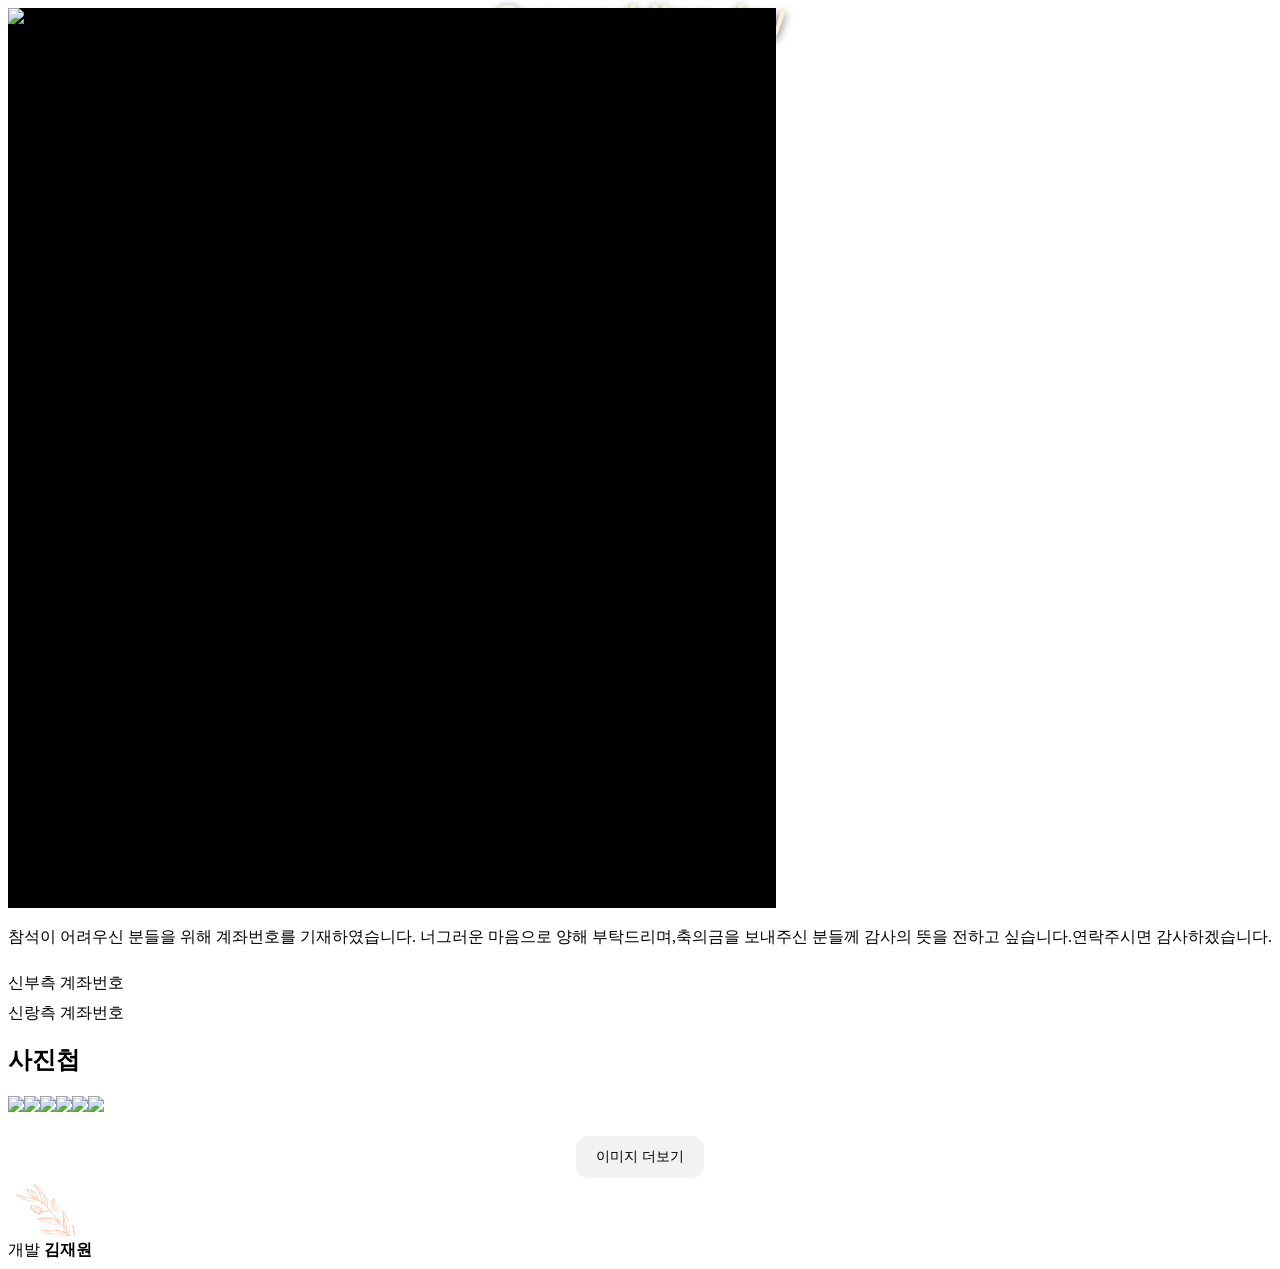
==== index.html @ c4ebc727 "Deploy" ====
<!DOCTYPE html><html lang="ko"><head><meta charSet="utf-8"/><meta name="viewport" content="width=device-width, initial-scale=1"/><link rel="preload" as="image" href="/wedding-invitation/images/p12.jpeg"/><link rel="preload" as="image" href="/wedding-invitation/images/p0.jpeg"/><link rel="preload" as="image" href="/wedding-invitation/images/p1.jpeg"/><link rel="preload" as="image" href="/wedding-invitation/images/p2.jpeg"/><link rel="preload" as="image" href="/wedding-invitation/images/p3.jpeg"/><link rel="preload" as="image" href="/wedding-invitation/images/p5.jpg"/><link rel="preload" as="image" href="/wedding-invitation/images/p6.jpg"/><link rel="stylesheet" href="/wedding-invitation/_next/static/css/19f39885d9d43efb.css" crossorigin="" data-precedence="next"/><link rel="stylesheet" href="/wedding-invitation/_next/static/css/9e34be534eab65aa.css" crossorigin="" data-precedence="next"/><link rel="preload" as="script" fetchPriority="low" href="/wedding-invitation/_next/static/chunks/webpack-6245e1c558bbd5c2.js" crossorigin=""/><script src="/wedding-invitation/_next/static/chunks/fd9d1056-c3291f8438322b1b.js" async="" crossorigin=""></script><script src="/wedding-invitation/_next/static/chunks/618-26887eb4a181dac5.js" async="" crossorigin=""></script><script src="/wedding-invitation/_next/static/chunks/main-app-a9715d818fc6b1a5.js" async="" crossorigin=""></script><script src="/wedding-invitation/_next/static/chunks/450-b2c5535b4570b38c.js" async=""></script><script src="/wedding-invitation/_next/static/chunks/app/page-ec080762621da5a6.js" async=""></script><title>김재원 ♥ 장기쁨 결혼합니다</title><meta name="description" content="26년 6월 6일 13시 20분, 건대 스타시티영존 5층, 스타시티 아트홀"/><meta name="twitter:label1" content="날짜"/><meta name="twitter:data1" content="2026.06.06 13:20"/><meta name="twitter:label2" content="장소"/><meta name="twitter:data2" content="건대 스타시티영존 5층, 스타시티 아트홀"/><meta property="og:title" content="김재원 ♥ 장기쁨 결혼합니다"/><meta property="og:description" content="26년 6월 6일 13시 20분, 건대 스타시티영존 5층, 스타시티 아트홀"/><meta property="og:locale" content="ko_KR"/><meta property="og:image" content="http://localhost:3000/TEMP"/><meta name="twitter:card" content="summary_large_image"/><meta name="twitter:title" content="김재원 ♥ 장기쁨 결혼합니다"/><meta name="twitter:description" content="26년 6월 6일 13시 20분, 건대 스타시티영존 5층, 스타시티 아트홀"/><meta name="twitter:image" content="http://localhost:3000/TEMP"/><script src="/wedding-invitation/_next/static/chunks/polyfills-c67a75d1b6f99dc8.js" crossorigin="" noModule=""></script></head><body><main class="clbq8e0"><audio id="bgm" autoPlay="" loop="" style="display:none"><source type="audio/mp3" src="/wedding-invitation/audio/background.mp3"/></audio><div style="max-width:768px;min-width:320px;width:100%;height:100vh;z-index:99999;background-color:black;overflow:hidden;cursor:pointer;transition:opacity 2.5s ease;position:fixed;opacity:1"><img src="/wedding-invitation/images/p12.jpeg" class="_1i5sabo0"/><div class="_1i5sabo1">TOUCH</div></div><div class="ulmuft0"></div><div class="bg00o20" style="position:relative"><img src="/wedding-invitation/images/p2.jpeg" width="100%" alt="웨딩 사진" loading="lazy"/><div style="font-family:&#x27;YleeMemoriesNeverSleep&#x27;, sans-serif;position:absolute;top:50%;left:50%;transform:translate(-50%, -50%);color:#fdf1d4;font-size:36px;font-weight:bold;text-shadow:0 2px 8px rgba(0,0,0,0.6);text-align:center">Our wedding day</div></div><section class="_8vebd00"><div class="_8vebd05"><svg width="74" height="114" viewBox="0 0 74 114" fill="none" xmlns="http://www.w3.org/2000/svg"><path d="M85.5854 63.7388C84.9459 63.3253 83.784 64.1063 83.2548 63.4981C83.199 63.4151 83.0602 63.3879 82.9772 63.4437C81.3989 64.1431 80.35 65.4506 79.8847 67.0888C79.8847 67.0888 79.8017 67.1446 79.7459 67.0616C77.531 68.0685 75.4276 69.2414 73.4915 70.6632C75.0901 68.0223 76.4111 65.3269 76.4546 62.165C76.4546 62.165 76.4546 62.165 76.3988 62.082C78.2546 61.437 79.743 58.9906 80.2082 57.3525C80.4272 56.6028 80.3959 55.6599 79.7007 55.1633C78.8938 54.5008 78.2312 55.3076 77.37 54.9226C76.5645 54.6206 77.0353 54.4246 76.5346 54.0382C76.2842 53.845 76.1454 53.8178 75.8679 53.7634C74.6474 53.7403 73.3767 55.0765 72.5196 55.7731C72.4366 55.8289 72.4366 55.8289 72.4366 55.8289C72.2978 55.8017 72.1318 55.9133 72.1604 56.135C72.1101 57.4943 72.5305 58.6575 73.1728 59.7922C73.6476 60.6779 74.2069 61.8684 75.2613 62.0031C75.4001 62.0303 75.6219 62.0017 75.7607 62.0289C75.6383 66.3284 73.1554 69.8047 70.95 73.3355C71.4615 69.2564 66.5905 64.6987 63.6434 62.8239C63.393 62.6307 63.0611 62.8539 63.1454 63.1586C64.1891 67.7587 65.539 72.635 70.1786 74.6974C68.2766 77.7833 66.7638 81.0895 67.3054 84.9427C67.3626 85.3862 68.0279 85.3005 67.9708 84.8569C67.2019 79.5902 70.293 75.5845 72.8561 71.3313C72.9119 71.4143 73.0507 71.4415 73.2167 71.3299C75.2629 69.7135 77.4493 68.4848 79.7473 67.4221L79.8861 67.4493C81.7446 67.5255 84.8767 66.9866 85.8399 65.0137C86.1447 64.9293 86.0861 64.1252 85.5854 63.7388ZM73.8843 57.2656C74.2217 58.4847 74.5864 59.565 74.8123 60.618C74.0599 59.6779 73.9442 58.4303 73.8843 57.2656ZM73.2148 56.2697C73.4638 56.1023 73.574 55.9078 73.823 55.7404C73.7958 55.8792 73.7686 56.018 73.8801 56.184C73.7972 56.2397 73.8529 56.3227 73.7699 56.3785C73.6584 56.2125 73.3808 56.1581 73.2148 56.2697ZM76.6912 58.7526C76.747 58.8356 76.747 58.8356 76.747 58.8356C76.664 58.8914 76.747 58.8356 76.6912 58.7526ZM77.4612 57.0301C77.2952 57.1417 77.268 57.2805 77.2408 57.4193C77.185 57.3363 77.2122 57.1975 77.1564 57.1145C77.2394 57.0587 77.3782 57.0859 77.4612 57.0301ZM75.0162 55.9023C75.0434 55.7635 75.0992 55.8465 75.0162 55.9023C75.0992 55.8465 75.0992 55.8465 75.0162 55.9023ZM78.4885 57.3036C78.5157 57.1648 78.5157 57.1648 78.4599 57.0818C78.5987 57.109 78.6544 57.192 78.4885 57.3036C78.4898 57.6641 78.4354 57.9417 78.2422 58.192L78.1592 58.2478C78.3524 57.9975 78.434 57.5811 78.4885 57.3036ZM75.9811 61.6398C76.0083 61.501 75.9239 61.1963 75.8395 60.8915C75.8953 60.9745 75.9239 61.1963 75.9797 61.2792C76.0913 61.4452 76.3416 61.6384 76.5634 61.6098C76.4804 61.6656 76.2586 61.6942 76.1756 61.75C76.064 61.584 75.9811 61.6398 75.9811 61.6398ZM76.8396 61.3037C77.0328 61.0534 77.1702 60.72 77.3076 60.3867C77.3906 60.3309 77.4464 60.4139 77.5293 60.3581C77.7783 60.1907 78.1933 59.9118 78.5525 59.5499C78.0559 60.2451 77.4763 60.9962 76.8396 61.3037ZM79.6504 56.5226C79.5388 56.3566 79.483 56.2736 79.3714 56.1076C79.566 56.2178 79.6218 56.3008 79.6504 56.5226ZM76.0951 55.1771C75.9836 55.0111 75.789 54.9009 75.5944 54.7907C75.955 54.7893 76.0666 54.9553 76.0951 55.1771ZM72.7169 56.6044L72.7999 56.5486C72.7999 56.5486 72.8829 56.4928 72.9658 56.4371C72.8829 56.4928 72.8556 56.6316 72.9114 56.7146C72.8856 57.2139 72.9428 57.6575 72.9999 58.101C72.887 57.5745 72.774 57.048 72.7169 56.6044ZM63.9536 64.1817C65.3442 65.1749 66.6245 66.3627 67.7117 67.8008C68.9104 69.4048 70.8901 72.1708 70.1773 74.3369C66.2315 72.4104 64.8286 68.1723 63.9536 64.1817ZM84.678 65.7947C84.4018 66.1008 83.6821 66.4641 83.3773 66.5485C82.4358 66.9404 81.4657 67.1105 80.4398 67.1976C80.7963 66.1146 81.4575 64.9472 82.5092 64.3607C83.0629 64.109 83.2303 64.358 83.8126 64.328C83.8956 64.2723 84.0344 64.2995 84.1174 64.2437C84.9487 64.0464 85.1446 64.5171 84.678 65.7947Z" fill="#FFBE98"></path><path d="M70.5696 89.9781C67.2224 84.9985 63.2943 80.4094 59.1172 75.9876C59.1172 75.9876 59.1444 75.8489 59.0886 75.7659C57.185 71.1413 56.7481 65.6514 56.1193 60.7724C55.9193 59.22 55.7464 57.5288 55.7681 55.9478C55.7681 55.9478 55.7681 55.9478 55.9069 55.975C60.8975 55.5123 65.0458 52.3624 66.9695 47.6956C67.1069 47.3622 66.5232 47.0316 66.3858 47.365C64.5723 51.8372 60.673 54.8198 55.9042 55.2539C55.9586 54.9764 55.93 54.7546 55.9286 54.394C58.2442 50.6687 61.7571 48.1869 66.1082 47.3106C66.5518 47.2534 66.3273 46.5609 65.9395 46.701C61.8932 47.493 58.4905 49.7803 56.1177 53.062C56.3326 51.2307 56.8251 49.4538 57.7067 47.8972C58.2332 47.7843 58.7584 47.3108 59.0618 46.8659C59.7802 46.142 60.3869 45.2522 60.5216 44.1977C60.6304 43.6426 60.3787 43.0889 60.1828 42.6181C59.9855 41.7868 59.9827 41.0657 59.7854 40.2344C59.5881 39.4031 59.2792 38.4058 58.3078 38.2154C57.6969 38.0235 57.0601 38.3311 56.8125 38.859C56.7009 38.693 56.4234 38.6386 56.2302 38.8889C55.1568 41.0563 54.9446 43.6088 55.7855 45.9354C55.9542 46.5449 56.2903 47.4034 56.9298 47.817C56.1312 49.3177 55.6659 50.9559 55.4225 52.5655C53.7475 49.7151 50.7732 47.9791 47.3895 47.9643C47.1677 47.9928 46.9745 48.2432 47.0861 48.4092C48.3161 50.9561 50.8688 58.5181 55.0457 55.59L55.1287 55.5342C55.1069 57.1152 55.1682 58.6404 55.3683 60.1928C55.9412 64.9889 56.4054 70.34 58.0872 74.9931C52.4066 69.0517 46.2552 63.3061 40.7964 57.3361C40.7964 57.3361 40.7406 57.2531 40.8236 57.1973C39.6043 50.185 40.8817 43.3018 42.2978 36.4458C44.4367 37.2974 47.0163 37.3708 49.0082 36.0319C50.8898 34.8876 52.019 32.8032 51.3727 30.5868C51.2325 30.1991 50.623 30.3678 50.7631 30.7556C52.0844 35.4101 46.321 36.8742 42.8502 35.8335C42.9332 35.7777 42.9332 35.7777 43.0162 35.7219C44.6678 32.4429 47.8773 30.406 51.5373 30.1147C51.9808 30.0576 51.8951 29.3922 51.4515 29.4494C47.514 29.6863 44.1943 31.9177 42.2937 35.3641C42.3209 35.2253 42.1263 35.1151 41.9875 35.0879C42.314 33.4226 42.5575 31.813 42.5507 30.0103C45.8718 28.1394 47.2975 23.8072 45.6756 20.3188C45.5354 19.931 44.8429 20.1555 45.066 20.4875C46.4648 23.644 45.3697 27.3924 42.4921 29.2062C42.4921 29.2062 42.4921 29.2062 42.4363 29.1232C42.3206 27.8755 42.1492 26.5449 42.3382 25.2129C42.6089 23.4645 43.7967 22.1842 44.9014 20.9596C45.1776 20.6535 44.6769 20.2671 44.4007 20.5732C42.6878 22.3271 41.5572 24.051 41.5111 26.4918C41.4608 27.8511 41.771 29.2089 41.7207 30.5681C41.7548 32.2321 41.3725 33.8145 40.9903 35.3968C40.9073 35.4526 40.8801 35.5914 40.8528 35.7302C40.8256 35.8689 40.7712 36.1465 40.744 36.2853C40.7168 36.4241 40.7168 36.4241 40.7726 36.5071C39.8242 35.0962 38.4895 34.186 36.9057 33.4432C36.2391 33.1684 34.3492 32.1493 34.1043 33.3984C33.8322 34.7862 35.3643 36.5276 36.3099 37.2174C37.5617 38.1834 39.1441 38.5657 40.6965 38.3656C39.5266 44.3331 38.7172 50.2993 39.5719 56.2314C33.8899 49.9294 28.7889 43.2369 25.6253 35.483C25.7641 35.5103 25.93 35.3987 25.9015 35.1769C26.3013 30.9319 27.5897 26.9331 29.8223 23.2636C30.0427 22.8744 29.4317 22.6826 29.2386 22.933C28.7148 23.767 28.3297 24.6283 27.9447 25.4895C27.0997 22.0813 26.4207 18.5615 27.6559 15.2009C27.7389 15.1451 27.6832 15.0621 27.6832 15.0621C30.2873 14.2756 30.4123 10.6973 28.0503 9.51366C28.2177 9.76264 28.0517 9.87421 27.9415 10.0688C27.9415 10.0688 27.9415 10.0688 27.8585 10.1246C27.3061 10.7368 26.8095 11.4321 26.313 12.1274C25.9824 12.7111 25.4028 13.4621 25.4055 14.1832C25.3539 15.1819 26.3539 15.5941 27.2138 15.6186C25.9241 19.2568 26.8263 23.1086 27.6999 26.7386L27.7557 26.8216C26.6006 29.4053 25.9177 32.1537 25.6511 34.9837C24.3353 31.7714 23.3515 28.336 22.7827 24.6217C23.4738 24.0366 23.6915 22.9264 23.633 22.1223C23.5975 20.0977 21.9008 18.8284 20.3157 17.725C20.1212 17.6148 19.8722 17.7821 19.845 17.9209C19.762 17.9767 19.762 17.9767 19.679 18.0325C19.1022 19.5047 19.0804 21.0857 19.6682 22.4979C20.0043 23.3564 20.9813 24.9891 22.0902 24.8462L22.1731 24.7904C22.4576 26.6476 22.8808 28.532 23.4142 30.2218C22.3842 29.2272 20.912 28.6504 19.4426 28.7947C19.4657 27.5742 17.6003 25.6953 16.8492 25.1158C15.4301 23.9008 13.5974 23.3253 11.7416 23.9703C11.3538 24.1105 11.5226 24.72 11.9103 24.5798C13.6559 24.1294 15.2383 24.5117 16.4628 25.6165C17.3255 26.362 19.4698 28.6559 17.8086 29.4111C16.5351 30.0261 14.7554 28.8125 13.837 27.9839C12.807 26.9894 12.1362 25.6329 11.4654 24.2765C11.2423 23.9445 10.7443 24.2792 10.9674 24.6112C12.0015 26.6874 13.2302 28.8738 15.5078 29.7526C16.4521 30.0819 18.6168 30.4342 19.2508 29.4056C19.3066 29.4886 19.3896 29.4328 19.4453 29.5158C20.8318 29.4273 22.2481 29.9211 23.1951 30.9715C23.3067 31.1374 23.5285 31.1089 23.6945 30.9973C25.4362 36.8151 28.2296 42.0464 31.604 46.8872C29.1359 46.9798 26.9427 46.4057 24.831 45.4153C25.8242 44.0247 26.0677 42.4152 25.5901 40.8083C25.3084 39.6723 24.639 38.6764 23.9695 37.6804C23.6348 37.1825 23.3273 36.5457 22.7164 36.3539C22.5776 36.3267 22.4946 36.3825 22.4116 36.4383C20.7545 38.2751 20.7669 41.5201 21.9125 43.7623C20.1887 42.6317 18.575 41.3065 16.9613 39.9814C16.9885 39.8426 16.9885 39.8426 16.8769 39.6766C15.9843 38.3487 15.119 36.8821 13.6182 36.0835C12.0617 35.2019 10.3977 35.2359 8.65073 35.3258C8.42896 35.3544 8.31876 35.5489 8.34734 35.7707C9.38693 39.2891 13.0007 41.4387 16.6035 40.7039C18.7737 42.4984 20.888 44.2099 23.3058 45.4766L23.2228 45.5323C20.5412 47.8168 16.8541 48.2469 13.8526 46.6497C16.1778 45.4482 18.7275 44.9393 21.3357 45.2344C21.752 45.3161 21.8881 44.6222 21.4717 44.5405C18.503 44.2468 15.6485 44.8401 12.9641 46.4034C12.7151 46.5708 12.7995 46.8756 12.9941 46.9858C16.3303 49.0809 20.6555 48.7039 23.6133 46.1133C23.7793 46.0017 23.7507 45.7799 23.695 45.697C26.057 46.8806 28.6394 47.6751 31.551 47.5253C31.6898 47.5525 31.7728 47.4967 31.8 47.3579C36.0384 53.3049 41.1625 58.777 46.3968 64.0545C46.0634 63.917 45.7301 63.7796 45.3967 63.6422C45.2852 63.4762 45.0906 63.366 44.9246 63.4776C42.3136 62.4614 39.621 61.8614 36.8454 61.3173C36.9284 61.2615 36.8726 61.1785 36.8726 61.1785C37.0672 61.2887 37.289 61.2601 37.3992 61.0656C38.1706 59.7036 38.1923 58.1226 37.3827 56.7389C36.9636 55.9362 36.2126 55.3566 35.4615 54.777C35.0724 54.5566 34.154 53.7281 33.6274 53.841C32.7131 54.0941 32.9418 55.8683 33.0833 56.6166C33.5065 58.501 34.8154 59.9105 36.1515 61.1813C33.5147 60.6643 30.8779 60.1474 28.2955 59.3529C28.9309 58.6848 29.0669 57.9909 28.6193 56.9664C28.4233 56.4957 28.0859 55.2766 27.4749 55.0848C27.2532 55.1134 27.1144 55.0862 26.9484 55.1977C26.5049 55.2549 26.0899 55.5338 25.5906 55.508C25.3688 55.5366 25.1742 55.4264 24.9525 55.455C22.9279 55.4904 21.2694 56.9667 20.7497 58.8824C20.7225 59.0212 20.8341 59.1872 20.8899 59.2701C21.4805 61.4035 24.2805 61.0878 26.0261 60.6374C26.8574 60.44 27.4942 60.1325 28.0751 59.742C28.1309 59.825 28.1309 59.825 28.2697 59.8522C30.8521 60.6467 33.4889 61.1637 36.1257 61.6806C32.776 63.3297 29.5379 65.1448 27.1638 68.0661C26.9706 68.3164 27.138 68.5654 27.4155 68.6198C31.7422 68.6033 35.5598 66.0372 37.3475 62.0642C37.4305 62.0084 37.3747 61.9254 37.3747 61.9254C39.7898 62.471 42.2048 63.0165 44.4824 63.8953C43.7355 64.3974 43.0158 64.7607 42.2688 65.2628C42.1858 65.3186 42.1028 65.3744 42.1028 65.3744C40.6362 66.2397 39.2525 67.0493 37.8416 67.9977C36.4307 68.9461 35.3518 69.6713 34.8865 71.3094C34.8321 71.587 35.0825 71.7802 35.2485 71.6686C38.6295 70.9623 41.8962 69.369 42.5478 65.6777C43.4335 65.2029 44.3192 64.728 45.1491 64.1701C45.9546 64.4722 46.8159 64.8572 47.5941 65.298C47.6499 65.381 47.7329 65.3252 47.7329 65.3252C55.5565 73.1999 63.629 80.9073 69.6539 89.8706C65.6593 89.6639 61.9408 89.1511 58.3012 87.5009C58.2454 87.4179 58.1897 87.3349 58.1067 87.3907C57.523 87.0601 56.8563 86.7852 56.2726 86.4546C57.3202 84.7865 58.3392 82.8967 58.3867 80.8164C58.4057 78.5143 56.875 77.1333 55.7307 75.2517C55.6191 75.0857 55.2586 75.0871 55.1484 75.2816C53.9689 78.7253 53.0125 82.5009 55.1052 85.7934C52.7704 84.471 50.5186 83.0929 48.211 81.6317C48.1552 81.5487 48.0722 81.6045 47.9334 81.5773C47.9606 81.4385 47.8491 81.2725 47.6273 81.3011C47.1497 79.6942 46.5891 78.1432 46.0285 76.5922C45.7196 75.5949 45.325 73.9323 44.2691 73.4371C43.4637 73.135 42.7439 73.4983 42.1358 74.0276C41.2786 74.7243 41.2814 75.4454 40.6188 76.2522C40.0664 76.8645 38.265 77.2319 38.2134 78.2306C38.1331 79.0075 39.2447 79.5857 39.7454 79.972C41.97 81.489 44.5796 82.1447 47.1865 82.0793L47.2423 82.1623C47.3267 82.4671 47.6872 82.4657 47.7974 82.2712L47.8532 82.3541C50.6057 84.1187 53.414 85.9663 56.3597 87.4805C54.6957 87.5146 53.0317 87.5487 51.3133 87.8603C50.7868 87.9732 50.2602 88.0862 49.7337 88.1991C46.7295 85.8808 42.928 85.4238 39.4395 87.0457C39.1906 87.2131 39.1634 87.3518 39.3307 87.6008C41.3077 89.6457 42.92 90.6103 45.8017 89.8782C47.1595 89.5679 48.4616 89.1747 49.7922 89.0032C52.4249 88.4385 55.0032 88.1513 57.7216 88.2519C58.2496 88.4995 58.9162 88.7743 59.4442 89.0219C60.7218 89.4886 61.9436 89.8722 63.2756 90.0613C61.8361 90.7879 60.4239 91.3757 58.8728 91.9363C58.5123 91.9377 58.1517 91.9391 57.8184 91.8017C57.7626 91.7187 57.6238 91.6915 57.5408 91.7472C53.7121 91.429 50.0835 92.6632 47.0141 95.0878C46.8482 95.1994 46.8495 95.5599 47.0441 95.6701C50.0456 97.2674 55.0864 95.4454 57.4619 92.8847C59.9001 92.2098 62.3096 91.3131 64.579 90.0286C66.4661 90.3265 68.3247 90.4026 70.239 90.5618C72.3317 93.8543 74.2026 97.1754 75.6585 100.775C75.7987 101.163 76.4082 100.994 76.2681 100.607C74.7563 96.9237 72.9126 93.4638 70.737 90.227C70.6812 90.1441 70.6254 90.0611 70.5696 89.9781ZM57.5828 44.4863C57.5542 44.2645 57.4426 44.0985 57.414 43.8767C57.4399 43.3774 57.4099 42.7951 57.5745 42.323C57.6303 42.406 57.6031 42.5447 57.6589 42.6277C57.7719 43.1543 57.9406 43.7638 57.9705 44.3461C57.9719 44.7067 58.0005 44.9285 57.9461 45.206C57.9461 45.206 57.9189 45.3448 57.8359 45.4006C57.8073 45.1788 57.7229 44.874 57.5828 44.4863ZM58.2357 41.1556C58.4875 41.7093 58.795 42.3461 58.8508 42.429C58.9637 42.9556 59.0209 43.3991 58.9393 43.8155C58.7419 42.9842 58.3501 42.0427 58.2357 41.1556ZM57.8699 47.0646C58.2849 46.7856 58.5325 46.2577 58.7529 45.8686C58.8917 45.8958 58.9747 45.84 59.1407 45.7284C59.2237 45.6726 59.3339 45.4781 59.4169 45.4223C58.9761 46.2006 58.4795 46.8958 57.8699 47.0646ZM59.1773 40.7637C58.9813 40.2929 58.7024 39.878 58.3962 39.6018C58.3962 39.6018 58.3405 39.5188 58.3677 39.38C58.9514 39.7106 59.2303 40.1256 59.1773 40.7637ZM56.7595 39.4971C56.871 39.6631 57.2316 39.6617 57.286 39.3841C57.369 39.3283 57.4248 39.4113 57.5078 39.3556L57.4248 39.4113L57.3418 39.4671C57.2588 39.5229 57.2588 39.5229 57.1758 39.5787C56.9812 39.4685 56.7595 39.4971 56.5935 39.6086C56.7323 39.6359 56.6765 39.5529 56.7595 39.4971ZM47.9745 48.6554C51.1651 48.9206 53.8346 50.741 55.2878 53.6199C55.2878 53.6199 55.2878 53.6199 55.3436 53.7029C55.2892 53.9805 55.3177 54.2022 55.2633 54.4798C55.2361 54.6186 55.0701 54.7301 55.0429 54.8689C54.9599 54.9247 55.0157 55.0077 55.0157 55.0077C55.0157 55.0077 54.8769 54.9805 54.7939 55.0363C51.3912 57.3235 49.1216 51.2581 47.9745 48.6554ZM42.3508 35.8077C42.4338 35.7519 42.4338 35.7519 42.3508 35.8077V35.8077ZM41.4951 36.8649L41.4679 37.0036C41.4121 36.9207 41.3563 36.8377 41.3005 36.7547C41.3563 36.8377 41.3563 36.8377 41.4951 36.8649ZM35.4132 34.8079C35.1329 34.0324 34.8268 33.7562 35.6867 33.7806C36.3248 33.8337 36.9085 34.1643 37.5194 34.3561C39.1031 35.0989 40.4107 36.1479 41.1659 37.8091C38.8379 38.2895 36.3371 37.0786 35.4132 34.8079ZM28.2762 10.5667C28.4708 10.6769 28.5824 10.8429 28.7769 10.9531L28.6381 10.9259C28.5824 10.8429 28.4436 10.8157 28.2776 10.9273C27.8068 11.1232 27.6694 11.4566 27.5048 11.9287L27.366 11.9015C27.2 12.0131 27.0069 12.2634 26.8409 12.375C27.3932 11.7627 27.8068 11.1232 28.2762 10.5667ZM27.1811 14.3152L27.2641 14.2594C27.2641 14.2594 27.2641 14.2594 27.3199 14.3424L27.3756 14.4254C27.3756 14.4254 27.3756 14.4254 27.4314 14.5084C27.4314 14.5084 27.4314 14.5084 27.4872 14.5913C27.4042 14.6471 27.2654 14.6199 27.1811 14.3152ZM26.7892 13.3737C26.8164 13.2349 26.9266 13.0403 27.0368 12.8457C26.8164 13.2349 26.7348 13.6512 26.709 14.1505C26.709 14.1505 26.7647 14.2335 26.6817 14.2893C26.5974 13.9846 26.679 13.5682 26.7892 13.3737ZM27.8763 14.8117C27.7934 14.8675 27.6546 14.8403 27.5716 14.8961C27.7376 14.7845 27.9036 14.673 28.0138 14.4784C28.5403 14.3655 28.9825 13.9477 29.1471 13.4756C29.1743 13.3368 29.2845 13.1423 29.2559 12.9205C29.3389 12.8647 29.4219 12.8089 29.4491 12.6701C29.4763 12.5314 29.4205 12.4484 29.5035 12.3926C29.5348 13.3355 29.0396 14.3913 27.8763 14.8117ZM20.2355 18.5019C21.1811 19.1917 22.0709 19.7984 22.6574 20.8502C23.0207 21.5699 23.5052 24.9795 21.5595 23.8775C19.8084 22.8857 19.6314 20.1128 20.2355 18.5019ZM21.7628 40.8506C21.7042 40.0465 21.915 37.1335 23.0539 37.573C23.8035 37.792 24.7288 40.4233 24.8976 41.0329C25.3466 42.4179 25.1303 43.8887 24.2473 45.0847C24.1643 45.1405 24.1643 45.1405 24.2201 45.2235C23.8868 45.0861 23.4976 44.8656 23.2473 44.6725C23.2473 44.6725 23.2473 44.6725 23.1915 44.5895C22.1887 43.4561 21.7125 42.2099 21.7628 40.8506ZM9.18001 35.9339C10.844 35.8999 12.425 35.9216 13.8155 36.9148C14.8169 37.6875 15.5422 38.7665 16.2674 39.8454C16.1844 39.9011 16.1572 40.0399 16.213 40.1229C13.1911 40.4672 10.3556 38.7585 9.18001 35.9339ZM34.4752 57.9704C34.1677 57.3336 33.2438 55.0628 34.1581 54.8097C35.0166 54.4737 36.6602 56.3811 37.0235 57.1009C37.7216 58.3186 37.6713 59.6778 37.0101 60.8452C37.0101 60.8452 36.9271 60.901 36.9828 60.9839C36.0359 59.9336 35.1174 59.105 34.4752 57.9704ZM23.192 59.2891C22.3035 59.0429 22.6899 58.5422 23.2151 58.0687C23.0777 58.402 23.0518 58.9014 23.192 59.2891ZM24.8804 58.3952C24.7131 58.1462 24.6573 58.0632 24.6015 57.9802C24.6845 57.9244 24.9063 57.8958 24.9621 57.9788C25.49 58.2264 25.4356 58.504 25.1036 58.7271C25.0478 58.6441 24.9362 58.4782 24.8804 58.3952ZM26.2342 57.0033C26.29 57.0862 26.29 57.0862 26.207 57.142C26.207 57.142 26.29 57.0862 26.2342 57.0033ZM26.7717 59.7747C25.3036 60.2796 21.8954 61.1246 21.4709 58.8796L21.4151 58.7967C21.9089 57.3803 23.2082 56.2659 24.8164 56.1489C24.8994 56.0931 24.9552 56.1761 25.094 56.2033C25.094 56.2033 25.0668 56.3421 25.1226 56.425C24.7062 56.3434 24.3185 56.4836 24.0423 56.7897C23.9307 56.6237 23.5974 56.4863 23.4042 56.7367C22.713 57.3217 21.2191 58.3259 21.6396 59.4892C22.143 60.5967 23.5023 60.647 24.4995 60.3381C24.8601 60.3367 25.1649 60.2523 25.4968 60.0292C25.8846 59.889 26.3281 59.8319 26.7717 59.7747C27.2696 59.44 27.656 58.9393 27.6819 58.44C27.9853 57.9951 27.8152 57.025 27.5362 56.61C27.3689 56.361 27.2015 56.112 26.9512 55.9189C27.4505 55.9447 27.8696 56.7474 27.9267 57.191C28.3758 58.576 27.8792 59.2713 26.7717 59.7747ZM38.7913 69.7691C38.2934 70.1038 36.8539 70.8304 36.2158 70.7774C35.5791 71.0849 35.5505 70.8631 36.3518 70.0835C36.5994 69.5556 37.0416 69.1379 37.4566 68.8589C38.8117 67.8276 40.2784 66.9622 41.745 66.0968C41.2798 67.735 40.258 68.9037 38.7913 69.7691ZM28.0509 67.9517C30.3434 65.4469 33.3325 63.7991 36.3774 62.2343C34.7258 65.5134 31.6551 67.5775 28.0509 67.9517ZM39.9617 78.5013C40.1277 78.3897 40.2107 78.3339 40.3767 78.2223C40.3495 78.3611 40.3781 78.5829 40.4896 78.7489C40.2951 78.6387 40.1563 78.6115 39.9617 78.5013ZM43.7387 79.8182L43.7659 79.6794C43.9578 79.0685 44.0108 78.4304 43.9808 77.8481C43.9795 77.4875 43.5332 76.8235 43.3644 76.214C43.4474 76.1582 43.4746 76.0195 43.6406 75.9079C44.0883 76.9324 44.3142 77.9855 44.4571 79.0943C44.3183 79.0671 44.1523 79.1787 44.0421 79.3733C43.8761 79.4848 43.7659 79.6794 43.7387 79.8182ZM45.7061 79.3392C45.8463 79.7269 45.9592 80.2535 46.0994 80.6412C45.9048 80.531 45.6544 80.3378 45.4599 80.2276C45.5973 79.8943 45.6517 79.6167 45.7061 79.3392ZM44.7795 76.3473C44.5835 75.8766 44.3876 75.4058 44.1916 74.935C44.2474 75.018 44.3304 74.9623 44.3862 75.0452C44.6651 75.4602 44.7223 75.9038 44.7795 76.3473ZM41.5359 76.7202C41.5916 76.8032 41.5916 76.8032 41.6474 76.8862C41.5644 76.942 41.51 77.2195 41.5658 77.3025C41.6502 77.6073 41.8175 77.8563 41.8461 78.0781C41.7345 77.9121 41.623 77.7461 41.5114 77.5801L41.4556 77.4971C41.51 77.2195 41.3984 77.0536 41.2039 76.9434C41.4257 76.9148 41.5086 76.859 41.5359 76.7202ZM55.6589 85.5417C53.7064 82.637 54.4981 79.3335 55.5402 76.2231C56.6002 77.8 57.7975 79.0435 57.75 81.1239C57.6738 82.9824 56.7093 84.5947 55.7447 86.207C55.6889 86.1241 55.5501 86.0968 55.5501 86.0968C55.7161 85.9853 55.8263 85.7907 55.6589 85.5417ZM44.9119 89.2714C43.72 89.4701 41.1118 89.1749 40.5512 87.6239C40.2151 86.7654 41.4355 86.7885 42.2668 86.5912C44.6505 86.1938 47.0656 86.7393 49.0126 88.2019C47.7105 88.5951 46.3255 89.0442 44.9119 89.2714ZM47.7638 95.3068C50.474 93.2441 53.7149 92.1501 57.0986 92.165C55.2769 94.4739 50.5966 96.2945 47.7638 95.3068Z" fill="#FFBE98"></path></svg></div><h2 class="_8vebd01">소중한 분들을 초대합니다</h2><p class="_8vebd02">잔잔하던 제 삶에 기분 좋은 물보라를 일으키며 나타난 사람과<br/>이제는 매일 엉뚱하고 유쾌한 내일을 상상하려 합니다.<br/><br/>가끔은 아이들처럼 철없이, 그리고 언제나 다정하게<br/>웃음이 끊이지 않는 가족이 되겠습니다.<br/><br/>언제나 즐거울 저희 두 사람의 시작을<br/>기쁜 마음으로 축복해 주시면 감사하겠습니다.<br/></p><p class="_8vebd03"><time dateTime="2026-06-06 13:20"><b>2026년 6월 6일</b> 토요일 오후 <b>1시 20분</b></time><span><b>스타시티아트홀</b></span><span>스타시티영존 5층 (A,B동)</span></p><p class="_8vebd03"><span class="_8vebd04">김한묵 · 유회주의 장남 <b>김재원</b></span><span class="_8vebd04">장재구 · 송영란의 장녀 <b>장기쁨</b></span></p></section><div class="_1boc4dw0"></div><div class="_5inonb0"><mark><h2 class="_5inonb3">화동 안내문</h2></mark><p class="_5inonb1">저희의 귀여운 가족, 민하가<br/>고모에게 반지를 전달할 예정입니다.<br/><br/>즐거운 마음으로 지켜봐주세요!</p><div class="_5inonb2"><img width="80%" src="/wedding-invitation/images/angel.jpeg" alt="angel" loading="lazy"/></div></div><div class="_1boc4dw0"></div><section class="_15qefru0"><mark><h2 class="_15qefru1">오시는 길</h2></mark><img src="/wedding-invitation/images/location.png" alt="약도" loading="lazy"/><div class="_15qefru2"><a target="_blank" class="_15qefru3" href="https://place.map.kakao.com/12976773">카카오맵</a><a target="_blank" class="_15qefru3" href="https://map.naver.com/p/entry/place/13541226">네이버지도</a><a target="_blank" class="_15qefru3" href="https://maps.app.goo.gl/VKNkutfpnj26Kpaj7">구글맵스</a></div><div class="_15qefru4"><svg width="59" height="96" viewBox="0 0 59 96" fill="none" xmlns="http://www.w3.org/2000/svg"><g clip-path="url(#clip0_3_306)"><path d="M43.9242 38.9072C44.586 39.0168 46.0113 38.0742 46.3271 37.8092C47.8477 36.565 45.6022 33.7001 44.8214 32.3923C43.2012 29.8575 41.1476 27.7497 38.6608 26.0688C40.2494 26.6038 41.7206 27.3006 43.1553 28.2181C44.8105 29.172 46.7831 31.2211 48.6511 31.7117C50.0779 32.1292 51.554 30.6057 51.7287 29.0027C52.0352 26.8776 48.3802 25.9552 46.9312 25.3981C44.276 24.4599 41.4891 24.0439 38.6292 24.069C41.5622 23.6026 44.5253 23.7759 47.4138 23.0301C48.7296 22.7493 52.1768 21.9148 51.6453 19.9229C51.0471 17.5121 46.8349 18.0387 45.1811 18.4448C43.3877 18.8732 41.7418 19.7793 40.1768 20.7442C41.918 19.5365 43.6591 18.3289 45.5399 17.099C47.362 15.9501 49.9411 14.6092 47.6305 12.6854C45.1579 10.6442 43.8215 12.1455 41.912 14.0959C40.1788 15.8035 38.6296 17.7682 37.2201 19.7107C38.4456 17.5111 39.6932 15.4512 40.0727 12.8848C40.3061 11.2009 40.5158 8.01723 37.8622 8.4392C34.7895 8.92779 33.4718 14.1493 33.5113 16.6489C33.5335 16.7886 33.4748 16.8696 33.5557 16.9283C33.2828 16.1125 32.9877 15.157 32.7148 14.3412C31.9626 12.3129 31.6487 7.63724 28.6807 9.68438C25.2571 12.0187 27.1661 16.3691 29.6258 20.1308C28.3896 19.1102 27.1168 18.3102 25.5868 17.6942C24.2775 17.1149 20.7177 15.8909 19.6971 17.1272C19.0876 17.7969 19.8541 19.465 20.0239 20.0824C20.3634 21.3172 20.7681 21.6109 21.6949 22.0363C21.7759 22.095 21.9965 22.1315 22.0774 22.1902C20.6363 22.133 18.9603 22.3995 18.8222 23.7819C18.6474 25.3848 21.6041 26.4182 22.8468 26.5786C25.4941 27.0169 28.2208 26.1537 30.8745 25.7317C29.1032 26.2998 27.2954 27.0884 25.6718 28.1342C24.4449 28.9737 22.0197 29.9321 22.9258 31.578C25.3204 36.2808 31.7978 29.7376 34.4851 26.3748C34.1771 27.1397 33.8104 27.9856 33.4072 29.0521C30.1929 34.5036 26.8168 39.8376 22.4471 44.3272C17.7029 49.1627 11.7066 51.9778 6.12294 55.5864C6.06421 55.6674 5.92454 55.6896 5.86581 55.7705C6.48172 54.2406 7.0167 52.6519 7.55167 51.0633C16.2016 47.8263 12.1744 36.0084 10.7338 29.6504C10.6085 29.3123 10.2482 29.298 10.153 29.5995C8.19418 33.4909 6.77976 37.6538 5.80655 41.8897C5.13339 44.8607 4.07135 48.5379 7.04383 50.5712C6.35488 52.5424 5.58499 54.4548 4.89604 56.4259C4.06594 57.0591 3.1549 57.6336 2.34701 58.4064C2.28828 58.4874 2.20734 58.4286 2.14861 58.5096C2.00895 58.5318 2.03116 58.6714 1.97243 58.7524C-0.613128 60.9535 -2.85272 63.5292 -4.6289 66.3176C-4.17486 64.6702 -3.82397 62.8244 -3.61275 61.0009C-3.55402 60.9199 -3.55402 60.9199 -3.49529 60.839C-2.38242 56.5809 -2.62969 52.3243 -4.41328 48.3119C-4.51643 48.1135 -4.81797 48.0183 -4.99416 48.2611C-7.27669 51.9176 -7.48345 57.8216 -4.33329 60.9722C-4.57314 63.5164 -5.23199 66.1271 -5.84 68.1569C-5.84 68.1569 -5.89873 68.2379 -5.81779 68.2966C-6.41939 69.4663 -7.07972 70.7168 -7.60038 71.9452C-7.65911 72.0262 -7.85751 72.1293 -7.91623 72.2102C-8.03369 72.3721 -8.07021 72.5927 -7.90833 72.7102C-9.33065 76.3731 -10.1277 80.3662 -10.2042 84.3879C-10.2185 84.7482 -9.55666 84.8577 -9.54235 84.4975C-9.48807 80.3361 -8.63232 76.2621 -7.09254 72.4373C-4.84505 70.3615 -2.42779 68.9031 0.298922 68.04C0.321132 68.1796 0.40207 68.2384 0.563946 68.3558C7.16776 69.8117 13.8066 69.6868 20.3043 68.224C20.5837 68.1796 20.7376 67.7971 20.4948 67.6209C14.6022 64.3336 6.07015 61.1079 0.886211 67.2306C-1.70083 68.0716 -4.16251 69.2506 -6.37349 71.1057C-5.61791 69.5536 -4.92106 68.0824 -4.00361 66.6478C-2.05124 63.6165 0.350224 61.1583 2.93578 58.9572C7.38142 56.7467 12.3206 55.3885 17.32 55.3095C17.3422 55.4492 17.4231 55.5079 17.504 55.5666C19.9608 56.608 22.5572 57.6271 25.241 57.8447C27.9835 57.9814 30.3277 56.9643 32.7307 55.8662C32.9878 55.6821 32.9434 55.4028 32.7006 55.2266C30.1629 54.1265 27.3745 52.3503 24.5732 52.2946C21.9926 52.2753 19.4135 53.6162 17.047 54.4937C16.9074 54.5159 16.8486 54.5969 16.8709 54.7365C12.9523 54.8585 9.08604 55.7596 5.30863 57.2195C5.30863 57.2195 5.30863 57.2195 5.36736 57.1385C6.9101 56.034 8.53379 54.9883 10.1797 54.0822C15.2935 51.121 20.1059 48.0646 24.1374 43.7004C27.4198 40.0281 30.077 36.0256 32.6309 31.8247C31.6863 35.3401 31.5432 38.9428 34.4841 38.9764C38.4471 39.1338 37.4334 33.2091 36.3481 29.0857C37.424 31.349 38.9776 33.4647 40.59 35.4995C41.2819 36.2487 42.6593 38.6072 43.9242 38.9072ZM7.37643 38.7045C8.15274 35.9319 9.17185 33.3355 10.3528 30.8565C11.83 36.994 15.032 47.2247 7.88183 50.438C8.66603 48.1653 9.28836 45.7752 9.5282 43.2311C9.60124 42.7899 8.8807 42.7613 8.86639 43.1215C8.60434 45.526 8.04074 47.8352 7.31527 50.0269C4.21742 47.6555 6.42394 41.7199 7.37643 38.7045ZM-4.69903 49.2166C-3.5121 52.1782 -3.16317 55.2731 -3.59351 58.4202C-3.66804 57.5013 -3.88223 56.6046 -4.29482 55.811C-4.50111 55.4142 -5.03756 55.6427 -4.89 56.1204C-4.41079 57.333 -4.1887 58.7297 -4.24594 60.1708C-6.43275 57.2249 -6.40858 52.424 -4.69903 49.2166ZM19.2965 67.7399C13.2766 69.0551 7.19638 69.0911 1.19565 67.8258C4.48102 66.8738 8.09804 66.6566 11.7817 66.8584C12.2229 66.9315 12.2515 66.2109 11.8912 66.1966C8.42821 66.0313 5.14925 66.1231 1.98134 66.9132C6.74776 62.2174 13.9705 64.8636 19.2965 67.7399ZM25.5445 52.9993C27.6918 53.4455 29.8692 54.5312 31.8038 55.4408C29.4596 56.4579 27.1519 57.2545 24.6078 57.0146C22.5636 56.7669 20.5925 56.0779 18.7388 55.2271C19.68 55.2922 20.6211 55.3574 21.5623 55.4225C22.0035 55.4956 22.0321 54.775 21.6718 54.7607C20.5688 54.5781 19.4293 54.6161 18.2675 54.5145C20.5752 53.7179 23.0369 52.5389 25.5445 52.9993ZM48.9768 27.006C50.1465 27.6076 50.9781 28.3345 50.5828 29.9009C50.3557 30.7246 49.7971 30.8135 49.0765 30.7849C47.7751 30.7054 46.4357 29.4864 45.3248 28.8039C44.2948 28.1801 43.3458 27.615 42.3158 26.9912C40.5208 26.0594 38.6894 25.3482 36.8214 24.8577C39.5782 24.6341 42.4016 24.8295 45.0933 25.5471C46.5201 25.9646 47.7485 26.4853 48.9768 27.006ZM42.3528 20.4698C43.5431 19.8509 44.8367 19.4304 46.1524 19.1496C46.8507 19.0385 47.9458 18.7212 48.5711 19.0514C49.2107 19.0213 49.498 19.4768 49.2932 20.4401C50.0882 21.3877 49.9565 21.9098 49.1185 22.0431C47.6567 23.2063 44.4142 23.0775 42.6351 23.1456C40.5766 23.2582 38.4594 23.4516 36.4897 24.1228C36.2913 24.226 36.2326 24.3069 36.3358 24.5053C36.277 24.5863 36.2183 24.6672 36.2405 24.8069C36.1596 24.7481 36.0786 24.6894 35.9977 24.6307C35.8358 24.5132 35.6374 24.6164 35.6009 24.837C35.5422 24.9179 35.4247 25.0798 35.5279 25.2782C35.5057 25.1385 35.4835 24.9988 35.2628 24.9623C35.3216 24.8814 35.4612 24.8592 35.52 24.7782C37.8563 23.2611 39.9498 21.5679 42.3528 20.4698ZM39.3359 18.1571C40.239 17.0827 41.1421 16.0083 42.1262 14.9927C42.5595 14.5658 43.2056 13.6755 43.8007 13.366C44.7118 12.7915 49.0637 12.2427 47.589 15.1264C47.0017 15.9358 45.194 16.7244 44.4813 17.1957C43.3719 17.8733 42.4021 18.5287 41.2927 19.2064C39.2944 20.5981 37.3184 22.1295 35.4232 23.7196C36.6121 21.7406 37.9042 19.96 39.3359 18.1571ZM34.3177 14.5159C34.64 13.3907 35.4385 10.7578 36.5701 10.2198C37.5113 10.285 38.5334 10.4088 39.4745 10.474C39.4824 10.9739 39.4316 11.5548 39.5204 12.1135C39.4331 12.9149 39.3457 13.7164 39.1187 14.5401C38.7599 15.8859 38.0996 17.1365 37.4171 18.2475C36.3456 20.0646 35.3916 21.7199 34.7836 23.7497C34.7249 23.8307 34.6074 23.9925 34.5487 24.0735C34.2092 22.8387 34.149 21.5595 34.0887 20.2803C34.1174 19.5597 34.2857 18.817 34.2333 18.0377C34.1731 16.7585 34.0764 15.6999 34.3177 14.5159ZM29.3593 18.4548C28.6595 17.2057 27.7756 15.6994 27.4726 14.244C27.0585 12.0903 29.0617 8.47821 30.7708 11.5716C32.0451 13.7317 33.0193 17.1568 33.1984 19.6343L33.2206 19.7739C33.1047 21.296 32.9887 22.818 33.4314 24.2512C33.2473 23.994 33.0045 23.8178 32.7395 23.502C31.635 21.9592 30.4273 20.2181 29.3593 18.4548ZM20.3683 19.0969C19.8161 18.3255 20.0288 17.8621 20.889 17.8685C22.873 16.837 26.2644 18.8037 27.861 19.8386C29.2957 20.756 30.4145 21.9385 31.5333 23.121C31.7983 23.4369 32.0633 23.7527 32.3284 24.0686C30.2985 23.4605 28.2909 22.9922 26.2245 22.6048C25.0993 22.2825 23.7756 22.0634 22.7679 21.5793C21.4664 21.4998 20.7523 20.611 20.3683 19.0969ZM22.9564 25.9168C20.8757 25.8897 20.6393 24.8533 22.0266 22.7711C22.6075 22.822 23.1074 22.8141 23.6295 22.9458C24.0708 23.0189 24.512 23.0919 24.9532 23.1649C27.5861 23.9635 30.3952 24.5192 32.9838 25.0383C29.6239 25.0714 26.2067 26.5456 22.9564 25.9168ZM27.8665 31.58C26.6983 32.3385 22.7511 33.181 23.6306 30.6068C23.7623 30.0846 25.0336 29.5245 25.4892 29.2372C26.5177 28.5009 27.6493 27.963 28.7809 27.425C30.3094 26.6808 32.0219 26.1937 33.6757 25.7875C33.8376 25.9049 33.9407 26.1033 34.0216 26.1621C32.9423 27.4793 31.8408 28.6568 30.5186 29.7979C29.6885 30.431 28.7775 31.0055 27.8665 31.58ZM35.1301 38.0861C32.0209 38.7953 32.9927 33.1992 33.2118 31.8756C33.3214 31.2138 33.5706 30.5297 33.6801 29.8679C34.1278 29.0808 34.5754 28.2936 35.0817 27.4255C36.2766 30.887 37.9013 37.5022 35.1301 38.0861ZM35.6532 25.6162C35.712 25.5353 35.6897 25.3956 35.6675 25.256L35.7485 25.3147C35.9691 25.3512 36.1087 25.329 36.2706 25.4465C38.9337 26.8846 41.1634 28.7496 43.0408 31.1002C43.939 32.2462 44.6388 33.4953 45.2799 34.8253C45.5893 35.4205 46.0463 36.4934 45.6574 37.1997C45.5987 37.2806 45.2384 37.2663 45.1797 37.3472C43.2402 38.658 41.1407 34.9107 40.0584 33.5076C38.1811 31.157 36.6196 28.5413 35.6532 25.6162Z" fill="#FFBE98"></path></g><defs><clipPath id="clip0_3_306"><rect width="35.3" height="92.2" fill="white" transform="translate(30.1479) rotate(35.9648)"></rect></clipPath></defs></svg></div></section><div class="_1boc4dw0"></div><section class="u1ym3j0"><mark><h2>마음 전하실 곳</h2></mark><p class="u1ym3j1"><span>참석이 어려우신 분들을 위해 계좌번호를 기재하였습니다.</span><span> 너그러운 마음으로 양해 부탁드리며,</span><span>축의금을 보내주신 분들께 감사의 뜻을 전하고 싶습니다.</span><span>연락주시면 감사하겠습니다.</span></p><div class="u1ym3j2"><div class="u1ym3j3"><span>신부<!-- -->측 계좌번호</span><svg xmlns="http://www.w3.org/2000/svg" height="24" viewBox="0 -960 960 960" width="24" fill="white"><path d="M480-362q-8 0-15-2.5t-13-8.5L268-557q-11-11-11-28t11-28q11-11 28-11t28 11l156 156 156-156q11-11 28-11t28 11q11 11 11 28t-11 28L508-373q-6 6-13 8.5t-15 2.5Z"></path></svg></div></div><div class="u1ym3j2"><div class="u1ym3j3"><span>신랑<!-- -->측 계좌번호</span><svg xmlns="http://www.w3.org/2000/svg" height="24" viewBox="0 -960 960 960" width="24" fill="white"><path d="M480-362q-8 0-15-2.5t-13-8.5L268-557q-11-11-11-28t11-28q11-11 28-11t28 11l156 156 156-156q11-11 28-11t28 11q11 11 11 28t-11 28L508-373q-6 6-13 8.5t-15 2.5Z"></path></svg></div></div></section><div class="_1boc4dw0"></div><section class="_1fyxihz0"><mark><h2>사진첩</h2></mark><div class="_1fyxihz2"><img class="_1fyxihz3" src="/wedding-invitation/images/p0.jpeg" style="cursor:pointer"/><img class="_1fyxihz3" src="/wedding-invitation/images/p1.jpeg" style="cursor:pointer"/><img class="_1fyxihz3" src="/wedding-invitation/images/p2.jpeg" style="cursor:pointer"/><img class="_1fyxihz3" src="/wedding-invitation/images/p3.jpeg" style="cursor:pointer"/><img class="_1fyxihz3" src="/wedding-invitation/images/p5.jpg" style="cursor:pointer"/><img class="_1fyxihz3" src="/wedding-invitation/images/p6.jpg" style="cursor:pointer"/></div><div style="display:flex;justify-content:center;margin-top:20px"><button style="display:flex;flex-direction:column;align-items:center;gap:6px;background:rgba(0,0,0,0.05);border:none;padding:12px 20px;border-radius:12px;cursor:pointer;transition:all 0.2s ease"><span style="font-size:14px;font-weight:500">이미지 더보기</span></button></div><div class="_1fyxihz4"><svg width="67" height="58" viewBox="0 0 67 58" fill="none" xmlns="http://www.w3.org/2000/svg"><g clip-path="url(#clip0_3_99)"><path d="M45.8198 20.8713C45.6051 20.8088 45.4638 20.8142 45.4013 21.0289C44.806 22.1132 43.1781 22.1048 43.3737 23.5126C43.3791 23.6539 43.4524 23.7218 43.5258 23.7898C43.906 26.3227 44.1202 30.0649 45.8185 31.9104C46.5576 32.7312 47.7724 33.0384 48.8241 32.7858C49.582 35.941 50.0572 39.1071 50.4645 42.3466C48.6765 40.0092 46.8207 37.7452 44.8968 35.5546C43.1197 33.4998 41.1959 31.3092 39.2721 29.1186C39.4134 29.1132 39.5547 29.1077 39.6173 28.8931C41.8659 19.2539 32.0316 11.9178 26.1405 5.91661C25.847 5.64481 25.5073 6.01165 25.6594 6.28887C27.8413 9.67258 30.6672 13.2439 31.9441 17.0161C32.8161 19.4594 33.055 21.9976 34.3456 24.2833C33.4652 23.4679 32.5902 22.7939 31.5739 22.1252C31.7043 21.8372 31.4788 21.492 31.1336 21.7175L31.0657 21.7909C30.4842 21.3886 29.9026 20.9863 29.2532 20.6574C29.3211 20.584 29.3891 20.5107 29.457 20.4373C30.2916 18.2117 28.74 16.5021 27.1939 14.9338C24.9874 12.754 22.3161 11.3704 19.316 10.6363C19.1013 10.5738 18.8974 10.7939 18.9028 10.9352C19.5736 15.5091 22.4458 18.4417 26.3372 20.2739C20.3068 19.8682 14.3798 18.468 8.77091 16.1356C8.48285 16.0051 8.21106 16.2986 8.36321 16.5758C10.9173 20.4406 15.3524 21.6858 19.6978 22.4391C23.1898 23.0835 27.6928 24.2554 31.0194 22.4295C36.4733 26.2539 41.1496 31.9478 45.375 36.9515C47.3722 39.2101 49.1601 41.5475 51.0214 43.9528C48.679 41.9197 45.5676 40.1284 42.7195 39.6715C38.5263 39.1955 33.6698 39.877 29.5253 40.6728C29.1747 40.757 29.2643 41.2489 29.547 41.2381C33.6368 42.7088 37.868 44.1741 42.0204 45.4301C43.5966 45.9358 45.2461 46.5094 46.9474 46.5857C49.0046 46.7191 50.9614 46.078 52.9777 46.9913C53.1924 47.0539 53.2604 46.9805 53.3283 46.9071C54.2984 48.2144 55.2684 49.5217 56.2384 50.829C56.3118 50.897 56.3118 50.897 56.3852 50.9649C57.2085 52.1363 58.0318 53.3077 58.923 54.4057C51.1239 50.3175 41.6744 53.015 33.1928 51.4296C32.8368 51.3725 32.6384 51.7339 32.9319 52.0057C34.6819 53.3539 36.4373 54.8433 38.5842 55.4687C40.6631 56.1673 42.9296 56.2219 45.1281 56.3499C50.6612 56.7039 56.727 56.1882 61.7135 58.8983C61.8603 59.0342 61.9962 58.8875 62.0641 58.8141C64.3602 61.4858 66.8655 64.0787 69.496 66.2423C69.5747 66.4515 69.6481 66.5195 69.7269 66.7287C65.77 66.8805 61.4734 67.399 57.8754 65.8387C59.6913 61.5233 50.1063 60.6879 47.9757 60.4865C47.8344 60.4919 47.6931 60.4973 47.6305 60.712C47.4321 61.0735 47.1603 61.3669 46.8939 61.8017C46.6005 61.5299 46.1928 61.9701 46.4862 62.2419C48.19 64.2287 50.1355 66.9846 52.7225 68.0176C54.4454 68.6592 56.5435 68.0126 57.5465 66.4882C61.5792 68.3149 66.3624 67.5654 70.6019 67.4028C70.6019 67.4028 70.6019 67.4028 70.6698 67.3295C73.7405 69.9007 77.0149 72.2518 80.3519 74.3883C72.3027 71.1588 63.2446 72.9921 55.1457 75.8501C54.7951 75.9343 54.8848 76.4262 55.2408 76.4833C58.078 76.6576 60.9152 76.8319 63.6952 77.3621C65.6953 77.8515 67.7117 78.7649 69.769 78.8983C71.6849 79.0371 73.5003 78.4014 75.3158 77.7657C77.8324 76.9616 80.224 76.5868 82.7785 76.7719C82.8519 76.8399 82.8519 76.8399 82.9198 76.7665C83.4171 76.8182 83.7732 76.8753 84.2705 76.927C84.2705 76.927 84.3438 76.995 84.4118 76.9216C87.3086 78.6503 90.2054 80.3791 93.0967 81.9665C93.4582 82.165 93.7191 81.5889 93.3577 81.3904C90.7544 79.9335 88.1511 78.4765 85.6157 76.9462L85.5423 76.8782C85.0342 76.5439 84.5206 76.0683 84.007 75.5926C81.1436 67.3524 81.7481 57.2809 74.6476 51.1138C74.4275 50.91 74.0824 51.1355 74.0932 51.4181C74.9028 54.0761 75.7123 56.734 76.0299 59.4816C76.3993 61.7318 76.2767 64.0717 76.9966 66.2377C77.9637 69.3142 80.0722 72.6299 82.6455 75.1495C79.5286 73.2169 76.4797 71.2109 73.4933 68.9903C73.1998 68.7185 72.8384 68.52 72.5449 68.2482C71.9638 64.1663 71.3148 60.1577 70.2418 56.1654C69.3264 52.5916 67.8511 49.1808 64.7913 46.8922C64.5712 46.6883 64.226 46.9138 64.2369 47.1965C65.3123 53.0993 65.9122 59.5157 68.5259 64.935C66.3249 62.8965 64.3331 60.7792 62.4039 58.4473C62.4718 58.3739 62.5397 58.3005 62.461 58.0913C61.0265 53.9005 62.3343 49.2508 61.1771 44.9079C60.0199 40.565 57.5391 36.7681 54.9225 33.118C54.7703 32.8408 54.2105 33.0038 54.2947 33.3544C55.0092 35.3791 55.2318 37.4935 55.4544 39.6078C54.9403 42.8118 54.997 46.1355 55.5456 49.3696C53.9044 47.1681 52.1899 44.8987 50.5487 42.6972C50.69 42.6918 50.8259 42.545 50.8205 42.4037C50.4078 39.0229 49.7858 35.7209 49.0226 32.4244C49.2318 32.3456 49.4411 32.2668 49.6449 32.0467C51.4333 30.7044 50.996 28.5275 49.8059 27.0164C49.3602 26.4673 48.92 26.0596 48.4744 25.5106C47.8766 24.6844 47.692 23.5593 47.3035 22.6543C47.203 21.8797 46.7574 21.3307 45.8198 20.8713ZM38.9786 28.8468C38.3183 28.2352 37.6526 27.4824 36.9189 26.8029L36.9868 26.7295C36.6746 24.1233 36.5608 21.1556 35.5474 18.7178C34.6862 16.5571 32.9362 15.209 31.1862 13.8608C30.2679 12.0562 28.9989 10.3358 27.8713 8.60999C33.5261 13.9834 40.852 20.4957 38.9786 28.8468ZM35.582 25.1558C33.4898 22.264 33.4223 18.6577 31.9578 15.5296C31.8002 15.111 31.5747 14.7659 31.3492 14.4207C33.0992 15.7688 34.7133 17.2637 35.3653 19.5031C36.0172 21.7425 36.2507 24.1395 36.5521 26.4631C36.1852 26.1234 35.8917 25.8516 35.5249 25.5118C35.6608 25.3651 35.6554 25.2238 35.582 25.1558ZM28.8184 20.391C28.7504 20.4644 28.7504 20.4644 28.8184 20.391C28.7504 20.4644 28.7504 20.4644 28.6825 20.5378C27.0142 17.6297 24.7969 15.1673 22.7209 12.6994C23.5851 13.0909 24.4547 13.6236 25.2563 14.2297C26.9329 15.5099 29.6421 17.8828 28.8184 20.391ZM21.9981 12.3026C24.1528 14.9797 26.5848 17.5046 28.3265 20.4807C28.0384 20.3502 27.6091 20.2251 27.321 20.0946C27.4623 20.0892 27.5249 19.8745 27.3102 19.812C24.3292 17.7327 21.8292 15.2811 19.8049 12.3159C19.9029 11.1799 21.0605 11.8432 21.9981 12.3026ZM19.8266 12.8812C21.8455 15.705 24.2721 18.0887 27.1797 20.1001C25.7394 19.4477 24.3671 18.7219 23.1986 17.776C21.9568 16.7622 20.1063 14.6395 19.8266 12.8812ZM19.8908 21.9363C16.1161 21.3027 12.1158 20.3239 9.59421 17.307C15.5591 19.6965 21.7633 20.9446 28.2123 21.1927C28.3536 21.1872 28.4269 21.2552 28.5737 21.3911C28.647 21.459 28.7884 21.4536 28.8563 21.3803C29.3645 21.7146 29.9406 21.9755 30.4487 22.3099C27.2472 23.7064 23.1002 22.5916 19.8908 21.9363ZM56.8345 66.3739C54.5326 67.2406 51.7988 66.0717 49.6982 64.8077C49.258 64.4 48.8857 63.919 48.4455 63.5113C51.2418 64.4655 54.0327 65.2784 56.8237 66.0913L56.897 66.1593C56.8291 66.2326 56.8291 66.2326 56.8345 66.3739ZM47.3341 62.2094C47.6005 61.7746 47.9457 61.5491 48.3642 61.3915C51.5003 61.9789 54.5167 63.137 57.2722 64.8711C57.283 65.1538 57.2205 65.3685 57.158 65.5831C57.0167 65.5886 56.9487 65.6619 56.9487 65.6619C54.0844 64.7811 51.1522 63.9736 48.3559 63.0194C48.2879 63.0928 48.22 63.1661 48.22 63.1661C47.8531 62.8264 47.5597 62.5546 47.3341 62.2094ZM51.6308 61.6908C53.3428 62.0498 56.7616 62.6263 57.1201 64.5939C54.5847 63.0636 51.9243 61.9626 49.0708 61.3644C49.9133 61.1906 50.8454 61.5087 51.6308 61.6908ZM50.8041 65.9683C50.6574 65.8324 50.584 65.7645 50.4373 65.6286C52.3857 66.6153 54.538 67.3819 56.5681 66.8087C55.0732 68.4228 52.1981 67.2593 50.8041 65.9683ZM82.3275 76.0816L82.1861 76.087C78.9333 74.3011 74.3324 74.2653 70.862 74.1861C67.0356 74.0497 63.1575 74.4107 59.3636 75.1223C67.0656 72.9871 75.1778 72.3223 82.3275 76.0816ZM78.0934 76.3855C75.4925 76.839 73.1389 78.203 70.4539 78.3059C67.9101 78.4035 65.4536 77.0824 62.9615 76.6826C60.9668 76.3345 58.9776 76.1278 56.9203 75.9944C57.0616 75.9889 57.1976 75.8422 57.3389 75.8368C57.4122 75.9047 57.4122 75.9047 57.4802 75.8314C61.6192 74.8943 65.8479 74.4491 70.0929 74.4278C73.422 74.5125 78.1642 74.5429 81.4741 75.9728C80.3436 76.0161 79.2131 76.0595 78.0934 76.3855ZM82.6647 73.8043C80.7438 69.8444 79.2414 65.7271 78.3723 61.5146C77.8508 58.9872 77.8104 56.0874 76.3105 53.8805C80.9189 59.6479 80.8772 67.7872 83.0532 74.7093C82.8331 74.5054 82.613 74.3016 82.5342 74.0923C82.5342 74.0923 82.7435 74.0135 82.6647 73.8043ZM77.1817 63.6831C76.6794 59.8105 76.1146 56.1525 75.0524 52.4428C75.1258 52.5107 75.1992 52.5787 75.3459 52.7146C75.2046 52.72 75.21 52.8613 75.2834 52.9293C77.9355 55.6581 77.7691 60.5471 78.6845 64.1209C79.5945 67.5533 80.8497 70.7603 82.3875 73.9564C79.7979 71.0129 77.6732 67.2732 77.1817 63.6831ZM71.8166 67.7101C71.2297 67.1665 70.6482 66.7642 70.0612 66.2206C69.6836 65.5982 69.3738 64.9024 69.0695 64.348C67.8961 59.5812 67.3504 54.5779 65.4758 49.9795C65.3807 49.3463 65.2123 48.6451 65.1173 48.0119C70.2422 52.4857 71.0755 61.2991 71.8166 67.7101ZM68.4392 62.6739C67.0998 59.1163 66.4562 55.2491 65.7446 51.4552C67.084 55.0127 67.5863 58.8854 68.4392 62.6739ZM41.2655 40.5057C44.1652 40.4653 47.4126 42.1098 49.8229 44.0695C44.6567 44.0553 39.7298 42.8997 34.9796 40.8175C37.0939 40.5949 39.2137 40.5136 41.2655 40.5057ZM49.0563 46.2218C46.9365 46.3031 45.0886 46.0909 43.083 45.4601C38.9986 44.1307 34.9141 42.8013 30.8976 41.3986C32.1641 41.2085 33.4305 41.0184 34.6969 40.8283C34.629 40.9017 34.7024 40.9696 34.7757 41.0376C39.746 43.3237 44.8822 44.4005 50.1897 44.4093C50.7767 44.9528 51.437 45.5644 51.9506 46.04C52.0973 46.1759 52.2386 46.1705 52.3745 46.0238C52.5946 46.2276 52.6734 46.4369 52.8935 46.6407C51.6 46.1242 50.3961 46.0996 49.0563 46.2218ZM58.1022 55.1448C51.5095 52.9917 44.4244 54.6078 37.7638 52.5281C44.71 52.8278 51.9581 51.7715 58.1022 55.1448ZM49.7128 55.9619C46.8077 55.861 43.9025 55.7601 41.1279 55.3711C38.4266 55.0501 36.326 53.7862 34.2825 52.1662C35.1359 52.275 35.8479 52.3893 36.6278 52.4301C43.8754 55.0535 51.7188 52.9129 58.9718 55.6776C58.9718 55.6776 59.0452 55.7455 59.1131 55.6722C59.4012 55.8027 59.6213 56.0065 59.9827 56.2049C60.4283 56.7539 60.874 57.303 61.3196 57.852C57.7216 56.2916 53.7539 56.1607 49.7128 55.9619ZM61.0057 45.9759C61.8586 49.7644 60.8798 53.7646 61.874 57.5477C60.9828 56.4496 60.0915 55.3516 59.1948 54.1123C59.1273 50.506 58.5162 47.4866 57.3915 43.9916C56.5032 41.1244 56.316 38.0888 55.637 35.1428C57.9601 38.5211 60.1474 42.0461 61.0057 45.9759ZM56.1851 42.0565C56.2747 42.5484 56.3589 42.899 56.5165 43.3175C57.4945 46.6766 58.3149 49.6172 58.5183 53.0768C58.3661 52.7995 58.146 52.5957 57.9939 52.3185C57.6216 51.8374 57.2493 51.3564 56.8717 50.734C56.198 47.9293 55.9429 44.967 56.1851 42.0565ZM45.0607 28.7551C44.7293 27.4941 44.5338 26.0863 44.2703 24.7519C45.2975 25.7032 45.6451 27.3882 46.1179 28.6438C46.5172 29.8314 46.9845 30.9457 47.4572 32.2013C45.8865 31.837 45.3921 30.0161 45.0607 28.7551ZM48.1638 32.1742C48.0225 32.1797 47.8812 32.1851 47.7399 32.1905C47.1829 30.5843 46.5526 28.9102 45.9957 27.304C45.5964 26.1163 45.2704 24.9966 44.1807 24.26C44.0965 23.9094 44.0123 23.5589 44.0015 23.2762C44.1374 23.1295 44.2678 22.8414 44.4037 22.6947C45.8628 25.6815 47.7349 28.3695 48.8433 31.4406C48.702 31.446 48.4248 31.5981 48.5036 31.8074C48.509 31.9487 48.5824 32.0167 48.5878 32.158C48.5198 32.2313 48.3785 32.2368 48.1638 32.1742ZM47.4364 24.2767C47.9825 25.6003 48.795 26.489 49.6183 27.6604C50.5883 28.9677 50.9577 31.218 49.3623 32.0575C48.243 28.7038 46.2188 25.7387 44.6809 22.5425C45.0207 22.1757 45.3659 21.9502 45.6485 21.9393C46.9149 21.7493 47.0479 23.3717 47.4364 24.2767Z" fill="#FFBE98"></path><path d="M34.0862 34.1293C36.5783 34.5291 39.1166 34.2902 41.481 33.2089C41.8996 33.0513 41.6632 32.4235 41.2447 32.5811C39.0161 33.5157 36.6925 33.8171 34.2738 33.4852C34.842 31.6944 32.804 30.2157 31.4942 29.2753C29.0268 27.6716 26.0374 27.2201 23.1485 27.5432C23.0072 27.5486 22.8034 27.7687 22.8822 27.978C22.825 28.334 22.7679 28.69 22.7842 29.1139C22.5695 29.0514 22.5803 29.334 22.7271 29.4699C22.7325 29.6112 22.7379 29.7526 22.7433 29.8939C22.6074 30.0406 22.6862 30.2499 22.7596 30.3178C22.6916 30.3912 22.6971 30.5325 22.8438 30.6684C24.6834 32.5085 27.561 35.5824 30.2677 36.0448C31.6184 36.2053 33.355 35.3603 34.0862 34.1293ZM29.1618 34.8842C28.2976 34.4928 27.496 33.8866 26.621 33.2126C28.2868 34.2101 30.1456 34.705 32.1295 34.7704C31.4446 35.3628 30.5287 35.4687 29.1618 34.8842ZM31.0185 29.7889C31.6001 30.1911 32.1082 30.5255 32.6218 31.0011C33.2821 31.6127 33.5022 31.8165 33.4505 32.3138C31.1407 31.1287 28.9667 29.7968 26.8607 28.3915C27.0754 28.454 27.358 28.4432 27.4314 28.5112C28.7141 28.745 29.9343 29.1936 31.0185 29.7889ZM24.0235 28.2172C24.2953 27.9238 25.29 28.0272 26.1433 28.136C28.4015 29.8184 30.8635 31.2808 33.388 32.5285C33.3255 32.7432 33.2629 32.9579 33.127 33.1046C30.0318 31.7373 26.8007 30.5167 23.6429 29.364C23.768 28.9347 23.8197 28.4374 24.0235 28.2172ZM32.9966 33.3927C32.8715 33.822 32.5997 34.1155 32.4692 34.4036C30.1348 34.4223 27.9145 33.7291 25.9499 32.3184C25.8765 32.2504 25.8085 32.3238 25.7406 32.3972C24.9335 31.6497 24.0531 30.8343 23.3874 30.0815C23.4553 30.0081 23.5179 29.7934 23.5125 29.6521C26.7436 30.8727 29.8334 32.0987 32.9966 33.3927Z" fill="#FFBE98"></path></g><defs><clipPath id="clip0_3_99"><rect width="34.7" height="107" fill="white" transform="translate(0 25.4587) rotate(-47.1959)"></rect></clipPath></defs></svg></div></section><footer class="b35470"><div class="b35471"><span>개발 <b>김재원</b></span></div></footer></main><script src="/wedding-invitation/_next/static/chunks/webpack-6245e1c558bbd5c2.js" crossorigin="" async=""></script><script>(self.__next_f=self.__next_f||[]).push([0]);self.__next_f.push([2,null])</script><script>self.__next_f.push([1,"1:HL[\"/wedding-invitation/_next/static/css/19f39885d9d43efb.css\",\"style\",{\"crossOrigin\":\"\"}]\n0:\"$L2\"\n"])</script><script>self.__next_f.push([1,"3:HL[\"/wedding-invitation/_next/static/css/9e34be534eab65aa.css\",\"style\",{\"crossOrigin\":\"\"}]\n"])</script><script>self.__next_f.push([1,"4:I[3728,[],\"\"]\n6:I[3383,[\"450\",\"static/chunks/450-b2c5535b4570b38c.js\",\"931\",\"static/chunks/app/page-ec080762621da5a6.js\"],\"\"]\n9:I[393,[\"450\",\"static/chunks/450-b2c5535b4570b38c.js\",\"931\",\"static/chunks/app/page-ec080762621da5a6.js\"],\"\"]\na:I[922,[\"450\",\"static/chunks/450-b2c5535b4570b38c.js\",\"931\",\"static/chunks/app/page-ec080762621da5a6.js\"],\"\"]\nb:I[1628,[\"450\",\"static/chunks/450-b2c5535b4570b38c.js\",\"931\",\"static/chunks/app/page-ec080762621da5a6.js\"],\"\"]\nc:I[6954,[],\"\"]\nd:I[7264,[],\"\"]\nf:I[9928,[],\"\"]\n7:"])</script><script>self.__next_f.push([1,"Te64,"])</script><script>self.__next_f.push([1,"M85.5854 63.7388C84.9459 63.3253 83.784 64.1063 83.2548 63.4981C83.199 63.4151 83.0602 63.3879 82.9772 63.4437C81.3989 64.1431 80.35 65.4506 79.8847 67.0888C79.8847 67.0888 79.8017 67.1446 79.7459 67.0616C77.531 68.0685 75.4276 69.2414 73.4915 70.6632C75.0901 68.0223 76.4111 65.3269 76.4546 62.165C76.4546 62.165 76.4546 62.165 76.3988 62.082C78.2546 61.437 79.743 58.9906 80.2082 57.3525C80.4272 56.6028 80.3959 55.6599 79.7007 55.1633C78.8938 54.5008 78.2312 55.3076 77.37 54.9226C76.5645 54.6206 77.0353 54.4246 76.5346 54.0382C76.2842 53.845 76.1454 53.8178 75.8679 53.7634C74.6474 53.7403 73.3767 55.0765 72.5196 55.7731C72.4366 55.8289 72.4366 55.8289 72.4366 55.8289C72.2978 55.8017 72.1318 55.9133 72.1604 56.135C72.1101 57.4943 72.5305 58.6575 73.1728 59.7922C73.6476 60.6779 74.2069 61.8684 75.2613 62.0031C75.4001 62.0303 75.6219 62.0017 75.7607 62.0289C75.6383 66.3284 73.1554 69.8047 70.95 73.3355C71.4615 69.2564 66.5905 64.6987 63.6434 62.8239C63.393 62.6307 63.0611 62.8539 63.1454 63.1586C64.1891 67.7587 65.539 72.635 70.1786 74.6974C68.2766 77.7833 66.7638 81.0895 67.3054 84.9427C67.3626 85.3862 68.0279 85.3005 67.9708 84.8569C67.2019 79.5902 70.293 75.5845 72.8561 71.3313C72.9119 71.4143 73.0507 71.4415 73.2167 71.3299C75.2629 69.7135 77.4493 68.4848 79.7473 67.4221L79.8861 67.4493C81.7446 67.5255 84.8767 66.9866 85.8399 65.0137C86.1447 64.9293 86.0861 64.1252 85.5854 63.7388ZM73.8843 57.2656C74.2217 58.4847 74.5864 59.565 74.8123 60.618C74.0599 59.6779 73.9442 58.4303 73.8843 57.2656ZM73.2148 56.2697C73.4638 56.1023 73.574 55.9078 73.823 55.7404C73.7958 55.8792 73.7686 56.018 73.8801 56.184C73.7972 56.2397 73.8529 56.3227 73.7699 56.3785C73.6584 56.2125 73.3808 56.1581 73.2148 56.2697ZM76.6912 58.7526C76.747 58.8356 76.747 58.8356 76.747 58.8356C76.664 58.8914 76.747 58.8356 76.6912 58.7526ZM77.4612 57.0301C77.2952 57.1417 77.268 57.2805 77.2408 57.4193C77.185 57.3363 77.2122 57.1975 77.1564 57.1145C77.2394 57.0587 77.3782 57.0859 77.4612 57.0301ZM75.0162 55.9023C75.0434 55.7635 75.0992 55.8465 75.0162 55.9023C75.0992 55.8465 75.0992 55.8465 75.0162 55.9023ZM78.4885 57.3036C78.5157 57.1648 78.5157 57.1648 78.4599 57.0818C78.5987 57.109 78.6544 57.192 78.4885 57.3036C78.4898 57.6641 78.4354 57.9417 78.2422 58.192L78.1592 58.2478C78.3524 57.9975 78.434 57.5811 78.4885 57.3036ZM75.9811 61.6398C76.0083 61.501 75.9239 61.1963 75.8395 60.8915C75.8953 60.9745 75.9239 61.1963 75.9797 61.2792C76.0913 61.4452 76.3416 61.6384 76.5634 61.6098C76.4804 61.6656 76.2586 61.6942 76.1756 61.75C76.064 61.584 75.9811 61.6398 75.9811 61.6398ZM76.8396 61.3037C77.0328 61.0534 77.1702 60.72 77.3076 60.3867C77.3906 60.3309 77.4464 60.4139 77.5293 60.3581C77.7783 60.1907 78.1933 59.9118 78.5525 59.5499C78.0559 60.2451 77.4763 60.9962 76.8396 61.3037ZM79.6504 56.5226C79.5388 56.3566 79.483 56.2736 79.3714 56.1076C79.566 56.2178 79.6218 56.3008 79.6504 56.5226ZM76.0951 55.1771C75.9836 55.0111 75.789 54.9009 75.5944 54.7907C75.955 54.7893 76.0666 54.9553 76.0951 55.1771ZM72.7169 56.6044L72.7999 56.5486C72.7999 56.5486 72.8829 56.4928 72.9658 56.4371C72.8829 56.4928 72.8556 56.6316 72.9114 56.7146C72.8856 57.2139 72.9428 57.6575 72.9999 58.101C72.887 57.5745 72.774 57.048 72.7169 56.6044ZM63.9536 64.1817C65.3442 65.1749 66.6245 66.3627 67.7117 67.8008C68.9104 69.4048 70.8901 72.1708 70.1773 74.3369C66.2315 72.4104 64.8286 68.1723 63.9536 64.1817ZM84.678 65.7947C84.4018 66.1008 83.6821 66.4641 83.3773 66.5485C82.4358 66.9404 81.4657 67.1105 80.4398 67.1976C80.7963 66.1146 81.4575 64.9472 82.5092 64.3607C83.0629 64.109 83.2303 64.358 83.8126 64.328C83.8956 64.2723 84.0344 64.2995 84.1174 64.2437C84.9487 64.0464 85.1446 64.5171 84.678 65.7947Z"])</script><script>self.__next_f.push([1,"8:T40f7,"])</script><script>self.__next_f.push([1,"M70.5696 89.9781C67.2224 84.9985 63.2943 80.4094 59.1172 75.9876C59.1172 75.9876 59.1444 75.8489 59.0886 75.7659C57.185 71.1413 56.7481 65.6514 56.1193 60.7724C55.9193 59.22 55.7464 57.5288 55.7681 55.9478C55.7681 55.9478 55.7681 55.9478 55.9069 55.975C60.8975 55.5123 65.0458 52.3624 66.9695 47.6956C67.1069 47.3622 66.5232 47.0316 66.3858 47.365C64.5723 51.8372 60.673 54.8198 55.9042 55.2539C55.9586 54.9764 55.93 54.7546 55.9286 54.394C58.2442 50.6687 61.7571 48.1869 66.1082 47.3106C66.5518 47.2534 66.3273 46.5609 65.9395 46.701C61.8932 47.493 58.4905 49.7803 56.1177 53.062C56.3326 51.2307 56.8251 49.4538 57.7067 47.8972C58.2332 47.7843 58.7584 47.3108 59.0618 46.8659C59.7802 46.142 60.3869 45.2522 60.5216 44.1977C60.6304 43.6426 60.3787 43.0889 60.1828 42.6181C59.9855 41.7868 59.9827 41.0657 59.7854 40.2344C59.5881 39.4031 59.2792 38.4058 58.3078 38.2154C57.6969 38.0235 57.0601 38.3311 56.8125 38.859C56.7009 38.693 56.4234 38.6386 56.2302 38.8889C55.1568 41.0563 54.9446 43.6088 55.7855 45.9354C55.9542 46.5449 56.2903 47.4034 56.9298 47.817C56.1312 49.3177 55.6659 50.9559 55.4225 52.5655C53.7475 49.7151 50.7732 47.9791 47.3895 47.9643C47.1677 47.9928 46.9745 48.2432 47.0861 48.4092C48.3161 50.9561 50.8688 58.5181 55.0457 55.59L55.1287 55.5342C55.1069 57.1152 55.1682 58.6404 55.3683 60.1928C55.9412 64.9889 56.4054 70.34 58.0872 74.9931C52.4066 69.0517 46.2552 63.3061 40.7964 57.3361C40.7964 57.3361 40.7406 57.2531 40.8236 57.1973C39.6043 50.185 40.8817 43.3018 42.2978 36.4458C44.4367 37.2974 47.0163 37.3708 49.0082 36.0319C50.8898 34.8876 52.019 32.8032 51.3727 30.5868C51.2325 30.1991 50.623 30.3678 50.7631 30.7556C52.0844 35.4101 46.321 36.8742 42.8502 35.8335C42.9332 35.7777 42.9332 35.7777 43.0162 35.7219C44.6678 32.4429 47.8773 30.406 51.5373 30.1147C51.9808 30.0576 51.8951 29.3922 51.4515 29.4494C47.514 29.6863 44.1943 31.9177 42.2937 35.3641C42.3209 35.2253 42.1263 35.1151 41.9875 35.0879C42.314 33.4226 42.5575 31.813 42.5507 30.0103C45.8718 28.1394 47.2975 23.8072 45.6756 20.3188C45.5354 19.931 44.8429 20.1555 45.066 20.4875C46.4648 23.644 45.3697 27.3924 42.4921 29.2062C42.4921 29.2062 42.4921 29.2062 42.4363 29.1232C42.3206 27.8755 42.1492 26.5449 42.3382 25.2129C42.6089 23.4645 43.7967 22.1842 44.9014 20.9596C45.1776 20.6535 44.6769 20.2671 44.4007 20.5732C42.6878 22.3271 41.5572 24.051 41.5111 26.4918C41.4608 27.8511 41.771 29.2089 41.7207 30.5681C41.7548 32.2321 41.3725 33.8145 40.9903 35.3968C40.9073 35.4526 40.8801 35.5914 40.8528 35.7302C40.8256 35.8689 40.7712 36.1465 40.744 36.2853C40.7168 36.4241 40.7168 36.4241 40.7726 36.5071C39.8242 35.0962 38.4895 34.186 36.9057 33.4432C36.2391 33.1684 34.3492 32.1493 34.1043 33.3984C33.8322 34.7862 35.3643 36.5276 36.3099 37.2174C37.5617 38.1834 39.1441 38.5657 40.6965 38.3656C39.5266 44.3331 38.7172 50.2993 39.5719 56.2314C33.8899 49.9294 28.7889 43.2369 25.6253 35.483C25.7641 35.5103 25.93 35.3987 25.9015 35.1769C26.3013 30.9319 27.5897 26.9331 29.8223 23.2636C30.0427 22.8744 29.4317 22.6826 29.2386 22.933C28.7148 23.767 28.3297 24.6283 27.9447 25.4895C27.0997 22.0813 26.4207 18.5615 27.6559 15.2009C27.7389 15.1451 27.6832 15.0621 27.6832 15.0621C30.2873 14.2756 30.4123 10.6973 28.0503 9.51366C28.2177 9.76264 28.0517 9.87421 27.9415 10.0688C27.9415 10.0688 27.9415 10.0688 27.8585 10.1246C27.3061 10.7368 26.8095 11.4321 26.313 12.1274C25.9824 12.7111 25.4028 13.4621 25.4055 14.1832C25.3539 15.1819 26.3539 15.5941 27.2138 15.6186C25.9241 19.2568 26.8263 23.1086 27.6999 26.7386L27.7557 26.8216C26.6006 29.4053 25.9177 32.1537 25.6511 34.9837C24.3353 31.7714 23.3515 28.336 22.7827 24.6217C23.4738 24.0366 23.6915 22.9264 23.633 22.1223C23.5975 20.0977 21.9008 18.8284 20.3157 17.725C20.1212 17.6148 19.8722 17.7821 19.845 17.9209C19.762 17.9767 19.762 17.9767 19.679 18.0325C19.1022 19.5047 19.0804 21.0857 19.6682 22.4979C20.0043 23.3564 20.9813 24.9891 22.0902 24.8462L22.1731 24.7904C22.4576 26.6476 22.8808 28.532 23.4142 30.2218C22.3842 29.2272 20.912 28.6504 19.4426 28.7947C19.4657 27.5742 17.6003 25.6953 16.8492 25.1158C15.4301 23.9008 13.5974 23.3253 11.7416 23.9703C11.3538 24.1105 11.5226 24.72 11.9103 24.5798C13.6559 24.1294 15.2383 24.5117 16.4628 25.6165C17.3255 26.362 19.4698 28.6559 17.8086 29.4111C16.5351 30.0261 14.7554 28.8125 13.837 27.9839C12.807 26.9894 12.1362 25.6329 11.4654 24.2765C11.2423 23.9445 10.7443 24.2792 10.9674 24.6112C12.0015 26.6874 13.2302 28.8738 15.5078 29.7526C16.4521 30.0819 18.6168 30.4342 19.2508 29.4056C19.3066 29.4886 19.3896 29.4328 19.4453 29.5158C20.8318 29.4273 22.2481 29.9211 23.1951 30.9715C23.3067 31.1374 23.5285 31.1089 23.6945 30.9973C25.4362 36.8151 28.2296 42.0464 31.604 46.8872C29.1359 46.9798 26.9427 46.4057 24.831 45.4153C25.8242 44.0247 26.0677 42.4152 25.5901 40.8083C25.3084 39.6723 24.639 38.6764 23.9695 37.6804C23.6348 37.1825 23.3273 36.5457 22.7164 36.3539C22.5776 36.3267 22.4946 36.3825 22.4116 36.4383C20.7545 38.2751 20.7669 41.5201 21.9125 43.7623C20.1887 42.6317 18.575 41.3065 16.9613 39.9814C16.9885 39.8426 16.9885 39.8426 16.8769 39.6766C15.9843 38.3487 15.119 36.8821 13.6182 36.0835C12.0617 35.2019 10.3977 35.2359 8.65073 35.3258C8.42896 35.3544 8.31876 35.5489 8.34734 35.7707C9.38693 39.2891 13.0007 41.4387 16.6035 40.7039C18.7737 42.4984 20.888 44.2099 23.3058 45.4766L23.2228 45.5323C20.5412 47.8168 16.8541 48.2469 13.8526 46.6497C16.1778 45.4482 18.7275 44.9393 21.3357 45.2344C21.752 45.3161 21.8881 44.6222 21.4717 44.5405C18.503 44.2468 15.6485 44.8401 12.9641 46.4034C12.7151 46.5708 12.7995 46.8756 12.9941 46.9858C16.3303 49.0809 20.6555 48.7039 23.6133 46.1133C23.7793 46.0017 23.7507 45.7799 23.695 45.697C26.057 46.8806 28.6394 47.6751 31.551 47.5253C31.6898 47.5525 31.7728 47.4967 31.8 47.3579C36.0384 53.3049 41.1625 58.777 46.3968 64.0545C46.0634 63.917 45.7301 63.7796 45.3967 63.6422C45.2852 63.4762 45.0906 63.366 44.9246 63.4776C42.3136 62.4614 39.621 61.8614 36.8454 61.3173C36.9284 61.2615 36.8726 61.1785 36.8726 61.1785C37.0672 61.2887 37.289 61.2601 37.3992 61.0656C38.1706 59.7036 38.1923 58.1226 37.3827 56.7389C36.9636 55.9362 36.2126 55.3566 35.4615 54.777C35.0724 54.5566 34.154 53.7281 33.6274 53.841C32.7131 54.0941 32.9418 55.8683 33.0833 56.6166C33.5065 58.501 34.8154 59.9105 36.1515 61.1813C33.5147 60.6643 30.8779 60.1474 28.2955 59.3529C28.9309 58.6848 29.0669 57.9909 28.6193 56.9664C28.4233 56.4957 28.0859 55.2766 27.4749 55.0848C27.2532 55.1134 27.1144 55.0862 26.9484 55.1977C26.5049 55.2549 26.0899 55.5338 25.5906 55.508C25.3688 55.5366 25.1742 55.4264 24.9525 55.455C22.9279 55.4904 21.2694 56.9667 20.7497 58.8824C20.7225 59.0212 20.8341 59.1872 20.8899 59.2701C21.4805 61.4035 24.2805 61.0878 26.0261 60.6374C26.8574 60.44 27.4942 60.1325 28.0751 59.742C28.1309 59.825 28.1309 59.825 28.2697 59.8522C30.8521 60.6467 33.4889 61.1637 36.1257 61.6806C32.776 63.3297 29.5379 65.1448 27.1638 68.0661C26.9706 68.3164 27.138 68.5654 27.4155 68.6198C31.7422 68.6033 35.5598 66.0372 37.3475 62.0642C37.4305 62.0084 37.3747 61.9254 37.3747 61.9254C39.7898 62.471 42.2048 63.0165 44.4824 63.8953C43.7355 64.3974 43.0158 64.7607 42.2688 65.2628C42.1858 65.3186 42.1028 65.3744 42.1028 65.3744C40.6362 66.2397 39.2525 67.0493 37.8416 67.9977C36.4307 68.9461 35.3518 69.6713 34.8865 71.3094C34.8321 71.587 35.0825 71.7802 35.2485 71.6686C38.6295 70.9623 41.8962 69.369 42.5478 65.6777C43.4335 65.2029 44.3192 64.728 45.1491 64.1701C45.9546 64.4722 46.8159 64.8572 47.5941 65.298C47.6499 65.381 47.7329 65.3252 47.7329 65.3252C55.5565 73.1999 63.629 80.9073 69.6539 89.8706C65.6593 89.6639 61.9408 89.1511 58.3012 87.5009C58.2454 87.4179 58.1897 87.3349 58.1067 87.3907C57.523 87.0601 56.8563 86.7852 56.2726 86.4546C57.3202 84.7865 58.3392 82.8967 58.3867 80.8164C58.4057 78.5143 56.875 77.1333 55.7307 75.2517C55.6191 75.0857 55.2586 75.0871 55.1484 75.2816C53.9689 78.7253 53.0125 82.5009 55.1052 85.7934C52.7704 84.471 50.5186 83.0929 48.211 81.6317C48.1552 81.5487 48.0722 81.6045 47.9334 81.5773C47.9606 81.4385 47.8491 81.2725 47.6273 81.3011C47.1497 79.6942 46.5891 78.1432 46.0285 76.5922C45.7196 75.5949 45.325 73.9323 44.2691 73.4371C43.4637 73.135 42.7439 73.4983 42.1358 74.0276C41.2786 74.7243 41.2814 75.4454 40.6188 76.2522C40.0664 76.8645 38.265 77.2319 38.2134 78.2306C38.1331 79.0075 39.2447 79.5857 39.7454 79.972C41.97 81.489 44.5796 82.1447 47.1865 82.0793L47.2423 82.1623C47.3267 82.4671 47.6872 82.4657 47.7974 82.2712L47.8532 82.3541C50.6057 84.1187 53.414 85.9663 56.3597 87.4805C54.6957 87.5146 53.0317 87.5487 51.3133 87.8603C50.7868 87.9732 50.2602 88.0862 49.7337 88.1991C46.7295 85.8808 42.928 85.4238 39.4395 87.0457C39.1906 87.2131 39.1634 87.3518 39.3307 87.6008C41.3077 89.6457 42.92 90.6103 45.8017 89.8782C47.1595 89.5679 48.4616 89.1747 49.7922 89.0032C52.4249 88.4385 55.0032 88.1513 57.7216 88.2519C58.2496 88.4995 58.9162 88.7743 59.4442 89.0219C60.7218 89.4886 61.9436 89.8722 63.2756 90.0613C61.8361 90.7879 60.4239 91.3757 58.8728 91.9363C58.5123 91.9377 58.1517 91.9391 57.8184 91.8017C57.7626 91.7187 57.6238 91.6915 57.5408 91.7472C53.7121 91.429 50.0835 92.6632 47.0141 95.0878C46.8482 95.1994 46.8495 95.5599 47.0441 95.6701C50.0456 97.2674 55.0864 95.4454 57.4619 92.8847C59.9001 92.2098 62.3096 91.3131 64.579 90.0286C66.4661 90.3265 68.3247 90.4026 70.239 90.5618C72.3317 93.8543 74.2026 97.1754 75.6585 100.775C75.7987 101.163 76.4082 100.994 76.2681 100.607C74.7563 96.9237 72.9126 93.4638 70.737 90.227C70.6812 90.1441 70.6254 90.0611 70.5696 89.9781ZM57.5828 44.4863C57.5542 44.2645 57.4426 44.0985 57.414 43.8767C57.4399 43.3774 57.4099 42.7951 57.5745 42.323C57.6303 42.406 57.6031 42.5447 57.6589 42.6277C57.7719 43.1543 57.9406 43.7638 57.9705 44.3461C57.9719 44.7067 58.0005 44.9285 57.9461 45.206C57.9461 45.206 57.9189 45.3448 57.8359 45.4006C57.8073 45.1788 57.7229 44.874 57.5828 44.4863ZM58.2357 41.1556C58.4875 41.7093 58.795 42.3461 58.8508 42.429C58.9637 42.9556 59.0209 43.3991 58.9393 43.8155C58.7419 42.9842 58.3501 42.0427 58.2357 41.1556ZM57.8699 47.0646C58.2849 46.7856 58.5325 46.2577 58.7529 45.8686C58.8917 45.8958 58.9747 45.84 59.1407 45.7284C59.2237 45.6726 59.3339 45.4781 59.4169 45.4223C58.9761 46.2006 58.4795 46.8958 57.8699 47.0646ZM59.1773 40.7637C58.9813 40.2929 58.7024 39.878 58.3962 39.6018C58.3962 39.6018 58.3405 39.5188 58.3677 39.38C58.9514 39.7106 59.2303 40.1256 59.1773 40.7637ZM56.7595 39.4971C56.871 39.6631 57.2316 39.6617 57.286 39.3841C57.369 39.3283 57.4248 39.4113 57.5078 39.3556L57.4248 39.4113L57.3418 39.4671C57.2588 39.5229 57.2588 39.5229 57.1758 39.5787C56.9812 39.4685 56.7595 39.4971 56.5935 39.6086C56.7323 39.6359 56.6765 39.5529 56.7595 39.4971ZM47.9745 48.6554C51.1651 48.9206 53.8346 50.741 55.2878 53.6199C55.2878 53.6199 55.2878 53.6199 55.3436 53.7029C55.2892 53.9805 55.3177 54.2022 55.2633 54.4798C55.2361 54.6186 55.0701 54.7301 55.0429 54.8689C54.9599 54.9247 55.0157 55.0077 55.0157 55.0077C55.0157 55.0077 54.8769 54.9805 54.7939 55.0363C51.3912 57.3235 49.1216 51.2581 47.9745 48.6554ZM42.3508 35.8077C42.4338 35.7519 42.4338 35.7519 42.3508 35.8077V35.8077ZM41.4951 36.8649L41.4679 37.0036C41.4121 36.9207 41.3563 36.8377 41.3005 36.7547C41.3563 36.8377 41.3563 36.8377 41.4951 36.8649ZM35.4132 34.8079C35.1329 34.0324 34.8268 33.7562 35.6867 33.7806C36.3248 33.8337 36.9085 34.1643 37.5194 34.3561C39.1031 35.0989 40.4107 36.1479 41.1659 37.8091C38.8379 38.2895 36.3371 37.0786 35.4132 34.8079ZM28.2762 10.5667C28.4708 10.6769 28.5824 10.8429 28.7769 10.9531L28.6381 10.9259C28.5824 10.8429 28.4436 10.8157 28.2776 10.9273C27.8068 11.1232 27.6694 11.4566 27.5048 11.9287L27.366 11.9015C27.2 12.0131 27.0069 12.2634 26.8409 12.375C27.3932 11.7627 27.8068 11.1232 28.2762 10.5667ZM27.1811 14.3152L27.2641 14.2594C27.2641 14.2594 27.2641 14.2594 27.3199 14.3424L27.3756 14.4254C27.3756 14.4254 27.3756 14.4254 27.4314 14.5084C27.4314 14.5084 27.4314 14.5084 27.4872 14.5913C27.4042 14.6471 27.2654 14.6199 27.1811 14.3152ZM26.7892 13.3737C26.8164 13.2349 26.9266 13.0403 27.0368 12.8457C26.8164 13.2349 26.7348 13.6512 26.709 14.1505C26.709 14.1505 26.7647 14.2335 26.6817 14.2893C26.5974 13.9846 26.679 13.5682 26.7892 13.3737ZM27.8763 14.8117C27.7934 14.8675 27.6546 14.8403 27.5716 14.8961C27.7376 14.7845 27.9036 14.673 28.0138 14.4784C28.5403 14.3655 28.9825 13.9477 29.1471 13.4756C29.1743 13.3368 29.2845 13.1423 29.2559 12.9205C29.3389 12.8647 29.4219 12.8089 29.4491 12.6701C29.4763 12.5314 29.4205 12.4484 29.5035 12.3926C29.5348 13.3355 29.0396 14.3913 27.8763 14.8117ZM20.2355 18.5019C21.1811 19.1917 22.0709 19.7984 22.6574 20.8502C23.0207 21.5699 23.5052 24.9795 21.5595 23.8775C19.8084 22.8857 19.6314 20.1128 20.2355 18.5019ZM21.7628 40.8506C21.7042 40.0465 21.915 37.1335 23.0539 37.573C23.8035 37.792 24.7288 40.4233 24.8976 41.0329C25.3466 42.4179 25.1303 43.8887 24.2473 45.0847C24.1643 45.1405 24.1643 45.1405 24.2201 45.2235C23.8868 45.0861 23.4976 44.8656 23.2473 44.6725C23.2473 44.6725 23.2473 44.6725 23.1915 44.5895C22.1887 43.4561 21.7125 42.2099 21.7628 40.8506ZM9.18001 35.9339C10.844 35.8999 12.425 35.9216 13.8155 36.9148C14.8169 37.6875 15.5422 38.7665 16.2674 39.8454C16.1844 39.9011 16.1572 40.0399 16.213 40.1229C13.1911 40.4672 10.3556 38.7585 9.18001 35.9339ZM34.4752 57.9704C34.1677 57.3336 33.2438 55.0628 34.1581 54.8097C35.0166 54.4737 36.6602 56.3811 37.0235 57.1009C37.7216 58.3186 37.6713 59.6778 37.0101 60.8452C37.0101 60.8452 36.9271 60.901 36.9828 60.9839C36.0359 59.9336 35.1174 59.105 34.4752 57.9704ZM23.192 59.2891C22.3035 59.0429 22.6899 58.5422 23.2151 58.0687C23.0777 58.402 23.0518 58.9014 23.192 59.2891ZM24.8804 58.3952C24.7131 58.1462 24.6573 58.0632 24.6015 57.9802C24.6845 57.9244 24.9063 57.8958 24.9621 57.9788C25.49 58.2264 25.4356 58.504 25.1036 58.7271C25.0478 58.6441 24.9362 58.4782 24.8804 58.3952ZM26.2342 57.0033C26.29 57.0862 26.29 57.0862 26.207 57.142C26.207 57.142 26.29 57.0862 26.2342 57.0033ZM26.7717 59.7747C25.3036 60.2796 21.8954 61.1246 21.4709 58.8796L21.4151 58.7967C21.9089 57.3803 23.2082 56.2659 24.8164 56.1489C24.8994 56.0931 24.9552 56.1761 25.094 56.2033C25.094 56.2033 25.0668 56.3421 25.1226 56.425C24.7062 56.3434 24.3185 56.4836 24.0423 56.7897C23.9307 56.6237 23.5974 56.4863 23.4042 56.7367C22.713 57.3217 21.2191 58.3259 21.6396 59.4892C22.143 60.5967 23.5023 60.647 24.4995 60.3381C24.8601 60.3367 25.1649 60.2523 25.4968 60.0292C25.8846 59.889 26.3281 59.8319 26.7717 59.7747C27.2696 59.44 27.656 58.9393 27.6819 58.44C27.9853 57.9951 27.8152 57.025 27.5362 56.61C27.3689 56.361 27.2015 56.112 26.9512 55.9189C27.4505 55.9447 27.8696 56.7474 27.9267 57.191C28.3758 58.576 27.8792 59.2713 26.7717 59.7747ZM38.7913 69.7691C38.2934 70.1038 36.8539 70.8304 36.2158 70.7774C35.5791 71.0849 35.5505 70.8631 36.3518 70.0835C36.5994 69.5556 37.0416 69.1379 37.4566 68.8589C38.8117 67.8276 40.2784 66.9622 41.745 66.0968C41.2798 67.735 40.258 68.9037 38.7913 69.7691ZM28.0509 67.9517C30.3434 65.4469 33.3325 63.7991 36.3774 62.2343C34.7258 65.5134 31.6551 67.5775 28.0509 67.9517ZM39.9617 78.5013C40.1277 78.3897 40.2107 78.3339 40.3767 78.2223C40.3495 78.3611 40.3781 78.5829 40.4896 78.7489C40.2951 78.6387 40.1563 78.6115 39.9617 78.5013ZM43.7387 79.8182L43.7659 79.6794C43.9578 79.0685 44.0108 78.4304 43.9808 77.8481C43.9795 77.4875 43.5332 76.8235 43.3644 76.214C43.4474 76.1582 43.4746 76.0195 43.6406 75.9079C44.0883 76.9324 44.3142 77.9855 44.4571 79.0943C44.3183 79.0671 44.1523 79.1787 44.0421 79.3733C43.8761 79.4848 43.7659 79.6794 43.7387 79.8182ZM45.7061 79.3392C45.8463 79.7269 45.9592 80.2535 46.0994 80.6412C45.9048 80.531 45.6544 80.3378 45.4599 80.2276C45.5973 79.8943 45.6517 79.6167 45.7061 79.3392ZM44.7795 76.3473C44.5835 75.8766 44.3876 75.4058 44.1916 74.935C44.2474 75.018 44.3304 74.9623 44.3862 75.0452C44.6651 75.4602 44.7223 75.9038 44.7795 76.3473ZM41.5359 76.7202C41.5916 76.8032 41.5916 76.8032 41.6474 76.8862C41.5644 76.942 41.51 77.2195 41.5658 77.3025C41.6502 77.6073 41.8175 77.8563 41.8461 78.0781C41.7345 77.9121 41.623 77.7461 41.5114 77.5801L41.4556 77.4971C41.51 77.2195 41.3984 77.0536 41.2039 76.9434C41.4257 76.9148 41.5086 76.859 41.5359 76.7202ZM55.6589 85.5417C53.7064 82.637 54.4981 79.3335 55.5402 76.2231C56.6002 77.8 57.7975 79.0435 57.75 81.1239C57.6738 82.9824 56.7093 84.5947 55.7447 86.207C55.6889 86.1241 55.5501 86.0968 55.5501 86.0968C55.7161 85.9853 55.8263 85.7907 55.6589 85.5417ZM44.9119 89.2714C43.72 89.4701 41.1118 89.1749 40.5512 87.6239C40.2151 86.7654 41.4355 86.7885 42.2668 86.5912C44.6505 86.1938 47.0656 86.7393 49.0126 88.2019C47.7105 88.5951 46.3255 89.0442 44.9119 89.2714ZM47.7638 95.3068C50.474 93.2441 53.7149 92.1501 57.0986 92.165C55.2769 94.4739 50.5966 96.2945 47.7638 95.3068Z"])</script><script>self.__next_f.push([1,"10:[]\n"])</script><script>self.__next_f.push([1,"2:[[[\"$\",\"link\",\"0\",{\"rel\":\"stylesheet\",\"href\":\"/wedding-invitation/_next/static/css/19f39885d9d43efb.css\",\"precedence\":\"next\",\"crossOrigin\":\"\"}]],[\"$\",\"$L4\",null,{\"buildId\":\"ErCgDMGve7f8dHh2a8e87\",\"assetPrefix\":\"/wedding-invitation\",\"initialCanonicalUrl\":\"/\",\"initialTree\":[\"\",{\"children\":[\"__PAGE__\",{}]},\"$undefined\",\"$undefined\",true],\"initialSeedData\":[\"\",{\"children\":[\"__PAGE__\",{},[\"$L5\",[\"$\",\"main\",null,{\"className\":\"clbq8e0\",\"children\":[[\"$\",\"audio\",null,{\"id\":\"bgm\",\"autoPlay\":true,\"loop\":true,\"style\":{\"display\":\"none\"},\"children\":[\"$\",\"source\",null,{\"type\":\"audio/mp3\",\"src\":\"/wedding-invitation/audio/background.mp3\"}]}],[\"$\",\"$L6\",null,{}],[\"$\",\"div\",null,{\"className\":\"ulmuft0\"}],[\"$\",\"div\",null,{\"className\":\"bg00o20\",\"style\":{\"position\":\"relative\"},\"children\":[[\"$\",\"img\",null,{\"src\":\"/wedding-invitation/images/p2.jpeg\",\"width\":\"100%\",\"alt\":\"웨딩 사진\",\"loading\":\"lazy\"}],[\"$\",\"div\",null,{\"style\":{\"fontFamily\":\"'YleeMemoriesNeverSleep', sans-serif\",\"position\":\"absolute\",\"top\":\"50%\",\"left\":\"50%\",\"transform\":\"translate(-50%, -50%)\",\"color\":\"#fdf1d4\",\"fontSize\":\"36px\",\"fontWeight\":\"bold\",\"textShadow\":\"0 2px 8px rgba(0,0,0,0.6)\",\"textAlign\":\"center\"},\"children\":\"Our wedding day\"}]]}],[\"$\",\"section\",null,{\"className\":\"_8vebd00\",\"children\":[[\"$\",\"div\",null,{\"className\":\"_8vebd05\",\"children\":[\"$\",\"svg\",null,{\"width\":\"74\",\"height\":\"114\",\"viewBox\":\"0 0 74 114\",\"fill\":\"none\",\"xmlns\":\"http://www.w3.org/2000/svg\",\"children\":[[\"$\",\"path\",null,{\"d\":\"$7\",\"fill\":\"#FFBE98\"}],[\"$\",\"path\",null,{\"d\":\"$8\",\"fill\":\"#FFBE98\"}]]}]}],[\"$\",\"h2\",null,{\"className\":\"_8vebd01\",\"children\":\"소중한 분들을 초대합니다\"}],[\"$\",\"p\",null,{\"className\":\"_8vebd02\",\"children\":[\"잔잔하던 제 삶에 기분 좋은 물보라를 일으키며 나타난 사람과\",[\"$\",\"br\",null,{}],\"이제는 매일 엉뚱하고 유쾌한 내일을 상상하려 합니다.\",[\"$\",\"br\",null,{}],[\"$\",\"br\",null,{}],\"가끔은 아이들처럼 철없이, 그리고 언제나 다정하게\",[\"$\",\"br\",null,{}],\"웃음이 끊이지 않는 가족이 되겠습니다.\",[\"$\",\"br\",null,{}],[\"$\",\"br\",null,{}],\"언제나 즐거울 저희 두 사람의 시작을\",[\"$\",\"br\",null,{}],\"기쁜 마음으로 축복해 주시면 감사하겠습니다.\",[\"$\",\"br\",null,{}]]}],[\"$\",\"p\",null,{\"className\":\"_8vebd03\",\"children\":[[\"$\",\"time\",null,{\"dateTime\":\"2026-06-06 13:20\",\"children\":[[\"$\",\"b\",null,{\"children\":\"2026년 6월 6일\"}],\" 토요일 오후 \",[\"$\",\"b\",null,{\"children\":\"1시 20분\"}]]}],[\"$\",\"span\",null,{\"children\":[\"$\",\"b\",null,{\"children\":\"스타시티아트홀\"}]}],[\"$\",\"span\",null,{\"children\":\"스타시티영존 5층 (A,B동)\"}]]}],[\"$\",\"p\",null,{\"className\":\"_8vebd03\",\"children\":[[\"$\",\"span\",null,{\"className\":\"_8vebd04\",\"children\":[\"김한묵 · 유회주의 장남 \",[\"$\",\"b\",null,{\"children\":\"김재원\"}]]}],[\"$\",\"span\",null,{\"className\":\"_8vebd04\",\"children\":[\"장재구 · 송영란의 장녀 \",[\"$\",\"b\",null,{\"children\":\"장기쁨\"}]]}]]}]]}],[\"$\",\"div\",null,{\"className\":\"_1boc4dw0\"}],[\"$\",\"div\",null,{\"className\":\"_5inonb0\",\"children\":[[\"$\",\"mark\",null,{\"children\":[\"$\",\"h2\",null,{\"className\":\"_5inonb3\",\"children\":\"화동 안내문\"}]}],[\"$\",\"p\",null,{\"className\":\"_5inonb1\",\"children\":[\"저희의 귀여운 가족, 민하가\",[\"$\",\"br\",null,{}],\"고모에게 반지를 전달할 예정입니다.\",[\"$\",\"br\",null,{}],[\"$\",\"br\",null,{}],\"즐거운 마음으로 지켜봐주세요!\"]}],[\"$\",\"div\",null,{\"className\":\"_5inonb2\",\"children\":[\"$\",\"img\",null,{\"width\":\"80%\",\"src\":\"/wedding-invitation/images/angel.jpeg\",\"alt\":\"angel\",\"loading\":\"lazy\"}]}]]}],[\"$\",\"div\",null,{\"className\":\"_1boc4dw0\"}],[\"$\",\"$L9\",null,{}],[\"$\",\"div\",null,{\"className\":\"_1boc4dw0\"}],[\"$\",\"$La\",null,{}],[\"$\",\"div\",null,{\"className\":\"_1boc4dw0\"}],[\"$\",\"$Lb\",null,{}],[\"$\",\"footer\",null,{\"className\":\"b35470\",\"children\":[\"$\",\"div\",null,{\"className\":\"b35471\",\"children\":[\"$\",\"span\",null,{\"children\":[\"개발 \",[\"$\",\"b\",null,{\"children\":\"김재원\"}]]}]}]}]]}],null]]},[null,[\"$\",\"html\",null,{\"lang\":\"ko\",\"children\":[\"$\",\"body\",null,{\"children\":[\"$\",\"$Lc\",null,{\"parallelRouterKey\":\"children\",\"segmentPath\":[\"children\"],\"loading\":\"$undefined\",\"loadingStyles\":\"$undefined\",\"loadingScripts\":\"$undefined\",\"hasLoading\":false,\"error\":\"$undefined\",\"errorStyles\":\"$undefined\",\"errorScripts\":\"$undefined\",\"template\":[\"$\",\"$Ld\",null,{}],\"templateStyles\":\"$undefined\",\"templateScripts\":\"$undefined\",\"notFound\":[[\"$\",\"title\",null,{\"children\":\"404: This page could not be found.\"}],[\"$\",\"div\",null,{\"style\":{\"fontFamily\":\"system-ui,\\\"Segoe UI\\\",Roboto,Helvetica,Arial,sans-serif,\\\"Apple Color Emoji\\\",\\\"Segoe UI Emoji\\\"\",\"height\":\"100vh\",\"textAlign\":\"center\",\"display\":\"flex\",\"flexDirection\":\"column\",\"alignItems\":\"center\",\"justifyContent\":\"center\"},\"children\":[\"$\",\"div\",null,{\"children\":[[\"$\",\"style\",null,{\"dangerouslySetInnerHTML\":{\"__html\":\"body{color:#000;background:#fff;margin:0}.next-error-h1{border-right:1px solid rgba(0,0,0,.3)}@media (prefers-color-scheme:dark){body{color:#fff;background:#000}.next-error-h1{border-right:1px solid rgba(255,255,255,.3)}}\"}}],[\"$\",\"h1\",null,{\"className\":\"next-error-h1\",\"style\":{\"display\":\"inline-block\",\"margin\":\"0 20px 0 0\",\"padding\":\"0 23px 0 0\",\"fontSize\":24,\"fontWeight\":500,\"verticalAlign\":\"top\",\"lineHeight\":\"49px\"},\"children\":\"404\"}],[\"$\",\"div\",null,{\"style\":{\"display\":\"inline-block\"},\"children\":[\"$\",\"h2\",null,{\"style\":{\"fontSize\":14,\"fontWeight\":400,\"lineHeight\":\"49px\",\"margin\":0},\"children\":\"This page could not be found.\"}]}]]}]}]],\"notFoundStyles\":[],\"styles\":[[\"$\",\"link\",\"0\",{\"rel\":\"stylesheet\",\"href\":\"/wedding-invitation/_next/static/css/9e34be534eab65aa.css\",\"precedence\":\"next\",\"crossOrigin\":\"\"}]]}]}]}],null]],\"initialHead\":[false,\"$Le\"],\"globalErrorComponent\":\"$f\",\"missingSlots\":\"$W10\"}]]\n"])</script><script>self.__next_f.push([1,"e:[[\"$\",\"meta\",\"0\",{\"name\":\"viewport\",\"content\":\"width=device-width, initial-scale=1\"}],[\"$\",\"meta\",\"1\",{\"charSet\":\"utf-8\"}],[\"$\",\"title\",\"2\",{\"children\":\"김재원 ♥ 장기쁨 결혼합니다\"}],[\"$\",\"meta\",\"3\",{\"name\":\"description\",\"content\":\"26년 6월 6일 13시 20분, 건대 스타시티영존 5층, 스타시티 아트홀\"}],[\"$\",\"meta\",\"4\",{\"name\":\"twitter:label1\",\"content\":\"날짜\"}],[\"$\",\"meta\",\"5\",{\"name\":\"twitter:data1\",\"content\":\"2026.06.06 13:20\"}],[\"$\",\"meta\",\"6\",{\"name\":\"twitter:label2\",\"content\":\"장소\"}],[\"$\",\"meta\",\"7\",{\"name\":\"twitter:data2\",\"content\":\"건대 스타시티영존 5층, 스타시티 아트홀\"}],[\"$\",\"meta\",\"8\",{\"property\":\"og:title\",\"content\":\"김재원 ♥ 장기쁨 결혼합니다\"}],[\"$\",\"meta\",\"9\",{\"property\":\"og:description\",\"content\":\"26년 6월 6일 13시 20분, 건대 스타시티영존 5층, 스타시티 아트홀\"}],[\"$\",\"meta\",\"10\",{\"property\":\"og:locale\",\"content\":\"ko_KR\"}],[\"$\",\"meta\",\"11\",{\"property\":\"og:image\",\"content\":\"http://localhost:3000/TEMP\"}],[\"$\",\"meta\",\"12\",{\"name\":\"twitter:card\",\"content\":\"summary_large_image\"}],[\"$\",\"meta\",\"13\",{\"name\":\"twitter:title\",\"content\":\"김재원 ♥ 장기쁨 결혼합니다\"}],[\"$\",\"meta\",\"14\",{\"name\":\"twitter:description\",\"content\":\"26년 6월 6일 13시 20분, 건대 스타시티영존 5층, 스타시티 아트홀\"}],[\"$\",\"meta\",\"15\",{\"name\":\"twitter:image\",\"content\":\"http://localhost:3000/TEMP\"}]]\n"])</script><script>self.__next_f.push([1,"5:null\n"])</script><script>self.__next_f.push([1,""])</script></body></html>
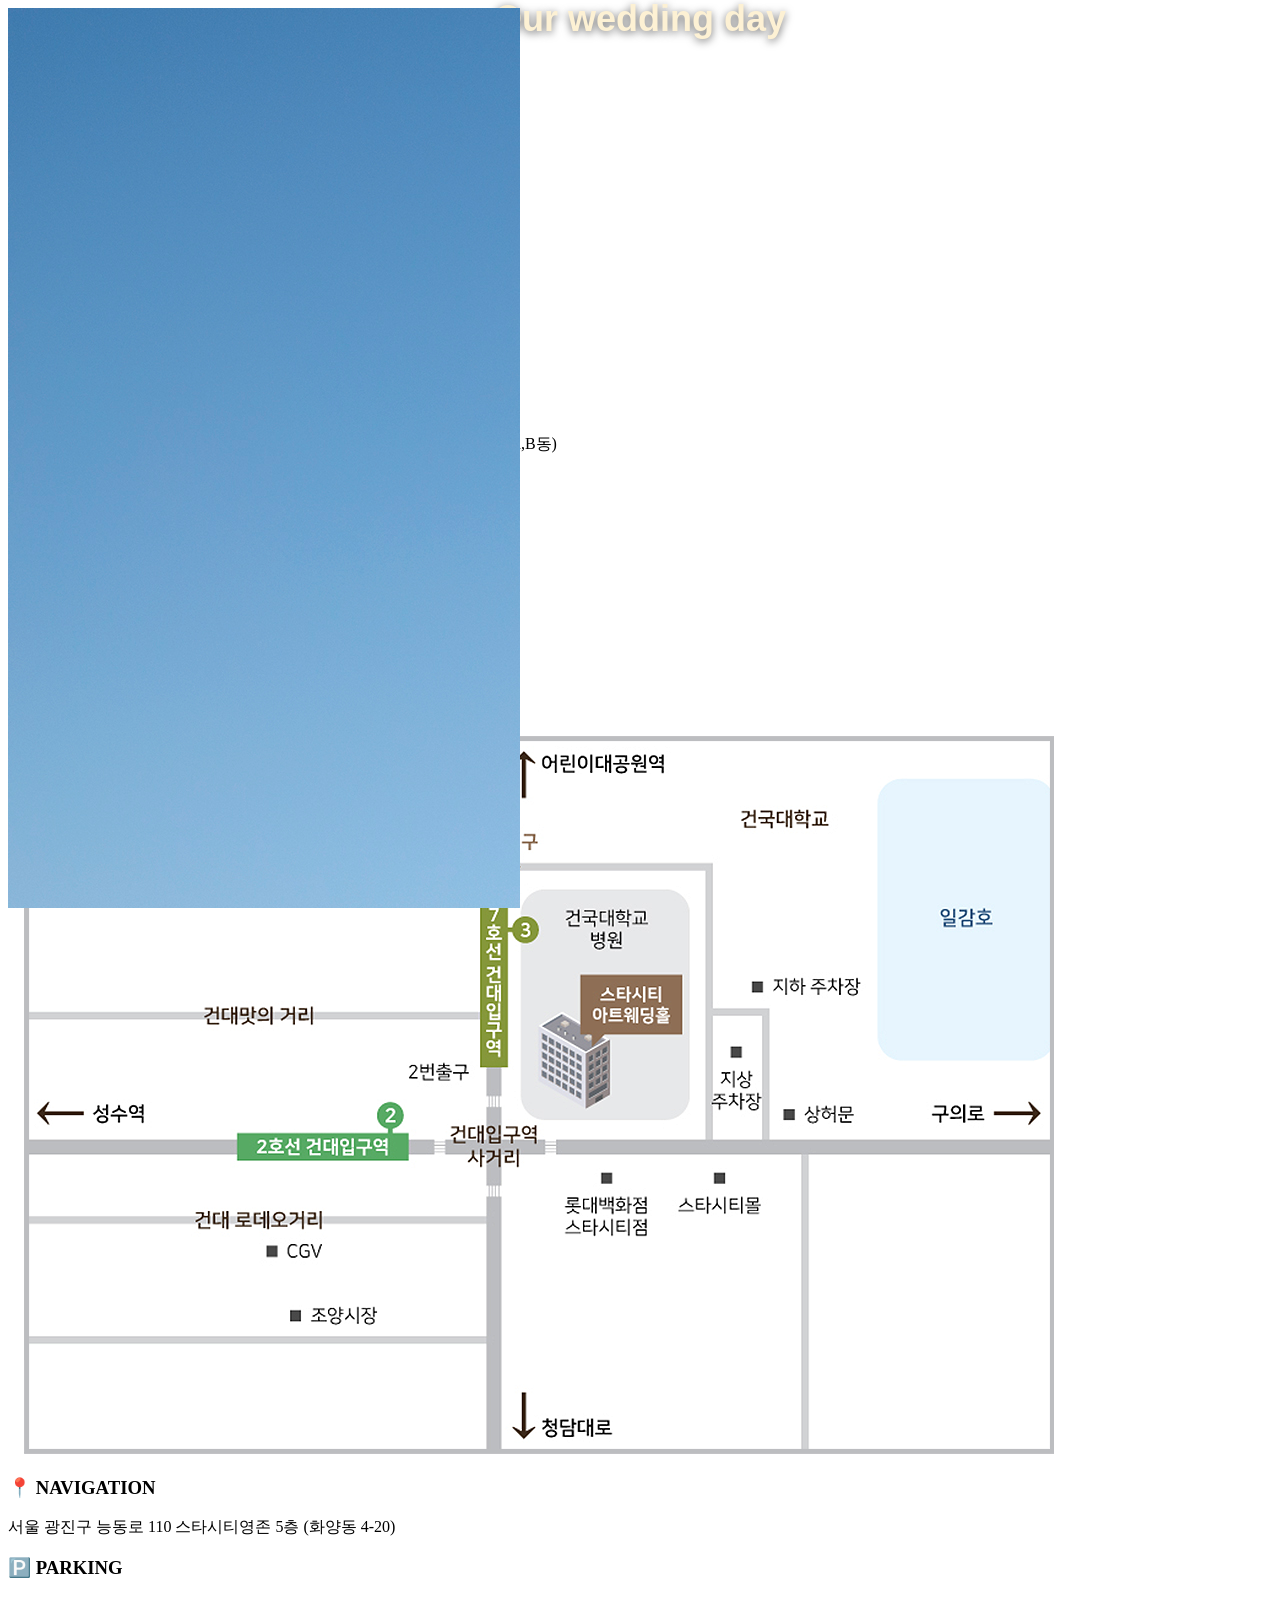
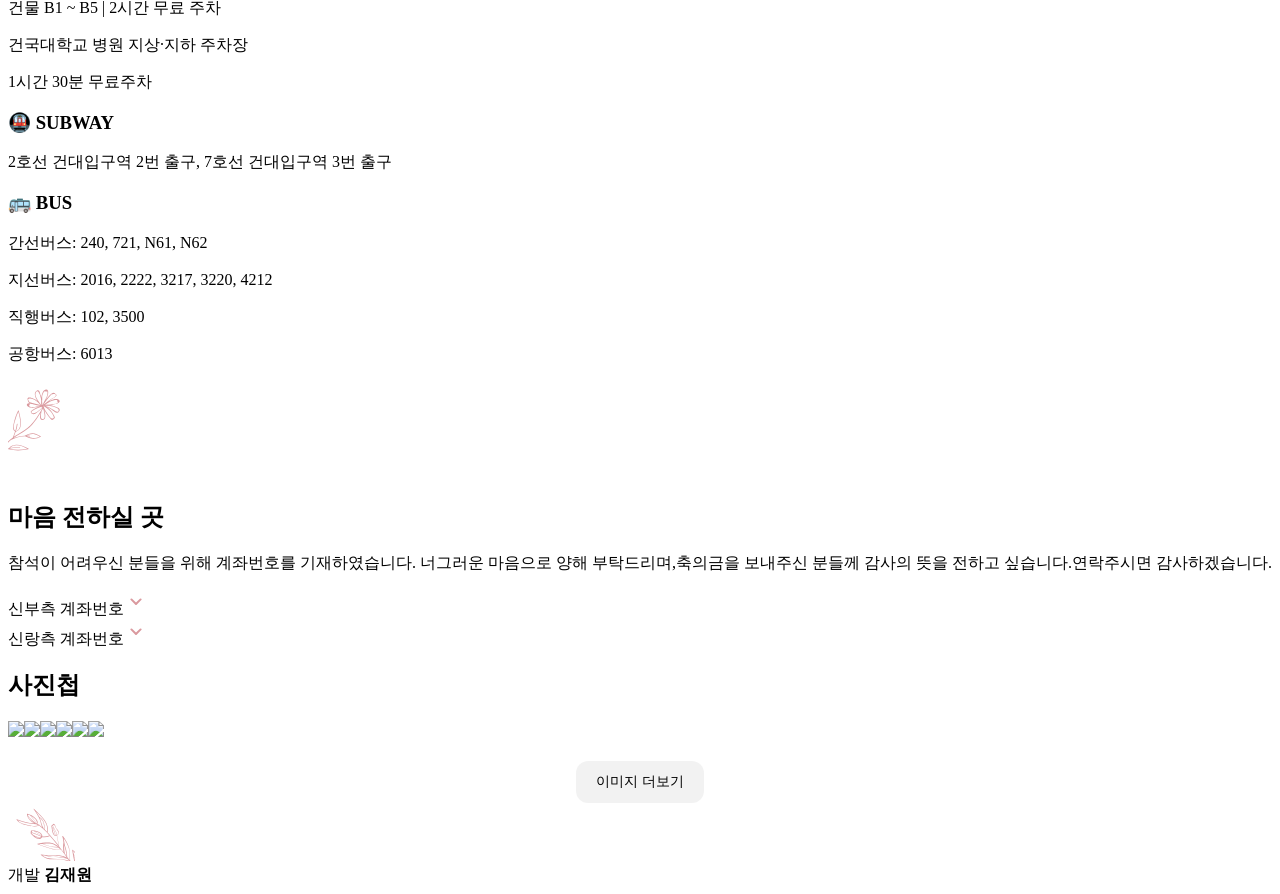
==== commit b541eef1: "Deploy" ====
--- a/index.html
+++ b/index.html
@@ -1 +1 @@
-<!DOCTYPE html><html lang="ko"><head><meta charSet="utf-8"/><meta name="viewport" content="width=device-width, initial-scale=1"/><link rel="preload" as="image" href="/wedding-invitation/images/p12.jpeg"/><link rel="preload" as="image" href="/wedding-invitation/images/p0.jpeg"/><link rel="preload" as="image" href="/wedding-invitation/images/p1.jpeg"/><link rel="preload" as="image" href="/wedding-invitation/images/p2.jpeg"/><link rel="preload" as="image" href="/wedding-invitation/images/p3.jpeg"/><link rel="preload" as="image" href="/wedding-invitation/images/p5.jpg"/><link rel="preload" as="image" href="/wedding-invitation/images/p6.jpg"/><link rel="stylesheet" href="/wedding-invitation/_next/static/css/19f39885d9d43efb.css" crossorigin="" data-precedence="next"/><link rel="stylesheet" href="/wedding-invitation/_next/static/css/9e34be534eab65aa.css" crossorigin="" data-precedence="next"/><link rel="preload" as="script" fetchPriority="low" href="/wedding-invitation/_next/static/chunks/webpack-6245e1c558bbd5c2.js" crossorigin=""/><script src="/wedding-invitation/_next/static/chunks/fd9d1056-c3291f8438322b1b.js" async="" crossorigin=""></script><script src="/wedding-invitation/_next/static/chunks/618-26887eb4a181dac5.js" async="" crossorigin=""></script><script src="/wedding-invitation/_next/static/chunks/main-app-a9715d818fc6b1a5.js" async="" crossorigin=""></script><script src="/wedding-invitation/_next/static/chunks/450-b2c5535b4570b38c.js" async=""></script><script src="/wedding-invitation/_next/static/chunks/app/page-ec080762621da5a6.js" async=""></script><title>김재원 ♥ 장기쁨 결혼합니다</title><meta name="description" content="26년 6월 6일 13시 20분, 건대 스타시티영존 5층, 스타시티 아트홀"/><meta name="twitter:label1" content="날짜"/><meta name="twitter:data1" content="2026.06.06 13:20"/><meta name="twitter:label2" content="장소"/><meta name="twitter:data2" content="건대 스타시티영존 5층, 스타시티 아트홀"/><meta property="og:title" content="김재원 ♥ 장기쁨 결혼합니다"/><meta property="og:description" content="26년 6월 6일 13시 20분, 건대 스타시티영존 5층, 스타시티 아트홀"/><meta property="og:locale" content="ko_KR"/><meta property="og:image" content="http://localhost:3000/TEMP"/><meta name="twitter:card" content="summary_large_image"/><meta name="twitter:title" content="김재원 ♥ 장기쁨 결혼합니다"/><meta name="twitter:description" content="26년 6월 6일 13시 20분, 건대 스타시티영존 5층, 스타시티 아트홀"/><meta name="twitter:image" content="http://localhost:3000/TEMP"/><script src="/wedding-invitation/_next/static/chunks/polyfills-c67a75d1b6f99dc8.js" crossorigin="" noModule=""></script></head><body><main class="clbq8e0"><audio id="bgm" autoPlay="" loop="" style="display:none"><source type="audio/mp3" src="/wedding-invitation/audio/background.mp3"/></audio><div style="max-width:768px;min-width:320px;width:100%;height:100vh;z-index:99999;background-color:black;overflow:hidden;cursor:pointer;transition:opacity 2.5s ease;position:fixed;opacity:1"><img src="/wedding-invitation/images/p12.jpeg" class="_1i5sabo0"/><div class="_1i5sabo1">TOUCH</div></div><div class="ulmuft0"></div><div class="bg00o20" style="position:relative"><img src="/wedding-invitation/images/p2.jpeg" width="100%" alt="웨딩 사진" loading="lazy"/><div style="font-family:&#x27;YleeMemoriesNeverSleep&#x27;, sans-serif;position:absolute;top:50%;left:50%;transform:translate(-50%, -50%);color:#fdf1d4;font-size:36px;font-weight:bold;text-shadow:0 2px 8px rgba(0,0,0,0.6);text-align:center">Our wedding day</div></div><section class="_8vebd00"><div class="_8vebd05"><svg width="74" height="114" viewBox="0 0 74 114" fill="none" xmlns="http://www.w3.org/2000/svg"><path d="M85.5854 63.7388C84.9459 63.3253 83.784 64.1063 83.2548 63.4981C83.199 63.4151 83.0602 63.3879 82.9772 63.4437C81.3989 64.1431 80.35 65.4506 79.8847 67.0888C79.8847 67.0888 79.8017 67.1446 79.7459 67.0616C77.531 68.0685 75.4276 69.2414 73.4915 70.6632C75.0901 68.0223 76.4111 65.3269 76.4546 62.165C76.4546 62.165 76.4546 62.165 76.3988 62.082C78.2546 61.437 79.743 58.9906 80.2082 57.3525C80.4272 56.6028 80.3959 55.6599 79.7007 55.1633C78.8938 54.5008 78.2312 55.3076 77.37 54.9226C76.5645 54.6206 77.0353 54.4246 76.5346 54.0382C76.2842 53.845 76.1454 53.8178 75.8679 53.7634C74.6474 53.7403 73.3767 55.0765 72.5196 55.7731C72.4366 55.8289 72.4366 55.8289 72.4366 55.8289C72.2978 55.8017 72.1318 55.9133 72.1604 56.135C72.1101 57.4943 72.5305 58.6575 73.1728 59.7922C73.6476 60.6779 74.2069 61.8684 75.2613 62.0031C75.4001 62.0303 75.6219 62.0017 75.7607 62.0289C75.6383 66.3284 73.1554 69.8047 70.95 73.3355C71.4615 69.2564 66.5905 64.6987 63.6434 62.8239C63.393 62.6307 63.0611 62.8539 63.1454 63.1586C64.1891 67.7587 65.539 72.635 70.1786 74.6974C68.2766 77.7833 66.7638 81.0895 67.3054 84.9427C67.3626 85.3862 68.0279 85.3005 67.9708 84.8569C67.2019 79.5902 70.293 75.5845 72.8561 71.3313C72.9119 71.4143 73.0507 71.4415 73.2167 71.3299C75.2629 69.7135 77.4493 68.4848 79.7473 67.4221L79.8861 67.4493C81.7446 67.5255 84.8767 66.9866 85.8399 65.0137C86.1447 64.9293 86.0861 64.1252 85.5854 63.7388ZM73.8843 57.2656C74.2217 58.4847 74.5864 59.565 74.8123 60.618C74.0599 59.6779 73.9442 58.4303 73.8843 57.2656ZM73.2148 56.2697C73.4638 56.1023 73.574 55.9078 73.823 55.7404C73.7958 55.8792 73.7686 56.018 73.8801 56.184C73.7972 56.2397 73.8529 56.3227 73.7699 56.3785C73.6584 56.2125 73.3808 56.1581 73.2148 56.2697ZM76.6912 58.7526C76.747 58.8356 76.747 58.8356 76.747 58.8356C76.664 58.8914 76.747 58.8356 76.6912 58.7526ZM77.4612 57.0301C77.2952 57.1417 77.268 57.2805 77.2408 57.4193C77.185 57.3363 77.2122 57.1975 77.1564 57.1145C77.2394 57.0587 77.3782 57.0859 77.4612 57.0301ZM75.0162 55.9023C75.0434 55.7635 75.0992 55.8465 75.0162 55.9023C75.0992 55.8465 75.0992 55.8465 75.0162 55.9023ZM78.4885 57.3036C78.5157 57.1648 78.5157 57.1648 78.4599 57.0818C78.5987 57.109 78.6544 57.192 78.4885 57.3036C78.4898 57.6641 78.4354 57.9417 78.2422 58.192L78.1592 58.2478C78.3524 57.9975 78.434 57.5811 78.4885 57.3036ZM75.9811 61.6398C76.0083 61.501 75.9239 61.1963 75.8395 60.8915C75.8953 60.9745 75.9239 61.1963 75.9797 61.2792C76.0913 61.4452 76.3416 61.6384 76.5634 61.6098C76.4804 61.6656 76.2586 61.6942 76.1756 61.75C76.064 61.584 75.9811 61.6398 75.9811 61.6398ZM76.8396 61.3037C77.0328 61.0534 77.1702 60.72 77.3076 60.3867C77.3906 60.3309 77.4464 60.4139 77.5293 60.3581C77.7783 60.1907 78.1933 59.9118 78.5525 59.5499C78.0559 60.2451 77.4763 60.9962 76.8396 61.3037ZM79.6504 56.5226C79.5388 56.3566 79.483 56.2736 79.3714 56.1076C79.566 56.2178 79.6218 56.3008 79.6504 56.5226ZM76.0951 55.1771C75.9836 55.0111 75.789 54.9009 75.5944 54.7907C75.955 54.7893 76.0666 54.9553 76.0951 55.1771ZM72.7169 56.6044L72.7999 56.5486C72.7999 56.5486 72.8829 56.4928 72.9658 56.4371C72.8829 56.4928 72.8556 56.6316 72.9114 56.7146C72.8856 57.2139 72.9428 57.6575 72.9999 58.101C72.887 57.5745 72.774 57.048 72.7169 56.6044ZM63.9536 64.1817C65.3442 65.1749 66.6245 66.3627 67.7117 67.8008C68.9104 69.4048 70.8901 72.1708 70.1773 74.3369C66.2315 72.4104 64.8286 68.1723 63.9536 64.1817ZM84.678 65.7947C84.4018 66.1008 83.6821 66.4641 83.3773 66.5485C82.4358 66.9404 81.4657 67.1105 80.4398 67.1976C80.7963 66.1146 81.4575 64.9472 82.5092 64.3607C83.0629 64.109 83.2303 64.358 83.8126 64.328C83.8956 64.2723 84.0344 64.2995 84.1174 64.2437C84.9487 64.0464 85.1446 64.5171 84.678 65.7947Z" fill="#FFBE98"></path><path d="M70.5696 89.9781C67.2224 84.9985 63.2943 80.4094 59.1172 75.9876C59.1172 75.9876 59.1444 75.8489 59.0886 75.7659C57.185 71.1413 56.7481 65.6514 56.1193 60.7724C55.9193 59.22 55.7464 57.5288 55.7681 55.9478C55.7681 55.9478 55.7681 55.9478 55.9069 55.975C60.8975 55.5123 65.0458 52.3624 66.9695 47.6956C67.1069 47.3622 66.5232 47.0316 66.3858 47.365C64.5723 51.8372 60.673 54.8198 55.9042 55.2539C55.9586 54.9764 55.93 54.7546 55.9286 54.394C58.2442 50.6687 61.7571 48.1869 66.1082 47.3106C66.5518 47.2534 66.3273 46.5609 65.9395 46.701C61.8932 47.493 58.4905 49.7803 56.1177 53.062C56.3326 51.2307 56.8251 49.4538 57.7067 47.8972C58.2332 47.7843 58.7584 47.3108 59.0618 46.8659C59.7802 46.142 60.3869 45.2522 60.5216 44.1977C60.6304 43.6426 60.3787 43.0889 60.1828 42.6181C59.9855 41.7868 59.9827 41.0657 59.7854 40.2344C59.5881 39.4031 59.2792 38.4058 58.3078 38.2154C57.6969 38.0235 57.0601 38.3311 56.8125 38.859C56.7009 38.693 56.4234 38.6386 56.2302 38.8889C55.1568 41.0563 54.9446 43.6088 55.7855 45.9354C55.9542 46.5449 56.2903 47.4034 56.9298 47.817C56.1312 49.3177 55.6659 50.9559 55.4225 52.5655C53.7475 49.7151 50.7732 47.9791 47.3895 47.9643C47.1677 47.9928 46.9745 48.2432 47.0861 48.4092C48.3161 50.9561 50.8688 58.5181 55.0457 55.59L55.1287 55.5342C55.1069 57.1152 55.1682 58.6404 55.3683 60.1928C55.9412 64.9889 56.4054 70.34 58.0872 74.9931C52.4066 69.0517 46.2552 63.3061 40.7964 57.3361C40.7964 57.3361 40.7406 57.2531 40.8236 57.1973C39.6043 50.185 40.8817 43.3018 42.2978 36.4458C44.4367 37.2974 47.0163 37.3708 49.0082 36.0319C50.8898 34.8876 52.019 32.8032 51.3727 30.5868C51.2325 30.1991 50.623 30.3678 50.7631 30.7556C52.0844 35.4101 46.321 36.8742 42.8502 35.8335C42.9332 35.7777 42.9332 35.7777 43.0162 35.7219C44.6678 32.4429 47.8773 30.406 51.5373 30.1147C51.9808 30.0576 51.8951 29.3922 51.4515 29.4494C47.514 29.6863 44.1943 31.9177 42.2937 35.3641C42.3209 35.2253 42.1263 35.1151 41.9875 35.0879C42.314 33.4226 42.5575 31.813 42.5507 30.0103C45.8718 28.1394 47.2975 23.8072 45.6756 20.3188C45.5354 19.931 44.8429 20.1555 45.066 20.4875C46.4648 23.644 45.3697 27.3924 42.4921 29.2062C42.4921 29.2062 42.4921 29.2062 42.4363 29.1232C42.3206 27.8755 42.1492 26.5449 42.3382 25.2129C42.6089 23.4645 43.7967 22.1842 44.9014 20.9596C45.1776 20.6535 44.6769 20.2671 44.4007 20.5732C42.6878 22.3271 41.5572 24.051 41.5111 26.4918C41.4608 27.8511 41.771 29.2089 41.7207 30.5681C41.7548 32.2321 41.3725 33.8145 40.9903 35.3968C40.9073 35.4526 40.8801 35.5914 40.8528 35.7302C40.8256 35.8689 40.7712 36.1465 40.744 36.2853C40.7168 36.4241 40.7168 36.4241 40.7726 36.5071C39.8242 35.0962 38.4895 34.186 36.9057 33.4432C36.2391 33.1684 34.3492 32.1493 34.1043 33.3984C33.8322 34.7862 35.3643 36.5276 36.3099 37.2174C37.5617 38.1834 39.1441 38.5657 40.6965 38.3656C39.5266 44.3331 38.7172 50.2993 39.5719 56.2314C33.8899 49.9294 28.7889 43.2369 25.6253 35.483C25.7641 35.5103 25.93 35.3987 25.9015 35.1769C26.3013 30.9319 27.5897 26.9331 29.8223 23.2636C30.0427 22.8744 29.4317 22.6826 29.2386 22.933C28.7148 23.767 28.3297 24.6283 27.9447 25.4895C27.0997 22.0813 26.4207 18.5615 27.6559 15.2009C27.7389 15.1451 27.6832 15.0621 27.6832 15.0621C30.2873 14.2756 30.4123 10.6973 28.0503 9.51366C28.2177 9.76264 28.0517 9.87421 27.9415 10.0688C27.9415 10.0688 27.9415 10.0688 27.8585 10.1246C27.3061 10.7368 26.8095 11.4321 26.313 12.1274C25.9824 12.7111 25.4028 13.4621 25.4055 14.1832C25.3539 15.1819 26.3539 15.5941 27.2138 15.6186C25.9241 19.2568 26.8263 23.1086 27.6999 26.7386L27.7557 26.8216C26.6006 29.4053 25.9177 32.1537 25.6511 34.9837C24.3353 31.7714 23.3515 28.336 22.7827 24.6217C23.4738 24.0366 23.6915 22.9264 23.633 22.1223C23.5975 20.0977 21.9008 18.8284 20.3157 17.725C20.1212 17.6148 19.8722 17.7821 19.845 17.9209C19.762 17.9767 19.762 17.9767 19.679 18.0325C19.1022 19.5047 19.0804 21.0857 19.6682 22.4979C20.0043 23.3564 20.9813 24.9891 22.0902 24.8462L22.1731 24.7904C22.4576 26.6476 22.8808 28.532 23.4142 30.2218C22.3842 29.2272 20.912 28.6504 19.4426 28.7947C19.4657 27.5742 17.6003 25.6953 16.8492 25.1158C15.4301 23.9008 13.5974 23.3253 11.7416 23.9703C11.3538 24.1105 11.5226 24.72 11.9103 24.5798C13.6559 24.1294 15.2383 24.5117 16.4628 25.6165C17.3255 26.362 19.4698 28.6559 17.8086 29.4111C16.5351 30.0261 14.7554 28.8125 13.837 27.9839C12.807 26.9894 12.1362 25.6329 11.4654 24.2765C11.2423 23.9445 10.7443 24.2792 10.9674 24.6112C12.0015 26.6874 13.2302 28.8738 15.5078 29.7526C16.4521 30.0819 18.6168 30.4342 19.2508 29.4056C19.3066 29.4886 19.3896 29.4328 19.4453 29.5158C20.8318 29.4273 22.2481 29.9211 23.1951 30.9715C23.3067 31.1374 23.5285 31.1089 23.6945 30.9973C25.4362 36.8151 28.2296 42.0464 31.604 46.8872C29.1359 46.9798 26.9427 46.4057 24.831 45.4153C25.8242 44.0247 26.0677 42.4152 25.5901 40.8083C25.3084 39.6723 24.639 38.6764 23.9695 37.6804C23.6348 37.1825 23.3273 36.5457 22.7164 36.3539C22.5776 36.3267 22.4946 36.3825 22.4116 36.4383C20.7545 38.2751 20.7669 41.5201 21.9125 43.7623C20.1887 42.6317 18.575 41.3065 16.9613 39.9814C16.9885 39.8426 16.9885 39.8426 16.8769 39.6766C15.9843 38.3487 15.119 36.8821 13.6182 36.0835C12.0617 35.2019 10.3977 35.2359 8.65073 35.3258C8.42896 35.3544 8.31876 35.5489 8.34734 35.7707C9.38693 39.2891 13.0007 41.4387 16.6035 40.7039C18.7737 42.4984 20.888 44.2099 23.3058 45.4766L23.2228 45.5323C20.5412 47.8168 16.8541 48.2469 13.8526 46.6497C16.1778 45.4482 18.7275 44.9393 21.3357 45.2344C21.752 45.3161 21.8881 44.6222 21.4717 44.5405C18.503 44.2468 15.6485 44.8401 12.9641 46.4034C12.7151 46.5708 12.7995 46.8756 12.9941 46.9858C16.3303 49.0809 20.6555 48.7039 23.6133 46.1133C23.7793 46.0017 23.7507 45.7799 23.695 45.697C26.057 46.8806 28.6394 47.6751 31.551 47.5253C31.6898 47.5525 31.7728 47.4967 31.8 47.3579C36.0384 53.3049 41.1625 58.777 46.3968 64.0545C46.0634 63.917 45.7301 63.7796 45.3967 63.6422C45.2852 63.4762 45.0906 63.366 44.9246 63.4776C42.3136 62.4614 39.621 61.8614 36.8454 61.3173C36.9284 61.2615 36.8726 61.1785 36.8726 61.1785C37.0672 61.2887 37.289 61.2601 37.3992 61.0656C38.1706 59.7036 38.1923 58.1226 37.3827 56.7389C36.9636 55.9362 36.2126 55.3566 35.4615 54.777C35.0724 54.5566 34.154 53.7281 33.6274 53.841C32.7131 54.0941 32.9418 55.8683 33.0833 56.6166C33.5065 58.501 34.8154 59.9105 36.1515 61.1813C33.5147 60.6643 30.8779 60.1474 28.2955 59.3529C28.9309 58.6848 29.0669 57.9909 28.6193 56.9664C28.4233 56.4957 28.0859 55.2766 27.4749 55.0848C27.2532 55.1134 27.1144 55.0862 26.9484 55.1977C26.5049 55.2549 26.0899 55.5338 25.5906 55.508C25.3688 55.5366 25.1742 55.4264 24.9525 55.455C22.9279 55.4904 21.2694 56.9667 20.7497 58.8824C20.7225 59.0212 20.8341 59.1872 20.8899 59.2701C21.4805 61.4035 24.2805 61.0878 26.0261 60.6374C26.8574 60.44 27.4942 60.1325 28.0751 59.742C28.1309 59.825 28.1309 59.825 28.2697 59.8522C30.8521 60.6467 33.4889 61.1637 36.1257 61.6806C32.776 63.3297 29.5379 65.1448 27.1638 68.0661C26.9706 68.3164 27.138 68.5654 27.4155 68.6198C31.7422 68.6033 35.5598 66.0372 37.3475 62.0642C37.4305 62.0084 37.3747 61.9254 37.3747 61.9254C39.7898 62.471 42.2048 63.0165 44.4824 63.8953C43.7355 64.3974 43.0158 64.7607 42.2688 65.2628C42.1858 65.3186 42.1028 65.3744 42.1028 65.3744C40.6362 66.2397 39.2525 67.0493 37.8416 67.9977C36.4307 68.9461 35.3518 69.6713 34.8865 71.3094C34.8321 71.587 35.0825 71.7802 35.2485 71.6686C38.6295 70.9623 41.8962 69.369 42.5478 65.6777C43.4335 65.2029 44.3192 64.728 45.1491 64.1701C45.9546 64.4722 46.8159 64.8572 47.5941 65.298C47.6499 65.381 47.7329 65.3252 47.7329 65.3252C55.5565 73.1999 63.629 80.9073 69.6539 89.8706C65.6593 89.6639 61.9408 89.1511 58.3012 87.5009C58.2454 87.4179 58.1897 87.3349 58.1067 87.3907C57.523 87.0601 56.8563 86.7852 56.2726 86.4546C57.3202 84.7865 58.3392 82.8967 58.3867 80.8164C58.4057 78.5143 56.875 77.1333 55.7307 75.2517C55.6191 75.0857 55.2586 75.0871 55.1484 75.2816C53.9689 78.7253 53.0125 82.5009 55.1052 85.7934C52.7704 84.471 50.5186 83.0929 48.211 81.6317C48.1552 81.5487 48.0722 81.6045 47.9334 81.5773C47.9606 81.4385 47.8491 81.2725 47.6273 81.3011C47.1497 79.6942 46.5891 78.1432 46.0285 76.5922C45.7196 75.5949 45.325 73.9323 44.2691 73.4371C43.4637 73.135 42.7439 73.4983 42.1358 74.0276C41.2786 74.7243 41.2814 75.4454 40.6188 76.2522C40.0664 76.8645 38.265 77.2319 38.2134 78.2306C38.1331 79.0075 39.2447 79.5857 39.7454 79.972C41.97 81.489 44.5796 82.1447 47.1865 82.0793L47.2423 82.1623C47.3267 82.4671 47.6872 82.4657 47.7974 82.2712L47.8532 82.3541C50.6057 84.1187 53.414 85.9663 56.3597 87.4805C54.6957 87.5146 53.0317 87.5487 51.3133 87.8603C50.7868 87.9732 50.2602 88.0862 49.7337 88.1991C46.7295 85.8808 42.928 85.4238 39.4395 87.0457C39.1906 87.2131 39.1634 87.3518 39.3307 87.6008C41.3077 89.6457 42.92 90.6103 45.8017 89.8782C47.1595 89.5679 48.4616 89.1747 49.7922 89.0032C52.4249 88.4385 55.0032 88.1513 57.7216 88.2519C58.2496 88.4995 58.9162 88.7743 59.4442 89.0219C60.7218 89.4886 61.9436 89.8722 63.2756 90.0613C61.8361 90.7879 60.4239 91.3757 58.8728 91.9363C58.5123 91.9377 58.1517 91.9391 57.8184 91.8017C57.7626 91.7187 57.6238 91.6915 57.5408 91.7472C53.7121 91.429 50.0835 92.6632 47.0141 95.0878C46.8482 95.1994 46.8495 95.5599 47.0441 95.6701C50.0456 97.2674 55.0864 95.4454 57.4619 92.8847C59.9001 92.2098 62.3096 91.3131 64.579 90.0286C66.4661 90.3265 68.3247 90.4026 70.239 90.5618C72.3317 93.8543 74.2026 97.1754 75.6585 100.775C75.7987 101.163 76.4082 100.994 76.2681 100.607C74.7563 96.9237 72.9126 93.4638 70.737 90.227C70.6812 90.1441 70.6254 90.0611 70.5696 89.9781ZM57.5828 44.4863C57.5542 44.2645 57.4426 44.0985 57.414 43.8767C57.4399 43.3774 57.4099 42.7951 57.5745 42.323C57.6303 42.406 57.6031 42.5447 57.6589 42.6277C57.7719 43.1543 57.9406 43.7638 57.9705 44.3461C57.9719 44.7067 58.0005 44.9285 57.9461 45.206C57.9461 45.206 57.9189 45.3448 57.8359 45.4006C57.8073 45.1788 57.7229 44.874 57.5828 44.4863ZM58.2357 41.1556C58.4875 41.7093 58.795 42.3461 58.8508 42.429C58.9637 42.9556 59.0209 43.3991 58.9393 43.8155C58.7419 42.9842 58.3501 42.0427 58.2357 41.1556ZM57.8699 47.0646C58.2849 46.7856 58.5325 46.2577 58.7529 45.8686C58.8917 45.8958 58.9747 45.84 59.1407 45.7284C59.2237 45.6726 59.3339 45.4781 59.4169 45.4223C58.9761 46.2006 58.4795 46.8958 57.8699 47.0646ZM59.1773 40.7637C58.9813 40.2929 58.7024 39.878 58.3962 39.6018C58.3962 39.6018 58.3405 39.5188 58.3677 39.38C58.9514 39.7106 59.2303 40.1256 59.1773 40.7637ZM56.7595 39.4971C56.871 39.6631 57.2316 39.6617 57.286 39.3841C57.369 39.3283 57.4248 39.4113 57.5078 39.3556L57.4248 39.4113L57.3418 39.4671C57.2588 39.5229 57.2588 39.5229 57.1758 39.5787C56.9812 39.4685 56.7595 39.4971 56.5935 39.6086C56.7323 39.6359 56.6765 39.5529 56.7595 39.4971ZM47.9745 48.6554C51.1651 48.9206 53.8346 50.741 55.2878 53.6199C55.2878 53.6199 55.2878 53.6199 55.3436 53.7029C55.2892 53.9805 55.3177 54.2022 55.2633 54.4798C55.2361 54.6186 55.0701 54.7301 55.0429 54.8689C54.9599 54.9247 55.0157 55.0077 55.0157 55.0077C55.0157 55.0077 54.8769 54.9805 54.7939 55.0363C51.3912 57.3235 49.1216 51.2581 47.9745 48.6554ZM42.3508 35.8077C42.4338 35.7519 42.4338 35.7519 42.3508 35.8077V35.8077ZM41.4951 36.8649L41.4679 37.0036C41.4121 36.9207 41.3563 36.8377 41.3005 36.7547C41.3563 36.8377 41.3563 36.8377 41.4951 36.8649ZM35.4132 34.8079C35.1329 34.0324 34.8268 33.7562 35.6867 33.7806C36.3248 33.8337 36.9085 34.1643 37.5194 34.3561C39.1031 35.0989 40.4107 36.1479 41.1659 37.8091C38.8379 38.2895 36.3371 37.0786 35.4132 34.8079ZM28.2762 10.5667C28.4708 10.6769 28.5824 10.8429 28.7769 10.9531L28.6381 10.9259C28.5824 10.8429 28.4436 10.8157 28.2776 10.9273C27.8068 11.1232 27.6694 11.4566 27.5048 11.9287L27.366 11.9015C27.2 12.0131 27.0069 12.2634 26.8409 12.375C27.3932 11.7627 27.8068 11.1232 28.2762 10.5667ZM27.1811 14.3152L27.2641 14.2594C27.2641 14.2594 27.2641 14.2594 27.3199 14.3424L27.3756 14.4254C27.3756 14.4254 27.3756 14.4254 27.4314 14.5084C27.4314 14.5084 27.4314 14.5084 27.4872 14.5913C27.4042 14.6471 27.2654 14.6199 27.1811 14.3152ZM26.7892 13.3737C26.8164 13.2349 26.9266 13.0403 27.0368 12.8457C26.8164 13.2349 26.7348 13.6512 26.709 14.1505C26.709 14.1505 26.7647 14.2335 26.6817 14.2893C26.5974 13.9846 26.679 13.5682 26.7892 13.3737ZM27.8763 14.8117C27.7934 14.8675 27.6546 14.8403 27.5716 14.8961C27.7376 14.7845 27.9036 14.673 28.0138 14.4784C28.5403 14.3655 28.9825 13.9477 29.1471 13.4756C29.1743 13.3368 29.2845 13.1423 29.2559 12.9205C29.3389 12.8647 29.4219 12.8089 29.4491 12.6701C29.4763 12.5314 29.4205 12.4484 29.5035 12.3926C29.5348 13.3355 29.0396 14.3913 27.8763 14.8117ZM20.2355 18.5019C21.1811 19.1917 22.0709 19.7984 22.6574 20.8502C23.0207 21.5699 23.5052 24.9795 21.5595 23.8775C19.8084 22.8857 19.6314 20.1128 20.2355 18.5019ZM21.7628 40.8506C21.7042 40.0465 21.915 37.1335 23.0539 37.573C23.8035 37.792 24.7288 40.4233 24.8976 41.0329C25.3466 42.4179 25.1303 43.8887 24.2473 45.0847C24.1643 45.1405 24.1643 45.1405 24.2201 45.2235C23.8868 45.0861 23.4976 44.8656 23.2473 44.6725C23.2473 44.6725 23.2473 44.6725 23.1915 44.5895C22.1887 43.4561 21.7125 42.2099 21.7628 40.8506ZM9.18001 35.9339C10.844 35.8999 12.425 35.9216 13.8155 36.9148C14.8169 37.6875 15.5422 38.7665 16.2674 39.8454C16.1844 39.9011 16.1572 40.0399 16.213 40.1229C13.1911 40.4672 10.3556 38.7585 9.18001 35.9339ZM34.4752 57.9704C34.1677 57.3336 33.2438 55.0628 34.1581 54.8097C35.0166 54.4737 36.6602 56.3811 37.0235 57.1009C37.7216 58.3186 37.6713 59.6778 37.0101 60.8452C37.0101 60.8452 36.9271 60.901 36.9828 60.9839C36.0359 59.9336 35.1174 59.105 34.4752 57.9704ZM23.192 59.2891C22.3035 59.0429 22.6899 58.5422 23.2151 58.0687C23.0777 58.402 23.0518 58.9014 23.192 59.2891ZM24.8804 58.3952C24.7131 58.1462 24.6573 58.0632 24.6015 57.9802C24.6845 57.9244 24.9063 57.8958 24.9621 57.9788C25.49 58.2264 25.4356 58.504 25.1036 58.7271C25.0478 58.6441 24.9362 58.4782 24.8804 58.3952ZM26.2342 57.0033C26.29 57.0862 26.29 57.0862 26.207 57.142C26.207 57.142 26.29 57.0862 26.2342 57.0033ZM26.7717 59.7747C25.3036 60.2796 21.8954 61.1246 21.4709 58.8796L21.4151 58.7967C21.9089 57.3803 23.2082 56.2659 24.8164 56.1489C24.8994 56.0931 24.9552 56.1761 25.094 56.2033C25.094 56.2033 25.0668 56.3421 25.1226 56.425C24.7062 56.3434 24.3185 56.4836 24.0423 56.7897C23.9307 56.6237 23.5974 56.4863 23.4042 56.7367C22.713 57.3217 21.2191 58.3259 21.6396 59.4892C22.143 60.5967 23.5023 60.647 24.4995 60.3381C24.8601 60.3367 25.1649 60.2523 25.4968 60.0292C25.8846 59.889 26.3281 59.8319 26.7717 59.7747C27.2696 59.44 27.656 58.9393 27.6819 58.44C27.9853 57.9951 27.8152 57.025 27.5362 56.61C27.3689 56.361 27.2015 56.112 26.9512 55.9189C27.4505 55.9447 27.8696 56.7474 27.9267 57.191C28.3758 58.576 27.8792 59.2713 26.7717 59.7747ZM38.7913 69.7691C38.2934 70.1038 36.8539 70.8304 36.2158 70.7774C35.5791 71.0849 35.5505 70.8631 36.3518 70.0835C36.5994 69.5556 37.0416 69.1379 37.4566 68.8589C38.8117 67.8276 40.2784 66.9622 41.745 66.0968C41.2798 67.735 40.258 68.9037 38.7913 69.7691ZM28.0509 67.9517C30.3434 65.4469 33.3325 63.7991 36.3774 62.2343C34.7258 65.5134 31.6551 67.5775 28.0509 67.9517ZM39.9617 78.5013C40.1277 78.3897 40.2107 78.3339 40.3767 78.2223C40.3495 78.3611 40.3781 78.5829 40.4896 78.7489C40.2951 78.6387 40.1563 78.6115 39.9617 78.5013ZM43.7387 79.8182L43.7659 79.6794C43.9578 79.0685 44.0108 78.4304 43.9808 77.8481C43.9795 77.4875 43.5332 76.8235 43.3644 76.214C43.4474 76.1582 43.4746 76.0195 43.6406 75.9079C44.0883 76.9324 44.3142 77.9855 44.4571 79.0943C44.3183 79.0671 44.1523 79.1787 44.0421 79.3733C43.8761 79.4848 43.7659 79.6794 43.7387 79.8182ZM45.7061 79.3392C45.8463 79.7269 45.9592 80.2535 46.0994 80.6412C45.9048 80.531 45.6544 80.3378 45.4599 80.2276C45.5973 79.8943 45.6517 79.6167 45.7061 79.3392ZM44.7795 76.3473C44.5835 75.8766 44.3876 75.4058 44.1916 74.935C44.2474 75.018 44.3304 74.9623 44.3862 75.0452C44.6651 75.4602 44.7223 75.9038 44.7795 76.3473ZM41.5359 76.7202C41.5916 76.8032 41.5916 76.8032 41.6474 76.8862C41.5644 76.942 41.51 77.2195 41.5658 77.3025C41.6502 77.6073 41.8175 77.8563 41.8461 78.0781C41.7345 77.9121 41.623 77.7461 41.5114 77.5801L41.4556 77.4971C41.51 77.2195 41.3984 77.0536 41.2039 76.9434C41.4257 76.9148 41.5086 76.859 41.5359 76.7202ZM55.6589 85.5417C53.7064 82.637 54.4981 79.3335 55.5402 76.2231C56.6002 77.8 57.7975 79.0435 57.75 81.1239C57.6738 82.9824 56.7093 84.5947 55.7447 86.207C55.6889 86.1241 55.5501 86.0968 55.5501 86.0968C55.7161 85.9853 55.8263 85.7907 55.6589 85.5417ZM44.9119 89.2714C43.72 89.4701 41.1118 89.1749 40.5512 87.6239C40.2151 86.7654 41.4355 86.7885 42.2668 86.5912C44.6505 86.1938 47.0656 86.7393 49.0126 88.2019C47.7105 88.5951 46.3255 89.0442 44.9119 89.2714ZM47.7638 95.3068C50.474 93.2441 53.7149 92.1501 57.0986 92.165C55.2769 94.4739 50.5966 96.2945 47.7638 95.3068Z" fill="#FFBE98"></path></svg></div><h2 class="_8vebd01">소중한 분들을 초대합니다</h2><p class="_8vebd02">잔잔하던 제 삶에 기분 좋은 물보라를 일으키며 나타난 사람과<br/>이제는 매일 엉뚱하고 유쾌한 내일을 상상하려 합니다.<br/><br/>가끔은 아이들처럼 철없이, 그리고 언제나 다정하게<br/>웃음이 끊이지 않는 가족이 되겠습니다.<br/><br/>언제나 즐거울 저희 두 사람의 시작을<br/>기쁜 마음으로 축복해 주시면 감사하겠습니다.<br/></p><p class="_8vebd03"><time dateTime="2026-06-06 13:20"><b>2026년 6월 6일</b> 토요일 오후 <b>1시 20분</b></time><span><b>스타시티아트홀</b></span><span>스타시티영존 5층 (A,B동)</span></p><p class="_8vebd03"><span class="_8vebd04">김한묵 · 유회주의 장남 <b>김재원</b></span><span class="_8vebd04">장재구 · 송영란의 장녀 <b>장기쁨</b></span></p></section><div class="_1boc4dw0"></div><div class="_5inonb0"><mark><h2 class="_5inonb3">화동 안내문</h2></mark><p class="_5inonb1">저희의 귀여운 가족, 민하가<br/>고모에게 반지를 전달할 예정입니다.<br/><br/>즐거운 마음으로 지켜봐주세요!</p><div class="_5inonb2"><img width="80%" src="/wedding-invitation/images/angel.jpeg" alt="angel" loading="lazy"/></div></div><div class="_1boc4dw0"></div><section class="_15qefru0"><mark><h2 class="_15qefru1">오시는 길</h2></mark><img src="/wedding-invitation/images/location.png" alt="약도" loading="lazy"/><div class="_15qefru2"><a target="_blank" class="_15qefru3" href="https://place.map.kakao.com/12976773">카카오맵</a><a target="_blank" class="_15qefru3" href="https://map.naver.com/p/entry/place/13541226">네이버지도</a><a target="_blank" class="_15qefru3" href="https://maps.app.goo.gl/VKNkutfpnj26Kpaj7">구글맵스</a></div><div class="_15qefru4"><svg width="59" height="96" viewBox="0 0 59 96" fill="none" xmlns="http://www.w3.org/2000/svg"><g clip-path="url(#clip0_3_306)"><path d="M43.9242 38.9072C44.586 39.0168 46.0113 38.0742 46.3271 37.8092C47.8477 36.565 45.6022 33.7001 44.8214 32.3923C43.2012 29.8575 41.1476 27.7497 38.6608 26.0688C40.2494 26.6038 41.7206 27.3006 43.1553 28.2181C44.8105 29.172 46.7831 31.2211 48.6511 31.7117C50.0779 32.1292 51.554 30.6057 51.7287 29.0027C52.0352 26.8776 48.3802 25.9552 46.9312 25.3981C44.276 24.4599 41.4891 24.0439 38.6292 24.069C41.5622 23.6026 44.5253 23.7759 47.4138 23.0301C48.7296 22.7493 52.1768 21.9148 51.6453 19.9229C51.0471 17.5121 46.8349 18.0387 45.1811 18.4448C43.3877 18.8732 41.7418 19.7793 40.1768 20.7442C41.918 19.5365 43.6591 18.3289 45.5399 17.099C47.362 15.9501 49.9411 14.6092 47.6305 12.6854C45.1579 10.6442 43.8215 12.1455 41.912 14.0959C40.1788 15.8035 38.6296 17.7682 37.2201 19.7107C38.4456 17.5111 39.6932 15.4512 40.0727 12.8848C40.3061 11.2009 40.5158 8.01723 37.8622 8.4392C34.7895 8.92779 33.4718 14.1493 33.5113 16.6489C33.5335 16.7886 33.4748 16.8696 33.5557 16.9283C33.2828 16.1125 32.9877 15.157 32.7148 14.3412C31.9626 12.3129 31.6487 7.63724 28.6807 9.68438C25.2571 12.0187 27.1661 16.3691 29.6258 20.1308C28.3896 19.1102 27.1168 18.3102 25.5868 17.6942C24.2775 17.1149 20.7177 15.8909 19.6971 17.1272C19.0876 17.7969 19.8541 19.465 20.0239 20.0824C20.3634 21.3172 20.7681 21.6109 21.6949 22.0363C21.7759 22.095 21.9965 22.1315 22.0774 22.1902C20.6363 22.133 18.9603 22.3995 18.8222 23.7819C18.6474 25.3848 21.6041 26.4182 22.8468 26.5786C25.4941 27.0169 28.2208 26.1537 30.8745 25.7317C29.1032 26.2998 27.2954 27.0884 25.6718 28.1342C24.4449 28.9737 22.0197 29.9321 22.9258 31.578C25.3204 36.2808 31.7978 29.7376 34.4851 26.3748C34.1771 27.1397 33.8104 27.9856 33.4072 29.0521C30.1929 34.5036 26.8168 39.8376 22.4471 44.3272C17.7029 49.1627 11.7066 51.9778 6.12294 55.5864C6.06421 55.6674 5.92454 55.6896 5.86581 55.7705C6.48172 54.2406 7.0167 52.6519 7.55167 51.0633C16.2016 47.8263 12.1744 36.0084 10.7338 29.6504C10.6085 29.3123 10.2482 29.298 10.153 29.5995C8.19418 33.4909 6.77976 37.6538 5.80655 41.8897C5.13339 44.8607 4.07135 48.5379 7.04383 50.5712C6.35488 52.5424 5.58499 54.4548 4.89604 56.4259C4.06594 57.0591 3.1549 57.6336 2.34701 58.4064C2.28828 58.4874 2.20734 58.4286 2.14861 58.5096C2.00895 58.5318 2.03116 58.6714 1.97243 58.7524C-0.613128 60.9535 -2.85272 63.5292 -4.6289 66.3176C-4.17486 64.6702 -3.82397 62.8244 -3.61275 61.0009C-3.55402 60.9199 -3.55402 60.9199 -3.49529 60.839C-2.38242 56.5809 -2.62969 52.3243 -4.41328 48.3119C-4.51643 48.1135 -4.81797 48.0183 -4.99416 48.2611C-7.27669 51.9176 -7.48345 57.8216 -4.33329 60.9722C-4.57314 63.5164 -5.23199 66.1271 -5.84 68.1569C-5.84 68.1569 -5.89873 68.2379 -5.81779 68.2966C-6.41939 69.4663 -7.07972 70.7168 -7.60038 71.9452C-7.65911 72.0262 -7.85751 72.1293 -7.91623 72.2102C-8.03369 72.3721 -8.07021 72.5927 -7.90833 72.7102C-9.33065 76.3731 -10.1277 80.3662 -10.2042 84.3879C-10.2185 84.7482 -9.55666 84.8577 -9.54235 84.4975C-9.48807 80.3361 -8.63232 76.2621 -7.09254 72.4373C-4.84505 70.3615 -2.42779 68.9031 0.298922 68.04C0.321132 68.1796 0.40207 68.2384 0.563946 68.3558C7.16776 69.8117 13.8066 69.6868 20.3043 68.224C20.5837 68.1796 20.7376 67.7971 20.4948 67.6209C14.6022 64.3336 6.07015 61.1079 0.886211 67.2306C-1.70083 68.0716 -4.16251 69.2506 -6.37349 71.1057C-5.61791 69.5536 -4.92106 68.0824 -4.00361 66.6478C-2.05124 63.6165 0.350224 61.1583 2.93578 58.9572C7.38142 56.7467 12.3206 55.3885 17.32 55.3095C17.3422 55.4492 17.4231 55.5079 17.504 55.5666C19.9608 56.608 22.5572 57.6271 25.241 57.8447C27.9835 57.9814 30.3277 56.9643 32.7307 55.8662C32.9878 55.6821 32.9434 55.4028 32.7006 55.2266C30.1629 54.1265 27.3745 52.3503 24.5732 52.2946C21.9926 52.2753 19.4135 53.6162 17.047 54.4937C16.9074 54.5159 16.8486 54.5969 16.8709 54.7365C12.9523 54.8585 9.08604 55.7596 5.30863 57.2195C5.30863 57.2195 5.30863 57.2195 5.36736 57.1385C6.9101 56.034 8.53379 54.9883 10.1797 54.0822C15.2935 51.121 20.1059 48.0646 24.1374 43.7004C27.4198 40.0281 30.077 36.0256 32.6309 31.8247C31.6863 35.3401 31.5432 38.9428 34.4841 38.9764C38.4471 39.1338 37.4334 33.2091 36.3481 29.0857C37.424 31.349 38.9776 33.4647 40.59 35.4995C41.2819 36.2487 42.6593 38.6072 43.9242 38.9072ZM7.37643 38.7045C8.15274 35.9319 9.17185 33.3355 10.3528 30.8565C11.83 36.994 15.032 47.2247 7.88183 50.438C8.66603 48.1653 9.28836 45.7752 9.5282 43.2311C9.60124 42.7899 8.8807 42.7613 8.86639 43.1215C8.60434 45.526 8.04074 47.8352 7.31527 50.0269C4.21742 47.6555 6.42394 41.7199 7.37643 38.7045ZM-4.69903 49.2166C-3.5121 52.1782 -3.16317 55.2731 -3.59351 58.4202C-3.66804 57.5013 -3.88223 56.6046 -4.29482 55.811C-4.50111 55.4142 -5.03756 55.6427 -4.89 56.1204C-4.41079 57.333 -4.1887 58.7297 -4.24594 60.1708C-6.43275 57.2249 -6.40858 52.424 -4.69903 49.2166ZM19.2965 67.7399C13.2766 69.0551 7.19638 69.0911 1.19565 67.8258C4.48102 66.8738 8.09804 66.6566 11.7817 66.8584C12.2229 66.9315 12.2515 66.2109 11.8912 66.1966C8.42821 66.0313 5.14925 66.1231 1.98134 66.9132C6.74776 62.2174 13.9705 64.8636 19.2965 67.7399ZM25.5445 52.9993C27.6918 53.4455 29.8692 54.5312 31.8038 55.4408C29.4596 56.4579 27.1519 57.2545 24.6078 57.0146C22.5636 56.7669 20.5925 56.0779 18.7388 55.2271C19.68 55.2922 20.6211 55.3574 21.5623 55.4225C22.0035 55.4956 22.0321 54.775 21.6718 54.7607C20.5688 54.5781 19.4293 54.6161 18.2675 54.5145C20.5752 53.7179 23.0369 52.5389 25.5445 52.9993ZM48.9768 27.006C50.1465 27.6076 50.9781 28.3345 50.5828 29.9009C50.3557 30.7246 49.7971 30.8135 49.0765 30.7849C47.7751 30.7054 46.4357 29.4864 45.3248 28.8039C44.2948 28.1801 43.3458 27.615 42.3158 26.9912C40.5208 26.0594 38.6894 25.3482 36.8214 24.8577C39.5782 24.6341 42.4016 24.8295 45.0933 25.5471C46.5201 25.9646 47.7485 26.4853 48.9768 27.006ZM42.3528 20.4698C43.5431 19.8509 44.8367 19.4304 46.1524 19.1496C46.8507 19.0385 47.9458 18.7212 48.5711 19.0514C49.2107 19.0213 49.498 19.4768 49.2932 20.4401C50.0882 21.3877 49.9565 21.9098 49.1185 22.0431C47.6567 23.2063 44.4142 23.0775 42.6351 23.1456C40.5766 23.2582 38.4594 23.4516 36.4897 24.1228C36.2913 24.226 36.2326 24.3069 36.3358 24.5053C36.277 24.5863 36.2183 24.6672 36.2405 24.8069C36.1596 24.7481 36.0786 24.6894 35.9977 24.6307C35.8358 24.5132 35.6374 24.6164 35.6009 24.837C35.5422 24.9179 35.4247 25.0798 35.5279 25.2782C35.5057 25.1385 35.4835 24.9988 35.2628 24.9623C35.3216 24.8814 35.4612 24.8592 35.52 24.7782C37.8563 23.2611 39.9498 21.5679 42.3528 20.4698ZM39.3359 18.1571C40.239 17.0827 41.1421 16.0083 42.1262 14.9927C42.5595 14.5658 43.2056 13.6755 43.8007 13.366C44.7118 12.7915 49.0637 12.2427 47.589 15.1264C47.0017 15.9358 45.194 16.7244 44.4813 17.1957C43.3719 17.8733 42.4021 18.5287 41.2927 19.2064C39.2944 20.5981 37.3184 22.1295 35.4232 23.7196C36.6121 21.7406 37.9042 19.96 39.3359 18.1571ZM34.3177 14.5159C34.64 13.3907 35.4385 10.7578 36.5701 10.2198C37.5113 10.285 38.5334 10.4088 39.4745 10.474C39.4824 10.9739 39.4316 11.5548 39.5204 12.1135C39.4331 12.9149 39.3457 13.7164 39.1187 14.5401C38.7599 15.8859 38.0996 17.1365 37.4171 18.2475C36.3456 20.0646 35.3916 21.7199 34.7836 23.7497C34.7249 23.8307 34.6074 23.9925 34.5487 24.0735C34.2092 22.8387 34.149 21.5595 34.0887 20.2803C34.1174 19.5597 34.2857 18.817 34.2333 18.0377C34.1731 16.7585 34.0764 15.6999 34.3177 14.5159ZM29.3593 18.4548C28.6595 17.2057 27.7756 15.6994 27.4726 14.244C27.0585 12.0903 29.0617 8.47821 30.7708 11.5716C32.0451 13.7317 33.0193 17.1568 33.1984 19.6343L33.2206 19.7739C33.1047 21.296 32.9887 22.818 33.4314 24.2512C33.2473 23.994 33.0045 23.8178 32.7395 23.502C31.635 21.9592 30.4273 20.2181 29.3593 18.4548ZM20.3683 19.0969C19.8161 18.3255 20.0288 17.8621 20.889 17.8685C22.873 16.837 26.2644 18.8037 27.861 19.8386C29.2957 20.756 30.4145 21.9385 31.5333 23.121C31.7983 23.4369 32.0633 23.7527 32.3284 24.0686C30.2985 23.4605 28.2909 22.9922 26.2245 22.6048C25.0993 22.2825 23.7756 22.0634 22.7679 21.5793C21.4664 21.4998 20.7523 20.611 20.3683 19.0969ZM22.9564 25.9168C20.8757 25.8897 20.6393 24.8533 22.0266 22.7711C22.6075 22.822 23.1074 22.8141 23.6295 22.9458C24.0708 23.0189 24.512 23.0919 24.9532 23.1649C27.5861 23.9635 30.3952 24.5192 32.9838 25.0383C29.6239 25.0714 26.2067 26.5456 22.9564 25.9168ZM27.8665 31.58C26.6983 32.3385 22.7511 33.181 23.6306 30.6068C23.7623 30.0846 25.0336 29.5245 25.4892 29.2372C26.5177 28.5009 27.6493 27.963 28.7809 27.425C30.3094 26.6808 32.0219 26.1937 33.6757 25.7875C33.8376 25.9049 33.9407 26.1033 34.0216 26.1621C32.9423 27.4793 31.8408 28.6568 30.5186 29.7979C29.6885 30.431 28.7775 31.0055 27.8665 31.58ZM35.1301 38.0861C32.0209 38.7953 32.9927 33.1992 33.2118 31.8756C33.3214 31.2138 33.5706 30.5297 33.6801 29.8679C34.1278 29.0808 34.5754 28.2936 35.0817 27.4255C36.2766 30.887 37.9013 37.5022 35.1301 38.0861ZM35.6532 25.6162C35.712 25.5353 35.6897 25.3956 35.6675 25.256L35.7485 25.3147C35.9691 25.3512 36.1087 25.329 36.2706 25.4465C38.9337 26.8846 41.1634 28.7496 43.0408 31.1002C43.939 32.2462 44.6388 33.4953 45.2799 34.8253C45.5893 35.4205 46.0463 36.4934 45.6574 37.1997C45.5987 37.2806 45.2384 37.2663 45.1797 37.3472C43.2402 38.658 41.1407 34.9107 40.0584 33.5076C38.1811 31.157 36.6196 28.5413 35.6532 25.6162Z" fill="#FFBE98"></path></g><defs><clipPath id="clip0_3_306"><rect width="35.3" height="92.2" fill="white" transform="translate(30.1479) rotate(35.9648)"></rect></clipPath></defs></svg></div></section><div class="_1boc4dw0"></div><section class="u1ym3j0"><mark><h2>마음 전하실 곳</h2></mark><p class="u1ym3j1"><span>참석이 어려우신 분들을 위해 계좌번호를 기재하였습니다.</span><span> 너그러운 마음으로 양해 부탁드리며,</span><span>축의금을 보내주신 분들께 감사의 뜻을 전하고 싶습니다.</span><span>연락주시면 감사하겠습니다.</span></p><div class="u1ym3j2"><div class="u1ym3j3"><span>신부<!-- -->측 계좌번호</span><svg xmlns="http://www.w3.org/2000/svg" height="24" viewBox="0 -960 960 960" width="24" fill="white"><path d="M480-362q-8 0-15-2.5t-13-8.5L268-557q-11-11-11-28t11-28q11-11 28-11t28 11l156 156 156-156q11-11 28-11t28 11q11 11 11 28t-11 28L508-373q-6 6-13 8.5t-15 2.5Z"></path></svg></div></div><div class="u1ym3j2"><div class="u1ym3j3"><span>신랑<!-- -->측 계좌번호</span><svg xmlns="http://www.w3.org/2000/svg" height="24" viewBox="0 -960 960 960" width="24" fill="white"><path d="M480-362q-8 0-15-2.5t-13-8.5L268-557q-11-11-11-28t11-28q11-11 28-11t28 11l156 156 156-156q11-11 28-11t28 11q11 11 11 28t-11 28L508-373q-6 6-13 8.5t-15 2.5Z"></path></svg></div></div></section><div class="_1boc4dw0"></div><section class="_1fyxihz0"><mark><h2>사진첩</h2></mark><div class="_1fyxihz2"><img class="_1fyxihz3" src="/wedding-invitation/images/p0.jpeg" style="cursor:pointer"/><img class="_1fyxihz3" src="/wedding-invitation/images/p1.jpeg" style="cursor:pointer"/><img class="_1fyxihz3" src="/wedding-invitation/images/p2.jpeg" style="cursor:pointer"/><img class="_1fyxihz3" src="/wedding-invitation/images/p3.jpeg" style="cursor:pointer"/><img class="_1fyxihz3" src="/wedding-invitation/images/p5.jpg" style="cursor:pointer"/><img class="_1fyxihz3" src="/wedding-invitation/images/p6.jpg" style="cursor:pointer"/></div><div style="display:flex;justify-content:center;margin-top:20px"><button style="display:flex;flex-direction:column;align-items:center;gap:6px;background:rgba(0,0,0,0.05);border:none;padding:12px 20px;border-radius:12px;cursor:pointer;transition:all 0.2s ease"><span style="font-size:14px;font-weight:500">이미지 더보기</span></button></div><div class="_1fyxihz4"><svg width="67" height="58" viewBox="0 0 67 58" fill="none" xmlns="http://www.w3.org/2000/svg"><g clip-path="url(#clip0_3_99)"><path d="M45.8198 20.8713C45.6051 20.8088 45.4638 20.8142 45.4013 21.0289C44.806 22.1132 43.1781 22.1048 43.3737 23.5126C43.3791 23.6539 43.4524 23.7218 43.5258 23.7898C43.906 26.3227 44.1202 30.0649 45.8185 31.9104C46.5576 32.7312 47.7724 33.0384 48.8241 32.7858C49.582 35.941 50.0572 39.1071 50.4645 42.3466C48.6765 40.0092 46.8207 37.7452 44.8968 35.5546C43.1197 33.4998 41.1959 31.3092 39.2721 29.1186C39.4134 29.1132 39.5547 29.1077 39.6173 28.8931C41.8659 19.2539 32.0316 11.9178 26.1405 5.91661C25.847 5.64481 25.5073 6.01165 25.6594 6.28887C27.8413 9.67258 30.6672 13.2439 31.9441 17.0161C32.8161 19.4594 33.055 21.9976 34.3456 24.2833C33.4652 23.4679 32.5902 22.7939 31.5739 22.1252C31.7043 21.8372 31.4788 21.492 31.1336 21.7175L31.0657 21.7909C30.4842 21.3886 29.9026 20.9863 29.2532 20.6574C29.3211 20.584 29.3891 20.5107 29.457 20.4373C30.2916 18.2117 28.74 16.5021 27.1939 14.9338C24.9874 12.754 22.3161 11.3704 19.316 10.6363C19.1013 10.5738 18.8974 10.7939 18.9028 10.9352C19.5736 15.5091 22.4458 18.4417 26.3372 20.2739C20.3068 19.8682 14.3798 18.468 8.77091 16.1356C8.48285 16.0051 8.21106 16.2986 8.36321 16.5758C10.9173 20.4406 15.3524 21.6858 19.6978 22.4391C23.1898 23.0835 27.6928 24.2554 31.0194 22.4295C36.4733 26.2539 41.1496 31.9478 45.375 36.9515C47.3722 39.2101 49.1601 41.5475 51.0214 43.9528C48.679 41.9197 45.5676 40.1284 42.7195 39.6715C38.5263 39.1955 33.6698 39.877 29.5253 40.6728C29.1747 40.757 29.2643 41.2489 29.547 41.2381C33.6368 42.7088 37.868 44.1741 42.0204 45.4301C43.5966 45.9358 45.2461 46.5094 46.9474 46.5857C49.0046 46.7191 50.9614 46.078 52.9777 46.9913C53.1924 47.0539 53.2604 46.9805 53.3283 46.9071C54.2984 48.2144 55.2684 49.5217 56.2384 50.829C56.3118 50.897 56.3118 50.897 56.3852 50.9649C57.2085 52.1363 58.0318 53.3077 58.923 54.4057C51.1239 50.3175 41.6744 53.015 33.1928 51.4296C32.8368 51.3725 32.6384 51.7339 32.9319 52.0057C34.6819 53.3539 36.4373 54.8433 38.5842 55.4687C40.6631 56.1673 42.9296 56.2219 45.1281 56.3499C50.6612 56.7039 56.727 56.1882 61.7135 58.8983C61.8603 59.0342 61.9962 58.8875 62.0641 58.8141C64.3602 61.4858 66.8655 64.0787 69.496 66.2423C69.5747 66.4515 69.6481 66.5195 69.7269 66.7287C65.77 66.8805 61.4734 67.399 57.8754 65.8387C59.6913 61.5233 50.1063 60.6879 47.9757 60.4865C47.8344 60.4919 47.6931 60.4973 47.6305 60.712C47.4321 61.0735 47.1603 61.3669 46.8939 61.8017C46.6005 61.5299 46.1928 61.9701 46.4862 62.2419C48.19 64.2287 50.1355 66.9846 52.7225 68.0176C54.4454 68.6592 56.5435 68.0126 57.5465 66.4882C61.5792 68.3149 66.3624 67.5654 70.6019 67.4028C70.6019 67.4028 70.6019 67.4028 70.6698 67.3295C73.7405 69.9007 77.0149 72.2518 80.3519 74.3883C72.3027 71.1588 63.2446 72.9921 55.1457 75.8501C54.7951 75.9343 54.8848 76.4262 55.2408 76.4833C58.078 76.6576 60.9152 76.8319 63.6952 77.3621C65.6953 77.8515 67.7117 78.7649 69.769 78.8983C71.6849 79.0371 73.5003 78.4014 75.3158 77.7657C77.8324 76.9616 80.224 76.5868 82.7785 76.7719C82.8519 76.8399 82.8519 76.8399 82.9198 76.7665C83.4171 76.8182 83.7732 76.8753 84.2705 76.927C84.2705 76.927 84.3438 76.995 84.4118 76.9216C87.3086 78.6503 90.2054 80.3791 93.0967 81.9665C93.4582 82.165 93.7191 81.5889 93.3577 81.3904C90.7544 79.9335 88.1511 78.4765 85.6157 76.9462L85.5423 76.8782C85.0342 76.5439 84.5206 76.0683 84.007 75.5926C81.1436 67.3524 81.7481 57.2809 74.6476 51.1138C74.4275 50.91 74.0824 51.1355 74.0932 51.4181C74.9028 54.0761 75.7123 56.734 76.0299 59.4816C76.3993 61.7318 76.2767 64.0717 76.9966 66.2377C77.9637 69.3142 80.0722 72.6299 82.6455 75.1495C79.5286 73.2169 76.4797 71.2109 73.4933 68.9903C73.1998 68.7185 72.8384 68.52 72.5449 68.2482C71.9638 64.1663 71.3148 60.1577 70.2418 56.1654C69.3264 52.5916 67.8511 49.1808 64.7913 46.8922C64.5712 46.6883 64.226 46.9138 64.2369 47.1965C65.3123 53.0993 65.9122 59.5157 68.5259 64.935C66.3249 62.8965 64.3331 60.7792 62.4039 58.4473C62.4718 58.3739 62.5397 58.3005 62.461 58.0913C61.0265 53.9005 62.3343 49.2508 61.1771 44.9079C60.0199 40.565 57.5391 36.7681 54.9225 33.118C54.7703 32.8408 54.2105 33.0038 54.2947 33.3544C55.0092 35.3791 55.2318 37.4935 55.4544 39.6078C54.9403 42.8118 54.997 46.1355 55.5456 49.3696C53.9044 47.1681 52.1899 44.8987 50.5487 42.6972C50.69 42.6918 50.8259 42.545 50.8205 42.4037C50.4078 39.0229 49.7858 35.7209 49.0226 32.4244C49.2318 32.3456 49.4411 32.2668 49.6449 32.0467C51.4333 30.7044 50.996 28.5275 49.8059 27.0164C49.3602 26.4673 48.92 26.0596 48.4744 25.5106C47.8766 24.6844 47.692 23.5593 47.3035 22.6543C47.203 21.8797 46.7574 21.3307 45.8198 20.8713ZM38.9786 28.8468C38.3183 28.2352 37.6526 27.4824 36.9189 26.8029L36.9868 26.7295C36.6746 24.1233 36.5608 21.1556 35.5474 18.7178C34.6862 16.5571 32.9362 15.209 31.1862 13.8608C30.2679 12.0562 28.9989 10.3358 27.8713 8.60999C33.5261 13.9834 40.852 20.4957 38.9786 28.8468ZM35.582 25.1558C33.4898 22.264 33.4223 18.6577 31.9578 15.5296C31.8002 15.111 31.5747 14.7659 31.3492 14.4207C33.0992 15.7688 34.7133 17.2637 35.3653 19.5031C36.0172 21.7425 36.2507 24.1395 36.5521 26.4631C36.1852 26.1234 35.8917 25.8516 35.5249 25.5118C35.6608 25.3651 35.6554 25.2238 35.582 25.1558ZM28.8184 20.391C28.7504 20.4644 28.7504 20.4644 28.8184 20.391C28.7504 20.4644 28.7504 20.4644 28.6825 20.5378C27.0142 17.6297 24.7969 15.1673 22.7209 12.6994C23.5851 13.0909 24.4547 13.6236 25.2563 14.2297C26.9329 15.5099 29.6421 17.8828 28.8184 20.391ZM21.9981 12.3026C24.1528 14.9797 26.5848 17.5046 28.3265 20.4807C28.0384 20.3502 27.6091 20.2251 27.321 20.0946C27.4623 20.0892 27.5249 19.8745 27.3102 19.812C24.3292 17.7327 21.8292 15.2811 19.8049 12.3159C19.9029 11.1799 21.0605 11.8432 21.9981 12.3026ZM19.8266 12.8812C21.8455 15.705 24.2721 18.0887 27.1797 20.1001C25.7394 19.4477 24.3671 18.7219 23.1986 17.776C21.9568 16.7622 20.1063 14.6395 19.8266 12.8812ZM19.8908 21.9363C16.1161 21.3027 12.1158 20.3239 9.59421 17.307C15.5591 19.6965 21.7633 20.9446 28.2123 21.1927C28.3536 21.1872 28.4269 21.2552 28.5737 21.3911C28.647 21.459 28.7884 21.4536 28.8563 21.3803C29.3645 21.7146 29.9406 21.9755 30.4487 22.3099C27.2472 23.7064 23.1002 22.5916 19.8908 21.9363ZM56.8345 66.3739C54.5326 67.2406 51.7988 66.0717 49.6982 64.8077C49.258 64.4 48.8857 63.919 48.4455 63.5113C51.2418 64.4655 54.0327 65.2784 56.8237 66.0913L56.897 66.1593C56.8291 66.2326 56.8291 66.2326 56.8345 66.3739ZM47.3341 62.2094C47.6005 61.7746 47.9457 61.5491 48.3642 61.3915C51.5003 61.9789 54.5167 63.137 57.2722 64.8711C57.283 65.1538 57.2205 65.3685 57.158 65.5831C57.0167 65.5886 56.9487 65.6619 56.9487 65.6619C54.0844 64.7811 51.1522 63.9736 48.3559 63.0194C48.2879 63.0928 48.22 63.1661 48.22 63.1661C47.8531 62.8264 47.5597 62.5546 47.3341 62.2094ZM51.6308 61.6908C53.3428 62.0498 56.7616 62.6263 57.1201 64.5939C54.5847 63.0636 51.9243 61.9626 49.0708 61.3644C49.9133 61.1906 50.8454 61.5087 51.6308 61.6908ZM50.8041 65.9683C50.6574 65.8324 50.584 65.7645 50.4373 65.6286C52.3857 66.6153 54.538 67.3819 56.5681 66.8087C55.0732 68.4228 52.1981 67.2593 50.8041 65.9683ZM82.3275 76.0816L82.1861 76.087C78.9333 74.3011 74.3324 74.2653 70.862 74.1861C67.0356 74.0497 63.1575 74.4107 59.3636 75.1223C67.0656 72.9871 75.1778 72.3223 82.3275 76.0816ZM78.0934 76.3855C75.4925 76.839 73.1389 78.203 70.4539 78.3059C67.9101 78.4035 65.4536 77.0824 62.9615 76.6826C60.9668 76.3345 58.9776 76.1278 56.9203 75.9944C57.0616 75.9889 57.1976 75.8422 57.3389 75.8368C57.4122 75.9047 57.4122 75.9047 57.4802 75.8314C61.6192 74.8943 65.8479 74.4491 70.0929 74.4278C73.422 74.5125 78.1642 74.5429 81.4741 75.9728C80.3436 76.0161 79.2131 76.0595 78.0934 76.3855ZM82.6647 73.8043C80.7438 69.8444 79.2414 65.7271 78.3723 61.5146C77.8508 58.9872 77.8104 56.0874 76.3105 53.8805C80.9189 59.6479 80.8772 67.7872 83.0532 74.7093C82.8331 74.5054 82.613 74.3016 82.5342 74.0923C82.5342 74.0923 82.7435 74.0135 82.6647 73.8043ZM77.1817 63.6831C76.6794 59.8105 76.1146 56.1525 75.0524 52.4428C75.1258 52.5107 75.1992 52.5787 75.3459 52.7146C75.2046 52.72 75.21 52.8613 75.2834 52.9293C77.9355 55.6581 77.7691 60.5471 78.6845 64.1209C79.5945 67.5533 80.8497 70.7603 82.3875 73.9564C79.7979 71.0129 77.6732 67.2732 77.1817 63.6831ZM71.8166 67.7101C71.2297 67.1665 70.6482 66.7642 70.0612 66.2206C69.6836 65.5982 69.3738 64.9024 69.0695 64.348C67.8961 59.5812 67.3504 54.5779 65.4758 49.9795C65.3807 49.3463 65.2123 48.6451 65.1173 48.0119C70.2422 52.4857 71.0755 61.2991 71.8166 67.7101ZM68.4392 62.6739C67.0998 59.1163 66.4562 55.2491 65.7446 51.4552C67.084 55.0127 67.5863 58.8854 68.4392 62.6739ZM41.2655 40.5057C44.1652 40.4653 47.4126 42.1098 49.8229 44.0695C44.6567 44.0553 39.7298 42.8997 34.9796 40.8175C37.0939 40.5949 39.2137 40.5136 41.2655 40.5057ZM49.0563 46.2218C46.9365 46.3031 45.0886 46.0909 43.083 45.4601C38.9986 44.1307 34.9141 42.8013 30.8976 41.3986C32.1641 41.2085 33.4305 41.0184 34.6969 40.8283C34.629 40.9017 34.7024 40.9696 34.7757 41.0376C39.746 43.3237 44.8822 44.4005 50.1897 44.4093C50.7767 44.9528 51.437 45.5644 51.9506 46.04C52.0973 46.1759 52.2386 46.1705 52.3745 46.0238C52.5946 46.2276 52.6734 46.4369 52.8935 46.6407C51.6 46.1242 50.3961 46.0996 49.0563 46.2218ZM58.1022 55.1448C51.5095 52.9917 44.4244 54.6078 37.7638 52.5281C44.71 52.8278 51.9581 51.7715 58.1022 55.1448ZM49.7128 55.9619C46.8077 55.861 43.9025 55.7601 41.1279 55.3711C38.4266 55.0501 36.326 53.7862 34.2825 52.1662C35.1359 52.275 35.8479 52.3893 36.6278 52.4301C43.8754 55.0535 51.7188 52.9129 58.9718 55.6776C58.9718 55.6776 59.0452 55.7455 59.1131 55.6722C59.4012 55.8027 59.6213 56.0065 59.9827 56.2049C60.4283 56.7539 60.874 57.303 61.3196 57.852C57.7216 56.2916 53.7539 56.1607 49.7128 55.9619ZM61.0057 45.9759C61.8586 49.7644 60.8798 53.7646 61.874 57.5477C60.9828 56.4496 60.0915 55.3516 59.1948 54.1123C59.1273 50.506 58.5162 47.4866 57.3915 43.9916C56.5032 41.1244 56.316 38.0888 55.637 35.1428C57.9601 38.5211 60.1474 42.0461 61.0057 45.9759ZM56.1851 42.0565C56.2747 42.5484 56.3589 42.899 56.5165 43.3175C57.4945 46.6766 58.3149 49.6172 58.5183 53.0768C58.3661 52.7995 58.146 52.5957 57.9939 52.3185C57.6216 51.8374 57.2493 51.3564 56.8717 50.734C56.198 47.9293 55.9429 44.967 56.1851 42.0565ZM45.0607 28.7551C44.7293 27.4941 44.5338 26.0863 44.2703 24.7519C45.2975 25.7032 45.6451 27.3882 46.1179 28.6438C46.5172 29.8314 46.9845 30.9457 47.4572 32.2013C45.8865 31.837 45.3921 30.0161 45.0607 28.7551ZM48.1638 32.1742C48.0225 32.1797 47.8812 32.1851 47.7399 32.1905C47.1829 30.5843 46.5526 28.9102 45.9957 27.304C45.5964 26.1163 45.2704 24.9966 44.1807 24.26C44.0965 23.9094 44.0123 23.5589 44.0015 23.2762C44.1374 23.1295 44.2678 22.8414 44.4037 22.6947C45.8628 25.6815 47.7349 28.3695 48.8433 31.4406C48.702 31.446 48.4248 31.5981 48.5036 31.8074C48.509 31.9487 48.5824 32.0167 48.5878 32.158C48.5198 32.2313 48.3785 32.2368 48.1638 32.1742ZM47.4364 24.2767C47.9825 25.6003 48.795 26.489 49.6183 27.6604C50.5883 28.9677 50.9577 31.218 49.3623 32.0575C48.243 28.7038 46.2188 25.7387 44.6809 22.5425C45.0207 22.1757 45.3659 21.9502 45.6485 21.9393C46.9149 21.7493 47.0479 23.3717 47.4364 24.2767Z" fill="#FFBE98"></path><path d="M34.0862 34.1293C36.5783 34.5291 39.1166 34.2902 41.481 33.2089C41.8996 33.0513 41.6632 32.4235 41.2447 32.5811C39.0161 33.5157 36.6925 33.8171 34.2738 33.4852C34.842 31.6944 32.804 30.2157 31.4942 29.2753C29.0268 27.6716 26.0374 27.2201 23.1485 27.5432C23.0072 27.5486 22.8034 27.7687 22.8822 27.978C22.825 28.334 22.7679 28.69 22.7842 29.1139C22.5695 29.0514 22.5803 29.334 22.7271 29.4699C22.7325 29.6112 22.7379 29.7526 22.7433 29.8939C22.6074 30.0406 22.6862 30.2499 22.7596 30.3178C22.6916 30.3912 22.6971 30.5325 22.8438 30.6684C24.6834 32.5085 27.561 35.5824 30.2677 36.0448C31.6184 36.2053 33.355 35.3603 34.0862 34.1293ZM29.1618 34.8842C28.2976 34.4928 27.496 33.8866 26.621 33.2126C28.2868 34.2101 30.1456 34.705 32.1295 34.7704C31.4446 35.3628 30.5287 35.4687 29.1618 34.8842ZM31.0185 29.7889C31.6001 30.1911 32.1082 30.5255 32.6218 31.0011C33.2821 31.6127 33.5022 31.8165 33.4505 32.3138C31.1407 31.1287 28.9667 29.7968 26.8607 28.3915C27.0754 28.454 27.358 28.4432 27.4314 28.5112C28.7141 28.745 29.9343 29.1936 31.0185 29.7889ZM24.0235 28.2172C24.2953 27.9238 25.29 28.0272 26.1433 28.136C28.4015 29.8184 30.8635 31.2808 33.388 32.5285C33.3255 32.7432 33.2629 32.9579 33.127 33.1046C30.0318 31.7373 26.8007 30.5167 23.6429 29.364C23.768 28.9347 23.8197 28.4374 24.0235 28.2172ZM32.9966 33.3927C32.8715 33.822 32.5997 34.1155 32.4692 34.4036C30.1348 34.4223 27.9145 33.7291 25.9499 32.3184C25.8765 32.2504 25.8085 32.3238 25.7406 32.3972C24.9335 31.6497 24.0531 30.8343 23.3874 30.0815C23.4553 30.0081 23.5179 29.7934 23.5125 29.6521C26.7436 30.8727 29.8334 32.0987 32.9966 33.3927Z" fill="#FFBE98"></path></g><defs><clipPath id="clip0_3_99"><rect width="34.7" height="107" fill="white" transform="translate(0 25.4587) rotate(-47.1959)"></rect></clipPath></defs></svg></div></section><footer class="b35470"><div class="b35471"><span>개발 <b>김재원</b></span></div></footer></main><script src="/wedding-invitation/_next/static/chunks/webpack-6245e1c558bbd5c2.js" crossorigin="" async=""></script><script>(self.__next_f=self.__next_f||[]).push([0]);self.__next_f.push([2,null])</script><script>self.__next_f.push([1,"1:HL[\"/wedding-invitation/_next/static/css/19f39885d9d43efb.css\",\"style\",{\"crossOrigin\":\"\"}]\n0:\"$L2\"\n"])</script><script>self.__next_f.push([1,"3:HL[\"/wedding-invitation/_next/static/css/9e34be534eab65aa.css\",\"style\",{\"crossOrigin\":\"\"}]\n"])</script><script>self.__next_f.push([1,"4:I[3728,[],\"\"]\n6:I[3383,[\"450\",\"static/chunks/450-b2c5535b4570b38c.js\",\"931\",\"static/chunks/app/page-ec080762621da5a6.js\"],\"\"]\n9:I[393,[\"450\",\"static/chunks/450-b2c5535b4570b38c.js\",\"931\",\"static/chunks/app/page-ec080762621da5a6.js\"],\"\"]\na:I[922,[\"450\",\"static/chunks/450-b2c5535b4570b38c.js\",\"931\",\"static/chunks/app/page-ec080762621da5a6.js\"],\"\"]\nb:I[1628,[\"450\",\"static/chunks/450-b2c5535b4570b38c.js\",\"931\",\"static/chunks/app/page-ec080762621da5a6.js\"],\"\"]\nc:I[6954,[],\"\"]\nd:I[7264,[],\"\"]\nf:I[9928,[],\"\"]\n7:"])</script><script>self.__next_f.push([1,"Te64,"])</script><script>self.__next_f.push([1,"M85.5854 63.7388C84.9459 63.3253 83.784 64.1063 83.2548 63.4981C83.199 63.4151 83.0602 63.3879 82.9772 63.4437C81.3989 64.1431 80.35 65.4506 79.8847 67.0888C79.8847 67.0888 79.8017 67.1446 79.7459 67.0616C77.531 68.0685 75.4276 69.2414 73.4915 70.6632C75.0901 68.0223 76.4111 65.3269 76.4546 62.165C76.4546 62.165 76.4546 62.165 76.3988 62.082C78.2546 61.437 79.743 58.9906 80.2082 57.3525C80.4272 56.6028 80.3959 55.6599 79.7007 55.1633C78.8938 54.5008 78.2312 55.3076 77.37 54.9226C76.5645 54.6206 77.0353 54.4246 76.5346 54.0382C76.2842 53.845 76.1454 53.8178 75.8679 53.7634C74.6474 53.7403 73.3767 55.0765 72.5196 55.7731C72.4366 55.8289 72.4366 55.8289 72.4366 55.8289C72.2978 55.8017 72.1318 55.9133 72.1604 56.135C72.1101 57.4943 72.5305 58.6575 73.1728 59.7922C73.6476 60.6779 74.2069 61.8684 75.2613 62.0031C75.4001 62.0303 75.6219 62.0017 75.7607 62.0289C75.6383 66.3284 73.1554 69.8047 70.95 73.3355C71.4615 69.2564 66.5905 64.6987 63.6434 62.8239C63.393 62.6307 63.0611 62.8539 63.1454 63.1586C64.1891 67.7587 65.539 72.635 70.1786 74.6974C68.2766 77.7833 66.7638 81.0895 67.3054 84.9427C67.3626 85.3862 68.0279 85.3005 67.9708 84.8569C67.2019 79.5902 70.293 75.5845 72.8561 71.3313C72.9119 71.4143 73.0507 71.4415 73.2167 71.3299C75.2629 69.7135 77.4493 68.4848 79.7473 67.4221L79.8861 67.4493C81.7446 67.5255 84.8767 66.9866 85.8399 65.0137C86.1447 64.9293 86.0861 64.1252 85.5854 63.7388ZM73.8843 57.2656C74.2217 58.4847 74.5864 59.565 74.8123 60.618C74.0599 59.6779 73.9442 58.4303 73.8843 57.2656ZM73.2148 56.2697C73.4638 56.1023 73.574 55.9078 73.823 55.7404C73.7958 55.8792 73.7686 56.018 73.8801 56.184C73.7972 56.2397 73.8529 56.3227 73.7699 56.3785C73.6584 56.2125 73.3808 56.1581 73.2148 56.2697ZM76.6912 58.7526C76.747 58.8356 76.747 58.8356 76.747 58.8356C76.664 58.8914 76.747 58.8356 76.6912 58.7526ZM77.4612 57.0301C77.2952 57.1417 77.268 57.2805 77.2408 57.4193C77.185 57.3363 77.2122 57.1975 77.1564 57.1145C77.2394 57.0587 77.3782 57.0859 77.4612 57.0301ZM75.0162 55.9023C75.0434 55.7635 75.0992 55.8465 75.0162 55.9023C75.0992 55.8465 75.0992 55.8465 75.0162 55.9023ZM78.4885 57.3036C78.5157 57.1648 78.5157 57.1648 78.4599 57.0818C78.5987 57.109 78.6544 57.192 78.4885 57.3036C78.4898 57.6641 78.4354 57.9417 78.2422 58.192L78.1592 58.2478C78.3524 57.9975 78.434 57.5811 78.4885 57.3036ZM75.9811 61.6398C76.0083 61.501 75.9239 61.1963 75.8395 60.8915C75.8953 60.9745 75.9239 61.1963 75.9797 61.2792C76.0913 61.4452 76.3416 61.6384 76.5634 61.6098C76.4804 61.6656 76.2586 61.6942 76.1756 61.75C76.064 61.584 75.9811 61.6398 75.9811 61.6398ZM76.8396 61.3037C77.0328 61.0534 77.1702 60.72 77.3076 60.3867C77.3906 60.3309 77.4464 60.4139 77.5293 60.3581C77.7783 60.1907 78.1933 59.9118 78.5525 59.5499C78.0559 60.2451 77.4763 60.9962 76.8396 61.3037ZM79.6504 56.5226C79.5388 56.3566 79.483 56.2736 79.3714 56.1076C79.566 56.2178 79.6218 56.3008 79.6504 56.5226ZM76.0951 55.1771C75.9836 55.0111 75.789 54.9009 75.5944 54.7907C75.955 54.7893 76.0666 54.9553 76.0951 55.1771ZM72.7169 56.6044L72.7999 56.5486C72.7999 56.5486 72.8829 56.4928 72.9658 56.4371C72.8829 56.4928 72.8556 56.6316 72.9114 56.7146C72.8856 57.2139 72.9428 57.6575 72.9999 58.101C72.887 57.5745 72.774 57.048 72.7169 56.6044ZM63.9536 64.1817C65.3442 65.1749 66.6245 66.3627 67.7117 67.8008C68.9104 69.4048 70.8901 72.1708 70.1773 74.3369C66.2315 72.4104 64.8286 68.1723 63.9536 64.1817ZM84.678 65.7947C84.4018 66.1008 83.6821 66.4641 83.3773 66.5485C82.4358 66.9404 81.4657 67.1105 80.4398 67.1976C80.7963 66.1146 81.4575 64.9472 82.5092 64.3607C83.0629 64.109 83.2303 64.358 83.8126 64.328C83.8956 64.2723 84.0344 64.2995 84.1174 64.2437C84.9487 64.0464 85.1446 64.5171 84.678 65.7947Z"])</script><script>self.__next_f.push([1,"8:T40f7,"])</script><script>self.__next_f.push([1,"M70.5696 89.9781C67.2224 84.9985 63.2943 80.4094 59.1172 75.9876C59.1172 75.9876 59.1444 75.8489 59.0886 75.7659C57.185 71.1413 56.7481 65.6514 56.1193 60.7724C55.9193 59.22 55.7464 57.5288 55.7681 55.9478C55.7681 55.9478 55.7681 55.9478 55.9069 55.975C60.8975 55.5123 65.0458 52.3624 66.9695 47.6956C67.1069 47.3622 66.5232 47.0316 66.3858 47.365C64.5723 51.8372 60.673 54.8198 55.9042 55.2539C55.9586 54.9764 55.93 54.7546 55.9286 54.394C58.2442 50.6687 61.7571 48.1869 66.1082 47.3106C66.5518 47.2534 66.3273 46.5609 65.9395 46.701C61.8932 47.493 58.4905 49.7803 56.1177 53.062C56.3326 51.2307 56.8251 49.4538 57.7067 47.8972C58.2332 47.7843 58.7584 47.3108 59.0618 46.8659C59.7802 46.142 60.3869 45.2522 60.5216 44.1977C60.6304 43.6426 60.3787 43.0889 60.1828 42.6181C59.9855 41.7868 59.9827 41.0657 59.7854 40.2344C59.5881 39.4031 59.2792 38.4058 58.3078 38.2154C57.6969 38.0235 57.0601 38.3311 56.8125 38.859C56.7009 38.693 56.4234 38.6386 56.2302 38.8889C55.1568 41.0563 54.9446 43.6088 55.7855 45.9354C55.9542 46.5449 56.2903 47.4034 56.9298 47.817C56.1312 49.3177 55.6659 50.9559 55.4225 52.5655C53.7475 49.7151 50.7732 47.9791 47.3895 47.9643C47.1677 47.9928 46.9745 48.2432 47.0861 48.4092C48.3161 50.9561 50.8688 58.5181 55.0457 55.59L55.1287 55.5342C55.1069 57.1152 55.1682 58.6404 55.3683 60.1928C55.9412 64.9889 56.4054 70.34 58.0872 74.9931C52.4066 69.0517 46.2552 63.3061 40.7964 57.3361C40.7964 57.3361 40.7406 57.2531 40.8236 57.1973C39.6043 50.185 40.8817 43.3018 42.2978 36.4458C44.4367 37.2974 47.0163 37.3708 49.0082 36.0319C50.8898 34.8876 52.019 32.8032 51.3727 30.5868C51.2325 30.1991 50.623 30.3678 50.7631 30.7556C52.0844 35.4101 46.321 36.8742 42.8502 35.8335C42.9332 35.7777 42.9332 35.7777 43.0162 35.7219C44.6678 32.4429 47.8773 30.406 51.5373 30.1147C51.9808 30.0576 51.8951 29.3922 51.4515 29.4494C47.514 29.6863 44.1943 31.9177 42.2937 35.3641C42.3209 35.2253 42.1263 35.1151 41.9875 35.0879C42.314 33.4226 42.5575 31.813 42.5507 30.0103C45.8718 28.1394 47.2975 23.8072 45.6756 20.3188C45.5354 19.931 44.8429 20.1555 45.066 20.4875C46.4648 23.644 45.3697 27.3924 42.4921 29.2062C42.4921 29.2062 42.4921 29.2062 42.4363 29.1232C42.3206 27.8755 42.1492 26.5449 42.3382 25.2129C42.6089 23.4645 43.7967 22.1842 44.9014 20.9596C45.1776 20.6535 44.6769 20.2671 44.4007 20.5732C42.6878 22.3271 41.5572 24.051 41.5111 26.4918C41.4608 27.8511 41.771 29.2089 41.7207 30.5681C41.7548 32.2321 41.3725 33.8145 40.9903 35.3968C40.9073 35.4526 40.8801 35.5914 40.8528 35.7302C40.8256 35.8689 40.7712 36.1465 40.744 36.2853C40.7168 36.4241 40.7168 36.4241 40.7726 36.5071C39.8242 35.0962 38.4895 34.186 36.9057 33.4432C36.2391 33.1684 34.3492 32.1493 34.1043 33.3984C33.8322 34.7862 35.3643 36.5276 36.3099 37.2174C37.5617 38.1834 39.1441 38.5657 40.6965 38.3656C39.5266 44.3331 38.7172 50.2993 39.5719 56.2314C33.8899 49.9294 28.7889 43.2369 25.6253 35.483C25.7641 35.5103 25.93 35.3987 25.9015 35.1769C26.3013 30.9319 27.5897 26.9331 29.8223 23.2636C30.0427 22.8744 29.4317 22.6826 29.2386 22.933C28.7148 23.767 28.3297 24.6283 27.9447 25.4895C27.0997 22.0813 26.4207 18.5615 27.6559 15.2009C27.7389 15.1451 27.6832 15.0621 27.6832 15.0621C30.2873 14.2756 30.4123 10.6973 28.0503 9.51366C28.2177 9.76264 28.0517 9.87421 27.9415 10.0688C27.9415 10.0688 27.9415 10.0688 27.8585 10.1246C27.3061 10.7368 26.8095 11.4321 26.313 12.1274C25.9824 12.7111 25.4028 13.4621 25.4055 14.1832C25.3539 15.1819 26.3539 15.5941 27.2138 15.6186C25.9241 19.2568 26.8263 23.1086 27.6999 26.7386L27.7557 26.8216C26.6006 29.4053 25.9177 32.1537 25.6511 34.9837C24.3353 31.7714 23.3515 28.336 22.7827 24.6217C23.4738 24.0366 23.6915 22.9264 23.633 22.1223C23.5975 20.0977 21.9008 18.8284 20.3157 17.725C20.1212 17.6148 19.8722 17.7821 19.845 17.9209C19.762 17.9767 19.762 17.9767 19.679 18.0325C19.1022 19.5047 19.0804 21.0857 19.6682 22.4979C20.0043 23.3564 20.9813 24.9891 22.0902 24.8462L22.1731 24.7904C22.4576 26.6476 22.8808 28.532 23.4142 30.2218C22.3842 29.2272 20.912 28.6504 19.4426 28.7947C19.4657 27.5742 17.6003 25.6953 16.8492 25.1158C15.4301 23.9008 13.5974 23.3253 11.7416 23.9703C11.3538 24.1105 11.5226 24.72 11.9103 24.5798C13.6559 24.1294 15.2383 24.5117 16.4628 25.6165C17.3255 26.362 19.4698 28.6559 17.8086 29.4111C16.5351 30.0261 14.7554 28.8125 13.837 27.9839C12.807 26.9894 12.1362 25.6329 11.4654 24.2765C11.2423 23.9445 10.7443 24.2792 10.9674 24.6112C12.0015 26.6874 13.2302 28.8738 15.5078 29.7526C16.4521 30.0819 18.6168 30.4342 19.2508 29.4056C19.3066 29.4886 19.3896 29.4328 19.4453 29.5158C20.8318 29.4273 22.2481 29.9211 23.1951 30.9715C23.3067 31.1374 23.5285 31.1089 23.6945 30.9973C25.4362 36.8151 28.2296 42.0464 31.604 46.8872C29.1359 46.9798 26.9427 46.4057 24.831 45.4153C25.8242 44.0247 26.0677 42.4152 25.5901 40.8083C25.3084 39.6723 24.639 38.6764 23.9695 37.6804C23.6348 37.1825 23.3273 36.5457 22.7164 36.3539C22.5776 36.3267 22.4946 36.3825 22.4116 36.4383C20.7545 38.2751 20.7669 41.5201 21.9125 43.7623C20.1887 42.6317 18.575 41.3065 16.9613 39.9814C16.9885 39.8426 16.9885 39.8426 16.8769 39.6766C15.9843 38.3487 15.119 36.8821 13.6182 36.0835C12.0617 35.2019 10.3977 35.2359 8.65073 35.3258C8.42896 35.3544 8.31876 35.5489 8.34734 35.7707C9.38693 39.2891 13.0007 41.4387 16.6035 40.7039C18.7737 42.4984 20.888 44.2099 23.3058 45.4766L23.2228 45.5323C20.5412 47.8168 16.8541 48.2469 13.8526 46.6497C16.1778 45.4482 18.7275 44.9393 21.3357 45.2344C21.752 45.3161 21.8881 44.6222 21.4717 44.5405C18.503 44.2468 15.6485 44.8401 12.9641 46.4034C12.7151 46.5708 12.7995 46.8756 12.9941 46.9858C16.3303 49.0809 20.6555 48.7039 23.6133 46.1133C23.7793 46.0017 23.7507 45.7799 23.695 45.697C26.057 46.8806 28.6394 47.6751 31.551 47.5253C31.6898 47.5525 31.7728 47.4967 31.8 47.3579C36.0384 53.3049 41.1625 58.777 46.3968 64.0545C46.0634 63.917 45.7301 63.7796 45.3967 63.6422C45.2852 63.4762 45.0906 63.366 44.9246 63.4776C42.3136 62.4614 39.621 61.8614 36.8454 61.3173C36.9284 61.2615 36.8726 61.1785 36.8726 61.1785C37.0672 61.2887 37.289 61.2601 37.3992 61.0656C38.1706 59.7036 38.1923 58.1226 37.3827 56.7389C36.9636 55.9362 36.2126 55.3566 35.4615 54.777C35.0724 54.5566 34.154 53.7281 33.6274 53.841C32.7131 54.0941 32.9418 55.8683 33.0833 56.6166C33.5065 58.501 34.8154 59.9105 36.1515 61.1813C33.5147 60.6643 30.8779 60.1474 28.2955 59.3529C28.9309 58.6848 29.0669 57.9909 28.6193 56.9664C28.4233 56.4957 28.0859 55.2766 27.4749 55.0848C27.2532 55.1134 27.1144 55.0862 26.9484 55.1977C26.5049 55.2549 26.0899 55.5338 25.5906 55.508C25.3688 55.5366 25.1742 55.4264 24.9525 55.455C22.9279 55.4904 21.2694 56.9667 20.7497 58.8824C20.7225 59.0212 20.8341 59.1872 20.8899 59.2701C21.4805 61.4035 24.2805 61.0878 26.0261 60.6374C26.8574 60.44 27.4942 60.1325 28.0751 59.742C28.1309 59.825 28.1309 59.825 28.2697 59.8522C30.8521 60.6467 33.4889 61.1637 36.1257 61.6806C32.776 63.3297 29.5379 65.1448 27.1638 68.0661C26.9706 68.3164 27.138 68.5654 27.4155 68.6198C31.7422 68.6033 35.5598 66.0372 37.3475 62.0642C37.4305 62.0084 37.3747 61.9254 37.3747 61.9254C39.7898 62.471 42.2048 63.0165 44.4824 63.8953C43.7355 64.3974 43.0158 64.7607 42.2688 65.2628C42.1858 65.3186 42.1028 65.3744 42.1028 65.3744C40.6362 66.2397 39.2525 67.0493 37.8416 67.9977C36.4307 68.9461 35.3518 69.6713 34.8865 71.3094C34.8321 71.587 35.0825 71.7802 35.2485 71.6686C38.6295 70.9623 41.8962 69.369 42.5478 65.6777C43.4335 65.2029 44.3192 64.728 45.1491 64.1701C45.9546 64.4722 46.8159 64.8572 47.5941 65.298C47.6499 65.381 47.7329 65.3252 47.7329 65.3252C55.5565 73.1999 63.629 80.9073 69.6539 89.8706C65.6593 89.6639 61.9408 89.1511 58.3012 87.5009C58.2454 87.4179 58.1897 87.3349 58.1067 87.3907C57.523 87.0601 56.8563 86.7852 56.2726 86.4546C57.3202 84.7865 58.3392 82.8967 58.3867 80.8164C58.4057 78.5143 56.875 77.1333 55.7307 75.2517C55.6191 75.0857 55.2586 75.0871 55.1484 75.2816C53.9689 78.7253 53.0125 82.5009 55.1052 85.7934C52.7704 84.471 50.5186 83.0929 48.211 81.6317C48.1552 81.5487 48.0722 81.6045 47.9334 81.5773C47.9606 81.4385 47.8491 81.2725 47.6273 81.3011C47.1497 79.6942 46.5891 78.1432 46.0285 76.5922C45.7196 75.5949 45.325 73.9323 44.2691 73.4371C43.4637 73.135 42.7439 73.4983 42.1358 74.0276C41.2786 74.7243 41.2814 75.4454 40.6188 76.2522C40.0664 76.8645 38.265 77.2319 38.2134 78.2306C38.1331 79.0075 39.2447 79.5857 39.7454 79.972C41.97 81.489 44.5796 82.1447 47.1865 82.0793L47.2423 82.1623C47.3267 82.4671 47.6872 82.4657 47.7974 82.2712L47.8532 82.3541C50.6057 84.1187 53.414 85.9663 56.3597 87.4805C54.6957 87.5146 53.0317 87.5487 51.3133 87.8603C50.7868 87.9732 50.2602 88.0862 49.7337 88.1991C46.7295 85.8808 42.928 85.4238 39.4395 87.0457C39.1906 87.2131 39.1634 87.3518 39.3307 87.6008C41.3077 89.6457 42.92 90.6103 45.8017 89.8782C47.1595 89.5679 48.4616 89.1747 49.7922 89.0032C52.4249 88.4385 55.0032 88.1513 57.7216 88.2519C58.2496 88.4995 58.9162 88.7743 59.4442 89.0219C60.7218 89.4886 61.9436 89.8722 63.2756 90.0613C61.8361 90.7879 60.4239 91.3757 58.8728 91.9363C58.5123 91.9377 58.1517 91.9391 57.8184 91.8017C57.7626 91.7187 57.6238 91.6915 57.5408 91.7472C53.7121 91.429 50.0835 92.6632 47.0141 95.0878C46.8482 95.1994 46.8495 95.5599 47.0441 95.6701C50.0456 97.2674 55.0864 95.4454 57.4619 92.8847C59.9001 92.2098 62.3096 91.3131 64.579 90.0286C66.4661 90.3265 68.3247 90.4026 70.239 90.5618C72.3317 93.8543 74.2026 97.1754 75.6585 100.775C75.7987 101.163 76.4082 100.994 76.2681 100.607C74.7563 96.9237 72.9126 93.4638 70.737 90.227C70.6812 90.1441 70.6254 90.0611 70.5696 89.9781ZM57.5828 44.4863C57.5542 44.2645 57.4426 44.0985 57.414 43.8767C57.4399 43.3774 57.4099 42.7951 57.5745 42.323C57.6303 42.406 57.6031 42.5447 57.6589 42.6277C57.7719 43.1543 57.9406 43.7638 57.9705 44.3461C57.9719 44.7067 58.0005 44.9285 57.9461 45.206C57.9461 45.206 57.9189 45.3448 57.8359 45.4006C57.8073 45.1788 57.7229 44.874 57.5828 44.4863ZM58.2357 41.1556C58.4875 41.7093 58.795 42.3461 58.8508 42.429C58.9637 42.9556 59.0209 43.3991 58.9393 43.8155C58.7419 42.9842 58.3501 42.0427 58.2357 41.1556ZM57.8699 47.0646C58.2849 46.7856 58.5325 46.2577 58.7529 45.8686C58.8917 45.8958 58.9747 45.84 59.1407 45.7284C59.2237 45.6726 59.3339 45.4781 59.4169 45.4223C58.9761 46.2006 58.4795 46.8958 57.8699 47.0646ZM59.1773 40.7637C58.9813 40.2929 58.7024 39.878 58.3962 39.6018C58.3962 39.6018 58.3405 39.5188 58.3677 39.38C58.9514 39.7106 59.2303 40.1256 59.1773 40.7637ZM56.7595 39.4971C56.871 39.6631 57.2316 39.6617 57.286 39.3841C57.369 39.3283 57.4248 39.4113 57.5078 39.3556L57.4248 39.4113L57.3418 39.4671C57.2588 39.5229 57.2588 39.5229 57.1758 39.5787C56.9812 39.4685 56.7595 39.4971 56.5935 39.6086C56.7323 39.6359 56.6765 39.5529 56.7595 39.4971ZM47.9745 48.6554C51.1651 48.9206 53.8346 50.741 55.2878 53.6199C55.2878 53.6199 55.2878 53.6199 55.3436 53.7029C55.2892 53.9805 55.3177 54.2022 55.2633 54.4798C55.2361 54.6186 55.0701 54.7301 55.0429 54.8689C54.9599 54.9247 55.0157 55.0077 55.0157 55.0077C55.0157 55.0077 54.8769 54.9805 54.7939 55.0363C51.3912 57.3235 49.1216 51.2581 47.9745 48.6554ZM42.3508 35.8077C42.4338 35.7519 42.4338 35.7519 42.3508 35.8077V35.8077ZM41.4951 36.8649L41.4679 37.0036C41.4121 36.9207 41.3563 36.8377 41.3005 36.7547C41.3563 36.8377 41.3563 36.8377 41.4951 36.8649ZM35.4132 34.8079C35.1329 34.0324 34.8268 33.7562 35.6867 33.7806C36.3248 33.8337 36.9085 34.1643 37.5194 34.3561C39.1031 35.0989 40.4107 36.1479 41.1659 37.8091C38.8379 38.2895 36.3371 37.0786 35.4132 34.8079ZM28.2762 10.5667C28.4708 10.6769 28.5824 10.8429 28.7769 10.9531L28.6381 10.9259C28.5824 10.8429 28.4436 10.8157 28.2776 10.9273C27.8068 11.1232 27.6694 11.4566 27.5048 11.9287L27.366 11.9015C27.2 12.0131 27.0069 12.2634 26.8409 12.375C27.3932 11.7627 27.8068 11.1232 28.2762 10.5667ZM27.1811 14.3152L27.2641 14.2594C27.2641 14.2594 27.2641 14.2594 27.3199 14.3424L27.3756 14.4254C27.3756 14.4254 27.3756 14.4254 27.4314 14.5084C27.4314 14.5084 27.4314 14.5084 27.4872 14.5913C27.4042 14.6471 27.2654 14.6199 27.1811 14.3152ZM26.7892 13.3737C26.8164 13.2349 26.9266 13.0403 27.0368 12.8457C26.8164 13.2349 26.7348 13.6512 26.709 14.1505C26.709 14.1505 26.7647 14.2335 26.6817 14.2893C26.5974 13.9846 26.679 13.5682 26.7892 13.3737ZM27.8763 14.8117C27.7934 14.8675 27.6546 14.8403 27.5716 14.8961C27.7376 14.7845 27.9036 14.673 28.0138 14.4784C28.5403 14.3655 28.9825 13.9477 29.1471 13.4756C29.1743 13.3368 29.2845 13.1423 29.2559 12.9205C29.3389 12.8647 29.4219 12.8089 29.4491 12.6701C29.4763 12.5314 29.4205 12.4484 29.5035 12.3926C29.5348 13.3355 29.0396 14.3913 27.8763 14.8117ZM20.2355 18.5019C21.1811 19.1917 22.0709 19.7984 22.6574 20.8502C23.0207 21.5699 23.5052 24.9795 21.5595 23.8775C19.8084 22.8857 19.6314 20.1128 20.2355 18.5019ZM21.7628 40.8506C21.7042 40.0465 21.915 37.1335 23.0539 37.573C23.8035 37.792 24.7288 40.4233 24.8976 41.0329C25.3466 42.4179 25.1303 43.8887 24.2473 45.0847C24.1643 45.1405 24.1643 45.1405 24.2201 45.2235C23.8868 45.0861 23.4976 44.8656 23.2473 44.6725C23.2473 44.6725 23.2473 44.6725 23.1915 44.5895C22.1887 43.4561 21.7125 42.2099 21.7628 40.8506ZM9.18001 35.9339C10.844 35.8999 12.425 35.9216 13.8155 36.9148C14.8169 37.6875 15.5422 38.7665 16.2674 39.8454C16.1844 39.9011 16.1572 40.0399 16.213 40.1229C13.1911 40.4672 10.3556 38.7585 9.18001 35.9339ZM34.4752 57.9704C34.1677 57.3336 33.2438 55.0628 34.1581 54.8097C35.0166 54.4737 36.6602 56.3811 37.0235 57.1009C37.7216 58.3186 37.6713 59.6778 37.0101 60.8452C37.0101 60.8452 36.9271 60.901 36.9828 60.9839C36.0359 59.9336 35.1174 59.105 34.4752 57.9704ZM23.192 59.2891C22.3035 59.0429 22.6899 58.5422 23.2151 58.0687C23.0777 58.402 23.0518 58.9014 23.192 59.2891ZM24.8804 58.3952C24.7131 58.1462 24.6573 58.0632 24.6015 57.9802C24.6845 57.9244 24.9063 57.8958 24.9621 57.9788C25.49 58.2264 25.4356 58.504 25.1036 58.7271C25.0478 58.6441 24.9362 58.4782 24.8804 58.3952ZM26.2342 57.0033C26.29 57.0862 26.29 57.0862 26.207 57.142C26.207 57.142 26.29 57.0862 26.2342 57.0033ZM26.7717 59.7747C25.3036 60.2796 21.8954 61.1246 21.4709 58.8796L21.4151 58.7967C21.9089 57.3803 23.2082 56.2659 24.8164 56.1489C24.8994 56.0931 24.9552 56.1761 25.094 56.2033C25.094 56.2033 25.0668 56.3421 25.1226 56.425C24.7062 56.3434 24.3185 56.4836 24.0423 56.7897C23.9307 56.6237 23.5974 56.4863 23.4042 56.7367C22.713 57.3217 21.2191 58.3259 21.6396 59.4892C22.143 60.5967 23.5023 60.647 24.4995 60.3381C24.8601 60.3367 25.1649 60.2523 25.4968 60.0292C25.8846 59.889 26.3281 59.8319 26.7717 59.7747C27.2696 59.44 27.656 58.9393 27.6819 58.44C27.9853 57.9951 27.8152 57.025 27.5362 56.61C27.3689 56.361 27.2015 56.112 26.9512 55.9189C27.4505 55.9447 27.8696 56.7474 27.9267 57.191C28.3758 58.576 27.8792 59.2713 26.7717 59.7747ZM38.7913 69.7691C38.2934 70.1038 36.8539 70.8304 36.2158 70.7774C35.5791 71.0849 35.5505 70.8631 36.3518 70.0835C36.5994 69.5556 37.0416 69.1379 37.4566 68.8589C38.8117 67.8276 40.2784 66.9622 41.745 66.0968C41.2798 67.735 40.258 68.9037 38.7913 69.7691ZM28.0509 67.9517C30.3434 65.4469 33.3325 63.7991 36.3774 62.2343C34.7258 65.5134 31.6551 67.5775 28.0509 67.9517ZM39.9617 78.5013C40.1277 78.3897 40.2107 78.3339 40.3767 78.2223C40.3495 78.3611 40.3781 78.5829 40.4896 78.7489C40.2951 78.6387 40.1563 78.6115 39.9617 78.5013ZM43.7387 79.8182L43.7659 79.6794C43.9578 79.0685 44.0108 78.4304 43.9808 77.8481C43.9795 77.4875 43.5332 76.8235 43.3644 76.214C43.4474 76.1582 43.4746 76.0195 43.6406 75.9079C44.0883 76.9324 44.3142 77.9855 44.4571 79.0943C44.3183 79.0671 44.1523 79.1787 44.0421 79.3733C43.8761 79.4848 43.7659 79.6794 43.7387 79.8182ZM45.7061 79.3392C45.8463 79.7269 45.9592 80.2535 46.0994 80.6412C45.9048 80.531 45.6544 80.3378 45.4599 80.2276C45.5973 79.8943 45.6517 79.6167 45.7061 79.3392ZM44.7795 76.3473C44.5835 75.8766 44.3876 75.4058 44.1916 74.935C44.2474 75.018 44.3304 74.9623 44.3862 75.0452C44.6651 75.4602 44.7223 75.9038 44.7795 76.3473ZM41.5359 76.7202C41.5916 76.8032 41.5916 76.8032 41.6474 76.8862C41.5644 76.942 41.51 77.2195 41.5658 77.3025C41.6502 77.6073 41.8175 77.8563 41.8461 78.0781C41.7345 77.9121 41.623 77.7461 41.5114 77.5801L41.4556 77.4971C41.51 77.2195 41.3984 77.0536 41.2039 76.9434C41.4257 76.9148 41.5086 76.859 41.5359 76.7202ZM55.6589 85.5417C53.7064 82.637 54.4981 79.3335 55.5402 76.2231C56.6002 77.8 57.7975 79.0435 57.75 81.1239C57.6738 82.9824 56.7093 84.5947 55.7447 86.207C55.6889 86.1241 55.5501 86.0968 55.5501 86.0968C55.7161 85.9853 55.8263 85.7907 55.6589 85.5417ZM44.9119 89.2714C43.72 89.4701 41.1118 89.1749 40.5512 87.6239C40.2151 86.7654 41.4355 86.7885 42.2668 86.5912C44.6505 86.1938 47.0656 86.7393 49.0126 88.2019C47.7105 88.5951 46.3255 89.0442 44.9119 89.2714ZM47.7638 95.3068C50.474 93.2441 53.7149 92.1501 57.0986 92.165C55.2769 94.4739 50.5966 96.2945 47.7638 95.3068Z"])</script><script>self.__next_f.push([1,"10:[]\n"])</script><script>self.__next_f.push([1,"2:[[[\"$\",\"link\",\"0\",{\"rel\":\"stylesheet\",\"href\":\"/wedding-invitation/_next/static/css/19f39885d9d43efb.css\",\"precedence\":\"next\",\"crossOrigin\":\"\"}]],[\"$\",\"$L4\",null,{\"buildId\":\"ErCgDMGve7f8dHh2a8e87\",\"assetPrefix\":\"/wedding-invitation\",\"initialCanonicalUrl\":\"/\",\"initialTree\":[\"\",{\"children\":[\"__PAGE__\",{}]},\"$undefined\",\"$undefined\",true],\"initialSeedData\":[\"\",{\"children\":[\"__PAGE__\",{},[\"$L5\",[\"$\",\"main\",null,{\"className\":\"clbq8e0\",\"children\":[[\"$\",\"audio\",null,{\"id\":\"bgm\",\"autoPlay\":true,\"loop\":true,\"style\":{\"display\":\"none\"},\"children\":[\"$\",\"source\",null,{\"type\":\"audio/mp3\",\"src\":\"/wedding-invitation/audio/background.mp3\"}]}],[\"$\",\"$L6\",null,{}],[\"$\",\"div\",null,{\"className\":\"ulmuft0\"}],[\"$\",\"div\",null,{\"className\":\"bg00o20\",\"style\":{\"position\":\"relative\"},\"children\":[[\"$\",\"img\",null,{\"src\":\"/wedding-invitation/images/p2.jpeg\",\"width\":\"100%\",\"alt\":\"웨딩 사진\",\"loading\":\"lazy\"}],[\"$\",\"div\",null,{\"style\":{\"fontFamily\":\"'YleeMemoriesNeverSleep', sans-serif\",\"position\":\"absolute\",\"top\":\"50%\",\"left\":\"50%\",\"transform\":\"translate(-50%, -50%)\",\"color\":\"#fdf1d4\",\"fontSize\":\"36px\",\"fontWeight\":\"bold\",\"textShadow\":\"0 2px 8px rgba(0,0,0,0.6)\",\"textAlign\":\"center\"},\"children\":\"Our wedding day\"}]]}],[\"$\",\"section\",null,{\"className\":\"_8vebd00\",\"children\":[[\"$\",\"div\",null,{\"className\":\"_8vebd05\",\"children\":[\"$\",\"svg\",null,{\"width\":\"74\",\"height\":\"114\",\"viewBox\":\"0 0 74 114\",\"fill\":\"none\",\"xmlns\":\"http://www.w3.org/2000/svg\",\"children\":[[\"$\",\"path\",null,{\"d\":\"$7\",\"fill\":\"#FFBE98\"}],[\"$\",\"path\",null,{\"d\":\"$8\",\"fill\":\"#FFBE98\"}]]}]}],[\"$\",\"h2\",null,{\"className\":\"_8vebd01\",\"children\":\"소중한 분들을 초대합니다\"}],[\"$\",\"p\",null,{\"className\":\"_8vebd02\",\"children\":[\"잔잔하던 제 삶에 기분 좋은 물보라를 일으키며 나타난 사람과\",[\"$\",\"br\",null,{}],\"이제는 매일 엉뚱하고 유쾌한 내일을 상상하려 합니다.\",[\"$\",\"br\",null,{}],[\"$\",\"br\",null,{}],\"가끔은 아이들처럼 철없이, 그리고 언제나 다정하게\",[\"$\",\"br\",null,{}],\"웃음이 끊이지 않는 가족이 되겠습니다.\",[\"$\",\"br\",null,{}],[\"$\",\"br\",null,{}],\"언제나 즐거울 저희 두 사람의 시작을\",[\"$\",\"br\",null,{}],\"기쁜 마음으로 축복해 주시면 감사하겠습니다.\",[\"$\",\"br\",null,{}]]}],[\"$\",\"p\",null,{\"className\":\"_8vebd03\",\"children\":[[\"$\",\"time\",null,{\"dateTime\":\"2026-06-06 13:20\",\"children\":[[\"$\",\"b\",null,{\"children\":\"2026년 6월 6일\"}],\" 토요일 오후 \",[\"$\",\"b\",null,{\"children\":\"1시 20분\"}]]}],[\"$\",\"span\",null,{\"children\":[\"$\",\"b\",null,{\"children\":\"스타시티아트홀\"}]}],[\"$\",\"span\",null,{\"children\":\"스타시티영존 5층 (A,B동)\"}]]}],[\"$\",\"p\",null,{\"className\":\"_8vebd03\",\"children\":[[\"$\",\"span\",null,{\"className\":\"_8vebd04\",\"children\":[\"김한묵 · 유회주의 장남 \",[\"$\",\"b\",null,{\"children\":\"김재원\"}]]}],[\"$\",\"span\",null,{\"className\":\"_8vebd04\",\"children\":[\"장재구 · 송영란의 장녀 \",[\"$\",\"b\",null,{\"children\":\"장기쁨\"}]]}]]}]]}],[\"$\",\"div\",null,{\"className\":\"_1boc4dw0\"}],[\"$\",\"div\",null,{\"className\":\"_5inonb0\",\"children\":[[\"$\",\"mark\",null,{\"children\":[\"$\",\"h2\",null,{\"className\":\"_5inonb3\",\"children\":\"화동 안내문\"}]}],[\"$\",\"p\",null,{\"className\":\"_5inonb1\",\"children\":[\"저희의 귀여운 가족, 민하가\",[\"$\",\"br\",null,{}],\"고모에게 반지를 전달할 예정입니다.\",[\"$\",\"br\",null,{}],[\"$\",\"br\",null,{}],\"즐거운 마음으로 지켜봐주세요!\"]}],[\"$\",\"div\",null,{\"className\":\"_5inonb2\",\"children\":[\"$\",\"img\",null,{\"width\":\"80%\",\"src\":\"/wedding-invitation/images/angel.jpeg\",\"alt\":\"angel\",\"loading\":\"lazy\"}]}]]}],[\"$\",\"div\",null,{\"className\":\"_1boc4dw0\"}],[\"$\",\"$L9\",null,{}],[\"$\",\"div\",null,{\"className\":\"_1boc4dw0\"}],[\"$\",\"$La\",null,{}],[\"$\",\"div\",null,{\"className\":\"_1boc4dw0\"}],[\"$\",\"$Lb\",null,{}],[\"$\",\"footer\",null,{\"className\":\"b35470\",\"children\":[\"$\",\"div\",null,{\"className\":\"b35471\",\"children\":[\"$\",\"span\",null,{\"children\":[\"개발 \",[\"$\",\"b\",null,{\"children\":\"김재원\"}]]}]}]}]]}],null]]},[null,[\"$\",\"html\",null,{\"lang\":\"ko\",\"children\":[\"$\",\"body\",null,{\"children\":[\"$\",\"$Lc\",null,{\"parallelRouterKey\":\"children\",\"segmentPath\":[\"children\"],\"loading\":\"$undefined\",\"loadingStyles\":\"$undefined\",\"loadingScripts\":\"$undefined\",\"hasLoading\":false,\"error\":\"$undefined\",\"errorStyles\":\"$undefined\",\"errorScripts\":\"$undefined\",\"template\":[\"$\",\"$Ld\",null,{}],\"templateStyles\":\"$undefined\",\"templateScripts\":\"$undefined\",\"notFound\":[[\"$\",\"title\",null,{\"children\":\"404: This page could not be found.\"}],[\"$\",\"div\",null,{\"style\":{\"fontFamily\":\"system-ui,\\\"Segoe UI\\\",Roboto,Helvetica,Arial,sans-serif,\\\"Apple Color Emoji\\\",\\\"Segoe UI Emoji\\\"\",\"height\":\"100vh\",\"textAlign\":\"center\",\"display\":\"flex\",\"flexDirection\":\"column\",\"alignItems\":\"center\",\"justifyContent\":\"center\"},\"children\":[\"$\",\"div\",null,{\"children\":[[\"$\",\"style\",null,{\"dangerouslySetInnerHTML\":{\"__html\":\"body{color:#000;background:#fff;margin:0}.next-error-h1{border-right:1px solid rgba(0,0,0,.3)}@media (prefers-color-scheme:dark){body{color:#fff;background:#000}.next-error-h1{border-right:1px solid rgba(255,255,255,.3)}}\"}}],[\"$\",\"h1\",null,{\"className\":\"next-error-h1\",\"style\":{\"display\":\"inline-block\",\"margin\":\"0 20px 0 0\",\"padding\":\"0 23px 0 0\",\"fontSize\":24,\"fontWeight\":500,\"verticalAlign\":\"top\",\"lineHeight\":\"49px\"},\"children\":\"404\"}],[\"$\",\"div\",null,{\"style\":{\"display\":\"inline-block\"},\"children\":[\"$\",\"h2\",null,{\"style\":{\"fontSize\":14,\"fontWeight\":400,\"lineHeight\":\"49px\",\"margin\":0},\"children\":\"This page could not be found.\"}]}]]}]}]],\"notFoundStyles\":[],\"styles\":[[\"$\",\"link\",\"0\",{\"rel\":\"stylesheet\",\"href\":\"/wedding-invitation/_next/static/css/9e34be534eab65aa.css\",\"precedence\":\"next\",\"crossOrigin\":\"\"}]]}]}]}],null]],\"initialHead\":[false,\"$Le\"],\"globalErrorComponent\":\"$f\",\"missingSlots\":\"$W10\"}]]\n"])</script><script>self.__next_f.push([1,"e:[[\"$\",\"meta\",\"0\",{\"name\":\"viewport\",\"content\":\"width=device-width, initial-scale=1\"}],[\"$\",\"meta\",\"1\",{\"charSet\":\"utf-8\"}],[\"$\",\"title\",\"2\",{\"children\":\"김재원 ♥ 장기쁨 결혼합니다\"}],[\"$\",\"meta\",\"3\",{\"name\":\"description\",\"content\":\"26년 6월 6일 13시 20분, 건대 스타시티영존 5층, 스타시티 아트홀\"}],[\"$\",\"meta\",\"4\",{\"name\":\"twitter:label1\",\"content\":\"날짜\"}],[\"$\",\"meta\",\"5\",{\"name\":\"twitter:data1\",\"content\":\"2026.06.06 13:20\"}],[\"$\",\"meta\",\"6\",{\"name\":\"twitter:label2\",\"content\":\"장소\"}],[\"$\",\"meta\",\"7\",{\"name\":\"twitter:data2\",\"content\":\"건대 스타시티영존 5층, 스타시티 아트홀\"}],[\"$\",\"meta\",\"8\",{\"property\":\"og:title\",\"content\":\"김재원 ♥ 장기쁨 결혼합니다\"}],[\"$\",\"meta\",\"9\",{\"property\":\"og:description\",\"content\":\"26년 6월 6일 13시 20분, 건대 스타시티영존 5층, 스타시티 아트홀\"}],[\"$\",\"meta\",\"10\",{\"property\":\"og:locale\",\"content\":\"ko_KR\"}],[\"$\",\"meta\",\"11\",{\"property\":\"og:image\",\"content\":\"http://localhost:3000/TEMP\"}],[\"$\",\"meta\",\"12\",{\"name\":\"twitter:card\",\"content\":\"summary_large_image\"}],[\"$\",\"meta\",\"13\",{\"name\":\"twitter:title\",\"content\":\"김재원 ♥ 장기쁨 결혼합니다\"}],[\"$\",\"meta\",\"14\",{\"name\":\"twitter:description\",\"content\":\"26년 6월 6일 13시 20분, 건대 스타시티영존 5층, 스타시티 아트홀\"}],[\"$\",\"meta\",\"15\",{\"name\":\"twitter:image\",\"content\":\"http://localhost:3000/TEMP\"}]]\n"])</script><script>self.__next_f.push([1,"5:null\n"])</script><script>self.__next_f.push([1,""])</script></body></html>+<!DOCTYPE html><html lang="ko"><head><meta charSet="utf-8"/><meta name="viewport" content="width=device-width, initial-scale=1"/><link rel="preload" as="image" href="/images/p12.jpeg"/><link rel="preload" as="image" href="/wedding-invitation/images/icon_kakaomap.png"/><link rel="preload" as="image" href="/wedding-invitation/images/icon_navermap.png"/><link rel="preload" as="image" href="/wedding-invitation/images/icon_googlemap.png"/><link rel="preload" as="image" href="/images/map.png"/><link rel="preload" as="image" href="/wedding-invitation/images/p0.jpeg"/><link rel="preload" as="image" href="/wedding-invitation/images/p1.jpeg"/><link rel="preload" as="image" href="/wedding-invitation/images/p2.jpeg"/><link rel="preload" as="image" href="/wedding-invitation/images/p3.jpeg"/><link rel="preload" as="image" href="/wedding-invitation/images/p5.jpg"/><link rel="stylesheet" href="/wedding-invitation/_next/static/css/19f39885d9d43efb.css" crossorigin="" data-precedence="next"/><link rel="stylesheet" href="/wedding-invitation/_next/static/css/8f74365aa72353d6.css" crossorigin="" data-precedence="next"/><link rel="preload" as="script" fetchPriority="low" href="/wedding-invitation/_next/static/chunks/webpack-5b779dac105a8a3c.js" crossorigin=""/><script src="/wedding-invitation/_next/static/chunks/fd9d1056-c3291f8438322b1b.js" async="" crossorigin=""></script><script src="/wedding-invitation/_next/static/chunks/618-26887eb4a181dac5.js" async="" crossorigin=""></script><script src="/wedding-invitation/_next/static/chunks/main-app-a9715d818fc6b1a5.js" async="" crossorigin=""></script><script src="/wedding-invitation/_next/static/chunks/716-1863e5361efe0c19.js" async=""></script><script src="/wedding-invitation/_next/static/chunks/app/page-2ba31e01e4930e6a.js" async=""></script><link rel="preload" as="image" href="/wedding-invitation/images/p6.jpg"/><title>김재원 ♥ 장기쁨 결혼합니다</title><meta name="description" content="26년 6월 6일 13시 20분, 건대 스타시티영존 5층, 스타시티 아트홀"/><meta name="twitter:label1" content="날짜"/><meta name="twitter:data1" content="2026.06.06 13:20"/><meta name="twitter:label2" content="장소"/><meta name="twitter:data2" content="건대 스타시티영존 5층, 스타시티 아트홀"/><meta property="og:title" content="김재원 ♥ 장기쁨 결혼합니다"/><meta property="og:description" content="26년 6월 6일 13시 20분, 건대 스타시티영존 5층, 스타시티 아트홀"/><meta property="og:locale" content="ko_KR"/><meta property="og:image" content="http://localhost:3000/TEMP"/><meta name="twitter:card" content="summary_large_image"/><meta name="twitter:title" content="김재원 ♥ 장기쁨 결혼합니다"/><meta name="twitter:description" content="26년 6월 6일 13시 20분, 건대 스타시티영존 5층, 스타시티 아트홀"/><meta name="twitter:image" content="http://localhost:3000/TEMP"/><script src="/wedding-invitation/_next/static/chunks/polyfills-c67a75d1b6f99dc8.js" crossorigin="" noModule=""></script></head><body><main class="clbq8e0"><audio id="bgm" autoPlay="" loop="" style="display:none"><source type="audio/mp3" src="/audio/background.mp3"/></audio><div style="max-width:32rem;width:100%;height:100vh;z-index:99999;background-color:black;overflow:hidden;cursor:pointer;transition:opacity 2.5s ease;position:fixed;opacity:1"><img src="/images/p12.jpeg" class="_1i5sabo0"/><div class="_1i5sabo1">TOUCH</div></div><div class="ulmuft0"></div><div class="bg00o20" style="position:relative"><img src="/wedding-invitation/images/p2.jpeg" width="100%" alt="웨딩 사진" loading="lazy"/><div style="font-family:&#x27;YleeMemoriesNeverSleep&#x27;, sans-serif;position:absolute;top:50%;left:50%;transform:translate(-50%, -50%);color:#fdf1d4;font-size:36px;font-weight:bold;text-shadow:0 2px 8px rgba(0,0,0,0.6);text-align:center">Our wedding day</div></div><section class="_8vebd00"><div class="_8vebd05"><svg width="74" height="114" viewBox="0 0 74 114" fill="none" xmlns="http://www.w3.org/2000/svg"><path d="M85.5854 63.7388C84.9459 63.3253 83.784 64.1063 83.2548 63.4981C83.199 63.4151 83.0602 63.3879 82.9772 63.4437C81.3989 64.1431 80.35 65.4506 79.8847 67.0888C79.8847 67.0888 79.8017 67.1446 79.7459 67.0616C77.531 68.0685 75.4276 69.2414 73.4915 70.6632C75.0901 68.0223 76.4111 65.3269 76.4546 62.165C76.4546 62.165 76.4546 62.165 76.3988 62.082C78.2546 61.437 79.743 58.9906 80.2082 57.3525C80.4272 56.6028 80.3959 55.6599 79.7007 55.1633C78.8938 54.5008 78.2312 55.3076 77.37 54.9226C76.5645 54.6206 77.0353 54.4246 76.5346 54.0382C76.2842 53.845 76.1454 53.8178 75.8679 53.7634C74.6474 53.7403 73.3767 55.0765 72.5196 55.7731C72.4366 55.8289 72.4366 55.8289 72.4366 55.8289C72.2978 55.8017 72.1318 55.9133 72.1604 56.135C72.1101 57.4943 72.5305 58.6575 73.1728 59.7922C73.6476 60.6779 74.2069 61.8684 75.2613 62.0031C75.4001 62.0303 75.6219 62.0017 75.7607 62.0289C75.6383 66.3284 73.1554 69.8047 70.95 73.3355C71.4615 69.2564 66.5905 64.6987 63.6434 62.8239C63.393 62.6307 63.0611 62.8539 63.1454 63.1586C64.1891 67.7587 65.539 72.635 70.1786 74.6974C68.2766 77.7833 66.7638 81.0895 67.3054 84.9427C67.3626 85.3862 68.0279 85.3005 67.9708 84.8569C67.2019 79.5902 70.293 75.5845 72.8561 71.3313C72.9119 71.4143 73.0507 71.4415 73.2167 71.3299C75.2629 69.7135 77.4493 68.4848 79.7473 67.4221L79.8861 67.4493C81.7446 67.5255 84.8767 66.9866 85.8399 65.0137C86.1447 64.9293 86.0861 64.1252 85.5854 63.7388ZM73.8843 57.2656C74.2217 58.4847 74.5864 59.565 74.8123 60.618C74.0599 59.6779 73.9442 58.4303 73.8843 57.2656ZM73.2148 56.2697C73.4638 56.1023 73.574 55.9078 73.823 55.7404C73.7958 55.8792 73.7686 56.018 73.8801 56.184C73.7972 56.2397 73.8529 56.3227 73.7699 56.3785C73.6584 56.2125 73.3808 56.1581 73.2148 56.2697ZM76.6912 58.7526C76.747 58.8356 76.747 58.8356 76.747 58.8356C76.664 58.8914 76.747 58.8356 76.6912 58.7526ZM77.4612 57.0301C77.2952 57.1417 77.268 57.2805 77.2408 57.4193C77.185 57.3363 77.2122 57.1975 77.1564 57.1145C77.2394 57.0587 77.3782 57.0859 77.4612 57.0301ZM75.0162 55.9023C75.0434 55.7635 75.0992 55.8465 75.0162 55.9023C75.0992 55.8465 75.0992 55.8465 75.0162 55.9023ZM78.4885 57.3036C78.5157 57.1648 78.5157 57.1648 78.4599 57.0818C78.5987 57.109 78.6544 57.192 78.4885 57.3036C78.4898 57.6641 78.4354 57.9417 78.2422 58.192L78.1592 58.2478C78.3524 57.9975 78.434 57.5811 78.4885 57.3036ZM75.9811 61.6398C76.0083 61.501 75.9239 61.1963 75.8395 60.8915C75.8953 60.9745 75.9239 61.1963 75.9797 61.2792C76.0913 61.4452 76.3416 61.6384 76.5634 61.6098C76.4804 61.6656 76.2586 61.6942 76.1756 61.75C76.064 61.584 75.9811 61.6398 75.9811 61.6398ZM76.8396 61.3037C77.0328 61.0534 77.1702 60.72 77.3076 60.3867C77.3906 60.3309 77.4464 60.4139 77.5293 60.3581C77.7783 60.1907 78.1933 59.9118 78.5525 59.5499C78.0559 60.2451 77.4763 60.9962 76.8396 61.3037ZM79.6504 56.5226C79.5388 56.3566 79.483 56.2736 79.3714 56.1076C79.566 56.2178 79.6218 56.3008 79.6504 56.5226ZM76.0951 55.1771C75.9836 55.0111 75.789 54.9009 75.5944 54.7907C75.955 54.7893 76.0666 54.9553 76.0951 55.1771ZM72.7169 56.6044L72.7999 56.5486C72.7999 56.5486 72.8829 56.4928 72.9658 56.4371C72.8829 56.4928 72.8556 56.6316 72.9114 56.7146C72.8856 57.2139 72.9428 57.6575 72.9999 58.101C72.887 57.5745 72.774 57.048 72.7169 56.6044ZM63.9536 64.1817C65.3442 65.1749 66.6245 66.3627 67.7117 67.8008C68.9104 69.4048 70.8901 72.1708 70.1773 74.3369C66.2315 72.4104 64.8286 68.1723 63.9536 64.1817ZM84.678 65.7947C84.4018 66.1008 83.6821 66.4641 83.3773 66.5485C82.4358 66.9404 81.4657 67.1105 80.4398 67.1976C80.7963 66.1146 81.4575 64.9472 82.5092 64.3607C83.0629 64.109 83.2303 64.358 83.8126 64.328C83.8956 64.2723 84.0344 64.2995 84.1174 64.2437C84.9487 64.0464 85.1446 64.5171 84.678 65.7947Z" fill="#DA999E"></path><path d="M70.5696 89.9781C67.2224 84.9985 63.2943 80.4094 59.1172 75.9876C59.1172 75.9876 59.1444 75.8489 59.0886 75.7659C57.185 71.1413 56.7481 65.6514 56.1193 60.7724C55.9193 59.22 55.7464 57.5288 55.7681 55.9478C55.7681 55.9478 55.7681 55.9478 55.9069 55.975C60.8975 55.5123 65.0458 52.3624 66.9695 47.6956C67.1069 47.3622 66.5232 47.0316 66.3858 47.365C64.5723 51.8372 60.673 54.8198 55.9042 55.2539C55.9586 54.9764 55.93 54.7546 55.9286 54.394C58.2442 50.6687 61.7571 48.1869 66.1082 47.3106C66.5518 47.2534 66.3273 46.5609 65.9395 46.701C61.8932 47.493 58.4905 49.7803 56.1177 53.062C56.3326 51.2307 56.8251 49.4538 57.7067 47.8972C58.2332 47.7843 58.7584 47.3108 59.0618 46.8659C59.7802 46.142 60.3869 45.2522 60.5216 44.1977C60.6304 43.6426 60.3787 43.0889 60.1828 42.6181C59.9855 41.7868 59.9827 41.0657 59.7854 40.2344C59.5881 39.4031 59.2792 38.4058 58.3078 38.2154C57.6969 38.0235 57.0601 38.3311 56.8125 38.859C56.7009 38.693 56.4234 38.6386 56.2302 38.8889C55.1568 41.0563 54.9446 43.6088 55.7855 45.9354C55.9542 46.5449 56.2903 47.4034 56.9298 47.817C56.1312 49.3177 55.6659 50.9559 55.4225 52.5655C53.7475 49.7151 50.7732 47.9791 47.3895 47.9643C47.1677 47.9928 46.9745 48.2432 47.0861 48.4092C48.3161 50.9561 50.8688 58.5181 55.0457 55.59L55.1287 55.5342C55.1069 57.1152 55.1682 58.6404 55.3683 60.1928C55.9412 64.9889 56.4054 70.34 58.0872 74.9931C52.4066 69.0517 46.2552 63.3061 40.7964 57.3361C40.7964 57.3361 40.7406 57.2531 40.8236 57.1973C39.6043 50.185 40.8817 43.3018 42.2978 36.4458C44.4367 37.2974 47.0163 37.3708 49.0082 36.0319C50.8898 34.8876 52.019 32.8032 51.3727 30.5868C51.2325 30.1991 50.623 30.3678 50.7631 30.7556C52.0844 35.4101 46.321 36.8742 42.8502 35.8335C42.9332 35.7777 42.9332 35.7777 43.0162 35.7219C44.6678 32.4429 47.8773 30.406 51.5373 30.1147C51.9808 30.0576 51.8951 29.3922 51.4515 29.4494C47.514 29.6863 44.1943 31.9177 42.2937 35.3641C42.3209 35.2253 42.1263 35.1151 41.9875 35.0879C42.314 33.4226 42.5575 31.813 42.5507 30.0103C45.8718 28.1394 47.2975 23.8072 45.6756 20.3188C45.5354 19.931 44.8429 20.1555 45.066 20.4875C46.4648 23.644 45.3697 27.3924 42.4921 29.2062C42.4921 29.2062 42.4921 29.2062 42.4363 29.1232C42.3206 27.8755 42.1492 26.5449 42.3382 25.2129C42.6089 23.4645 43.7967 22.1842 44.9014 20.9596C45.1776 20.6535 44.6769 20.2671 44.4007 20.5732C42.6878 22.3271 41.5572 24.051 41.5111 26.4918C41.4608 27.8511 41.771 29.2089 41.7207 30.5681C41.7548 32.2321 41.3725 33.8145 40.9903 35.3968C40.9073 35.4526 40.8801 35.5914 40.8528 35.7302C40.8256 35.8689 40.7712 36.1465 40.744 36.2853C40.7168 36.4241 40.7168 36.4241 40.7726 36.5071C39.8242 35.0962 38.4895 34.186 36.9057 33.4432C36.2391 33.1684 34.3492 32.1493 34.1043 33.3984C33.8322 34.7862 35.3643 36.5276 36.3099 37.2174C37.5617 38.1834 39.1441 38.5657 40.6965 38.3656C39.5266 44.3331 38.7172 50.2993 39.5719 56.2314C33.8899 49.9294 28.7889 43.2369 25.6253 35.483C25.7641 35.5103 25.93 35.3987 25.9015 35.1769C26.3013 30.9319 27.5897 26.9331 29.8223 23.2636C30.0427 22.8744 29.4317 22.6826 29.2386 22.933C28.7148 23.767 28.3297 24.6283 27.9447 25.4895C27.0997 22.0813 26.4207 18.5615 27.6559 15.2009C27.7389 15.1451 27.6832 15.0621 27.6832 15.0621C30.2873 14.2756 30.4123 10.6973 28.0503 9.51366C28.2177 9.76264 28.0517 9.87421 27.9415 10.0688C27.9415 10.0688 27.9415 10.0688 27.8585 10.1246C27.3061 10.7368 26.8095 11.4321 26.313 12.1274C25.9824 12.7111 25.4028 13.4621 25.4055 14.1832C25.3539 15.1819 26.3539 15.5941 27.2138 15.6186C25.9241 19.2568 26.8263 23.1086 27.6999 26.7386L27.7557 26.8216C26.6006 29.4053 25.9177 32.1537 25.6511 34.9837C24.3353 31.7714 23.3515 28.336 22.7827 24.6217C23.4738 24.0366 23.6915 22.9264 23.633 22.1223C23.5975 20.0977 21.9008 18.8284 20.3157 17.725C20.1212 17.6148 19.8722 17.7821 19.845 17.9209C19.762 17.9767 19.762 17.9767 19.679 18.0325C19.1022 19.5047 19.0804 21.0857 19.6682 22.4979C20.0043 23.3564 20.9813 24.9891 22.0902 24.8462L22.1731 24.7904C22.4576 26.6476 22.8808 28.532 23.4142 30.2218C22.3842 29.2272 20.912 28.6504 19.4426 28.7947C19.4657 27.5742 17.6003 25.6953 16.8492 25.1158C15.4301 23.9008 13.5974 23.3253 11.7416 23.9703C11.3538 24.1105 11.5226 24.72 11.9103 24.5798C13.6559 24.1294 15.2383 24.5117 16.4628 25.6165C17.3255 26.362 19.4698 28.6559 17.8086 29.4111C16.5351 30.0261 14.7554 28.8125 13.837 27.9839C12.807 26.9894 12.1362 25.6329 11.4654 24.2765C11.2423 23.9445 10.7443 24.2792 10.9674 24.6112C12.0015 26.6874 13.2302 28.8738 15.5078 29.7526C16.4521 30.0819 18.6168 30.4342 19.2508 29.4056C19.3066 29.4886 19.3896 29.4328 19.4453 29.5158C20.8318 29.4273 22.2481 29.9211 23.1951 30.9715C23.3067 31.1374 23.5285 31.1089 23.6945 30.9973C25.4362 36.8151 28.2296 42.0464 31.604 46.8872C29.1359 46.9798 26.9427 46.4057 24.831 45.4153C25.8242 44.0247 26.0677 42.4152 25.5901 40.8083C25.3084 39.6723 24.639 38.6764 23.9695 37.6804C23.6348 37.1825 23.3273 36.5457 22.7164 36.3539C22.5776 36.3267 22.4946 36.3825 22.4116 36.4383C20.7545 38.2751 20.7669 41.5201 21.9125 43.7623C20.1887 42.6317 18.575 41.3065 16.9613 39.9814C16.9885 39.8426 16.9885 39.8426 16.8769 39.6766C15.9843 38.3487 15.119 36.8821 13.6182 36.0835C12.0617 35.2019 10.3977 35.2359 8.65073 35.3258C8.42896 35.3544 8.31876 35.5489 8.34734 35.7707C9.38693 39.2891 13.0007 41.4387 16.6035 40.7039C18.7737 42.4984 20.888 44.2099 23.3058 45.4766L23.2228 45.5323C20.5412 47.8168 16.8541 48.2469 13.8526 46.6497C16.1778 45.4482 18.7275 44.9393 21.3357 45.2344C21.752 45.3161 21.8881 44.6222 21.4717 44.5405C18.503 44.2468 15.6485 44.8401 12.9641 46.4034C12.7151 46.5708 12.7995 46.8756 12.9941 46.9858C16.3303 49.0809 20.6555 48.7039 23.6133 46.1133C23.7793 46.0017 23.7507 45.7799 23.695 45.697C26.057 46.8806 28.6394 47.6751 31.551 47.5253C31.6898 47.5525 31.7728 47.4967 31.8 47.3579C36.0384 53.3049 41.1625 58.777 46.3968 64.0545C46.0634 63.917 45.7301 63.7796 45.3967 63.6422C45.2852 63.4762 45.0906 63.366 44.9246 63.4776C42.3136 62.4614 39.621 61.8614 36.8454 61.3173C36.9284 61.2615 36.8726 61.1785 36.8726 61.1785C37.0672 61.2887 37.289 61.2601 37.3992 61.0656C38.1706 59.7036 38.1923 58.1226 37.3827 56.7389C36.9636 55.9362 36.2126 55.3566 35.4615 54.777C35.0724 54.5566 34.154 53.7281 33.6274 53.841C32.7131 54.0941 32.9418 55.8683 33.0833 56.6166C33.5065 58.501 34.8154 59.9105 36.1515 61.1813C33.5147 60.6643 30.8779 60.1474 28.2955 59.3529C28.9309 58.6848 29.0669 57.9909 28.6193 56.9664C28.4233 56.4957 28.0859 55.2766 27.4749 55.0848C27.2532 55.1134 27.1144 55.0862 26.9484 55.1977C26.5049 55.2549 26.0899 55.5338 25.5906 55.508C25.3688 55.5366 25.1742 55.4264 24.9525 55.455C22.9279 55.4904 21.2694 56.9667 20.7497 58.8824C20.7225 59.0212 20.8341 59.1872 20.8899 59.2701C21.4805 61.4035 24.2805 61.0878 26.0261 60.6374C26.8574 60.44 27.4942 60.1325 28.0751 59.742C28.1309 59.825 28.1309 59.825 28.2697 59.8522C30.8521 60.6467 33.4889 61.1637 36.1257 61.6806C32.776 63.3297 29.5379 65.1448 27.1638 68.0661C26.9706 68.3164 27.138 68.5654 27.4155 68.6198C31.7422 68.6033 35.5598 66.0372 37.3475 62.0642C37.4305 62.0084 37.3747 61.9254 37.3747 61.9254C39.7898 62.471 42.2048 63.0165 44.4824 63.8953C43.7355 64.3974 43.0158 64.7607 42.2688 65.2628C42.1858 65.3186 42.1028 65.3744 42.1028 65.3744C40.6362 66.2397 39.2525 67.0493 37.8416 67.9977C36.4307 68.9461 35.3518 69.6713 34.8865 71.3094C34.8321 71.587 35.0825 71.7802 35.2485 71.6686C38.6295 70.9623 41.8962 69.369 42.5478 65.6777C43.4335 65.2029 44.3192 64.728 45.1491 64.1701C45.9546 64.4722 46.8159 64.8572 47.5941 65.298C47.6499 65.381 47.7329 65.3252 47.7329 65.3252C55.5565 73.1999 63.629 80.9073 69.6539 89.8706C65.6593 89.6639 61.9408 89.1511 58.3012 87.5009C58.2454 87.4179 58.1897 87.3349 58.1067 87.3907C57.523 87.0601 56.8563 86.7852 56.2726 86.4546C57.3202 84.7865 58.3392 82.8967 58.3867 80.8164C58.4057 78.5143 56.875 77.1333 55.7307 75.2517C55.6191 75.0857 55.2586 75.0871 55.1484 75.2816C53.9689 78.7253 53.0125 82.5009 55.1052 85.7934C52.7704 84.471 50.5186 83.0929 48.211 81.6317C48.1552 81.5487 48.0722 81.6045 47.9334 81.5773C47.9606 81.4385 47.8491 81.2725 47.6273 81.3011C47.1497 79.6942 46.5891 78.1432 46.0285 76.5922C45.7196 75.5949 45.325 73.9323 44.2691 73.4371C43.4637 73.135 42.7439 73.4983 42.1358 74.0276C41.2786 74.7243 41.2814 75.4454 40.6188 76.2522C40.0664 76.8645 38.265 77.2319 38.2134 78.2306C38.1331 79.0075 39.2447 79.5857 39.7454 79.972C41.97 81.489 44.5796 82.1447 47.1865 82.0793L47.2423 82.1623C47.3267 82.4671 47.6872 82.4657 47.7974 82.2712L47.8532 82.3541C50.6057 84.1187 53.414 85.9663 56.3597 87.4805C54.6957 87.5146 53.0317 87.5487 51.3133 87.8603C50.7868 87.9732 50.2602 88.0862 49.7337 88.1991C46.7295 85.8808 42.928 85.4238 39.4395 87.0457C39.1906 87.2131 39.1634 87.3518 39.3307 87.6008C41.3077 89.6457 42.92 90.6103 45.8017 89.8782C47.1595 89.5679 48.4616 89.1747 49.7922 89.0032C52.4249 88.4385 55.0032 88.1513 57.7216 88.2519C58.2496 88.4995 58.9162 88.7743 59.4442 89.0219C60.7218 89.4886 61.9436 89.8722 63.2756 90.0613C61.8361 90.7879 60.4239 91.3757 58.8728 91.9363C58.5123 91.9377 58.1517 91.9391 57.8184 91.8017C57.7626 91.7187 57.6238 91.6915 57.5408 91.7472C53.7121 91.429 50.0835 92.6632 47.0141 95.0878C46.8482 95.1994 46.8495 95.5599 47.0441 95.6701C50.0456 97.2674 55.0864 95.4454 57.4619 92.8847C59.9001 92.2098 62.3096 91.3131 64.579 90.0286C66.4661 90.3265 68.3247 90.4026 70.239 90.5618C72.3317 93.8543 74.2026 97.1754 75.6585 100.775C75.7987 101.163 76.4082 100.994 76.2681 100.607C74.7563 96.9237 72.9126 93.4638 70.737 90.227C70.6812 90.1441 70.6254 90.0611 70.5696 89.9781ZM57.5828 44.4863C57.5542 44.2645 57.4426 44.0985 57.414 43.8767C57.4399 43.3774 57.4099 42.7951 57.5745 42.323C57.6303 42.406 57.6031 42.5447 57.6589 42.6277C57.7719 43.1543 57.9406 43.7638 57.9705 44.3461C57.9719 44.7067 58.0005 44.9285 57.9461 45.206C57.9461 45.206 57.9189 45.3448 57.8359 45.4006C57.8073 45.1788 57.7229 44.874 57.5828 44.4863ZM58.2357 41.1556C58.4875 41.7093 58.795 42.3461 58.8508 42.429C58.9637 42.9556 59.0209 43.3991 58.9393 43.8155C58.7419 42.9842 58.3501 42.0427 58.2357 41.1556ZM57.8699 47.0646C58.2849 46.7856 58.5325 46.2577 58.7529 45.8686C58.8917 45.8958 58.9747 45.84 59.1407 45.7284C59.2237 45.6726 59.3339 45.4781 59.4169 45.4223C58.9761 46.2006 58.4795 46.8958 57.8699 47.0646ZM59.1773 40.7637C58.9813 40.2929 58.7024 39.878 58.3962 39.6018C58.3962 39.6018 58.3405 39.5188 58.3677 39.38C58.9514 39.7106 59.2303 40.1256 59.1773 40.7637ZM56.7595 39.4971C56.871 39.6631 57.2316 39.6617 57.286 39.3841C57.369 39.3283 57.4248 39.4113 57.5078 39.3556L57.4248 39.4113L57.3418 39.4671C57.2588 39.5229 57.2588 39.5229 57.1758 39.5787C56.9812 39.4685 56.7595 39.4971 56.5935 39.6086C56.7323 39.6359 56.6765 39.5529 56.7595 39.4971ZM47.9745 48.6554C51.1651 48.9206 53.8346 50.741 55.2878 53.6199C55.2878 53.6199 55.2878 53.6199 55.3436 53.7029C55.2892 53.9805 55.3177 54.2022 55.2633 54.4798C55.2361 54.6186 55.0701 54.7301 55.0429 54.8689C54.9599 54.9247 55.0157 55.0077 55.0157 55.0077C55.0157 55.0077 54.8769 54.9805 54.7939 55.0363C51.3912 57.3235 49.1216 51.2581 47.9745 48.6554ZM42.3508 35.8077C42.4338 35.7519 42.4338 35.7519 42.3508 35.8077V35.8077ZM41.4951 36.8649L41.4679 37.0036C41.4121 36.9207 41.3563 36.8377 41.3005 36.7547C41.3563 36.8377 41.3563 36.8377 41.4951 36.8649ZM35.4132 34.8079C35.1329 34.0324 34.8268 33.7562 35.6867 33.7806C36.3248 33.8337 36.9085 34.1643 37.5194 34.3561C39.1031 35.0989 40.4107 36.1479 41.1659 37.8091C38.8379 38.2895 36.3371 37.0786 35.4132 34.8079ZM28.2762 10.5667C28.4708 10.6769 28.5824 10.8429 28.7769 10.9531L28.6381 10.9259C28.5824 10.8429 28.4436 10.8157 28.2776 10.9273C27.8068 11.1232 27.6694 11.4566 27.5048 11.9287L27.366 11.9015C27.2 12.0131 27.0069 12.2634 26.8409 12.375C27.3932 11.7627 27.8068 11.1232 28.2762 10.5667ZM27.1811 14.3152L27.2641 14.2594C27.2641 14.2594 27.2641 14.2594 27.3199 14.3424L27.3756 14.4254C27.3756 14.4254 27.3756 14.4254 27.4314 14.5084C27.4314 14.5084 27.4314 14.5084 27.4872 14.5913C27.4042 14.6471 27.2654 14.6199 27.1811 14.3152ZM26.7892 13.3737C26.8164 13.2349 26.9266 13.0403 27.0368 12.8457C26.8164 13.2349 26.7348 13.6512 26.709 14.1505C26.709 14.1505 26.7647 14.2335 26.6817 14.2893C26.5974 13.9846 26.679 13.5682 26.7892 13.3737ZM27.8763 14.8117C27.7934 14.8675 27.6546 14.8403 27.5716 14.8961C27.7376 14.7845 27.9036 14.673 28.0138 14.4784C28.5403 14.3655 28.9825 13.9477 29.1471 13.4756C29.1743 13.3368 29.2845 13.1423 29.2559 12.9205C29.3389 12.8647 29.4219 12.8089 29.4491 12.6701C29.4763 12.5314 29.4205 12.4484 29.5035 12.3926C29.5348 13.3355 29.0396 14.3913 27.8763 14.8117ZM20.2355 18.5019C21.1811 19.1917 22.0709 19.7984 22.6574 20.8502C23.0207 21.5699 23.5052 24.9795 21.5595 23.8775C19.8084 22.8857 19.6314 20.1128 20.2355 18.5019ZM21.7628 40.8506C21.7042 40.0465 21.915 37.1335 23.0539 37.573C23.8035 37.792 24.7288 40.4233 24.8976 41.0329C25.3466 42.4179 25.1303 43.8887 24.2473 45.0847C24.1643 45.1405 24.1643 45.1405 24.2201 45.2235C23.8868 45.0861 23.4976 44.8656 23.2473 44.6725C23.2473 44.6725 23.2473 44.6725 23.1915 44.5895C22.1887 43.4561 21.7125 42.2099 21.7628 40.8506ZM9.18001 35.9339C10.844 35.8999 12.425 35.9216 13.8155 36.9148C14.8169 37.6875 15.5422 38.7665 16.2674 39.8454C16.1844 39.9011 16.1572 40.0399 16.213 40.1229C13.1911 40.4672 10.3556 38.7585 9.18001 35.9339ZM34.4752 57.9704C34.1677 57.3336 33.2438 55.0628 34.1581 54.8097C35.0166 54.4737 36.6602 56.3811 37.0235 57.1009C37.7216 58.3186 37.6713 59.6778 37.0101 60.8452C37.0101 60.8452 36.9271 60.901 36.9828 60.9839C36.0359 59.9336 35.1174 59.105 34.4752 57.9704ZM23.192 59.2891C22.3035 59.0429 22.6899 58.5422 23.2151 58.0687C23.0777 58.402 23.0518 58.9014 23.192 59.2891ZM24.8804 58.3952C24.7131 58.1462 24.6573 58.0632 24.6015 57.9802C24.6845 57.9244 24.9063 57.8958 24.9621 57.9788C25.49 58.2264 25.4356 58.504 25.1036 58.7271C25.0478 58.6441 24.9362 58.4782 24.8804 58.3952ZM26.2342 57.0033C26.29 57.0862 26.29 57.0862 26.207 57.142C26.207 57.142 26.29 57.0862 26.2342 57.0033ZM26.7717 59.7747C25.3036 60.2796 21.8954 61.1246 21.4709 58.8796L21.4151 58.7967C21.9089 57.3803 23.2082 56.2659 24.8164 56.1489C24.8994 56.0931 24.9552 56.1761 25.094 56.2033C25.094 56.2033 25.0668 56.3421 25.1226 56.425C24.7062 56.3434 24.3185 56.4836 24.0423 56.7897C23.9307 56.6237 23.5974 56.4863 23.4042 56.7367C22.713 57.3217 21.2191 58.3259 21.6396 59.4892C22.143 60.5967 23.5023 60.647 24.4995 60.3381C24.8601 60.3367 25.1649 60.2523 25.4968 60.0292C25.8846 59.889 26.3281 59.8319 26.7717 59.7747C27.2696 59.44 27.656 58.9393 27.6819 58.44C27.9853 57.9951 27.8152 57.025 27.5362 56.61C27.3689 56.361 27.2015 56.112 26.9512 55.9189C27.4505 55.9447 27.8696 56.7474 27.9267 57.191C28.3758 58.576 27.8792 59.2713 26.7717 59.7747ZM38.7913 69.7691C38.2934 70.1038 36.8539 70.8304 36.2158 70.7774C35.5791 71.0849 35.5505 70.8631 36.3518 70.0835C36.5994 69.5556 37.0416 69.1379 37.4566 68.8589C38.8117 67.8276 40.2784 66.9622 41.745 66.0968C41.2798 67.735 40.258 68.9037 38.7913 69.7691ZM28.0509 67.9517C30.3434 65.4469 33.3325 63.7991 36.3774 62.2343C34.7258 65.5134 31.6551 67.5775 28.0509 67.9517ZM39.9617 78.5013C40.1277 78.3897 40.2107 78.3339 40.3767 78.2223C40.3495 78.3611 40.3781 78.5829 40.4896 78.7489C40.2951 78.6387 40.1563 78.6115 39.9617 78.5013ZM43.7387 79.8182L43.7659 79.6794C43.9578 79.0685 44.0108 78.4304 43.9808 77.8481C43.9795 77.4875 43.5332 76.8235 43.3644 76.214C43.4474 76.1582 43.4746 76.0195 43.6406 75.9079C44.0883 76.9324 44.3142 77.9855 44.4571 79.0943C44.3183 79.0671 44.1523 79.1787 44.0421 79.3733C43.8761 79.4848 43.7659 79.6794 43.7387 79.8182ZM45.7061 79.3392C45.8463 79.7269 45.9592 80.2535 46.0994 80.6412C45.9048 80.531 45.6544 80.3378 45.4599 80.2276C45.5973 79.8943 45.6517 79.6167 45.7061 79.3392ZM44.7795 76.3473C44.5835 75.8766 44.3876 75.4058 44.1916 74.935C44.2474 75.018 44.3304 74.9623 44.3862 75.0452C44.6651 75.4602 44.7223 75.9038 44.7795 76.3473ZM41.5359 76.7202C41.5916 76.8032 41.5916 76.8032 41.6474 76.8862C41.5644 76.942 41.51 77.2195 41.5658 77.3025C41.6502 77.6073 41.8175 77.8563 41.8461 78.0781C41.7345 77.9121 41.623 77.7461 41.5114 77.5801L41.4556 77.4971C41.51 77.2195 41.3984 77.0536 41.2039 76.9434C41.4257 76.9148 41.5086 76.859 41.5359 76.7202ZM55.6589 85.5417C53.7064 82.637 54.4981 79.3335 55.5402 76.2231C56.6002 77.8 57.7975 79.0435 57.75 81.1239C57.6738 82.9824 56.7093 84.5947 55.7447 86.207C55.6889 86.1241 55.5501 86.0968 55.5501 86.0968C55.7161 85.9853 55.8263 85.7907 55.6589 85.5417ZM44.9119 89.2714C43.72 89.4701 41.1118 89.1749 40.5512 87.6239C40.2151 86.7654 41.4355 86.7885 42.2668 86.5912C44.6505 86.1938 47.0656 86.7393 49.0126 88.2019C47.7105 88.5951 46.3255 89.0442 44.9119 89.2714ZM47.7638 95.3068C50.474 93.2441 53.7149 92.1501 57.0986 92.165C55.2769 94.4739 50.5966 96.2945 47.7638 95.3068Z" fill="#DA999E"></path></svg></div><h2 class="_8vebd01">💍 소중한 분들을 초대합니다</h2><p class="_8vebd02">잔잔하던 제 삶에 기분 좋은 물보라를 일으키며 나타난 사람과<br/>이제는 매일 엉뚱하고 유쾌한 내일을 상상하려 합니다.<br/><br/>가끔은 아이들처럼 철없이, 그리고 언제나 다정하게<br/>웃음이 끊이지 않는 가족이 되겠습니다.<br/><br/>언제나 즐거울 저희 두 사람의 시작을<br/>기쁜 마음으로 축복해 주시면 감사하겠습니다.<br/></p><p class="_8vebd03"><span class="_8vebd04">김한묵 · 유회주의 장남 <b>김재원</b></span><span class="_8vebd04">장재구 · 송영란의 장녀 <b>장기쁨</b></span></p><p class="_8vebd03"><time dateTime="2026-06-06 13:20"><b>2026년 6월 6일</b> 토요일 오후 <b>1시 20분</b></time><span><b>스타시티아트홀</b></span><span>스타시티영존 5층 (A,B동)</span></p></section><div class="_1boc4dw0"></div><div class="_5inonb0"><mark><h2 class="_5inonb3">화동 안내문</h2></mark><p class="_5inonb1">저희의 귀여운 가족, 민하가<br/>고모에게 반지를 전달할 예정입니다.<br/><br/>즐거운 마음으로 지켜봐주세요!</p><div class="_5inonb2"><img width="80%" src="/wedding-invitation/images/angel.jpeg" alt="angel" loading="lazy"/></div></div><div class="_1boc4dw0"></div><section class="sh5t4n0"><mark><h2 class="sh5t4n1">오시는 길</h2></mark><div class="sh5t4n2"><a target="_blank" class="sh5t4n3" style="display:inline-flex;align-items:center;background-color:#f6e24b;color:BLACK;font-weight:bold;text-decoration-line:none" href="https://place.map.kakao.com/12976773"><img style="height:1rem;margin-right:1rem" src="/wedding-invitation/images/icon_kakaomap.png"/>카카오맵</a><a target="_blank" class="sh5t4n3" style="display:inline-flex;align-items:center;background-color:#4ca758;color:white;font-weight:bold;text-decoration-line:none" href="https://map.naver.com/p/entry/place/13541226"><img style="height:1rem;margin-right:1rem" src="/wedding-invitation/images/icon_navermap.png"/>네이버지도</a><a target="_blank" class="sh5t4n3" style="display:inline-flex;align-items:center;background-color:#d84f3f;color:white;font-weight:bold;text-decoration-line:none" href="https://maps.app.goo.gl/VKNkutfpnj26Kpaj7"><img style="height:1rem;margin-right:1rem" src="/wedding-invitation/images/icon_googlemap.png"/>구글맵스</a></div><img style="padding:0 16px" src="/images/map.png"/><div class="sh5t4n5"><div class="mapSection"><h3 class="sh5t4n7">📍 NAVIGATION</h3><p class="sh5t4n8">서울 광진구 능동로 110 스타시티영존 5층 (화양동 4-20)</p></div><div class="sh5t4n6"><h3 class="sh5t4n7">🅿️ PARKING</h3><p class="sh5t4n8">건물 B1 ~ B5 | 2시간 무료 주차</p><p class="sh5t4n8">건국대학교 병원 지상·지하 주차장</p><p class="sh5t4n8">1시간 30분 무료주차</p></div><div class="sh5t4n6"><h3 class="sh5t4n7">🚇 SUBWAY</h3><p class="sh5t4n8">2호선 건대입구역 2번 출구, 7호선 건대입구역 3번 출구</p></div><div class="sh5t4n6"><h3 class="sh5t4n7">🚌 BUS</h3><p class="sh5t4n8">간선버스: 240, 721, N61, N62</p><p class="sh5t4n8">지선버스: 2016, 2222, 3217, 3220, 4212</p><p class="sh5t4n8">직행버스: 102, 3500</p><p class="sh5t4n8">공항버스: 6013</p></div></div><div class="sh5t4n4"><svg width="59" height="96" viewBox="0 0 59 96" fill="none" xmlns="http://www.w3.org/2000/svg"><g clip-path="url(#clip0_3_306)"><path d="M43.9242 38.9072C44.586 39.0168 46.0113 38.0742 46.3271 37.8092C47.8477 36.565 45.6022 33.7001 44.8214 32.3923C43.2012 29.8575 41.1476 27.7497 38.6608 26.0688C40.2494 26.6038 41.7206 27.3006 43.1553 28.2181C44.8105 29.172 46.7831 31.2211 48.6511 31.7117C50.0779 32.1292 51.554 30.6057 51.7287 29.0027C52.0352 26.8776 48.3802 25.9552 46.9312 25.3981C44.276 24.4599 41.4891 24.0439 38.6292 24.069C41.5622 23.6026 44.5253 23.7759 47.4138 23.0301C48.7296 22.7493 52.1768 21.9148 51.6453 19.9229C51.0471 17.5121 46.8349 18.0387 45.1811 18.4448C43.3877 18.8732 41.7418 19.7793 40.1768 20.7442C41.918 19.5365 43.6591 18.3289 45.5399 17.099C47.362 15.9501 49.9411 14.6092 47.6305 12.6854C45.1579 10.6442 43.8215 12.1455 41.912 14.0959C40.1788 15.8035 38.6296 17.7682 37.2201 19.7107C38.4456 17.5111 39.6932 15.4512 40.0727 12.8848C40.3061 11.2009 40.5158 8.01723 37.8622 8.4392C34.7895 8.92779 33.4718 14.1493 33.5113 16.6489C33.5335 16.7886 33.4748 16.8696 33.5557 16.9283C33.2828 16.1125 32.9877 15.157 32.7148 14.3412C31.9626 12.3129 31.6487 7.63724 28.6807 9.68438C25.2571 12.0187 27.1661 16.3691 29.6258 20.1308C28.3896 19.1102 27.1168 18.3102 25.5868 17.6942C24.2775 17.1149 20.7177 15.8909 19.6971 17.1272C19.0876 17.7969 19.8541 19.465 20.0239 20.0824C20.3634 21.3172 20.7681 21.6109 21.6949 22.0363C21.7759 22.095 21.9965 22.1315 22.0774 22.1902C20.6363 22.133 18.9603 22.3995 18.8222 23.7819C18.6474 25.3848 21.6041 26.4182 22.8468 26.5786C25.4941 27.0169 28.2208 26.1537 30.8745 25.7317C29.1032 26.2998 27.2954 27.0884 25.6718 28.1342C24.4449 28.9737 22.0197 29.9321 22.9258 31.578C25.3204 36.2808 31.7978 29.7376 34.4851 26.3748C34.1771 27.1397 33.8104 27.9856 33.4072 29.0521C30.1929 34.5036 26.8168 39.8376 22.4471 44.3272C17.7029 49.1627 11.7066 51.9778 6.12294 55.5864C6.06421 55.6674 5.92454 55.6896 5.86581 55.7705C6.48172 54.2406 7.0167 52.6519 7.55167 51.0633C16.2016 47.8263 12.1744 36.0084 10.7338 29.6504C10.6085 29.3123 10.2482 29.298 10.153 29.5995C8.19418 33.4909 6.77976 37.6538 5.80655 41.8897C5.13339 44.8607 4.07135 48.5379 7.04383 50.5712C6.35488 52.5424 5.58499 54.4548 4.89604 56.4259C4.06594 57.0591 3.1549 57.6336 2.34701 58.4064C2.28828 58.4874 2.20734 58.4286 2.14861 58.5096C2.00895 58.5318 2.03116 58.6714 1.97243 58.7524C-0.613128 60.9535 -2.85272 63.5292 -4.6289 66.3176C-4.17486 64.6702 -3.82397 62.8244 -3.61275 61.0009C-3.55402 60.9199 -3.55402 60.9199 -3.49529 60.839C-2.38242 56.5809 -2.62969 52.3243 -4.41328 48.3119C-4.51643 48.1135 -4.81797 48.0183 -4.99416 48.2611C-7.27669 51.9176 -7.48345 57.8216 -4.33329 60.9722C-4.57314 63.5164 -5.23199 66.1271 -5.84 68.1569C-5.84 68.1569 -5.89873 68.2379 -5.81779 68.2966C-6.41939 69.4663 -7.07972 70.7168 -7.60038 71.9452C-7.65911 72.0262 -7.85751 72.1293 -7.91623 72.2102C-8.03369 72.3721 -8.07021 72.5927 -7.90833 72.7102C-9.33065 76.3731 -10.1277 80.3662 -10.2042 84.3879C-10.2185 84.7482 -9.55666 84.8577 -9.54235 84.4975C-9.48807 80.3361 -8.63232 76.2621 -7.09254 72.4373C-4.84505 70.3615 -2.42779 68.9031 0.298922 68.04C0.321132 68.1796 0.40207 68.2384 0.563946 68.3558C7.16776 69.8117 13.8066 69.6868 20.3043 68.224C20.5837 68.1796 20.7376 67.7971 20.4948 67.6209C14.6022 64.3336 6.07015 61.1079 0.886211 67.2306C-1.70083 68.0716 -4.16251 69.2506 -6.37349 71.1057C-5.61791 69.5536 -4.92106 68.0824 -4.00361 66.6478C-2.05124 63.6165 0.350224 61.1583 2.93578 58.9572C7.38142 56.7467 12.3206 55.3885 17.32 55.3095C17.3422 55.4492 17.4231 55.5079 17.504 55.5666C19.9608 56.608 22.5572 57.6271 25.241 57.8447C27.9835 57.9814 30.3277 56.9643 32.7307 55.8662C32.9878 55.6821 32.9434 55.4028 32.7006 55.2266C30.1629 54.1265 27.3745 52.3503 24.5732 52.2946C21.9926 52.2753 19.4135 53.6162 17.047 54.4937C16.9074 54.5159 16.8486 54.5969 16.8709 54.7365C12.9523 54.8585 9.08604 55.7596 5.30863 57.2195C5.30863 57.2195 5.30863 57.2195 5.36736 57.1385C6.9101 56.034 8.53379 54.9883 10.1797 54.0822C15.2935 51.121 20.1059 48.0646 24.1374 43.7004C27.4198 40.0281 30.077 36.0256 32.6309 31.8247C31.6863 35.3401 31.5432 38.9428 34.4841 38.9764C38.4471 39.1338 37.4334 33.2091 36.3481 29.0857C37.424 31.349 38.9776 33.4647 40.59 35.4995C41.2819 36.2487 42.6593 38.6072 43.9242 38.9072ZM7.37643 38.7045C8.15274 35.9319 9.17185 33.3355 10.3528 30.8565C11.83 36.994 15.032 47.2247 7.88183 50.438C8.66603 48.1653 9.28836 45.7752 9.5282 43.2311C9.60124 42.7899 8.8807 42.7613 8.86639 43.1215C8.60434 45.526 8.04074 47.8352 7.31527 50.0269C4.21742 47.6555 6.42394 41.7199 7.37643 38.7045ZM-4.69903 49.2166C-3.5121 52.1782 -3.16317 55.2731 -3.59351 58.4202C-3.66804 57.5013 -3.88223 56.6046 -4.29482 55.811C-4.50111 55.4142 -5.03756 55.6427 -4.89 56.1204C-4.41079 57.333 -4.1887 58.7297 -4.24594 60.1708C-6.43275 57.2249 -6.40858 52.424 -4.69903 49.2166ZM19.2965 67.7399C13.2766 69.0551 7.19638 69.0911 1.19565 67.8258C4.48102 66.8738 8.09804 66.6566 11.7817 66.8584C12.2229 66.9315 12.2515 66.2109 11.8912 66.1966C8.42821 66.0313 5.14925 66.1231 1.98134 66.9132C6.74776 62.2174 13.9705 64.8636 19.2965 67.7399ZM25.5445 52.9993C27.6918 53.4455 29.8692 54.5312 31.8038 55.4408C29.4596 56.4579 27.1519 57.2545 24.6078 57.0146C22.5636 56.7669 20.5925 56.0779 18.7388 55.2271C19.68 55.2922 20.6211 55.3574 21.5623 55.4225C22.0035 55.4956 22.0321 54.775 21.6718 54.7607C20.5688 54.5781 19.4293 54.6161 18.2675 54.5145C20.5752 53.7179 23.0369 52.5389 25.5445 52.9993ZM48.9768 27.006C50.1465 27.6076 50.9781 28.3345 50.5828 29.9009C50.3557 30.7246 49.7971 30.8135 49.0765 30.7849C47.7751 30.7054 46.4357 29.4864 45.3248 28.8039C44.2948 28.1801 43.3458 27.615 42.3158 26.9912C40.5208 26.0594 38.6894 25.3482 36.8214 24.8577C39.5782 24.6341 42.4016 24.8295 45.0933 25.5471C46.5201 25.9646 47.7485 26.4853 48.9768 27.006ZM42.3528 20.4698C43.5431 19.8509 44.8367 19.4304 46.1524 19.1496C46.8507 19.0385 47.9458 18.7212 48.5711 19.0514C49.2107 19.0213 49.498 19.4768 49.2932 20.4401C50.0882 21.3877 49.9565 21.9098 49.1185 22.0431C47.6567 23.2063 44.4142 23.0775 42.6351 23.1456C40.5766 23.2582 38.4594 23.4516 36.4897 24.1228C36.2913 24.226 36.2326 24.3069 36.3358 24.5053C36.277 24.5863 36.2183 24.6672 36.2405 24.8069C36.1596 24.7481 36.0786 24.6894 35.9977 24.6307C35.8358 24.5132 35.6374 24.6164 35.6009 24.837C35.5422 24.9179 35.4247 25.0798 35.5279 25.2782C35.5057 25.1385 35.4835 24.9988 35.2628 24.9623C35.3216 24.8814 35.4612 24.8592 35.52 24.7782C37.8563 23.2611 39.9498 21.5679 42.3528 20.4698ZM39.3359 18.1571C40.239 17.0827 41.1421 16.0083 42.1262 14.9927C42.5595 14.5658 43.2056 13.6755 43.8007 13.366C44.7118 12.7915 49.0637 12.2427 47.589 15.1264C47.0017 15.9358 45.194 16.7244 44.4813 17.1957C43.3719 17.8733 42.4021 18.5287 41.2927 19.2064C39.2944 20.5981 37.3184 22.1295 35.4232 23.7196C36.6121 21.7406 37.9042 19.96 39.3359 18.1571ZM34.3177 14.5159C34.64 13.3907 35.4385 10.7578 36.5701 10.2198C37.5113 10.285 38.5334 10.4088 39.4745 10.474C39.4824 10.9739 39.4316 11.5548 39.5204 12.1135C39.4331 12.9149 39.3457 13.7164 39.1187 14.5401C38.7599 15.8859 38.0996 17.1365 37.4171 18.2475C36.3456 20.0646 35.3916 21.7199 34.7836 23.7497C34.7249 23.8307 34.6074 23.9925 34.5487 24.0735C34.2092 22.8387 34.149 21.5595 34.0887 20.2803C34.1174 19.5597 34.2857 18.817 34.2333 18.0377C34.1731 16.7585 34.0764 15.6999 34.3177 14.5159ZM29.3593 18.4548C28.6595 17.2057 27.7756 15.6994 27.4726 14.244C27.0585 12.0903 29.0617 8.47821 30.7708 11.5716C32.0451 13.7317 33.0193 17.1568 33.1984 19.6343L33.2206 19.7739C33.1047 21.296 32.9887 22.818 33.4314 24.2512C33.2473 23.994 33.0045 23.8178 32.7395 23.502C31.635 21.9592 30.4273 20.2181 29.3593 18.4548ZM20.3683 19.0969C19.8161 18.3255 20.0288 17.8621 20.889 17.8685C22.873 16.837 26.2644 18.8037 27.861 19.8386C29.2957 20.756 30.4145 21.9385 31.5333 23.121C31.7983 23.4369 32.0633 23.7527 32.3284 24.0686C30.2985 23.4605 28.2909 22.9922 26.2245 22.6048C25.0993 22.2825 23.7756 22.0634 22.7679 21.5793C21.4664 21.4998 20.7523 20.611 20.3683 19.0969ZM22.9564 25.9168C20.8757 25.8897 20.6393 24.8533 22.0266 22.7711C22.6075 22.822 23.1074 22.8141 23.6295 22.9458C24.0708 23.0189 24.512 23.0919 24.9532 23.1649C27.5861 23.9635 30.3952 24.5192 32.9838 25.0383C29.6239 25.0714 26.2067 26.5456 22.9564 25.9168ZM27.8665 31.58C26.6983 32.3385 22.7511 33.181 23.6306 30.6068C23.7623 30.0846 25.0336 29.5245 25.4892 29.2372C26.5177 28.5009 27.6493 27.963 28.7809 27.425C30.3094 26.6808 32.0219 26.1937 33.6757 25.7875C33.8376 25.9049 33.9407 26.1033 34.0216 26.1621C32.9423 27.4793 31.8408 28.6568 30.5186 29.7979C29.6885 30.431 28.7775 31.0055 27.8665 31.58ZM35.1301 38.0861C32.0209 38.7953 32.9927 33.1992 33.2118 31.8756C33.3214 31.2138 33.5706 30.5297 33.6801 29.8679C34.1278 29.0808 34.5754 28.2936 35.0817 27.4255C36.2766 30.887 37.9013 37.5022 35.1301 38.0861ZM35.6532 25.6162C35.712 25.5353 35.6897 25.3956 35.6675 25.256L35.7485 25.3147C35.9691 25.3512 36.1087 25.329 36.2706 25.4465C38.9337 26.8846 41.1634 28.7496 43.0408 31.1002C43.939 32.2462 44.6388 33.4953 45.2799 34.8253C45.5893 35.4205 46.0463 36.4934 45.6574 37.1997C45.5987 37.2806 45.2384 37.2663 45.1797 37.3472C43.2402 38.658 41.1407 34.9107 40.0584 33.5076C38.1811 31.157 36.6196 28.5413 35.6532 25.6162Z" fill="#DA999E"></path></g><defs><clipPath id="clip0_3_306"><rect width="35.3" height="92.2" fill="white" transform="translate(30.1479) rotate(35.9648)"></rect></clipPath></defs></svg></div></section><div class="_1boc4dw0"></div><section class="u1ym3j0"><mark><h2>마음 전하실 곳</h2></mark><p class="u1ym3j1"><span>참석이 어려우신 분들을 위해 계좌번호를 기재하였습니다.</span><span> 너그러운 마음으로 양해 부탁드리며,</span><span>축의금을 보내주신 분들께 감사의 뜻을 전하고 싶습니다.</span><span>연락주시면 감사하겠습니다.</span></p><div class="u1ym3j2"><div class="u1ym3j3"><span>신부<!-- -->측 계좌번호</span><svg xmlns="http://www.w3.org/2000/svg" height="24" viewBox="0 -960 960 960" width="24" fill="#DA999E"><path d="M480-362q-8 0-15-2.5t-13-8.5L268-557q-11-11-11-28t11-28q11-11 28-11t28 11l156 156 156-156q11-11 28-11t28 11q11 11 11 28t-11 28L508-373q-6 6-13 8.5t-15 2.5Z"></path></svg></div></div><div class="u1ym3j2"><div class="u1ym3j3"><span>신랑<!-- -->측 계좌번호</span><svg xmlns="http://www.w3.org/2000/svg" height="24" viewBox="0 -960 960 960" width="24" fill="#DA999E"><path d="M480-362q-8 0-15-2.5t-13-8.5L268-557q-11-11-11-28t11-28q11-11 28-11t28 11l156 156 156-156q11-11 28-11t28 11q11 11 11 28t-11 28L508-373q-6 6-13 8.5t-15 2.5Z"></path></svg></div></div></section><div class="_1boc4dw0"></div><section class="_1fyxihz0"><mark><h2>사진첩</h2></mark><div class="_1fyxihz2"><img class="_1fyxihz3" src="/wedding-invitation/images/p0.jpeg" style="cursor:pointer"/><img class="_1fyxihz3" src="/wedding-invitation/images/p1.jpeg" style="cursor:pointer"/><img class="_1fyxihz3" src="/wedding-invitation/images/p2.jpeg" style="cursor:pointer"/><img class="_1fyxihz3" src="/wedding-invitation/images/p3.jpeg" style="cursor:pointer"/><img class="_1fyxihz3" src="/wedding-invitation/images/p5.jpg" style="cursor:pointer"/><img class="_1fyxihz3" src="/wedding-invitation/images/p6.jpg" style="cursor:pointer"/></div><div style="display:flex;justify-content:center;margin-top:20px"><button style="display:flex;flex-direction:column;align-items:center;gap:6px;background:rgba(0,0,0,0.05);border:none;padding:12px 20px;border-radius:12px;cursor:pointer;transition:all 0.2s ease"><span style="font-size:14px;font-weight:500">이미지 더보기</span></button></div><div class="_1fyxihz4"><svg width="67" height="58" viewBox="0 0 67 58" fill="none" xmlns="http://www.w3.org/2000/svg"><g clip-path="url(#clip0_3_99)"><path d="M45.8198 20.8713C45.6051 20.8088 45.4638 20.8142 45.4013 21.0289C44.806 22.1132 43.1781 22.1048 43.3737 23.5126C43.3791 23.6539 43.4524 23.7218 43.5258 23.7898C43.906 26.3227 44.1202 30.0649 45.8185 31.9104C46.5576 32.7312 47.7724 33.0384 48.8241 32.7858C49.582 35.941 50.0572 39.1071 50.4645 42.3466C48.6765 40.0092 46.8207 37.7452 44.8968 35.5546C43.1197 33.4998 41.1959 31.3092 39.2721 29.1186C39.4134 29.1132 39.5547 29.1077 39.6173 28.8931C41.8659 19.2539 32.0316 11.9178 26.1405 5.91661C25.847 5.64481 25.5073 6.01165 25.6594 6.28887C27.8413 9.67258 30.6672 13.2439 31.9441 17.0161C32.8161 19.4594 33.055 21.9976 34.3456 24.2833C33.4652 23.4679 32.5902 22.7939 31.5739 22.1252C31.7043 21.8372 31.4788 21.492 31.1336 21.7175L31.0657 21.7909C30.4842 21.3886 29.9026 20.9863 29.2532 20.6574C29.3211 20.584 29.3891 20.5107 29.457 20.4373C30.2916 18.2117 28.74 16.5021 27.1939 14.9338C24.9874 12.754 22.3161 11.3704 19.316 10.6363C19.1013 10.5738 18.8974 10.7939 18.9028 10.9352C19.5736 15.5091 22.4458 18.4417 26.3372 20.2739C20.3068 19.8682 14.3798 18.468 8.77091 16.1356C8.48285 16.0051 8.21106 16.2986 8.36321 16.5758C10.9173 20.4406 15.3524 21.6858 19.6978 22.4391C23.1898 23.0835 27.6928 24.2554 31.0194 22.4295C36.4733 26.2539 41.1496 31.9478 45.375 36.9515C47.3722 39.2101 49.1601 41.5475 51.0214 43.9528C48.679 41.9197 45.5676 40.1284 42.7195 39.6715C38.5263 39.1955 33.6698 39.877 29.5253 40.6728C29.1747 40.757 29.2643 41.2489 29.547 41.2381C33.6368 42.7088 37.868 44.1741 42.0204 45.4301C43.5966 45.9358 45.2461 46.5094 46.9474 46.5857C49.0046 46.7191 50.9614 46.078 52.9777 46.9913C53.1924 47.0539 53.2604 46.9805 53.3283 46.9071C54.2984 48.2144 55.2684 49.5217 56.2384 50.829C56.3118 50.897 56.3118 50.897 56.3852 50.9649C57.2085 52.1363 58.0318 53.3077 58.923 54.4057C51.1239 50.3175 41.6744 53.015 33.1928 51.4296C32.8368 51.3725 32.6384 51.7339 32.9319 52.0057C34.6819 53.3539 36.4373 54.8433 38.5842 55.4687C40.6631 56.1673 42.9296 56.2219 45.1281 56.3499C50.6612 56.7039 56.727 56.1882 61.7135 58.8983C61.8603 59.0342 61.9962 58.8875 62.0641 58.8141C64.3602 61.4858 66.8655 64.0787 69.496 66.2423C69.5747 66.4515 69.6481 66.5195 69.7269 66.7287C65.77 66.8805 61.4734 67.399 57.8754 65.8387C59.6913 61.5233 50.1063 60.6879 47.9757 60.4865C47.8344 60.4919 47.6931 60.4973 47.6305 60.712C47.4321 61.0735 47.1603 61.3669 46.8939 61.8017C46.6005 61.5299 46.1928 61.9701 46.4862 62.2419C48.19 64.2287 50.1355 66.9846 52.7225 68.0176C54.4454 68.6592 56.5435 68.0126 57.5465 66.4882C61.5792 68.3149 66.3624 67.5654 70.6019 67.4028C70.6019 67.4028 70.6019 67.4028 70.6698 67.3295C73.7405 69.9007 77.0149 72.2518 80.3519 74.3883C72.3027 71.1588 63.2446 72.9921 55.1457 75.8501C54.7951 75.9343 54.8848 76.4262 55.2408 76.4833C58.078 76.6576 60.9152 76.8319 63.6952 77.3621C65.6953 77.8515 67.7117 78.7649 69.769 78.8983C71.6849 79.0371 73.5003 78.4014 75.3158 77.7657C77.8324 76.9616 80.224 76.5868 82.7785 76.7719C82.8519 76.8399 82.8519 76.8399 82.9198 76.7665C83.4171 76.8182 83.7732 76.8753 84.2705 76.927C84.2705 76.927 84.3438 76.995 84.4118 76.9216C87.3086 78.6503 90.2054 80.3791 93.0967 81.9665C93.4582 82.165 93.7191 81.5889 93.3577 81.3904C90.7544 79.9335 88.1511 78.4765 85.6157 76.9462L85.5423 76.8782C85.0342 76.5439 84.5206 76.0683 84.007 75.5926C81.1436 67.3524 81.7481 57.2809 74.6476 51.1138C74.4275 50.91 74.0824 51.1355 74.0932 51.4181C74.9028 54.0761 75.7123 56.734 76.0299 59.4816C76.3993 61.7318 76.2767 64.0717 76.9966 66.2377C77.9637 69.3142 80.0722 72.6299 82.6455 75.1495C79.5286 73.2169 76.4797 71.2109 73.4933 68.9903C73.1998 68.7185 72.8384 68.52 72.5449 68.2482C71.9638 64.1663 71.3148 60.1577 70.2418 56.1654C69.3264 52.5916 67.8511 49.1808 64.7913 46.8922C64.5712 46.6883 64.226 46.9138 64.2369 47.1965C65.3123 53.0993 65.9122 59.5157 68.5259 64.935C66.3249 62.8965 64.3331 60.7792 62.4039 58.4473C62.4718 58.3739 62.5397 58.3005 62.461 58.0913C61.0265 53.9005 62.3343 49.2508 61.1771 44.9079C60.0199 40.565 57.5391 36.7681 54.9225 33.118C54.7703 32.8408 54.2105 33.0038 54.2947 33.3544C55.0092 35.3791 55.2318 37.4935 55.4544 39.6078C54.9403 42.8118 54.997 46.1355 55.5456 49.3696C53.9044 47.1681 52.1899 44.8987 50.5487 42.6972C50.69 42.6918 50.8259 42.545 50.8205 42.4037C50.4078 39.0229 49.7858 35.7209 49.0226 32.4244C49.2318 32.3456 49.4411 32.2668 49.6449 32.0467C51.4333 30.7044 50.996 28.5275 49.8059 27.0164C49.3602 26.4673 48.92 26.0596 48.4744 25.5106C47.8766 24.6844 47.692 23.5593 47.3035 22.6543C47.203 21.8797 46.7574 21.3307 45.8198 20.8713ZM38.9786 28.8468C38.3183 28.2352 37.6526 27.4824 36.9189 26.8029L36.9868 26.7295C36.6746 24.1233 36.5608 21.1556 35.5474 18.7178C34.6862 16.5571 32.9362 15.209 31.1862 13.8608C30.2679 12.0562 28.9989 10.3358 27.8713 8.60999C33.5261 13.9834 40.852 20.4957 38.9786 28.8468ZM35.582 25.1558C33.4898 22.264 33.4223 18.6577 31.9578 15.5296C31.8002 15.111 31.5747 14.7659 31.3492 14.4207C33.0992 15.7688 34.7133 17.2637 35.3653 19.5031C36.0172 21.7425 36.2507 24.1395 36.5521 26.4631C36.1852 26.1234 35.8917 25.8516 35.5249 25.5118C35.6608 25.3651 35.6554 25.2238 35.582 25.1558ZM28.8184 20.391C28.7504 20.4644 28.7504 20.4644 28.8184 20.391C28.7504 20.4644 28.7504 20.4644 28.6825 20.5378C27.0142 17.6297 24.7969 15.1673 22.7209 12.6994C23.5851 13.0909 24.4547 13.6236 25.2563 14.2297C26.9329 15.5099 29.6421 17.8828 28.8184 20.391ZM21.9981 12.3026C24.1528 14.9797 26.5848 17.5046 28.3265 20.4807C28.0384 20.3502 27.6091 20.2251 27.321 20.0946C27.4623 20.0892 27.5249 19.8745 27.3102 19.812C24.3292 17.7327 21.8292 15.2811 19.8049 12.3159C19.9029 11.1799 21.0605 11.8432 21.9981 12.3026ZM19.8266 12.8812C21.8455 15.705 24.2721 18.0887 27.1797 20.1001C25.7394 19.4477 24.3671 18.7219 23.1986 17.776C21.9568 16.7622 20.1063 14.6395 19.8266 12.8812ZM19.8908 21.9363C16.1161 21.3027 12.1158 20.3239 9.59421 17.307C15.5591 19.6965 21.7633 20.9446 28.2123 21.1927C28.3536 21.1872 28.4269 21.2552 28.5737 21.3911C28.647 21.459 28.7884 21.4536 28.8563 21.3803C29.3645 21.7146 29.9406 21.9755 30.4487 22.3099C27.2472 23.7064 23.1002 22.5916 19.8908 21.9363ZM56.8345 66.3739C54.5326 67.2406 51.7988 66.0717 49.6982 64.8077C49.258 64.4 48.8857 63.919 48.4455 63.5113C51.2418 64.4655 54.0327 65.2784 56.8237 66.0913L56.897 66.1593C56.8291 66.2326 56.8291 66.2326 56.8345 66.3739ZM47.3341 62.2094C47.6005 61.7746 47.9457 61.5491 48.3642 61.3915C51.5003 61.9789 54.5167 63.137 57.2722 64.8711C57.283 65.1538 57.2205 65.3685 57.158 65.5831C57.0167 65.5886 56.9487 65.6619 56.9487 65.6619C54.0844 64.7811 51.1522 63.9736 48.3559 63.0194C48.2879 63.0928 48.22 63.1661 48.22 63.1661C47.8531 62.8264 47.5597 62.5546 47.3341 62.2094ZM51.6308 61.6908C53.3428 62.0498 56.7616 62.6263 57.1201 64.5939C54.5847 63.0636 51.9243 61.9626 49.0708 61.3644C49.9133 61.1906 50.8454 61.5087 51.6308 61.6908ZM50.8041 65.9683C50.6574 65.8324 50.584 65.7645 50.4373 65.6286C52.3857 66.6153 54.538 67.3819 56.5681 66.8087C55.0732 68.4228 52.1981 67.2593 50.8041 65.9683ZM82.3275 76.0816L82.1861 76.087C78.9333 74.3011 74.3324 74.2653 70.862 74.1861C67.0356 74.0497 63.1575 74.4107 59.3636 75.1223C67.0656 72.9871 75.1778 72.3223 82.3275 76.0816ZM78.0934 76.3855C75.4925 76.839 73.1389 78.203 70.4539 78.3059C67.9101 78.4035 65.4536 77.0824 62.9615 76.6826C60.9668 76.3345 58.9776 76.1278 56.9203 75.9944C57.0616 75.9889 57.1976 75.8422 57.3389 75.8368C57.4122 75.9047 57.4122 75.9047 57.4802 75.8314C61.6192 74.8943 65.8479 74.4491 70.0929 74.4278C73.422 74.5125 78.1642 74.5429 81.4741 75.9728C80.3436 76.0161 79.2131 76.0595 78.0934 76.3855ZM82.6647 73.8043C80.7438 69.8444 79.2414 65.7271 78.3723 61.5146C77.8508 58.9872 77.8104 56.0874 76.3105 53.8805C80.9189 59.6479 80.8772 67.7872 83.0532 74.7093C82.8331 74.5054 82.613 74.3016 82.5342 74.0923C82.5342 74.0923 82.7435 74.0135 82.6647 73.8043ZM77.1817 63.6831C76.6794 59.8105 76.1146 56.1525 75.0524 52.4428C75.1258 52.5107 75.1992 52.5787 75.3459 52.7146C75.2046 52.72 75.21 52.8613 75.2834 52.9293C77.9355 55.6581 77.7691 60.5471 78.6845 64.1209C79.5945 67.5533 80.8497 70.7603 82.3875 73.9564C79.7979 71.0129 77.6732 67.2732 77.1817 63.6831ZM71.8166 67.7101C71.2297 67.1665 70.6482 66.7642 70.0612 66.2206C69.6836 65.5982 69.3738 64.9024 69.0695 64.348C67.8961 59.5812 67.3504 54.5779 65.4758 49.9795C65.3807 49.3463 65.2123 48.6451 65.1173 48.0119C70.2422 52.4857 71.0755 61.2991 71.8166 67.7101ZM68.4392 62.6739C67.0998 59.1163 66.4562 55.2491 65.7446 51.4552C67.084 55.0127 67.5863 58.8854 68.4392 62.6739ZM41.2655 40.5057C44.1652 40.4653 47.4126 42.1098 49.8229 44.0695C44.6567 44.0553 39.7298 42.8997 34.9796 40.8175C37.0939 40.5949 39.2137 40.5136 41.2655 40.5057ZM49.0563 46.2218C46.9365 46.3031 45.0886 46.0909 43.083 45.4601C38.9986 44.1307 34.9141 42.8013 30.8976 41.3986C32.1641 41.2085 33.4305 41.0184 34.6969 40.8283C34.629 40.9017 34.7024 40.9696 34.7757 41.0376C39.746 43.3237 44.8822 44.4005 50.1897 44.4093C50.7767 44.9528 51.437 45.5644 51.9506 46.04C52.0973 46.1759 52.2386 46.1705 52.3745 46.0238C52.5946 46.2276 52.6734 46.4369 52.8935 46.6407C51.6 46.1242 50.3961 46.0996 49.0563 46.2218ZM58.1022 55.1448C51.5095 52.9917 44.4244 54.6078 37.7638 52.5281C44.71 52.8278 51.9581 51.7715 58.1022 55.1448ZM49.7128 55.9619C46.8077 55.861 43.9025 55.7601 41.1279 55.3711C38.4266 55.0501 36.326 53.7862 34.2825 52.1662C35.1359 52.275 35.8479 52.3893 36.6278 52.4301C43.8754 55.0535 51.7188 52.9129 58.9718 55.6776C58.9718 55.6776 59.0452 55.7455 59.1131 55.6722C59.4012 55.8027 59.6213 56.0065 59.9827 56.2049C60.4283 56.7539 60.874 57.303 61.3196 57.852C57.7216 56.2916 53.7539 56.1607 49.7128 55.9619ZM61.0057 45.9759C61.8586 49.7644 60.8798 53.7646 61.874 57.5477C60.9828 56.4496 60.0915 55.3516 59.1948 54.1123C59.1273 50.506 58.5162 47.4866 57.3915 43.9916C56.5032 41.1244 56.316 38.0888 55.637 35.1428C57.9601 38.5211 60.1474 42.0461 61.0057 45.9759ZM56.1851 42.0565C56.2747 42.5484 56.3589 42.899 56.5165 43.3175C57.4945 46.6766 58.3149 49.6172 58.5183 53.0768C58.3661 52.7995 58.146 52.5957 57.9939 52.3185C57.6216 51.8374 57.2493 51.3564 56.8717 50.734C56.198 47.9293 55.9429 44.967 56.1851 42.0565ZM45.0607 28.7551C44.7293 27.4941 44.5338 26.0863 44.2703 24.7519C45.2975 25.7032 45.6451 27.3882 46.1179 28.6438C46.5172 29.8314 46.9845 30.9457 47.4572 32.2013C45.8865 31.837 45.3921 30.0161 45.0607 28.7551ZM48.1638 32.1742C48.0225 32.1797 47.8812 32.1851 47.7399 32.1905C47.1829 30.5843 46.5526 28.9102 45.9957 27.304C45.5964 26.1163 45.2704 24.9966 44.1807 24.26C44.0965 23.9094 44.0123 23.5589 44.0015 23.2762C44.1374 23.1295 44.2678 22.8414 44.4037 22.6947C45.8628 25.6815 47.7349 28.3695 48.8433 31.4406C48.702 31.446 48.4248 31.5981 48.5036 31.8074C48.509 31.9487 48.5824 32.0167 48.5878 32.158C48.5198 32.2313 48.3785 32.2368 48.1638 32.1742ZM47.4364 24.2767C47.9825 25.6003 48.795 26.489 49.6183 27.6604C50.5883 28.9677 50.9577 31.218 49.3623 32.0575C48.243 28.7038 46.2188 25.7387 44.6809 22.5425C45.0207 22.1757 45.3659 21.9502 45.6485 21.9393C46.9149 21.7493 47.0479 23.3717 47.4364 24.2767Z" fill="#DA999E"></path><path d="M34.0862 34.1293C36.5783 34.5291 39.1166 34.2902 41.481 33.2089C41.8996 33.0513 41.6632 32.4235 41.2447 32.5811C39.0161 33.5157 36.6925 33.8171 34.2738 33.4852C34.842 31.6944 32.804 30.2157 31.4942 29.2753C29.0268 27.6716 26.0374 27.2201 23.1485 27.5432C23.0072 27.5486 22.8034 27.7687 22.8822 27.978C22.825 28.334 22.7679 28.69 22.7842 29.1139C22.5695 29.0514 22.5803 29.334 22.7271 29.4699C22.7325 29.6112 22.7379 29.7526 22.7433 29.8939C22.6074 30.0406 22.6862 30.2499 22.7596 30.3178C22.6916 30.3912 22.6971 30.5325 22.8438 30.6684C24.6834 32.5085 27.561 35.5824 30.2677 36.0448C31.6184 36.2053 33.355 35.3603 34.0862 34.1293ZM29.1618 34.8842C28.2976 34.4928 27.496 33.8866 26.621 33.2126C28.2868 34.2101 30.1456 34.705 32.1295 34.7704C31.4446 35.3628 30.5287 35.4687 29.1618 34.8842ZM31.0185 29.7889C31.6001 30.1911 32.1082 30.5255 32.6218 31.0011C33.2821 31.6127 33.5022 31.8165 33.4505 32.3138C31.1407 31.1287 28.9667 29.7968 26.8607 28.3915C27.0754 28.454 27.358 28.4432 27.4314 28.5112C28.7141 28.745 29.9343 29.1936 31.0185 29.7889ZM24.0235 28.2172C24.2953 27.9238 25.29 28.0272 26.1433 28.136C28.4015 29.8184 30.8635 31.2808 33.388 32.5285C33.3255 32.7432 33.2629 32.9579 33.127 33.1046C30.0318 31.7373 26.8007 30.5167 23.6429 29.364C23.768 28.9347 23.8197 28.4374 24.0235 28.2172ZM32.9966 33.3927C32.8715 33.822 32.5997 34.1155 32.4692 34.4036C30.1348 34.4223 27.9145 33.7291 25.9499 32.3184C25.8765 32.2504 25.8085 32.3238 25.7406 32.3972C24.9335 31.6497 24.0531 30.8343 23.3874 30.0815C23.4553 30.0081 23.5179 29.7934 23.5125 29.6521C26.7436 30.8727 29.8334 32.0987 32.9966 33.3927Z" fill="#DA999E"></path></g><defs><clipPath id="clip0_3_99"><rect width="34.7" height="107" fill="white" transform="translate(0 25.4587) rotate(-47.1959)"></rect></clipPath></defs></svg></div></section><footer class="b35470"><div class="b35471"><span>개발 <b>김재원</b></span></div></footer></main><script src="/wedding-invitation/_next/static/chunks/webpack-5b779dac105a8a3c.js" crossorigin="" async=""></script><script>(self.__next_f=self.__next_f||[]).push([0]);self.__next_f.push([2,null])</script><script>self.__next_f.push([1,"1:HL[\"/wedding-invitation/_next/static/css/19f39885d9d43efb.css\",\"style\",{\"crossOrigin\":\"\"}]\n0:\"$L2\"\n"])</script><script>self.__next_f.push([1,"3:HL[\"/wedding-invitation/_next/static/css/8f74365aa72353d6.css\",\"style\",{\"crossOrigin\":\"\"}]\n"])</script><script>self.__next_f.push([1,"4:I[3728,[],\"\"]\n6:I[3383,[\"716\",\"static/chunks/716-1863e5361efe0c19.js\",\"931\",\"static/chunks/app/page-2ba31e01e4930e6a.js\"],\"\"]\n9:I[419,[\"716\",\"static/chunks/716-1863e5361efe0c19.js\",\"931\",\"static/chunks/app/page-2ba31e01e4930e6a.js\"],\"\"]\na:I[922,[\"716\",\"static/chunks/716-1863e5361efe0c19.js\",\"931\",\"static/chunks/app/page-2ba31e01e4930e6a.js\"],\"\"]\nb:I[1628,[\"716\",\"static/chunks/716-1863e5361efe0c19.js\",\"931\",\"static/chunks/app/page-2ba31e01e4930e6a.js\"],\"\"]\nc:I[6954,[],\"\"]\nd:I[7264,[],\"\"]\nf:I[9928,[],\"\"]\n7:"])</script><script>self.__next_f.push([1,"Te64,"])</script><script>self.__next_f.push([1,"M85.5854 63.7388C84.9459 63.3253 83.784 64.1063 83.2548 63.4981C83.199 63.4151 83.0602 63.3879 82.9772 63.4437C81.3989 64.1431 80.35 65.4506 79.8847 67.0888C79.8847 67.0888 79.8017 67.1446 79.7459 67.0616C77.531 68.0685 75.4276 69.2414 73.4915 70.6632C75.0901 68.0223 76.4111 65.3269 76.4546 62.165C76.4546 62.165 76.4546 62.165 76.3988 62.082C78.2546 61.437 79.743 58.9906 80.2082 57.3525C80.4272 56.6028 80.3959 55.6599 79.7007 55.1633C78.8938 54.5008 78.2312 55.3076 77.37 54.9226C76.5645 54.6206 77.0353 54.4246 76.5346 54.0382C76.2842 53.845 76.1454 53.8178 75.8679 53.7634C74.6474 53.7403 73.3767 55.0765 72.5196 55.7731C72.4366 55.8289 72.4366 55.8289 72.4366 55.8289C72.2978 55.8017 72.1318 55.9133 72.1604 56.135C72.1101 57.4943 72.5305 58.6575 73.1728 59.7922C73.6476 60.6779 74.2069 61.8684 75.2613 62.0031C75.4001 62.0303 75.6219 62.0017 75.7607 62.0289C75.6383 66.3284 73.1554 69.8047 70.95 73.3355C71.4615 69.2564 66.5905 64.6987 63.6434 62.8239C63.393 62.6307 63.0611 62.8539 63.1454 63.1586C64.1891 67.7587 65.539 72.635 70.1786 74.6974C68.2766 77.7833 66.7638 81.0895 67.3054 84.9427C67.3626 85.3862 68.0279 85.3005 67.9708 84.8569C67.2019 79.5902 70.293 75.5845 72.8561 71.3313C72.9119 71.4143 73.0507 71.4415 73.2167 71.3299C75.2629 69.7135 77.4493 68.4848 79.7473 67.4221L79.8861 67.4493C81.7446 67.5255 84.8767 66.9866 85.8399 65.0137C86.1447 64.9293 86.0861 64.1252 85.5854 63.7388ZM73.8843 57.2656C74.2217 58.4847 74.5864 59.565 74.8123 60.618C74.0599 59.6779 73.9442 58.4303 73.8843 57.2656ZM73.2148 56.2697C73.4638 56.1023 73.574 55.9078 73.823 55.7404C73.7958 55.8792 73.7686 56.018 73.8801 56.184C73.7972 56.2397 73.8529 56.3227 73.7699 56.3785C73.6584 56.2125 73.3808 56.1581 73.2148 56.2697ZM76.6912 58.7526C76.747 58.8356 76.747 58.8356 76.747 58.8356C76.664 58.8914 76.747 58.8356 76.6912 58.7526ZM77.4612 57.0301C77.2952 57.1417 77.268 57.2805 77.2408 57.4193C77.185 57.3363 77.2122 57.1975 77.1564 57.1145C77.2394 57.0587 77.3782 57.0859 77.4612 57.0301ZM75.0162 55.9023C75.0434 55.7635 75.0992 55.8465 75.0162 55.9023C75.0992 55.8465 75.0992 55.8465 75.0162 55.9023ZM78.4885 57.3036C78.5157 57.1648 78.5157 57.1648 78.4599 57.0818C78.5987 57.109 78.6544 57.192 78.4885 57.3036C78.4898 57.6641 78.4354 57.9417 78.2422 58.192L78.1592 58.2478C78.3524 57.9975 78.434 57.5811 78.4885 57.3036ZM75.9811 61.6398C76.0083 61.501 75.9239 61.1963 75.8395 60.8915C75.8953 60.9745 75.9239 61.1963 75.9797 61.2792C76.0913 61.4452 76.3416 61.6384 76.5634 61.6098C76.4804 61.6656 76.2586 61.6942 76.1756 61.75C76.064 61.584 75.9811 61.6398 75.9811 61.6398ZM76.8396 61.3037C77.0328 61.0534 77.1702 60.72 77.3076 60.3867C77.3906 60.3309 77.4464 60.4139 77.5293 60.3581C77.7783 60.1907 78.1933 59.9118 78.5525 59.5499C78.0559 60.2451 77.4763 60.9962 76.8396 61.3037ZM79.6504 56.5226C79.5388 56.3566 79.483 56.2736 79.3714 56.1076C79.566 56.2178 79.6218 56.3008 79.6504 56.5226ZM76.0951 55.1771C75.9836 55.0111 75.789 54.9009 75.5944 54.7907C75.955 54.7893 76.0666 54.9553 76.0951 55.1771ZM72.7169 56.6044L72.7999 56.5486C72.7999 56.5486 72.8829 56.4928 72.9658 56.4371C72.8829 56.4928 72.8556 56.6316 72.9114 56.7146C72.8856 57.2139 72.9428 57.6575 72.9999 58.101C72.887 57.5745 72.774 57.048 72.7169 56.6044ZM63.9536 64.1817C65.3442 65.1749 66.6245 66.3627 67.7117 67.8008C68.9104 69.4048 70.8901 72.1708 70.1773 74.3369C66.2315 72.4104 64.8286 68.1723 63.9536 64.1817ZM84.678 65.7947C84.4018 66.1008 83.6821 66.4641 83.3773 66.5485C82.4358 66.9404 81.4657 67.1105 80.4398 67.1976C80.7963 66.1146 81.4575 64.9472 82.5092 64.3607C83.0629 64.109 83.2303 64.358 83.8126 64.328C83.8956 64.2723 84.0344 64.2995 84.1174 64.2437C84.9487 64.0464 85.1446 64.5171 84.678 65.7947Z"])</script><script>self.__next_f.push([1,"8:T40f7,"])</script><script>self.__next_f.push([1,"M70.5696 89.9781C67.2224 84.9985 63.2943 80.4094 59.1172 75.9876C59.1172 75.9876 59.1444 75.8489 59.0886 75.7659C57.185 71.1413 56.7481 65.6514 56.1193 60.7724C55.9193 59.22 55.7464 57.5288 55.7681 55.9478C55.7681 55.9478 55.7681 55.9478 55.9069 55.975C60.8975 55.5123 65.0458 52.3624 66.9695 47.6956C67.1069 47.3622 66.5232 47.0316 66.3858 47.365C64.5723 51.8372 60.673 54.8198 55.9042 55.2539C55.9586 54.9764 55.93 54.7546 55.9286 54.394C58.2442 50.6687 61.7571 48.1869 66.1082 47.3106C66.5518 47.2534 66.3273 46.5609 65.9395 46.701C61.8932 47.493 58.4905 49.7803 56.1177 53.062C56.3326 51.2307 56.8251 49.4538 57.7067 47.8972C58.2332 47.7843 58.7584 47.3108 59.0618 46.8659C59.7802 46.142 60.3869 45.2522 60.5216 44.1977C60.6304 43.6426 60.3787 43.0889 60.1828 42.6181C59.9855 41.7868 59.9827 41.0657 59.7854 40.2344C59.5881 39.4031 59.2792 38.4058 58.3078 38.2154C57.6969 38.0235 57.0601 38.3311 56.8125 38.859C56.7009 38.693 56.4234 38.6386 56.2302 38.8889C55.1568 41.0563 54.9446 43.6088 55.7855 45.9354C55.9542 46.5449 56.2903 47.4034 56.9298 47.817C56.1312 49.3177 55.6659 50.9559 55.4225 52.5655C53.7475 49.7151 50.7732 47.9791 47.3895 47.9643C47.1677 47.9928 46.9745 48.2432 47.0861 48.4092C48.3161 50.9561 50.8688 58.5181 55.0457 55.59L55.1287 55.5342C55.1069 57.1152 55.1682 58.6404 55.3683 60.1928C55.9412 64.9889 56.4054 70.34 58.0872 74.9931C52.4066 69.0517 46.2552 63.3061 40.7964 57.3361C40.7964 57.3361 40.7406 57.2531 40.8236 57.1973C39.6043 50.185 40.8817 43.3018 42.2978 36.4458C44.4367 37.2974 47.0163 37.3708 49.0082 36.0319C50.8898 34.8876 52.019 32.8032 51.3727 30.5868C51.2325 30.1991 50.623 30.3678 50.7631 30.7556C52.0844 35.4101 46.321 36.8742 42.8502 35.8335C42.9332 35.7777 42.9332 35.7777 43.0162 35.7219C44.6678 32.4429 47.8773 30.406 51.5373 30.1147C51.9808 30.0576 51.8951 29.3922 51.4515 29.4494C47.514 29.6863 44.1943 31.9177 42.2937 35.3641C42.3209 35.2253 42.1263 35.1151 41.9875 35.0879C42.314 33.4226 42.5575 31.813 42.5507 30.0103C45.8718 28.1394 47.2975 23.8072 45.6756 20.3188C45.5354 19.931 44.8429 20.1555 45.066 20.4875C46.4648 23.644 45.3697 27.3924 42.4921 29.2062C42.4921 29.2062 42.4921 29.2062 42.4363 29.1232C42.3206 27.8755 42.1492 26.5449 42.3382 25.2129C42.6089 23.4645 43.7967 22.1842 44.9014 20.9596C45.1776 20.6535 44.6769 20.2671 44.4007 20.5732C42.6878 22.3271 41.5572 24.051 41.5111 26.4918C41.4608 27.8511 41.771 29.2089 41.7207 30.5681C41.7548 32.2321 41.3725 33.8145 40.9903 35.3968C40.9073 35.4526 40.8801 35.5914 40.8528 35.7302C40.8256 35.8689 40.7712 36.1465 40.744 36.2853C40.7168 36.4241 40.7168 36.4241 40.7726 36.5071C39.8242 35.0962 38.4895 34.186 36.9057 33.4432C36.2391 33.1684 34.3492 32.1493 34.1043 33.3984C33.8322 34.7862 35.3643 36.5276 36.3099 37.2174C37.5617 38.1834 39.1441 38.5657 40.6965 38.3656C39.5266 44.3331 38.7172 50.2993 39.5719 56.2314C33.8899 49.9294 28.7889 43.2369 25.6253 35.483C25.7641 35.5103 25.93 35.3987 25.9015 35.1769C26.3013 30.9319 27.5897 26.9331 29.8223 23.2636C30.0427 22.8744 29.4317 22.6826 29.2386 22.933C28.7148 23.767 28.3297 24.6283 27.9447 25.4895C27.0997 22.0813 26.4207 18.5615 27.6559 15.2009C27.7389 15.1451 27.6832 15.0621 27.6832 15.0621C30.2873 14.2756 30.4123 10.6973 28.0503 9.51366C28.2177 9.76264 28.0517 9.87421 27.9415 10.0688C27.9415 10.0688 27.9415 10.0688 27.8585 10.1246C27.3061 10.7368 26.8095 11.4321 26.313 12.1274C25.9824 12.7111 25.4028 13.4621 25.4055 14.1832C25.3539 15.1819 26.3539 15.5941 27.2138 15.6186C25.9241 19.2568 26.8263 23.1086 27.6999 26.7386L27.7557 26.8216C26.6006 29.4053 25.9177 32.1537 25.6511 34.9837C24.3353 31.7714 23.3515 28.336 22.7827 24.6217C23.4738 24.0366 23.6915 22.9264 23.633 22.1223C23.5975 20.0977 21.9008 18.8284 20.3157 17.725C20.1212 17.6148 19.8722 17.7821 19.845 17.9209C19.762 17.9767 19.762 17.9767 19.679 18.0325C19.1022 19.5047 19.0804 21.0857 19.6682 22.4979C20.0043 23.3564 20.9813 24.9891 22.0902 24.8462L22.1731 24.7904C22.4576 26.6476 22.8808 28.532 23.4142 30.2218C22.3842 29.2272 20.912 28.6504 19.4426 28.7947C19.4657 27.5742 17.6003 25.6953 16.8492 25.1158C15.4301 23.9008 13.5974 23.3253 11.7416 23.9703C11.3538 24.1105 11.5226 24.72 11.9103 24.5798C13.6559 24.1294 15.2383 24.5117 16.4628 25.6165C17.3255 26.362 19.4698 28.6559 17.8086 29.4111C16.5351 30.0261 14.7554 28.8125 13.837 27.9839C12.807 26.9894 12.1362 25.6329 11.4654 24.2765C11.2423 23.9445 10.7443 24.2792 10.9674 24.6112C12.0015 26.6874 13.2302 28.8738 15.5078 29.7526C16.4521 30.0819 18.6168 30.4342 19.2508 29.4056C19.3066 29.4886 19.3896 29.4328 19.4453 29.5158C20.8318 29.4273 22.2481 29.9211 23.1951 30.9715C23.3067 31.1374 23.5285 31.1089 23.6945 30.9973C25.4362 36.8151 28.2296 42.0464 31.604 46.8872C29.1359 46.9798 26.9427 46.4057 24.831 45.4153C25.8242 44.0247 26.0677 42.4152 25.5901 40.8083C25.3084 39.6723 24.639 38.6764 23.9695 37.6804C23.6348 37.1825 23.3273 36.5457 22.7164 36.3539C22.5776 36.3267 22.4946 36.3825 22.4116 36.4383C20.7545 38.2751 20.7669 41.5201 21.9125 43.7623C20.1887 42.6317 18.575 41.3065 16.9613 39.9814C16.9885 39.8426 16.9885 39.8426 16.8769 39.6766C15.9843 38.3487 15.119 36.8821 13.6182 36.0835C12.0617 35.2019 10.3977 35.2359 8.65073 35.3258C8.42896 35.3544 8.31876 35.5489 8.34734 35.7707C9.38693 39.2891 13.0007 41.4387 16.6035 40.7039C18.7737 42.4984 20.888 44.2099 23.3058 45.4766L23.2228 45.5323C20.5412 47.8168 16.8541 48.2469 13.8526 46.6497C16.1778 45.4482 18.7275 44.9393 21.3357 45.2344C21.752 45.3161 21.8881 44.6222 21.4717 44.5405C18.503 44.2468 15.6485 44.8401 12.9641 46.4034C12.7151 46.5708 12.7995 46.8756 12.9941 46.9858C16.3303 49.0809 20.6555 48.7039 23.6133 46.1133C23.7793 46.0017 23.7507 45.7799 23.695 45.697C26.057 46.8806 28.6394 47.6751 31.551 47.5253C31.6898 47.5525 31.7728 47.4967 31.8 47.3579C36.0384 53.3049 41.1625 58.777 46.3968 64.0545C46.0634 63.917 45.7301 63.7796 45.3967 63.6422C45.2852 63.4762 45.0906 63.366 44.9246 63.4776C42.3136 62.4614 39.621 61.8614 36.8454 61.3173C36.9284 61.2615 36.8726 61.1785 36.8726 61.1785C37.0672 61.2887 37.289 61.2601 37.3992 61.0656C38.1706 59.7036 38.1923 58.1226 37.3827 56.7389C36.9636 55.9362 36.2126 55.3566 35.4615 54.777C35.0724 54.5566 34.154 53.7281 33.6274 53.841C32.7131 54.0941 32.9418 55.8683 33.0833 56.6166C33.5065 58.501 34.8154 59.9105 36.1515 61.1813C33.5147 60.6643 30.8779 60.1474 28.2955 59.3529C28.9309 58.6848 29.0669 57.9909 28.6193 56.9664C28.4233 56.4957 28.0859 55.2766 27.4749 55.0848C27.2532 55.1134 27.1144 55.0862 26.9484 55.1977C26.5049 55.2549 26.0899 55.5338 25.5906 55.508C25.3688 55.5366 25.1742 55.4264 24.9525 55.455C22.9279 55.4904 21.2694 56.9667 20.7497 58.8824C20.7225 59.0212 20.8341 59.1872 20.8899 59.2701C21.4805 61.4035 24.2805 61.0878 26.0261 60.6374C26.8574 60.44 27.4942 60.1325 28.0751 59.742C28.1309 59.825 28.1309 59.825 28.2697 59.8522C30.8521 60.6467 33.4889 61.1637 36.1257 61.6806C32.776 63.3297 29.5379 65.1448 27.1638 68.0661C26.9706 68.3164 27.138 68.5654 27.4155 68.6198C31.7422 68.6033 35.5598 66.0372 37.3475 62.0642C37.4305 62.0084 37.3747 61.9254 37.3747 61.9254C39.7898 62.471 42.2048 63.0165 44.4824 63.8953C43.7355 64.3974 43.0158 64.7607 42.2688 65.2628C42.1858 65.3186 42.1028 65.3744 42.1028 65.3744C40.6362 66.2397 39.2525 67.0493 37.8416 67.9977C36.4307 68.9461 35.3518 69.6713 34.8865 71.3094C34.8321 71.587 35.0825 71.7802 35.2485 71.6686C38.6295 70.9623 41.8962 69.369 42.5478 65.6777C43.4335 65.2029 44.3192 64.728 45.1491 64.1701C45.9546 64.4722 46.8159 64.8572 47.5941 65.298C47.6499 65.381 47.7329 65.3252 47.7329 65.3252C55.5565 73.1999 63.629 80.9073 69.6539 89.8706C65.6593 89.6639 61.9408 89.1511 58.3012 87.5009C58.2454 87.4179 58.1897 87.3349 58.1067 87.3907C57.523 87.0601 56.8563 86.7852 56.2726 86.4546C57.3202 84.7865 58.3392 82.8967 58.3867 80.8164C58.4057 78.5143 56.875 77.1333 55.7307 75.2517C55.6191 75.0857 55.2586 75.0871 55.1484 75.2816C53.9689 78.7253 53.0125 82.5009 55.1052 85.7934C52.7704 84.471 50.5186 83.0929 48.211 81.6317C48.1552 81.5487 48.0722 81.6045 47.9334 81.5773C47.9606 81.4385 47.8491 81.2725 47.6273 81.3011C47.1497 79.6942 46.5891 78.1432 46.0285 76.5922C45.7196 75.5949 45.325 73.9323 44.2691 73.4371C43.4637 73.135 42.7439 73.4983 42.1358 74.0276C41.2786 74.7243 41.2814 75.4454 40.6188 76.2522C40.0664 76.8645 38.265 77.2319 38.2134 78.2306C38.1331 79.0075 39.2447 79.5857 39.7454 79.972C41.97 81.489 44.5796 82.1447 47.1865 82.0793L47.2423 82.1623C47.3267 82.4671 47.6872 82.4657 47.7974 82.2712L47.8532 82.3541C50.6057 84.1187 53.414 85.9663 56.3597 87.4805C54.6957 87.5146 53.0317 87.5487 51.3133 87.8603C50.7868 87.9732 50.2602 88.0862 49.7337 88.1991C46.7295 85.8808 42.928 85.4238 39.4395 87.0457C39.1906 87.2131 39.1634 87.3518 39.3307 87.6008C41.3077 89.6457 42.92 90.6103 45.8017 89.8782C47.1595 89.5679 48.4616 89.1747 49.7922 89.0032C52.4249 88.4385 55.0032 88.1513 57.7216 88.2519C58.2496 88.4995 58.9162 88.7743 59.4442 89.0219C60.7218 89.4886 61.9436 89.8722 63.2756 90.0613C61.8361 90.7879 60.4239 91.3757 58.8728 91.9363C58.5123 91.9377 58.1517 91.9391 57.8184 91.8017C57.7626 91.7187 57.6238 91.6915 57.5408 91.7472C53.7121 91.429 50.0835 92.6632 47.0141 95.0878C46.8482 95.1994 46.8495 95.5599 47.0441 95.6701C50.0456 97.2674 55.0864 95.4454 57.4619 92.8847C59.9001 92.2098 62.3096 91.3131 64.579 90.0286C66.4661 90.3265 68.3247 90.4026 70.239 90.5618C72.3317 93.8543 74.2026 97.1754 75.6585 100.775C75.7987 101.163 76.4082 100.994 76.2681 100.607C74.7563 96.9237 72.9126 93.4638 70.737 90.227C70.6812 90.1441 70.6254 90.0611 70.5696 89.9781ZM57.5828 44.4863C57.5542 44.2645 57.4426 44.0985 57.414 43.8767C57.4399 43.3774 57.4099 42.7951 57.5745 42.323C57.6303 42.406 57.6031 42.5447 57.6589 42.6277C57.7719 43.1543 57.9406 43.7638 57.9705 44.3461C57.9719 44.7067 58.0005 44.9285 57.9461 45.206C57.9461 45.206 57.9189 45.3448 57.8359 45.4006C57.8073 45.1788 57.7229 44.874 57.5828 44.4863ZM58.2357 41.1556C58.4875 41.7093 58.795 42.3461 58.8508 42.429C58.9637 42.9556 59.0209 43.3991 58.9393 43.8155C58.7419 42.9842 58.3501 42.0427 58.2357 41.1556ZM57.8699 47.0646C58.2849 46.7856 58.5325 46.2577 58.7529 45.8686C58.8917 45.8958 58.9747 45.84 59.1407 45.7284C59.2237 45.6726 59.3339 45.4781 59.4169 45.4223C58.9761 46.2006 58.4795 46.8958 57.8699 47.0646ZM59.1773 40.7637C58.9813 40.2929 58.7024 39.878 58.3962 39.6018C58.3962 39.6018 58.3405 39.5188 58.3677 39.38C58.9514 39.7106 59.2303 40.1256 59.1773 40.7637ZM56.7595 39.4971C56.871 39.6631 57.2316 39.6617 57.286 39.3841C57.369 39.3283 57.4248 39.4113 57.5078 39.3556L57.4248 39.4113L57.3418 39.4671C57.2588 39.5229 57.2588 39.5229 57.1758 39.5787C56.9812 39.4685 56.7595 39.4971 56.5935 39.6086C56.7323 39.6359 56.6765 39.5529 56.7595 39.4971ZM47.9745 48.6554C51.1651 48.9206 53.8346 50.741 55.2878 53.6199C55.2878 53.6199 55.2878 53.6199 55.3436 53.7029C55.2892 53.9805 55.3177 54.2022 55.2633 54.4798C55.2361 54.6186 55.0701 54.7301 55.0429 54.8689C54.9599 54.9247 55.0157 55.0077 55.0157 55.0077C55.0157 55.0077 54.8769 54.9805 54.7939 55.0363C51.3912 57.3235 49.1216 51.2581 47.9745 48.6554ZM42.3508 35.8077C42.4338 35.7519 42.4338 35.7519 42.3508 35.8077V35.8077ZM41.4951 36.8649L41.4679 37.0036C41.4121 36.9207 41.3563 36.8377 41.3005 36.7547C41.3563 36.8377 41.3563 36.8377 41.4951 36.8649ZM35.4132 34.8079C35.1329 34.0324 34.8268 33.7562 35.6867 33.7806C36.3248 33.8337 36.9085 34.1643 37.5194 34.3561C39.1031 35.0989 40.4107 36.1479 41.1659 37.8091C38.8379 38.2895 36.3371 37.0786 35.4132 34.8079ZM28.2762 10.5667C28.4708 10.6769 28.5824 10.8429 28.7769 10.9531L28.6381 10.9259C28.5824 10.8429 28.4436 10.8157 28.2776 10.9273C27.8068 11.1232 27.6694 11.4566 27.5048 11.9287L27.366 11.9015C27.2 12.0131 27.0069 12.2634 26.8409 12.375C27.3932 11.7627 27.8068 11.1232 28.2762 10.5667ZM27.1811 14.3152L27.2641 14.2594C27.2641 14.2594 27.2641 14.2594 27.3199 14.3424L27.3756 14.4254C27.3756 14.4254 27.3756 14.4254 27.4314 14.5084C27.4314 14.5084 27.4314 14.5084 27.4872 14.5913C27.4042 14.6471 27.2654 14.6199 27.1811 14.3152ZM26.7892 13.3737C26.8164 13.2349 26.9266 13.0403 27.0368 12.8457C26.8164 13.2349 26.7348 13.6512 26.709 14.1505C26.709 14.1505 26.7647 14.2335 26.6817 14.2893C26.5974 13.9846 26.679 13.5682 26.7892 13.3737ZM27.8763 14.8117C27.7934 14.8675 27.6546 14.8403 27.5716 14.8961C27.7376 14.7845 27.9036 14.673 28.0138 14.4784C28.5403 14.3655 28.9825 13.9477 29.1471 13.4756C29.1743 13.3368 29.2845 13.1423 29.2559 12.9205C29.3389 12.8647 29.4219 12.8089 29.4491 12.6701C29.4763 12.5314 29.4205 12.4484 29.5035 12.3926C29.5348 13.3355 29.0396 14.3913 27.8763 14.8117ZM20.2355 18.5019C21.1811 19.1917 22.0709 19.7984 22.6574 20.8502C23.0207 21.5699 23.5052 24.9795 21.5595 23.8775C19.8084 22.8857 19.6314 20.1128 20.2355 18.5019ZM21.7628 40.8506C21.7042 40.0465 21.915 37.1335 23.0539 37.573C23.8035 37.792 24.7288 40.4233 24.8976 41.0329C25.3466 42.4179 25.1303 43.8887 24.2473 45.0847C24.1643 45.1405 24.1643 45.1405 24.2201 45.2235C23.8868 45.0861 23.4976 44.8656 23.2473 44.6725C23.2473 44.6725 23.2473 44.6725 23.1915 44.5895C22.1887 43.4561 21.7125 42.2099 21.7628 40.8506ZM9.18001 35.9339C10.844 35.8999 12.425 35.9216 13.8155 36.9148C14.8169 37.6875 15.5422 38.7665 16.2674 39.8454C16.1844 39.9011 16.1572 40.0399 16.213 40.1229C13.1911 40.4672 10.3556 38.7585 9.18001 35.9339ZM34.4752 57.9704C34.1677 57.3336 33.2438 55.0628 34.1581 54.8097C35.0166 54.4737 36.6602 56.3811 37.0235 57.1009C37.7216 58.3186 37.6713 59.6778 37.0101 60.8452C37.0101 60.8452 36.9271 60.901 36.9828 60.9839C36.0359 59.9336 35.1174 59.105 34.4752 57.9704ZM23.192 59.2891C22.3035 59.0429 22.6899 58.5422 23.2151 58.0687C23.0777 58.402 23.0518 58.9014 23.192 59.2891ZM24.8804 58.3952C24.7131 58.1462 24.6573 58.0632 24.6015 57.9802C24.6845 57.9244 24.9063 57.8958 24.9621 57.9788C25.49 58.2264 25.4356 58.504 25.1036 58.7271C25.0478 58.6441 24.9362 58.4782 24.8804 58.3952ZM26.2342 57.0033C26.29 57.0862 26.29 57.0862 26.207 57.142C26.207 57.142 26.29 57.0862 26.2342 57.0033ZM26.7717 59.7747C25.3036 60.2796 21.8954 61.1246 21.4709 58.8796L21.4151 58.7967C21.9089 57.3803 23.2082 56.2659 24.8164 56.1489C24.8994 56.0931 24.9552 56.1761 25.094 56.2033C25.094 56.2033 25.0668 56.3421 25.1226 56.425C24.7062 56.3434 24.3185 56.4836 24.0423 56.7897C23.9307 56.6237 23.5974 56.4863 23.4042 56.7367C22.713 57.3217 21.2191 58.3259 21.6396 59.4892C22.143 60.5967 23.5023 60.647 24.4995 60.3381C24.8601 60.3367 25.1649 60.2523 25.4968 60.0292C25.8846 59.889 26.3281 59.8319 26.7717 59.7747C27.2696 59.44 27.656 58.9393 27.6819 58.44C27.9853 57.9951 27.8152 57.025 27.5362 56.61C27.3689 56.361 27.2015 56.112 26.9512 55.9189C27.4505 55.9447 27.8696 56.7474 27.9267 57.191C28.3758 58.576 27.8792 59.2713 26.7717 59.7747ZM38.7913 69.7691C38.2934 70.1038 36.8539 70.8304 36.2158 70.7774C35.5791 71.0849 35.5505 70.8631 36.3518 70.0835C36.5994 69.5556 37.0416 69.1379 37.4566 68.8589C38.8117 67.8276 40.2784 66.9622 41.745 66.0968C41.2798 67.735 40.258 68.9037 38.7913 69.7691ZM28.0509 67.9517C30.3434 65.4469 33.3325 63.7991 36.3774 62.2343C34.7258 65.5134 31.6551 67.5775 28.0509 67.9517ZM39.9617 78.5013C40.1277 78.3897 40.2107 78.3339 40.3767 78.2223C40.3495 78.3611 40.3781 78.5829 40.4896 78.7489C40.2951 78.6387 40.1563 78.6115 39.9617 78.5013ZM43.7387 79.8182L43.7659 79.6794C43.9578 79.0685 44.0108 78.4304 43.9808 77.8481C43.9795 77.4875 43.5332 76.8235 43.3644 76.214C43.4474 76.1582 43.4746 76.0195 43.6406 75.9079C44.0883 76.9324 44.3142 77.9855 44.4571 79.0943C44.3183 79.0671 44.1523 79.1787 44.0421 79.3733C43.8761 79.4848 43.7659 79.6794 43.7387 79.8182ZM45.7061 79.3392C45.8463 79.7269 45.9592 80.2535 46.0994 80.6412C45.9048 80.531 45.6544 80.3378 45.4599 80.2276C45.5973 79.8943 45.6517 79.6167 45.7061 79.3392ZM44.7795 76.3473C44.5835 75.8766 44.3876 75.4058 44.1916 74.935C44.2474 75.018 44.3304 74.9623 44.3862 75.0452C44.6651 75.4602 44.7223 75.9038 44.7795 76.3473ZM41.5359 76.7202C41.5916 76.8032 41.5916 76.8032 41.6474 76.8862C41.5644 76.942 41.51 77.2195 41.5658 77.3025C41.6502 77.6073 41.8175 77.8563 41.8461 78.0781C41.7345 77.9121 41.623 77.7461 41.5114 77.5801L41.4556 77.4971C41.51 77.2195 41.3984 77.0536 41.2039 76.9434C41.4257 76.9148 41.5086 76.859 41.5359 76.7202ZM55.6589 85.5417C53.7064 82.637 54.4981 79.3335 55.5402 76.2231C56.6002 77.8 57.7975 79.0435 57.75 81.1239C57.6738 82.9824 56.7093 84.5947 55.7447 86.207C55.6889 86.1241 55.5501 86.0968 55.5501 86.0968C55.7161 85.9853 55.8263 85.7907 55.6589 85.5417ZM44.9119 89.2714C43.72 89.4701 41.1118 89.1749 40.5512 87.6239C40.2151 86.7654 41.4355 86.7885 42.2668 86.5912C44.6505 86.1938 47.0656 86.7393 49.0126 88.2019C47.7105 88.5951 46.3255 89.0442 44.9119 89.2714ZM47.7638 95.3068C50.474 93.2441 53.7149 92.1501 57.0986 92.165C55.2769 94.4739 50.5966 96.2945 47.7638 95.3068Z"])</script><script>self.__next_f.push([1,"10:[]\n"])</script><script>self.__next_f.push([1,"2:[[[\"$\",\"link\",\"0\",{\"rel\":\"stylesheet\",\"href\":\"/wedding-invitation/_next/static/css/19f39885d9d43efb.css\",\"precedence\":\"next\",\"crossOrigin\":\"\"}]],[\"$\",\"$L4\",null,{\"buildId\":\"G4vGMVtN__hUqZL3ZpduP\",\"assetPrefix\":\"/wedding-invitation\",\"initialCanonicalUrl\":\"/\",\"initialTree\":[\"\",{\"children\":[\"__PAGE__\",{}]},\"$undefined\",\"$undefined\",true],\"initialSeedData\":[\"\",{\"children\":[\"__PAGE__\",{},[\"$L5\",[\"$\",\"main\",null,{\"className\":\"clbq8e0\",\"children\":[[\"$\",\"audio\",null,{\"id\":\"bgm\",\"autoPlay\":true,\"loop\":true,\"style\":{\"display\":\"none\"},\"children\":[\"$\",\"source\",null,{\"type\":\"audio/mp3\",\"src\":\"/audio/background.mp3\"}]}],[\"$\",\"$L6\",null,{}],[\"$\",\"div\",null,{\"className\":\"ulmuft0\"}],[\"$\",\"div\",null,{\"className\":\"bg00o20\",\"style\":{\"position\":\"relative\"},\"children\":[[\"$\",\"img\",null,{\"src\":\"/wedding-invitation/images/p2.jpeg\",\"width\":\"100%\",\"alt\":\"웨딩 사진\",\"loading\":\"lazy\"}],[\"$\",\"div\",null,{\"style\":{\"fontFamily\":\"'YleeMemoriesNeverSleep', sans-serif\",\"position\":\"absolute\",\"top\":\"50%\",\"left\":\"50%\",\"transform\":\"translate(-50%, -50%)\",\"color\":\"#fdf1d4\",\"fontSize\":\"36px\",\"fontWeight\":\"bold\",\"textShadow\":\"0 2px 8px rgba(0,0,0,0.6)\",\"textAlign\":\"center\"},\"children\":\"Our wedding day\"}]]}],[\"$\",\"section\",null,{\"className\":\"_8vebd00\",\"children\":[[\"$\",\"div\",null,{\"className\":\"_8vebd05\",\"children\":[\"$\",\"svg\",null,{\"width\":\"74\",\"height\":\"114\",\"viewBox\":\"0 0 74 114\",\"fill\":\"none\",\"xmlns\":\"http://www.w3.org/2000/svg\",\"children\":[[\"$\",\"path\",null,{\"d\":\"$7\",\"fill\":\"#DA999E\"}],[\"$\",\"path\",null,{\"d\":\"$8\",\"fill\":\"#DA999E\"}]]}]}],[\"$\",\"h2\",null,{\"className\":\"_8vebd01\",\"children\":\"💍 소중한 분들을 초대합니다\"}],[\"$\",\"p\",null,{\"className\":\"_8vebd02\",\"children\":[\"잔잔하던 제 삶에 기분 좋은 물보라를 일으키며 나타난 사람과\",[\"$\",\"br\",null,{}],\"이제는 매일 엉뚱하고 유쾌한 내일을 상상하려 합니다.\",[\"$\",\"br\",null,{}],[\"$\",\"br\",null,{}],\"가끔은 아이들처럼 철없이, 그리고 언제나 다정하게\",[\"$\",\"br\",null,{}],\"웃음이 끊이지 않는 가족이 되겠습니다.\",[\"$\",\"br\",null,{}],[\"$\",\"br\",null,{}],\"언제나 즐거울 저희 두 사람의 시작을\",[\"$\",\"br\",null,{}],\"기쁜 마음으로 축복해 주시면 감사하겠습니다.\",[\"$\",\"br\",null,{}]]}],[\"$\",\"p\",null,{\"className\":\"_8vebd03\",\"children\":[[\"$\",\"span\",null,{\"className\":\"_8vebd04\",\"children\":[\"김한묵 · 유회주의 장남 \",[\"$\",\"b\",null,{\"children\":\"김재원\"}]]}],[\"$\",\"span\",null,{\"className\":\"_8vebd04\",\"children\":[\"장재구 · 송영란의 장녀 \",[\"$\",\"b\",null,{\"children\":\"장기쁨\"}]]}]]}],[\"$\",\"p\",null,{\"className\":\"_8vebd03\",\"children\":[[\"$\",\"time\",null,{\"dateTime\":\"2026-06-06 13:20\",\"children\":[[\"$\",\"b\",null,{\"children\":\"2026년 6월 6일\"}],\" 토요일 오후 \",[\"$\",\"b\",null,{\"children\":\"1시 20분\"}]]}],[\"$\",\"span\",null,{\"children\":[\"$\",\"b\",null,{\"children\":\"스타시티아트홀\"}]}],[\"$\",\"span\",null,{\"children\":\"스타시티영존 5층 (A,B동)\"}]]}]]}],[\"$\",\"div\",null,{\"className\":\"_1boc4dw0\"}],[\"$\",\"div\",null,{\"className\":\"_5inonb0\",\"children\":[[\"$\",\"mark\",null,{\"children\":[\"$\",\"h2\",null,{\"className\":\"_5inonb3\",\"children\":\"화동 안내문\"}]}],[\"$\",\"p\",null,{\"className\":\"_5inonb1\",\"children\":[\"저희의 귀여운 가족, 민하가\",[\"$\",\"br\",null,{}],\"고모에게 반지를 전달할 예정입니다.\",[\"$\",\"br\",null,{}],[\"$\",\"br\",null,{}],\"즐거운 마음으로 지켜봐주세요!\"]}],[\"$\",\"div\",null,{\"className\":\"_5inonb2\",\"children\":[\"$\",\"img\",null,{\"width\":\"80%\",\"src\":\"/wedding-invitation/images/angel.jpeg\",\"alt\":\"angel\",\"loading\":\"lazy\"}]}]]}],[\"$\",\"div\",null,{\"className\":\"_1boc4dw0\"}],[\"$\",\"$L9\",null,{}],[\"$\",\"div\",null,{\"className\":\"_1boc4dw0\"}],[\"$\",\"$La\",null,{}],[\"$\",\"div\",null,{\"className\":\"_1boc4dw0\"}],[\"$\",\"$Lb\",null,{}],[\"$\",\"footer\",null,{\"className\":\"b35470\",\"children\":[\"$\",\"div\",null,{\"className\":\"b35471\",\"children\":[\"$\",\"span\",null,{\"children\":[\"개발 \",[\"$\",\"b\",null,{\"children\":\"김재원\"}]]}]}]}]]}],null]]},[null,[\"$\",\"html\",null,{\"lang\":\"ko\",\"children\":[\"$\",\"body\",null,{\"children\":[\"$\",\"$Lc\",null,{\"parallelRouterKey\":\"children\",\"segmentPath\":[\"children\"],\"loading\":\"$undefined\",\"loadingStyles\":\"$undefined\",\"loadingScripts\":\"$undefined\",\"hasLoading\":false,\"error\":\"$undefined\",\"errorStyles\":\"$undefined\",\"errorScripts\":\"$undefined\",\"template\":[\"$\",\"$Ld\",null,{}],\"templateStyles\":\"$undefined\",\"templateScripts\":\"$undefined\",\"notFound\":[[\"$\",\"title\",null,{\"children\":\"404: This page could not be found.\"}],[\"$\",\"div\",null,{\"style\":{\"fontFamily\":\"system-ui,\\\"Segoe UI\\\",Roboto,Helvetica,Arial,sans-serif,\\\"Apple Color Emoji\\\",\\\"Segoe UI Emoji\\\"\",\"height\":\"100vh\",\"textAlign\":\"center\",\"display\":\"flex\",\"flexDirection\":\"column\",\"alignItems\":\"center\",\"justifyContent\":\"center\"},\"children\":[\"$\",\"div\",null,{\"children\":[[\"$\",\"style\",null,{\"dangerouslySetInnerHTML\":{\"__html\":\"body{color:#000;background:#fff;margin:0}.next-error-h1{border-right:1px solid rgba(0,0,0,.3)}@media (prefers-color-scheme:dark){body{color:#fff;background:#000}.next-error-h1{border-right:1px solid rgba(255,255,255,.3)}}\"}}],[\"$\",\"h1\",null,{\"className\":\"next-error-h1\",\"style\":{\"display\":\"inline-block\",\"margin\":\"0 20px 0 0\",\"padding\":\"0 23px 0 0\",\"fontSize\":24,\"fontWeight\":500,\"verticalAlign\":\"top\",\"lineHeight\":\"49px\"},\"children\":\"404\"}],[\"$\",\"div\",null,{\"style\":{\"display\":\"inline-block\"},\"children\":[\"$\",\"h2\",null,{\"style\":{\"fontSize\":14,\"fontWeight\":400,\"lineHeight\":\"49px\",\"margin\":0},\"children\":\"This page could not be found.\"}]}]]}]}]],\"notFoundStyles\":[],\"styles\":[[\"$\",\"link\",\"0\",{\"rel\":\"stylesheet\",\"href\":\"/wedding-invitation/_next/static/css/8f74365aa72353d6.css\",\"precedence\":\"next\",\"crossOrigin\":\"\"}]]}]}]}],null]],\"initialHead\":[false,\"$Le\"],\"globalErrorComponent\":\"$f\",\"missingSlots\":\"$W10\"}]]\n"])</script><script>self.__next_f.push([1,"e:[[\"$\",\"meta\",\"0\",{\"name\":\"viewport\",\"content\":\"width=device-width, initial-scale=1\"}],[\"$\",\"meta\",\"1\",{\"charSet\":\"utf-8\"}],[\"$\",\"title\",\"2\",{\"children\":\"김재원 ♥ 장기쁨 결혼합니다\"}],[\"$\",\"meta\",\"3\",{\"name\":\"description\",\"content\":\"26년 6월 6일 13시 20분, 건대 스타시티영존 5층, 스타시티 아트홀\"}],[\"$\",\"meta\",\"4\",{\"name\":\"twitter:label1\",\"content\":\"날짜\"}],[\"$\",\"meta\",\"5\",{\"name\":\"twitter:data1\",\"content\":\"2026.06.06 13:20\"}],[\"$\",\"meta\",\"6\",{\"name\":\"twitter:label2\",\"content\":\"장소\"}],[\"$\",\"meta\",\"7\",{\"name\":\"twitter:data2\",\"content\":\"건대 스타시티영존 5층, 스타시티 아트홀\"}],[\"$\",\"meta\",\"8\",{\"property\":\"og:title\",\"content\":\"김재원 ♥ 장기쁨 결혼합니다\"}],[\"$\",\"meta\",\"9\",{\"property\":\"og:description\",\"content\":\"26년 6월 6일 13시 20분, 건대 스타시티영존 5층, 스타시티 아트홀\"}],[\"$\",\"meta\",\"10\",{\"property\":\"og:locale\",\"content\":\"ko_KR\"}],[\"$\",\"meta\",\"11\",{\"property\":\"og:image\",\"content\":\"http://localhost:3000/TEMP\"}],[\"$\",\"meta\",\"12\",{\"name\":\"twitter:card\",\"content\":\"summary_large_image\"}],[\"$\",\"meta\",\"13\",{\"name\":\"twitter:title\",\"content\":\"김재원 ♥ 장기쁨 결혼합니다\"}],[\"$\",\"meta\",\"14\",{\"name\":\"twitter:description\",\"content\":\"26년 6월 6일 13시 20분, 건대 스타시티영존 5층, 스타시티 아트홀\"}],[\"$\",\"meta\",\"15\",{\"name\":\"twitter:image\",\"content\":\"http://localhost:3000/TEMP\"}]]\n"])</script><script>self.__next_f.push([1,"5:null\n"])</script><script>self.__next_f.push([1,""])</script></body></html>
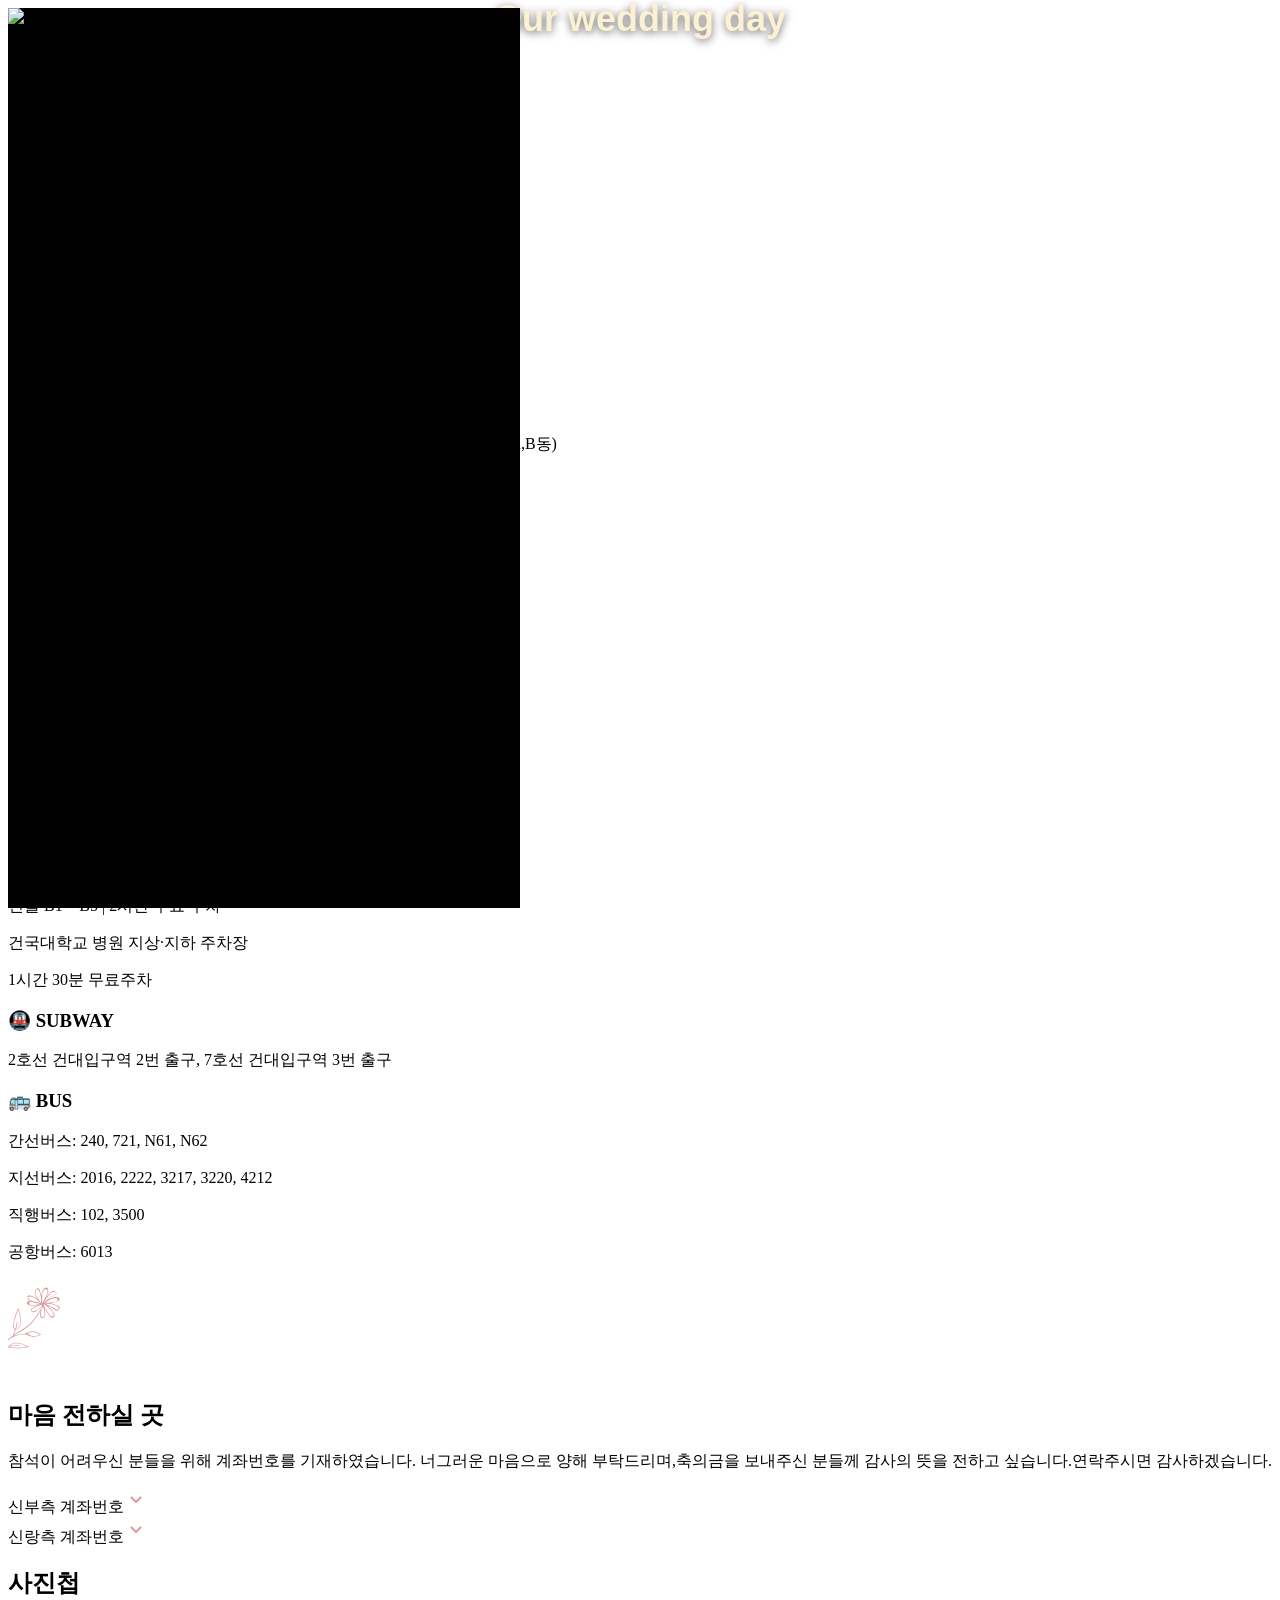
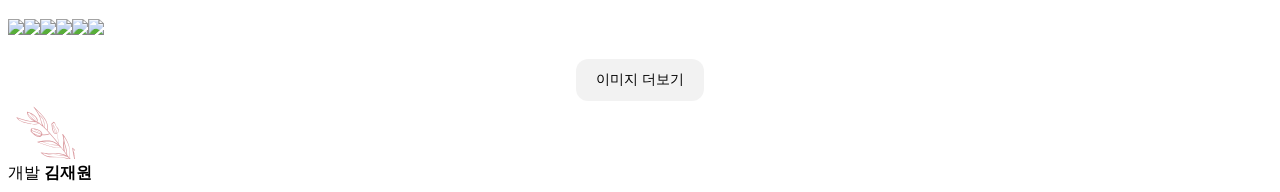
==== commit ff7f868f: "Deploy" ====
--- a/index.html
+++ b/index.html
@@ -1 +1 @@
-<!DOCTYPE html><html lang="ko"><head><meta charSet="utf-8"/><meta name="viewport" content="width=device-width, initial-scale=1"/><link rel="preload" as="image" href="/images/p12.jpeg"/><link rel="preload" as="image" href="/wedding-invitation/images/icon_kakaomap.png"/><link rel="preload" as="image" href="/wedding-invitation/images/icon_navermap.png"/><link rel="preload" as="image" href="/wedding-invitation/images/icon_googlemap.png"/><link rel="preload" as="image" href="/images/map.png"/><link rel="preload" as="image" href="/wedding-invitation/images/p0.jpeg"/><link rel="preload" as="image" href="/wedding-invitation/images/p1.jpeg"/><link rel="preload" as="image" href="/wedding-invitation/images/p2.jpeg"/><link rel="preload" as="image" href="/wedding-invitation/images/p3.jpeg"/><link rel="preload" as="image" href="/wedding-invitation/images/p5.jpg"/><link rel="stylesheet" href="/wedding-invitation/_next/static/css/19f39885d9d43efb.css" crossorigin="" data-precedence="next"/><link rel="stylesheet" href="/wedding-invitation/_next/static/css/8f74365aa72353d6.css" crossorigin="" data-precedence="next"/><link rel="preload" as="script" fetchPriority="low" href="/wedding-invitation/_next/static/chunks/webpack-5b779dac105a8a3c.js" crossorigin=""/><script src="/wedding-invitation/_next/static/chunks/fd9d1056-c3291f8438322b1b.js" async="" crossorigin=""></script><script src="/wedding-invitation/_next/static/chunks/618-26887eb4a181dac5.js" async="" crossorigin=""></script><script src="/wedding-invitation/_next/static/chunks/main-app-a9715d818fc6b1a5.js" async="" crossorigin=""></script><script src="/wedding-invitation/_next/static/chunks/716-1863e5361efe0c19.js" async=""></script><script src="/wedding-invitation/_next/static/chunks/app/page-2ba31e01e4930e6a.js" async=""></script><link rel="preload" as="image" href="/wedding-invitation/images/p6.jpg"/><title>김재원 ♥ 장기쁨 결혼합니다</title><meta name="description" content="26년 6월 6일 13시 20분, 건대 스타시티영존 5층, 스타시티 아트홀"/><meta name="twitter:label1" content="날짜"/><meta name="twitter:data1" content="2026.06.06 13:20"/><meta name="twitter:label2" content="장소"/><meta name="twitter:data2" content="건대 스타시티영존 5층, 스타시티 아트홀"/><meta property="og:title" content="김재원 ♥ 장기쁨 결혼합니다"/><meta property="og:description" content="26년 6월 6일 13시 20분, 건대 스타시티영존 5층, 스타시티 아트홀"/><meta property="og:locale" content="ko_KR"/><meta property="og:image" content="http://localhost:3000/TEMP"/><meta name="twitter:card" content="summary_large_image"/><meta name="twitter:title" content="김재원 ♥ 장기쁨 결혼합니다"/><meta name="twitter:description" content="26년 6월 6일 13시 20분, 건대 스타시티영존 5층, 스타시티 아트홀"/><meta name="twitter:image" content="http://localhost:3000/TEMP"/><script src="/wedding-invitation/_next/static/chunks/polyfills-c67a75d1b6f99dc8.js" crossorigin="" noModule=""></script></head><body><main class="clbq8e0"><audio id="bgm" autoPlay="" loop="" style="display:none"><source type="audio/mp3" src="/audio/background.mp3"/></audio><div style="max-width:32rem;width:100%;height:100vh;z-index:99999;background-color:black;overflow:hidden;cursor:pointer;transition:opacity 2.5s ease;position:fixed;opacity:1"><img src="/images/p12.jpeg" class="_1i5sabo0"/><div class="_1i5sabo1">TOUCH</div></div><div class="ulmuft0"></div><div class="bg00o20" style="position:relative"><img src="/wedding-invitation/images/p2.jpeg" width="100%" alt="웨딩 사진" loading="lazy"/><div style="font-family:&#x27;YleeMemoriesNeverSleep&#x27;, sans-serif;position:absolute;top:50%;left:50%;transform:translate(-50%, -50%);color:#fdf1d4;font-size:36px;font-weight:bold;text-shadow:0 2px 8px rgba(0,0,0,0.6);text-align:center">Our wedding day</div></div><section class="_8vebd00"><div class="_8vebd05"><svg width="74" height="114" viewBox="0 0 74 114" fill="none" xmlns="http://www.w3.org/2000/svg"><path d="M85.5854 63.7388C84.9459 63.3253 83.784 64.1063 83.2548 63.4981C83.199 63.4151 83.0602 63.3879 82.9772 63.4437C81.3989 64.1431 80.35 65.4506 79.8847 67.0888C79.8847 67.0888 79.8017 67.1446 79.7459 67.0616C77.531 68.0685 75.4276 69.2414 73.4915 70.6632C75.0901 68.0223 76.4111 65.3269 76.4546 62.165C76.4546 62.165 76.4546 62.165 76.3988 62.082C78.2546 61.437 79.743 58.9906 80.2082 57.3525C80.4272 56.6028 80.3959 55.6599 79.7007 55.1633C78.8938 54.5008 78.2312 55.3076 77.37 54.9226C76.5645 54.6206 77.0353 54.4246 76.5346 54.0382C76.2842 53.845 76.1454 53.8178 75.8679 53.7634C74.6474 53.7403 73.3767 55.0765 72.5196 55.7731C72.4366 55.8289 72.4366 55.8289 72.4366 55.8289C72.2978 55.8017 72.1318 55.9133 72.1604 56.135C72.1101 57.4943 72.5305 58.6575 73.1728 59.7922C73.6476 60.6779 74.2069 61.8684 75.2613 62.0031C75.4001 62.0303 75.6219 62.0017 75.7607 62.0289C75.6383 66.3284 73.1554 69.8047 70.95 73.3355C71.4615 69.2564 66.5905 64.6987 63.6434 62.8239C63.393 62.6307 63.0611 62.8539 63.1454 63.1586C64.1891 67.7587 65.539 72.635 70.1786 74.6974C68.2766 77.7833 66.7638 81.0895 67.3054 84.9427C67.3626 85.3862 68.0279 85.3005 67.9708 84.8569C67.2019 79.5902 70.293 75.5845 72.8561 71.3313C72.9119 71.4143 73.0507 71.4415 73.2167 71.3299C75.2629 69.7135 77.4493 68.4848 79.7473 67.4221L79.8861 67.4493C81.7446 67.5255 84.8767 66.9866 85.8399 65.0137C86.1447 64.9293 86.0861 64.1252 85.5854 63.7388ZM73.8843 57.2656C74.2217 58.4847 74.5864 59.565 74.8123 60.618C74.0599 59.6779 73.9442 58.4303 73.8843 57.2656ZM73.2148 56.2697C73.4638 56.1023 73.574 55.9078 73.823 55.7404C73.7958 55.8792 73.7686 56.018 73.8801 56.184C73.7972 56.2397 73.8529 56.3227 73.7699 56.3785C73.6584 56.2125 73.3808 56.1581 73.2148 56.2697ZM76.6912 58.7526C76.747 58.8356 76.747 58.8356 76.747 58.8356C76.664 58.8914 76.747 58.8356 76.6912 58.7526ZM77.4612 57.0301C77.2952 57.1417 77.268 57.2805 77.2408 57.4193C77.185 57.3363 77.2122 57.1975 77.1564 57.1145C77.2394 57.0587 77.3782 57.0859 77.4612 57.0301ZM75.0162 55.9023C75.0434 55.7635 75.0992 55.8465 75.0162 55.9023C75.0992 55.8465 75.0992 55.8465 75.0162 55.9023ZM78.4885 57.3036C78.5157 57.1648 78.5157 57.1648 78.4599 57.0818C78.5987 57.109 78.6544 57.192 78.4885 57.3036C78.4898 57.6641 78.4354 57.9417 78.2422 58.192L78.1592 58.2478C78.3524 57.9975 78.434 57.5811 78.4885 57.3036ZM75.9811 61.6398C76.0083 61.501 75.9239 61.1963 75.8395 60.8915C75.8953 60.9745 75.9239 61.1963 75.9797 61.2792C76.0913 61.4452 76.3416 61.6384 76.5634 61.6098C76.4804 61.6656 76.2586 61.6942 76.1756 61.75C76.064 61.584 75.9811 61.6398 75.9811 61.6398ZM76.8396 61.3037C77.0328 61.0534 77.1702 60.72 77.3076 60.3867C77.3906 60.3309 77.4464 60.4139 77.5293 60.3581C77.7783 60.1907 78.1933 59.9118 78.5525 59.5499C78.0559 60.2451 77.4763 60.9962 76.8396 61.3037ZM79.6504 56.5226C79.5388 56.3566 79.483 56.2736 79.3714 56.1076C79.566 56.2178 79.6218 56.3008 79.6504 56.5226ZM76.0951 55.1771C75.9836 55.0111 75.789 54.9009 75.5944 54.7907C75.955 54.7893 76.0666 54.9553 76.0951 55.1771ZM72.7169 56.6044L72.7999 56.5486C72.7999 56.5486 72.8829 56.4928 72.9658 56.4371C72.8829 56.4928 72.8556 56.6316 72.9114 56.7146C72.8856 57.2139 72.9428 57.6575 72.9999 58.101C72.887 57.5745 72.774 57.048 72.7169 56.6044ZM63.9536 64.1817C65.3442 65.1749 66.6245 66.3627 67.7117 67.8008C68.9104 69.4048 70.8901 72.1708 70.1773 74.3369C66.2315 72.4104 64.8286 68.1723 63.9536 64.1817ZM84.678 65.7947C84.4018 66.1008 83.6821 66.4641 83.3773 66.5485C82.4358 66.9404 81.4657 67.1105 80.4398 67.1976C80.7963 66.1146 81.4575 64.9472 82.5092 64.3607C83.0629 64.109 83.2303 64.358 83.8126 64.328C83.8956 64.2723 84.0344 64.2995 84.1174 64.2437C84.9487 64.0464 85.1446 64.5171 84.678 65.7947Z" fill="#DA999E"></path><path d="M70.5696 89.9781C67.2224 84.9985 63.2943 80.4094 59.1172 75.9876C59.1172 75.9876 59.1444 75.8489 59.0886 75.7659C57.185 71.1413 56.7481 65.6514 56.1193 60.7724C55.9193 59.22 55.7464 57.5288 55.7681 55.9478C55.7681 55.9478 55.7681 55.9478 55.9069 55.975C60.8975 55.5123 65.0458 52.3624 66.9695 47.6956C67.1069 47.3622 66.5232 47.0316 66.3858 47.365C64.5723 51.8372 60.673 54.8198 55.9042 55.2539C55.9586 54.9764 55.93 54.7546 55.9286 54.394C58.2442 50.6687 61.7571 48.1869 66.1082 47.3106C66.5518 47.2534 66.3273 46.5609 65.9395 46.701C61.8932 47.493 58.4905 49.7803 56.1177 53.062C56.3326 51.2307 56.8251 49.4538 57.7067 47.8972C58.2332 47.7843 58.7584 47.3108 59.0618 46.8659C59.7802 46.142 60.3869 45.2522 60.5216 44.1977C60.6304 43.6426 60.3787 43.0889 60.1828 42.6181C59.9855 41.7868 59.9827 41.0657 59.7854 40.2344C59.5881 39.4031 59.2792 38.4058 58.3078 38.2154C57.6969 38.0235 57.0601 38.3311 56.8125 38.859C56.7009 38.693 56.4234 38.6386 56.2302 38.8889C55.1568 41.0563 54.9446 43.6088 55.7855 45.9354C55.9542 46.5449 56.2903 47.4034 56.9298 47.817C56.1312 49.3177 55.6659 50.9559 55.4225 52.5655C53.7475 49.7151 50.7732 47.9791 47.3895 47.9643C47.1677 47.9928 46.9745 48.2432 47.0861 48.4092C48.3161 50.9561 50.8688 58.5181 55.0457 55.59L55.1287 55.5342C55.1069 57.1152 55.1682 58.6404 55.3683 60.1928C55.9412 64.9889 56.4054 70.34 58.0872 74.9931C52.4066 69.0517 46.2552 63.3061 40.7964 57.3361C40.7964 57.3361 40.7406 57.2531 40.8236 57.1973C39.6043 50.185 40.8817 43.3018 42.2978 36.4458C44.4367 37.2974 47.0163 37.3708 49.0082 36.0319C50.8898 34.8876 52.019 32.8032 51.3727 30.5868C51.2325 30.1991 50.623 30.3678 50.7631 30.7556C52.0844 35.4101 46.321 36.8742 42.8502 35.8335C42.9332 35.7777 42.9332 35.7777 43.0162 35.7219C44.6678 32.4429 47.8773 30.406 51.5373 30.1147C51.9808 30.0576 51.8951 29.3922 51.4515 29.4494C47.514 29.6863 44.1943 31.9177 42.2937 35.3641C42.3209 35.2253 42.1263 35.1151 41.9875 35.0879C42.314 33.4226 42.5575 31.813 42.5507 30.0103C45.8718 28.1394 47.2975 23.8072 45.6756 20.3188C45.5354 19.931 44.8429 20.1555 45.066 20.4875C46.4648 23.644 45.3697 27.3924 42.4921 29.2062C42.4921 29.2062 42.4921 29.2062 42.4363 29.1232C42.3206 27.8755 42.1492 26.5449 42.3382 25.2129C42.6089 23.4645 43.7967 22.1842 44.9014 20.9596C45.1776 20.6535 44.6769 20.2671 44.4007 20.5732C42.6878 22.3271 41.5572 24.051 41.5111 26.4918C41.4608 27.8511 41.771 29.2089 41.7207 30.5681C41.7548 32.2321 41.3725 33.8145 40.9903 35.3968C40.9073 35.4526 40.8801 35.5914 40.8528 35.7302C40.8256 35.8689 40.7712 36.1465 40.744 36.2853C40.7168 36.4241 40.7168 36.4241 40.7726 36.5071C39.8242 35.0962 38.4895 34.186 36.9057 33.4432C36.2391 33.1684 34.3492 32.1493 34.1043 33.3984C33.8322 34.7862 35.3643 36.5276 36.3099 37.2174C37.5617 38.1834 39.1441 38.5657 40.6965 38.3656C39.5266 44.3331 38.7172 50.2993 39.5719 56.2314C33.8899 49.9294 28.7889 43.2369 25.6253 35.483C25.7641 35.5103 25.93 35.3987 25.9015 35.1769C26.3013 30.9319 27.5897 26.9331 29.8223 23.2636C30.0427 22.8744 29.4317 22.6826 29.2386 22.933C28.7148 23.767 28.3297 24.6283 27.9447 25.4895C27.0997 22.0813 26.4207 18.5615 27.6559 15.2009C27.7389 15.1451 27.6832 15.0621 27.6832 15.0621C30.2873 14.2756 30.4123 10.6973 28.0503 9.51366C28.2177 9.76264 28.0517 9.87421 27.9415 10.0688C27.9415 10.0688 27.9415 10.0688 27.8585 10.1246C27.3061 10.7368 26.8095 11.4321 26.313 12.1274C25.9824 12.7111 25.4028 13.4621 25.4055 14.1832C25.3539 15.1819 26.3539 15.5941 27.2138 15.6186C25.9241 19.2568 26.8263 23.1086 27.6999 26.7386L27.7557 26.8216C26.6006 29.4053 25.9177 32.1537 25.6511 34.9837C24.3353 31.7714 23.3515 28.336 22.7827 24.6217C23.4738 24.0366 23.6915 22.9264 23.633 22.1223C23.5975 20.0977 21.9008 18.8284 20.3157 17.725C20.1212 17.6148 19.8722 17.7821 19.845 17.9209C19.762 17.9767 19.762 17.9767 19.679 18.0325C19.1022 19.5047 19.0804 21.0857 19.6682 22.4979C20.0043 23.3564 20.9813 24.9891 22.0902 24.8462L22.1731 24.7904C22.4576 26.6476 22.8808 28.532 23.4142 30.2218C22.3842 29.2272 20.912 28.6504 19.4426 28.7947C19.4657 27.5742 17.6003 25.6953 16.8492 25.1158C15.4301 23.9008 13.5974 23.3253 11.7416 23.9703C11.3538 24.1105 11.5226 24.72 11.9103 24.5798C13.6559 24.1294 15.2383 24.5117 16.4628 25.6165C17.3255 26.362 19.4698 28.6559 17.8086 29.4111C16.5351 30.0261 14.7554 28.8125 13.837 27.9839C12.807 26.9894 12.1362 25.6329 11.4654 24.2765C11.2423 23.9445 10.7443 24.2792 10.9674 24.6112C12.0015 26.6874 13.2302 28.8738 15.5078 29.7526C16.4521 30.0819 18.6168 30.4342 19.2508 29.4056C19.3066 29.4886 19.3896 29.4328 19.4453 29.5158C20.8318 29.4273 22.2481 29.9211 23.1951 30.9715C23.3067 31.1374 23.5285 31.1089 23.6945 30.9973C25.4362 36.8151 28.2296 42.0464 31.604 46.8872C29.1359 46.9798 26.9427 46.4057 24.831 45.4153C25.8242 44.0247 26.0677 42.4152 25.5901 40.8083C25.3084 39.6723 24.639 38.6764 23.9695 37.6804C23.6348 37.1825 23.3273 36.5457 22.7164 36.3539C22.5776 36.3267 22.4946 36.3825 22.4116 36.4383C20.7545 38.2751 20.7669 41.5201 21.9125 43.7623C20.1887 42.6317 18.575 41.3065 16.9613 39.9814C16.9885 39.8426 16.9885 39.8426 16.8769 39.6766C15.9843 38.3487 15.119 36.8821 13.6182 36.0835C12.0617 35.2019 10.3977 35.2359 8.65073 35.3258C8.42896 35.3544 8.31876 35.5489 8.34734 35.7707C9.38693 39.2891 13.0007 41.4387 16.6035 40.7039C18.7737 42.4984 20.888 44.2099 23.3058 45.4766L23.2228 45.5323C20.5412 47.8168 16.8541 48.2469 13.8526 46.6497C16.1778 45.4482 18.7275 44.9393 21.3357 45.2344C21.752 45.3161 21.8881 44.6222 21.4717 44.5405C18.503 44.2468 15.6485 44.8401 12.9641 46.4034C12.7151 46.5708 12.7995 46.8756 12.9941 46.9858C16.3303 49.0809 20.6555 48.7039 23.6133 46.1133C23.7793 46.0017 23.7507 45.7799 23.695 45.697C26.057 46.8806 28.6394 47.6751 31.551 47.5253C31.6898 47.5525 31.7728 47.4967 31.8 47.3579C36.0384 53.3049 41.1625 58.777 46.3968 64.0545C46.0634 63.917 45.7301 63.7796 45.3967 63.6422C45.2852 63.4762 45.0906 63.366 44.9246 63.4776C42.3136 62.4614 39.621 61.8614 36.8454 61.3173C36.9284 61.2615 36.8726 61.1785 36.8726 61.1785C37.0672 61.2887 37.289 61.2601 37.3992 61.0656C38.1706 59.7036 38.1923 58.1226 37.3827 56.7389C36.9636 55.9362 36.2126 55.3566 35.4615 54.777C35.0724 54.5566 34.154 53.7281 33.6274 53.841C32.7131 54.0941 32.9418 55.8683 33.0833 56.6166C33.5065 58.501 34.8154 59.9105 36.1515 61.1813C33.5147 60.6643 30.8779 60.1474 28.2955 59.3529C28.9309 58.6848 29.0669 57.9909 28.6193 56.9664C28.4233 56.4957 28.0859 55.2766 27.4749 55.0848C27.2532 55.1134 27.1144 55.0862 26.9484 55.1977C26.5049 55.2549 26.0899 55.5338 25.5906 55.508C25.3688 55.5366 25.1742 55.4264 24.9525 55.455C22.9279 55.4904 21.2694 56.9667 20.7497 58.8824C20.7225 59.0212 20.8341 59.1872 20.8899 59.2701C21.4805 61.4035 24.2805 61.0878 26.0261 60.6374C26.8574 60.44 27.4942 60.1325 28.0751 59.742C28.1309 59.825 28.1309 59.825 28.2697 59.8522C30.8521 60.6467 33.4889 61.1637 36.1257 61.6806C32.776 63.3297 29.5379 65.1448 27.1638 68.0661C26.9706 68.3164 27.138 68.5654 27.4155 68.6198C31.7422 68.6033 35.5598 66.0372 37.3475 62.0642C37.4305 62.0084 37.3747 61.9254 37.3747 61.9254C39.7898 62.471 42.2048 63.0165 44.4824 63.8953C43.7355 64.3974 43.0158 64.7607 42.2688 65.2628C42.1858 65.3186 42.1028 65.3744 42.1028 65.3744C40.6362 66.2397 39.2525 67.0493 37.8416 67.9977C36.4307 68.9461 35.3518 69.6713 34.8865 71.3094C34.8321 71.587 35.0825 71.7802 35.2485 71.6686C38.6295 70.9623 41.8962 69.369 42.5478 65.6777C43.4335 65.2029 44.3192 64.728 45.1491 64.1701C45.9546 64.4722 46.8159 64.8572 47.5941 65.298C47.6499 65.381 47.7329 65.3252 47.7329 65.3252C55.5565 73.1999 63.629 80.9073 69.6539 89.8706C65.6593 89.6639 61.9408 89.1511 58.3012 87.5009C58.2454 87.4179 58.1897 87.3349 58.1067 87.3907C57.523 87.0601 56.8563 86.7852 56.2726 86.4546C57.3202 84.7865 58.3392 82.8967 58.3867 80.8164C58.4057 78.5143 56.875 77.1333 55.7307 75.2517C55.6191 75.0857 55.2586 75.0871 55.1484 75.2816C53.9689 78.7253 53.0125 82.5009 55.1052 85.7934C52.7704 84.471 50.5186 83.0929 48.211 81.6317C48.1552 81.5487 48.0722 81.6045 47.9334 81.5773C47.9606 81.4385 47.8491 81.2725 47.6273 81.3011C47.1497 79.6942 46.5891 78.1432 46.0285 76.5922C45.7196 75.5949 45.325 73.9323 44.2691 73.4371C43.4637 73.135 42.7439 73.4983 42.1358 74.0276C41.2786 74.7243 41.2814 75.4454 40.6188 76.2522C40.0664 76.8645 38.265 77.2319 38.2134 78.2306C38.1331 79.0075 39.2447 79.5857 39.7454 79.972C41.97 81.489 44.5796 82.1447 47.1865 82.0793L47.2423 82.1623C47.3267 82.4671 47.6872 82.4657 47.7974 82.2712L47.8532 82.3541C50.6057 84.1187 53.414 85.9663 56.3597 87.4805C54.6957 87.5146 53.0317 87.5487 51.3133 87.8603C50.7868 87.9732 50.2602 88.0862 49.7337 88.1991C46.7295 85.8808 42.928 85.4238 39.4395 87.0457C39.1906 87.2131 39.1634 87.3518 39.3307 87.6008C41.3077 89.6457 42.92 90.6103 45.8017 89.8782C47.1595 89.5679 48.4616 89.1747 49.7922 89.0032C52.4249 88.4385 55.0032 88.1513 57.7216 88.2519C58.2496 88.4995 58.9162 88.7743 59.4442 89.0219C60.7218 89.4886 61.9436 89.8722 63.2756 90.0613C61.8361 90.7879 60.4239 91.3757 58.8728 91.9363C58.5123 91.9377 58.1517 91.9391 57.8184 91.8017C57.7626 91.7187 57.6238 91.6915 57.5408 91.7472C53.7121 91.429 50.0835 92.6632 47.0141 95.0878C46.8482 95.1994 46.8495 95.5599 47.0441 95.6701C50.0456 97.2674 55.0864 95.4454 57.4619 92.8847C59.9001 92.2098 62.3096 91.3131 64.579 90.0286C66.4661 90.3265 68.3247 90.4026 70.239 90.5618C72.3317 93.8543 74.2026 97.1754 75.6585 100.775C75.7987 101.163 76.4082 100.994 76.2681 100.607C74.7563 96.9237 72.9126 93.4638 70.737 90.227C70.6812 90.1441 70.6254 90.0611 70.5696 89.9781ZM57.5828 44.4863C57.5542 44.2645 57.4426 44.0985 57.414 43.8767C57.4399 43.3774 57.4099 42.7951 57.5745 42.323C57.6303 42.406 57.6031 42.5447 57.6589 42.6277C57.7719 43.1543 57.9406 43.7638 57.9705 44.3461C57.9719 44.7067 58.0005 44.9285 57.9461 45.206C57.9461 45.206 57.9189 45.3448 57.8359 45.4006C57.8073 45.1788 57.7229 44.874 57.5828 44.4863ZM58.2357 41.1556C58.4875 41.7093 58.795 42.3461 58.8508 42.429C58.9637 42.9556 59.0209 43.3991 58.9393 43.8155C58.7419 42.9842 58.3501 42.0427 58.2357 41.1556ZM57.8699 47.0646C58.2849 46.7856 58.5325 46.2577 58.7529 45.8686C58.8917 45.8958 58.9747 45.84 59.1407 45.7284C59.2237 45.6726 59.3339 45.4781 59.4169 45.4223C58.9761 46.2006 58.4795 46.8958 57.8699 47.0646ZM59.1773 40.7637C58.9813 40.2929 58.7024 39.878 58.3962 39.6018C58.3962 39.6018 58.3405 39.5188 58.3677 39.38C58.9514 39.7106 59.2303 40.1256 59.1773 40.7637ZM56.7595 39.4971C56.871 39.6631 57.2316 39.6617 57.286 39.3841C57.369 39.3283 57.4248 39.4113 57.5078 39.3556L57.4248 39.4113L57.3418 39.4671C57.2588 39.5229 57.2588 39.5229 57.1758 39.5787C56.9812 39.4685 56.7595 39.4971 56.5935 39.6086C56.7323 39.6359 56.6765 39.5529 56.7595 39.4971ZM47.9745 48.6554C51.1651 48.9206 53.8346 50.741 55.2878 53.6199C55.2878 53.6199 55.2878 53.6199 55.3436 53.7029C55.2892 53.9805 55.3177 54.2022 55.2633 54.4798C55.2361 54.6186 55.0701 54.7301 55.0429 54.8689C54.9599 54.9247 55.0157 55.0077 55.0157 55.0077C55.0157 55.0077 54.8769 54.9805 54.7939 55.0363C51.3912 57.3235 49.1216 51.2581 47.9745 48.6554ZM42.3508 35.8077C42.4338 35.7519 42.4338 35.7519 42.3508 35.8077V35.8077ZM41.4951 36.8649L41.4679 37.0036C41.4121 36.9207 41.3563 36.8377 41.3005 36.7547C41.3563 36.8377 41.3563 36.8377 41.4951 36.8649ZM35.4132 34.8079C35.1329 34.0324 34.8268 33.7562 35.6867 33.7806C36.3248 33.8337 36.9085 34.1643 37.5194 34.3561C39.1031 35.0989 40.4107 36.1479 41.1659 37.8091C38.8379 38.2895 36.3371 37.0786 35.4132 34.8079ZM28.2762 10.5667C28.4708 10.6769 28.5824 10.8429 28.7769 10.9531L28.6381 10.9259C28.5824 10.8429 28.4436 10.8157 28.2776 10.9273C27.8068 11.1232 27.6694 11.4566 27.5048 11.9287L27.366 11.9015C27.2 12.0131 27.0069 12.2634 26.8409 12.375C27.3932 11.7627 27.8068 11.1232 28.2762 10.5667ZM27.1811 14.3152L27.2641 14.2594C27.2641 14.2594 27.2641 14.2594 27.3199 14.3424L27.3756 14.4254C27.3756 14.4254 27.3756 14.4254 27.4314 14.5084C27.4314 14.5084 27.4314 14.5084 27.4872 14.5913C27.4042 14.6471 27.2654 14.6199 27.1811 14.3152ZM26.7892 13.3737C26.8164 13.2349 26.9266 13.0403 27.0368 12.8457C26.8164 13.2349 26.7348 13.6512 26.709 14.1505C26.709 14.1505 26.7647 14.2335 26.6817 14.2893C26.5974 13.9846 26.679 13.5682 26.7892 13.3737ZM27.8763 14.8117C27.7934 14.8675 27.6546 14.8403 27.5716 14.8961C27.7376 14.7845 27.9036 14.673 28.0138 14.4784C28.5403 14.3655 28.9825 13.9477 29.1471 13.4756C29.1743 13.3368 29.2845 13.1423 29.2559 12.9205C29.3389 12.8647 29.4219 12.8089 29.4491 12.6701C29.4763 12.5314 29.4205 12.4484 29.5035 12.3926C29.5348 13.3355 29.0396 14.3913 27.8763 14.8117ZM20.2355 18.5019C21.1811 19.1917 22.0709 19.7984 22.6574 20.8502C23.0207 21.5699 23.5052 24.9795 21.5595 23.8775C19.8084 22.8857 19.6314 20.1128 20.2355 18.5019ZM21.7628 40.8506C21.7042 40.0465 21.915 37.1335 23.0539 37.573C23.8035 37.792 24.7288 40.4233 24.8976 41.0329C25.3466 42.4179 25.1303 43.8887 24.2473 45.0847C24.1643 45.1405 24.1643 45.1405 24.2201 45.2235C23.8868 45.0861 23.4976 44.8656 23.2473 44.6725C23.2473 44.6725 23.2473 44.6725 23.1915 44.5895C22.1887 43.4561 21.7125 42.2099 21.7628 40.8506ZM9.18001 35.9339C10.844 35.8999 12.425 35.9216 13.8155 36.9148C14.8169 37.6875 15.5422 38.7665 16.2674 39.8454C16.1844 39.9011 16.1572 40.0399 16.213 40.1229C13.1911 40.4672 10.3556 38.7585 9.18001 35.9339ZM34.4752 57.9704C34.1677 57.3336 33.2438 55.0628 34.1581 54.8097C35.0166 54.4737 36.6602 56.3811 37.0235 57.1009C37.7216 58.3186 37.6713 59.6778 37.0101 60.8452C37.0101 60.8452 36.9271 60.901 36.9828 60.9839C36.0359 59.9336 35.1174 59.105 34.4752 57.9704ZM23.192 59.2891C22.3035 59.0429 22.6899 58.5422 23.2151 58.0687C23.0777 58.402 23.0518 58.9014 23.192 59.2891ZM24.8804 58.3952C24.7131 58.1462 24.6573 58.0632 24.6015 57.9802C24.6845 57.9244 24.9063 57.8958 24.9621 57.9788C25.49 58.2264 25.4356 58.504 25.1036 58.7271C25.0478 58.6441 24.9362 58.4782 24.8804 58.3952ZM26.2342 57.0033C26.29 57.0862 26.29 57.0862 26.207 57.142C26.207 57.142 26.29 57.0862 26.2342 57.0033ZM26.7717 59.7747C25.3036 60.2796 21.8954 61.1246 21.4709 58.8796L21.4151 58.7967C21.9089 57.3803 23.2082 56.2659 24.8164 56.1489C24.8994 56.0931 24.9552 56.1761 25.094 56.2033C25.094 56.2033 25.0668 56.3421 25.1226 56.425C24.7062 56.3434 24.3185 56.4836 24.0423 56.7897C23.9307 56.6237 23.5974 56.4863 23.4042 56.7367C22.713 57.3217 21.2191 58.3259 21.6396 59.4892C22.143 60.5967 23.5023 60.647 24.4995 60.3381C24.8601 60.3367 25.1649 60.2523 25.4968 60.0292C25.8846 59.889 26.3281 59.8319 26.7717 59.7747C27.2696 59.44 27.656 58.9393 27.6819 58.44C27.9853 57.9951 27.8152 57.025 27.5362 56.61C27.3689 56.361 27.2015 56.112 26.9512 55.9189C27.4505 55.9447 27.8696 56.7474 27.9267 57.191C28.3758 58.576 27.8792 59.2713 26.7717 59.7747ZM38.7913 69.7691C38.2934 70.1038 36.8539 70.8304 36.2158 70.7774C35.5791 71.0849 35.5505 70.8631 36.3518 70.0835C36.5994 69.5556 37.0416 69.1379 37.4566 68.8589C38.8117 67.8276 40.2784 66.9622 41.745 66.0968C41.2798 67.735 40.258 68.9037 38.7913 69.7691ZM28.0509 67.9517C30.3434 65.4469 33.3325 63.7991 36.3774 62.2343C34.7258 65.5134 31.6551 67.5775 28.0509 67.9517ZM39.9617 78.5013C40.1277 78.3897 40.2107 78.3339 40.3767 78.2223C40.3495 78.3611 40.3781 78.5829 40.4896 78.7489C40.2951 78.6387 40.1563 78.6115 39.9617 78.5013ZM43.7387 79.8182L43.7659 79.6794C43.9578 79.0685 44.0108 78.4304 43.9808 77.8481C43.9795 77.4875 43.5332 76.8235 43.3644 76.214C43.4474 76.1582 43.4746 76.0195 43.6406 75.9079C44.0883 76.9324 44.3142 77.9855 44.4571 79.0943C44.3183 79.0671 44.1523 79.1787 44.0421 79.3733C43.8761 79.4848 43.7659 79.6794 43.7387 79.8182ZM45.7061 79.3392C45.8463 79.7269 45.9592 80.2535 46.0994 80.6412C45.9048 80.531 45.6544 80.3378 45.4599 80.2276C45.5973 79.8943 45.6517 79.6167 45.7061 79.3392ZM44.7795 76.3473C44.5835 75.8766 44.3876 75.4058 44.1916 74.935C44.2474 75.018 44.3304 74.9623 44.3862 75.0452C44.6651 75.4602 44.7223 75.9038 44.7795 76.3473ZM41.5359 76.7202C41.5916 76.8032 41.5916 76.8032 41.6474 76.8862C41.5644 76.942 41.51 77.2195 41.5658 77.3025C41.6502 77.6073 41.8175 77.8563 41.8461 78.0781C41.7345 77.9121 41.623 77.7461 41.5114 77.5801L41.4556 77.4971C41.51 77.2195 41.3984 77.0536 41.2039 76.9434C41.4257 76.9148 41.5086 76.859 41.5359 76.7202ZM55.6589 85.5417C53.7064 82.637 54.4981 79.3335 55.5402 76.2231C56.6002 77.8 57.7975 79.0435 57.75 81.1239C57.6738 82.9824 56.7093 84.5947 55.7447 86.207C55.6889 86.1241 55.5501 86.0968 55.5501 86.0968C55.7161 85.9853 55.8263 85.7907 55.6589 85.5417ZM44.9119 89.2714C43.72 89.4701 41.1118 89.1749 40.5512 87.6239C40.2151 86.7654 41.4355 86.7885 42.2668 86.5912C44.6505 86.1938 47.0656 86.7393 49.0126 88.2019C47.7105 88.5951 46.3255 89.0442 44.9119 89.2714ZM47.7638 95.3068C50.474 93.2441 53.7149 92.1501 57.0986 92.165C55.2769 94.4739 50.5966 96.2945 47.7638 95.3068Z" fill="#DA999E"></path></svg></div><h2 class="_8vebd01">💍 소중한 분들을 초대합니다</h2><p class="_8vebd02">잔잔하던 제 삶에 기분 좋은 물보라를 일으키며 나타난 사람과<br/>이제는 매일 엉뚱하고 유쾌한 내일을 상상하려 합니다.<br/><br/>가끔은 아이들처럼 철없이, 그리고 언제나 다정하게<br/>웃음이 끊이지 않는 가족이 되겠습니다.<br/><br/>언제나 즐거울 저희 두 사람의 시작을<br/>기쁜 마음으로 축복해 주시면 감사하겠습니다.<br/></p><p class="_8vebd03"><span class="_8vebd04">김한묵 · 유회주의 장남 <b>김재원</b></span><span class="_8vebd04">장재구 · 송영란의 장녀 <b>장기쁨</b></span></p><p class="_8vebd03"><time dateTime="2026-06-06 13:20"><b>2026년 6월 6일</b> 토요일 오후 <b>1시 20분</b></time><span><b>스타시티아트홀</b></span><span>스타시티영존 5층 (A,B동)</span></p></section><div class="_1boc4dw0"></div><div class="_5inonb0"><mark><h2 class="_5inonb3">화동 안내문</h2></mark><p class="_5inonb1">저희의 귀여운 가족, 민하가<br/>고모에게 반지를 전달할 예정입니다.<br/><br/>즐거운 마음으로 지켜봐주세요!</p><div class="_5inonb2"><img width="80%" src="/wedding-invitation/images/angel.jpeg" alt="angel" loading="lazy"/></div></div><div class="_1boc4dw0"></div><section class="sh5t4n0"><mark><h2 class="sh5t4n1">오시는 길</h2></mark><div class="sh5t4n2"><a target="_blank" class="sh5t4n3" style="display:inline-flex;align-items:center;background-color:#f6e24b;color:BLACK;font-weight:bold;text-decoration-line:none" href="https://place.map.kakao.com/12976773"><img style="height:1rem;margin-right:1rem" src="/wedding-invitation/images/icon_kakaomap.png"/>카카오맵</a><a target="_blank" class="sh5t4n3" style="display:inline-flex;align-items:center;background-color:#4ca758;color:white;font-weight:bold;text-decoration-line:none" href="https://map.naver.com/p/entry/place/13541226"><img style="height:1rem;margin-right:1rem" src="/wedding-invitation/images/icon_navermap.png"/>네이버지도</a><a target="_blank" class="sh5t4n3" style="display:inline-flex;align-items:center;background-color:#d84f3f;color:white;font-weight:bold;text-decoration-line:none" href="https://maps.app.goo.gl/VKNkutfpnj26Kpaj7"><img style="height:1rem;margin-right:1rem" src="/wedding-invitation/images/icon_googlemap.png"/>구글맵스</a></div><img style="padding:0 16px" src="/images/map.png"/><div class="sh5t4n5"><div class="mapSection"><h3 class="sh5t4n7">📍 NAVIGATION</h3><p class="sh5t4n8">서울 광진구 능동로 110 스타시티영존 5층 (화양동 4-20)</p></div><div class="sh5t4n6"><h3 class="sh5t4n7">🅿️ PARKING</h3><p class="sh5t4n8">건물 B1 ~ B5 | 2시간 무료 주차</p><p class="sh5t4n8">건국대학교 병원 지상·지하 주차장</p><p class="sh5t4n8">1시간 30분 무료주차</p></div><div class="sh5t4n6"><h3 class="sh5t4n7">🚇 SUBWAY</h3><p class="sh5t4n8">2호선 건대입구역 2번 출구, 7호선 건대입구역 3번 출구</p></div><div class="sh5t4n6"><h3 class="sh5t4n7">🚌 BUS</h3><p class="sh5t4n8">간선버스: 240, 721, N61, N62</p><p class="sh5t4n8">지선버스: 2016, 2222, 3217, 3220, 4212</p><p class="sh5t4n8">직행버스: 102, 3500</p><p class="sh5t4n8">공항버스: 6013</p></div></div><div class="sh5t4n4"><svg width="59" height="96" viewBox="0 0 59 96" fill="none" xmlns="http://www.w3.org/2000/svg"><g clip-path="url(#clip0_3_306)"><path d="M43.9242 38.9072C44.586 39.0168 46.0113 38.0742 46.3271 37.8092C47.8477 36.565 45.6022 33.7001 44.8214 32.3923C43.2012 29.8575 41.1476 27.7497 38.6608 26.0688C40.2494 26.6038 41.7206 27.3006 43.1553 28.2181C44.8105 29.172 46.7831 31.2211 48.6511 31.7117C50.0779 32.1292 51.554 30.6057 51.7287 29.0027C52.0352 26.8776 48.3802 25.9552 46.9312 25.3981C44.276 24.4599 41.4891 24.0439 38.6292 24.069C41.5622 23.6026 44.5253 23.7759 47.4138 23.0301C48.7296 22.7493 52.1768 21.9148 51.6453 19.9229C51.0471 17.5121 46.8349 18.0387 45.1811 18.4448C43.3877 18.8732 41.7418 19.7793 40.1768 20.7442C41.918 19.5365 43.6591 18.3289 45.5399 17.099C47.362 15.9501 49.9411 14.6092 47.6305 12.6854C45.1579 10.6442 43.8215 12.1455 41.912 14.0959C40.1788 15.8035 38.6296 17.7682 37.2201 19.7107C38.4456 17.5111 39.6932 15.4512 40.0727 12.8848C40.3061 11.2009 40.5158 8.01723 37.8622 8.4392C34.7895 8.92779 33.4718 14.1493 33.5113 16.6489C33.5335 16.7886 33.4748 16.8696 33.5557 16.9283C33.2828 16.1125 32.9877 15.157 32.7148 14.3412C31.9626 12.3129 31.6487 7.63724 28.6807 9.68438C25.2571 12.0187 27.1661 16.3691 29.6258 20.1308C28.3896 19.1102 27.1168 18.3102 25.5868 17.6942C24.2775 17.1149 20.7177 15.8909 19.6971 17.1272C19.0876 17.7969 19.8541 19.465 20.0239 20.0824C20.3634 21.3172 20.7681 21.6109 21.6949 22.0363C21.7759 22.095 21.9965 22.1315 22.0774 22.1902C20.6363 22.133 18.9603 22.3995 18.8222 23.7819C18.6474 25.3848 21.6041 26.4182 22.8468 26.5786C25.4941 27.0169 28.2208 26.1537 30.8745 25.7317C29.1032 26.2998 27.2954 27.0884 25.6718 28.1342C24.4449 28.9737 22.0197 29.9321 22.9258 31.578C25.3204 36.2808 31.7978 29.7376 34.4851 26.3748C34.1771 27.1397 33.8104 27.9856 33.4072 29.0521C30.1929 34.5036 26.8168 39.8376 22.4471 44.3272C17.7029 49.1627 11.7066 51.9778 6.12294 55.5864C6.06421 55.6674 5.92454 55.6896 5.86581 55.7705C6.48172 54.2406 7.0167 52.6519 7.55167 51.0633C16.2016 47.8263 12.1744 36.0084 10.7338 29.6504C10.6085 29.3123 10.2482 29.298 10.153 29.5995C8.19418 33.4909 6.77976 37.6538 5.80655 41.8897C5.13339 44.8607 4.07135 48.5379 7.04383 50.5712C6.35488 52.5424 5.58499 54.4548 4.89604 56.4259C4.06594 57.0591 3.1549 57.6336 2.34701 58.4064C2.28828 58.4874 2.20734 58.4286 2.14861 58.5096C2.00895 58.5318 2.03116 58.6714 1.97243 58.7524C-0.613128 60.9535 -2.85272 63.5292 -4.6289 66.3176C-4.17486 64.6702 -3.82397 62.8244 -3.61275 61.0009C-3.55402 60.9199 -3.55402 60.9199 -3.49529 60.839C-2.38242 56.5809 -2.62969 52.3243 -4.41328 48.3119C-4.51643 48.1135 -4.81797 48.0183 -4.99416 48.2611C-7.27669 51.9176 -7.48345 57.8216 -4.33329 60.9722C-4.57314 63.5164 -5.23199 66.1271 -5.84 68.1569C-5.84 68.1569 -5.89873 68.2379 -5.81779 68.2966C-6.41939 69.4663 -7.07972 70.7168 -7.60038 71.9452C-7.65911 72.0262 -7.85751 72.1293 -7.91623 72.2102C-8.03369 72.3721 -8.07021 72.5927 -7.90833 72.7102C-9.33065 76.3731 -10.1277 80.3662 -10.2042 84.3879C-10.2185 84.7482 -9.55666 84.8577 -9.54235 84.4975C-9.48807 80.3361 -8.63232 76.2621 -7.09254 72.4373C-4.84505 70.3615 -2.42779 68.9031 0.298922 68.04C0.321132 68.1796 0.40207 68.2384 0.563946 68.3558C7.16776 69.8117 13.8066 69.6868 20.3043 68.224C20.5837 68.1796 20.7376 67.7971 20.4948 67.6209C14.6022 64.3336 6.07015 61.1079 0.886211 67.2306C-1.70083 68.0716 -4.16251 69.2506 -6.37349 71.1057C-5.61791 69.5536 -4.92106 68.0824 -4.00361 66.6478C-2.05124 63.6165 0.350224 61.1583 2.93578 58.9572C7.38142 56.7467 12.3206 55.3885 17.32 55.3095C17.3422 55.4492 17.4231 55.5079 17.504 55.5666C19.9608 56.608 22.5572 57.6271 25.241 57.8447C27.9835 57.9814 30.3277 56.9643 32.7307 55.8662C32.9878 55.6821 32.9434 55.4028 32.7006 55.2266C30.1629 54.1265 27.3745 52.3503 24.5732 52.2946C21.9926 52.2753 19.4135 53.6162 17.047 54.4937C16.9074 54.5159 16.8486 54.5969 16.8709 54.7365C12.9523 54.8585 9.08604 55.7596 5.30863 57.2195C5.30863 57.2195 5.30863 57.2195 5.36736 57.1385C6.9101 56.034 8.53379 54.9883 10.1797 54.0822C15.2935 51.121 20.1059 48.0646 24.1374 43.7004C27.4198 40.0281 30.077 36.0256 32.6309 31.8247C31.6863 35.3401 31.5432 38.9428 34.4841 38.9764C38.4471 39.1338 37.4334 33.2091 36.3481 29.0857C37.424 31.349 38.9776 33.4647 40.59 35.4995C41.2819 36.2487 42.6593 38.6072 43.9242 38.9072ZM7.37643 38.7045C8.15274 35.9319 9.17185 33.3355 10.3528 30.8565C11.83 36.994 15.032 47.2247 7.88183 50.438C8.66603 48.1653 9.28836 45.7752 9.5282 43.2311C9.60124 42.7899 8.8807 42.7613 8.86639 43.1215C8.60434 45.526 8.04074 47.8352 7.31527 50.0269C4.21742 47.6555 6.42394 41.7199 7.37643 38.7045ZM-4.69903 49.2166C-3.5121 52.1782 -3.16317 55.2731 -3.59351 58.4202C-3.66804 57.5013 -3.88223 56.6046 -4.29482 55.811C-4.50111 55.4142 -5.03756 55.6427 -4.89 56.1204C-4.41079 57.333 -4.1887 58.7297 -4.24594 60.1708C-6.43275 57.2249 -6.40858 52.424 -4.69903 49.2166ZM19.2965 67.7399C13.2766 69.0551 7.19638 69.0911 1.19565 67.8258C4.48102 66.8738 8.09804 66.6566 11.7817 66.8584C12.2229 66.9315 12.2515 66.2109 11.8912 66.1966C8.42821 66.0313 5.14925 66.1231 1.98134 66.9132C6.74776 62.2174 13.9705 64.8636 19.2965 67.7399ZM25.5445 52.9993C27.6918 53.4455 29.8692 54.5312 31.8038 55.4408C29.4596 56.4579 27.1519 57.2545 24.6078 57.0146C22.5636 56.7669 20.5925 56.0779 18.7388 55.2271C19.68 55.2922 20.6211 55.3574 21.5623 55.4225C22.0035 55.4956 22.0321 54.775 21.6718 54.7607C20.5688 54.5781 19.4293 54.6161 18.2675 54.5145C20.5752 53.7179 23.0369 52.5389 25.5445 52.9993ZM48.9768 27.006C50.1465 27.6076 50.9781 28.3345 50.5828 29.9009C50.3557 30.7246 49.7971 30.8135 49.0765 30.7849C47.7751 30.7054 46.4357 29.4864 45.3248 28.8039C44.2948 28.1801 43.3458 27.615 42.3158 26.9912C40.5208 26.0594 38.6894 25.3482 36.8214 24.8577C39.5782 24.6341 42.4016 24.8295 45.0933 25.5471C46.5201 25.9646 47.7485 26.4853 48.9768 27.006ZM42.3528 20.4698C43.5431 19.8509 44.8367 19.4304 46.1524 19.1496C46.8507 19.0385 47.9458 18.7212 48.5711 19.0514C49.2107 19.0213 49.498 19.4768 49.2932 20.4401C50.0882 21.3877 49.9565 21.9098 49.1185 22.0431C47.6567 23.2063 44.4142 23.0775 42.6351 23.1456C40.5766 23.2582 38.4594 23.4516 36.4897 24.1228C36.2913 24.226 36.2326 24.3069 36.3358 24.5053C36.277 24.5863 36.2183 24.6672 36.2405 24.8069C36.1596 24.7481 36.0786 24.6894 35.9977 24.6307C35.8358 24.5132 35.6374 24.6164 35.6009 24.837C35.5422 24.9179 35.4247 25.0798 35.5279 25.2782C35.5057 25.1385 35.4835 24.9988 35.2628 24.9623C35.3216 24.8814 35.4612 24.8592 35.52 24.7782C37.8563 23.2611 39.9498 21.5679 42.3528 20.4698ZM39.3359 18.1571C40.239 17.0827 41.1421 16.0083 42.1262 14.9927C42.5595 14.5658 43.2056 13.6755 43.8007 13.366C44.7118 12.7915 49.0637 12.2427 47.589 15.1264C47.0017 15.9358 45.194 16.7244 44.4813 17.1957C43.3719 17.8733 42.4021 18.5287 41.2927 19.2064C39.2944 20.5981 37.3184 22.1295 35.4232 23.7196C36.6121 21.7406 37.9042 19.96 39.3359 18.1571ZM34.3177 14.5159C34.64 13.3907 35.4385 10.7578 36.5701 10.2198C37.5113 10.285 38.5334 10.4088 39.4745 10.474C39.4824 10.9739 39.4316 11.5548 39.5204 12.1135C39.4331 12.9149 39.3457 13.7164 39.1187 14.5401C38.7599 15.8859 38.0996 17.1365 37.4171 18.2475C36.3456 20.0646 35.3916 21.7199 34.7836 23.7497C34.7249 23.8307 34.6074 23.9925 34.5487 24.0735C34.2092 22.8387 34.149 21.5595 34.0887 20.2803C34.1174 19.5597 34.2857 18.817 34.2333 18.0377C34.1731 16.7585 34.0764 15.6999 34.3177 14.5159ZM29.3593 18.4548C28.6595 17.2057 27.7756 15.6994 27.4726 14.244C27.0585 12.0903 29.0617 8.47821 30.7708 11.5716C32.0451 13.7317 33.0193 17.1568 33.1984 19.6343L33.2206 19.7739C33.1047 21.296 32.9887 22.818 33.4314 24.2512C33.2473 23.994 33.0045 23.8178 32.7395 23.502C31.635 21.9592 30.4273 20.2181 29.3593 18.4548ZM20.3683 19.0969C19.8161 18.3255 20.0288 17.8621 20.889 17.8685C22.873 16.837 26.2644 18.8037 27.861 19.8386C29.2957 20.756 30.4145 21.9385 31.5333 23.121C31.7983 23.4369 32.0633 23.7527 32.3284 24.0686C30.2985 23.4605 28.2909 22.9922 26.2245 22.6048C25.0993 22.2825 23.7756 22.0634 22.7679 21.5793C21.4664 21.4998 20.7523 20.611 20.3683 19.0969ZM22.9564 25.9168C20.8757 25.8897 20.6393 24.8533 22.0266 22.7711C22.6075 22.822 23.1074 22.8141 23.6295 22.9458C24.0708 23.0189 24.512 23.0919 24.9532 23.1649C27.5861 23.9635 30.3952 24.5192 32.9838 25.0383C29.6239 25.0714 26.2067 26.5456 22.9564 25.9168ZM27.8665 31.58C26.6983 32.3385 22.7511 33.181 23.6306 30.6068C23.7623 30.0846 25.0336 29.5245 25.4892 29.2372C26.5177 28.5009 27.6493 27.963 28.7809 27.425C30.3094 26.6808 32.0219 26.1937 33.6757 25.7875C33.8376 25.9049 33.9407 26.1033 34.0216 26.1621C32.9423 27.4793 31.8408 28.6568 30.5186 29.7979C29.6885 30.431 28.7775 31.0055 27.8665 31.58ZM35.1301 38.0861C32.0209 38.7953 32.9927 33.1992 33.2118 31.8756C33.3214 31.2138 33.5706 30.5297 33.6801 29.8679C34.1278 29.0808 34.5754 28.2936 35.0817 27.4255C36.2766 30.887 37.9013 37.5022 35.1301 38.0861ZM35.6532 25.6162C35.712 25.5353 35.6897 25.3956 35.6675 25.256L35.7485 25.3147C35.9691 25.3512 36.1087 25.329 36.2706 25.4465C38.9337 26.8846 41.1634 28.7496 43.0408 31.1002C43.939 32.2462 44.6388 33.4953 45.2799 34.8253C45.5893 35.4205 46.0463 36.4934 45.6574 37.1997C45.5987 37.2806 45.2384 37.2663 45.1797 37.3472C43.2402 38.658 41.1407 34.9107 40.0584 33.5076C38.1811 31.157 36.6196 28.5413 35.6532 25.6162Z" fill="#DA999E"></path></g><defs><clipPath id="clip0_3_306"><rect width="35.3" height="92.2" fill="white" transform="translate(30.1479) rotate(35.9648)"></rect></clipPath></defs></svg></div></section><div class="_1boc4dw0"></div><section class="u1ym3j0"><mark><h2>마음 전하실 곳</h2></mark><p class="u1ym3j1"><span>참석이 어려우신 분들을 위해 계좌번호를 기재하였습니다.</span><span> 너그러운 마음으로 양해 부탁드리며,</span><span>축의금을 보내주신 분들께 감사의 뜻을 전하고 싶습니다.</span><span>연락주시면 감사하겠습니다.</span></p><div class="u1ym3j2"><div class="u1ym3j3"><span>신부<!-- -->측 계좌번호</span><svg xmlns="http://www.w3.org/2000/svg" height="24" viewBox="0 -960 960 960" width="24" fill="#DA999E"><path d="M480-362q-8 0-15-2.5t-13-8.5L268-557q-11-11-11-28t11-28q11-11 28-11t28 11l156 156 156-156q11-11 28-11t28 11q11 11 11 28t-11 28L508-373q-6 6-13 8.5t-15 2.5Z"></path></svg></div></div><div class="u1ym3j2"><div class="u1ym3j3"><span>신랑<!-- -->측 계좌번호</span><svg xmlns="http://www.w3.org/2000/svg" height="24" viewBox="0 -960 960 960" width="24" fill="#DA999E"><path d="M480-362q-8 0-15-2.5t-13-8.5L268-557q-11-11-11-28t11-28q11-11 28-11t28 11l156 156 156-156q11-11 28-11t28 11q11 11 11 28t-11 28L508-373q-6 6-13 8.5t-15 2.5Z"></path></svg></div></div></section><div class="_1boc4dw0"></div><section class="_1fyxihz0"><mark><h2>사진첩</h2></mark><div class="_1fyxihz2"><img class="_1fyxihz3" src="/wedding-invitation/images/p0.jpeg" style="cursor:pointer"/><img class="_1fyxihz3" src="/wedding-invitation/images/p1.jpeg" style="cursor:pointer"/><img class="_1fyxihz3" src="/wedding-invitation/images/p2.jpeg" style="cursor:pointer"/><img class="_1fyxihz3" src="/wedding-invitation/images/p3.jpeg" style="cursor:pointer"/><img class="_1fyxihz3" src="/wedding-invitation/images/p5.jpg" style="cursor:pointer"/><img class="_1fyxihz3" src="/wedding-invitation/images/p6.jpg" style="cursor:pointer"/></div><div style="display:flex;justify-content:center;margin-top:20px"><button style="display:flex;flex-direction:column;align-items:center;gap:6px;background:rgba(0,0,0,0.05);border:none;padding:12px 20px;border-radius:12px;cursor:pointer;transition:all 0.2s ease"><span style="font-size:14px;font-weight:500">이미지 더보기</span></button></div><div class="_1fyxihz4"><svg width="67" height="58" viewBox="0 0 67 58" fill="none" xmlns="http://www.w3.org/2000/svg"><g clip-path="url(#clip0_3_99)"><path d="M45.8198 20.8713C45.6051 20.8088 45.4638 20.8142 45.4013 21.0289C44.806 22.1132 43.1781 22.1048 43.3737 23.5126C43.3791 23.6539 43.4524 23.7218 43.5258 23.7898C43.906 26.3227 44.1202 30.0649 45.8185 31.9104C46.5576 32.7312 47.7724 33.0384 48.8241 32.7858C49.582 35.941 50.0572 39.1071 50.4645 42.3466C48.6765 40.0092 46.8207 37.7452 44.8968 35.5546C43.1197 33.4998 41.1959 31.3092 39.2721 29.1186C39.4134 29.1132 39.5547 29.1077 39.6173 28.8931C41.8659 19.2539 32.0316 11.9178 26.1405 5.91661C25.847 5.64481 25.5073 6.01165 25.6594 6.28887C27.8413 9.67258 30.6672 13.2439 31.9441 17.0161C32.8161 19.4594 33.055 21.9976 34.3456 24.2833C33.4652 23.4679 32.5902 22.7939 31.5739 22.1252C31.7043 21.8372 31.4788 21.492 31.1336 21.7175L31.0657 21.7909C30.4842 21.3886 29.9026 20.9863 29.2532 20.6574C29.3211 20.584 29.3891 20.5107 29.457 20.4373C30.2916 18.2117 28.74 16.5021 27.1939 14.9338C24.9874 12.754 22.3161 11.3704 19.316 10.6363C19.1013 10.5738 18.8974 10.7939 18.9028 10.9352C19.5736 15.5091 22.4458 18.4417 26.3372 20.2739C20.3068 19.8682 14.3798 18.468 8.77091 16.1356C8.48285 16.0051 8.21106 16.2986 8.36321 16.5758C10.9173 20.4406 15.3524 21.6858 19.6978 22.4391C23.1898 23.0835 27.6928 24.2554 31.0194 22.4295C36.4733 26.2539 41.1496 31.9478 45.375 36.9515C47.3722 39.2101 49.1601 41.5475 51.0214 43.9528C48.679 41.9197 45.5676 40.1284 42.7195 39.6715C38.5263 39.1955 33.6698 39.877 29.5253 40.6728C29.1747 40.757 29.2643 41.2489 29.547 41.2381C33.6368 42.7088 37.868 44.1741 42.0204 45.4301C43.5966 45.9358 45.2461 46.5094 46.9474 46.5857C49.0046 46.7191 50.9614 46.078 52.9777 46.9913C53.1924 47.0539 53.2604 46.9805 53.3283 46.9071C54.2984 48.2144 55.2684 49.5217 56.2384 50.829C56.3118 50.897 56.3118 50.897 56.3852 50.9649C57.2085 52.1363 58.0318 53.3077 58.923 54.4057C51.1239 50.3175 41.6744 53.015 33.1928 51.4296C32.8368 51.3725 32.6384 51.7339 32.9319 52.0057C34.6819 53.3539 36.4373 54.8433 38.5842 55.4687C40.6631 56.1673 42.9296 56.2219 45.1281 56.3499C50.6612 56.7039 56.727 56.1882 61.7135 58.8983C61.8603 59.0342 61.9962 58.8875 62.0641 58.8141C64.3602 61.4858 66.8655 64.0787 69.496 66.2423C69.5747 66.4515 69.6481 66.5195 69.7269 66.7287C65.77 66.8805 61.4734 67.399 57.8754 65.8387C59.6913 61.5233 50.1063 60.6879 47.9757 60.4865C47.8344 60.4919 47.6931 60.4973 47.6305 60.712C47.4321 61.0735 47.1603 61.3669 46.8939 61.8017C46.6005 61.5299 46.1928 61.9701 46.4862 62.2419C48.19 64.2287 50.1355 66.9846 52.7225 68.0176C54.4454 68.6592 56.5435 68.0126 57.5465 66.4882C61.5792 68.3149 66.3624 67.5654 70.6019 67.4028C70.6019 67.4028 70.6019 67.4028 70.6698 67.3295C73.7405 69.9007 77.0149 72.2518 80.3519 74.3883C72.3027 71.1588 63.2446 72.9921 55.1457 75.8501C54.7951 75.9343 54.8848 76.4262 55.2408 76.4833C58.078 76.6576 60.9152 76.8319 63.6952 77.3621C65.6953 77.8515 67.7117 78.7649 69.769 78.8983C71.6849 79.0371 73.5003 78.4014 75.3158 77.7657C77.8324 76.9616 80.224 76.5868 82.7785 76.7719C82.8519 76.8399 82.8519 76.8399 82.9198 76.7665C83.4171 76.8182 83.7732 76.8753 84.2705 76.927C84.2705 76.927 84.3438 76.995 84.4118 76.9216C87.3086 78.6503 90.2054 80.3791 93.0967 81.9665C93.4582 82.165 93.7191 81.5889 93.3577 81.3904C90.7544 79.9335 88.1511 78.4765 85.6157 76.9462L85.5423 76.8782C85.0342 76.5439 84.5206 76.0683 84.007 75.5926C81.1436 67.3524 81.7481 57.2809 74.6476 51.1138C74.4275 50.91 74.0824 51.1355 74.0932 51.4181C74.9028 54.0761 75.7123 56.734 76.0299 59.4816C76.3993 61.7318 76.2767 64.0717 76.9966 66.2377C77.9637 69.3142 80.0722 72.6299 82.6455 75.1495C79.5286 73.2169 76.4797 71.2109 73.4933 68.9903C73.1998 68.7185 72.8384 68.52 72.5449 68.2482C71.9638 64.1663 71.3148 60.1577 70.2418 56.1654C69.3264 52.5916 67.8511 49.1808 64.7913 46.8922C64.5712 46.6883 64.226 46.9138 64.2369 47.1965C65.3123 53.0993 65.9122 59.5157 68.5259 64.935C66.3249 62.8965 64.3331 60.7792 62.4039 58.4473C62.4718 58.3739 62.5397 58.3005 62.461 58.0913C61.0265 53.9005 62.3343 49.2508 61.1771 44.9079C60.0199 40.565 57.5391 36.7681 54.9225 33.118C54.7703 32.8408 54.2105 33.0038 54.2947 33.3544C55.0092 35.3791 55.2318 37.4935 55.4544 39.6078C54.9403 42.8118 54.997 46.1355 55.5456 49.3696C53.9044 47.1681 52.1899 44.8987 50.5487 42.6972C50.69 42.6918 50.8259 42.545 50.8205 42.4037C50.4078 39.0229 49.7858 35.7209 49.0226 32.4244C49.2318 32.3456 49.4411 32.2668 49.6449 32.0467C51.4333 30.7044 50.996 28.5275 49.8059 27.0164C49.3602 26.4673 48.92 26.0596 48.4744 25.5106C47.8766 24.6844 47.692 23.5593 47.3035 22.6543C47.203 21.8797 46.7574 21.3307 45.8198 20.8713ZM38.9786 28.8468C38.3183 28.2352 37.6526 27.4824 36.9189 26.8029L36.9868 26.7295C36.6746 24.1233 36.5608 21.1556 35.5474 18.7178C34.6862 16.5571 32.9362 15.209 31.1862 13.8608C30.2679 12.0562 28.9989 10.3358 27.8713 8.60999C33.5261 13.9834 40.852 20.4957 38.9786 28.8468ZM35.582 25.1558C33.4898 22.264 33.4223 18.6577 31.9578 15.5296C31.8002 15.111 31.5747 14.7659 31.3492 14.4207C33.0992 15.7688 34.7133 17.2637 35.3653 19.5031C36.0172 21.7425 36.2507 24.1395 36.5521 26.4631C36.1852 26.1234 35.8917 25.8516 35.5249 25.5118C35.6608 25.3651 35.6554 25.2238 35.582 25.1558ZM28.8184 20.391C28.7504 20.4644 28.7504 20.4644 28.8184 20.391C28.7504 20.4644 28.7504 20.4644 28.6825 20.5378C27.0142 17.6297 24.7969 15.1673 22.7209 12.6994C23.5851 13.0909 24.4547 13.6236 25.2563 14.2297C26.9329 15.5099 29.6421 17.8828 28.8184 20.391ZM21.9981 12.3026C24.1528 14.9797 26.5848 17.5046 28.3265 20.4807C28.0384 20.3502 27.6091 20.2251 27.321 20.0946C27.4623 20.0892 27.5249 19.8745 27.3102 19.812C24.3292 17.7327 21.8292 15.2811 19.8049 12.3159C19.9029 11.1799 21.0605 11.8432 21.9981 12.3026ZM19.8266 12.8812C21.8455 15.705 24.2721 18.0887 27.1797 20.1001C25.7394 19.4477 24.3671 18.7219 23.1986 17.776C21.9568 16.7622 20.1063 14.6395 19.8266 12.8812ZM19.8908 21.9363C16.1161 21.3027 12.1158 20.3239 9.59421 17.307C15.5591 19.6965 21.7633 20.9446 28.2123 21.1927C28.3536 21.1872 28.4269 21.2552 28.5737 21.3911C28.647 21.459 28.7884 21.4536 28.8563 21.3803C29.3645 21.7146 29.9406 21.9755 30.4487 22.3099C27.2472 23.7064 23.1002 22.5916 19.8908 21.9363ZM56.8345 66.3739C54.5326 67.2406 51.7988 66.0717 49.6982 64.8077C49.258 64.4 48.8857 63.919 48.4455 63.5113C51.2418 64.4655 54.0327 65.2784 56.8237 66.0913L56.897 66.1593C56.8291 66.2326 56.8291 66.2326 56.8345 66.3739ZM47.3341 62.2094C47.6005 61.7746 47.9457 61.5491 48.3642 61.3915C51.5003 61.9789 54.5167 63.137 57.2722 64.8711C57.283 65.1538 57.2205 65.3685 57.158 65.5831C57.0167 65.5886 56.9487 65.6619 56.9487 65.6619C54.0844 64.7811 51.1522 63.9736 48.3559 63.0194C48.2879 63.0928 48.22 63.1661 48.22 63.1661C47.8531 62.8264 47.5597 62.5546 47.3341 62.2094ZM51.6308 61.6908C53.3428 62.0498 56.7616 62.6263 57.1201 64.5939C54.5847 63.0636 51.9243 61.9626 49.0708 61.3644C49.9133 61.1906 50.8454 61.5087 51.6308 61.6908ZM50.8041 65.9683C50.6574 65.8324 50.584 65.7645 50.4373 65.6286C52.3857 66.6153 54.538 67.3819 56.5681 66.8087C55.0732 68.4228 52.1981 67.2593 50.8041 65.9683ZM82.3275 76.0816L82.1861 76.087C78.9333 74.3011 74.3324 74.2653 70.862 74.1861C67.0356 74.0497 63.1575 74.4107 59.3636 75.1223C67.0656 72.9871 75.1778 72.3223 82.3275 76.0816ZM78.0934 76.3855C75.4925 76.839 73.1389 78.203 70.4539 78.3059C67.9101 78.4035 65.4536 77.0824 62.9615 76.6826C60.9668 76.3345 58.9776 76.1278 56.9203 75.9944C57.0616 75.9889 57.1976 75.8422 57.3389 75.8368C57.4122 75.9047 57.4122 75.9047 57.4802 75.8314C61.6192 74.8943 65.8479 74.4491 70.0929 74.4278C73.422 74.5125 78.1642 74.5429 81.4741 75.9728C80.3436 76.0161 79.2131 76.0595 78.0934 76.3855ZM82.6647 73.8043C80.7438 69.8444 79.2414 65.7271 78.3723 61.5146C77.8508 58.9872 77.8104 56.0874 76.3105 53.8805C80.9189 59.6479 80.8772 67.7872 83.0532 74.7093C82.8331 74.5054 82.613 74.3016 82.5342 74.0923C82.5342 74.0923 82.7435 74.0135 82.6647 73.8043ZM77.1817 63.6831C76.6794 59.8105 76.1146 56.1525 75.0524 52.4428C75.1258 52.5107 75.1992 52.5787 75.3459 52.7146C75.2046 52.72 75.21 52.8613 75.2834 52.9293C77.9355 55.6581 77.7691 60.5471 78.6845 64.1209C79.5945 67.5533 80.8497 70.7603 82.3875 73.9564C79.7979 71.0129 77.6732 67.2732 77.1817 63.6831ZM71.8166 67.7101C71.2297 67.1665 70.6482 66.7642 70.0612 66.2206C69.6836 65.5982 69.3738 64.9024 69.0695 64.348C67.8961 59.5812 67.3504 54.5779 65.4758 49.9795C65.3807 49.3463 65.2123 48.6451 65.1173 48.0119C70.2422 52.4857 71.0755 61.2991 71.8166 67.7101ZM68.4392 62.6739C67.0998 59.1163 66.4562 55.2491 65.7446 51.4552C67.084 55.0127 67.5863 58.8854 68.4392 62.6739ZM41.2655 40.5057C44.1652 40.4653 47.4126 42.1098 49.8229 44.0695C44.6567 44.0553 39.7298 42.8997 34.9796 40.8175C37.0939 40.5949 39.2137 40.5136 41.2655 40.5057ZM49.0563 46.2218C46.9365 46.3031 45.0886 46.0909 43.083 45.4601C38.9986 44.1307 34.9141 42.8013 30.8976 41.3986C32.1641 41.2085 33.4305 41.0184 34.6969 40.8283C34.629 40.9017 34.7024 40.9696 34.7757 41.0376C39.746 43.3237 44.8822 44.4005 50.1897 44.4093C50.7767 44.9528 51.437 45.5644 51.9506 46.04C52.0973 46.1759 52.2386 46.1705 52.3745 46.0238C52.5946 46.2276 52.6734 46.4369 52.8935 46.6407C51.6 46.1242 50.3961 46.0996 49.0563 46.2218ZM58.1022 55.1448C51.5095 52.9917 44.4244 54.6078 37.7638 52.5281C44.71 52.8278 51.9581 51.7715 58.1022 55.1448ZM49.7128 55.9619C46.8077 55.861 43.9025 55.7601 41.1279 55.3711C38.4266 55.0501 36.326 53.7862 34.2825 52.1662C35.1359 52.275 35.8479 52.3893 36.6278 52.4301C43.8754 55.0535 51.7188 52.9129 58.9718 55.6776C58.9718 55.6776 59.0452 55.7455 59.1131 55.6722C59.4012 55.8027 59.6213 56.0065 59.9827 56.2049C60.4283 56.7539 60.874 57.303 61.3196 57.852C57.7216 56.2916 53.7539 56.1607 49.7128 55.9619ZM61.0057 45.9759C61.8586 49.7644 60.8798 53.7646 61.874 57.5477C60.9828 56.4496 60.0915 55.3516 59.1948 54.1123C59.1273 50.506 58.5162 47.4866 57.3915 43.9916C56.5032 41.1244 56.316 38.0888 55.637 35.1428C57.9601 38.5211 60.1474 42.0461 61.0057 45.9759ZM56.1851 42.0565C56.2747 42.5484 56.3589 42.899 56.5165 43.3175C57.4945 46.6766 58.3149 49.6172 58.5183 53.0768C58.3661 52.7995 58.146 52.5957 57.9939 52.3185C57.6216 51.8374 57.2493 51.3564 56.8717 50.734C56.198 47.9293 55.9429 44.967 56.1851 42.0565ZM45.0607 28.7551C44.7293 27.4941 44.5338 26.0863 44.2703 24.7519C45.2975 25.7032 45.6451 27.3882 46.1179 28.6438C46.5172 29.8314 46.9845 30.9457 47.4572 32.2013C45.8865 31.837 45.3921 30.0161 45.0607 28.7551ZM48.1638 32.1742C48.0225 32.1797 47.8812 32.1851 47.7399 32.1905C47.1829 30.5843 46.5526 28.9102 45.9957 27.304C45.5964 26.1163 45.2704 24.9966 44.1807 24.26C44.0965 23.9094 44.0123 23.5589 44.0015 23.2762C44.1374 23.1295 44.2678 22.8414 44.4037 22.6947C45.8628 25.6815 47.7349 28.3695 48.8433 31.4406C48.702 31.446 48.4248 31.5981 48.5036 31.8074C48.509 31.9487 48.5824 32.0167 48.5878 32.158C48.5198 32.2313 48.3785 32.2368 48.1638 32.1742ZM47.4364 24.2767C47.9825 25.6003 48.795 26.489 49.6183 27.6604C50.5883 28.9677 50.9577 31.218 49.3623 32.0575C48.243 28.7038 46.2188 25.7387 44.6809 22.5425C45.0207 22.1757 45.3659 21.9502 45.6485 21.9393C46.9149 21.7493 47.0479 23.3717 47.4364 24.2767Z" fill="#DA999E"></path><path d="M34.0862 34.1293C36.5783 34.5291 39.1166 34.2902 41.481 33.2089C41.8996 33.0513 41.6632 32.4235 41.2447 32.5811C39.0161 33.5157 36.6925 33.8171 34.2738 33.4852C34.842 31.6944 32.804 30.2157 31.4942 29.2753C29.0268 27.6716 26.0374 27.2201 23.1485 27.5432C23.0072 27.5486 22.8034 27.7687 22.8822 27.978C22.825 28.334 22.7679 28.69 22.7842 29.1139C22.5695 29.0514 22.5803 29.334 22.7271 29.4699C22.7325 29.6112 22.7379 29.7526 22.7433 29.8939C22.6074 30.0406 22.6862 30.2499 22.7596 30.3178C22.6916 30.3912 22.6971 30.5325 22.8438 30.6684C24.6834 32.5085 27.561 35.5824 30.2677 36.0448C31.6184 36.2053 33.355 35.3603 34.0862 34.1293ZM29.1618 34.8842C28.2976 34.4928 27.496 33.8866 26.621 33.2126C28.2868 34.2101 30.1456 34.705 32.1295 34.7704C31.4446 35.3628 30.5287 35.4687 29.1618 34.8842ZM31.0185 29.7889C31.6001 30.1911 32.1082 30.5255 32.6218 31.0011C33.2821 31.6127 33.5022 31.8165 33.4505 32.3138C31.1407 31.1287 28.9667 29.7968 26.8607 28.3915C27.0754 28.454 27.358 28.4432 27.4314 28.5112C28.7141 28.745 29.9343 29.1936 31.0185 29.7889ZM24.0235 28.2172C24.2953 27.9238 25.29 28.0272 26.1433 28.136C28.4015 29.8184 30.8635 31.2808 33.388 32.5285C33.3255 32.7432 33.2629 32.9579 33.127 33.1046C30.0318 31.7373 26.8007 30.5167 23.6429 29.364C23.768 28.9347 23.8197 28.4374 24.0235 28.2172ZM32.9966 33.3927C32.8715 33.822 32.5997 34.1155 32.4692 34.4036C30.1348 34.4223 27.9145 33.7291 25.9499 32.3184C25.8765 32.2504 25.8085 32.3238 25.7406 32.3972C24.9335 31.6497 24.0531 30.8343 23.3874 30.0815C23.4553 30.0081 23.5179 29.7934 23.5125 29.6521C26.7436 30.8727 29.8334 32.0987 32.9966 33.3927Z" fill="#DA999E"></path></g><defs><clipPath id="clip0_3_99"><rect width="34.7" height="107" fill="white" transform="translate(0 25.4587) rotate(-47.1959)"></rect></clipPath></defs></svg></div></section><footer class="b35470"><div class="b35471"><span>개발 <b>김재원</b></span></div></footer></main><script src="/wedding-invitation/_next/static/chunks/webpack-5b779dac105a8a3c.js" crossorigin="" async=""></script><script>(self.__next_f=self.__next_f||[]).push([0]);self.__next_f.push([2,null])</script><script>self.__next_f.push([1,"1:HL[\"/wedding-invitation/_next/static/css/19f39885d9d43efb.css\",\"style\",{\"crossOrigin\":\"\"}]\n0:\"$L2\"\n"])</script><script>self.__next_f.push([1,"3:HL[\"/wedding-invitation/_next/static/css/8f74365aa72353d6.css\",\"style\",{\"crossOrigin\":\"\"}]\n"])</script><script>self.__next_f.push([1,"4:I[3728,[],\"\"]\n6:I[3383,[\"716\",\"static/chunks/716-1863e5361efe0c19.js\",\"931\",\"static/chunks/app/page-2ba31e01e4930e6a.js\"],\"\"]\n9:I[419,[\"716\",\"static/chunks/716-1863e5361efe0c19.js\",\"931\",\"static/chunks/app/page-2ba31e01e4930e6a.js\"],\"\"]\na:I[922,[\"716\",\"static/chunks/716-1863e5361efe0c19.js\",\"931\",\"static/chunks/app/page-2ba31e01e4930e6a.js\"],\"\"]\nb:I[1628,[\"716\",\"static/chunks/716-1863e5361efe0c19.js\",\"931\",\"static/chunks/app/page-2ba31e01e4930e6a.js\"],\"\"]\nc:I[6954,[],\"\"]\nd:I[7264,[],\"\"]\nf:I[9928,[],\"\"]\n7:"])</script><script>self.__next_f.push([1,"Te64,"])</script><script>self.__next_f.push([1,"M85.5854 63.7388C84.9459 63.3253 83.784 64.1063 83.2548 63.4981C83.199 63.4151 83.0602 63.3879 82.9772 63.4437C81.3989 64.1431 80.35 65.4506 79.8847 67.0888C79.8847 67.0888 79.8017 67.1446 79.7459 67.0616C77.531 68.0685 75.4276 69.2414 73.4915 70.6632C75.0901 68.0223 76.4111 65.3269 76.4546 62.165C76.4546 62.165 76.4546 62.165 76.3988 62.082C78.2546 61.437 79.743 58.9906 80.2082 57.3525C80.4272 56.6028 80.3959 55.6599 79.7007 55.1633C78.8938 54.5008 78.2312 55.3076 77.37 54.9226C76.5645 54.6206 77.0353 54.4246 76.5346 54.0382C76.2842 53.845 76.1454 53.8178 75.8679 53.7634C74.6474 53.7403 73.3767 55.0765 72.5196 55.7731C72.4366 55.8289 72.4366 55.8289 72.4366 55.8289C72.2978 55.8017 72.1318 55.9133 72.1604 56.135C72.1101 57.4943 72.5305 58.6575 73.1728 59.7922C73.6476 60.6779 74.2069 61.8684 75.2613 62.0031C75.4001 62.0303 75.6219 62.0017 75.7607 62.0289C75.6383 66.3284 73.1554 69.8047 70.95 73.3355C71.4615 69.2564 66.5905 64.6987 63.6434 62.8239C63.393 62.6307 63.0611 62.8539 63.1454 63.1586C64.1891 67.7587 65.539 72.635 70.1786 74.6974C68.2766 77.7833 66.7638 81.0895 67.3054 84.9427C67.3626 85.3862 68.0279 85.3005 67.9708 84.8569C67.2019 79.5902 70.293 75.5845 72.8561 71.3313C72.9119 71.4143 73.0507 71.4415 73.2167 71.3299C75.2629 69.7135 77.4493 68.4848 79.7473 67.4221L79.8861 67.4493C81.7446 67.5255 84.8767 66.9866 85.8399 65.0137C86.1447 64.9293 86.0861 64.1252 85.5854 63.7388ZM73.8843 57.2656C74.2217 58.4847 74.5864 59.565 74.8123 60.618C74.0599 59.6779 73.9442 58.4303 73.8843 57.2656ZM73.2148 56.2697C73.4638 56.1023 73.574 55.9078 73.823 55.7404C73.7958 55.8792 73.7686 56.018 73.8801 56.184C73.7972 56.2397 73.8529 56.3227 73.7699 56.3785C73.6584 56.2125 73.3808 56.1581 73.2148 56.2697ZM76.6912 58.7526C76.747 58.8356 76.747 58.8356 76.747 58.8356C76.664 58.8914 76.747 58.8356 76.6912 58.7526ZM77.4612 57.0301C77.2952 57.1417 77.268 57.2805 77.2408 57.4193C77.185 57.3363 77.2122 57.1975 77.1564 57.1145C77.2394 57.0587 77.3782 57.0859 77.4612 57.0301ZM75.0162 55.9023C75.0434 55.7635 75.0992 55.8465 75.0162 55.9023C75.0992 55.8465 75.0992 55.8465 75.0162 55.9023ZM78.4885 57.3036C78.5157 57.1648 78.5157 57.1648 78.4599 57.0818C78.5987 57.109 78.6544 57.192 78.4885 57.3036C78.4898 57.6641 78.4354 57.9417 78.2422 58.192L78.1592 58.2478C78.3524 57.9975 78.434 57.5811 78.4885 57.3036ZM75.9811 61.6398C76.0083 61.501 75.9239 61.1963 75.8395 60.8915C75.8953 60.9745 75.9239 61.1963 75.9797 61.2792C76.0913 61.4452 76.3416 61.6384 76.5634 61.6098C76.4804 61.6656 76.2586 61.6942 76.1756 61.75C76.064 61.584 75.9811 61.6398 75.9811 61.6398ZM76.8396 61.3037C77.0328 61.0534 77.1702 60.72 77.3076 60.3867C77.3906 60.3309 77.4464 60.4139 77.5293 60.3581C77.7783 60.1907 78.1933 59.9118 78.5525 59.5499C78.0559 60.2451 77.4763 60.9962 76.8396 61.3037ZM79.6504 56.5226C79.5388 56.3566 79.483 56.2736 79.3714 56.1076C79.566 56.2178 79.6218 56.3008 79.6504 56.5226ZM76.0951 55.1771C75.9836 55.0111 75.789 54.9009 75.5944 54.7907C75.955 54.7893 76.0666 54.9553 76.0951 55.1771ZM72.7169 56.6044L72.7999 56.5486C72.7999 56.5486 72.8829 56.4928 72.9658 56.4371C72.8829 56.4928 72.8556 56.6316 72.9114 56.7146C72.8856 57.2139 72.9428 57.6575 72.9999 58.101C72.887 57.5745 72.774 57.048 72.7169 56.6044ZM63.9536 64.1817C65.3442 65.1749 66.6245 66.3627 67.7117 67.8008C68.9104 69.4048 70.8901 72.1708 70.1773 74.3369C66.2315 72.4104 64.8286 68.1723 63.9536 64.1817ZM84.678 65.7947C84.4018 66.1008 83.6821 66.4641 83.3773 66.5485C82.4358 66.9404 81.4657 67.1105 80.4398 67.1976C80.7963 66.1146 81.4575 64.9472 82.5092 64.3607C83.0629 64.109 83.2303 64.358 83.8126 64.328C83.8956 64.2723 84.0344 64.2995 84.1174 64.2437C84.9487 64.0464 85.1446 64.5171 84.678 65.7947Z"])</script><script>self.__next_f.push([1,"8:T40f7,"])</script><script>self.__next_f.push([1,"M70.5696 89.9781C67.2224 84.9985 63.2943 80.4094 59.1172 75.9876C59.1172 75.9876 59.1444 75.8489 59.0886 75.7659C57.185 71.1413 56.7481 65.6514 56.1193 60.7724C55.9193 59.22 55.7464 57.5288 55.7681 55.9478C55.7681 55.9478 55.7681 55.9478 55.9069 55.975C60.8975 55.5123 65.0458 52.3624 66.9695 47.6956C67.1069 47.3622 66.5232 47.0316 66.3858 47.365C64.5723 51.8372 60.673 54.8198 55.9042 55.2539C55.9586 54.9764 55.93 54.7546 55.9286 54.394C58.2442 50.6687 61.7571 48.1869 66.1082 47.3106C66.5518 47.2534 66.3273 46.5609 65.9395 46.701C61.8932 47.493 58.4905 49.7803 56.1177 53.062C56.3326 51.2307 56.8251 49.4538 57.7067 47.8972C58.2332 47.7843 58.7584 47.3108 59.0618 46.8659C59.7802 46.142 60.3869 45.2522 60.5216 44.1977C60.6304 43.6426 60.3787 43.0889 60.1828 42.6181C59.9855 41.7868 59.9827 41.0657 59.7854 40.2344C59.5881 39.4031 59.2792 38.4058 58.3078 38.2154C57.6969 38.0235 57.0601 38.3311 56.8125 38.859C56.7009 38.693 56.4234 38.6386 56.2302 38.8889C55.1568 41.0563 54.9446 43.6088 55.7855 45.9354C55.9542 46.5449 56.2903 47.4034 56.9298 47.817C56.1312 49.3177 55.6659 50.9559 55.4225 52.5655C53.7475 49.7151 50.7732 47.9791 47.3895 47.9643C47.1677 47.9928 46.9745 48.2432 47.0861 48.4092C48.3161 50.9561 50.8688 58.5181 55.0457 55.59L55.1287 55.5342C55.1069 57.1152 55.1682 58.6404 55.3683 60.1928C55.9412 64.9889 56.4054 70.34 58.0872 74.9931C52.4066 69.0517 46.2552 63.3061 40.7964 57.3361C40.7964 57.3361 40.7406 57.2531 40.8236 57.1973C39.6043 50.185 40.8817 43.3018 42.2978 36.4458C44.4367 37.2974 47.0163 37.3708 49.0082 36.0319C50.8898 34.8876 52.019 32.8032 51.3727 30.5868C51.2325 30.1991 50.623 30.3678 50.7631 30.7556C52.0844 35.4101 46.321 36.8742 42.8502 35.8335C42.9332 35.7777 42.9332 35.7777 43.0162 35.7219C44.6678 32.4429 47.8773 30.406 51.5373 30.1147C51.9808 30.0576 51.8951 29.3922 51.4515 29.4494C47.514 29.6863 44.1943 31.9177 42.2937 35.3641C42.3209 35.2253 42.1263 35.1151 41.9875 35.0879C42.314 33.4226 42.5575 31.813 42.5507 30.0103C45.8718 28.1394 47.2975 23.8072 45.6756 20.3188C45.5354 19.931 44.8429 20.1555 45.066 20.4875C46.4648 23.644 45.3697 27.3924 42.4921 29.2062C42.4921 29.2062 42.4921 29.2062 42.4363 29.1232C42.3206 27.8755 42.1492 26.5449 42.3382 25.2129C42.6089 23.4645 43.7967 22.1842 44.9014 20.9596C45.1776 20.6535 44.6769 20.2671 44.4007 20.5732C42.6878 22.3271 41.5572 24.051 41.5111 26.4918C41.4608 27.8511 41.771 29.2089 41.7207 30.5681C41.7548 32.2321 41.3725 33.8145 40.9903 35.3968C40.9073 35.4526 40.8801 35.5914 40.8528 35.7302C40.8256 35.8689 40.7712 36.1465 40.744 36.2853C40.7168 36.4241 40.7168 36.4241 40.7726 36.5071C39.8242 35.0962 38.4895 34.186 36.9057 33.4432C36.2391 33.1684 34.3492 32.1493 34.1043 33.3984C33.8322 34.7862 35.3643 36.5276 36.3099 37.2174C37.5617 38.1834 39.1441 38.5657 40.6965 38.3656C39.5266 44.3331 38.7172 50.2993 39.5719 56.2314C33.8899 49.9294 28.7889 43.2369 25.6253 35.483C25.7641 35.5103 25.93 35.3987 25.9015 35.1769C26.3013 30.9319 27.5897 26.9331 29.8223 23.2636C30.0427 22.8744 29.4317 22.6826 29.2386 22.933C28.7148 23.767 28.3297 24.6283 27.9447 25.4895C27.0997 22.0813 26.4207 18.5615 27.6559 15.2009C27.7389 15.1451 27.6832 15.0621 27.6832 15.0621C30.2873 14.2756 30.4123 10.6973 28.0503 9.51366C28.2177 9.76264 28.0517 9.87421 27.9415 10.0688C27.9415 10.0688 27.9415 10.0688 27.8585 10.1246C27.3061 10.7368 26.8095 11.4321 26.313 12.1274C25.9824 12.7111 25.4028 13.4621 25.4055 14.1832C25.3539 15.1819 26.3539 15.5941 27.2138 15.6186C25.9241 19.2568 26.8263 23.1086 27.6999 26.7386L27.7557 26.8216C26.6006 29.4053 25.9177 32.1537 25.6511 34.9837C24.3353 31.7714 23.3515 28.336 22.7827 24.6217C23.4738 24.0366 23.6915 22.9264 23.633 22.1223C23.5975 20.0977 21.9008 18.8284 20.3157 17.725C20.1212 17.6148 19.8722 17.7821 19.845 17.9209C19.762 17.9767 19.762 17.9767 19.679 18.0325C19.1022 19.5047 19.0804 21.0857 19.6682 22.4979C20.0043 23.3564 20.9813 24.9891 22.0902 24.8462L22.1731 24.7904C22.4576 26.6476 22.8808 28.532 23.4142 30.2218C22.3842 29.2272 20.912 28.6504 19.4426 28.7947C19.4657 27.5742 17.6003 25.6953 16.8492 25.1158C15.4301 23.9008 13.5974 23.3253 11.7416 23.9703C11.3538 24.1105 11.5226 24.72 11.9103 24.5798C13.6559 24.1294 15.2383 24.5117 16.4628 25.6165C17.3255 26.362 19.4698 28.6559 17.8086 29.4111C16.5351 30.0261 14.7554 28.8125 13.837 27.9839C12.807 26.9894 12.1362 25.6329 11.4654 24.2765C11.2423 23.9445 10.7443 24.2792 10.9674 24.6112C12.0015 26.6874 13.2302 28.8738 15.5078 29.7526C16.4521 30.0819 18.6168 30.4342 19.2508 29.4056C19.3066 29.4886 19.3896 29.4328 19.4453 29.5158C20.8318 29.4273 22.2481 29.9211 23.1951 30.9715C23.3067 31.1374 23.5285 31.1089 23.6945 30.9973C25.4362 36.8151 28.2296 42.0464 31.604 46.8872C29.1359 46.9798 26.9427 46.4057 24.831 45.4153C25.8242 44.0247 26.0677 42.4152 25.5901 40.8083C25.3084 39.6723 24.639 38.6764 23.9695 37.6804C23.6348 37.1825 23.3273 36.5457 22.7164 36.3539C22.5776 36.3267 22.4946 36.3825 22.4116 36.4383C20.7545 38.2751 20.7669 41.5201 21.9125 43.7623C20.1887 42.6317 18.575 41.3065 16.9613 39.9814C16.9885 39.8426 16.9885 39.8426 16.8769 39.6766C15.9843 38.3487 15.119 36.8821 13.6182 36.0835C12.0617 35.2019 10.3977 35.2359 8.65073 35.3258C8.42896 35.3544 8.31876 35.5489 8.34734 35.7707C9.38693 39.2891 13.0007 41.4387 16.6035 40.7039C18.7737 42.4984 20.888 44.2099 23.3058 45.4766L23.2228 45.5323C20.5412 47.8168 16.8541 48.2469 13.8526 46.6497C16.1778 45.4482 18.7275 44.9393 21.3357 45.2344C21.752 45.3161 21.8881 44.6222 21.4717 44.5405C18.503 44.2468 15.6485 44.8401 12.9641 46.4034C12.7151 46.5708 12.7995 46.8756 12.9941 46.9858C16.3303 49.0809 20.6555 48.7039 23.6133 46.1133C23.7793 46.0017 23.7507 45.7799 23.695 45.697C26.057 46.8806 28.6394 47.6751 31.551 47.5253C31.6898 47.5525 31.7728 47.4967 31.8 47.3579C36.0384 53.3049 41.1625 58.777 46.3968 64.0545C46.0634 63.917 45.7301 63.7796 45.3967 63.6422C45.2852 63.4762 45.0906 63.366 44.9246 63.4776C42.3136 62.4614 39.621 61.8614 36.8454 61.3173C36.9284 61.2615 36.8726 61.1785 36.8726 61.1785C37.0672 61.2887 37.289 61.2601 37.3992 61.0656C38.1706 59.7036 38.1923 58.1226 37.3827 56.7389C36.9636 55.9362 36.2126 55.3566 35.4615 54.777C35.0724 54.5566 34.154 53.7281 33.6274 53.841C32.7131 54.0941 32.9418 55.8683 33.0833 56.6166C33.5065 58.501 34.8154 59.9105 36.1515 61.1813C33.5147 60.6643 30.8779 60.1474 28.2955 59.3529C28.9309 58.6848 29.0669 57.9909 28.6193 56.9664C28.4233 56.4957 28.0859 55.2766 27.4749 55.0848C27.2532 55.1134 27.1144 55.0862 26.9484 55.1977C26.5049 55.2549 26.0899 55.5338 25.5906 55.508C25.3688 55.5366 25.1742 55.4264 24.9525 55.455C22.9279 55.4904 21.2694 56.9667 20.7497 58.8824C20.7225 59.0212 20.8341 59.1872 20.8899 59.2701C21.4805 61.4035 24.2805 61.0878 26.0261 60.6374C26.8574 60.44 27.4942 60.1325 28.0751 59.742C28.1309 59.825 28.1309 59.825 28.2697 59.8522C30.8521 60.6467 33.4889 61.1637 36.1257 61.6806C32.776 63.3297 29.5379 65.1448 27.1638 68.0661C26.9706 68.3164 27.138 68.5654 27.4155 68.6198C31.7422 68.6033 35.5598 66.0372 37.3475 62.0642C37.4305 62.0084 37.3747 61.9254 37.3747 61.9254C39.7898 62.471 42.2048 63.0165 44.4824 63.8953C43.7355 64.3974 43.0158 64.7607 42.2688 65.2628C42.1858 65.3186 42.1028 65.3744 42.1028 65.3744C40.6362 66.2397 39.2525 67.0493 37.8416 67.9977C36.4307 68.9461 35.3518 69.6713 34.8865 71.3094C34.8321 71.587 35.0825 71.7802 35.2485 71.6686C38.6295 70.9623 41.8962 69.369 42.5478 65.6777C43.4335 65.2029 44.3192 64.728 45.1491 64.1701C45.9546 64.4722 46.8159 64.8572 47.5941 65.298C47.6499 65.381 47.7329 65.3252 47.7329 65.3252C55.5565 73.1999 63.629 80.9073 69.6539 89.8706C65.6593 89.6639 61.9408 89.1511 58.3012 87.5009C58.2454 87.4179 58.1897 87.3349 58.1067 87.3907C57.523 87.0601 56.8563 86.7852 56.2726 86.4546C57.3202 84.7865 58.3392 82.8967 58.3867 80.8164C58.4057 78.5143 56.875 77.1333 55.7307 75.2517C55.6191 75.0857 55.2586 75.0871 55.1484 75.2816C53.9689 78.7253 53.0125 82.5009 55.1052 85.7934C52.7704 84.471 50.5186 83.0929 48.211 81.6317C48.1552 81.5487 48.0722 81.6045 47.9334 81.5773C47.9606 81.4385 47.8491 81.2725 47.6273 81.3011C47.1497 79.6942 46.5891 78.1432 46.0285 76.5922C45.7196 75.5949 45.325 73.9323 44.2691 73.4371C43.4637 73.135 42.7439 73.4983 42.1358 74.0276C41.2786 74.7243 41.2814 75.4454 40.6188 76.2522C40.0664 76.8645 38.265 77.2319 38.2134 78.2306C38.1331 79.0075 39.2447 79.5857 39.7454 79.972C41.97 81.489 44.5796 82.1447 47.1865 82.0793L47.2423 82.1623C47.3267 82.4671 47.6872 82.4657 47.7974 82.2712L47.8532 82.3541C50.6057 84.1187 53.414 85.9663 56.3597 87.4805C54.6957 87.5146 53.0317 87.5487 51.3133 87.8603C50.7868 87.9732 50.2602 88.0862 49.7337 88.1991C46.7295 85.8808 42.928 85.4238 39.4395 87.0457C39.1906 87.2131 39.1634 87.3518 39.3307 87.6008C41.3077 89.6457 42.92 90.6103 45.8017 89.8782C47.1595 89.5679 48.4616 89.1747 49.7922 89.0032C52.4249 88.4385 55.0032 88.1513 57.7216 88.2519C58.2496 88.4995 58.9162 88.7743 59.4442 89.0219C60.7218 89.4886 61.9436 89.8722 63.2756 90.0613C61.8361 90.7879 60.4239 91.3757 58.8728 91.9363C58.5123 91.9377 58.1517 91.9391 57.8184 91.8017C57.7626 91.7187 57.6238 91.6915 57.5408 91.7472C53.7121 91.429 50.0835 92.6632 47.0141 95.0878C46.8482 95.1994 46.8495 95.5599 47.0441 95.6701C50.0456 97.2674 55.0864 95.4454 57.4619 92.8847C59.9001 92.2098 62.3096 91.3131 64.579 90.0286C66.4661 90.3265 68.3247 90.4026 70.239 90.5618C72.3317 93.8543 74.2026 97.1754 75.6585 100.775C75.7987 101.163 76.4082 100.994 76.2681 100.607C74.7563 96.9237 72.9126 93.4638 70.737 90.227C70.6812 90.1441 70.6254 90.0611 70.5696 89.9781ZM57.5828 44.4863C57.5542 44.2645 57.4426 44.0985 57.414 43.8767C57.4399 43.3774 57.4099 42.7951 57.5745 42.323C57.6303 42.406 57.6031 42.5447 57.6589 42.6277C57.7719 43.1543 57.9406 43.7638 57.9705 44.3461C57.9719 44.7067 58.0005 44.9285 57.9461 45.206C57.9461 45.206 57.9189 45.3448 57.8359 45.4006C57.8073 45.1788 57.7229 44.874 57.5828 44.4863ZM58.2357 41.1556C58.4875 41.7093 58.795 42.3461 58.8508 42.429C58.9637 42.9556 59.0209 43.3991 58.9393 43.8155C58.7419 42.9842 58.3501 42.0427 58.2357 41.1556ZM57.8699 47.0646C58.2849 46.7856 58.5325 46.2577 58.7529 45.8686C58.8917 45.8958 58.9747 45.84 59.1407 45.7284C59.2237 45.6726 59.3339 45.4781 59.4169 45.4223C58.9761 46.2006 58.4795 46.8958 57.8699 47.0646ZM59.1773 40.7637C58.9813 40.2929 58.7024 39.878 58.3962 39.6018C58.3962 39.6018 58.3405 39.5188 58.3677 39.38C58.9514 39.7106 59.2303 40.1256 59.1773 40.7637ZM56.7595 39.4971C56.871 39.6631 57.2316 39.6617 57.286 39.3841C57.369 39.3283 57.4248 39.4113 57.5078 39.3556L57.4248 39.4113L57.3418 39.4671C57.2588 39.5229 57.2588 39.5229 57.1758 39.5787C56.9812 39.4685 56.7595 39.4971 56.5935 39.6086C56.7323 39.6359 56.6765 39.5529 56.7595 39.4971ZM47.9745 48.6554C51.1651 48.9206 53.8346 50.741 55.2878 53.6199C55.2878 53.6199 55.2878 53.6199 55.3436 53.7029C55.2892 53.9805 55.3177 54.2022 55.2633 54.4798C55.2361 54.6186 55.0701 54.7301 55.0429 54.8689C54.9599 54.9247 55.0157 55.0077 55.0157 55.0077C55.0157 55.0077 54.8769 54.9805 54.7939 55.0363C51.3912 57.3235 49.1216 51.2581 47.9745 48.6554ZM42.3508 35.8077C42.4338 35.7519 42.4338 35.7519 42.3508 35.8077V35.8077ZM41.4951 36.8649L41.4679 37.0036C41.4121 36.9207 41.3563 36.8377 41.3005 36.7547C41.3563 36.8377 41.3563 36.8377 41.4951 36.8649ZM35.4132 34.8079C35.1329 34.0324 34.8268 33.7562 35.6867 33.7806C36.3248 33.8337 36.9085 34.1643 37.5194 34.3561C39.1031 35.0989 40.4107 36.1479 41.1659 37.8091C38.8379 38.2895 36.3371 37.0786 35.4132 34.8079ZM28.2762 10.5667C28.4708 10.6769 28.5824 10.8429 28.7769 10.9531L28.6381 10.9259C28.5824 10.8429 28.4436 10.8157 28.2776 10.9273C27.8068 11.1232 27.6694 11.4566 27.5048 11.9287L27.366 11.9015C27.2 12.0131 27.0069 12.2634 26.8409 12.375C27.3932 11.7627 27.8068 11.1232 28.2762 10.5667ZM27.1811 14.3152L27.2641 14.2594C27.2641 14.2594 27.2641 14.2594 27.3199 14.3424L27.3756 14.4254C27.3756 14.4254 27.3756 14.4254 27.4314 14.5084C27.4314 14.5084 27.4314 14.5084 27.4872 14.5913C27.4042 14.6471 27.2654 14.6199 27.1811 14.3152ZM26.7892 13.3737C26.8164 13.2349 26.9266 13.0403 27.0368 12.8457C26.8164 13.2349 26.7348 13.6512 26.709 14.1505C26.709 14.1505 26.7647 14.2335 26.6817 14.2893C26.5974 13.9846 26.679 13.5682 26.7892 13.3737ZM27.8763 14.8117C27.7934 14.8675 27.6546 14.8403 27.5716 14.8961C27.7376 14.7845 27.9036 14.673 28.0138 14.4784C28.5403 14.3655 28.9825 13.9477 29.1471 13.4756C29.1743 13.3368 29.2845 13.1423 29.2559 12.9205C29.3389 12.8647 29.4219 12.8089 29.4491 12.6701C29.4763 12.5314 29.4205 12.4484 29.5035 12.3926C29.5348 13.3355 29.0396 14.3913 27.8763 14.8117ZM20.2355 18.5019C21.1811 19.1917 22.0709 19.7984 22.6574 20.8502C23.0207 21.5699 23.5052 24.9795 21.5595 23.8775C19.8084 22.8857 19.6314 20.1128 20.2355 18.5019ZM21.7628 40.8506C21.7042 40.0465 21.915 37.1335 23.0539 37.573C23.8035 37.792 24.7288 40.4233 24.8976 41.0329C25.3466 42.4179 25.1303 43.8887 24.2473 45.0847C24.1643 45.1405 24.1643 45.1405 24.2201 45.2235C23.8868 45.0861 23.4976 44.8656 23.2473 44.6725C23.2473 44.6725 23.2473 44.6725 23.1915 44.5895C22.1887 43.4561 21.7125 42.2099 21.7628 40.8506ZM9.18001 35.9339C10.844 35.8999 12.425 35.9216 13.8155 36.9148C14.8169 37.6875 15.5422 38.7665 16.2674 39.8454C16.1844 39.9011 16.1572 40.0399 16.213 40.1229C13.1911 40.4672 10.3556 38.7585 9.18001 35.9339ZM34.4752 57.9704C34.1677 57.3336 33.2438 55.0628 34.1581 54.8097C35.0166 54.4737 36.6602 56.3811 37.0235 57.1009C37.7216 58.3186 37.6713 59.6778 37.0101 60.8452C37.0101 60.8452 36.9271 60.901 36.9828 60.9839C36.0359 59.9336 35.1174 59.105 34.4752 57.9704ZM23.192 59.2891C22.3035 59.0429 22.6899 58.5422 23.2151 58.0687C23.0777 58.402 23.0518 58.9014 23.192 59.2891ZM24.8804 58.3952C24.7131 58.1462 24.6573 58.0632 24.6015 57.9802C24.6845 57.9244 24.9063 57.8958 24.9621 57.9788C25.49 58.2264 25.4356 58.504 25.1036 58.7271C25.0478 58.6441 24.9362 58.4782 24.8804 58.3952ZM26.2342 57.0033C26.29 57.0862 26.29 57.0862 26.207 57.142C26.207 57.142 26.29 57.0862 26.2342 57.0033ZM26.7717 59.7747C25.3036 60.2796 21.8954 61.1246 21.4709 58.8796L21.4151 58.7967C21.9089 57.3803 23.2082 56.2659 24.8164 56.1489C24.8994 56.0931 24.9552 56.1761 25.094 56.2033C25.094 56.2033 25.0668 56.3421 25.1226 56.425C24.7062 56.3434 24.3185 56.4836 24.0423 56.7897C23.9307 56.6237 23.5974 56.4863 23.4042 56.7367C22.713 57.3217 21.2191 58.3259 21.6396 59.4892C22.143 60.5967 23.5023 60.647 24.4995 60.3381C24.8601 60.3367 25.1649 60.2523 25.4968 60.0292C25.8846 59.889 26.3281 59.8319 26.7717 59.7747C27.2696 59.44 27.656 58.9393 27.6819 58.44C27.9853 57.9951 27.8152 57.025 27.5362 56.61C27.3689 56.361 27.2015 56.112 26.9512 55.9189C27.4505 55.9447 27.8696 56.7474 27.9267 57.191C28.3758 58.576 27.8792 59.2713 26.7717 59.7747ZM38.7913 69.7691C38.2934 70.1038 36.8539 70.8304 36.2158 70.7774C35.5791 71.0849 35.5505 70.8631 36.3518 70.0835C36.5994 69.5556 37.0416 69.1379 37.4566 68.8589C38.8117 67.8276 40.2784 66.9622 41.745 66.0968C41.2798 67.735 40.258 68.9037 38.7913 69.7691ZM28.0509 67.9517C30.3434 65.4469 33.3325 63.7991 36.3774 62.2343C34.7258 65.5134 31.6551 67.5775 28.0509 67.9517ZM39.9617 78.5013C40.1277 78.3897 40.2107 78.3339 40.3767 78.2223C40.3495 78.3611 40.3781 78.5829 40.4896 78.7489C40.2951 78.6387 40.1563 78.6115 39.9617 78.5013ZM43.7387 79.8182L43.7659 79.6794C43.9578 79.0685 44.0108 78.4304 43.9808 77.8481C43.9795 77.4875 43.5332 76.8235 43.3644 76.214C43.4474 76.1582 43.4746 76.0195 43.6406 75.9079C44.0883 76.9324 44.3142 77.9855 44.4571 79.0943C44.3183 79.0671 44.1523 79.1787 44.0421 79.3733C43.8761 79.4848 43.7659 79.6794 43.7387 79.8182ZM45.7061 79.3392C45.8463 79.7269 45.9592 80.2535 46.0994 80.6412C45.9048 80.531 45.6544 80.3378 45.4599 80.2276C45.5973 79.8943 45.6517 79.6167 45.7061 79.3392ZM44.7795 76.3473C44.5835 75.8766 44.3876 75.4058 44.1916 74.935C44.2474 75.018 44.3304 74.9623 44.3862 75.0452C44.6651 75.4602 44.7223 75.9038 44.7795 76.3473ZM41.5359 76.7202C41.5916 76.8032 41.5916 76.8032 41.6474 76.8862C41.5644 76.942 41.51 77.2195 41.5658 77.3025C41.6502 77.6073 41.8175 77.8563 41.8461 78.0781C41.7345 77.9121 41.623 77.7461 41.5114 77.5801L41.4556 77.4971C41.51 77.2195 41.3984 77.0536 41.2039 76.9434C41.4257 76.9148 41.5086 76.859 41.5359 76.7202ZM55.6589 85.5417C53.7064 82.637 54.4981 79.3335 55.5402 76.2231C56.6002 77.8 57.7975 79.0435 57.75 81.1239C57.6738 82.9824 56.7093 84.5947 55.7447 86.207C55.6889 86.1241 55.5501 86.0968 55.5501 86.0968C55.7161 85.9853 55.8263 85.7907 55.6589 85.5417ZM44.9119 89.2714C43.72 89.4701 41.1118 89.1749 40.5512 87.6239C40.2151 86.7654 41.4355 86.7885 42.2668 86.5912C44.6505 86.1938 47.0656 86.7393 49.0126 88.2019C47.7105 88.5951 46.3255 89.0442 44.9119 89.2714ZM47.7638 95.3068C50.474 93.2441 53.7149 92.1501 57.0986 92.165C55.2769 94.4739 50.5966 96.2945 47.7638 95.3068Z"])</script><script>self.__next_f.push([1,"10:[]\n"])</script><script>self.__next_f.push([1,"2:[[[\"$\",\"link\",\"0\",{\"rel\":\"stylesheet\",\"href\":\"/wedding-invitation/_next/static/css/19f39885d9d43efb.css\",\"precedence\":\"next\",\"crossOrigin\":\"\"}]],[\"$\",\"$L4\",null,{\"buildId\":\"G4vGMVtN__hUqZL3ZpduP\",\"assetPrefix\":\"/wedding-invitation\",\"initialCanonicalUrl\":\"/\",\"initialTree\":[\"\",{\"children\":[\"__PAGE__\",{}]},\"$undefined\",\"$undefined\",true],\"initialSeedData\":[\"\",{\"children\":[\"__PAGE__\",{},[\"$L5\",[\"$\",\"main\",null,{\"className\":\"clbq8e0\",\"children\":[[\"$\",\"audio\",null,{\"id\":\"bgm\",\"autoPlay\":true,\"loop\":true,\"style\":{\"display\":\"none\"},\"children\":[\"$\",\"source\",null,{\"type\":\"audio/mp3\",\"src\":\"/audio/background.mp3\"}]}],[\"$\",\"$L6\",null,{}],[\"$\",\"div\",null,{\"className\":\"ulmuft0\"}],[\"$\",\"div\",null,{\"className\":\"bg00o20\",\"style\":{\"position\":\"relative\"},\"children\":[[\"$\",\"img\",null,{\"src\":\"/wedding-invitation/images/p2.jpeg\",\"width\":\"100%\",\"alt\":\"웨딩 사진\",\"loading\":\"lazy\"}],[\"$\",\"div\",null,{\"style\":{\"fontFamily\":\"'YleeMemoriesNeverSleep', sans-serif\",\"position\":\"absolute\",\"top\":\"50%\",\"left\":\"50%\",\"transform\":\"translate(-50%, -50%)\",\"color\":\"#fdf1d4\",\"fontSize\":\"36px\",\"fontWeight\":\"bold\",\"textShadow\":\"0 2px 8px rgba(0,0,0,0.6)\",\"textAlign\":\"center\"},\"children\":\"Our wedding day\"}]]}],[\"$\",\"section\",null,{\"className\":\"_8vebd00\",\"children\":[[\"$\",\"div\",null,{\"className\":\"_8vebd05\",\"children\":[\"$\",\"svg\",null,{\"width\":\"74\",\"height\":\"114\",\"viewBox\":\"0 0 74 114\",\"fill\":\"none\",\"xmlns\":\"http://www.w3.org/2000/svg\",\"children\":[[\"$\",\"path\",null,{\"d\":\"$7\",\"fill\":\"#DA999E\"}],[\"$\",\"path\",null,{\"d\":\"$8\",\"fill\":\"#DA999E\"}]]}]}],[\"$\",\"h2\",null,{\"className\":\"_8vebd01\",\"children\":\"💍 소중한 분들을 초대합니다\"}],[\"$\",\"p\",null,{\"className\":\"_8vebd02\",\"children\":[\"잔잔하던 제 삶에 기분 좋은 물보라를 일으키며 나타난 사람과\",[\"$\",\"br\",null,{}],\"이제는 매일 엉뚱하고 유쾌한 내일을 상상하려 합니다.\",[\"$\",\"br\",null,{}],[\"$\",\"br\",null,{}],\"가끔은 아이들처럼 철없이, 그리고 언제나 다정하게\",[\"$\",\"br\",null,{}],\"웃음이 끊이지 않는 가족이 되겠습니다.\",[\"$\",\"br\",null,{}],[\"$\",\"br\",null,{}],\"언제나 즐거울 저희 두 사람의 시작을\",[\"$\",\"br\",null,{}],\"기쁜 마음으로 축복해 주시면 감사하겠습니다.\",[\"$\",\"br\",null,{}]]}],[\"$\",\"p\",null,{\"className\":\"_8vebd03\",\"children\":[[\"$\",\"span\",null,{\"className\":\"_8vebd04\",\"children\":[\"김한묵 · 유회주의 장남 \",[\"$\",\"b\",null,{\"children\":\"김재원\"}]]}],[\"$\",\"span\",null,{\"className\":\"_8vebd04\",\"children\":[\"장재구 · 송영란의 장녀 \",[\"$\",\"b\",null,{\"children\":\"장기쁨\"}]]}]]}],[\"$\",\"p\",null,{\"className\":\"_8vebd03\",\"children\":[[\"$\",\"time\",null,{\"dateTime\":\"2026-06-06 13:20\",\"children\":[[\"$\",\"b\",null,{\"children\":\"2026년 6월 6일\"}],\" 토요일 오후 \",[\"$\",\"b\",null,{\"children\":\"1시 20분\"}]]}],[\"$\",\"span\",null,{\"children\":[\"$\",\"b\",null,{\"children\":\"스타시티아트홀\"}]}],[\"$\",\"span\",null,{\"children\":\"스타시티영존 5층 (A,B동)\"}]]}]]}],[\"$\",\"div\",null,{\"className\":\"_1boc4dw0\"}],[\"$\",\"div\",null,{\"className\":\"_5inonb0\",\"children\":[[\"$\",\"mark\",null,{\"children\":[\"$\",\"h2\",null,{\"className\":\"_5inonb3\",\"children\":\"화동 안내문\"}]}],[\"$\",\"p\",null,{\"className\":\"_5inonb1\",\"children\":[\"저희의 귀여운 가족, 민하가\",[\"$\",\"br\",null,{}],\"고모에게 반지를 전달할 예정입니다.\",[\"$\",\"br\",null,{}],[\"$\",\"br\",null,{}],\"즐거운 마음으로 지켜봐주세요!\"]}],[\"$\",\"div\",null,{\"className\":\"_5inonb2\",\"children\":[\"$\",\"img\",null,{\"width\":\"80%\",\"src\":\"/wedding-invitation/images/angel.jpeg\",\"alt\":\"angel\",\"loading\":\"lazy\"}]}]]}],[\"$\",\"div\",null,{\"className\":\"_1boc4dw0\"}],[\"$\",\"$L9\",null,{}],[\"$\",\"div\",null,{\"className\":\"_1boc4dw0\"}],[\"$\",\"$La\",null,{}],[\"$\",\"div\",null,{\"className\":\"_1boc4dw0\"}],[\"$\",\"$Lb\",null,{}],[\"$\",\"footer\",null,{\"className\":\"b35470\",\"children\":[\"$\",\"div\",null,{\"className\":\"b35471\",\"children\":[\"$\",\"span\",null,{\"children\":[\"개발 \",[\"$\",\"b\",null,{\"children\":\"김재원\"}]]}]}]}]]}],null]]},[null,[\"$\",\"html\",null,{\"lang\":\"ko\",\"children\":[\"$\",\"body\",null,{\"children\":[\"$\",\"$Lc\",null,{\"parallelRouterKey\":\"children\",\"segmentPath\":[\"children\"],\"loading\":\"$undefined\",\"loadingStyles\":\"$undefined\",\"loadingScripts\":\"$undefined\",\"hasLoading\":false,\"error\":\"$undefined\",\"errorStyles\":\"$undefined\",\"errorScripts\":\"$undefined\",\"template\":[\"$\",\"$Ld\",null,{}],\"templateStyles\":\"$undefined\",\"templateScripts\":\"$undefined\",\"notFound\":[[\"$\",\"title\",null,{\"children\":\"404: This page could not be found.\"}],[\"$\",\"div\",null,{\"style\":{\"fontFamily\":\"system-ui,\\\"Segoe UI\\\",Roboto,Helvetica,Arial,sans-serif,\\\"Apple Color Emoji\\\",\\\"Segoe UI Emoji\\\"\",\"height\":\"100vh\",\"textAlign\":\"center\",\"display\":\"flex\",\"flexDirection\":\"column\",\"alignItems\":\"center\",\"justifyContent\":\"center\"},\"children\":[\"$\",\"div\",null,{\"children\":[[\"$\",\"style\",null,{\"dangerouslySetInnerHTML\":{\"__html\":\"body{color:#000;background:#fff;margin:0}.next-error-h1{border-right:1px solid rgba(0,0,0,.3)}@media (prefers-color-scheme:dark){body{color:#fff;background:#000}.next-error-h1{border-right:1px solid rgba(255,255,255,.3)}}\"}}],[\"$\",\"h1\",null,{\"className\":\"next-error-h1\",\"style\":{\"display\":\"inline-block\",\"margin\":\"0 20px 0 0\",\"padding\":\"0 23px 0 0\",\"fontSize\":24,\"fontWeight\":500,\"verticalAlign\":\"top\",\"lineHeight\":\"49px\"},\"children\":\"404\"}],[\"$\",\"div\",null,{\"style\":{\"display\":\"inline-block\"},\"children\":[\"$\",\"h2\",null,{\"style\":{\"fontSize\":14,\"fontWeight\":400,\"lineHeight\":\"49px\",\"margin\":0},\"children\":\"This page could not be found.\"}]}]]}]}]],\"notFoundStyles\":[],\"styles\":[[\"$\",\"link\",\"0\",{\"rel\":\"stylesheet\",\"href\":\"/wedding-invitation/_next/static/css/8f74365aa72353d6.css\",\"precedence\":\"next\",\"crossOrigin\":\"\"}]]}]}]}],null]],\"initialHead\":[false,\"$Le\"],\"globalErrorComponent\":\"$f\",\"missingSlots\":\"$W10\"}]]\n"])</script><script>self.__next_f.push([1,"e:[[\"$\",\"meta\",\"0\",{\"name\":\"viewport\",\"content\":\"width=device-width, initial-scale=1\"}],[\"$\",\"meta\",\"1\",{\"charSet\":\"utf-8\"}],[\"$\",\"title\",\"2\",{\"children\":\"김재원 ♥ 장기쁨 결혼합니다\"}],[\"$\",\"meta\",\"3\",{\"name\":\"description\",\"content\":\"26년 6월 6일 13시 20분, 건대 스타시티영존 5층, 스타시티 아트홀\"}],[\"$\",\"meta\",\"4\",{\"name\":\"twitter:label1\",\"content\":\"날짜\"}],[\"$\",\"meta\",\"5\",{\"name\":\"twitter:data1\",\"content\":\"2026.06.06 13:20\"}],[\"$\",\"meta\",\"6\",{\"name\":\"twitter:label2\",\"content\":\"장소\"}],[\"$\",\"meta\",\"7\",{\"name\":\"twitter:data2\",\"content\":\"건대 스타시티영존 5층, 스타시티 아트홀\"}],[\"$\",\"meta\",\"8\",{\"property\":\"og:title\",\"content\":\"김재원 ♥ 장기쁨 결혼합니다\"}],[\"$\",\"meta\",\"9\",{\"property\":\"og:description\",\"content\":\"26년 6월 6일 13시 20분, 건대 스타시티영존 5층, 스타시티 아트홀\"}],[\"$\",\"meta\",\"10\",{\"property\":\"og:locale\",\"content\":\"ko_KR\"}],[\"$\",\"meta\",\"11\",{\"property\":\"og:image\",\"content\":\"http://localhost:3000/TEMP\"}],[\"$\",\"meta\",\"12\",{\"name\":\"twitter:card\",\"content\":\"summary_large_image\"}],[\"$\",\"meta\",\"13\",{\"name\":\"twitter:title\",\"content\":\"김재원 ♥ 장기쁨 결혼합니다\"}],[\"$\",\"meta\",\"14\",{\"name\":\"twitter:description\",\"content\":\"26년 6월 6일 13시 20분, 건대 스타시티영존 5층, 스타시티 아트홀\"}],[\"$\",\"meta\",\"15\",{\"name\":\"twitter:image\",\"content\":\"http://localhost:3000/TEMP\"}]]\n"])</script><script>self.__next_f.push([1,"5:null\n"])</script><script>self.__next_f.push([1,""])</script></body></html>+<!DOCTYPE html><html lang="ko"><head><meta charSet="utf-8"/><meta name="viewport" content="width=device-width, initial-scale=1"/><link rel="preload" as="image" href="/wedding-invitation/images/p12.jpeg"/><link rel="preload" as="image" href="/wedding-invitation/images/icon_kakaomap.png"/><link rel="preload" as="image" href="/wedding-invitation/images/icon_navermap.png"/><link rel="preload" as="image" href="/wedding-invitation/images/icon_googlemap.png"/><link rel="preload" as="image" href="/wedding-invitation/images/map.png"/><link rel="preload" as="image" href="/wedding-invitation/images/p0.jpeg"/><link rel="preload" as="image" href="/wedding-invitation/images/p1.jpeg"/><link rel="preload" as="image" href="/wedding-invitation/images/p2.jpeg"/><link rel="preload" as="image" href="/wedding-invitation/images/p3.jpeg"/><link rel="preload" as="image" href="/wedding-invitation/images/p5.jpg"/><link rel="stylesheet" href="/wedding-invitation/_next/static/css/19f39885d9d43efb.css" crossorigin="" data-precedence="next"/><link rel="stylesheet" href="/wedding-invitation/_next/static/css/c6b7af65b8f94b78.css" crossorigin="" data-precedence="next"/><link rel="preload" as="script" fetchPriority="low" href="/wedding-invitation/_next/static/chunks/webpack-bcda372d4aafd6ba.js" crossorigin=""/><script src="/wedding-invitation/_next/static/chunks/fd9d1056-c3291f8438322b1b.js" async="" crossorigin=""></script><script src="/wedding-invitation/_next/static/chunks/618-26887eb4a181dac5.js" async="" crossorigin=""></script><script src="/wedding-invitation/_next/static/chunks/main-app-a9715d818fc6b1a5.js" async="" crossorigin=""></script><script src="/wedding-invitation/_next/static/chunks/716-1863e5361efe0c19.js" async=""></script><script src="/wedding-invitation/_next/static/chunks/app/page-c4ddaef0e4a5a0bc.js" async=""></script><link rel="preload" as="image" href="/wedding-invitation/images/p6.jpg"/><title>김재원 ♥ 장기쁨 결혼합니다</title><meta name="description" content="26년 6월 6일 13시 20분, 건대 스타시티영존 5층, 스타시티 아트홀"/><meta name="twitter:label1" content="날짜"/><meta name="twitter:data1" content="2026.06.06 13:20"/><meta name="twitter:label2" content="장소"/><meta name="twitter:data2" content="건대 스타시티영존 5층, 스타시티 아트홀"/><meta property="og:title" content="김재원 ♥ 장기쁨 결혼합니다"/><meta property="og:description" content="26년 6월 6일 13시 20분, 건대 스타시티영존 5층, 스타시티 아트홀"/><meta property="og:locale" content="ko_KR"/><meta property="og:image" content="http://localhost:3000/TEMP"/><meta name="twitter:card" content="summary_large_image"/><meta name="twitter:title" content="김재원 ♥ 장기쁨 결혼합니다"/><meta name="twitter:description" content="26년 6월 6일 13시 20분, 건대 스타시티영존 5층, 스타시티 아트홀"/><meta name="twitter:image" content="http://localhost:3000/TEMP"/><script src="/wedding-invitation/_next/static/chunks/polyfills-c67a75d1b6f99dc8.js" crossorigin="" noModule=""></script></head><body><main class="clbq8e0"><audio id="bgm" autoPlay="" loop="" style="display:none"><source type="audio/mp3" src="/audio/background.mp3"/></audio><div style="max-width:32rem;width:100%;height:100vh;z-index:99999;background-color:black;overflow:hidden;cursor:pointer;transition:opacity 2.5s ease;position:fixed;opacity:1"><img src="/wedding-invitation/images/p12.jpeg" class="_1i5sabo0"/><div class="_1i5sabo1">TOUCH</div></div><div class="ulmuft0"></div><div class="bg00o20" style="position:relative"><img src="/wedding-invitation/images/p2.jpeg" width="100%" alt="웨딩 사진" loading="lazy"/><div style="font-family:&#x27;YleeMemoriesNeverSleep&#x27;, sans-serif;position:absolute;top:50%;left:50%;transform:translate(-50%, -50%);color:#fdf1d4;font-size:36px;font-weight:bold;text-shadow:0 2px 8px rgba(0,0,0,0.6);text-align:center">Our wedding day</div></div><section class="_8vebd00"><div class="_8vebd05"><svg width="74" height="114" viewBox="0 0 74 114" fill="none" xmlns="http://www.w3.org/2000/svg"><path d="M85.5854 63.7388C84.9459 63.3253 83.784 64.1063 83.2548 63.4981C83.199 63.4151 83.0602 63.3879 82.9772 63.4437C81.3989 64.1431 80.35 65.4506 79.8847 67.0888C79.8847 67.0888 79.8017 67.1446 79.7459 67.0616C77.531 68.0685 75.4276 69.2414 73.4915 70.6632C75.0901 68.0223 76.4111 65.3269 76.4546 62.165C76.4546 62.165 76.4546 62.165 76.3988 62.082C78.2546 61.437 79.743 58.9906 80.2082 57.3525C80.4272 56.6028 80.3959 55.6599 79.7007 55.1633C78.8938 54.5008 78.2312 55.3076 77.37 54.9226C76.5645 54.6206 77.0353 54.4246 76.5346 54.0382C76.2842 53.845 76.1454 53.8178 75.8679 53.7634C74.6474 53.7403 73.3767 55.0765 72.5196 55.7731C72.4366 55.8289 72.4366 55.8289 72.4366 55.8289C72.2978 55.8017 72.1318 55.9133 72.1604 56.135C72.1101 57.4943 72.5305 58.6575 73.1728 59.7922C73.6476 60.6779 74.2069 61.8684 75.2613 62.0031C75.4001 62.0303 75.6219 62.0017 75.7607 62.0289C75.6383 66.3284 73.1554 69.8047 70.95 73.3355C71.4615 69.2564 66.5905 64.6987 63.6434 62.8239C63.393 62.6307 63.0611 62.8539 63.1454 63.1586C64.1891 67.7587 65.539 72.635 70.1786 74.6974C68.2766 77.7833 66.7638 81.0895 67.3054 84.9427C67.3626 85.3862 68.0279 85.3005 67.9708 84.8569C67.2019 79.5902 70.293 75.5845 72.8561 71.3313C72.9119 71.4143 73.0507 71.4415 73.2167 71.3299C75.2629 69.7135 77.4493 68.4848 79.7473 67.4221L79.8861 67.4493C81.7446 67.5255 84.8767 66.9866 85.8399 65.0137C86.1447 64.9293 86.0861 64.1252 85.5854 63.7388ZM73.8843 57.2656C74.2217 58.4847 74.5864 59.565 74.8123 60.618C74.0599 59.6779 73.9442 58.4303 73.8843 57.2656ZM73.2148 56.2697C73.4638 56.1023 73.574 55.9078 73.823 55.7404C73.7958 55.8792 73.7686 56.018 73.8801 56.184C73.7972 56.2397 73.8529 56.3227 73.7699 56.3785C73.6584 56.2125 73.3808 56.1581 73.2148 56.2697ZM76.6912 58.7526C76.747 58.8356 76.747 58.8356 76.747 58.8356C76.664 58.8914 76.747 58.8356 76.6912 58.7526ZM77.4612 57.0301C77.2952 57.1417 77.268 57.2805 77.2408 57.4193C77.185 57.3363 77.2122 57.1975 77.1564 57.1145C77.2394 57.0587 77.3782 57.0859 77.4612 57.0301ZM75.0162 55.9023C75.0434 55.7635 75.0992 55.8465 75.0162 55.9023C75.0992 55.8465 75.0992 55.8465 75.0162 55.9023ZM78.4885 57.3036C78.5157 57.1648 78.5157 57.1648 78.4599 57.0818C78.5987 57.109 78.6544 57.192 78.4885 57.3036C78.4898 57.6641 78.4354 57.9417 78.2422 58.192L78.1592 58.2478C78.3524 57.9975 78.434 57.5811 78.4885 57.3036ZM75.9811 61.6398C76.0083 61.501 75.9239 61.1963 75.8395 60.8915C75.8953 60.9745 75.9239 61.1963 75.9797 61.2792C76.0913 61.4452 76.3416 61.6384 76.5634 61.6098C76.4804 61.6656 76.2586 61.6942 76.1756 61.75C76.064 61.584 75.9811 61.6398 75.9811 61.6398ZM76.8396 61.3037C77.0328 61.0534 77.1702 60.72 77.3076 60.3867C77.3906 60.3309 77.4464 60.4139 77.5293 60.3581C77.7783 60.1907 78.1933 59.9118 78.5525 59.5499C78.0559 60.2451 77.4763 60.9962 76.8396 61.3037ZM79.6504 56.5226C79.5388 56.3566 79.483 56.2736 79.3714 56.1076C79.566 56.2178 79.6218 56.3008 79.6504 56.5226ZM76.0951 55.1771C75.9836 55.0111 75.789 54.9009 75.5944 54.7907C75.955 54.7893 76.0666 54.9553 76.0951 55.1771ZM72.7169 56.6044L72.7999 56.5486C72.7999 56.5486 72.8829 56.4928 72.9658 56.4371C72.8829 56.4928 72.8556 56.6316 72.9114 56.7146C72.8856 57.2139 72.9428 57.6575 72.9999 58.101C72.887 57.5745 72.774 57.048 72.7169 56.6044ZM63.9536 64.1817C65.3442 65.1749 66.6245 66.3627 67.7117 67.8008C68.9104 69.4048 70.8901 72.1708 70.1773 74.3369C66.2315 72.4104 64.8286 68.1723 63.9536 64.1817ZM84.678 65.7947C84.4018 66.1008 83.6821 66.4641 83.3773 66.5485C82.4358 66.9404 81.4657 67.1105 80.4398 67.1976C80.7963 66.1146 81.4575 64.9472 82.5092 64.3607C83.0629 64.109 83.2303 64.358 83.8126 64.328C83.8956 64.2723 84.0344 64.2995 84.1174 64.2437C84.9487 64.0464 85.1446 64.5171 84.678 65.7947Z" fill="#DA999E"></path><path d="M70.5696 89.9781C67.2224 84.9985 63.2943 80.4094 59.1172 75.9876C59.1172 75.9876 59.1444 75.8489 59.0886 75.7659C57.185 71.1413 56.7481 65.6514 56.1193 60.7724C55.9193 59.22 55.7464 57.5288 55.7681 55.9478C55.7681 55.9478 55.7681 55.9478 55.9069 55.975C60.8975 55.5123 65.0458 52.3624 66.9695 47.6956C67.1069 47.3622 66.5232 47.0316 66.3858 47.365C64.5723 51.8372 60.673 54.8198 55.9042 55.2539C55.9586 54.9764 55.93 54.7546 55.9286 54.394C58.2442 50.6687 61.7571 48.1869 66.1082 47.3106C66.5518 47.2534 66.3273 46.5609 65.9395 46.701C61.8932 47.493 58.4905 49.7803 56.1177 53.062C56.3326 51.2307 56.8251 49.4538 57.7067 47.8972C58.2332 47.7843 58.7584 47.3108 59.0618 46.8659C59.7802 46.142 60.3869 45.2522 60.5216 44.1977C60.6304 43.6426 60.3787 43.0889 60.1828 42.6181C59.9855 41.7868 59.9827 41.0657 59.7854 40.2344C59.5881 39.4031 59.2792 38.4058 58.3078 38.2154C57.6969 38.0235 57.0601 38.3311 56.8125 38.859C56.7009 38.693 56.4234 38.6386 56.2302 38.8889C55.1568 41.0563 54.9446 43.6088 55.7855 45.9354C55.9542 46.5449 56.2903 47.4034 56.9298 47.817C56.1312 49.3177 55.6659 50.9559 55.4225 52.5655C53.7475 49.7151 50.7732 47.9791 47.3895 47.9643C47.1677 47.9928 46.9745 48.2432 47.0861 48.4092C48.3161 50.9561 50.8688 58.5181 55.0457 55.59L55.1287 55.5342C55.1069 57.1152 55.1682 58.6404 55.3683 60.1928C55.9412 64.9889 56.4054 70.34 58.0872 74.9931C52.4066 69.0517 46.2552 63.3061 40.7964 57.3361C40.7964 57.3361 40.7406 57.2531 40.8236 57.1973C39.6043 50.185 40.8817 43.3018 42.2978 36.4458C44.4367 37.2974 47.0163 37.3708 49.0082 36.0319C50.8898 34.8876 52.019 32.8032 51.3727 30.5868C51.2325 30.1991 50.623 30.3678 50.7631 30.7556C52.0844 35.4101 46.321 36.8742 42.8502 35.8335C42.9332 35.7777 42.9332 35.7777 43.0162 35.7219C44.6678 32.4429 47.8773 30.406 51.5373 30.1147C51.9808 30.0576 51.8951 29.3922 51.4515 29.4494C47.514 29.6863 44.1943 31.9177 42.2937 35.3641C42.3209 35.2253 42.1263 35.1151 41.9875 35.0879C42.314 33.4226 42.5575 31.813 42.5507 30.0103C45.8718 28.1394 47.2975 23.8072 45.6756 20.3188C45.5354 19.931 44.8429 20.1555 45.066 20.4875C46.4648 23.644 45.3697 27.3924 42.4921 29.2062C42.4921 29.2062 42.4921 29.2062 42.4363 29.1232C42.3206 27.8755 42.1492 26.5449 42.3382 25.2129C42.6089 23.4645 43.7967 22.1842 44.9014 20.9596C45.1776 20.6535 44.6769 20.2671 44.4007 20.5732C42.6878 22.3271 41.5572 24.051 41.5111 26.4918C41.4608 27.8511 41.771 29.2089 41.7207 30.5681C41.7548 32.2321 41.3725 33.8145 40.9903 35.3968C40.9073 35.4526 40.8801 35.5914 40.8528 35.7302C40.8256 35.8689 40.7712 36.1465 40.744 36.2853C40.7168 36.4241 40.7168 36.4241 40.7726 36.5071C39.8242 35.0962 38.4895 34.186 36.9057 33.4432C36.2391 33.1684 34.3492 32.1493 34.1043 33.3984C33.8322 34.7862 35.3643 36.5276 36.3099 37.2174C37.5617 38.1834 39.1441 38.5657 40.6965 38.3656C39.5266 44.3331 38.7172 50.2993 39.5719 56.2314C33.8899 49.9294 28.7889 43.2369 25.6253 35.483C25.7641 35.5103 25.93 35.3987 25.9015 35.1769C26.3013 30.9319 27.5897 26.9331 29.8223 23.2636C30.0427 22.8744 29.4317 22.6826 29.2386 22.933C28.7148 23.767 28.3297 24.6283 27.9447 25.4895C27.0997 22.0813 26.4207 18.5615 27.6559 15.2009C27.7389 15.1451 27.6832 15.0621 27.6832 15.0621C30.2873 14.2756 30.4123 10.6973 28.0503 9.51366C28.2177 9.76264 28.0517 9.87421 27.9415 10.0688C27.9415 10.0688 27.9415 10.0688 27.8585 10.1246C27.3061 10.7368 26.8095 11.4321 26.313 12.1274C25.9824 12.7111 25.4028 13.4621 25.4055 14.1832C25.3539 15.1819 26.3539 15.5941 27.2138 15.6186C25.9241 19.2568 26.8263 23.1086 27.6999 26.7386L27.7557 26.8216C26.6006 29.4053 25.9177 32.1537 25.6511 34.9837C24.3353 31.7714 23.3515 28.336 22.7827 24.6217C23.4738 24.0366 23.6915 22.9264 23.633 22.1223C23.5975 20.0977 21.9008 18.8284 20.3157 17.725C20.1212 17.6148 19.8722 17.7821 19.845 17.9209C19.762 17.9767 19.762 17.9767 19.679 18.0325C19.1022 19.5047 19.0804 21.0857 19.6682 22.4979C20.0043 23.3564 20.9813 24.9891 22.0902 24.8462L22.1731 24.7904C22.4576 26.6476 22.8808 28.532 23.4142 30.2218C22.3842 29.2272 20.912 28.6504 19.4426 28.7947C19.4657 27.5742 17.6003 25.6953 16.8492 25.1158C15.4301 23.9008 13.5974 23.3253 11.7416 23.9703C11.3538 24.1105 11.5226 24.72 11.9103 24.5798C13.6559 24.1294 15.2383 24.5117 16.4628 25.6165C17.3255 26.362 19.4698 28.6559 17.8086 29.4111C16.5351 30.0261 14.7554 28.8125 13.837 27.9839C12.807 26.9894 12.1362 25.6329 11.4654 24.2765C11.2423 23.9445 10.7443 24.2792 10.9674 24.6112C12.0015 26.6874 13.2302 28.8738 15.5078 29.7526C16.4521 30.0819 18.6168 30.4342 19.2508 29.4056C19.3066 29.4886 19.3896 29.4328 19.4453 29.5158C20.8318 29.4273 22.2481 29.9211 23.1951 30.9715C23.3067 31.1374 23.5285 31.1089 23.6945 30.9973C25.4362 36.8151 28.2296 42.0464 31.604 46.8872C29.1359 46.9798 26.9427 46.4057 24.831 45.4153C25.8242 44.0247 26.0677 42.4152 25.5901 40.8083C25.3084 39.6723 24.639 38.6764 23.9695 37.6804C23.6348 37.1825 23.3273 36.5457 22.7164 36.3539C22.5776 36.3267 22.4946 36.3825 22.4116 36.4383C20.7545 38.2751 20.7669 41.5201 21.9125 43.7623C20.1887 42.6317 18.575 41.3065 16.9613 39.9814C16.9885 39.8426 16.9885 39.8426 16.8769 39.6766C15.9843 38.3487 15.119 36.8821 13.6182 36.0835C12.0617 35.2019 10.3977 35.2359 8.65073 35.3258C8.42896 35.3544 8.31876 35.5489 8.34734 35.7707C9.38693 39.2891 13.0007 41.4387 16.6035 40.7039C18.7737 42.4984 20.888 44.2099 23.3058 45.4766L23.2228 45.5323C20.5412 47.8168 16.8541 48.2469 13.8526 46.6497C16.1778 45.4482 18.7275 44.9393 21.3357 45.2344C21.752 45.3161 21.8881 44.6222 21.4717 44.5405C18.503 44.2468 15.6485 44.8401 12.9641 46.4034C12.7151 46.5708 12.7995 46.8756 12.9941 46.9858C16.3303 49.0809 20.6555 48.7039 23.6133 46.1133C23.7793 46.0017 23.7507 45.7799 23.695 45.697C26.057 46.8806 28.6394 47.6751 31.551 47.5253C31.6898 47.5525 31.7728 47.4967 31.8 47.3579C36.0384 53.3049 41.1625 58.777 46.3968 64.0545C46.0634 63.917 45.7301 63.7796 45.3967 63.6422C45.2852 63.4762 45.0906 63.366 44.9246 63.4776C42.3136 62.4614 39.621 61.8614 36.8454 61.3173C36.9284 61.2615 36.8726 61.1785 36.8726 61.1785C37.0672 61.2887 37.289 61.2601 37.3992 61.0656C38.1706 59.7036 38.1923 58.1226 37.3827 56.7389C36.9636 55.9362 36.2126 55.3566 35.4615 54.777C35.0724 54.5566 34.154 53.7281 33.6274 53.841C32.7131 54.0941 32.9418 55.8683 33.0833 56.6166C33.5065 58.501 34.8154 59.9105 36.1515 61.1813C33.5147 60.6643 30.8779 60.1474 28.2955 59.3529C28.9309 58.6848 29.0669 57.9909 28.6193 56.9664C28.4233 56.4957 28.0859 55.2766 27.4749 55.0848C27.2532 55.1134 27.1144 55.0862 26.9484 55.1977C26.5049 55.2549 26.0899 55.5338 25.5906 55.508C25.3688 55.5366 25.1742 55.4264 24.9525 55.455C22.9279 55.4904 21.2694 56.9667 20.7497 58.8824C20.7225 59.0212 20.8341 59.1872 20.8899 59.2701C21.4805 61.4035 24.2805 61.0878 26.0261 60.6374C26.8574 60.44 27.4942 60.1325 28.0751 59.742C28.1309 59.825 28.1309 59.825 28.2697 59.8522C30.8521 60.6467 33.4889 61.1637 36.1257 61.6806C32.776 63.3297 29.5379 65.1448 27.1638 68.0661C26.9706 68.3164 27.138 68.5654 27.4155 68.6198C31.7422 68.6033 35.5598 66.0372 37.3475 62.0642C37.4305 62.0084 37.3747 61.9254 37.3747 61.9254C39.7898 62.471 42.2048 63.0165 44.4824 63.8953C43.7355 64.3974 43.0158 64.7607 42.2688 65.2628C42.1858 65.3186 42.1028 65.3744 42.1028 65.3744C40.6362 66.2397 39.2525 67.0493 37.8416 67.9977C36.4307 68.9461 35.3518 69.6713 34.8865 71.3094C34.8321 71.587 35.0825 71.7802 35.2485 71.6686C38.6295 70.9623 41.8962 69.369 42.5478 65.6777C43.4335 65.2029 44.3192 64.728 45.1491 64.1701C45.9546 64.4722 46.8159 64.8572 47.5941 65.298C47.6499 65.381 47.7329 65.3252 47.7329 65.3252C55.5565 73.1999 63.629 80.9073 69.6539 89.8706C65.6593 89.6639 61.9408 89.1511 58.3012 87.5009C58.2454 87.4179 58.1897 87.3349 58.1067 87.3907C57.523 87.0601 56.8563 86.7852 56.2726 86.4546C57.3202 84.7865 58.3392 82.8967 58.3867 80.8164C58.4057 78.5143 56.875 77.1333 55.7307 75.2517C55.6191 75.0857 55.2586 75.0871 55.1484 75.2816C53.9689 78.7253 53.0125 82.5009 55.1052 85.7934C52.7704 84.471 50.5186 83.0929 48.211 81.6317C48.1552 81.5487 48.0722 81.6045 47.9334 81.5773C47.9606 81.4385 47.8491 81.2725 47.6273 81.3011C47.1497 79.6942 46.5891 78.1432 46.0285 76.5922C45.7196 75.5949 45.325 73.9323 44.2691 73.4371C43.4637 73.135 42.7439 73.4983 42.1358 74.0276C41.2786 74.7243 41.2814 75.4454 40.6188 76.2522C40.0664 76.8645 38.265 77.2319 38.2134 78.2306C38.1331 79.0075 39.2447 79.5857 39.7454 79.972C41.97 81.489 44.5796 82.1447 47.1865 82.0793L47.2423 82.1623C47.3267 82.4671 47.6872 82.4657 47.7974 82.2712L47.8532 82.3541C50.6057 84.1187 53.414 85.9663 56.3597 87.4805C54.6957 87.5146 53.0317 87.5487 51.3133 87.8603C50.7868 87.9732 50.2602 88.0862 49.7337 88.1991C46.7295 85.8808 42.928 85.4238 39.4395 87.0457C39.1906 87.2131 39.1634 87.3518 39.3307 87.6008C41.3077 89.6457 42.92 90.6103 45.8017 89.8782C47.1595 89.5679 48.4616 89.1747 49.7922 89.0032C52.4249 88.4385 55.0032 88.1513 57.7216 88.2519C58.2496 88.4995 58.9162 88.7743 59.4442 89.0219C60.7218 89.4886 61.9436 89.8722 63.2756 90.0613C61.8361 90.7879 60.4239 91.3757 58.8728 91.9363C58.5123 91.9377 58.1517 91.9391 57.8184 91.8017C57.7626 91.7187 57.6238 91.6915 57.5408 91.7472C53.7121 91.429 50.0835 92.6632 47.0141 95.0878C46.8482 95.1994 46.8495 95.5599 47.0441 95.6701C50.0456 97.2674 55.0864 95.4454 57.4619 92.8847C59.9001 92.2098 62.3096 91.3131 64.579 90.0286C66.4661 90.3265 68.3247 90.4026 70.239 90.5618C72.3317 93.8543 74.2026 97.1754 75.6585 100.775C75.7987 101.163 76.4082 100.994 76.2681 100.607C74.7563 96.9237 72.9126 93.4638 70.737 90.227C70.6812 90.1441 70.6254 90.0611 70.5696 89.9781ZM57.5828 44.4863C57.5542 44.2645 57.4426 44.0985 57.414 43.8767C57.4399 43.3774 57.4099 42.7951 57.5745 42.323C57.6303 42.406 57.6031 42.5447 57.6589 42.6277C57.7719 43.1543 57.9406 43.7638 57.9705 44.3461C57.9719 44.7067 58.0005 44.9285 57.9461 45.206C57.9461 45.206 57.9189 45.3448 57.8359 45.4006C57.8073 45.1788 57.7229 44.874 57.5828 44.4863ZM58.2357 41.1556C58.4875 41.7093 58.795 42.3461 58.8508 42.429C58.9637 42.9556 59.0209 43.3991 58.9393 43.8155C58.7419 42.9842 58.3501 42.0427 58.2357 41.1556ZM57.8699 47.0646C58.2849 46.7856 58.5325 46.2577 58.7529 45.8686C58.8917 45.8958 58.9747 45.84 59.1407 45.7284C59.2237 45.6726 59.3339 45.4781 59.4169 45.4223C58.9761 46.2006 58.4795 46.8958 57.8699 47.0646ZM59.1773 40.7637C58.9813 40.2929 58.7024 39.878 58.3962 39.6018C58.3962 39.6018 58.3405 39.5188 58.3677 39.38C58.9514 39.7106 59.2303 40.1256 59.1773 40.7637ZM56.7595 39.4971C56.871 39.6631 57.2316 39.6617 57.286 39.3841C57.369 39.3283 57.4248 39.4113 57.5078 39.3556L57.4248 39.4113L57.3418 39.4671C57.2588 39.5229 57.2588 39.5229 57.1758 39.5787C56.9812 39.4685 56.7595 39.4971 56.5935 39.6086C56.7323 39.6359 56.6765 39.5529 56.7595 39.4971ZM47.9745 48.6554C51.1651 48.9206 53.8346 50.741 55.2878 53.6199C55.2878 53.6199 55.2878 53.6199 55.3436 53.7029C55.2892 53.9805 55.3177 54.2022 55.2633 54.4798C55.2361 54.6186 55.0701 54.7301 55.0429 54.8689C54.9599 54.9247 55.0157 55.0077 55.0157 55.0077C55.0157 55.0077 54.8769 54.9805 54.7939 55.0363C51.3912 57.3235 49.1216 51.2581 47.9745 48.6554ZM42.3508 35.8077C42.4338 35.7519 42.4338 35.7519 42.3508 35.8077V35.8077ZM41.4951 36.8649L41.4679 37.0036C41.4121 36.9207 41.3563 36.8377 41.3005 36.7547C41.3563 36.8377 41.3563 36.8377 41.4951 36.8649ZM35.4132 34.8079C35.1329 34.0324 34.8268 33.7562 35.6867 33.7806C36.3248 33.8337 36.9085 34.1643 37.5194 34.3561C39.1031 35.0989 40.4107 36.1479 41.1659 37.8091C38.8379 38.2895 36.3371 37.0786 35.4132 34.8079ZM28.2762 10.5667C28.4708 10.6769 28.5824 10.8429 28.7769 10.9531L28.6381 10.9259C28.5824 10.8429 28.4436 10.8157 28.2776 10.9273C27.8068 11.1232 27.6694 11.4566 27.5048 11.9287L27.366 11.9015C27.2 12.0131 27.0069 12.2634 26.8409 12.375C27.3932 11.7627 27.8068 11.1232 28.2762 10.5667ZM27.1811 14.3152L27.2641 14.2594C27.2641 14.2594 27.2641 14.2594 27.3199 14.3424L27.3756 14.4254C27.3756 14.4254 27.3756 14.4254 27.4314 14.5084C27.4314 14.5084 27.4314 14.5084 27.4872 14.5913C27.4042 14.6471 27.2654 14.6199 27.1811 14.3152ZM26.7892 13.3737C26.8164 13.2349 26.9266 13.0403 27.0368 12.8457C26.8164 13.2349 26.7348 13.6512 26.709 14.1505C26.709 14.1505 26.7647 14.2335 26.6817 14.2893C26.5974 13.9846 26.679 13.5682 26.7892 13.3737ZM27.8763 14.8117C27.7934 14.8675 27.6546 14.8403 27.5716 14.8961C27.7376 14.7845 27.9036 14.673 28.0138 14.4784C28.5403 14.3655 28.9825 13.9477 29.1471 13.4756C29.1743 13.3368 29.2845 13.1423 29.2559 12.9205C29.3389 12.8647 29.4219 12.8089 29.4491 12.6701C29.4763 12.5314 29.4205 12.4484 29.5035 12.3926C29.5348 13.3355 29.0396 14.3913 27.8763 14.8117ZM20.2355 18.5019C21.1811 19.1917 22.0709 19.7984 22.6574 20.8502C23.0207 21.5699 23.5052 24.9795 21.5595 23.8775C19.8084 22.8857 19.6314 20.1128 20.2355 18.5019ZM21.7628 40.8506C21.7042 40.0465 21.915 37.1335 23.0539 37.573C23.8035 37.792 24.7288 40.4233 24.8976 41.0329C25.3466 42.4179 25.1303 43.8887 24.2473 45.0847C24.1643 45.1405 24.1643 45.1405 24.2201 45.2235C23.8868 45.0861 23.4976 44.8656 23.2473 44.6725C23.2473 44.6725 23.2473 44.6725 23.1915 44.5895C22.1887 43.4561 21.7125 42.2099 21.7628 40.8506ZM9.18001 35.9339C10.844 35.8999 12.425 35.9216 13.8155 36.9148C14.8169 37.6875 15.5422 38.7665 16.2674 39.8454C16.1844 39.9011 16.1572 40.0399 16.213 40.1229C13.1911 40.4672 10.3556 38.7585 9.18001 35.9339ZM34.4752 57.9704C34.1677 57.3336 33.2438 55.0628 34.1581 54.8097C35.0166 54.4737 36.6602 56.3811 37.0235 57.1009C37.7216 58.3186 37.6713 59.6778 37.0101 60.8452C37.0101 60.8452 36.9271 60.901 36.9828 60.9839C36.0359 59.9336 35.1174 59.105 34.4752 57.9704ZM23.192 59.2891C22.3035 59.0429 22.6899 58.5422 23.2151 58.0687C23.0777 58.402 23.0518 58.9014 23.192 59.2891ZM24.8804 58.3952C24.7131 58.1462 24.6573 58.0632 24.6015 57.9802C24.6845 57.9244 24.9063 57.8958 24.9621 57.9788C25.49 58.2264 25.4356 58.504 25.1036 58.7271C25.0478 58.6441 24.9362 58.4782 24.8804 58.3952ZM26.2342 57.0033C26.29 57.0862 26.29 57.0862 26.207 57.142C26.207 57.142 26.29 57.0862 26.2342 57.0033ZM26.7717 59.7747C25.3036 60.2796 21.8954 61.1246 21.4709 58.8796L21.4151 58.7967C21.9089 57.3803 23.2082 56.2659 24.8164 56.1489C24.8994 56.0931 24.9552 56.1761 25.094 56.2033C25.094 56.2033 25.0668 56.3421 25.1226 56.425C24.7062 56.3434 24.3185 56.4836 24.0423 56.7897C23.9307 56.6237 23.5974 56.4863 23.4042 56.7367C22.713 57.3217 21.2191 58.3259 21.6396 59.4892C22.143 60.5967 23.5023 60.647 24.4995 60.3381C24.8601 60.3367 25.1649 60.2523 25.4968 60.0292C25.8846 59.889 26.3281 59.8319 26.7717 59.7747C27.2696 59.44 27.656 58.9393 27.6819 58.44C27.9853 57.9951 27.8152 57.025 27.5362 56.61C27.3689 56.361 27.2015 56.112 26.9512 55.9189C27.4505 55.9447 27.8696 56.7474 27.9267 57.191C28.3758 58.576 27.8792 59.2713 26.7717 59.7747ZM38.7913 69.7691C38.2934 70.1038 36.8539 70.8304 36.2158 70.7774C35.5791 71.0849 35.5505 70.8631 36.3518 70.0835C36.5994 69.5556 37.0416 69.1379 37.4566 68.8589C38.8117 67.8276 40.2784 66.9622 41.745 66.0968C41.2798 67.735 40.258 68.9037 38.7913 69.7691ZM28.0509 67.9517C30.3434 65.4469 33.3325 63.7991 36.3774 62.2343C34.7258 65.5134 31.6551 67.5775 28.0509 67.9517ZM39.9617 78.5013C40.1277 78.3897 40.2107 78.3339 40.3767 78.2223C40.3495 78.3611 40.3781 78.5829 40.4896 78.7489C40.2951 78.6387 40.1563 78.6115 39.9617 78.5013ZM43.7387 79.8182L43.7659 79.6794C43.9578 79.0685 44.0108 78.4304 43.9808 77.8481C43.9795 77.4875 43.5332 76.8235 43.3644 76.214C43.4474 76.1582 43.4746 76.0195 43.6406 75.9079C44.0883 76.9324 44.3142 77.9855 44.4571 79.0943C44.3183 79.0671 44.1523 79.1787 44.0421 79.3733C43.8761 79.4848 43.7659 79.6794 43.7387 79.8182ZM45.7061 79.3392C45.8463 79.7269 45.9592 80.2535 46.0994 80.6412C45.9048 80.531 45.6544 80.3378 45.4599 80.2276C45.5973 79.8943 45.6517 79.6167 45.7061 79.3392ZM44.7795 76.3473C44.5835 75.8766 44.3876 75.4058 44.1916 74.935C44.2474 75.018 44.3304 74.9623 44.3862 75.0452C44.6651 75.4602 44.7223 75.9038 44.7795 76.3473ZM41.5359 76.7202C41.5916 76.8032 41.5916 76.8032 41.6474 76.8862C41.5644 76.942 41.51 77.2195 41.5658 77.3025C41.6502 77.6073 41.8175 77.8563 41.8461 78.0781C41.7345 77.9121 41.623 77.7461 41.5114 77.5801L41.4556 77.4971C41.51 77.2195 41.3984 77.0536 41.2039 76.9434C41.4257 76.9148 41.5086 76.859 41.5359 76.7202ZM55.6589 85.5417C53.7064 82.637 54.4981 79.3335 55.5402 76.2231C56.6002 77.8 57.7975 79.0435 57.75 81.1239C57.6738 82.9824 56.7093 84.5947 55.7447 86.207C55.6889 86.1241 55.5501 86.0968 55.5501 86.0968C55.7161 85.9853 55.8263 85.7907 55.6589 85.5417ZM44.9119 89.2714C43.72 89.4701 41.1118 89.1749 40.5512 87.6239C40.2151 86.7654 41.4355 86.7885 42.2668 86.5912C44.6505 86.1938 47.0656 86.7393 49.0126 88.2019C47.7105 88.5951 46.3255 89.0442 44.9119 89.2714ZM47.7638 95.3068C50.474 93.2441 53.7149 92.1501 57.0986 92.165C55.2769 94.4739 50.5966 96.2945 47.7638 95.3068Z" fill="#DA999E"></path></svg></div><h2 class="_8vebd01">💍 소중한 분들을 초대합니다</h2><p class="_8vebd02">잔잔하던 제 삶에 기분 좋은 물보라를 일으키며 나타난 사람과<br/>이제는 매일 엉뚱하고 유쾌한 내일을 상상하려 합니다.<br/><br/>가끔은 아이들처럼 철없이, 그리고 언제나 다정하게<br/>웃음이 끊이지 않는 가족이 되겠습니다.<br/><br/>언제나 즐거울 저희 두 사람의 시작을<br/>기쁜 마음으로 축복해 주시면 감사하겠습니다.<br/></p><p class="_8vebd03"><span class="_8vebd04">김한묵 · 유회주의 장남 <b>김재원</b></span><span class="_8vebd04">장재구 · 송영란의 장녀 <b>장기쁨</b></span></p><p class="_8vebd03"><time dateTime="2026-06-06 13:20"><b>2026년 6월 6일</b> 토요일 오후 <b>1시 20분</b></time><span><b>스타시티아트홀</b></span><span>스타시티영존 5층 (A,B동)</span></p></section><div class="_1boc4dw0"></div><div class="_5inonb0"><mark><h2 class="_5inonb3">화동 안내문</h2></mark><p class="_5inonb1">저희의 귀여운 가족, 민하가<br/>고모에게 반지를 전달할 예정입니다.<br/><br/>즐거운 마음으로 지켜봐주세요!</p><div class="_5inonb2"><img width="80%" src="/wedding-invitation/images/angel.jpeg" alt="angel" loading="lazy"/></div></div><div class="_1boc4dw0"></div><section class="sh5t4n0"><mark><h2 class="sh5t4n1">오시는 길</h2></mark><div class="sh5t4n2"><a target="_blank" class="sh5t4n3" style="display:inline-flex;align-items:center;background-color:#f6e24b;color:BLACK;font-weight:bold;text-decoration-line:none" href="https://place.map.kakao.com/12976773"><img style="height:1rem;margin-right:1rem" src="/wedding-invitation/images/icon_kakaomap.png"/>카카오맵</a><a target="_blank" class="sh5t4n3" style="display:inline-flex;align-items:center;background-color:#4ca758;color:white;font-weight:bold;text-decoration-line:none" href="https://map.naver.com/p/entry/place/13541226"><img style="height:1rem;margin-right:1rem" src="/wedding-invitation/images/icon_navermap.png"/>네이버지도</a><a target="_blank" class="sh5t4n3" style="display:inline-flex;align-items:center;background-color:#d84f3f;color:white;font-weight:bold;text-decoration-line:none" href="https://maps.app.goo.gl/VKNkutfpnj26Kpaj7"><img style="height:1rem;margin-right:1rem" src="/wedding-invitation/images/icon_googlemap.png"/>구글맵스</a></div><img style="padding:0 16px" src="/wedding-invitation/images/map.png"/><div class="sh5t4n5"><div class="mapSection"><h3 class="sh5t4n7">📍 NAVIGATION</h3><p class="sh5t4n8">서울 광진구 능동로 110 스타시티영존 5층 (화양동 4-20)</p></div><div class="sh5t4n6"><h3 class="sh5t4n7">🅿️ PARKING</h3><p class="sh5t4n8">건물 B1 ~ B5 | 2시간 무료 주차</p><p class="sh5t4n8">건국대학교 병원 지상·지하 주차장</p><p class="sh5t4n8">1시간 30분 무료주차</p></div><div class="sh5t4n6"><h3 class="sh5t4n7">🚇 SUBWAY</h3><p class="sh5t4n8">2호선 건대입구역 2번 출구, 7호선 건대입구역 3번 출구</p></div><div class="sh5t4n6"><h3 class="sh5t4n7">🚌 BUS</h3><p class="sh5t4n8">간선버스: 240, 721, N61, N62</p><p class="sh5t4n8">지선버스: 2016, 2222, 3217, 3220, 4212</p><p class="sh5t4n8">직행버스: 102, 3500</p><p class="sh5t4n8">공항버스: 6013</p></div></div><div class="sh5t4n4"><svg width="59" height="96" viewBox="0 0 59 96" fill="none" xmlns="http://www.w3.org/2000/svg"><g clip-path="url(#clip0_3_306)"><path d="M43.9242 38.9072C44.586 39.0168 46.0113 38.0742 46.3271 37.8092C47.8477 36.565 45.6022 33.7001 44.8214 32.3923C43.2012 29.8575 41.1476 27.7497 38.6608 26.0688C40.2494 26.6038 41.7206 27.3006 43.1553 28.2181C44.8105 29.172 46.7831 31.2211 48.6511 31.7117C50.0779 32.1292 51.554 30.6057 51.7287 29.0027C52.0352 26.8776 48.3802 25.9552 46.9312 25.3981C44.276 24.4599 41.4891 24.0439 38.6292 24.069C41.5622 23.6026 44.5253 23.7759 47.4138 23.0301C48.7296 22.7493 52.1768 21.9148 51.6453 19.9229C51.0471 17.5121 46.8349 18.0387 45.1811 18.4448C43.3877 18.8732 41.7418 19.7793 40.1768 20.7442C41.918 19.5365 43.6591 18.3289 45.5399 17.099C47.362 15.9501 49.9411 14.6092 47.6305 12.6854C45.1579 10.6442 43.8215 12.1455 41.912 14.0959C40.1788 15.8035 38.6296 17.7682 37.2201 19.7107C38.4456 17.5111 39.6932 15.4512 40.0727 12.8848C40.3061 11.2009 40.5158 8.01723 37.8622 8.4392C34.7895 8.92779 33.4718 14.1493 33.5113 16.6489C33.5335 16.7886 33.4748 16.8696 33.5557 16.9283C33.2828 16.1125 32.9877 15.157 32.7148 14.3412C31.9626 12.3129 31.6487 7.63724 28.6807 9.68438C25.2571 12.0187 27.1661 16.3691 29.6258 20.1308C28.3896 19.1102 27.1168 18.3102 25.5868 17.6942C24.2775 17.1149 20.7177 15.8909 19.6971 17.1272C19.0876 17.7969 19.8541 19.465 20.0239 20.0824C20.3634 21.3172 20.7681 21.6109 21.6949 22.0363C21.7759 22.095 21.9965 22.1315 22.0774 22.1902C20.6363 22.133 18.9603 22.3995 18.8222 23.7819C18.6474 25.3848 21.6041 26.4182 22.8468 26.5786C25.4941 27.0169 28.2208 26.1537 30.8745 25.7317C29.1032 26.2998 27.2954 27.0884 25.6718 28.1342C24.4449 28.9737 22.0197 29.9321 22.9258 31.578C25.3204 36.2808 31.7978 29.7376 34.4851 26.3748C34.1771 27.1397 33.8104 27.9856 33.4072 29.0521C30.1929 34.5036 26.8168 39.8376 22.4471 44.3272C17.7029 49.1627 11.7066 51.9778 6.12294 55.5864C6.06421 55.6674 5.92454 55.6896 5.86581 55.7705C6.48172 54.2406 7.0167 52.6519 7.55167 51.0633C16.2016 47.8263 12.1744 36.0084 10.7338 29.6504C10.6085 29.3123 10.2482 29.298 10.153 29.5995C8.19418 33.4909 6.77976 37.6538 5.80655 41.8897C5.13339 44.8607 4.07135 48.5379 7.04383 50.5712C6.35488 52.5424 5.58499 54.4548 4.89604 56.4259C4.06594 57.0591 3.1549 57.6336 2.34701 58.4064C2.28828 58.4874 2.20734 58.4286 2.14861 58.5096C2.00895 58.5318 2.03116 58.6714 1.97243 58.7524C-0.613128 60.9535 -2.85272 63.5292 -4.6289 66.3176C-4.17486 64.6702 -3.82397 62.8244 -3.61275 61.0009C-3.55402 60.9199 -3.55402 60.9199 -3.49529 60.839C-2.38242 56.5809 -2.62969 52.3243 -4.41328 48.3119C-4.51643 48.1135 -4.81797 48.0183 -4.99416 48.2611C-7.27669 51.9176 -7.48345 57.8216 -4.33329 60.9722C-4.57314 63.5164 -5.23199 66.1271 -5.84 68.1569C-5.84 68.1569 -5.89873 68.2379 -5.81779 68.2966C-6.41939 69.4663 -7.07972 70.7168 -7.60038 71.9452C-7.65911 72.0262 -7.85751 72.1293 -7.91623 72.2102C-8.03369 72.3721 -8.07021 72.5927 -7.90833 72.7102C-9.33065 76.3731 -10.1277 80.3662 -10.2042 84.3879C-10.2185 84.7482 -9.55666 84.8577 -9.54235 84.4975C-9.48807 80.3361 -8.63232 76.2621 -7.09254 72.4373C-4.84505 70.3615 -2.42779 68.9031 0.298922 68.04C0.321132 68.1796 0.40207 68.2384 0.563946 68.3558C7.16776 69.8117 13.8066 69.6868 20.3043 68.224C20.5837 68.1796 20.7376 67.7971 20.4948 67.6209C14.6022 64.3336 6.07015 61.1079 0.886211 67.2306C-1.70083 68.0716 -4.16251 69.2506 -6.37349 71.1057C-5.61791 69.5536 -4.92106 68.0824 -4.00361 66.6478C-2.05124 63.6165 0.350224 61.1583 2.93578 58.9572C7.38142 56.7467 12.3206 55.3885 17.32 55.3095C17.3422 55.4492 17.4231 55.5079 17.504 55.5666C19.9608 56.608 22.5572 57.6271 25.241 57.8447C27.9835 57.9814 30.3277 56.9643 32.7307 55.8662C32.9878 55.6821 32.9434 55.4028 32.7006 55.2266C30.1629 54.1265 27.3745 52.3503 24.5732 52.2946C21.9926 52.2753 19.4135 53.6162 17.047 54.4937C16.9074 54.5159 16.8486 54.5969 16.8709 54.7365C12.9523 54.8585 9.08604 55.7596 5.30863 57.2195C5.30863 57.2195 5.30863 57.2195 5.36736 57.1385C6.9101 56.034 8.53379 54.9883 10.1797 54.0822C15.2935 51.121 20.1059 48.0646 24.1374 43.7004C27.4198 40.0281 30.077 36.0256 32.6309 31.8247C31.6863 35.3401 31.5432 38.9428 34.4841 38.9764C38.4471 39.1338 37.4334 33.2091 36.3481 29.0857C37.424 31.349 38.9776 33.4647 40.59 35.4995C41.2819 36.2487 42.6593 38.6072 43.9242 38.9072ZM7.37643 38.7045C8.15274 35.9319 9.17185 33.3355 10.3528 30.8565C11.83 36.994 15.032 47.2247 7.88183 50.438C8.66603 48.1653 9.28836 45.7752 9.5282 43.2311C9.60124 42.7899 8.8807 42.7613 8.86639 43.1215C8.60434 45.526 8.04074 47.8352 7.31527 50.0269C4.21742 47.6555 6.42394 41.7199 7.37643 38.7045ZM-4.69903 49.2166C-3.5121 52.1782 -3.16317 55.2731 -3.59351 58.4202C-3.66804 57.5013 -3.88223 56.6046 -4.29482 55.811C-4.50111 55.4142 -5.03756 55.6427 -4.89 56.1204C-4.41079 57.333 -4.1887 58.7297 -4.24594 60.1708C-6.43275 57.2249 -6.40858 52.424 -4.69903 49.2166ZM19.2965 67.7399C13.2766 69.0551 7.19638 69.0911 1.19565 67.8258C4.48102 66.8738 8.09804 66.6566 11.7817 66.8584C12.2229 66.9315 12.2515 66.2109 11.8912 66.1966C8.42821 66.0313 5.14925 66.1231 1.98134 66.9132C6.74776 62.2174 13.9705 64.8636 19.2965 67.7399ZM25.5445 52.9993C27.6918 53.4455 29.8692 54.5312 31.8038 55.4408C29.4596 56.4579 27.1519 57.2545 24.6078 57.0146C22.5636 56.7669 20.5925 56.0779 18.7388 55.2271C19.68 55.2922 20.6211 55.3574 21.5623 55.4225C22.0035 55.4956 22.0321 54.775 21.6718 54.7607C20.5688 54.5781 19.4293 54.6161 18.2675 54.5145C20.5752 53.7179 23.0369 52.5389 25.5445 52.9993ZM48.9768 27.006C50.1465 27.6076 50.9781 28.3345 50.5828 29.9009C50.3557 30.7246 49.7971 30.8135 49.0765 30.7849C47.7751 30.7054 46.4357 29.4864 45.3248 28.8039C44.2948 28.1801 43.3458 27.615 42.3158 26.9912C40.5208 26.0594 38.6894 25.3482 36.8214 24.8577C39.5782 24.6341 42.4016 24.8295 45.0933 25.5471C46.5201 25.9646 47.7485 26.4853 48.9768 27.006ZM42.3528 20.4698C43.5431 19.8509 44.8367 19.4304 46.1524 19.1496C46.8507 19.0385 47.9458 18.7212 48.5711 19.0514C49.2107 19.0213 49.498 19.4768 49.2932 20.4401C50.0882 21.3877 49.9565 21.9098 49.1185 22.0431C47.6567 23.2063 44.4142 23.0775 42.6351 23.1456C40.5766 23.2582 38.4594 23.4516 36.4897 24.1228C36.2913 24.226 36.2326 24.3069 36.3358 24.5053C36.277 24.5863 36.2183 24.6672 36.2405 24.8069C36.1596 24.7481 36.0786 24.6894 35.9977 24.6307C35.8358 24.5132 35.6374 24.6164 35.6009 24.837C35.5422 24.9179 35.4247 25.0798 35.5279 25.2782C35.5057 25.1385 35.4835 24.9988 35.2628 24.9623C35.3216 24.8814 35.4612 24.8592 35.52 24.7782C37.8563 23.2611 39.9498 21.5679 42.3528 20.4698ZM39.3359 18.1571C40.239 17.0827 41.1421 16.0083 42.1262 14.9927C42.5595 14.5658 43.2056 13.6755 43.8007 13.366C44.7118 12.7915 49.0637 12.2427 47.589 15.1264C47.0017 15.9358 45.194 16.7244 44.4813 17.1957C43.3719 17.8733 42.4021 18.5287 41.2927 19.2064C39.2944 20.5981 37.3184 22.1295 35.4232 23.7196C36.6121 21.7406 37.9042 19.96 39.3359 18.1571ZM34.3177 14.5159C34.64 13.3907 35.4385 10.7578 36.5701 10.2198C37.5113 10.285 38.5334 10.4088 39.4745 10.474C39.4824 10.9739 39.4316 11.5548 39.5204 12.1135C39.4331 12.9149 39.3457 13.7164 39.1187 14.5401C38.7599 15.8859 38.0996 17.1365 37.4171 18.2475C36.3456 20.0646 35.3916 21.7199 34.7836 23.7497C34.7249 23.8307 34.6074 23.9925 34.5487 24.0735C34.2092 22.8387 34.149 21.5595 34.0887 20.2803C34.1174 19.5597 34.2857 18.817 34.2333 18.0377C34.1731 16.7585 34.0764 15.6999 34.3177 14.5159ZM29.3593 18.4548C28.6595 17.2057 27.7756 15.6994 27.4726 14.244C27.0585 12.0903 29.0617 8.47821 30.7708 11.5716C32.0451 13.7317 33.0193 17.1568 33.1984 19.6343L33.2206 19.7739C33.1047 21.296 32.9887 22.818 33.4314 24.2512C33.2473 23.994 33.0045 23.8178 32.7395 23.502C31.635 21.9592 30.4273 20.2181 29.3593 18.4548ZM20.3683 19.0969C19.8161 18.3255 20.0288 17.8621 20.889 17.8685C22.873 16.837 26.2644 18.8037 27.861 19.8386C29.2957 20.756 30.4145 21.9385 31.5333 23.121C31.7983 23.4369 32.0633 23.7527 32.3284 24.0686C30.2985 23.4605 28.2909 22.9922 26.2245 22.6048C25.0993 22.2825 23.7756 22.0634 22.7679 21.5793C21.4664 21.4998 20.7523 20.611 20.3683 19.0969ZM22.9564 25.9168C20.8757 25.8897 20.6393 24.8533 22.0266 22.7711C22.6075 22.822 23.1074 22.8141 23.6295 22.9458C24.0708 23.0189 24.512 23.0919 24.9532 23.1649C27.5861 23.9635 30.3952 24.5192 32.9838 25.0383C29.6239 25.0714 26.2067 26.5456 22.9564 25.9168ZM27.8665 31.58C26.6983 32.3385 22.7511 33.181 23.6306 30.6068C23.7623 30.0846 25.0336 29.5245 25.4892 29.2372C26.5177 28.5009 27.6493 27.963 28.7809 27.425C30.3094 26.6808 32.0219 26.1937 33.6757 25.7875C33.8376 25.9049 33.9407 26.1033 34.0216 26.1621C32.9423 27.4793 31.8408 28.6568 30.5186 29.7979C29.6885 30.431 28.7775 31.0055 27.8665 31.58ZM35.1301 38.0861C32.0209 38.7953 32.9927 33.1992 33.2118 31.8756C33.3214 31.2138 33.5706 30.5297 33.6801 29.8679C34.1278 29.0808 34.5754 28.2936 35.0817 27.4255C36.2766 30.887 37.9013 37.5022 35.1301 38.0861ZM35.6532 25.6162C35.712 25.5353 35.6897 25.3956 35.6675 25.256L35.7485 25.3147C35.9691 25.3512 36.1087 25.329 36.2706 25.4465C38.9337 26.8846 41.1634 28.7496 43.0408 31.1002C43.939 32.2462 44.6388 33.4953 45.2799 34.8253C45.5893 35.4205 46.0463 36.4934 45.6574 37.1997C45.5987 37.2806 45.2384 37.2663 45.1797 37.3472C43.2402 38.658 41.1407 34.9107 40.0584 33.5076C38.1811 31.157 36.6196 28.5413 35.6532 25.6162Z" fill="#DA999E"></path></g><defs><clipPath id="clip0_3_306"><rect width="35.3" height="92.2" fill="white" transform="translate(30.1479) rotate(35.9648)"></rect></clipPath></defs></svg></div></section><div class="_1boc4dw0"></div><section class="u1ym3j0"><mark><h2>마음 전하실 곳</h2></mark><p class="u1ym3j1"><span>참석이 어려우신 분들을 위해 계좌번호를 기재하였습니다.</span><span> 너그러운 마음으로 양해 부탁드리며,</span><span>축의금을 보내주신 분들께 감사의 뜻을 전하고 싶습니다.</span><span>연락주시면 감사하겠습니다.</span></p><div class="u1ym3j2"><div class="u1ym3j3"><span>신부<!-- -->측 계좌번호</span><svg xmlns="http://www.w3.org/2000/svg" height="24" viewBox="0 -960 960 960" width="24" fill="#DA999E"><path d="M480-362q-8 0-15-2.5t-13-8.5L268-557q-11-11-11-28t11-28q11-11 28-11t28 11l156 156 156-156q11-11 28-11t28 11q11 11 11 28t-11 28L508-373q-6 6-13 8.5t-15 2.5Z"></path></svg></div></div><div class="u1ym3j2"><div class="u1ym3j3"><span>신랑<!-- -->측 계좌번호</span><svg xmlns="http://www.w3.org/2000/svg" height="24" viewBox="0 -960 960 960" width="24" fill="#DA999E"><path d="M480-362q-8 0-15-2.5t-13-8.5L268-557q-11-11-11-28t11-28q11-11 28-11t28 11l156 156 156-156q11-11 28-11t28 11q11 11 11 28t-11 28L508-373q-6 6-13 8.5t-15 2.5Z"></path></svg></div></div></section><div class="_1boc4dw0"></div><section class="_1fyxihz0"><mark><h2>사진첩</h2></mark><div class="_1fyxihz2"><img class="_1fyxihz3" src="/wedding-invitation/images/p0.jpeg" style="cursor:pointer"/><img class="_1fyxihz3" src="/wedding-invitation/images/p1.jpeg" style="cursor:pointer"/><img class="_1fyxihz3" src="/wedding-invitation/images/p2.jpeg" style="cursor:pointer"/><img class="_1fyxihz3" src="/wedding-invitation/images/p3.jpeg" style="cursor:pointer"/><img class="_1fyxihz3" src="/wedding-invitation/images/p5.jpg" style="cursor:pointer"/><img class="_1fyxihz3" src="/wedding-invitation/images/p6.jpg" style="cursor:pointer"/></div><div style="display:flex;justify-content:center;margin-top:20px"><button style="display:flex;flex-direction:column;align-items:center;gap:6px;background:rgba(0,0,0,0.05);border:none;padding:12px 20px;border-radius:12px;cursor:pointer;transition:all 0.2s ease"><span style="font-size:14px;font-weight:500">이미지 더보기</span></button></div><div class="_1fyxihz4"><svg width="67" height="58" viewBox="0 0 67 58" fill="none" xmlns="http://www.w3.org/2000/svg"><g clip-path="url(#clip0_3_99)"><path d="M45.8198 20.8713C45.6051 20.8088 45.4638 20.8142 45.4013 21.0289C44.806 22.1132 43.1781 22.1048 43.3737 23.5126C43.3791 23.6539 43.4524 23.7218 43.5258 23.7898C43.906 26.3227 44.1202 30.0649 45.8185 31.9104C46.5576 32.7312 47.7724 33.0384 48.8241 32.7858C49.582 35.941 50.0572 39.1071 50.4645 42.3466C48.6765 40.0092 46.8207 37.7452 44.8968 35.5546C43.1197 33.4998 41.1959 31.3092 39.2721 29.1186C39.4134 29.1132 39.5547 29.1077 39.6173 28.8931C41.8659 19.2539 32.0316 11.9178 26.1405 5.91661C25.847 5.64481 25.5073 6.01165 25.6594 6.28887C27.8413 9.67258 30.6672 13.2439 31.9441 17.0161C32.8161 19.4594 33.055 21.9976 34.3456 24.2833C33.4652 23.4679 32.5902 22.7939 31.5739 22.1252C31.7043 21.8372 31.4788 21.492 31.1336 21.7175L31.0657 21.7909C30.4842 21.3886 29.9026 20.9863 29.2532 20.6574C29.3211 20.584 29.3891 20.5107 29.457 20.4373C30.2916 18.2117 28.74 16.5021 27.1939 14.9338C24.9874 12.754 22.3161 11.3704 19.316 10.6363C19.1013 10.5738 18.8974 10.7939 18.9028 10.9352C19.5736 15.5091 22.4458 18.4417 26.3372 20.2739C20.3068 19.8682 14.3798 18.468 8.77091 16.1356C8.48285 16.0051 8.21106 16.2986 8.36321 16.5758C10.9173 20.4406 15.3524 21.6858 19.6978 22.4391C23.1898 23.0835 27.6928 24.2554 31.0194 22.4295C36.4733 26.2539 41.1496 31.9478 45.375 36.9515C47.3722 39.2101 49.1601 41.5475 51.0214 43.9528C48.679 41.9197 45.5676 40.1284 42.7195 39.6715C38.5263 39.1955 33.6698 39.877 29.5253 40.6728C29.1747 40.757 29.2643 41.2489 29.547 41.2381C33.6368 42.7088 37.868 44.1741 42.0204 45.4301C43.5966 45.9358 45.2461 46.5094 46.9474 46.5857C49.0046 46.7191 50.9614 46.078 52.9777 46.9913C53.1924 47.0539 53.2604 46.9805 53.3283 46.9071C54.2984 48.2144 55.2684 49.5217 56.2384 50.829C56.3118 50.897 56.3118 50.897 56.3852 50.9649C57.2085 52.1363 58.0318 53.3077 58.923 54.4057C51.1239 50.3175 41.6744 53.015 33.1928 51.4296C32.8368 51.3725 32.6384 51.7339 32.9319 52.0057C34.6819 53.3539 36.4373 54.8433 38.5842 55.4687C40.6631 56.1673 42.9296 56.2219 45.1281 56.3499C50.6612 56.7039 56.727 56.1882 61.7135 58.8983C61.8603 59.0342 61.9962 58.8875 62.0641 58.8141C64.3602 61.4858 66.8655 64.0787 69.496 66.2423C69.5747 66.4515 69.6481 66.5195 69.7269 66.7287C65.77 66.8805 61.4734 67.399 57.8754 65.8387C59.6913 61.5233 50.1063 60.6879 47.9757 60.4865C47.8344 60.4919 47.6931 60.4973 47.6305 60.712C47.4321 61.0735 47.1603 61.3669 46.8939 61.8017C46.6005 61.5299 46.1928 61.9701 46.4862 62.2419C48.19 64.2287 50.1355 66.9846 52.7225 68.0176C54.4454 68.6592 56.5435 68.0126 57.5465 66.4882C61.5792 68.3149 66.3624 67.5654 70.6019 67.4028C70.6019 67.4028 70.6019 67.4028 70.6698 67.3295C73.7405 69.9007 77.0149 72.2518 80.3519 74.3883C72.3027 71.1588 63.2446 72.9921 55.1457 75.8501C54.7951 75.9343 54.8848 76.4262 55.2408 76.4833C58.078 76.6576 60.9152 76.8319 63.6952 77.3621C65.6953 77.8515 67.7117 78.7649 69.769 78.8983C71.6849 79.0371 73.5003 78.4014 75.3158 77.7657C77.8324 76.9616 80.224 76.5868 82.7785 76.7719C82.8519 76.8399 82.8519 76.8399 82.9198 76.7665C83.4171 76.8182 83.7732 76.8753 84.2705 76.927C84.2705 76.927 84.3438 76.995 84.4118 76.9216C87.3086 78.6503 90.2054 80.3791 93.0967 81.9665C93.4582 82.165 93.7191 81.5889 93.3577 81.3904C90.7544 79.9335 88.1511 78.4765 85.6157 76.9462L85.5423 76.8782C85.0342 76.5439 84.5206 76.0683 84.007 75.5926C81.1436 67.3524 81.7481 57.2809 74.6476 51.1138C74.4275 50.91 74.0824 51.1355 74.0932 51.4181C74.9028 54.0761 75.7123 56.734 76.0299 59.4816C76.3993 61.7318 76.2767 64.0717 76.9966 66.2377C77.9637 69.3142 80.0722 72.6299 82.6455 75.1495C79.5286 73.2169 76.4797 71.2109 73.4933 68.9903C73.1998 68.7185 72.8384 68.52 72.5449 68.2482C71.9638 64.1663 71.3148 60.1577 70.2418 56.1654C69.3264 52.5916 67.8511 49.1808 64.7913 46.8922C64.5712 46.6883 64.226 46.9138 64.2369 47.1965C65.3123 53.0993 65.9122 59.5157 68.5259 64.935C66.3249 62.8965 64.3331 60.7792 62.4039 58.4473C62.4718 58.3739 62.5397 58.3005 62.461 58.0913C61.0265 53.9005 62.3343 49.2508 61.1771 44.9079C60.0199 40.565 57.5391 36.7681 54.9225 33.118C54.7703 32.8408 54.2105 33.0038 54.2947 33.3544C55.0092 35.3791 55.2318 37.4935 55.4544 39.6078C54.9403 42.8118 54.997 46.1355 55.5456 49.3696C53.9044 47.1681 52.1899 44.8987 50.5487 42.6972C50.69 42.6918 50.8259 42.545 50.8205 42.4037C50.4078 39.0229 49.7858 35.7209 49.0226 32.4244C49.2318 32.3456 49.4411 32.2668 49.6449 32.0467C51.4333 30.7044 50.996 28.5275 49.8059 27.0164C49.3602 26.4673 48.92 26.0596 48.4744 25.5106C47.8766 24.6844 47.692 23.5593 47.3035 22.6543C47.203 21.8797 46.7574 21.3307 45.8198 20.8713ZM38.9786 28.8468C38.3183 28.2352 37.6526 27.4824 36.9189 26.8029L36.9868 26.7295C36.6746 24.1233 36.5608 21.1556 35.5474 18.7178C34.6862 16.5571 32.9362 15.209 31.1862 13.8608C30.2679 12.0562 28.9989 10.3358 27.8713 8.60999C33.5261 13.9834 40.852 20.4957 38.9786 28.8468ZM35.582 25.1558C33.4898 22.264 33.4223 18.6577 31.9578 15.5296C31.8002 15.111 31.5747 14.7659 31.3492 14.4207C33.0992 15.7688 34.7133 17.2637 35.3653 19.5031C36.0172 21.7425 36.2507 24.1395 36.5521 26.4631C36.1852 26.1234 35.8917 25.8516 35.5249 25.5118C35.6608 25.3651 35.6554 25.2238 35.582 25.1558ZM28.8184 20.391C28.7504 20.4644 28.7504 20.4644 28.8184 20.391C28.7504 20.4644 28.7504 20.4644 28.6825 20.5378C27.0142 17.6297 24.7969 15.1673 22.7209 12.6994C23.5851 13.0909 24.4547 13.6236 25.2563 14.2297C26.9329 15.5099 29.6421 17.8828 28.8184 20.391ZM21.9981 12.3026C24.1528 14.9797 26.5848 17.5046 28.3265 20.4807C28.0384 20.3502 27.6091 20.2251 27.321 20.0946C27.4623 20.0892 27.5249 19.8745 27.3102 19.812C24.3292 17.7327 21.8292 15.2811 19.8049 12.3159C19.9029 11.1799 21.0605 11.8432 21.9981 12.3026ZM19.8266 12.8812C21.8455 15.705 24.2721 18.0887 27.1797 20.1001C25.7394 19.4477 24.3671 18.7219 23.1986 17.776C21.9568 16.7622 20.1063 14.6395 19.8266 12.8812ZM19.8908 21.9363C16.1161 21.3027 12.1158 20.3239 9.59421 17.307C15.5591 19.6965 21.7633 20.9446 28.2123 21.1927C28.3536 21.1872 28.4269 21.2552 28.5737 21.3911C28.647 21.459 28.7884 21.4536 28.8563 21.3803C29.3645 21.7146 29.9406 21.9755 30.4487 22.3099C27.2472 23.7064 23.1002 22.5916 19.8908 21.9363ZM56.8345 66.3739C54.5326 67.2406 51.7988 66.0717 49.6982 64.8077C49.258 64.4 48.8857 63.919 48.4455 63.5113C51.2418 64.4655 54.0327 65.2784 56.8237 66.0913L56.897 66.1593C56.8291 66.2326 56.8291 66.2326 56.8345 66.3739ZM47.3341 62.2094C47.6005 61.7746 47.9457 61.5491 48.3642 61.3915C51.5003 61.9789 54.5167 63.137 57.2722 64.8711C57.283 65.1538 57.2205 65.3685 57.158 65.5831C57.0167 65.5886 56.9487 65.6619 56.9487 65.6619C54.0844 64.7811 51.1522 63.9736 48.3559 63.0194C48.2879 63.0928 48.22 63.1661 48.22 63.1661C47.8531 62.8264 47.5597 62.5546 47.3341 62.2094ZM51.6308 61.6908C53.3428 62.0498 56.7616 62.6263 57.1201 64.5939C54.5847 63.0636 51.9243 61.9626 49.0708 61.3644C49.9133 61.1906 50.8454 61.5087 51.6308 61.6908ZM50.8041 65.9683C50.6574 65.8324 50.584 65.7645 50.4373 65.6286C52.3857 66.6153 54.538 67.3819 56.5681 66.8087C55.0732 68.4228 52.1981 67.2593 50.8041 65.9683ZM82.3275 76.0816L82.1861 76.087C78.9333 74.3011 74.3324 74.2653 70.862 74.1861C67.0356 74.0497 63.1575 74.4107 59.3636 75.1223C67.0656 72.9871 75.1778 72.3223 82.3275 76.0816ZM78.0934 76.3855C75.4925 76.839 73.1389 78.203 70.4539 78.3059C67.9101 78.4035 65.4536 77.0824 62.9615 76.6826C60.9668 76.3345 58.9776 76.1278 56.9203 75.9944C57.0616 75.9889 57.1976 75.8422 57.3389 75.8368C57.4122 75.9047 57.4122 75.9047 57.4802 75.8314C61.6192 74.8943 65.8479 74.4491 70.0929 74.4278C73.422 74.5125 78.1642 74.5429 81.4741 75.9728C80.3436 76.0161 79.2131 76.0595 78.0934 76.3855ZM82.6647 73.8043C80.7438 69.8444 79.2414 65.7271 78.3723 61.5146C77.8508 58.9872 77.8104 56.0874 76.3105 53.8805C80.9189 59.6479 80.8772 67.7872 83.0532 74.7093C82.8331 74.5054 82.613 74.3016 82.5342 74.0923C82.5342 74.0923 82.7435 74.0135 82.6647 73.8043ZM77.1817 63.6831C76.6794 59.8105 76.1146 56.1525 75.0524 52.4428C75.1258 52.5107 75.1992 52.5787 75.3459 52.7146C75.2046 52.72 75.21 52.8613 75.2834 52.9293C77.9355 55.6581 77.7691 60.5471 78.6845 64.1209C79.5945 67.5533 80.8497 70.7603 82.3875 73.9564C79.7979 71.0129 77.6732 67.2732 77.1817 63.6831ZM71.8166 67.7101C71.2297 67.1665 70.6482 66.7642 70.0612 66.2206C69.6836 65.5982 69.3738 64.9024 69.0695 64.348C67.8961 59.5812 67.3504 54.5779 65.4758 49.9795C65.3807 49.3463 65.2123 48.6451 65.1173 48.0119C70.2422 52.4857 71.0755 61.2991 71.8166 67.7101ZM68.4392 62.6739C67.0998 59.1163 66.4562 55.2491 65.7446 51.4552C67.084 55.0127 67.5863 58.8854 68.4392 62.6739ZM41.2655 40.5057C44.1652 40.4653 47.4126 42.1098 49.8229 44.0695C44.6567 44.0553 39.7298 42.8997 34.9796 40.8175C37.0939 40.5949 39.2137 40.5136 41.2655 40.5057ZM49.0563 46.2218C46.9365 46.3031 45.0886 46.0909 43.083 45.4601C38.9986 44.1307 34.9141 42.8013 30.8976 41.3986C32.1641 41.2085 33.4305 41.0184 34.6969 40.8283C34.629 40.9017 34.7024 40.9696 34.7757 41.0376C39.746 43.3237 44.8822 44.4005 50.1897 44.4093C50.7767 44.9528 51.437 45.5644 51.9506 46.04C52.0973 46.1759 52.2386 46.1705 52.3745 46.0238C52.5946 46.2276 52.6734 46.4369 52.8935 46.6407C51.6 46.1242 50.3961 46.0996 49.0563 46.2218ZM58.1022 55.1448C51.5095 52.9917 44.4244 54.6078 37.7638 52.5281C44.71 52.8278 51.9581 51.7715 58.1022 55.1448ZM49.7128 55.9619C46.8077 55.861 43.9025 55.7601 41.1279 55.3711C38.4266 55.0501 36.326 53.7862 34.2825 52.1662C35.1359 52.275 35.8479 52.3893 36.6278 52.4301C43.8754 55.0535 51.7188 52.9129 58.9718 55.6776C58.9718 55.6776 59.0452 55.7455 59.1131 55.6722C59.4012 55.8027 59.6213 56.0065 59.9827 56.2049C60.4283 56.7539 60.874 57.303 61.3196 57.852C57.7216 56.2916 53.7539 56.1607 49.7128 55.9619ZM61.0057 45.9759C61.8586 49.7644 60.8798 53.7646 61.874 57.5477C60.9828 56.4496 60.0915 55.3516 59.1948 54.1123C59.1273 50.506 58.5162 47.4866 57.3915 43.9916C56.5032 41.1244 56.316 38.0888 55.637 35.1428C57.9601 38.5211 60.1474 42.0461 61.0057 45.9759ZM56.1851 42.0565C56.2747 42.5484 56.3589 42.899 56.5165 43.3175C57.4945 46.6766 58.3149 49.6172 58.5183 53.0768C58.3661 52.7995 58.146 52.5957 57.9939 52.3185C57.6216 51.8374 57.2493 51.3564 56.8717 50.734C56.198 47.9293 55.9429 44.967 56.1851 42.0565ZM45.0607 28.7551C44.7293 27.4941 44.5338 26.0863 44.2703 24.7519C45.2975 25.7032 45.6451 27.3882 46.1179 28.6438C46.5172 29.8314 46.9845 30.9457 47.4572 32.2013C45.8865 31.837 45.3921 30.0161 45.0607 28.7551ZM48.1638 32.1742C48.0225 32.1797 47.8812 32.1851 47.7399 32.1905C47.1829 30.5843 46.5526 28.9102 45.9957 27.304C45.5964 26.1163 45.2704 24.9966 44.1807 24.26C44.0965 23.9094 44.0123 23.5589 44.0015 23.2762C44.1374 23.1295 44.2678 22.8414 44.4037 22.6947C45.8628 25.6815 47.7349 28.3695 48.8433 31.4406C48.702 31.446 48.4248 31.5981 48.5036 31.8074C48.509 31.9487 48.5824 32.0167 48.5878 32.158C48.5198 32.2313 48.3785 32.2368 48.1638 32.1742ZM47.4364 24.2767C47.9825 25.6003 48.795 26.489 49.6183 27.6604C50.5883 28.9677 50.9577 31.218 49.3623 32.0575C48.243 28.7038 46.2188 25.7387 44.6809 22.5425C45.0207 22.1757 45.3659 21.9502 45.6485 21.9393C46.9149 21.7493 47.0479 23.3717 47.4364 24.2767Z" fill="#DA999E"></path><path d="M34.0862 34.1293C36.5783 34.5291 39.1166 34.2902 41.481 33.2089C41.8996 33.0513 41.6632 32.4235 41.2447 32.5811C39.0161 33.5157 36.6925 33.8171 34.2738 33.4852C34.842 31.6944 32.804 30.2157 31.4942 29.2753C29.0268 27.6716 26.0374 27.2201 23.1485 27.5432C23.0072 27.5486 22.8034 27.7687 22.8822 27.978C22.825 28.334 22.7679 28.69 22.7842 29.1139C22.5695 29.0514 22.5803 29.334 22.7271 29.4699C22.7325 29.6112 22.7379 29.7526 22.7433 29.8939C22.6074 30.0406 22.6862 30.2499 22.7596 30.3178C22.6916 30.3912 22.6971 30.5325 22.8438 30.6684C24.6834 32.5085 27.561 35.5824 30.2677 36.0448C31.6184 36.2053 33.355 35.3603 34.0862 34.1293ZM29.1618 34.8842C28.2976 34.4928 27.496 33.8866 26.621 33.2126C28.2868 34.2101 30.1456 34.705 32.1295 34.7704C31.4446 35.3628 30.5287 35.4687 29.1618 34.8842ZM31.0185 29.7889C31.6001 30.1911 32.1082 30.5255 32.6218 31.0011C33.2821 31.6127 33.5022 31.8165 33.4505 32.3138C31.1407 31.1287 28.9667 29.7968 26.8607 28.3915C27.0754 28.454 27.358 28.4432 27.4314 28.5112C28.7141 28.745 29.9343 29.1936 31.0185 29.7889ZM24.0235 28.2172C24.2953 27.9238 25.29 28.0272 26.1433 28.136C28.4015 29.8184 30.8635 31.2808 33.388 32.5285C33.3255 32.7432 33.2629 32.9579 33.127 33.1046C30.0318 31.7373 26.8007 30.5167 23.6429 29.364C23.768 28.9347 23.8197 28.4374 24.0235 28.2172ZM32.9966 33.3927C32.8715 33.822 32.5997 34.1155 32.4692 34.4036C30.1348 34.4223 27.9145 33.7291 25.9499 32.3184C25.8765 32.2504 25.8085 32.3238 25.7406 32.3972C24.9335 31.6497 24.0531 30.8343 23.3874 30.0815C23.4553 30.0081 23.5179 29.7934 23.5125 29.6521C26.7436 30.8727 29.8334 32.0987 32.9966 33.3927Z" fill="#DA999E"></path></g><defs><clipPath id="clip0_3_99"><rect width="34.7" height="107" fill="white" transform="translate(0 25.4587) rotate(-47.1959)"></rect></clipPath></defs></svg></div></section><footer class="b35470"><div class="b35471"><span>개발 <b>김재원</b></span></div></footer></main><script src="/wedding-invitation/_next/static/chunks/webpack-bcda372d4aafd6ba.js" crossorigin="" async=""></script><script>(self.__next_f=self.__next_f||[]).push([0]);self.__next_f.push([2,null])</script><script>self.__next_f.push([1,"1:HL[\"/wedding-invitation/_next/static/css/19f39885d9d43efb.css\",\"style\",{\"crossOrigin\":\"\"}]\n0:\"$L2\"\n"])</script><script>self.__next_f.push([1,"3:HL[\"/wedding-invitation/_next/static/css/c6b7af65b8f94b78.css\",\"style\",{\"crossOrigin\":\"\"}]\n"])</script><script>self.__next_f.push([1,"4:I[3728,[],\"\"]\n6:I[3383,[\"716\",\"static/chunks/716-1863e5361efe0c19.js\",\"931\",\"static/chunks/app/page-c4ddaef0e4a5a0bc.js\"],\"\"]\n9:I[419,[\"716\",\"static/chunks/716-1863e5361efe0c19.js\",\"931\",\"static/chunks/app/page-c4ddaef0e4a5a0bc.js\"],\"\"]\na:I[922,[\"716\",\"static/chunks/716-1863e5361efe0c19.js\",\"931\",\"static/chunks/app/page-c4ddaef0e4a5a0bc.js\"],\"\"]\nb:I[1628,[\"716\",\"static/chunks/716-1863e5361efe0c19.js\",\"931\",\"static/chunks/app/page-c4ddaef0e4a5a0bc.js\"],\"\"]\nc:I[6954,[],\"\"]\nd:I[7264,[],\"\"]\nf:I[9928,[],\"\"]\n7:"])</script><script>self.__next_f.push([1,"Te64,"])</script><script>self.__next_f.push([1,"M85.5854 63.7388C84.9459 63.3253 83.784 64.1063 83.2548 63.4981C83.199 63.4151 83.0602 63.3879 82.9772 63.4437C81.3989 64.1431 80.35 65.4506 79.8847 67.0888C79.8847 67.0888 79.8017 67.1446 79.7459 67.0616C77.531 68.0685 75.4276 69.2414 73.4915 70.6632C75.0901 68.0223 76.4111 65.3269 76.4546 62.165C76.4546 62.165 76.4546 62.165 76.3988 62.082C78.2546 61.437 79.743 58.9906 80.2082 57.3525C80.4272 56.6028 80.3959 55.6599 79.7007 55.1633C78.8938 54.5008 78.2312 55.3076 77.37 54.9226C76.5645 54.6206 77.0353 54.4246 76.5346 54.0382C76.2842 53.845 76.1454 53.8178 75.8679 53.7634C74.6474 53.7403 73.3767 55.0765 72.5196 55.7731C72.4366 55.8289 72.4366 55.8289 72.4366 55.8289C72.2978 55.8017 72.1318 55.9133 72.1604 56.135C72.1101 57.4943 72.5305 58.6575 73.1728 59.7922C73.6476 60.6779 74.2069 61.8684 75.2613 62.0031C75.4001 62.0303 75.6219 62.0017 75.7607 62.0289C75.6383 66.3284 73.1554 69.8047 70.95 73.3355C71.4615 69.2564 66.5905 64.6987 63.6434 62.8239C63.393 62.6307 63.0611 62.8539 63.1454 63.1586C64.1891 67.7587 65.539 72.635 70.1786 74.6974C68.2766 77.7833 66.7638 81.0895 67.3054 84.9427C67.3626 85.3862 68.0279 85.3005 67.9708 84.8569C67.2019 79.5902 70.293 75.5845 72.8561 71.3313C72.9119 71.4143 73.0507 71.4415 73.2167 71.3299C75.2629 69.7135 77.4493 68.4848 79.7473 67.4221L79.8861 67.4493C81.7446 67.5255 84.8767 66.9866 85.8399 65.0137C86.1447 64.9293 86.0861 64.1252 85.5854 63.7388ZM73.8843 57.2656C74.2217 58.4847 74.5864 59.565 74.8123 60.618C74.0599 59.6779 73.9442 58.4303 73.8843 57.2656ZM73.2148 56.2697C73.4638 56.1023 73.574 55.9078 73.823 55.7404C73.7958 55.8792 73.7686 56.018 73.8801 56.184C73.7972 56.2397 73.8529 56.3227 73.7699 56.3785C73.6584 56.2125 73.3808 56.1581 73.2148 56.2697ZM76.6912 58.7526C76.747 58.8356 76.747 58.8356 76.747 58.8356C76.664 58.8914 76.747 58.8356 76.6912 58.7526ZM77.4612 57.0301C77.2952 57.1417 77.268 57.2805 77.2408 57.4193C77.185 57.3363 77.2122 57.1975 77.1564 57.1145C77.2394 57.0587 77.3782 57.0859 77.4612 57.0301ZM75.0162 55.9023C75.0434 55.7635 75.0992 55.8465 75.0162 55.9023C75.0992 55.8465 75.0992 55.8465 75.0162 55.9023ZM78.4885 57.3036C78.5157 57.1648 78.5157 57.1648 78.4599 57.0818C78.5987 57.109 78.6544 57.192 78.4885 57.3036C78.4898 57.6641 78.4354 57.9417 78.2422 58.192L78.1592 58.2478C78.3524 57.9975 78.434 57.5811 78.4885 57.3036ZM75.9811 61.6398C76.0083 61.501 75.9239 61.1963 75.8395 60.8915C75.8953 60.9745 75.9239 61.1963 75.9797 61.2792C76.0913 61.4452 76.3416 61.6384 76.5634 61.6098C76.4804 61.6656 76.2586 61.6942 76.1756 61.75C76.064 61.584 75.9811 61.6398 75.9811 61.6398ZM76.8396 61.3037C77.0328 61.0534 77.1702 60.72 77.3076 60.3867C77.3906 60.3309 77.4464 60.4139 77.5293 60.3581C77.7783 60.1907 78.1933 59.9118 78.5525 59.5499C78.0559 60.2451 77.4763 60.9962 76.8396 61.3037ZM79.6504 56.5226C79.5388 56.3566 79.483 56.2736 79.3714 56.1076C79.566 56.2178 79.6218 56.3008 79.6504 56.5226ZM76.0951 55.1771C75.9836 55.0111 75.789 54.9009 75.5944 54.7907C75.955 54.7893 76.0666 54.9553 76.0951 55.1771ZM72.7169 56.6044L72.7999 56.5486C72.7999 56.5486 72.8829 56.4928 72.9658 56.4371C72.8829 56.4928 72.8556 56.6316 72.9114 56.7146C72.8856 57.2139 72.9428 57.6575 72.9999 58.101C72.887 57.5745 72.774 57.048 72.7169 56.6044ZM63.9536 64.1817C65.3442 65.1749 66.6245 66.3627 67.7117 67.8008C68.9104 69.4048 70.8901 72.1708 70.1773 74.3369C66.2315 72.4104 64.8286 68.1723 63.9536 64.1817ZM84.678 65.7947C84.4018 66.1008 83.6821 66.4641 83.3773 66.5485C82.4358 66.9404 81.4657 67.1105 80.4398 67.1976C80.7963 66.1146 81.4575 64.9472 82.5092 64.3607C83.0629 64.109 83.2303 64.358 83.8126 64.328C83.8956 64.2723 84.0344 64.2995 84.1174 64.2437C84.9487 64.0464 85.1446 64.5171 84.678 65.7947Z"])</script><script>self.__next_f.push([1,"8:T40f7,"])</script><script>self.__next_f.push([1,"M70.5696 89.9781C67.2224 84.9985 63.2943 80.4094 59.1172 75.9876C59.1172 75.9876 59.1444 75.8489 59.0886 75.7659C57.185 71.1413 56.7481 65.6514 56.1193 60.7724C55.9193 59.22 55.7464 57.5288 55.7681 55.9478C55.7681 55.9478 55.7681 55.9478 55.9069 55.975C60.8975 55.5123 65.0458 52.3624 66.9695 47.6956C67.1069 47.3622 66.5232 47.0316 66.3858 47.365C64.5723 51.8372 60.673 54.8198 55.9042 55.2539C55.9586 54.9764 55.93 54.7546 55.9286 54.394C58.2442 50.6687 61.7571 48.1869 66.1082 47.3106C66.5518 47.2534 66.3273 46.5609 65.9395 46.701C61.8932 47.493 58.4905 49.7803 56.1177 53.062C56.3326 51.2307 56.8251 49.4538 57.7067 47.8972C58.2332 47.7843 58.7584 47.3108 59.0618 46.8659C59.7802 46.142 60.3869 45.2522 60.5216 44.1977C60.6304 43.6426 60.3787 43.0889 60.1828 42.6181C59.9855 41.7868 59.9827 41.0657 59.7854 40.2344C59.5881 39.4031 59.2792 38.4058 58.3078 38.2154C57.6969 38.0235 57.0601 38.3311 56.8125 38.859C56.7009 38.693 56.4234 38.6386 56.2302 38.8889C55.1568 41.0563 54.9446 43.6088 55.7855 45.9354C55.9542 46.5449 56.2903 47.4034 56.9298 47.817C56.1312 49.3177 55.6659 50.9559 55.4225 52.5655C53.7475 49.7151 50.7732 47.9791 47.3895 47.9643C47.1677 47.9928 46.9745 48.2432 47.0861 48.4092C48.3161 50.9561 50.8688 58.5181 55.0457 55.59L55.1287 55.5342C55.1069 57.1152 55.1682 58.6404 55.3683 60.1928C55.9412 64.9889 56.4054 70.34 58.0872 74.9931C52.4066 69.0517 46.2552 63.3061 40.7964 57.3361C40.7964 57.3361 40.7406 57.2531 40.8236 57.1973C39.6043 50.185 40.8817 43.3018 42.2978 36.4458C44.4367 37.2974 47.0163 37.3708 49.0082 36.0319C50.8898 34.8876 52.019 32.8032 51.3727 30.5868C51.2325 30.1991 50.623 30.3678 50.7631 30.7556C52.0844 35.4101 46.321 36.8742 42.8502 35.8335C42.9332 35.7777 42.9332 35.7777 43.0162 35.7219C44.6678 32.4429 47.8773 30.406 51.5373 30.1147C51.9808 30.0576 51.8951 29.3922 51.4515 29.4494C47.514 29.6863 44.1943 31.9177 42.2937 35.3641C42.3209 35.2253 42.1263 35.1151 41.9875 35.0879C42.314 33.4226 42.5575 31.813 42.5507 30.0103C45.8718 28.1394 47.2975 23.8072 45.6756 20.3188C45.5354 19.931 44.8429 20.1555 45.066 20.4875C46.4648 23.644 45.3697 27.3924 42.4921 29.2062C42.4921 29.2062 42.4921 29.2062 42.4363 29.1232C42.3206 27.8755 42.1492 26.5449 42.3382 25.2129C42.6089 23.4645 43.7967 22.1842 44.9014 20.9596C45.1776 20.6535 44.6769 20.2671 44.4007 20.5732C42.6878 22.3271 41.5572 24.051 41.5111 26.4918C41.4608 27.8511 41.771 29.2089 41.7207 30.5681C41.7548 32.2321 41.3725 33.8145 40.9903 35.3968C40.9073 35.4526 40.8801 35.5914 40.8528 35.7302C40.8256 35.8689 40.7712 36.1465 40.744 36.2853C40.7168 36.4241 40.7168 36.4241 40.7726 36.5071C39.8242 35.0962 38.4895 34.186 36.9057 33.4432C36.2391 33.1684 34.3492 32.1493 34.1043 33.3984C33.8322 34.7862 35.3643 36.5276 36.3099 37.2174C37.5617 38.1834 39.1441 38.5657 40.6965 38.3656C39.5266 44.3331 38.7172 50.2993 39.5719 56.2314C33.8899 49.9294 28.7889 43.2369 25.6253 35.483C25.7641 35.5103 25.93 35.3987 25.9015 35.1769C26.3013 30.9319 27.5897 26.9331 29.8223 23.2636C30.0427 22.8744 29.4317 22.6826 29.2386 22.933C28.7148 23.767 28.3297 24.6283 27.9447 25.4895C27.0997 22.0813 26.4207 18.5615 27.6559 15.2009C27.7389 15.1451 27.6832 15.0621 27.6832 15.0621C30.2873 14.2756 30.4123 10.6973 28.0503 9.51366C28.2177 9.76264 28.0517 9.87421 27.9415 10.0688C27.9415 10.0688 27.9415 10.0688 27.8585 10.1246C27.3061 10.7368 26.8095 11.4321 26.313 12.1274C25.9824 12.7111 25.4028 13.4621 25.4055 14.1832C25.3539 15.1819 26.3539 15.5941 27.2138 15.6186C25.9241 19.2568 26.8263 23.1086 27.6999 26.7386L27.7557 26.8216C26.6006 29.4053 25.9177 32.1537 25.6511 34.9837C24.3353 31.7714 23.3515 28.336 22.7827 24.6217C23.4738 24.0366 23.6915 22.9264 23.633 22.1223C23.5975 20.0977 21.9008 18.8284 20.3157 17.725C20.1212 17.6148 19.8722 17.7821 19.845 17.9209C19.762 17.9767 19.762 17.9767 19.679 18.0325C19.1022 19.5047 19.0804 21.0857 19.6682 22.4979C20.0043 23.3564 20.9813 24.9891 22.0902 24.8462L22.1731 24.7904C22.4576 26.6476 22.8808 28.532 23.4142 30.2218C22.3842 29.2272 20.912 28.6504 19.4426 28.7947C19.4657 27.5742 17.6003 25.6953 16.8492 25.1158C15.4301 23.9008 13.5974 23.3253 11.7416 23.9703C11.3538 24.1105 11.5226 24.72 11.9103 24.5798C13.6559 24.1294 15.2383 24.5117 16.4628 25.6165C17.3255 26.362 19.4698 28.6559 17.8086 29.4111C16.5351 30.0261 14.7554 28.8125 13.837 27.9839C12.807 26.9894 12.1362 25.6329 11.4654 24.2765C11.2423 23.9445 10.7443 24.2792 10.9674 24.6112C12.0015 26.6874 13.2302 28.8738 15.5078 29.7526C16.4521 30.0819 18.6168 30.4342 19.2508 29.4056C19.3066 29.4886 19.3896 29.4328 19.4453 29.5158C20.8318 29.4273 22.2481 29.9211 23.1951 30.9715C23.3067 31.1374 23.5285 31.1089 23.6945 30.9973C25.4362 36.8151 28.2296 42.0464 31.604 46.8872C29.1359 46.9798 26.9427 46.4057 24.831 45.4153C25.8242 44.0247 26.0677 42.4152 25.5901 40.8083C25.3084 39.6723 24.639 38.6764 23.9695 37.6804C23.6348 37.1825 23.3273 36.5457 22.7164 36.3539C22.5776 36.3267 22.4946 36.3825 22.4116 36.4383C20.7545 38.2751 20.7669 41.5201 21.9125 43.7623C20.1887 42.6317 18.575 41.3065 16.9613 39.9814C16.9885 39.8426 16.9885 39.8426 16.8769 39.6766C15.9843 38.3487 15.119 36.8821 13.6182 36.0835C12.0617 35.2019 10.3977 35.2359 8.65073 35.3258C8.42896 35.3544 8.31876 35.5489 8.34734 35.7707C9.38693 39.2891 13.0007 41.4387 16.6035 40.7039C18.7737 42.4984 20.888 44.2099 23.3058 45.4766L23.2228 45.5323C20.5412 47.8168 16.8541 48.2469 13.8526 46.6497C16.1778 45.4482 18.7275 44.9393 21.3357 45.2344C21.752 45.3161 21.8881 44.6222 21.4717 44.5405C18.503 44.2468 15.6485 44.8401 12.9641 46.4034C12.7151 46.5708 12.7995 46.8756 12.9941 46.9858C16.3303 49.0809 20.6555 48.7039 23.6133 46.1133C23.7793 46.0017 23.7507 45.7799 23.695 45.697C26.057 46.8806 28.6394 47.6751 31.551 47.5253C31.6898 47.5525 31.7728 47.4967 31.8 47.3579C36.0384 53.3049 41.1625 58.777 46.3968 64.0545C46.0634 63.917 45.7301 63.7796 45.3967 63.6422C45.2852 63.4762 45.0906 63.366 44.9246 63.4776C42.3136 62.4614 39.621 61.8614 36.8454 61.3173C36.9284 61.2615 36.8726 61.1785 36.8726 61.1785C37.0672 61.2887 37.289 61.2601 37.3992 61.0656C38.1706 59.7036 38.1923 58.1226 37.3827 56.7389C36.9636 55.9362 36.2126 55.3566 35.4615 54.777C35.0724 54.5566 34.154 53.7281 33.6274 53.841C32.7131 54.0941 32.9418 55.8683 33.0833 56.6166C33.5065 58.501 34.8154 59.9105 36.1515 61.1813C33.5147 60.6643 30.8779 60.1474 28.2955 59.3529C28.9309 58.6848 29.0669 57.9909 28.6193 56.9664C28.4233 56.4957 28.0859 55.2766 27.4749 55.0848C27.2532 55.1134 27.1144 55.0862 26.9484 55.1977C26.5049 55.2549 26.0899 55.5338 25.5906 55.508C25.3688 55.5366 25.1742 55.4264 24.9525 55.455C22.9279 55.4904 21.2694 56.9667 20.7497 58.8824C20.7225 59.0212 20.8341 59.1872 20.8899 59.2701C21.4805 61.4035 24.2805 61.0878 26.0261 60.6374C26.8574 60.44 27.4942 60.1325 28.0751 59.742C28.1309 59.825 28.1309 59.825 28.2697 59.8522C30.8521 60.6467 33.4889 61.1637 36.1257 61.6806C32.776 63.3297 29.5379 65.1448 27.1638 68.0661C26.9706 68.3164 27.138 68.5654 27.4155 68.6198C31.7422 68.6033 35.5598 66.0372 37.3475 62.0642C37.4305 62.0084 37.3747 61.9254 37.3747 61.9254C39.7898 62.471 42.2048 63.0165 44.4824 63.8953C43.7355 64.3974 43.0158 64.7607 42.2688 65.2628C42.1858 65.3186 42.1028 65.3744 42.1028 65.3744C40.6362 66.2397 39.2525 67.0493 37.8416 67.9977C36.4307 68.9461 35.3518 69.6713 34.8865 71.3094C34.8321 71.587 35.0825 71.7802 35.2485 71.6686C38.6295 70.9623 41.8962 69.369 42.5478 65.6777C43.4335 65.2029 44.3192 64.728 45.1491 64.1701C45.9546 64.4722 46.8159 64.8572 47.5941 65.298C47.6499 65.381 47.7329 65.3252 47.7329 65.3252C55.5565 73.1999 63.629 80.9073 69.6539 89.8706C65.6593 89.6639 61.9408 89.1511 58.3012 87.5009C58.2454 87.4179 58.1897 87.3349 58.1067 87.3907C57.523 87.0601 56.8563 86.7852 56.2726 86.4546C57.3202 84.7865 58.3392 82.8967 58.3867 80.8164C58.4057 78.5143 56.875 77.1333 55.7307 75.2517C55.6191 75.0857 55.2586 75.0871 55.1484 75.2816C53.9689 78.7253 53.0125 82.5009 55.1052 85.7934C52.7704 84.471 50.5186 83.0929 48.211 81.6317C48.1552 81.5487 48.0722 81.6045 47.9334 81.5773C47.9606 81.4385 47.8491 81.2725 47.6273 81.3011C47.1497 79.6942 46.5891 78.1432 46.0285 76.5922C45.7196 75.5949 45.325 73.9323 44.2691 73.4371C43.4637 73.135 42.7439 73.4983 42.1358 74.0276C41.2786 74.7243 41.2814 75.4454 40.6188 76.2522C40.0664 76.8645 38.265 77.2319 38.2134 78.2306C38.1331 79.0075 39.2447 79.5857 39.7454 79.972C41.97 81.489 44.5796 82.1447 47.1865 82.0793L47.2423 82.1623C47.3267 82.4671 47.6872 82.4657 47.7974 82.2712L47.8532 82.3541C50.6057 84.1187 53.414 85.9663 56.3597 87.4805C54.6957 87.5146 53.0317 87.5487 51.3133 87.8603C50.7868 87.9732 50.2602 88.0862 49.7337 88.1991C46.7295 85.8808 42.928 85.4238 39.4395 87.0457C39.1906 87.2131 39.1634 87.3518 39.3307 87.6008C41.3077 89.6457 42.92 90.6103 45.8017 89.8782C47.1595 89.5679 48.4616 89.1747 49.7922 89.0032C52.4249 88.4385 55.0032 88.1513 57.7216 88.2519C58.2496 88.4995 58.9162 88.7743 59.4442 89.0219C60.7218 89.4886 61.9436 89.8722 63.2756 90.0613C61.8361 90.7879 60.4239 91.3757 58.8728 91.9363C58.5123 91.9377 58.1517 91.9391 57.8184 91.8017C57.7626 91.7187 57.6238 91.6915 57.5408 91.7472C53.7121 91.429 50.0835 92.6632 47.0141 95.0878C46.8482 95.1994 46.8495 95.5599 47.0441 95.6701C50.0456 97.2674 55.0864 95.4454 57.4619 92.8847C59.9001 92.2098 62.3096 91.3131 64.579 90.0286C66.4661 90.3265 68.3247 90.4026 70.239 90.5618C72.3317 93.8543 74.2026 97.1754 75.6585 100.775C75.7987 101.163 76.4082 100.994 76.2681 100.607C74.7563 96.9237 72.9126 93.4638 70.737 90.227C70.6812 90.1441 70.6254 90.0611 70.5696 89.9781ZM57.5828 44.4863C57.5542 44.2645 57.4426 44.0985 57.414 43.8767C57.4399 43.3774 57.4099 42.7951 57.5745 42.323C57.6303 42.406 57.6031 42.5447 57.6589 42.6277C57.7719 43.1543 57.9406 43.7638 57.9705 44.3461C57.9719 44.7067 58.0005 44.9285 57.9461 45.206C57.9461 45.206 57.9189 45.3448 57.8359 45.4006C57.8073 45.1788 57.7229 44.874 57.5828 44.4863ZM58.2357 41.1556C58.4875 41.7093 58.795 42.3461 58.8508 42.429C58.9637 42.9556 59.0209 43.3991 58.9393 43.8155C58.7419 42.9842 58.3501 42.0427 58.2357 41.1556ZM57.8699 47.0646C58.2849 46.7856 58.5325 46.2577 58.7529 45.8686C58.8917 45.8958 58.9747 45.84 59.1407 45.7284C59.2237 45.6726 59.3339 45.4781 59.4169 45.4223C58.9761 46.2006 58.4795 46.8958 57.8699 47.0646ZM59.1773 40.7637C58.9813 40.2929 58.7024 39.878 58.3962 39.6018C58.3962 39.6018 58.3405 39.5188 58.3677 39.38C58.9514 39.7106 59.2303 40.1256 59.1773 40.7637ZM56.7595 39.4971C56.871 39.6631 57.2316 39.6617 57.286 39.3841C57.369 39.3283 57.4248 39.4113 57.5078 39.3556L57.4248 39.4113L57.3418 39.4671C57.2588 39.5229 57.2588 39.5229 57.1758 39.5787C56.9812 39.4685 56.7595 39.4971 56.5935 39.6086C56.7323 39.6359 56.6765 39.5529 56.7595 39.4971ZM47.9745 48.6554C51.1651 48.9206 53.8346 50.741 55.2878 53.6199C55.2878 53.6199 55.2878 53.6199 55.3436 53.7029C55.2892 53.9805 55.3177 54.2022 55.2633 54.4798C55.2361 54.6186 55.0701 54.7301 55.0429 54.8689C54.9599 54.9247 55.0157 55.0077 55.0157 55.0077C55.0157 55.0077 54.8769 54.9805 54.7939 55.0363C51.3912 57.3235 49.1216 51.2581 47.9745 48.6554ZM42.3508 35.8077C42.4338 35.7519 42.4338 35.7519 42.3508 35.8077V35.8077ZM41.4951 36.8649L41.4679 37.0036C41.4121 36.9207 41.3563 36.8377 41.3005 36.7547C41.3563 36.8377 41.3563 36.8377 41.4951 36.8649ZM35.4132 34.8079C35.1329 34.0324 34.8268 33.7562 35.6867 33.7806C36.3248 33.8337 36.9085 34.1643 37.5194 34.3561C39.1031 35.0989 40.4107 36.1479 41.1659 37.8091C38.8379 38.2895 36.3371 37.0786 35.4132 34.8079ZM28.2762 10.5667C28.4708 10.6769 28.5824 10.8429 28.7769 10.9531L28.6381 10.9259C28.5824 10.8429 28.4436 10.8157 28.2776 10.9273C27.8068 11.1232 27.6694 11.4566 27.5048 11.9287L27.366 11.9015C27.2 12.0131 27.0069 12.2634 26.8409 12.375C27.3932 11.7627 27.8068 11.1232 28.2762 10.5667ZM27.1811 14.3152L27.2641 14.2594C27.2641 14.2594 27.2641 14.2594 27.3199 14.3424L27.3756 14.4254C27.3756 14.4254 27.3756 14.4254 27.4314 14.5084C27.4314 14.5084 27.4314 14.5084 27.4872 14.5913C27.4042 14.6471 27.2654 14.6199 27.1811 14.3152ZM26.7892 13.3737C26.8164 13.2349 26.9266 13.0403 27.0368 12.8457C26.8164 13.2349 26.7348 13.6512 26.709 14.1505C26.709 14.1505 26.7647 14.2335 26.6817 14.2893C26.5974 13.9846 26.679 13.5682 26.7892 13.3737ZM27.8763 14.8117C27.7934 14.8675 27.6546 14.8403 27.5716 14.8961C27.7376 14.7845 27.9036 14.673 28.0138 14.4784C28.5403 14.3655 28.9825 13.9477 29.1471 13.4756C29.1743 13.3368 29.2845 13.1423 29.2559 12.9205C29.3389 12.8647 29.4219 12.8089 29.4491 12.6701C29.4763 12.5314 29.4205 12.4484 29.5035 12.3926C29.5348 13.3355 29.0396 14.3913 27.8763 14.8117ZM20.2355 18.5019C21.1811 19.1917 22.0709 19.7984 22.6574 20.8502C23.0207 21.5699 23.5052 24.9795 21.5595 23.8775C19.8084 22.8857 19.6314 20.1128 20.2355 18.5019ZM21.7628 40.8506C21.7042 40.0465 21.915 37.1335 23.0539 37.573C23.8035 37.792 24.7288 40.4233 24.8976 41.0329C25.3466 42.4179 25.1303 43.8887 24.2473 45.0847C24.1643 45.1405 24.1643 45.1405 24.2201 45.2235C23.8868 45.0861 23.4976 44.8656 23.2473 44.6725C23.2473 44.6725 23.2473 44.6725 23.1915 44.5895C22.1887 43.4561 21.7125 42.2099 21.7628 40.8506ZM9.18001 35.9339C10.844 35.8999 12.425 35.9216 13.8155 36.9148C14.8169 37.6875 15.5422 38.7665 16.2674 39.8454C16.1844 39.9011 16.1572 40.0399 16.213 40.1229C13.1911 40.4672 10.3556 38.7585 9.18001 35.9339ZM34.4752 57.9704C34.1677 57.3336 33.2438 55.0628 34.1581 54.8097C35.0166 54.4737 36.6602 56.3811 37.0235 57.1009C37.7216 58.3186 37.6713 59.6778 37.0101 60.8452C37.0101 60.8452 36.9271 60.901 36.9828 60.9839C36.0359 59.9336 35.1174 59.105 34.4752 57.9704ZM23.192 59.2891C22.3035 59.0429 22.6899 58.5422 23.2151 58.0687C23.0777 58.402 23.0518 58.9014 23.192 59.2891ZM24.8804 58.3952C24.7131 58.1462 24.6573 58.0632 24.6015 57.9802C24.6845 57.9244 24.9063 57.8958 24.9621 57.9788C25.49 58.2264 25.4356 58.504 25.1036 58.7271C25.0478 58.6441 24.9362 58.4782 24.8804 58.3952ZM26.2342 57.0033C26.29 57.0862 26.29 57.0862 26.207 57.142C26.207 57.142 26.29 57.0862 26.2342 57.0033ZM26.7717 59.7747C25.3036 60.2796 21.8954 61.1246 21.4709 58.8796L21.4151 58.7967C21.9089 57.3803 23.2082 56.2659 24.8164 56.1489C24.8994 56.0931 24.9552 56.1761 25.094 56.2033C25.094 56.2033 25.0668 56.3421 25.1226 56.425C24.7062 56.3434 24.3185 56.4836 24.0423 56.7897C23.9307 56.6237 23.5974 56.4863 23.4042 56.7367C22.713 57.3217 21.2191 58.3259 21.6396 59.4892C22.143 60.5967 23.5023 60.647 24.4995 60.3381C24.8601 60.3367 25.1649 60.2523 25.4968 60.0292C25.8846 59.889 26.3281 59.8319 26.7717 59.7747C27.2696 59.44 27.656 58.9393 27.6819 58.44C27.9853 57.9951 27.8152 57.025 27.5362 56.61C27.3689 56.361 27.2015 56.112 26.9512 55.9189C27.4505 55.9447 27.8696 56.7474 27.9267 57.191C28.3758 58.576 27.8792 59.2713 26.7717 59.7747ZM38.7913 69.7691C38.2934 70.1038 36.8539 70.8304 36.2158 70.7774C35.5791 71.0849 35.5505 70.8631 36.3518 70.0835C36.5994 69.5556 37.0416 69.1379 37.4566 68.8589C38.8117 67.8276 40.2784 66.9622 41.745 66.0968C41.2798 67.735 40.258 68.9037 38.7913 69.7691ZM28.0509 67.9517C30.3434 65.4469 33.3325 63.7991 36.3774 62.2343C34.7258 65.5134 31.6551 67.5775 28.0509 67.9517ZM39.9617 78.5013C40.1277 78.3897 40.2107 78.3339 40.3767 78.2223C40.3495 78.3611 40.3781 78.5829 40.4896 78.7489C40.2951 78.6387 40.1563 78.6115 39.9617 78.5013ZM43.7387 79.8182L43.7659 79.6794C43.9578 79.0685 44.0108 78.4304 43.9808 77.8481C43.9795 77.4875 43.5332 76.8235 43.3644 76.214C43.4474 76.1582 43.4746 76.0195 43.6406 75.9079C44.0883 76.9324 44.3142 77.9855 44.4571 79.0943C44.3183 79.0671 44.1523 79.1787 44.0421 79.3733C43.8761 79.4848 43.7659 79.6794 43.7387 79.8182ZM45.7061 79.3392C45.8463 79.7269 45.9592 80.2535 46.0994 80.6412C45.9048 80.531 45.6544 80.3378 45.4599 80.2276C45.5973 79.8943 45.6517 79.6167 45.7061 79.3392ZM44.7795 76.3473C44.5835 75.8766 44.3876 75.4058 44.1916 74.935C44.2474 75.018 44.3304 74.9623 44.3862 75.0452C44.6651 75.4602 44.7223 75.9038 44.7795 76.3473ZM41.5359 76.7202C41.5916 76.8032 41.5916 76.8032 41.6474 76.8862C41.5644 76.942 41.51 77.2195 41.5658 77.3025C41.6502 77.6073 41.8175 77.8563 41.8461 78.0781C41.7345 77.9121 41.623 77.7461 41.5114 77.5801L41.4556 77.4971C41.51 77.2195 41.3984 77.0536 41.2039 76.9434C41.4257 76.9148 41.5086 76.859 41.5359 76.7202ZM55.6589 85.5417C53.7064 82.637 54.4981 79.3335 55.5402 76.2231C56.6002 77.8 57.7975 79.0435 57.75 81.1239C57.6738 82.9824 56.7093 84.5947 55.7447 86.207C55.6889 86.1241 55.5501 86.0968 55.5501 86.0968C55.7161 85.9853 55.8263 85.7907 55.6589 85.5417ZM44.9119 89.2714C43.72 89.4701 41.1118 89.1749 40.5512 87.6239C40.2151 86.7654 41.4355 86.7885 42.2668 86.5912C44.6505 86.1938 47.0656 86.7393 49.0126 88.2019C47.7105 88.5951 46.3255 89.0442 44.9119 89.2714ZM47.7638 95.3068C50.474 93.2441 53.7149 92.1501 57.0986 92.165C55.2769 94.4739 50.5966 96.2945 47.7638 95.3068Z"])</script><script>self.__next_f.push([1,"10:[]\n"])</script><script>self.__next_f.push([1,"2:[[[\"$\",\"link\",\"0\",{\"rel\":\"stylesheet\",\"href\":\"/wedding-invitation/_next/static/css/19f39885d9d43efb.css\",\"precedence\":\"next\",\"crossOrigin\":\"\"}]],[\"$\",\"$L4\",null,{\"buildId\":\"dmd2PMneG9bKs7kf4iTLz\",\"assetPrefix\":\"/wedding-invitation\",\"initialCanonicalUrl\":\"/\",\"initialTree\":[\"\",{\"children\":[\"__PAGE__\",{}]},\"$undefined\",\"$undefined\",true],\"initialSeedData\":[\"\",{\"children\":[\"__PAGE__\",{},[\"$L5\",[\"$\",\"main\",null,{\"className\":\"clbq8e0\",\"children\":[[\"$\",\"audio\",null,{\"id\":\"bgm\",\"autoPlay\":true,\"loop\":true,\"style\":{\"display\":\"none\"},\"children\":[\"$\",\"source\",null,{\"type\":\"audio/mp3\",\"src\":\"/audio/background.mp3\"}]}],[\"$\",\"$L6\",null,{}],[\"$\",\"div\",null,{\"className\":\"ulmuft0\"}],[\"$\",\"div\",null,{\"className\":\"bg00o20\",\"style\":{\"position\":\"relative\"},\"children\":[[\"$\",\"img\",null,{\"src\":\"/wedding-invitation/images/p2.jpeg\",\"width\":\"100%\",\"alt\":\"웨딩 사진\",\"loading\":\"lazy\"}],[\"$\",\"div\",null,{\"style\":{\"fontFamily\":\"'YleeMemoriesNeverSleep', sans-serif\",\"position\":\"absolute\",\"top\":\"50%\",\"left\":\"50%\",\"transform\":\"translate(-50%, -50%)\",\"color\":\"#fdf1d4\",\"fontSize\":\"36px\",\"fontWeight\":\"bold\",\"textShadow\":\"0 2px 8px rgba(0,0,0,0.6)\",\"textAlign\":\"center\"},\"children\":\"Our wedding day\"}]]}],[\"$\",\"section\",null,{\"className\":\"_8vebd00\",\"children\":[[\"$\",\"div\",null,{\"className\":\"_8vebd05\",\"children\":[\"$\",\"svg\",null,{\"width\":\"74\",\"height\":\"114\",\"viewBox\":\"0 0 74 114\",\"fill\":\"none\",\"xmlns\":\"http://www.w3.org/2000/svg\",\"children\":[[\"$\",\"path\",null,{\"d\":\"$7\",\"fill\":\"#DA999E\"}],[\"$\",\"path\",null,{\"d\":\"$8\",\"fill\":\"#DA999E\"}]]}]}],[\"$\",\"h2\",null,{\"className\":\"_8vebd01\",\"children\":\"💍 소중한 분들을 초대합니다\"}],[\"$\",\"p\",null,{\"className\":\"_8vebd02\",\"children\":[\"잔잔하던 제 삶에 기분 좋은 물보라를 일으키며 나타난 사람과\",[\"$\",\"br\",null,{}],\"이제는 매일 엉뚱하고 유쾌한 내일을 상상하려 합니다.\",[\"$\",\"br\",null,{}],[\"$\",\"br\",null,{}],\"가끔은 아이들처럼 철없이, 그리고 언제나 다정하게\",[\"$\",\"br\",null,{}],\"웃음이 끊이지 않는 가족이 되겠습니다.\",[\"$\",\"br\",null,{}],[\"$\",\"br\",null,{}],\"언제나 즐거울 저희 두 사람의 시작을\",[\"$\",\"br\",null,{}],\"기쁜 마음으로 축복해 주시면 감사하겠습니다.\",[\"$\",\"br\",null,{}]]}],[\"$\",\"p\",null,{\"className\":\"_8vebd03\",\"children\":[[\"$\",\"span\",null,{\"className\":\"_8vebd04\",\"children\":[\"김한묵 · 유회주의 장남 \",[\"$\",\"b\",null,{\"children\":\"김재원\"}]]}],[\"$\",\"span\",null,{\"className\":\"_8vebd04\",\"children\":[\"장재구 · 송영란의 장녀 \",[\"$\",\"b\",null,{\"children\":\"장기쁨\"}]]}]]}],[\"$\",\"p\",null,{\"className\":\"_8vebd03\",\"children\":[[\"$\",\"time\",null,{\"dateTime\":\"2026-06-06 13:20\",\"children\":[[\"$\",\"b\",null,{\"children\":\"2026년 6월 6일\"}],\" 토요일 오후 \",[\"$\",\"b\",null,{\"children\":\"1시 20분\"}]]}],[\"$\",\"span\",null,{\"children\":[\"$\",\"b\",null,{\"children\":\"스타시티아트홀\"}]}],[\"$\",\"span\",null,{\"children\":\"스타시티영존 5층 (A,B동)\"}]]}]]}],[\"$\",\"div\",null,{\"className\":\"_1boc4dw0\"}],[\"$\",\"div\",null,{\"className\":\"_5inonb0\",\"children\":[[\"$\",\"mark\",null,{\"children\":[\"$\",\"h2\",null,{\"className\":\"_5inonb3\",\"children\":\"화동 안내문\"}]}],[\"$\",\"p\",null,{\"className\":\"_5inonb1\",\"children\":[\"저희의 귀여운 가족, 민하가\",[\"$\",\"br\",null,{}],\"고모에게 반지를 전달할 예정입니다.\",[\"$\",\"br\",null,{}],[\"$\",\"br\",null,{}],\"즐거운 마음으로 지켜봐주세요!\"]}],[\"$\",\"div\",null,{\"className\":\"_5inonb2\",\"children\":[\"$\",\"img\",null,{\"width\":\"80%\",\"src\":\"/wedding-invitation/images/angel.jpeg\",\"alt\":\"angel\",\"loading\":\"lazy\"}]}]]}],[\"$\",\"div\",null,{\"className\":\"_1boc4dw0\"}],[\"$\",\"$L9\",null,{}],[\"$\",\"div\",null,{\"className\":\"_1boc4dw0\"}],[\"$\",\"$La\",null,{}],[\"$\",\"div\",null,{\"className\":\"_1boc4dw0\"}],[\"$\",\"$Lb\",null,{}],[\"$\",\"footer\",null,{\"className\":\"b35470\",\"children\":[\"$\",\"div\",null,{\"className\":\"b35471\",\"children\":[\"$\",\"span\",null,{\"children\":[\"개발 \",[\"$\",\"b\",null,{\"children\":\"김재원\"}]]}]}]}]]}],null]]},[null,[\"$\",\"html\",null,{\"lang\":\"ko\",\"children\":[\"$\",\"body\",null,{\"children\":[\"$\",\"$Lc\",null,{\"parallelRouterKey\":\"children\",\"segmentPath\":[\"children\"],\"loading\":\"$undefined\",\"loadingStyles\":\"$undefined\",\"loadingScripts\":\"$undefined\",\"hasLoading\":false,\"error\":\"$undefined\",\"errorStyles\":\"$undefined\",\"errorScripts\":\"$undefined\",\"template\":[\"$\",\"$Ld\",null,{}],\"templateStyles\":\"$undefined\",\"templateScripts\":\"$undefined\",\"notFound\":[[\"$\",\"title\",null,{\"children\":\"404: This page could not be found.\"}],[\"$\",\"div\",null,{\"style\":{\"fontFamily\":\"system-ui,\\\"Segoe UI\\\",Roboto,Helvetica,Arial,sans-serif,\\\"Apple Color Emoji\\\",\\\"Segoe UI Emoji\\\"\",\"height\":\"100vh\",\"textAlign\":\"center\",\"display\":\"flex\",\"flexDirection\":\"column\",\"alignItems\":\"center\",\"justifyContent\":\"center\"},\"children\":[\"$\",\"div\",null,{\"children\":[[\"$\",\"style\",null,{\"dangerouslySetInnerHTML\":{\"__html\":\"body{color:#000;background:#fff;margin:0}.next-error-h1{border-right:1px solid rgba(0,0,0,.3)}@media (prefers-color-scheme:dark){body{color:#fff;background:#000}.next-error-h1{border-right:1px solid rgba(255,255,255,.3)}}\"}}],[\"$\",\"h1\",null,{\"className\":\"next-error-h1\",\"style\":{\"display\":\"inline-block\",\"margin\":\"0 20px 0 0\",\"padding\":\"0 23px 0 0\",\"fontSize\":24,\"fontWeight\":500,\"verticalAlign\":\"top\",\"lineHeight\":\"49px\"},\"children\":\"404\"}],[\"$\",\"div\",null,{\"style\":{\"display\":\"inline-block\"},\"children\":[\"$\",\"h2\",null,{\"style\":{\"fontSize\":14,\"fontWeight\":400,\"lineHeight\":\"49px\",\"margin\":0},\"children\":\"This page could not be found.\"}]}]]}]}]],\"notFoundStyles\":[],\"styles\":[[\"$\",\"link\",\"0\",{\"rel\":\"stylesheet\",\"href\":\"/wedding-invitation/_next/static/css/c6b7af65b8f94b78.css\",\"precedence\":\"next\",\"crossOrigin\":\"\"}]]}]}]}],null]],\"initialHead\":[false,\"$Le\"],\"globalErrorComponent\":\"$f\",\"missingSlots\":\"$W10\"}]]\n"])</script><script>self.__next_f.push([1,"e:[[\"$\",\"meta\",\"0\",{\"name\":\"viewport\",\"content\":\"width=device-width, initial-scale=1\"}],[\"$\",\"meta\",\"1\",{\"charSet\":\"utf-8\"}],[\"$\",\"title\",\"2\",{\"children\":\"김재원 ♥ 장기쁨 결혼합니다\"}],[\"$\",\"meta\",\"3\",{\"name\":\"description\",\"content\":\"26년 6월 6일 13시 20분, 건대 스타시티영존 5층, 스타시티 아트홀\"}],[\"$\",\"meta\",\"4\",{\"name\":\"twitter:label1\",\"content\":\"날짜\"}],[\"$\",\"meta\",\"5\",{\"name\":\"twitter:data1\",\"content\":\"2026.06.06 13:20\"}],[\"$\",\"meta\",\"6\",{\"name\":\"twitter:label2\",\"content\":\"장소\"}],[\"$\",\"meta\",\"7\",{\"name\":\"twitter:data2\",\"content\":\"건대 스타시티영존 5층, 스타시티 아트홀\"}],[\"$\",\"meta\",\"8\",{\"property\":\"og:title\",\"content\":\"김재원 ♥ 장기쁨 결혼합니다\"}],[\"$\",\"meta\",\"9\",{\"property\":\"og:description\",\"content\":\"26년 6월 6일 13시 20분, 건대 스타시티영존 5층, 스타시티 아트홀\"}],[\"$\",\"meta\",\"10\",{\"property\":\"og:locale\",\"content\":\"ko_KR\"}],[\"$\",\"meta\",\"11\",{\"property\":\"og:image\",\"content\":\"http://localhost:3000/TEMP\"}],[\"$\",\"meta\",\"12\",{\"name\":\"twitter:card\",\"content\":\"summary_large_image\"}],[\"$\",\"meta\",\"13\",{\"name\":\"twitter:title\",\"content\":\"김재원 ♥ 장기쁨 결혼합니다\"}],[\"$\",\"meta\",\"14\",{\"name\":\"twitter:description\",\"content\":\"26년 6월 6일 13시 20분, 건대 스타시티영존 5층, 스타시티 아트홀\"}],[\"$\",\"meta\",\"15\",{\"name\":\"twitter:image\",\"content\":\"http://localhost:3000/TEMP\"}]]\n"])</script><script>self.__next_f.push([1,"5:null\n"])</script><script>self.__next_f.push([1,""])</script></body></html>
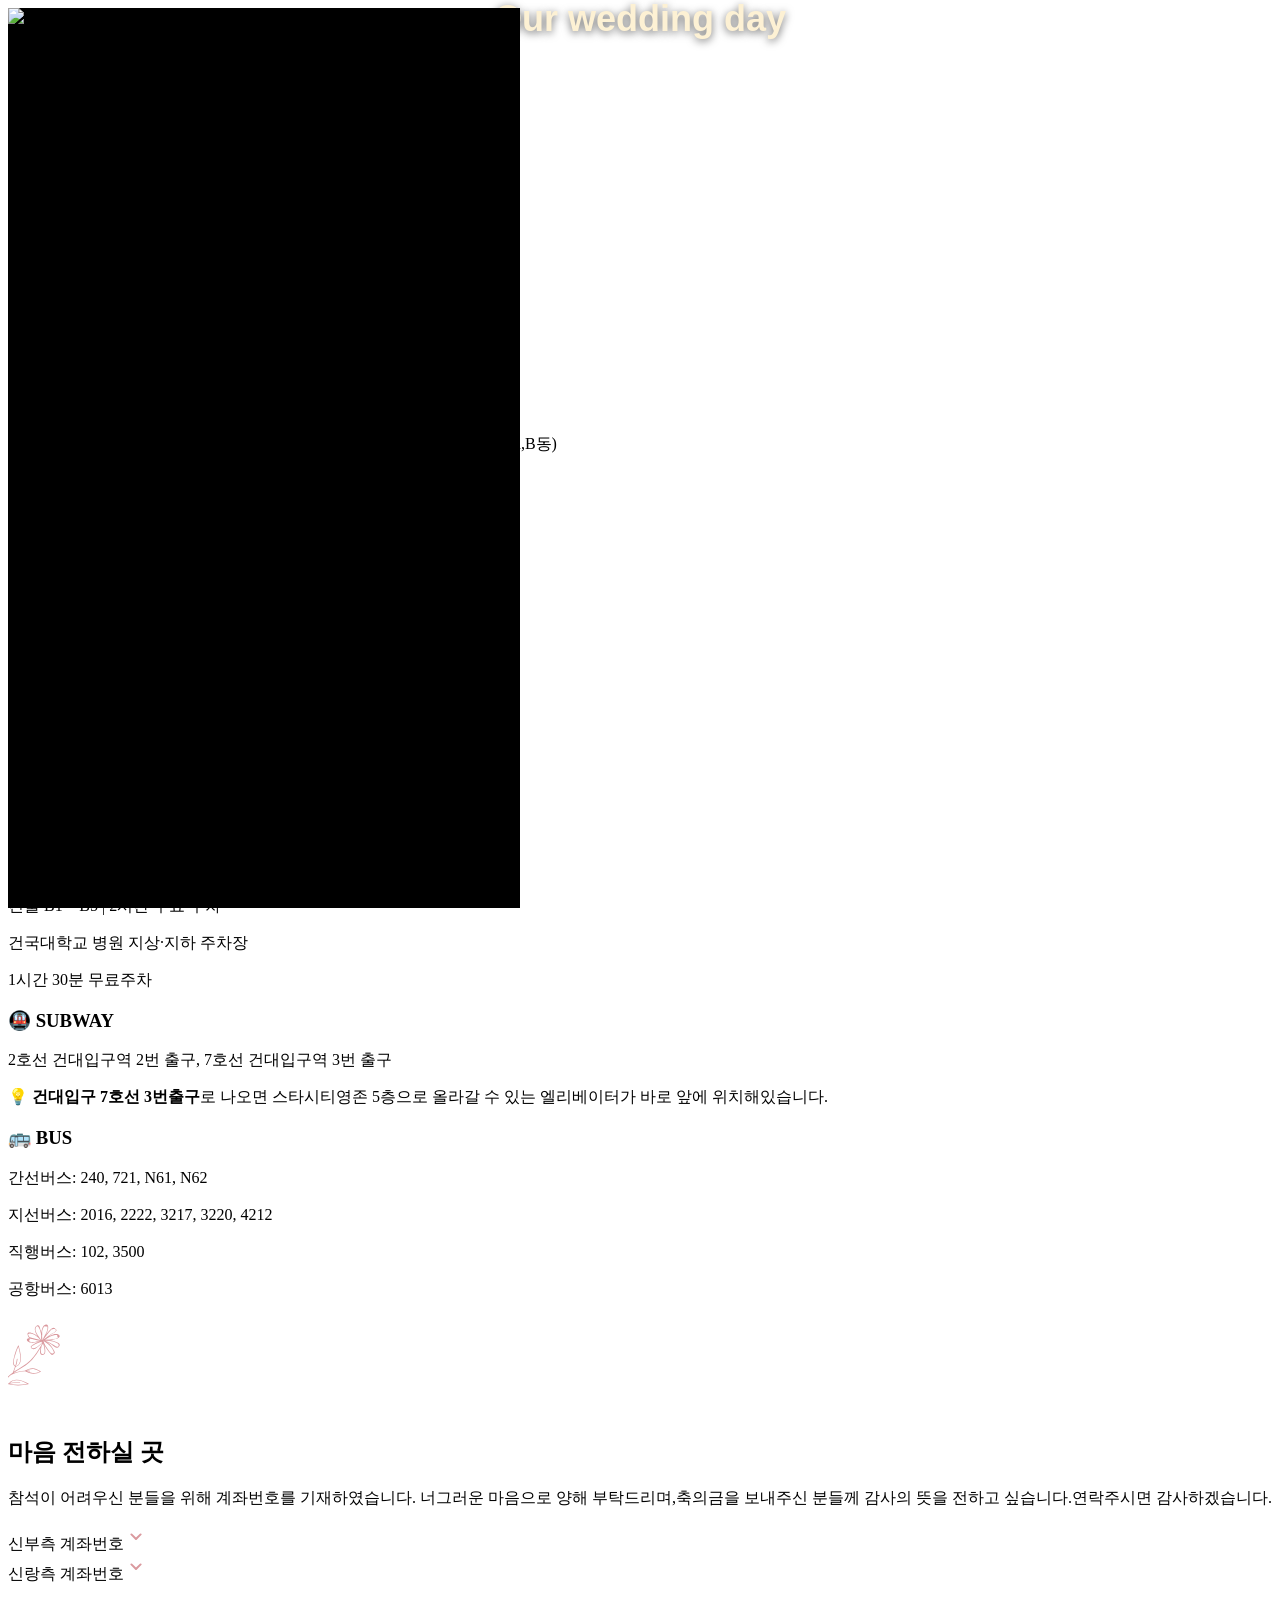
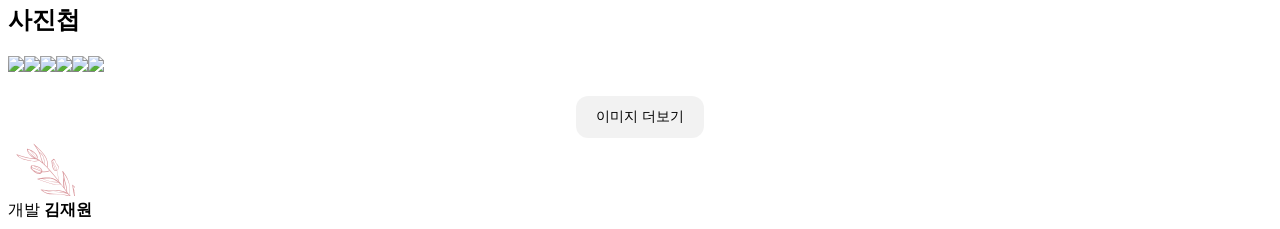
==== commit f2948a81: "Deploy" ====
--- a/index.html
+++ b/index.html
@@ -1 +1 @@
-<!DOCTYPE html><html lang="ko"><head><meta charSet="utf-8"/><meta name="viewport" content="width=device-width, initial-scale=1"/><link rel="preload" as="image" href="/wedding-invitation/images/p12.jpeg"/><link rel="preload" as="image" href="/wedding-invitation/images/icon_kakaomap.png"/><link rel="preload" as="image" href="/wedding-invitation/images/icon_navermap.png"/><link rel="preload" as="image" href="/wedding-invitation/images/icon_googlemap.png"/><link rel="preload" as="image" href="/wedding-invitation/images/map.png"/><link rel="preload" as="image" href="/wedding-invitation/images/p0.jpeg"/><link rel="preload" as="image" href="/wedding-invitation/images/p1.jpeg"/><link rel="preload" as="image" href="/wedding-invitation/images/p2.jpeg"/><link rel="preload" as="image" href="/wedding-invitation/images/p3.jpeg"/><link rel="preload" as="image" href="/wedding-invitation/images/p5.jpg"/><link rel="stylesheet" href="/wedding-invitation/_next/static/css/19f39885d9d43efb.css" crossorigin="" data-precedence="next"/><link rel="stylesheet" href="/wedding-invitation/_next/static/css/c6b7af65b8f94b78.css" crossorigin="" data-precedence="next"/><link rel="preload" as="script" fetchPriority="low" href="/wedding-invitation/_next/static/chunks/webpack-bcda372d4aafd6ba.js" crossorigin=""/><script src="/wedding-invitation/_next/static/chunks/fd9d1056-c3291f8438322b1b.js" async="" crossorigin=""></script><script src="/wedding-invitation/_next/static/chunks/618-26887eb4a181dac5.js" async="" crossorigin=""></script><script src="/wedding-invitation/_next/static/chunks/main-app-a9715d818fc6b1a5.js" async="" crossorigin=""></script><script src="/wedding-invitation/_next/static/chunks/716-1863e5361efe0c19.js" async=""></script><script src="/wedding-invitation/_next/static/chunks/app/page-c4ddaef0e4a5a0bc.js" async=""></script><link rel="preload" as="image" href="/wedding-invitation/images/p6.jpg"/><title>김재원 ♥ 장기쁨 결혼합니다</title><meta name="description" content="26년 6월 6일 13시 20분, 건대 스타시티영존 5층, 스타시티 아트홀"/><meta name="twitter:label1" content="날짜"/><meta name="twitter:data1" content="2026.06.06 13:20"/><meta name="twitter:label2" content="장소"/><meta name="twitter:data2" content="건대 스타시티영존 5층, 스타시티 아트홀"/><meta property="og:title" content="김재원 ♥ 장기쁨 결혼합니다"/><meta property="og:description" content="26년 6월 6일 13시 20분, 건대 스타시티영존 5층, 스타시티 아트홀"/><meta property="og:locale" content="ko_KR"/><meta property="og:image" content="http://localhost:3000/TEMP"/><meta name="twitter:card" content="summary_large_image"/><meta name="twitter:title" content="김재원 ♥ 장기쁨 결혼합니다"/><meta name="twitter:description" content="26년 6월 6일 13시 20분, 건대 스타시티영존 5층, 스타시티 아트홀"/><meta name="twitter:image" content="http://localhost:3000/TEMP"/><script src="/wedding-invitation/_next/static/chunks/polyfills-c67a75d1b6f99dc8.js" crossorigin="" noModule=""></script></head><body><main class="clbq8e0"><audio id="bgm" autoPlay="" loop="" style="display:none"><source type="audio/mp3" src="/audio/background.mp3"/></audio><div style="max-width:32rem;width:100%;height:100vh;z-index:99999;background-color:black;overflow:hidden;cursor:pointer;transition:opacity 2.5s ease;position:fixed;opacity:1"><img src="/wedding-invitation/images/p12.jpeg" class="_1i5sabo0"/><div class="_1i5sabo1">TOUCH</div></div><div class="ulmuft0"></div><div class="bg00o20" style="position:relative"><img src="/wedding-invitation/images/p2.jpeg" width="100%" alt="웨딩 사진" loading="lazy"/><div style="font-family:&#x27;YleeMemoriesNeverSleep&#x27;, sans-serif;position:absolute;top:50%;left:50%;transform:translate(-50%, -50%);color:#fdf1d4;font-size:36px;font-weight:bold;text-shadow:0 2px 8px rgba(0,0,0,0.6);text-align:center">Our wedding day</div></div><section class="_8vebd00"><div class="_8vebd05"><svg width="74" height="114" viewBox="0 0 74 114" fill="none" xmlns="http://www.w3.org/2000/svg"><path d="M85.5854 63.7388C84.9459 63.3253 83.784 64.1063 83.2548 63.4981C83.199 63.4151 83.0602 63.3879 82.9772 63.4437C81.3989 64.1431 80.35 65.4506 79.8847 67.0888C79.8847 67.0888 79.8017 67.1446 79.7459 67.0616C77.531 68.0685 75.4276 69.2414 73.4915 70.6632C75.0901 68.0223 76.4111 65.3269 76.4546 62.165C76.4546 62.165 76.4546 62.165 76.3988 62.082C78.2546 61.437 79.743 58.9906 80.2082 57.3525C80.4272 56.6028 80.3959 55.6599 79.7007 55.1633C78.8938 54.5008 78.2312 55.3076 77.37 54.9226C76.5645 54.6206 77.0353 54.4246 76.5346 54.0382C76.2842 53.845 76.1454 53.8178 75.8679 53.7634C74.6474 53.7403 73.3767 55.0765 72.5196 55.7731C72.4366 55.8289 72.4366 55.8289 72.4366 55.8289C72.2978 55.8017 72.1318 55.9133 72.1604 56.135C72.1101 57.4943 72.5305 58.6575 73.1728 59.7922C73.6476 60.6779 74.2069 61.8684 75.2613 62.0031C75.4001 62.0303 75.6219 62.0017 75.7607 62.0289C75.6383 66.3284 73.1554 69.8047 70.95 73.3355C71.4615 69.2564 66.5905 64.6987 63.6434 62.8239C63.393 62.6307 63.0611 62.8539 63.1454 63.1586C64.1891 67.7587 65.539 72.635 70.1786 74.6974C68.2766 77.7833 66.7638 81.0895 67.3054 84.9427C67.3626 85.3862 68.0279 85.3005 67.9708 84.8569C67.2019 79.5902 70.293 75.5845 72.8561 71.3313C72.9119 71.4143 73.0507 71.4415 73.2167 71.3299C75.2629 69.7135 77.4493 68.4848 79.7473 67.4221L79.8861 67.4493C81.7446 67.5255 84.8767 66.9866 85.8399 65.0137C86.1447 64.9293 86.0861 64.1252 85.5854 63.7388ZM73.8843 57.2656C74.2217 58.4847 74.5864 59.565 74.8123 60.618C74.0599 59.6779 73.9442 58.4303 73.8843 57.2656ZM73.2148 56.2697C73.4638 56.1023 73.574 55.9078 73.823 55.7404C73.7958 55.8792 73.7686 56.018 73.8801 56.184C73.7972 56.2397 73.8529 56.3227 73.7699 56.3785C73.6584 56.2125 73.3808 56.1581 73.2148 56.2697ZM76.6912 58.7526C76.747 58.8356 76.747 58.8356 76.747 58.8356C76.664 58.8914 76.747 58.8356 76.6912 58.7526ZM77.4612 57.0301C77.2952 57.1417 77.268 57.2805 77.2408 57.4193C77.185 57.3363 77.2122 57.1975 77.1564 57.1145C77.2394 57.0587 77.3782 57.0859 77.4612 57.0301ZM75.0162 55.9023C75.0434 55.7635 75.0992 55.8465 75.0162 55.9023C75.0992 55.8465 75.0992 55.8465 75.0162 55.9023ZM78.4885 57.3036C78.5157 57.1648 78.5157 57.1648 78.4599 57.0818C78.5987 57.109 78.6544 57.192 78.4885 57.3036C78.4898 57.6641 78.4354 57.9417 78.2422 58.192L78.1592 58.2478C78.3524 57.9975 78.434 57.5811 78.4885 57.3036ZM75.9811 61.6398C76.0083 61.501 75.9239 61.1963 75.8395 60.8915C75.8953 60.9745 75.9239 61.1963 75.9797 61.2792C76.0913 61.4452 76.3416 61.6384 76.5634 61.6098C76.4804 61.6656 76.2586 61.6942 76.1756 61.75C76.064 61.584 75.9811 61.6398 75.9811 61.6398ZM76.8396 61.3037C77.0328 61.0534 77.1702 60.72 77.3076 60.3867C77.3906 60.3309 77.4464 60.4139 77.5293 60.3581C77.7783 60.1907 78.1933 59.9118 78.5525 59.5499C78.0559 60.2451 77.4763 60.9962 76.8396 61.3037ZM79.6504 56.5226C79.5388 56.3566 79.483 56.2736 79.3714 56.1076C79.566 56.2178 79.6218 56.3008 79.6504 56.5226ZM76.0951 55.1771C75.9836 55.0111 75.789 54.9009 75.5944 54.7907C75.955 54.7893 76.0666 54.9553 76.0951 55.1771ZM72.7169 56.6044L72.7999 56.5486C72.7999 56.5486 72.8829 56.4928 72.9658 56.4371C72.8829 56.4928 72.8556 56.6316 72.9114 56.7146C72.8856 57.2139 72.9428 57.6575 72.9999 58.101C72.887 57.5745 72.774 57.048 72.7169 56.6044ZM63.9536 64.1817C65.3442 65.1749 66.6245 66.3627 67.7117 67.8008C68.9104 69.4048 70.8901 72.1708 70.1773 74.3369C66.2315 72.4104 64.8286 68.1723 63.9536 64.1817ZM84.678 65.7947C84.4018 66.1008 83.6821 66.4641 83.3773 66.5485C82.4358 66.9404 81.4657 67.1105 80.4398 67.1976C80.7963 66.1146 81.4575 64.9472 82.5092 64.3607C83.0629 64.109 83.2303 64.358 83.8126 64.328C83.8956 64.2723 84.0344 64.2995 84.1174 64.2437C84.9487 64.0464 85.1446 64.5171 84.678 65.7947Z" fill="#DA999E"></path><path d="M70.5696 89.9781C67.2224 84.9985 63.2943 80.4094 59.1172 75.9876C59.1172 75.9876 59.1444 75.8489 59.0886 75.7659C57.185 71.1413 56.7481 65.6514 56.1193 60.7724C55.9193 59.22 55.7464 57.5288 55.7681 55.9478C55.7681 55.9478 55.7681 55.9478 55.9069 55.975C60.8975 55.5123 65.0458 52.3624 66.9695 47.6956C67.1069 47.3622 66.5232 47.0316 66.3858 47.365C64.5723 51.8372 60.673 54.8198 55.9042 55.2539C55.9586 54.9764 55.93 54.7546 55.9286 54.394C58.2442 50.6687 61.7571 48.1869 66.1082 47.3106C66.5518 47.2534 66.3273 46.5609 65.9395 46.701C61.8932 47.493 58.4905 49.7803 56.1177 53.062C56.3326 51.2307 56.8251 49.4538 57.7067 47.8972C58.2332 47.7843 58.7584 47.3108 59.0618 46.8659C59.7802 46.142 60.3869 45.2522 60.5216 44.1977C60.6304 43.6426 60.3787 43.0889 60.1828 42.6181C59.9855 41.7868 59.9827 41.0657 59.7854 40.2344C59.5881 39.4031 59.2792 38.4058 58.3078 38.2154C57.6969 38.0235 57.0601 38.3311 56.8125 38.859C56.7009 38.693 56.4234 38.6386 56.2302 38.8889C55.1568 41.0563 54.9446 43.6088 55.7855 45.9354C55.9542 46.5449 56.2903 47.4034 56.9298 47.817C56.1312 49.3177 55.6659 50.9559 55.4225 52.5655C53.7475 49.7151 50.7732 47.9791 47.3895 47.9643C47.1677 47.9928 46.9745 48.2432 47.0861 48.4092C48.3161 50.9561 50.8688 58.5181 55.0457 55.59L55.1287 55.5342C55.1069 57.1152 55.1682 58.6404 55.3683 60.1928C55.9412 64.9889 56.4054 70.34 58.0872 74.9931C52.4066 69.0517 46.2552 63.3061 40.7964 57.3361C40.7964 57.3361 40.7406 57.2531 40.8236 57.1973C39.6043 50.185 40.8817 43.3018 42.2978 36.4458C44.4367 37.2974 47.0163 37.3708 49.0082 36.0319C50.8898 34.8876 52.019 32.8032 51.3727 30.5868C51.2325 30.1991 50.623 30.3678 50.7631 30.7556C52.0844 35.4101 46.321 36.8742 42.8502 35.8335C42.9332 35.7777 42.9332 35.7777 43.0162 35.7219C44.6678 32.4429 47.8773 30.406 51.5373 30.1147C51.9808 30.0576 51.8951 29.3922 51.4515 29.4494C47.514 29.6863 44.1943 31.9177 42.2937 35.3641C42.3209 35.2253 42.1263 35.1151 41.9875 35.0879C42.314 33.4226 42.5575 31.813 42.5507 30.0103C45.8718 28.1394 47.2975 23.8072 45.6756 20.3188C45.5354 19.931 44.8429 20.1555 45.066 20.4875C46.4648 23.644 45.3697 27.3924 42.4921 29.2062C42.4921 29.2062 42.4921 29.2062 42.4363 29.1232C42.3206 27.8755 42.1492 26.5449 42.3382 25.2129C42.6089 23.4645 43.7967 22.1842 44.9014 20.9596C45.1776 20.6535 44.6769 20.2671 44.4007 20.5732C42.6878 22.3271 41.5572 24.051 41.5111 26.4918C41.4608 27.8511 41.771 29.2089 41.7207 30.5681C41.7548 32.2321 41.3725 33.8145 40.9903 35.3968C40.9073 35.4526 40.8801 35.5914 40.8528 35.7302C40.8256 35.8689 40.7712 36.1465 40.744 36.2853C40.7168 36.4241 40.7168 36.4241 40.7726 36.5071C39.8242 35.0962 38.4895 34.186 36.9057 33.4432C36.2391 33.1684 34.3492 32.1493 34.1043 33.3984C33.8322 34.7862 35.3643 36.5276 36.3099 37.2174C37.5617 38.1834 39.1441 38.5657 40.6965 38.3656C39.5266 44.3331 38.7172 50.2993 39.5719 56.2314C33.8899 49.9294 28.7889 43.2369 25.6253 35.483C25.7641 35.5103 25.93 35.3987 25.9015 35.1769C26.3013 30.9319 27.5897 26.9331 29.8223 23.2636C30.0427 22.8744 29.4317 22.6826 29.2386 22.933C28.7148 23.767 28.3297 24.6283 27.9447 25.4895C27.0997 22.0813 26.4207 18.5615 27.6559 15.2009C27.7389 15.1451 27.6832 15.0621 27.6832 15.0621C30.2873 14.2756 30.4123 10.6973 28.0503 9.51366C28.2177 9.76264 28.0517 9.87421 27.9415 10.0688C27.9415 10.0688 27.9415 10.0688 27.8585 10.1246C27.3061 10.7368 26.8095 11.4321 26.313 12.1274C25.9824 12.7111 25.4028 13.4621 25.4055 14.1832C25.3539 15.1819 26.3539 15.5941 27.2138 15.6186C25.9241 19.2568 26.8263 23.1086 27.6999 26.7386L27.7557 26.8216C26.6006 29.4053 25.9177 32.1537 25.6511 34.9837C24.3353 31.7714 23.3515 28.336 22.7827 24.6217C23.4738 24.0366 23.6915 22.9264 23.633 22.1223C23.5975 20.0977 21.9008 18.8284 20.3157 17.725C20.1212 17.6148 19.8722 17.7821 19.845 17.9209C19.762 17.9767 19.762 17.9767 19.679 18.0325C19.1022 19.5047 19.0804 21.0857 19.6682 22.4979C20.0043 23.3564 20.9813 24.9891 22.0902 24.8462L22.1731 24.7904C22.4576 26.6476 22.8808 28.532 23.4142 30.2218C22.3842 29.2272 20.912 28.6504 19.4426 28.7947C19.4657 27.5742 17.6003 25.6953 16.8492 25.1158C15.4301 23.9008 13.5974 23.3253 11.7416 23.9703C11.3538 24.1105 11.5226 24.72 11.9103 24.5798C13.6559 24.1294 15.2383 24.5117 16.4628 25.6165C17.3255 26.362 19.4698 28.6559 17.8086 29.4111C16.5351 30.0261 14.7554 28.8125 13.837 27.9839C12.807 26.9894 12.1362 25.6329 11.4654 24.2765C11.2423 23.9445 10.7443 24.2792 10.9674 24.6112C12.0015 26.6874 13.2302 28.8738 15.5078 29.7526C16.4521 30.0819 18.6168 30.4342 19.2508 29.4056C19.3066 29.4886 19.3896 29.4328 19.4453 29.5158C20.8318 29.4273 22.2481 29.9211 23.1951 30.9715C23.3067 31.1374 23.5285 31.1089 23.6945 30.9973C25.4362 36.8151 28.2296 42.0464 31.604 46.8872C29.1359 46.9798 26.9427 46.4057 24.831 45.4153C25.8242 44.0247 26.0677 42.4152 25.5901 40.8083C25.3084 39.6723 24.639 38.6764 23.9695 37.6804C23.6348 37.1825 23.3273 36.5457 22.7164 36.3539C22.5776 36.3267 22.4946 36.3825 22.4116 36.4383C20.7545 38.2751 20.7669 41.5201 21.9125 43.7623C20.1887 42.6317 18.575 41.3065 16.9613 39.9814C16.9885 39.8426 16.9885 39.8426 16.8769 39.6766C15.9843 38.3487 15.119 36.8821 13.6182 36.0835C12.0617 35.2019 10.3977 35.2359 8.65073 35.3258C8.42896 35.3544 8.31876 35.5489 8.34734 35.7707C9.38693 39.2891 13.0007 41.4387 16.6035 40.7039C18.7737 42.4984 20.888 44.2099 23.3058 45.4766L23.2228 45.5323C20.5412 47.8168 16.8541 48.2469 13.8526 46.6497C16.1778 45.4482 18.7275 44.9393 21.3357 45.2344C21.752 45.3161 21.8881 44.6222 21.4717 44.5405C18.503 44.2468 15.6485 44.8401 12.9641 46.4034C12.7151 46.5708 12.7995 46.8756 12.9941 46.9858C16.3303 49.0809 20.6555 48.7039 23.6133 46.1133C23.7793 46.0017 23.7507 45.7799 23.695 45.697C26.057 46.8806 28.6394 47.6751 31.551 47.5253C31.6898 47.5525 31.7728 47.4967 31.8 47.3579C36.0384 53.3049 41.1625 58.777 46.3968 64.0545C46.0634 63.917 45.7301 63.7796 45.3967 63.6422C45.2852 63.4762 45.0906 63.366 44.9246 63.4776C42.3136 62.4614 39.621 61.8614 36.8454 61.3173C36.9284 61.2615 36.8726 61.1785 36.8726 61.1785C37.0672 61.2887 37.289 61.2601 37.3992 61.0656C38.1706 59.7036 38.1923 58.1226 37.3827 56.7389C36.9636 55.9362 36.2126 55.3566 35.4615 54.777C35.0724 54.5566 34.154 53.7281 33.6274 53.841C32.7131 54.0941 32.9418 55.8683 33.0833 56.6166C33.5065 58.501 34.8154 59.9105 36.1515 61.1813C33.5147 60.6643 30.8779 60.1474 28.2955 59.3529C28.9309 58.6848 29.0669 57.9909 28.6193 56.9664C28.4233 56.4957 28.0859 55.2766 27.4749 55.0848C27.2532 55.1134 27.1144 55.0862 26.9484 55.1977C26.5049 55.2549 26.0899 55.5338 25.5906 55.508C25.3688 55.5366 25.1742 55.4264 24.9525 55.455C22.9279 55.4904 21.2694 56.9667 20.7497 58.8824C20.7225 59.0212 20.8341 59.1872 20.8899 59.2701C21.4805 61.4035 24.2805 61.0878 26.0261 60.6374C26.8574 60.44 27.4942 60.1325 28.0751 59.742C28.1309 59.825 28.1309 59.825 28.2697 59.8522C30.8521 60.6467 33.4889 61.1637 36.1257 61.6806C32.776 63.3297 29.5379 65.1448 27.1638 68.0661C26.9706 68.3164 27.138 68.5654 27.4155 68.6198C31.7422 68.6033 35.5598 66.0372 37.3475 62.0642C37.4305 62.0084 37.3747 61.9254 37.3747 61.9254C39.7898 62.471 42.2048 63.0165 44.4824 63.8953C43.7355 64.3974 43.0158 64.7607 42.2688 65.2628C42.1858 65.3186 42.1028 65.3744 42.1028 65.3744C40.6362 66.2397 39.2525 67.0493 37.8416 67.9977C36.4307 68.9461 35.3518 69.6713 34.8865 71.3094C34.8321 71.587 35.0825 71.7802 35.2485 71.6686C38.6295 70.9623 41.8962 69.369 42.5478 65.6777C43.4335 65.2029 44.3192 64.728 45.1491 64.1701C45.9546 64.4722 46.8159 64.8572 47.5941 65.298C47.6499 65.381 47.7329 65.3252 47.7329 65.3252C55.5565 73.1999 63.629 80.9073 69.6539 89.8706C65.6593 89.6639 61.9408 89.1511 58.3012 87.5009C58.2454 87.4179 58.1897 87.3349 58.1067 87.3907C57.523 87.0601 56.8563 86.7852 56.2726 86.4546C57.3202 84.7865 58.3392 82.8967 58.3867 80.8164C58.4057 78.5143 56.875 77.1333 55.7307 75.2517C55.6191 75.0857 55.2586 75.0871 55.1484 75.2816C53.9689 78.7253 53.0125 82.5009 55.1052 85.7934C52.7704 84.471 50.5186 83.0929 48.211 81.6317C48.1552 81.5487 48.0722 81.6045 47.9334 81.5773C47.9606 81.4385 47.8491 81.2725 47.6273 81.3011C47.1497 79.6942 46.5891 78.1432 46.0285 76.5922C45.7196 75.5949 45.325 73.9323 44.2691 73.4371C43.4637 73.135 42.7439 73.4983 42.1358 74.0276C41.2786 74.7243 41.2814 75.4454 40.6188 76.2522C40.0664 76.8645 38.265 77.2319 38.2134 78.2306C38.1331 79.0075 39.2447 79.5857 39.7454 79.972C41.97 81.489 44.5796 82.1447 47.1865 82.0793L47.2423 82.1623C47.3267 82.4671 47.6872 82.4657 47.7974 82.2712L47.8532 82.3541C50.6057 84.1187 53.414 85.9663 56.3597 87.4805C54.6957 87.5146 53.0317 87.5487 51.3133 87.8603C50.7868 87.9732 50.2602 88.0862 49.7337 88.1991C46.7295 85.8808 42.928 85.4238 39.4395 87.0457C39.1906 87.2131 39.1634 87.3518 39.3307 87.6008C41.3077 89.6457 42.92 90.6103 45.8017 89.8782C47.1595 89.5679 48.4616 89.1747 49.7922 89.0032C52.4249 88.4385 55.0032 88.1513 57.7216 88.2519C58.2496 88.4995 58.9162 88.7743 59.4442 89.0219C60.7218 89.4886 61.9436 89.8722 63.2756 90.0613C61.8361 90.7879 60.4239 91.3757 58.8728 91.9363C58.5123 91.9377 58.1517 91.9391 57.8184 91.8017C57.7626 91.7187 57.6238 91.6915 57.5408 91.7472C53.7121 91.429 50.0835 92.6632 47.0141 95.0878C46.8482 95.1994 46.8495 95.5599 47.0441 95.6701C50.0456 97.2674 55.0864 95.4454 57.4619 92.8847C59.9001 92.2098 62.3096 91.3131 64.579 90.0286C66.4661 90.3265 68.3247 90.4026 70.239 90.5618C72.3317 93.8543 74.2026 97.1754 75.6585 100.775C75.7987 101.163 76.4082 100.994 76.2681 100.607C74.7563 96.9237 72.9126 93.4638 70.737 90.227C70.6812 90.1441 70.6254 90.0611 70.5696 89.9781ZM57.5828 44.4863C57.5542 44.2645 57.4426 44.0985 57.414 43.8767C57.4399 43.3774 57.4099 42.7951 57.5745 42.323C57.6303 42.406 57.6031 42.5447 57.6589 42.6277C57.7719 43.1543 57.9406 43.7638 57.9705 44.3461C57.9719 44.7067 58.0005 44.9285 57.9461 45.206C57.9461 45.206 57.9189 45.3448 57.8359 45.4006C57.8073 45.1788 57.7229 44.874 57.5828 44.4863ZM58.2357 41.1556C58.4875 41.7093 58.795 42.3461 58.8508 42.429C58.9637 42.9556 59.0209 43.3991 58.9393 43.8155C58.7419 42.9842 58.3501 42.0427 58.2357 41.1556ZM57.8699 47.0646C58.2849 46.7856 58.5325 46.2577 58.7529 45.8686C58.8917 45.8958 58.9747 45.84 59.1407 45.7284C59.2237 45.6726 59.3339 45.4781 59.4169 45.4223C58.9761 46.2006 58.4795 46.8958 57.8699 47.0646ZM59.1773 40.7637C58.9813 40.2929 58.7024 39.878 58.3962 39.6018C58.3962 39.6018 58.3405 39.5188 58.3677 39.38C58.9514 39.7106 59.2303 40.1256 59.1773 40.7637ZM56.7595 39.4971C56.871 39.6631 57.2316 39.6617 57.286 39.3841C57.369 39.3283 57.4248 39.4113 57.5078 39.3556L57.4248 39.4113L57.3418 39.4671C57.2588 39.5229 57.2588 39.5229 57.1758 39.5787C56.9812 39.4685 56.7595 39.4971 56.5935 39.6086C56.7323 39.6359 56.6765 39.5529 56.7595 39.4971ZM47.9745 48.6554C51.1651 48.9206 53.8346 50.741 55.2878 53.6199C55.2878 53.6199 55.2878 53.6199 55.3436 53.7029C55.2892 53.9805 55.3177 54.2022 55.2633 54.4798C55.2361 54.6186 55.0701 54.7301 55.0429 54.8689C54.9599 54.9247 55.0157 55.0077 55.0157 55.0077C55.0157 55.0077 54.8769 54.9805 54.7939 55.0363C51.3912 57.3235 49.1216 51.2581 47.9745 48.6554ZM42.3508 35.8077C42.4338 35.7519 42.4338 35.7519 42.3508 35.8077V35.8077ZM41.4951 36.8649L41.4679 37.0036C41.4121 36.9207 41.3563 36.8377 41.3005 36.7547C41.3563 36.8377 41.3563 36.8377 41.4951 36.8649ZM35.4132 34.8079C35.1329 34.0324 34.8268 33.7562 35.6867 33.7806C36.3248 33.8337 36.9085 34.1643 37.5194 34.3561C39.1031 35.0989 40.4107 36.1479 41.1659 37.8091C38.8379 38.2895 36.3371 37.0786 35.4132 34.8079ZM28.2762 10.5667C28.4708 10.6769 28.5824 10.8429 28.7769 10.9531L28.6381 10.9259C28.5824 10.8429 28.4436 10.8157 28.2776 10.9273C27.8068 11.1232 27.6694 11.4566 27.5048 11.9287L27.366 11.9015C27.2 12.0131 27.0069 12.2634 26.8409 12.375C27.3932 11.7627 27.8068 11.1232 28.2762 10.5667ZM27.1811 14.3152L27.2641 14.2594C27.2641 14.2594 27.2641 14.2594 27.3199 14.3424L27.3756 14.4254C27.3756 14.4254 27.3756 14.4254 27.4314 14.5084C27.4314 14.5084 27.4314 14.5084 27.4872 14.5913C27.4042 14.6471 27.2654 14.6199 27.1811 14.3152ZM26.7892 13.3737C26.8164 13.2349 26.9266 13.0403 27.0368 12.8457C26.8164 13.2349 26.7348 13.6512 26.709 14.1505C26.709 14.1505 26.7647 14.2335 26.6817 14.2893C26.5974 13.9846 26.679 13.5682 26.7892 13.3737ZM27.8763 14.8117C27.7934 14.8675 27.6546 14.8403 27.5716 14.8961C27.7376 14.7845 27.9036 14.673 28.0138 14.4784C28.5403 14.3655 28.9825 13.9477 29.1471 13.4756C29.1743 13.3368 29.2845 13.1423 29.2559 12.9205C29.3389 12.8647 29.4219 12.8089 29.4491 12.6701C29.4763 12.5314 29.4205 12.4484 29.5035 12.3926C29.5348 13.3355 29.0396 14.3913 27.8763 14.8117ZM20.2355 18.5019C21.1811 19.1917 22.0709 19.7984 22.6574 20.8502C23.0207 21.5699 23.5052 24.9795 21.5595 23.8775C19.8084 22.8857 19.6314 20.1128 20.2355 18.5019ZM21.7628 40.8506C21.7042 40.0465 21.915 37.1335 23.0539 37.573C23.8035 37.792 24.7288 40.4233 24.8976 41.0329C25.3466 42.4179 25.1303 43.8887 24.2473 45.0847C24.1643 45.1405 24.1643 45.1405 24.2201 45.2235C23.8868 45.0861 23.4976 44.8656 23.2473 44.6725C23.2473 44.6725 23.2473 44.6725 23.1915 44.5895C22.1887 43.4561 21.7125 42.2099 21.7628 40.8506ZM9.18001 35.9339C10.844 35.8999 12.425 35.9216 13.8155 36.9148C14.8169 37.6875 15.5422 38.7665 16.2674 39.8454C16.1844 39.9011 16.1572 40.0399 16.213 40.1229C13.1911 40.4672 10.3556 38.7585 9.18001 35.9339ZM34.4752 57.9704C34.1677 57.3336 33.2438 55.0628 34.1581 54.8097C35.0166 54.4737 36.6602 56.3811 37.0235 57.1009C37.7216 58.3186 37.6713 59.6778 37.0101 60.8452C37.0101 60.8452 36.9271 60.901 36.9828 60.9839C36.0359 59.9336 35.1174 59.105 34.4752 57.9704ZM23.192 59.2891C22.3035 59.0429 22.6899 58.5422 23.2151 58.0687C23.0777 58.402 23.0518 58.9014 23.192 59.2891ZM24.8804 58.3952C24.7131 58.1462 24.6573 58.0632 24.6015 57.9802C24.6845 57.9244 24.9063 57.8958 24.9621 57.9788C25.49 58.2264 25.4356 58.504 25.1036 58.7271C25.0478 58.6441 24.9362 58.4782 24.8804 58.3952ZM26.2342 57.0033C26.29 57.0862 26.29 57.0862 26.207 57.142C26.207 57.142 26.29 57.0862 26.2342 57.0033ZM26.7717 59.7747C25.3036 60.2796 21.8954 61.1246 21.4709 58.8796L21.4151 58.7967C21.9089 57.3803 23.2082 56.2659 24.8164 56.1489C24.8994 56.0931 24.9552 56.1761 25.094 56.2033C25.094 56.2033 25.0668 56.3421 25.1226 56.425C24.7062 56.3434 24.3185 56.4836 24.0423 56.7897C23.9307 56.6237 23.5974 56.4863 23.4042 56.7367C22.713 57.3217 21.2191 58.3259 21.6396 59.4892C22.143 60.5967 23.5023 60.647 24.4995 60.3381C24.8601 60.3367 25.1649 60.2523 25.4968 60.0292C25.8846 59.889 26.3281 59.8319 26.7717 59.7747C27.2696 59.44 27.656 58.9393 27.6819 58.44C27.9853 57.9951 27.8152 57.025 27.5362 56.61C27.3689 56.361 27.2015 56.112 26.9512 55.9189C27.4505 55.9447 27.8696 56.7474 27.9267 57.191C28.3758 58.576 27.8792 59.2713 26.7717 59.7747ZM38.7913 69.7691C38.2934 70.1038 36.8539 70.8304 36.2158 70.7774C35.5791 71.0849 35.5505 70.8631 36.3518 70.0835C36.5994 69.5556 37.0416 69.1379 37.4566 68.8589C38.8117 67.8276 40.2784 66.9622 41.745 66.0968C41.2798 67.735 40.258 68.9037 38.7913 69.7691ZM28.0509 67.9517C30.3434 65.4469 33.3325 63.7991 36.3774 62.2343C34.7258 65.5134 31.6551 67.5775 28.0509 67.9517ZM39.9617 78.5013C40.1277 78.3897 40.2107 78.3339 40.3767 78.2223C40.3495 78.3611 40.3781 78.5829 40.4896 78.7489C40.2951 78.6387 40.1563 78.6115 39.9617 78.5013ZM43.7387 79.8182L43.7659 79.6794C43.9578 79.0685 44.0108 78.4304 43.9808 77.8481C43.9795 77.4875 43.5332 76.8235 43.3644 76.214C43.4474 76.1582 43.4746 76.0195 43.6406 75.9079C44.0883 76.9324 44.3142 77.9855 44.4571 79.0943C44.3183 79.0671 44.1523 79.1787 44.0421 79.3733C43.8761 79.4848 43.7659 79.6794 43.7387 79.8182ZM45.7061 79.3392C45.8463 79.7269 45.9592 80.2535 46.0994 80.6412C45.9048 80.531 45.6544 80.3378 45.4599 80.2276C45.5973 79.8943 45.6517 79.6167 45.7061 79.3392ZM44.7795 76.3473C44.5835 75.8766 44.3876 75.4058 44.1916 74.935C44.2474 75.018 44.3304 74.9623 44.3862 75.0452C44.6651 75.4602 44.7223 75.9038 44.7795 76.3473ZM41.5359 76.7202C41.5916 76.8032 41.5916 76.8032 41.6474 76.8862C41.5644 76.942 41.51 77.2195 41.5658 77.3025C41.6502 77.6073 41.8175 77.8563 41.8461 78.0781C41.7345 77.9121 41.623 77.7461 41.5114 77.5801L41.4556 77.4971C41.51 77.2195 41.3984 77.0536 41.2039 76.9434C41.4257 76.9148 41.5086 76.859 41.5359 76.7202ZM55.6589 85.5417C53.7064 82.637 54.4981 79.3335 55.5402 76.2231C56.6002 77.8 57.7975 79.0435 57.75 81.1239C57.6738 82.9824 56.7093 84.5947 55.7447 86.207C55.6889 86.1241 55.5501 86.0968 55.5501 86.0968C55.7161 85.9853 55.8263 85.7907 55.6589 85.5417ZM44.9119 89.2714C43.72 89.4701 41.1118 89.1749 40.5512 87.6239C40.2151 86.7654 41.4355 86.7885 42.2668 86.5912C44.6505 86.1938 47.0656 86.7393 49.0126 88.2019C47.7105 88.5951 46.3255 89.0442 44.9119 89.2714ZM47.7638 95.3068C50.474 93.2441 53.7149 92.1501 57.0986 92.165C55.2769 94.4739 50.5966 96.2945 47.7638 95.3068Z" fill="#DA999E"></path></svg></div><h2 class="_8vebd01">💍 소중한 분들을 초대합니다</h2><p class="_8vebd02">잔잔하던 제 삶에 기분 좋은 물보라를 일으키며 나타난 사람과<br/>이제는 매일 엉뚱하고 유쾌한 내일을 상상하려 합니다.<br/><br/>가끔은 아이들처럼 철없이, 그리고 언제나 다정하게<br/>웃음이 끊이지 않는 가족이 되겠습니다.<br/><br/>언제나 즐거울 저희 두 사람의 시작을<br/>기쁜 마음으로 축복해 주시면 감사하겠습니다.<br/></p><p class="_8vebd03"><span class="_8vebd04">김한묵 · 유회주의 장남 <b>김재원</b></span><span class="_8vebd04">장재구 · 송영란의 장녀 <b>장기쁨</b></span></p><p class="_8vebd03"><time dateTime="2026-06-06 13:20"><b>2026년 6월 6일</b> 토요일 오후 <b>1시 20분</b></time><span><b>스타시티아트홀</b></span><span>스타시티영존 5층 (A,B동)</span></p></section><div class="_1boc4dw0"></div><div class="_5inonb0"><mark><h2 class="_5inonb3">화동 안내문</h2></mark><p class="_5inonb1">저희의 귀여운 가족, 민하가<br/>고모에게 반지를 전달할 예정입니다.<br/><br/>즐거운 마음으로 지켜봐주세요!</p><div class="_5inonb2"><img width="80%" src="/wedding-invitation/images/angel.jpeg" alt="angel" loading="lazy"/></div></div><div class="_1boc4dw0"></div><section class="sh5t4n0"><mark><h2 class="sh5t4n1">오시는 길</h2></mark><div class="sh5t4n2"><a target="_blank" class="sh5t4n3" style="display:inline-flex;align-items:center;background-color:#f6e24b;color:BLACK;font-weight:bold;text-decoration-line:none" href="https://place.map.kakao.com/12976773"><img style="height:1rem;margin-right:1rem" src="/wedding-invitation/images/icon_kakaomap.png"/>카카오맵</a><a target="_blank" class="sh5t4n3" style="display:inline-flex;align-items:center;background-color:#4ca758;color:white;font-weight:bold;text-decoration-line:none" href="https://map.naver.com/p/entry/place/13541226"><img style="height:1rem;margin-right:1rem" src="/wedding-invitation/images/icon_navermap.png"/>네이버지도</a><a target="_blank" class="sh5t4n3" style="display:inline-flex;align-items:center;background-color:#d84f3f;color:white;font-weight:bold;text-decoration-line:none" href="https://maps.app.goo.gl/VKNkutfpnj26Kpaj7"><img style="height:1rem;margin-right:1rem" src="/wedding-invitation/images/icon_googlemap.png"/>구글맵스</a></div><img style="padding:0 16px" src="/wedding-invitation/images/map.png"/><div class="sh5t4n5"><div class="mapSection"><h3 class="sh5t4n7">📍 NAVIGATION</h3><p class="sh5t4n8">서울 광진구 능동로 110 스타시티영존 5층 (화양동 4-20)</p></div><div class="sh5t4n6"><h3 class="sh5t4n7">🅿️ PARKING</h3><p class="sh5t4n8">건물 B1 ~ B5 | 2시간 무료 주차</p><p class="sh5t4n8">건국대학교 병원 지상·지하 주차장</p><p class="sh5t4n8">1시간 30분 무료주차</p></div><div class="sh5t4n6"><h3 class="sh5t4n7">🚇 SUBWAY</h3><p class="sh5t4n8">2호선 건대입구역 2번 출구, 7호선 건대입구역 3번 출구</p></div><div class="sh5t4n6"><h3 class="sh5t4n7">🚌 BUS</h3><p class="sh5t4n8">간선버스: 240, 721, N61, N62</p><p class="sh5t4n8">지선버스: 2016, 2222, 3217, 3220, 4212</p><p class="sh5t4n8">직행버스: 102, 3500</p><p class="sh5t4n8">공항버스: 6013</p></div></div><div class="sh5t4n4"><svg width="59" height="96" viewBox="0 0 59 96" fill="none" xmlns="http://www.w3.org/2000/svg"><g clip-path="url(#clip0_3_306)"><path d="M43.9242 38.9072C44.586 39.0168 46.0113 38.0742 46.3271 37.8092C47.8477 36.565 45.6022 33.7001 44.8214 32.3923C43.2012 29.8575 41.1476 27.7497 38.6608 26.0688C40.2494 26.6038 41.7206 27.3006 43.1553 28.2181C44.8105 29.172 46.7831 31.2211 48.6511 31.7117C50.0779 32.1292 51.554 30.6057 51.7287 29.0027C52.0352 26.8776 48.3802 25.9552 46.9312 25.3981C44.276 24.4599 41.4891 24.0439 38.6292 24.069C41.5622 23.6026 44.5253 23.7759 47.4138 23.0301C48.7296 22.7493 52.1768 21.9148 51.6453 19.9229C51.0471 17.5121 46.8349 18.0387 45.1811 18.4448C43.3877 18.8732 41.7418 19.7793 40.1768 20.7442C41.918 19.5365 43.6591 18.3289 45.5399 17.099C47.362 15.9501 49.9411 14.6092 47.6305 12.6854C45.1579 10.6442 43.8215 12.1455 41.912 14.0959C40.1788 15.8035 38.6296 17.7682 37.2201 19.7107C38.4456 17.5111 39.6932 15.4512 40.0727 12.8848C40.3061 11.2009 40.5158 8.01723 37.8622 8.4392C34.7895 8.92779 33.4718 14.1493 33.5113 16.6489C33.5335 16.7886 33.4748 16.8696 33.5557 16.9283C33.2828 16.1125 32.9877 15.157 32.7148 14.3412C31.9626 12.3129 31.6487 7.63724 28.6807 9.68438C25.2571 12.0187 27.1661 16.3691 29.6258 20.1308C28.3896 19.1102 27.1168 18.3102 25.5868 17.6942C24.2775 17.1149 20.7177 15.8909 19.6971 17.1272C19.0876 17.7969 19.8541 19.465 20.0239 20.0824C20.3634 21.3172 20.7681 21.6109 21.6949 22.0363C21.7759 22.095 21.9965 22.1315 22.0774 22.1902C20.6363 22.133 18.9603 22.3995 18.8222 23.7819C18.6474 25.3848 21.6041 26.4182 22.8468 26.5786C25.4941 27.0169 28.2208 26.1537 30.8745 25.7317C29.1032 26.2998 27.2954 27.0884 25.6718 28.1342C24.4449 28.9737 22.0197 29.9321 22.9258 31.578C25.3204 36.2808 31.7978 29.7376 34.4851 26.3748C34.1771 27.1397 33.8104 27.9856 33.4072 29.0521C30.1929 34.5036 26.8168 39.8376 22.4471 44.3272C17.7029 49.1627 11.7066 51.9778 6.12294 55.5864C6.06421 55.6674 5.92454 55.6896 5.86581 55.7705C6.48172 54.2406 7.0167 52.6519 7.55167 51.0633C16.2016 47.8263 12.1744 36.0084 10.7338 29.6504C10.6085 29.3123 10.2482 29.298 10.153 29.5995C8.19418 33.4909 6.77976 37.6538 5.80655 41.8897C5.13339 44.8607 4.07135 48.5379 7.04383 50.5712C6.35488 52.5424 5.58499 54.4548 4.89604 56.4259C4.06594 57.0591 3.1549 57.6336 2.34701 58.4064C2.28828 58.4874 2.20734 58.4286 2.14861 58.5096C2.00895 58.5318 2.03116 58.6714 1.97243 58.7524C-0.613128 60.9535 -2.85272 63.5292 -4.6289 66.3176C-4.17486 64.6702 -3.82397 62.8244 -3.61275 61.0009C-3.55402 60.9199 -3.55402 60.9199 -3.49529 60.839C-2.38242 56.5809 -2.62969 52.3243 -4.41328 48.3119C-4.51643 48.1135 -4.81797 48.0183 -4.99416 48.2611C-7.27669 51.9176 -7.48345 57.8216 -4.33329 60.9722C-4.57314 63.5164 -5.23199 66.1271 -5.84 68.1569C-5.84 68.1569 -5.89873 68.2379 -5.81779 68.2966C-6.41939 69.4663 -7.07972 70.7168 -7.60038 71.9452C-7.65911 72.0262 -7.85751 72.1293 -7.91623 72.2102C-8.03369 72.3721 -8.07021 72.5927 -7.90833 72.7102C-9.33065 76.3731 -10.1277 80.3662 -10.2042 84.3879C-10.2185 84.7482 -9.55666 84.8577 -9.54235 84.4975C-9.48807 80.3361 -8.63232 76.2621 -7.09254 72.4373C-4.84505 70.3615 -2.42779 68.9031 0.298922 68.04C0.321132 68.1796 0.40207 68.2384 0.563946 68.3558C7.16776 69.8117 13.8066 69.6868 20.3043 68.224C20.5837 68.1796 20.7376 67.7971 20.4948 67.6209C14.6022 64.3336 6.07015 61.1079 0.886211 67.2306C-1.70083 68.0716 -4.16251 69.2506 -6.37349 71.1057C-5.61791 69.5536 -4.92106 68.0824 -4.00361 66.6478C-2.05124 63.6165 0.350224 61.1583 2.93578 58.9572C7.38142 56.7467 12.3206 55.3885 17.32 55.3095C17.3422 55.4492 17.4231 55.5079 17.504 55.5666C19.9608 56.608 22.5572 57.6271 25.241 57.8447C27.9835 57.9814 30.3277 56.9643 32.7307 55.8662C32.9878 55.6821 32.9434 55.4028 32.7006 55.2266C30.1629 54.1265 27.3745 52.3503 24.5732 52.2946C21.9926 52.2753 19.4135 53.6162 17.047 54.4937C16.9074 54.5159 16.8486 54.5969 16.8709 54.7365C12.9523 54.8585 9.08604 55.7596 5.30863 57.2195C5.30863 57.2195 5.30863 57.2195 5.36736 57.1385C6.9101 56.034 8.53379 54.9883 10.1797 54.0822C15.2935 51.121 20.1059 48.0646 24.1374 43.7004C27.4198 40.0281 30.077 36.0256 32.6309 31.8247C31.6863 35.3401 31.5432 38.9428 34.4841 38.9764C38.4471 39.1338 37.4334 33.2091 36.3481 29.0857C37.424 31.349 38.9776 33.4647 40.59 35.4995C41.2819 36.2487 42.6593 38.6072 43.9242 38.9072ZM7.37643 38.7045C8.15274 35.9319 9.17185 33.3355 10.3528 30.8565C11.83 36.994 15.032 47.2247 7.88183 50.438C8.66603 48.1653 9.28836 45.7752 9.5282 43.2311C9.60124 42.7899 8.8807 42.7613 8.86639 43.1215C8.60434 45.526 8.04074 47.8352 7.31527 50.0269C4.21742 47.6555 6.42394 41.7199 7.37643 38.7045ZM-4.69903 49.2166C-3.5121 52.1782 -3.16317 55.2731 -3.59351 58.4202C-3.66804 57.5013 -3.88223 56.6046 -4.29482 55.811C-4.50111 55.4142 -5.03756 55.6427 -4.89 56.1204C-4.41079 57.333 -4.1887 58.7297 -4.24594 60.1708C-6.43275 57.2249 -6.40858 52.424 -4.69903 49.2166ZM19.2965 67.7399C13.2766 69.0551 7.19638 69.0911 1.19565 67.8258C4.48102 66.8738 8.09804 66.6566 11.7817 66.8584C12.2229 66.9315 12.2515 66.2109 11.8912 66.1966C8.42821 66.0313 5.14925 66.1231 1.98134 66.9132C6.74776 62.2174 13.9705 64.8636 19.2965 67.7399ZM25.5445 52.9993C27.6918 53.4455 29.8692 54.5312 31.8038 55.4408C29.4596 56.4579 27.1519 57.2545 24.6078 57.0146C22.5636 56.7669 20.5925 56.0779 18.7388 55.2271C19.68 55.2922 20.6211 55.3574 21.5623 55.4225C22.0035 55.4956 22.0321 54.775 21.6718 54.7607C20.5688 54.5781 19.4293 54.6161 18.2675 54.5145C20.5752 53.7179 23.0369 52.5389 25.5445 52.9993ZM48.9768 27.006C50.1465 27.6076 50.9781 28.3345 50.5828 29.9009C50.3557 30.7246 49.7971 30.8135 49.0765 30.7849C47.7751 30.7054 46.4357 29.4864 45.3248 28.8039C44.2948 28.1801 43.3458 27.615 42.3158 26.9912C40.5208 26.0594 38.6894 25.3482 36.8214 24.8577C39.5782 24.6341 42.4016 24.8295 45.0933 25.5471C46.5201 25.9646 47.7485 26.4853 48.9768 27.006ZM42.3528 20.4698C43.5431 19.8509 44.8367 19.4304 46.1524 19.1496C46.8507 19.0385 47.9458 18.7212 48.5711 19.0514C49.2107 19.0213 49.498 19.4768 49.2932 20.4401C50.0882 21.3877 49.9565 21.9098 49.1185 22.0431C47.6567 23.2063 44.4142 23.0775 42.6351 23.1456C40.5766 23.2582 38.4594 23.4516 36.4897 24.1228C36.2913 24.226 36.2326 24.3069 36.3358 24.5053C36.277 24.5863 36.2183 24.6672 36.2405 24.8069C36.1596 24.7481 36.0786 24.6894 35.9977 24.6307C35.8358 24.5132 35.6374 24.6164 35.6009 24.837C35.5422 24.9179 35.4247 25.0798 35.5279 25.2782C35.5057 25.1385 35.4835 24.9988 35.2628 24.9623C35.3216 24.8814 35.4612 24.8592 35.52 24.7782C37.8563 23.2611 39.9498 21.5679 42.3528 20.4698ZM39.3359 18.1571C40.239 17.0827 41.1421 16.0083 42.1262 14.9927C42.5595 14.5658 43.2056 13.6755 43.8007 13.366C44.7118 12.7915 49.0637 12.2427 47.589 15.1264C47.0017 15.9358 45.194 16.7244 44.4813 17.1957C43.3719 17.8733 42.4021 18.5287 41.2927 19.2064C39.2944 20.5981 37.3184 22.1295 35.4232 23.7196C36.6121 21.7406 37.9042 19.96 39.3359 18.1571ZM34.3177 14.5159C34.64 13.3907 35.4385 10.7578 36.5701 10.2198C37.5113 10.285 38.5334 10.4088 39.4745 10.474C39.4824 10.9739 39.4316 11.5548 39.5204 12.1135C39.4331 12.9149 39.3457 13.7164 39.1187 14.5401C38.7599 15.8859 38.0996 17.1365 37.4171 18.2475C36.3456 20.0646 35.3916 21.7199 34.7836 23.7497C34.7249 23.8307 34.6074 23.9925 34.5487 24.0735C34.2092 22.8387 34.149 21.5595 34.0887 20.2803C34.1174 19.5597 34.2857 18.817 34.2333 18.0377C34.1731 16.7585 34.0764 15.6999 34.3177 14.5159ZM29.3593 18.4548C28.6595 17.2057 27.7756 15.6994 27.4726 14.244C27.0585 12.0903 29.0617 8.47821 30.7708 11.5716C32.0451 13.7317 33.0193 17.1568 33.1984 19.6343L33.2206 19.7739C33.1047 21.296 32.9887 22.818 33.4314 24.2512C33.2473 23.994 33.0045 23.8178 32.7395 23.502C31.635 21.9592 30.4273 20.2181 29.3593 18.4548ZM20.3683 19.0969C19.8161 18.3255 20.0288 17.8621 20.889 17.8685C22.873 16.837 26.2644 18.8037 27.861 19.8386C29.2957 20.756 30.4145 21.9385 31.5333 23.121C31.7983 23.4369 32.0633 23.7527 32.3284 24.0686C30.2985 23.4605 28.2909 22.9922 26.2245 22.6048C25.0993 22.2825 23.7756 22.0634 22.7679 21.5793C21.4664 21.4998 20.7523 20.611 20.3683 19.0969ZM22.9564 25.9168C20.8757 25.8897 20.6393 24.8533 22.0266 22.7711C22.6075 22.822 23.1074 22.8141 23.6295 22.9458C24.0708 23.0189 24.512 23.0919 24.9532 23.1649C27.5861 23.9635 30.3952 24.5192 32.9838 25.0383C29.6239 25.0714 26.2067 26.5456 22.9564 25.9168ZM27.8665 31.58C26.6983 32.3385 22.7511 33.181 23.6306 30.6068C23.7623 30.0846 25.0336 29.5245 25.4892 29.2372C26.5177 28.5009 27.6493 27.963 28.7809 27.425C30.3094 26.6808 32.0219 26.1937 33.6757 25.7875C33.8376 25.9049 33.9407 26.1033 34.0216 26.1621C32.9423 27.4793 31.8408 28.6568 30.5186 29.7979C29.6885 30.431 28.7775 31.0055 27.8665 31.58ZM35.1301 38.0861C32.0209 38.7953 32.9927 33.1992 33.2118 31.8756C33.3214 31.2138 33.5706 30.5297 33.6801 29.8679C34.1278 29.0808 34.5754 28.2936 35.0817 27.4255C36.2766 30.887 37.9013 37.5022 35.1301 38.0861ZM35.6532 25.6162C35.712 25.5353 35.6897 25.3956 35.6675 25.256L35.7485 25.3147C35.9691 25.3512 36.1087 25.329 36.2706 25.4465C38.9337 26.8846 41.1634 28.7496 43.0408 31.1002C43.939 32.2462 44.6388 33.4953 45.2799 34.8253C45.5893 35.4205 46.0463 36.4934 45.6574 37.1997C45.5987 37.2806 45.2384 37.2663 45.1797 37.3472C43.2402 38.658 41.1407 34.9107 40.0584 33.5076C38.1811 31.157 36.6196 28.5413 35.6532 25.6162Z" fill="#DA999E"></path></g><defs><clipPath id="clip0_3_306"><rect width="35.3" height="92.2" fill="white" transform="translate(30.1479) rotate(35.9648)"></rect></clipPath></defs></svg></div></section><div class="_1boc4dw0"></div><section class="u1ym3j0"><mark><h2>마음 전하실 곳</h2></mark><p class="u1ym3j1"><span>참석이 어려우신 분들을 위해 계좌번호를 기재하였습니다.</span><span> 너그러운 마음으로 양해 부탁드리며,</span><span>축의금을 보내주신 분들께 감사의 뜻을 전하고 싶습니다.</span><span>연락주시면 감사하겠습니다.</span></p><div class="u1ym3j2"><div class="u1ym3j3"><span>신부<!-- -->측 계좌번호</span><svg xmlns="http://www.w3.org/2000/svg" height="24" viewBox="0 -960 960 960" width="24" fill="#DA999E"><path d="M480-362q-8 0-15-2.5t-13-8.5L268-557q-11-11-11-28t11-28q11-11 28-11t28 11l156 156 156-156q11-11 28-11t28 11q11 11 11 28t-11 28L508-373q-6 6-13 8.5t-15 2.5Z"></path></svg></div></div><div class="u1ym3j2"><div class="u1ym3j3"><span>신랑<!-- -->측 계좌번호</span><svg xmlns="http://www.w3.org/2000/svg" height="24" viewBox="0 -960 960 960" width="24" fill="#DA999E"><path d="M480-362q-8 0-15-2.5t-13-8.5L268-557q-11-11-11-28t11-28q11-11 28-11t28 11l156 156 156-156q11-11 28-11t28 11q11 11 11 28t-11 28L508-373q-6 6-13 8.5t-15 2.5Z"></path></svg></div></div></section><div class="_1boc4dw0"></div><section class="_1fyxihz0"><mark><h2>사진첩</h2></mark><div class="_1fyxihz2"><img class="_1fyxihz3" src="/wedding-invitation/images/p0.jpeg" style="cursor:pointer"/><img class="_1fyxihz3" src="/wedding-invitation/images/p1.jpeg" style="cursor:pointer"/><img class="_1fyxihz3" src="/wedding-invitation/images/p2.jpeg" style="cursor:pointer"/><img class="_1fyxihz3" src="/wedding-invitation/images/p3.jpeg" style="cursor:pointer"/><img class="_1fyxihz3" src="/wedding-invitation/images/p5.jpg" style="cursor:pointer"/><img class="_1fyxihz3" src="/wedding-invitation/images/p6.jpg" style="cursor:pointer"/></div><div style="display:flex;justify-content:center;margin-top:20px"><button style="display:flex;flex-direction:column;align-items:center;gap:6px;background:rgba(0,0,0,0.05);border:none;padding:12px 20px;border-radius:12px;cursor:pointer;transition:all 0.2s ease"><span style="font-size:14px;font-weight:500">이미지 더보기</span></button></div><div class="_1fyxihz4"><svg width="67" height="58" viewBox="0 0 67 58" fill="none" xmlns="http://www.w3.org/2000/svg"><g clip-path="url(#clip0_3_99)"><path d="M45.8198 20.8713C45.6051 20.8088 45.4638 20.8142 45.4013 21.0289C44.806 22.1132 43.1781 22.1048 43.3737 23.5126C43.3791 23.6539 43.4524 23.7218 43.5258 23.7898C43.906 26.3227 44.1202 30.0649 45.8185 31.9104C46.5576 32.7312 47.7724 33.0384 48.8241 32.7858C49.582 35.941 50.0572 39.1071 50.4645 42.3466C48.6765 40.0092 46.8207 37.7452 44.8968 35.5546C43.1197 33.4998 41.1959 31.3092 39.2721 29.1186C39.4134 29.1132 39.5547 29.1077 39.6173 28.8931C41.8659 19.2539 32.0316 11.9178 26.1405 5.91661C25.847 5.64481 25.5073 6.01165 25.6594 6.28887C27.8413 9.67258 30.6672 13.2439 31.9441 17.0161C32.8161 19.4594 33.055 21.9976 34.3456 24.2833C33.4652 23.4679 32.5902 22.7939 31.5739 22.1252C31.7043 21.8372 31.4788 21.492 31.1336 21.7175L31.0657 21.7909C30.4842 21.3886 29.9026 20.9863 29.2532 20.6574C29.3211 20.584 29.3891 20.5107 29.457 20.4373C30.2916 18.2117 28.74 16.5021 27.1939 14.9338C24.9874 12.754 22.3161 11.3704 19.316 10.6363C19.1013 10.5738 18.8974 10.7939 18.9028 10.9352C19.5736 15.5091 22.4458 18.4417 26.3372 20.2739C20.3068 19.8682 14.3798 18.468 8.77091 16.1356C8.48285 16.0051 8.21106 16.2986 8.36321 16.5758C10.9173 20.4406 15.3524 21.6858 19.6978 22.4391C23.1898 23.0835 27.6928 24.2554 31.0194 22.4295C36.4733 26.2539 41.1496 31.9478 45.375 36.9515C47.3722 39.2101 49.1601 41.5475 51.0214 43.9528C48.679 41.9197 45.5676 40.1284 42.7195 39.6715C38.5263 39.1955 33.6698 39.877 29.5253 40.6728C29.1747 40.757 29.2643 41.2489 29.547 41.2381C33.6368 42.7088 37.868 44.1741 42.0204 45.4301C43.5966 45.9358 45.2461 46.5094 46.9474 46.5857C49.0046 46.7191 50.9614 46.078 52.9777 46.9913C53.1924 47.0539 53.2604 46.9805 53.3283 46.9071C54.2984 48.2144 55.2684 49.5217 56.2384 50.829C56.3118 50.897 56.3118 50.897 56.3852 50.9649C57.2085 52.1363 58.0318 53.3077 58.923 54.4057C51.1239 50.3175 41.6744 53.015 33.1928 51.4296C32.8368 51.3725 32.6384 51.7339 32.9319 52.0057C34.6819 53.3539 36.4373 54.8433 38.5842 55.4687C40.6631 56.1673 42.9296 56.2219 45.1281 56.3499C50.6612 56.7039 56.727 56.1882 61.7135 58.8983C61.8603 59.0342 61.9962 58.8875 62.0641 58.8141C64.3602 61.4858 66.8655 64.0787 69.496 66.2423C69.5747 66.4515 69.6481 66.5195 69.7269 66.7287C65.77 66.8805 61.4734 67.399 57.8754 65.8387C59.6913 61.5233 50.1063 60.6879 47.9757 60.4865C47.8344 60.4919 47.6931 60.4973 47.6305 60.712C47.4321 61.0735 47.1603 61.3669 46.8939 61.8017C46.6005 61.5299 46.1928 61.9701 46.4862 62.2419C48.19 64.2287 50.1355 66.9846 52.7225 68.0176C54.4454 68.6592 56.5435 68.0126 57.5465 66.4882C61.5792 68.3149 66.3624 67.5654 70.6019 67.4028C70.6019 67.4028 70.6019 67.4028 70.6698 67.3295C73.7405 69.9007 77.0149 72.2518 80.3519 74.3883C72.3027 71.1588 63.2446 72.9921 55.1457 75.8501C54.7951 75.9343 54.8848 76.4262 55.2408 76.4833C58.078 76.6576 60.9152 76.8319 63.6952 77.3621C65.6953 77.8515 67.7117 78.7649 69.769 78.8983C71.6849 79.0371 73.5003 78.4014 75.3158 77.7657C77.8324 76.9616 80.224 76.5868 82.7785 76.7719C82.8519 76.8399 82.8519 76.8399 82.9198 76.7665C83.4171 76.8182 83.7732 76.8753 84.2705 76.927C84.2705 76.927 84.3438 76.995 84.4118 76.9216C87.3086 78.6503 90.2054 80.3791 93.0967 81.9665C93.4582 82.165 93.7191 81.5889 93.3577 81.3904C90.7544 79.9335 88.1511 78.4765 85.6157 76.9462L85.5423 76.8782C85.0342 76.5439 84.5206 76.0683 84.007 75.5926C81.1436 67.3524 81.7481 57.2809 74.6476 51.1138C74.4275 50.91 74.0824 51.1355 74.0932 51.4181C74.9028 54.0761 75.7123 56.734 76.0299 59.4816C76.3993 61.7318 76.2767 64.0717 76.9966 66.2377C77.9637 69.3142 80.0722 72.6299 82.6455 75.1495C79.5286 73.2169 76.4797 71.2109 73.4933 68.9903C73.1998 68.7185 72.8384 68.52 72.5449 68.2482C71.9638 64.1663 71.3148 60.1577 70.2418 56.1654C69.3264 52.5916 67.8511 49.1808 64.7913 46.8922C64.5712 46.6883 64.226 46.9138 64.2369 47.1965C65.3123 53.0993 65.9122 59.5157 68.5259 64.935C66.3249 62.8965 64.3331 60.7792 62.4039 58.4473C62.4718 58.3739 62.5397 58.3005 62.461 58.0913C61.0265 53.9005 62.3343 49.2508 61.1771 44.9079C60.0199 40.565 57.5391 36.7681 54.9225 33.118C54.7703 32.8408 54.2105 33.0038 54.2947 33.3544C55.0092 35.3791 55.2318 37.4935 55.4544 39.6078C54.9403 42.8118 54.997 46.1355 55.5456 49.3696C53.9044 47.1681 52.1899 44.8987 50.5487 42.6972C50.69 42.6918 50.8259 42.545 50.8205 42.4037C50.4078 39.0229 49.7858 35.7209 49.0226 32.4244C49.2318 32.3456 49.4411 32.2668 49.6449 32.0467C51.4333 30.7044 50.996 28.5275 49.8059 27.0164C49.3602 26.4673 48.92 26.0596 48.4744 25.5106C47.8766 24.6844 47.692 23.5593 47.3035 22.6543C47.203 21.8797 46.7574 21.3307 45.8198 20.8713ZM38.9786 28.8468C38.3183 28.2352 37.6526 27.4824 36.9189 26.8029L36.9868 26.7295C36.6746 24.1233 36.5608 21.1556 35.5474 18.7178C34.6862 16.5571 32.9362 15.209 31.1862 13.8608C30.2679 12.0562 28.9989 10.3358 27.8713 8.60999C33.5261 13.9834 40.852 20.4957 38.9786 28.8468ZM35.582 25.1558C33.4898 22.264 33.4223 18.6577 31.9578 15.5296C31.8002 15.111 31.5747 14.7659 31.3492 14.4207C33.0992 15.7688 34.7133 17.2637 35.3653 19.5031C36.0172 21.7425 36.2507 24.1395 36.5521 26.4631C36.1852 26.1234 35.8917 25.8516 35.5249 25.5118C35.6608 25.3651 35.6554 25.2238 35.582 25.1558ZM28.8184 20.391C28.7504 20.4644 28.7504 20.4644 28.8184 20.391C28.7504 20.4644 28.7504 20.4644 28.6825 20.5378C27.0142 17.6297 24.7969 15.1673 22.7209 12.6994C23.5851 13.0909 24.4547 13.6236 25.2563 14.2297C26.9329 15.5099 29.6421 17.8828 28.8184 20.391ZM21.9981 12.3026C24.1528 14.9797 26.5848 17.5046 28.3265 20.4807C28.0384 20.3502 27.6091 20.2251 27.321 20.0946C27.4623 20.0892 27.5249 19.8745 27.3102 19.812C24.3292 17.7327 21.8292 15.2811 19.8049 12.3159C19.9029 11.1799 21.0605 11.8432 21.9981 12.3026ZM19.8266 12.8812C21.8455 15.705 24.2721 18.0887 27.1797 20.1001C25.7394 19.4477 24.3671 18.7219 23.1986 17.776C21.9568 16.7622 20.1063 14.6395 19.8266 12.8812ZM19.8908 21.9363C16.1161 21.3027 12.1158 20.3239 9.59421 17.307C15.5591 19.6965 21.7633 20.9446 28.2123 21.1927C28.3536 21.1872 28.4269 21.2552 28.5737 21.3911C28.647 21.459 28.7884 21.4536 28.8563 21.3803C29.3645 21.7146 29.9406 21.9755 30.4487 22.3099C27.2472 23.7064 23.1002 22.5916 19.8908 21.9363ZM56.8345 66.3739C54.5326 67.2406 51.7988 66.0717 49.6982 64.8077C49.258 64.4 48.8857 63.919 48.4455 63.5113C51.2418 64.4655 54.0327 65.2784 56.8237 66.0913L56.897 66.1593C56.8291 66.2326 56.8291 66.2326 56.8345 66.3739ZM47.3341 62.2094C47.6005 61.7746 47.9457 61.5491 48.3642 61.3915C51.5003 61.9789 54.5167 63.137 57.2722 64.8711C57.283 65.1538 57.2205 65.3685 57.158 65.5831C57.0167 65.5886 56.9487 65.6619 56.9487 65.6619C54.0844 64.7811 51.1522 63.9736 48.3559 63.0194C48.2879 63.0928 48.22 63.1661 48.22 63.1661C47.8531 62.8264 47.5597 62.5546 47.3341 62.2094ZM51.6308 61.6908C53.3428 62.0498 56.7616 62.6263 57.1201 64.5939C54.5847 63.0636 51.9243 61.9626 49.0708 61.3644C49.9133 61.1906 50.8454 61.5087 51.6308 61.6908ZM50.8041 65.9683C50.6574 65.8324 50.584 65.7645 50.4373 65.6286C52.3857 66.6153 54.538 67.3819 56.5681 66.8087C55.0732 68.4228 52.1981 67.2593 50.8041 65.9683ZM82.3275 76.0816L82.1861 76.087C78.9333 74.3011 74.3324 74.2653 70.862 74.1861C67.0356 74.0497 63.1575 74.4107 59.3636 75.1223C67.0656 72.9871 75.1778 72.3223 82.3275 76.0816ZM78.0934 76.3855C75.4925 76.839 73.1389 78.203 70.4539 78.3059C67.9101 78.4035 65.4536 77.0824 62.9615 76.6826C60.9668 76.3345 58.9776 76.1278 56.9203 75.9944C57.0616 75.9889 57.1976 75.8422 57.3389 75.8368C57.4122 75.9047 57.4122 75.9047 57.4802 75.8314C61.6192 74.8943 65.8479 74.4491 70.0929 74.4278C73.422 74.5125 78.1642 74.5429 81.4741 75.9728C80.3436 76.0161 79.2131 76.0595 78.0934 76.3855ZM82.6647 73.8043C80.7438 69.8444 79.2414 65.7271 78.3723 61.5146C77.8508 58.9872 77.8104 56.0874 76.3105 53.8805C80.9189 59.6479 80.8772 67.7872 83.0532 74.7093C82.8331 74.5054 82.613 74.3016 82.5342 74.0923C82.5342 74.0923 82.7435 74.0135 82.6647 73.8043ZM77.1817 63.6831C76.6794 59.8105 76.1146 56.1525 75.0524 52.4428C75.1258 52.5107 75.1992 52.5787 75.3459 52.7146C75.2046 52.72 75.21 52.8613 75.2834 52.9293C77.9355 55.6581 77.7691 60.5471 78.6845 64.1209C79.5945 67.5533 80.8497 70.7603 82.3875 73.9564C79.7979 71.0129 77.6732 67.2732 77.1817 63.6831ZM71.8166 67.7101C71.2297 67.1665 70.6482 66.7642 70.0612 66.2206C69.6836 65.5982 69.3738 64.9024 69.0695 64.348C67.8961 59.5812 67.3504 54.5779 65.4758 49.9795C65.3807 49.3463 65.2123 48.6451 65.1173 48.0119C70.2422 52.4857 71.0755 61.2991 71.8166 67.7101ZM68.4392 62.6739C67.0998 59.1163 66.4562 55.2491 65.7446 51.4552C67.084 55.0127 67.5863 58.8854 68.4392 62.6739ZM41.2655 40.5057C44.1652 40.4653 47.4126 42.1098 49.8229 44.0695C44.6567 44.0553 39.7298 42.8997 34.9796 40.8175C37.0939 40.5949 39.2137 40.5136 41.2655 40.5057ZM49.0563 46.2218C46.9365 46.3031 45.0886 46.0909 43.083 45.4601C38.9986 44.1307 34.9141 42.8013 30.8976 41.3986C32.1641 41.2085 33.4305 41.0184 34.6969 40.8283C34.629 40.9017 34.7024 40.9696 34.7757 41.0376C39.746 43.3237 44.8822 44.4005 50.1897 44.4093C50.7767 44.9528 51.437 45.5644 51.9506 46.04C52.0973 46.1759 52.2386 46.1705 52.3745 46.0238C52.5946 46.2276 52.6734 46.4369 52.8935 46.6407C51.6 46.1242 50.3961 46.0996 49.0563 46.2218ZM58.1022 55.1448C51.5095 52.9917 44.4244 54.6078 37.7638 52.5281C44.71 52.8278 51.9581 51.7715 58.1022 55.1448ZM49.7128 55.9619C46.8077 55.861 43.9025 55.7601 41.1279 55.3711C38.4266 55.0501 36.326 53.7862 34.2825 52.1662C35.1359 52.275 35.8479 52.3893 36.6278 52.4301C43.8754 55.0535 51.7188 52.9129 58.9718 55.6776C58.9718 55.6776 59.0452 55.7455 59.1131 55.6722C59.4012 55.8027 59.6213 56.0065 59.9827 56.2049C60.4283 56.7539 60.874 57.303 61.3196 57.852C57.7216 56.2916 53.7539 56.1607 49.7128 55.9619ZM61.0057 45.9759C61.8586 49.7644 60.8798 53.7646 61.874 57.5477C60.9828 56.4496 60.0915 55.3516 59.1948 54.1123C59.1273 50.506 58.5162 47.4866 57.3915 43.9916C56.5032 41.1244 56.316 38.0888 55.637 35.1428C57.9601 38.5211 60.1474 42.0461 61.0057 45.9759ZM56.1851 42.0565C56.2747 42.5484 56.3589 42.899 56.5165 43.3175C57.4945 46.6766 58.3149 49.6172 58.5183 53.0768C58.3661 52.7995 58.146 52.5957 57.9939 52.3185C57.6216 51.8374 57.2493 51.3564 56.8717 50.734C56.198 47.9293 55.9429 44.967 56.1851 42.0565ZM45.0607 28.7551C44.7293 27.4941 44.5338 26.0863 44.2703 24.7519C45.2975 25.7032 45.6451 27.3882 46.1179 28.6438C46.5172 29.8314 46.9845 30.9457 47.4572 32.2013C45.8865 31.837 45.3921 30.0161 45.0607 28.7551ZM48.1638 32.1742C48.0225 32.1797 47.8812 32.1851 47.7399 32.1905C47.1829 30.5843 46.5526 28.9102 45.9957 27.304C45.5964 26.1163 45.2704 24.9966 44.1807 24.26C44.0965 23.9094 44.0123 23.5589 44.0015 23.2762C44.1374 23.1295 44.2678 22.8414 44.4037 22.6947C45.8628 25.6815 47.7349 28.3695 48.8433 31.4406C48.702 31.446 48.4248 31.5981 48.5036 31.8074C48.509 31.9487 48.5824 32.0167 48.5878 32.158C48.5198 32.2313 48.3785 32.2368 48.1638 32.1742ZM47.4364 24.2767C47.9825 25.6003 48.795 26.489 49.6183 27.6604C50.5883 28.9677 50.9577 31.218 49.3623 32.0575C48.243 28.7038 46.2188 25.7387 44.6809 22.5425C45.0207 22.1757 45.3659 21.9502 45.6485 21.9393C46.9149 21.7493 47.0479 23.3717 47.4364 24.2767Z" fill="#DA999E"></path><path d="M34.0862 34.1293C36.5783 34.5291 39.1166 34.2902 41.481 33.2089C41.8996 33.0513 41.6632 32.4235 41.2447 32.5811C39.0161 33.5157 36.6925 33.8171 34.2738 33.4852C34.842 31.6944 32.804 30.2157 31.4942 29.2753C29.0268 27.6716 26.0374 27.2201 23.1485 27.5432C23.0072 27.5486 22.8034 27.7687 22.8822 27.978C22.825 28.334 22.7679 28.69 22.7842 29.1139C22.5695 29.0514 22.5803 29.334 22.7271 29.4699C22.7325 29.6112 22.7379 29.7526 22.7433 29.8939C22.6074 30.0406 22.6862 30.2499 22.7596 30.3178C22.6916 30.3912 22.6971 30.5325 22.8438 30.6684C24.6834 32.5085 27.561 35.5824 30.2677 36.0448C31.6184 36.2053 33.355 35.3603 34.0862 34.1293ZM29.1618 34.8842C28.2976 34.4928 27.496 33.8866 26.621 33.2126C28.2868 34.2101 30.1456 34.705 32.1295 34.7704C31.4446 35.3628 30.5287 35.4687 29.1618 34.8842ZM31.0185 29.7889C31.6001 30.1911 32.1082 30.5255 32.6218 31.0011C33.2821 31.6127 33.5022 31.8165 33.4505 32.3138C31.1407 31.1287 28.9667 29.7968 26.8607 28.3915C27.0754 28.454 27.358 28.4432 27.4314 28.5112C28.7141 28.745 29.9343 29.1936 31.0185 29.7889ZM24.0235 28.2172C24.2953 27.9238 25.29 28.0272 26.1433 28.136C28.4015 29.8184 30.8635 31.2808 33.388 32.5285C33.3255 32.7432 33.2629 32.9579 33.127 33.1046C30.0318 31.7373 26.8007 30.5167 23.6429 29.364C23.768 28.9347 23.8197 28.4374 24.0235 28.2172ZM32.9966 33.3927C32.8715 33.822 32.5997 34.1155 32.4692 34.4036C30.1348 34.4223 27.9145 33.7291 25.9499 32.3184C25.8765 32.2504 25.8085 32.3238 25.7406 32.3972C24.9335 31.6497 24.0531 30.8343 23.3874 30.0815C23.4553 30.0081 23.5179 29.7934 23.5125 29.6521C26.7436 30.8727 29.8334 32.0987 32.9966 33.3927Z" fill="#DA999E"></path></g><defs><clipPath id="clip0_3_99"><rect width="34.7" height="107" fill="white" transform="translate(0 25.4587) rotate(-47.1959)"></rect></clipPath></defs></svg></div></section><footer class="b35470"><div class="b35471"><span>개발 <b>김재원</b></span></div></footer></main><script src="/wedding-invitation/_next/static/chunks/webpack-bcda372d4aafd6ba.js" crossorigin="" async=""></script><script>(self.__next_f=self.__next_f||[]).push([0]);self.__next_f.push([2,null])</script><script>self.__next_f.push([1,"1:HL[\"/wedding-invitation/_next/static/css/19f39885d9d43efb.css\",\"style\",{\"crossOrigin\":\"\"}]\n0:\"$L2\"\n"])</script><script>self.__next_f.push([1,"3:HL[\"/wedding-invitation/_next/static/css/c6b7af65b8f94b78.css\",\"style\",{\"crossOrigin\":\"\"}]\n"])</script><script>self.__next_f.push([1,"4:I[3728,[],\"\"]\n6:I[3383,[\"716\",\"static/chunks/716-1863e5361efe0c19.js\",\"931\",\"static/chunks/app/page-c4ddaef0e4a5a0bc.js\"],\"\"]\n9:I[419,[\"716\",\"static/chunks/716-1863e5361efe0c19.js\",\"931\",\"static/chunks/app/page-c4ddaef0e4a5a0bc.js\"],\"\"]\na:I[922,[\"716\",\"static/chunks/716-1863e5361efe0c19.js\",\"931\",\"static/chunks/app/page-c4ddaef0e4a5a0bc.js\"],\"\"]\nb:I[1628,[\"716\",\"static/chunks/716-1863e5361efe0c19.js\",\"931\",\"static/chunks/app/page-c4ddaef0e4a5a0bc.js\"],\"\"]\nc:I[6954,[],\"\"]\nd:I[7264,[],\"\"]\nf:I[9928,[],\"\"]\n7:"])</script><script>self.__next_f.push([1,"Te64,"])</script><script>self.__next_f.push([1,"M85.5854 63.7388C84.9459 63.3253 83.784 64.1063 83.2548 63.4981C83.199 63.4151 83.0602 63.3879 82.9772 63.4437C81.3989 64.1431 80.35 65.4506 79.8847 67.0888C79.8847 67.0888 79.8017 67.1446 79.7459 67.0616C77.531 68.0685 75.4276 69.2414 73.4915 70.6632C75.0901 68.0223 76.4111 65.3269 76.4546 62.165C76.4546 62.165 76.4546 62.165 76.3988 62.082C78.2546 61.437 79.743 58.9906 80.2082 57.3525C80.4272 56.6028 80.3959 55.6599 79.7007 55.1633C78.8938 54.5008 78.2312 55.3076 77.37 54.9226C76.5645 54.6206 77.0353 54.4246 76.5346 54.0382C76.2842 53.845 76.1454 53.8178 75.8679 53.7634C74.6474 53.7403 73.3767 55.0765 72.5196 55.7731C72.4366 55.8289 72.4366 55.8289 72.4366 55.8289C72.2978 55.8017 72.1318 55.9133 72.1604 56.135C72.1101 57.4943 72.5305 58.6575 73.1728 59.7922C73.6476 60.6779 74.2069 61.8684 75.2613 62.0031C75.4001 62.0303 75.6219 62.0017 75.7607 62.0289C75.6383 66.3284 73.1554 69.8047 70.95 73.3355C71.4615 69.2564 66.5905 64.6987 63.6434 62.8239C63.393 62.6307 63.0611 62.8539 63.1454 63.1586C64.1891 67.7587 65.539 72.635 70.1786 74.6974C68.2766 77.7833 66.7638 81.0895 67.3054 84.9427C67.3626 85.3862 68.0279 85.3005 67.9708 84.8569C67.2019 79.5902 70.293 75.5845 72.8561 71.3313C72.9119 71.4143 73.0507 71.4415 73.2167 71.3299C75.2629 69.7135 77.4493 68.4848 79.7473 67.4221L79.8861 67.4493C81.7446 67.5255 84.8767 66.9866 85.8399 65.0137C86.1447 64.9293 86.0861 64.1252 85.5854 63.7388ZM73.8843 57.2656C74.2217 58.4847 74.5864 59.565 74.8123 60.618C74.0599 59.6779 73.9442 58.4303 73.8843 57.2656ZM73.2148 56.2697C73.4638 56.1023 73.574 55.9078 73.823 55.7404C73.7958 55.8792 73.7686 56.018 73.8801 56.184C73.7972 56.2397 73.8529 56.3227 73.7699 56.3785C73.6584 56.2125 73.3808 56.1581 73.2148 56.2697ZM76.6912 58.7526C76.747 58.8356 76.747 58.8356 76.747 58.8356C76.664 58.8914 76.747 58.8356 76.6912 58.7526ZM77.4612 57.0301C77.2952 57.1417 77.268 57.2805 77.2408 57.4193C77.185 57.3363 77.2122 57.1975 77.1564 57.1145C77.2394 57.0587 77.3782 57.0859 77.4612 57.0301ZM75.0162 55.9023C75.0434 55.7635 75.0992 55.8465 75.0162 55.9023C75.0992 55.8465 75.0992 55.8465 75.0162 55.9023ZM78.4885 57.3036C78.5157 57.1648 78.5157 57.1648 78.4599 57.0818C78.5987 57.109 78.6544 57.192 78.4885 57.3036C78.4898 57.6641 78.4354 57.9417 78.2422 58.192L78.1592 58.2478C78.3524 57.9975 78.434 57.5811 78.4885 57.3036ZM75.9811 61.6398C76.0083 61.501 75.9239 61.1963 75.8395 60.8915C75.8953 60.9745 75.9239 61.1963 75.9797 61.2792C76.0913 61.4452 76.3416 61.6384 76.5634 61.6098C76.4804 61.6656 76.2586 61.6942 76.1756 61.75C76.064 61.584 75.9811 61.6398 75.9811 61.6398ZM76.8396 61.3037C77.0328 61.0534 77.1702 60.72 77.3076 60.3867C77.3906 60.3309 77.4464 60.4139 77.5293 60.3581C77.7783 60.1907 78.1933 59.9118 78.5525 59.5499C78.0559 60.2451 77.4763 60.9962 76.8396 61.3037ZM79.6504 56.5226C79.5388 56.3566 79.483 56.2736 79.3714 56.1076C79.566 56.2178 79.6218 56.3008 79.6504 56.5226ZM76.0951 55.1771C75.9836 55.0111 75.789 54.9009 75.5944 54.7907C75.955 54.7893 76.0666 54.9553 76.0951 55.1771ZM72.7169 56.6044L72.7999 56.5486C72.7999 56.5486 72.8829 56.4928 72.9658 56.4371C72.8829 56.4928 72.8556 56.6316 72.9114 56.7146C72.8856 57.2139 72.9428 57.6575 72.9999 58.101C72.887 57.5745 72.774 57.048 72.7169 56.6044ZM63.9536 64.1817C65.3442 65.1749 66.6245 66.3627 67.7117 67.8008C68.9104 69.4048 70.8901 72.1708 70.1773 74.3369C66.2315 72.4104 64.8286 68.1723 63.9536 64.1817ZM84.678 65.7947C84.4018 66.1008 83.6821 66.4641 83.3773 66.5485C82.4358 66.9404 81.4657 67.1105 80.4398 67.1976C80.7963 66.1146 81.4575 64.9472 82.5092 64.3607C83.0629 64.109 83.2303 64.358 83.8126 64.328C83.8956 64.2723 84.0344 64.2995 84.1174 64.2437C84.9487 64.0464 85.1446 64.5171 84.678 65.7947Z"])</script><script>self.__next_f.push([1,"8:T40f7,"])</script><script>self.__next_f.push([1,"M70.5696 89.9781C67.2224 84.9985 63.2943 80.4094 59.1172 75.9876C59.1172 75.9876 59.1444 75.8489 59.0886 75.7659C57.185 71.1413 56.7481 65.6514 56.1193 60.7724C55.9193 59.22 55.7464 57.5288 55.7681 55.9478C55.7681 55.9478 55.7681 55.9478 55.9069 55.975C60.8975 55.5123 65.0458 52.3624 66.9695 47.6956C67.1069 47.3622 66.5232 47.0316 66.3858 47.365C64.5723 51.8372 60.673 54.8198 55.9042 55.2539C55.9586 54.9764 55.93 54.7546 55.9286 54.394C58.2442 50.6687 61.7571 48.1869 66.1082 47.3106C66.5518 47.2534 66.3273 46.5609 65.9395 46.701C61.8932 47.493 58.4905 49.7803 56.1177 53.062C56.3326 51.2307 56.8251 49.4538 57.7067 47.8972C58.2332 47.7843 58.7584 47.3108 59.0618 46.8659C59.7802 46.142 60.3869 45.2522 60.5216 44.1977C60.6304 43.6426 60.3787 43.0889 60.1828 42.6181C59.9855 41.7868 59.9827 41.0657 59.7854 40.2344C59.5881 39.4031 59.2792 38.4058 58.3078 38.2154C57.6969 38.0235 57.0601 38.3311 56.8125 38.859C56.7009 38.693 56.4234 38.6386 56.2302 38.8889C55.1568 41.0563 54.9446 43.6088 55.7855 45.9354C55.9542 46.5449 56.2903 47.4034 56.9298 47.817C56.1312 49.3177 55.6659 50.9559 55.4225 52.5655C53.7475 49.7151 50.7732 47.9791 47.3895 47.9643C47.1677 47.9928 46.9745 48.2432 47.0861 48.4092C48.3161 50.9561 50.8688 58.5181 55.0457 55.59L55.1287 55.5342C55.1069 57.1152 55.1682 58.6404 55.3683 60.1928C55.9412 64.9889 56.4054 70.34 58.0872 74.9931C52.4066 69.0517 46.2552 63.3061 40.7964 57.3361C40.7964 57.3361 40.7406 57.2531 40.8236 57.1973C39.6043 50.185 40.8817 43.3018 42.2978 36.4458C44.4367 37.2974 47.0163 37.3708 49.0082 36.0319C50.8898 34.8876 52.019 32.8032 51.3727 30.5868C51.2325 30.1991 50.623 30.3678 50.7631 30.7556C52.0844 35.4101 46.321 36.8742 42.8502 35.8335C42.9332 35.7777 42.9332 35.7777 43.0162 35.7219C44.6678 32.4429 47.8773 30.406 51.5373 30.1147C51.9808 30.0576 51.8951 29.3922 51.4515 29.4494C47.514 29.6863 44.1943 31.9177 42.2937 35.3641C42.3209 35.2253 42.1263 35.1151 41.9875 35.0879C42.314 33.4226 42.5575 31.813 42.5507 30.0103C45.8718 28.1394 47.2975 23.8072 45.6756 20.3188C45.5354 19.931 44.8429 20.1555 45.066 20.4875C46.4648 23.644 45.3697 27.3924 42.4921 29.2062C42.4921 29.2062 42.4921 29.2062 42.4363 29.1232C42.3206 27.8755 42.1492 26.5449 42.3382 25.2129C42.6089 23.4645 43.7967 22.1842 44.9014 20.9596C45.1776 20.6535 44.6769 20.2671 44.4007 20.5732C42.6878 22.3271 41.5572 24.051 41.5111 26.4918C41.4608 27.8511 41.771 29.2089 41.7207 30.5681C41.7548 32.2321 41.3725 33.8145 40.9903 35.3968C40.9073 35.4526 40.8801 35.5914 40.8528 35.7302C40.8256 35.8689 40.7712 36.1465 40.744 36.2853C40.7168 36.4241 40.7168 36.4241 40.7726 36.5071C39.8242 35.0962 38.4895 34.186 36.9057 33.4432C36.2391 33.1684 34.3492 32.1493 34.1043 33.3984C33.8322 34.7862 35.3643 36.5276 36.3099 37.2174C37.5617 38.1834 39.1441 38.5657 40.6965 38.3656C39.5266 44.3331 38.7172 50.2993 39.5719 56.2314C33.8899 49.9294 28.7889 43.2369 25.6253 35.483C25.7641 35.5103 25.93 35.3987 25.9015 35.1769C26.3013 30.9319 27.5897 26.9331 29.8223 23.2636C30.0427 22.8744 29.4317 22.6826 29.2386 22.933C28.7148 23.767 28.3297 24.6283 27.9447 25.4895C27.0997 22.0813 26.4207 18.5615 27.6559 15.2009C27.7389 15.1451 27.6832 15.0621 27.6832 15.0621C30.2873 14.2756 30.4123 10.6973 28.0503 9.51366C28.2177 9.76264 28.0517 9.87421 27.9415 10.0688C27.9415 10.0688 27.9415 10.0688 27.8585 10.1246C27.3061 10.7368 26.8095 11.4321 26.313 12.1274C25.9824 12.7111 25.4028 13.4621 25.4055 14.1832C25.3539 15.1819 26.3539 15.5941 27.2138 15.6186C25.9241 19.2568 26.8263 23.1086 27.6999 26.7386L27.7557 26.8216C26.6006 29.4053 25.9177 32.1537 25.6511 34.9837C24.3353 31.7714 23.3515 28.336 22.7827 24.6217C23.4738 24.0366 23.6915 22.9264 23.633 22.1223C23.5975 20.0977 21.9008 18.8284 20.3157 17.725C20.1212 17.6148 19.8722 17.7821 19.845 17.9209C19.762 17.9767 19.762 17.9767 19.679 18.0325C19.1022 19.5047 19.0804 21.0857 19.6682 22.4979C20.0043 23.3564 20.9813 24.9891 22.0902 24.8462L22.1731 24.7904C22.4576 26.6476 22.8808 28.532 23.4142 30.2218C22.3842 29.2272 20.912 28.6504 19.4426 28.7947C19.4657 27.5742 17.6003 25.6953 16.8492 25.1158C15.4301 23.9008 13.5974 23.3253 11.7416 23.9703C11.3538 24.1105 11.5226 24.72 11.9103 24.5798C13.6559 24.1294 15.2383 24.5117 16.4628 25.6165C17.3255 26.362 19.4698 28.6559 17.8086 29.4111C16.5351 30.0261 14.7554 28.8125 13.837 27.9839C12.807 26.9894 12.1362 25.6329 11.4654 24.2765C11.2423 23.9445 10.7443 24.2792 10.9674 24.6112C12.0015 26.6874 13.2302 28.8738 15.5078 29.7526C16.4521 30.0819 18.6168 30.4342 19.2508 29.4056C19.3066 29.4886 19.3896 29.4328 19.4453 29.5158C20.8318 29.4273 22.2481 29.9211 23.1951 30.9715C23.3067 31.1374 23.5285 31.1089 23.6945 30.9973C25.4362 36.8151 28.2296 42.0464 31.604 46.8872C29.1359 46.9798 26.9427 46.4057 24.831 45.4153C25.8242 44.0247 26.0677 42.4152 25.5901 40.8083C25.3084 39.6723 24.639 38.6764 23.9695 37.6804C23.6348 37.1825 23.3273 36.5457 22.7164 36.3539C22.5776 36.3267 22.4946 36.3825 22.4116 36.4383C20.7545 38.2751 20.7669 41.5201 21.9125 43.7623C20.1887 42.6317 18.575 41.3065 16.9613 39.9814C16.9885 39.8426 16.9885 39.8426 16.8769 39.6766C15.9843 38.3487 15.119 36.8821 13.6182 36.0835C12.0617 35.2019 10.3977 35.2359 8.65073 35.3258C8.42896 35.3544 8.31876 35.5489 8.34734 35.7707C9.38693 39.2891 13.0007 41.4387 16.6035 40.7039C18.7737 42.4984 20.888 44.2099 23.3058 45.4766L23.2228 45.5323C20.5412 47.8168 16.8541 48.2469 13.8526 46.6497C16.1778 45.4482 18.7275 44.9393 21.3357 45.2344C21.752 45.3161 21.8881 44.6222 21.4717 44.5405C18.503 44.2468 15.6485 44.8401 12.9641 46.4034C12.7151 46.5708 12.7995 46.8756 12.9941 46.9858C16.3303 49.0809 20.6555 48.7039 23.6133 46.1133C23.7793 46.0017 23.7507 45.7799 23.695 45.697C26.057 46.8806 28.6394 47.6751 31.551 47.5253C31.6898 47.5525 31.7728 47.4967 31.8 47.3579C36.0384 53.3049 41.1625 58.777 46.3968 64.0545C46.0634 63.917 45.7301 63.7796 45.3967 63.6422C45.2852 63.4762 45.0906 63.366 44.9246 63.4776C42.3136 62.4614 39.621 61.8614 36.8454 61.3173C36.9284 61.2615 36.8726 61.1785 36.8726 61.1785C37.0672 61.2887 37.289 61.2601 37.3992 61.0656C38.1706 59.7036 38.1923 58.1226 37.3827 56.7389C36.9636 55.9362 36.2126 55.3566 35.4615 54.777C35.0724 54.5566 34.154 53.7281 33.6274 53.841C32.7131 54.0941 32.9418 55.8683 33.0833 56.6166C33.5065 58.501 34.8154 59.9105 36.1515 61.1813C33.5147 60.6643 30.8779 60.1474 28.2955 59.3529C28.9309 58.6848 29.0669 57.9909 28.6193 56.9664C28.4233 56.4957 28.0859 55.2766 27.4749 55.0848C27.2532 55.1134 27.1144 55.0862 26.9484 55.1977C26.5049 55.2549 26.0899 55.5338 25.5906 55.508C25.3688 55.5366 25.1742 55.4264 24.9525 55.455C22.9279 55.4904 21.2694 56.9667 20.7497 58.8824C20.7225 59.0212 20.8341 59.1872 20.8899 59.2701C21.4805 61.4035 24.2805 61.0878 26.0261 60.6374C26.8574 60.44 27.4942 60.1325 28.0751 59.742C28.1309 59.825 28.1309 59.825 28.2697 59.8522C30.8521 60.6467 33.4889 61.1637 36.1257 61.6806C32.776 63.3297 29.5379 65.1448 27.1638 68.0661C26.9706 68.3164 27.138 68.5654 27.4155 68.6198C31.7422 68.6033 35.5598 66.0372 37.3475 62.0642C37.4305 62.0084 37.3747 61.9254 37.3747 61.9254C39.7898 62.471 42.2048 63.0165 44.4824 63.8953C43.7355 64.3974 43.0158 64.7607 42.2688 65.2628C42.1858 65.3186 42.1028 65.3744 42.1028 65.3744C40.6362 66.2397 39.2525 67.0493 37.8416 67.9977C36.4307 68.9461 35.3518 69.6713 34.8865 71.3094C34.8321 71.587 35.0825 71.7802 35.2485 71.6686C38.6295 70.9623 41.8962 69.369 42.5478 65.6777C43.4335 65.2029 44.3192 64.728 45.1491 64.1701C45.9546 64.4722 46.8159 64.8572 47.5941 65.298C47.6499 65.381 47.7329 65.3252 47.7329 65.3252C55.5565 73.1999 63.629 80.9073 69.6539 89.8706C65.6593 89.6639 61.9408 89.1511 58.3012 87.5009C58.2454 87.4179 58.1897 87.3349 58.1067 87.3907C57.523 87.0601 56.8563 86.7852 56.2726 86.4546C57.3202 84.7865 58.3392 82.8967 58.3867 80.8164C58.4057 78.5143 56.875 77.1333 55.7307 75.2517C55.6191 75.0857 55.2586 75.0871 55.1484 75.2816C53.9689 78.7253 53.0125 82.5009 55.1052 85.7934C52.7704 84.471 50.5186 83.0929 48.211 81.6317C48.1552 81.5487 48.0722 81.6045 47.9334 81.5773C47.9606 81.4385 47.8491 81.2725 47.6273 81.3011C47.1497 79.6942 46.5891 78.1432 46.0285 76.5922C45.7196 75.5949 45.325 73.9323 44.2691 73.4371C43.4637 73.135 42.7439 73.4983 42.1358 74.0276C41.2786 74.7243 41.2814 75.4454 40.6188 76.2522C40.0664 76.8645 38.265 77.2319 38.2134 78.2306C38.1331 79.0075 39.2447 79.5857 39.7454 79.972C41.97 81.489 44.5796 82.1447 47.1865 82.0793L47.2423 82.1623C47.3267 82.4671 47.6872 82.4657 47.7974 82.2712L47.8532 82.3541C50.6057 84.1187 53.414 85.9663 56.3597 87.4805C54.6957 87.5146 53.0317 87.5487 51.3133 87.8603C50.7868 87.9732 50.2602 88.0862 49.7337 88.1991C46.7295 85.8808 42.928 85.4238 39.4395 87.0457C39.1906 87.2131 39.1634 87.3518 39.3307 87.6008C41.3077 89.6457 42.92 90.6103 45.8017 89.8782C47.1595 89.5679 48.4616 89.1747 49.7922 89.0032C52.4249 88.4385 55.0032 88.1513 57.7216 88.2519C58.2496 88.4995 58.9162 88.7743 59.4442 89.0219C60.7218 89.4886 61.9436 89.8722 63.2756 90.0613C61.8361 90.7879 60.4239 91.3757 58.8728 91.9363C58.5123 91.9377 58.1517 91.9391 57.8184 91.8017C57.7626 91.7187 57.6238 91.6915 57.5408 91.7472C53.7121 91.429 50.0835 92.6632 47.0141 95.0878C46.8482 95.1994 46.8495 95.5599 47.0441 95.6701C50.0456 97.2674 55.0864 95.4454 57.4619 92.8847C59.9001 92.2098 62.3096 91.3131 64.579 90.0286C66.4661 90.3265 68.3247 90.4026 70.239 90.5618C72.3317 93.8543 74.2026 97.1754 75.6585 100.775C75.7987 101.163 76.4082 100.994 76.2681 100.607C74.7563 96.9237 72.9126 93.4638 70.737 90.227C70.6812 90.1441 70.6254 90.0611 70.5696 89.9781ZM57.5828 44.4863C57.5542 44.2645 57.4426 44.0985 57.414 43.8767C57.4399 43.3774 57.4099 42.7951 57.5745 42.323C57.6303 42.406 57.6031 42.5447 57.6589 42.6277C57.7719 43.1543 57.9406 43.7638 57.9705 44.3461C57.9719 44.7067 58.0005 44.9285 57.9461 45.206C57.9461 45.206 57.9189 45.3448 57.8359 45.4006C57.8073 45.1788 57.7229 44.874 57.5828 44.4863ZM58.2357 41.1556C58.4875 41.7093 58.795 42.3461 58.8508 42.429C58.9637 42.9556 59.0209 43.3991 58.9393 43.8155C58.7419 42.9842 58.3501 42.0427 58.2357 41.1556ZM57.8699 47.0646C58.2849 46.7856 58.5325 46.2577 58.7529 45.8686C58.8917 45.8958 58.9747 45.84 59.1407 45.7284C59.2237 45.6726 59.3339 45.4781 59.4169 45.4223C58.9761 46.2006 58.4795 46.8958 57.8699 47.0646ZM59.1773 40.7637C58.9813 40.2929 58.7024 39.878 58.3962 39.6018C58.3962 39.6018 58.3405 39.5188 58.3677 39.38C58.9514 39.7106 59.2303 40.1256 59.1773 40.7637ZM56.7595 39.4971C56.871 39.6631 57.2316 39.6617 57.286 39.3841C57.369 39.3283 57.4248 39.4113 57.5078 39.3556L57.4248 39.4113L57.3418 39.4671C57.2588 39.5229 57.2588 39.5229 57.1758 39.5787C56.9812 39.4685 56.7595 39.4971 56.5935 39.6086C56.7323 39.6359 56.6765 39.5529 56.7595 39.4971ZM47.9745 48.6554C51.1651 48.9206 53.8346 50.741 55.2878 53.6199C55.2878 53.6199 55.2878 53.6199 55.3436 53.7029C55.2892 53.9805 55.3177 54.2022 55.2633 54.4798C55.2361 54.6186 55.0701 54.7301 55.0429 54.8689C54.9599 54.9247 55.0157 55.0077 55.0157 55.0077C55.0157 55.0077 54.8769 54.9805 54.7939 55.0363C51.3912 57.3235 49.1216 51.2581 47.9745 48.6554ZM42.3508 35.8077C42.4338 35.7519 42.4338 35.7519 42.3508 35.8077V35.8077ZM41.4951 36.8649L41.4679 37.0036C41.4121 36.9207 41.3563 36.8377 41.3005 36.7547C41.3563 36.8377 41.3563 36.8377 41.4951 36.8649ZM35.4132 34.8079C35.1329 34.0324 34.8268 33.7562 35.6867 33.7806C36.3248 33.8337 36.9085 34.1643 37.5194 34.3561C39.1031 35.0989 40.4107 36.1479 41.1659 37.8091C38.8379 38.2895 36.3371 37.0786 35.4132 34.8079ZM28.2762 10.5667C28.4708 10.6769 28.5824 10.8429 28.7769 10.9531L28.6381 10.9259C28.5824 10.8429 28.4436 10.8157 28.2776 10.9273C27.8068 11.1232 27.6694 11.4566 27.5048 11.9287L27.366 11.9015C27.2 12.0131 27.0069 12.2634 26.8409 12.375C27.3932 11.7627 27.8068 11.1232 28.2762 10.5667ZM27.1811 14.3152L27.2641 14.2594C27.2641 14.2594 27.2641 14.2594 27.3199 14.3424L27.3756 14.4254C27.3756 14.4254 27.3756 14.4254 27.4314 14.5084C27.4314 14.5084 27.4314 14.5084 27.4872 14.5913C27.4042 14.6471 27.2654 14.6199 27.1811 14.3152ZM26.7892 13.3737C26.8164 13.2349 26.9266 13.0403 27.0368 12.8457C26.8164 13.2349 26.7348 13.6512 26.709 14.1505C26.709 14.1505 26.7647 14.2335 26.6817 14.2893C26.5974 13.9846 26.679 13.5682 26.7892 13.3737ZM27.8763 14.8117C27.7934 14.8675 27.6546 14.8403 27.5716 14.8961C27.7376 14.7845 27.9036 14.673 28.0138 14.4784C28.5403 14.3655 28.9825 13.9477 29.1471 13.4756C29.1743 13.3368 29.2845 13.1423 29.2559 12.9205C29.3389 12.8647 29.4219 12.8089 29.4491 12.6701C29.4763 12.5314 29.4205 12.4484 29.5035 12.3926C29.5348 13.3355 29.0396 14.3913 27.8763 14.8117ZM20.2355 18.5019C21.1811 19.1917 22.0709 19.7984 22.6574 20.8502C23.0207 21.5699 23.5052 24.9795 21.5595 23.8775C19.8084 22.8857 19.6314 20.1128 20.2355 18.5019ZM21.7628 40.8506C21.7042 40.0465 21.915 37.1335 23.0539 37.573C23.8035 37.792 24.7288 40.4233 24.8976 41.0329C25.3466 42.4179 25.1303 43.8887 24.2473 45.0847C24.1643 45.1405 24.1643 45.1405 24.2201 45.2235C23.8868 45.0861 23.4976 44.8656 23.2473 44.6725C23.2473 44.6725 23.2473 44.6725 23.1915 44.5895C22.1887 43.4561 21.7125 42.2099 21.7628 40.8506ZM9.18001 35.9339C10.844 35.8999 12.425 35.9216 13.8155 36.9148C14.8169 37.6875 15.5422 38.7665 16.2674 39.8454C16.1844 39.9011 16.1572 40.0399 16.213 40.1229C13.1911 40.4672 10.3556 38.7585 9.18001 35.9339ZM34.4752 57.9704C34.1677 57.3336 33.2438 55.0628 34.1581 54.8097C35.0166 54.4737 36.6602 56.3811 37.0235 57.1009C37.7216 58.3186 37.6713 59.6778 37.0101 60.8452C37.0101 60.8452 36.9271 60.901 36.9828 60.9839C36.0359 59.9336 35.1174 59.105 34.4752 57.9704ZM23.192 59.2891C22.3035 59.0429 22.6899 58.5422 23.2151 58.0687C23.0777 58.402 23.0518 58.9014 23.192 59.2891ZM24.8804 58.3952C24.7131 58.1462 24.6573 58.0632 24.6015 57.9802C24.6845 57.9244 24.9063 57.8958 24.9621 57.9788C25.49 58.2264 25.4356 58.504 25.1036 58.7271C25.0478 58.6441 24.9362 58.4782 24.8804 58.3952ZM26.2342 57.0033C26.29 57.0862 26.29 57.0862 26.207 57.142C26.207 57.142 26.29 57.0862 26.2342 57.0033ZM26.7717 59.7747C25.3036 60.2796 21.8954 61.1246 21.4709 58.8796L21.4151 58.7967C21.9089 57.3803 23.2082 56.2659 24.8164 56.1489C24.8994 56.0931 24.9552 56.1761 25.094 56.2033C25.094 56.2033 25.0668 56.3421 25.1226 56.425C24.7062 56.3434 24.3185 56.4836 24.0423 56.7897C23.9307 56.6237 23.5974 56.4863 23.4042 56.7367C22.713 57.3217 21.2191 58.3259 21.6396 59.4892C22.143 60.5967 23.5023 60.647 24.4995 60.3381C24.8601 60.3367 25.1649 60.2523 25.4968 60.0292C25.8846 59.889 26.3281 59.8319 26.7717 59.7747C27.2696 59.44 27.656 58.9393 27.6819 58.44C27.9853 57.9951 27.8152 57.025 27.5362 56.61C27.3689 56.361 27.2015 56.112 26.9512 55.9189C27.4505 55.9447 27.8696 56.7474 27.9267 57.191C28.3758 58.576 27.8792 59.2713 26.7717 59.7747ZM38.7913 69.7691C38.2934 70.1038 36.8539 70.8304 36.2158 70.7774C35.5791 71.0849 35.5505 70.8631 36.3518 70.0835C36.5994 69.5556 37.0416 69.1379 37.4566 68.8589C38.8117 67.8276 40.2784 66.9622 41.745 66.0968C41.2798 67.735 40.258 68.9037 38.7913 69.7691ZM28.0509 67.9517C30.3434 65.4469 33.3325 63.7991 36.3774 62.2343C34.7258 65.5134 31.6551 67.5775 28.0509 67.9517ZM39.9617 78.5013C40.1277 78.3897 40.2107 78.3339 40.3767 78.2223C40.3495 78.3611 40.3781 78.5829 40.4896 78.7489C40.2951 78.6387 40.1563 78.6115 39.9617 78.5013ZM43.7387 79.8182L43.7659 79.6794C43.9578 79.0685 44.0108 78.4304 43.9808 77.8481C43.9795 77.4875 43.5332 76.8235 43.3644 76.214C43.4474 76.1582 43.4746 76.0195 43.6406 75.9079C44.0883 76.9324 44.3142 77.9855 44.4571 79.0943C44.3183 79.0671 44.1523 79.1787 44.0421 79.3733C43.8761 79.4848 43.7659 79.6794 43.7387 79.8182ZM45.7061 79.3392C45.8463 79.7269 45.9592 80.2535 46.0994 80.6412C45.9048 80.531 45.6544 80.3378 45.4599 80.2276C45.5973 79.8943 45.6517 79.6167 45.7061 79.3392ZM44.7795 76.3473C44.5835 75.8766 44.3876 75.4058 44.1916 74.935C44.2474 75.018 44.3304 74.9623 44.3862 75.0452C44.6651 75.4602 44.7223 75.9038 44.7795 76.3473ZM41.5359 76.7202C41.5916 76.8032 41.5916 76.8032 41.6474 76.8862C41.5644 76.942 41.51 77.2195 41.5658 77.3025C41.6502 77.6073 41.8175 77.8563 41.8461 78.0781C41.7345 77.9121 41.623 77.7461 41.5114 77.5801L41.4556 77.4971C41.51 77.2195 41.3984 77.0536 41.2039 76.9434C41.4257 76.9148 41.5086 76.859 41.5359 76.7202ZM55.6589 85.5417C53.7064 82.637 54.4981 79.3335 55.5402 76.2231C56.6002 77.8 57.7975 79.0435 57.75 81.1239C57.6738 82.9824 56.7093 84.5947 55.7447 86.207C55.6889 86.1241 55.5501 86.0968 55.5501 86.0968C55.7161 85.9853 55.8263 85.7907 55.6589 85.5417ZM44.9119 89.2714C43.72 89.4701 41.1118 89.1749 40.5512 87.6239C40.2151 86.7654 41.4355 86.7885 42.2668 86.5912C44.6505 86.1938 47.0656 86.7393 49.0126 88.2019C47.7105 88.5951 46.3255 89.0442 44.9119 89.2714ZM47.7638 95.3068C50.474 93.2441 53.7149 92.1501 57.0986 92.165C55.2769 94.4739 50.5966 96.2945 47.7638 95.3068Z"])</script><script>self.__next_f.push([1,"10:[]\n"])</script><script>self.__next_f.push([1,"2:[[[\"$\",\"link\",\"0\",{\"rel\":\"stylesheet\",\"href\":\"/wedding-invitation/_next/static/css/19f39885d9d43efb.css\",\"precedence\":\"next\",\"crossOrigin\":\"\"}]],[\"$\",\"$L4\",null,{\"buildId\":\"dmd2PMneG9bKs7kf4iTLz\",\"assetPrefix\":\"/wedding-invitation\",\"initialCanonicalUrl\":\"/\",\"initialTree\":[\"\",{\"children\":[\"__PAGE__\",{}]},\"$undefined\",\"$undefined\",true],\"initialSeedData\":[\"\",{\"children\":[\"__PAGE__\",{},[\"$L5\",[\"$\",\"main\",null,{\"className\":\"clbq8e0\",\"children\":[[\"$\",\"audio\",null,{\"id\":\"bgm\",\"autoPlay\":true,\"loop\":true,\"style\":{\"display\":\"none\"},\"children\":[\"$\",\"source\",null,{\"type\":\"audio/mp3\",\"src\":\"/audio/background.mp3\"}]}],[\"$\",\"$L6\",null,{}],[\"$\",\"div\",null,{\"className\":\"ulmuft0\"}],[\"$\",\"div\",null,{\"className\":\"bg00o20\",\"style\":{\"position\":\"relative\"},\"children\":[[\"$\",\"img\",null,{\"src\":\"/wedding-invitation/images/p2.jpeg\",\"width\":\"100%\",\"alt\":\"웨딩 사진\",\"loading\":\"lazy\"}],[\"$\",\"div\",null,{\"style\":{\"fontFamily\":\"'YleeMemoriesNeverSleep', sans-serif\",\"position\":\"absolute\",\"top\":\"50%\",\"left\":\"50%\",\"transform\":\"translate(-50%, -50%)\",\"color\":\"#fdf1d4\",\"fontSize\":\"36px\",\"fontWeight\":\"bold\",\"textShadow\":\"0 2px 8px rgba(0,0,0,0.6)\",\"textAlign\":\"center\"},\"children\":\"Our wedding day\"}]]}],[\"$\",\"section\",null,{\"className\":\"_8vebd00\",\"children\":[[\"$\",\"div\",null,{\"className\":\"_8vebd05\",\"children\":[\"$\",\"svg\",null,{\"width\":\"74\",\"height\":\"114\",\"viewBox\":\"0 0 74 114\",\"fill\":\"none\",\"xmlns\":\"http://www.w3.org/2000/svg\",\"children\":[[\"$\",\"path\",null,{\"d\":\"$7\",\"fill\":\"#DA999E\"}],[\"$\",\"path\",null,{\"d\":\"$8\",\"fill\":\"#DA999E\"}]]}]}],[\"$\",\"h2\",null,{\"className\":\"_8vebd01\",\"children\":\"💍 소중한 분들을 초대합니다\"}],[\"$\",\"p\",null,{\"className\":\"_8vebd02\",\"children\":[\"잔잔하던 제 삶에 기분 좋은 물보라를 일으키며 나타난 사람과\",[\"$\",\"br\",null,{}],\"이제는 매일 엉뚱하고 유쾌한 내일을 상상하려 합니다.\",[\"$\",\"br\",null,{}],[\"$\",\"br\",null,{}],\"가끔은 아이들처럼 철없이, 그리고 언제나 다정하게\",[\"$\",\"br\",null,{}],\"웃음이 끊이지 않는 가족이 되겠습니다.\",[\"$\",\"br\",null,{}],[\"$\",\"br\",null,{}],\"언제나 즐거울 저희 두 사람의 시작을\",[\"$\",\"br\",null,{}],\"기쁜 마음으로 축복해 주시면 감사하겠습니다.\",[\"$\",\"br\",null,{}]]}],[\"$\",\"p\",null,{\"className\":\"_8vebd03\",\"children\":[[\"$\",\"span\",null,{\"className\":\"_8vebd04\",\"children\":[\"김한묵 · 유회주의 장남 \",[\"$\",\"b\",null,{\"children\":\"김재원\"}]]}],[\"$\",\"span\",null,{\"className\":\"_8vebd04\",\"children\":[\"장재구 · 송영란의 장녀 \",[\"$\",\"b\",null,{\"children\":\"장기쁨\"}]]}]]}],[\"$\",\"p\",null,{\"className\":\"_8vebd03\",\"children\":[[\"$\",\"time\",null,{\"dateTime\":\"2026-06-06 13:20\",\"children\":[[\"$\",\"b\",null,{\"children\":\"2026년 6월 6일\"}],\" 토요일 오후 \",[\"$\",\"b\",null,{\"children\":\"1시 20분\"}]]}],[\"$\",\"span\",null,{\"children\":[\"$\",\"b\",null,{\"children\":\"스타시티아트홀\"}]}],[\"$\",\"span\",null,{\"children\":\"스타시티영존 5층 (A,B동)\"}]]}]]}],[\"$\",\"div\",null,{\"className\":\"_1boc4dw0\"}],[\"$\",\"div\",null,{\"className\":\"_5inonb0\",\"children\":[[\"$\",\"mark\",null,{\"children\":[\"$\",\"h2\",null,{\"className\":\"_5inonb3\",\"children\":\"화동 안내문\"}]}],[\"$\",\"p\",null,{\"className\":\"_5inonb1\",\"children\":[\"저희의 귀여운 가족, 민하가\",[\"$\",\"br\",null,{}],\"고모에게 반지를 전달할 예정입니다.\",[\"$\",\"br\",null,{}],[\"$\",\"br\",null,{}],\"즐거운 마음으로 지켜봐주세요!\"]}],[\"$\",\"div\",null,{\"className\":\"_5inonb2\",\"children\":[\"$\",\"img\",null,{\"width\":\"80%\",\"src\":\"/wedding-invitation/images/angel.jpeg\",\"alt\":\"angel\",\"loading\":\"lazy\"}]}]]}],[\"$\",\"div\",null,{\"className\":\"_1boc4dw0\"}],[\"$\",\"$L9\",null,{}],[\"$\",\"div\",null,{\"className\":\"_1boc4dw0\"}],[\"$\",\"$La\",null,{}],[\"$\",\"div\",null,{\"className\":\"_1boc4dw0\"}],[\"$\",\"$Lb\",null,{}],[\"$\",\"footer\",null,{\"className\":\"b35470\",\"children\":[\"$\",\"div\",null,{\"className\":\"b35471\",\"children\":[\"$\",\"span\",null,{\"children\":[\"개발 \",[\"$\",\"b\",null,{\"children\":\"김재원\"}]]}]}]}]]}],null]]},[null,[\"$\",\"html\",null,{\"lang\":\"ko\",\"children\":[\"$\",\"body\",null,{\"children\":[\"$\",\"$Lc\",null,{\"parallelRouterKey\":\"children\",\"segmentPath\":[\"children\"],\"loading\":\"$undefined\",\"loadingStyles\":\"$undefined\",\"loadingScripts\":\"$undefined\",\"hasLoading\":false,\"error\":\"$undefined\",\"errorStyles\":\"$undefined\",\"errorScripts\":\"$undefined\",\"template\":[\"$\",\"$Ld\",null,{}],\"templateStyles\":\"$undefined\",\"templateScripts\":\"$undefined\",\"notFound\":[[\"$\",\"title\",null,{\"children\":\"404: This page could not be found.\"}],[\"$\",\"div\",null,{\"style\":{\"fontFamily\":\"system-ui,\\\"Segoe UI\\\",Roboto,Helvetica,Arial,sans-serif,\\\"Apple Color Emoji\\\",\\\"Segoe UI Emoji\\\"\",\"height\":\"100vh\",\"textAlign\":\"center\",\"display\":\"flex\",\"flexDirection\":\"column\",\"alignItems\":\"center\",\"justifyContent\":\"center\"},\"children\":[\"$\",\"div\",null,{\"children\":[[\"$\",\"style\",null,{\"dangerouslySetInnerHTML\":{\"__html\":\"body{color:#000;background:#fff;margin:0}.next-error-h1{border-right:1px solid rgba(0,0,0,.3)}@media (prefers-color-scheme:dark){body{color:#fff;background:#000}.next-error-h1{border-right:1px solid rgba(255,255,255,.3)}}\"}}],[\"$\",\"h1\",null,{\"className\":\"next-error-h1\",\"style\":{\"display\":\"inline-block\",\"margin\":\"0 20px 0 0\",\"padding\":\"0 23px 0 0\",\"fontSize\":24,\"fontWeight\":500,\"verticalAlign\":\"top\",\"lineHeight\":\"49px\"},\"children\":\"404\"}],[\"$\",\"div\",null,{\"style\":{\"display\":\"inline-block\"},\"children\":[\"$\",\"h2\",null,{\"style\":{\"fontSize\":14,\"fontWeight\":400,\"lineHeight\":\"49px\",\"margin\":0},\"children\":\"This page could not be found.\"}]}]]}]}]],\"notFoundStyles\":[],\"styles\":[[\"$\",\"link\",\"0\",{\"rel\":\"stylesheet\",\"href\":\"/wedding-invitation/_next/static/css/c6b7af65b8f94b78.css\",\"precedence\":\"next\",\"crossOrigin\":\"\"}]]}]}]}],null]],\"initialHead\":[false,\"$Le\"],\"globalErrorComponent\":\"$f\",\"missingSlots\":\"$W10\"}]]\n"])</script><script>self.__next_f.push([1,"e:[[\"$\",\"meta\",\"0\",{\"name\":\"viewport\",\"content\":\"width=device-width, initial-scale=1\"}],[\"$\",\"meta\",\"1\",{\"charSet\":\"utf-8\"}],[\"$\",\"title\",\"2\",{\"children\":\"김재원 ♥ 장기쁨 결혼합니다\"}],[\"$\",\"meta\",\"3\",{\"name\":\"description\",\"content\":\"26년 6월 6일 13시 20분, 건대 스타시티영존 5층, 스타시티 아트홀\"}],[\"$\",\"meta\",\"4\",{\"name\":\"twitter:label1\",\"content\":\"날짜\"}],[\"$\",\"meta\",\"5\",{\"name\":\"twitter:data1\",\"content\":\"2026.06.06 13:20\"}],[\"$\",\"meta\",\"6\",{\"name\":\"twitter:label2\",\"content\":\"장소\"}],[\"$\",\"meta\",\"7\",{\"name\":\"twitter:data2\",\"content\":\"건대 스타시티영존 5층, 스타시티 아트홀\"}],[\"$\",\"meta\",\"8\",{\"property\":\"og:title\",\"content\":\"김재원 ♥ 장기쁨 결혼합니다\"}],[\"$\",\"meta\",\"9\",{\"property\":\"og:description\",\"content\":\"26년 6월 6일 13시 20분, 건대 스타시티영존 5층, 스타시티 아트홀\"}],[\"$\",\"meta\",\"10\",{\"property\":\"og:locale\",\"content\":\"ko_KR\"}],[\"$\",\"meta\",\"11\",{\"property\":\"og:image\",\"content\":\"http://localhost:3000/TEMP\"}],[\"$\",\"meta\",\"12\",{\"name\":\"twitter:card\",\"content\":\"summary_large_image\"}],[\"$\",\"meta\",\"13\",{\"name\":\"twitter:title\",\"content\":\"김재원 ♥ 장기쁨 결혼합니다\"}],[\"$\",\"meta\",\"14\",{\"name\":\"twitter:description\",\"content\":\"26년 6월 6일 13시 20분, 건대 스타시티영존 5층, 스타시티 아트홀\"}],[\"$\",\"meta\",\"15\",{\"name\":\"twitter:image\",\"content\":\"http://localhost:3000/TEMP\"}]]\n"])</script><script>self.__next_f.push([1,"5:null\n"])</script><script>self.__next_f.push([1,""])</script></body></html>+<!DOCTYPE html><html lang="ko"><head><meta charSet="utf-8"/><meta name="viewport" content="width=device-width, initial-scale=1"/><link rel="preload" as="image" href="/wedding-invitation/images/p12.jpeg"/><link rel="preload" as="image" href="/wedding-invitation/images/icon_kakaomap.png"/><link rel="preload" as="image" href="/wedding-invitation/images/icon_navermap.png"/><link rel="preload" as="image" href="/wedding-invitation/images/icon_googlemap.png"/><link rel="preload" as="image" href="/wedding-invitation/images/map.png"/><link rel="preload" as="image" href="/wedding-invitation/images/p0.jpeg"/><link rel="preload" as="image" href="/wedding-invitation/images/p1.jpeg"/><link rel="preload" as="image" href="/wedding-invitation/images/p2.jpeg"/><link rel="preload" as="image" href="/wedding-invitation/images/p3.jpeg"/><link rel="preload" as="image" href="/wedding-invitation/images/p5.jpg"/><link rel="stylesheet" href="/wedding-invitation/_next/static/css/19f39885d9d43efb.css" crossorigin="" data-precedence="next"/><link rel="stylesheet" href="/wedding-invitation/_next/static/css/c6b7af65b8f94b78.css" crossorigin="" data-precedence="next"/><link rel="preload" as="script" fetchPriority="low" href="/wedding-invitation/_next/static/chunks/webpack-bcda372d4aafd6ba.js" crossorigin=""/><script src="/wedding-invitation/_next/static/chunks/fd9d1056-c3291f8438322b1b.js" async="" crossorigin=""></script><script src="/wedding-invitation/_next/static/chunks/618-26887eb4a181dac5.js" async="" crossorigin=""></script><script src="/wedding-invitation/_next/static/chunks/main-app-a9715d818fc6b1a5.js" async="" crossorigin=""></script><script src="/wedding-invitation/_next/static/chunks/716-1863e5361efe0c19.js" async=""></script><script src="/wedding-invitation/_next/static/chunks/app/page-149c4a34818b986f.js" async=""></script><link rel="preload" as="image" href="/wedding-invitation/images/p6.jpg"/><title>김재원 ♥ 장기쁨 결혼합니다</title><meta name="description" content="26년 6월 6일 13시 20분, 건대 스타시티영존 5층, 스타시티 아트홀"/><meta name="twitter:label1" content="날짜"/><meta name="twitter:data1" content="2026.06.06 13:20"/><meta name="twitter:label2" content="장소"/><meta name="twitter:data2" content="건대 스타시티영존 5층, 스타시티 아트홀"/><meta property="og:title" content="김재원 ♥ 장기쁨 결혼합니다"/><meta property="og:description" content="26년 6월 6일 13시 20분, 건대 스타시티영존 5층, 스타시티 아트홀"/><meta property="og:locale" content="ko_KR"/><meta property="og:image" content="http://localhost:3000/TEMP"/><meta name="twitter:card" content="summary_large_image"/><meta name="twitter:title" content="김재원 ♥ 장기쁨 결혼합니다"/><meta name="twitter:description" content="26년 6월 6일 13시 20분, 건대 스타시티영존 5층, 스타시티 아트홀"/><meta name="twitter:image" content="http://localhost:3000/TEMP"/><script src="/wedding-invitation/_next/static/chunks/polyfills-c67a75d1b6f99dc8.js" crossorigin="" noModule=""></script></head><body><main class="clbq8e0"><audio id="bgm" autoPlay="" loop="" style="display:none"><source type="audio/mp3" src="/wedding-invitation/audio/background.mp3"/></audio><div style="max-width:32rem;width:100%;height:100vh;z-index:99999;background-color:black;overflow:hidden;cursor:pointer;transition:opacity 2.5s ease;position:fixed;opacity:1"><img src="/wedding-invitation/images/p12.jpeg" class="_1i5sabo0"/><div class="_1i5sabo1">TOUCH</div></div><div class="ulmuft0"></div><div class="bg00o20" style="position:relative"><img src="/wedding-invitation/images/p2.jpeg" width="100%" alt="웨딩 사진" loading="lazy"/><div style="font-family:&#x27;YleeMemoriesNeverSleep&#x27;, sans-serif;position:absolute;top:50%;left:50%;transform:translate(-50%, -50%);color:#fdf1d4;font-size:36px;font-weight:bold;text-shadow:0 2px 8px rgba(0,0,0,0.6);text-align:center">Our wedding day</div></div><section class="_8vebd00"><div class="_8vebd05"><svg width="74" height="114" viewBox="0 0 74 114" fill="none" xmlns="http://www.w3.org/2000/svg"><path d="M85.5854 63.7388C84.9459 63.3253 83.784 64.1063 83.2548 63.4981C83.199 63.4151 83.0602 63.3879 82.9772 63.4437C81.3989 64.1431 80.35 65.4506 79.8847 67.0888C79.8847 67.0888 79.8017 67.1446 79.7459 67.0616C77.531 68.0685 75.4276 69.2414 73.4915 70.6632C75.0901 68.0223 76.4111 65.3269 76.4546 62.165C76.4546 62.165 76.4546 62.165 76.3988 62.082C78.2546 61.437 79.743 58.9906 80.2082 57.3525C80.4272 56.6028 80.3959 55.6599 79.7007 55.1633C78.8938 54.5008 78.2312 55.3076 77.37 54.9226C76.5645 54.6206 77.0353 54.4246 76.5346 54.0382C76.2842 53.845 76.1454 53.8178 75.8679 53.7634C74.6474 53.7403 73.3767 55.0765 72.5196 55.7731C72.4366 55.8289 72.4366 55.8289 72.4366 55.8289C72.2978 55.8017 72.1318 55.9133 72.1604 56.135C72.1101 57.4943 72.5305 58.6575 73.1728 59.7922C73.6476 60.6779 74.2069 61.8684 75.2613 62.0031C75.4001 62.0303 75.6219 62.0017 75.7607 62.0289C75.6383 66.3284 73.1554 69.8047 70.95 73.3355C71.4615 69.2564 66.5905 64.6987 63.6434 62.8239C63.393 62.6307 63.0611 62.8539 63.1454 63.1586C64.1891 67.7587 65.539 72.635 70.1786 74.6974C68.2766 77.7833 66.7638 81.0895 67.3054 84.9427C67.3626 85.3862 68.0279 85.3005 67.9708 84.8569C67.2019 79.5902 70.293 75.5845 72.8561 71.3313C72.9119 71.4143 73.0507 71.4415 73.2167 71.3299C75.2629 69.7135 77.4493 68.4848 79.7473 67.4221L79.8861 67.4493C81.7446 67.5255 84.8767 66.9866 85.8399 65.0137C86.1447 64.9293 86.0861 64.1252 85.5854 63.7388ZM73.8843 57.2656C74.2217 58.4847 74.5864 59.565 74.8123 60.618C74.0599 59.6779 73.9442 58.4303 73.8843 57.2656ZM73.2148 56.2697C73.4638 56.1023 73.574 55.9078 73.823 55.7404C73.7958 55.8792 73.7686 56.018 73.8801 56.184C73.7972 56.2397 73.8529 56.3227 73.7699 56.3785C73.6584 56.2125 73.3808 56.1581 73.2148 56.2697ZM76.6912 58.7526C76.747 58.8356 76.747 58.8356 76.747 58.8356C76.664 58.8914 76.747 58.8356 76.6912 58.7526ZM77.4612 57.0301C77.2952 57.1417 77.268 57.2805 77.2408 57.4193C77.185 57.3363 77.2122 57.1975 77.1564 57.1145C77.2394 57.0587 77.3782 57.0859 77.4612 57.0301ZM75.0162 55.9023C75.0434 55.7635 75.0992 55.8465 75.0162 55.9023C75.0992 55.8465 75.0992 55.8465 75.0162 55.9023ZM78.4885 57.3036C78.5157 57.1648 78.5157 57.1648 78.4599 57.0818C78.5987 57.109 78.6544 57.192 78.4885 57.3036C78.4898 57.6641 78.4354 57.9417 78.2422 58.192L78.1592 58.2478C78.3524 57.9975 78.434 57.5811 78.4885 57.3036ZM75.9811 61.6398C76.0083 61.501 75.9239 61.1963 75.8395 60.8915C75.8953 60.9745 75.9239 61.1963 75.9797 61.2792C76.0913 61.4452 76.3416 61.6384 76.5634 61.6098C76.4804 61.6656 76.2586 61.6942 76.1756 61.75C76.064 61.584 75.9811 61.6398 75.9811 61.6398ZM76.8396 61.3037C77.0328 61.0534 77.1702 60.72 77.3076 60.3867C77.3906 60.3309 77.4464 60.4139 77.5293 60.3581C77.7783 60.1907 78.1933 59.9118 78.5525 59.5499C78.0559 60.2451 77.4763 60.9962 76.8396 61.3037ZM79.6504 56.5226C79.5388 56.3566 79.483 56.2736 79.3714 56.1076C79.566 56.2178 79.6218 56.3008 79.6504 56.5226ZM76.0951 55.1771C75.9836 55.0111 75.789 54.9009 75.5944 54.7907C75.955 54.7893 76.0666 54.9553 76.0951 55.1771ZM72.7169 56.6044L72.7999 56.5486C72.7999 56.5486 72.8829 56.4928 72.9658 56.4371C72.8829 56.4928 72.8556 56.6316 72.9114 56.7146C72.8856 57.2139 72.9428 57.6575 72.9999 58.101C72.887 57.5745 72.774 57.048 72.7169 56.6044ZM63.9536 64.1817C65.3442 65.1749 66.6245 66.3627 67.7117 67.8008C68.9104 69.4048 70.8901 72.1708 70.1773 74.3369C66.2315 72.4104 64.8286 68.1723 63.9536 64.1817ZM84.678 65.7947C84.4018 66.1008 83.6821 66.4641 83.3773 66.5485C82.4358 66.9404 81.4657 67.1105 80.4398 67.1976C80.7963 66.1146 81.4575 64.9472 82.5092 64.3607C83.0629 64.109 83.2303 64.358 83.8126 64.328C83.8956 64.2723 84.0344 64.2995 84.1174 64.2437C84.9487 64.0464 85.1446 64.5171 84.678 65.7947Z" fill="#DA999E"></path><path d="M70.5696 89.9781C67.2224 84.9985 63.2943 80.4094 59.1172 75.9876C59.1172 75.9876 59.1444 75.8489 59.0886 75.7659C57.185 71.1413 56.7481 65.6514 56.1193 60.7724C55.9193 59.22 55.7464 57.5288 55.7681 55.9478C55.7681 55.9478 55.7681 55.9478 55.9069 55.975C60.8975 55.5123 65.0458 52.3624 66.9695 47.6956C67.1069 47.3622 66.5232 47.0316 66.3858 47.365C64.5723 51.8372 60.673 54.8198 55.9042 55.2539C55.9586 54.9764 55.93 54.7546 55.9286 54.394C58.2442 50.6687 61.7571 48.1869 66.1082 47.3106C66.5518 47.2534 66.3273 46.5609 65.9395 46.701C61.8932 47.493 58.4905 49.7803 56.1177 53.062C56.3326 51.2307 56.8251 49.4538 57.7067 47.8972C58.2332 47.7843 58.7584 47.3108 59.0618 46.8659C59.7802 46.142 60.3869 45.2522 60.5216 44.1977C60.6304 43.6426 60.3787 43.0889 60.1828 42.6181C59.9855 41.7868 59.9827 41.0657 59.7854 40.2344C59.5881 39.4031 59.2792 38.4058 58.3078 38.2154C57.6969 38.0235 57.0601 38.3311 56.8125 38.859C56.7009 38.693 56.4234 38.6386 56.2302 38.8889C55.1568 41.0563 54.9446 43.6088 55.7855 45.9354C55.9542 46.5449 56.2903 47.4034 56.9298 47.817C56.1312 49.3177 55.6659 50.9559 55.4225 52.5655C53.7475 49.7151 50.7732 47.9791 47.3895 47.9643C47.1677 47.9928 46.9745 48.2432 47.0861 48.4092C48.3161 50.9561 50.8688 58.5181 55.0457 55.59L55.1287 55.5342C55.1069 57.1152 55.1682 58.6404 55.3683 60.1928C55.9412 64.9889 56.4054 70.34 58.0872 74.9931C52.4066 69.0517 46.2552 63.3061 40.7964 57.3361C40.7964 57.3361 40.7406 57.2531 40.8236 57.1973C39.6043 50.185 40.8817 43.3018 42.2978 36.4458C44.4367 37.2974 47.0163 37.3708 49.0082 36.0319C50.8898 34.8876 52.019 32.8032 51.3727 30.5868C51.2325 30.1991 50.623 30.3678 50.7631 30.7556C52.0844 35.4101 46.321 36.8742 42.8502 35.8335C42.9332 35.7777 42.9332 35.7777 43.0162 35.7219C44.6678 32.4429 47.8773 30.406 51.5373 30.1147C51.9808 30.0576 51.8951 29.3922 51.4515 29.4494C47.514 29.6863 44.1943 31.9177 42.2937 35.3641C42.3209 35.2253 42.1263 35.1151 41.9875 35.0879C42.314 33.4226 42.5575 31.813 42.5507 30.0103C45.8718 28.1394 47.2975 23.8072 45.6756 20.3188C45.5354 19.931 44.8429 20.1555 45.066 20.4875C46.4648 23.644 45.3697 27.3924 42.4921 29.2062C42.4921 29.2062 42.4921 29.2062 42.4363 29.1232C42.3206 27.8755 42.1492 26.5449 42.3382 25.2129C42.6089 23.4645 43.7967 22.1842 44.9014 20.9596C45.1776 20.6535 44.6769 20.2671 44.4007 20.5732C42.6878 22.3271 41.5572 24.051 41.5111 26.4918C41.4608 27.8511 41.771 29.2089 41.7207 30.5681C41.7548 32.2321 41.3725 33.8145 40.9903 35.3968C40.9073 35.4526 40.8801 35.5914 40.8528 35.7302C40.8256 35.8689 40.7712 36.1465 40.744 36.2853C40.7168 36.4241 40.7168 36.4241 40.7726 36.5071C39.8242 35.0962 38.4895 34.186 36.9057 33.4432C36.2391 33.1684 34.3492 32.1493 34.1043 33.3984C33.8322 34.7862 35.3643 36.5276 36.3099 37.2174C37.5617 38.1834 39.1441 38.5657 40.6965 38.3656C39.5266 44.3331 38.7172 50.2993 39.5719 56.2314C33.8899 49.9294 28.7889 43.2369 25.6253 35.483C25.7641 35.5103 25.93 35.3987 25.9015 35.1769C26.3013 30.9319 27.5897 26.9331 29.8223 23.2636C30.0427 22.8744 29.4317 22.6826 29.2386 22.933C28.7148 23.767 28.3297 24.6283 27.9447 25.4895C27.0997 22.0813 26.4207 18.5615 27.6559 15.2009C27.7389 15.1451 27.6832 15.0621 27.6832 15.0621C30.2873 14.2756 30.4123 10.6973 28.0503 9.51366C28.2177 9.76264 28.0517 9.87421 27.9415 10.0688C27.9415 10.0688 27.9415 10.0688 27.8585 10.1246C27.3061 10.7368 26.8095 11.4321 26.313 12.1274C25.9824 12.7111 25.4028 13.4621 25.4055 14.1832C25.3539 15.1819 26.3539 15.5941 27.2138 15.6186C25.9241 19.2568 26.8263 23.1086 27.6999 26.7386L27.7557 26.8216C26.6006 29.4053 25.9177 32.1537 25.6511 34.9837C24.3353 31.7714 23.3515 28.336 22.7827 24.6217C23.4738 24.0366 23.6915 22.9264 23.633 22.1223C23.5975 20.0977 21.9008 18.8284 20.3157 17.725C20.1212 17.6148 19.8722 17.7821 19.845 17.9209C19.762 17.9767 19.762 17.9767 19.679 18.0325C19.1022 19.5047 19.0804 21.0857 19.6682 22.4979C20.0043 23.3564 20.9813 24.9891 22.0902 24.8462L22.1731 24.7904C22.4576 26.6476 22.8808 28.532 23.4142 30.2218C22.3842 29.2272 20.912 28.6504 19.4426 28.7947C19.4657 27.5742 17.6003 25.6953 16.8492 25.1158C15.4301 23.9008 13.5974 23.3253 11.7416 23.9703C11.3538 24.1105 11.5226 24.72 11.9103 24.5798C13.6559 24.1294 15.2383 24.5117 16.4628 25.6165C17.3255 26.362 19.4698 28.6559 17.8086 29.4111C16.5351 30.0261 14.7554 28.8125 13.837 27.9839C12.807 26.9894 12.1362 25.6329 11.4654 24.2765C11.2423 23.9445 10.7443 24.2792 10.9674 24.6112C12.0015 26.6874 13.2302 28.8738 15.5078 29.7526C16.4521 30.0819 18.6168 30.4342 19.2508 29.4056C19.3066 29.4886 19.3896 29.4328 19.4453 29.5158C20.8318 29.4273 22.2481 29.9211 23.1951 30.9715C23.3067 31.1374 23.5285 31.1089 23.6945 30.9973C25.4362 36.8151 28.2296 42.0464 31.604 46.8872C29.1359 46.9798 26.9427 46.4057 24.831 45.4153C25.8242 44.0247 26.0677 42.4152 25.5901 40.8083C25.3084 39.6723 24.639 38.6764 23.9695 37.6804C23.6348 37.1825 23.3273 36.5457 22.7164 36.3539C22.5776 36.3267 22.4946 36.3825 22.4116 36.4383C20.7545 38.2751 20.7669 41.5201 21.9125 43.7623C20.1887 42.6317 18.575 41.3065 16.9613 39.9814C16.9885 39.8426 16.9885 39.8426 16.8769 39.6766C15.9843 38.3487 15.119 36.8821 13.6182 36.0835C12.0617 35.2019 10.3977 35.2359 8.65073 35.3258C8.42896 35.3544 8.31876 35.5489 8.34734 35.7707C9.38693 39.2891 13.0007 41.4387 16.6035 40.7039C18.7737 42.4984 20.888 44.2099 23.3058 45.4766L23.2228 45.5323C20.5412 47.8168 16.8541 48.2469 13.8526 46.6497C16.1778 45.4482 18.7275 44.9393 21.3357 45.2344C21.752 45.3161 21.8881 44.6222 21.4717 44.5405C18.503 44.2468 15.6485 44.8401 12.9641 46.4034C12.7151 46.5708 12.7995 46.8756 12.9941 46.9858C16.3303 49.0809 20.6555 48.7039 23.6133 46.1133C23.7793 46.0017 23.7507 45.7799 23.695 45.697C26.057 46.8806 28.6394 47.6751 31.551 47.5253C31.6898 47.5525 31.7728 47.4967 31.8 47.3579C36.0384 53.3049 41.1625 58.777 46.3968 64.0545C46.0634 63.917 45.7301 63.7796 45.3967 63.6422C45.2852 63.4762 45.0906 63.366 44.9246 63.4776C42.3136 62.4614 39.621 61.8614 36.8454 61.3173C36.9284 61.2615 36.8726 61.1785 36.8726 61.1785C37.0672 61.2887 37.289 61.2601 37.3992 61.0656C38.1706 59.7036 38.1923 58.1226 37.3827 56.7389C36.9636 55.9362 36.2126 55.3566 35.4615 54.777C35.0724 54.5566 34.154 53.7281 33.6274 53.841C32.7131 54.0941 32.9418 55.8683 33.0833 56.6166C33.5065 58.501 34.8154 59.9105 36.1515 61.1813C33.5147 60.6643 30.8779 60.1474 28.2955 59.3529C28.9309 58.6848 29.0669 57.9909 28.6193 56.9664C28.4233 56.4957 28.0859 55.2766 27.4749 55.0848C27.2532 55.1134 27.1144 55.0862 26.9484 55.1977C26.5049 55.2549 26.0899 55.5338 25.5906 55.508C25.3688 55.5366 25.1742 55.4264 24.9525 55.455C22.9279 55.4904 21.2694 56.9667 20.7497 58.8824C20.7225 59.0212 20.8341 59.1872 20.8899 59.2701C21.4805 61.4035 24.2805 61.0878 26.0261 60.6374C26.8574 60.44 27.4942 60.1325 28.0751 59.742C28.1309 59.825 28.1309 59.825 28.2697 59.8522C30.8521 60.6467 33.4889 61.1637 36.1257 61.6806C32.776 63.3297 29.5379 65.1448 27.1638 68.0661C26.9706 68.3164 27.138 68.5654 27.4155 68.6198C31.7422 68.6033 35.5598 66.0372 37.3475 62.0642C37.4305 62.0084 37.3747 61.9254 37.3747 61.9254C39.7898 62.471 42.2048 63.0165 44.4824 63.8953C43.7355 64.3974 43.0158 64.7607 42.2688 65.2628C42.1858 65.3186 42.1028 65.3744 42.1028 65.3744C40.6362 66.2397 39.2525 67.0493 37.8416 67.9977C36.4307 68.9461 35.3518 69.6713 34.8865 71.3094C34.8321 71.587 35.0825 71.7802 35.2485 71.6686C38.6295 70.9623 41.8962 69.369 42.5478 65.6777C43.4335 65.2029 44.3192 64.728 45.1491 64.1701C45.9546 64.4722 46.8159 64.8572 47.5941 65.298C47.6499 65.381 47.7329 65.3252 47.7329 65.3252C55.5565 73.1999 63.629 80.9073 69.6539 89.8706C65.6593 89.6639 61.9408 89.1511 58.3012 87.5009C58.2454 87.4179 58.1897 87.3349 58.1067 87.3907C57.523 87.0601 56.8563 86.7852 56.2726 86.4546C57.3202 84.7865 58.3392 82.8967 58.3867 80.8164C58.4057 78.5143 56.875 77.1333 55.7307 75.2517C55.6191 75.0857 55.2586 75.0871 55.1484 75.2816C53.9689 78.7253 53.0125 82.5009 55.1052 85.7934C52.7704 84.471 50.5186 83.0929 48.211 81.6317C48.1552 81.5487 48.0722 81.6045 47.9334 81.5773C47.9606 81.4385 47.8491 81.2725 47.6273 81.3011C47.1497 79.6942 46.5891 78.1432 46.0285 76.5922C45.7196 75.5949 45.325 73.9323 44.2691 73.4371C43.4637 73.135 42.7439 73.4983 42.1358 74.0276C41.2786 74.7243 41.2814 75.4454 40.6188 76.2522C40.0664 76.8645 38.265 77.2319 38.2134 78.2306C38.1331 79.0075 39.2447 79.5857 39.7454 79.972C41.97 81.489 44.5796 82.1447 47.1865 82.0793L47.2423 82.1623C47.3267 82.4671 47.6872 82.4657 47.7974 82.2712L47.8532 82.3541C50.6057 84.1187 53.414 85.9663 56.3597 87.4805C54.6957 87.5146 53.0317 87.5487 51.3133 87.8603C50.7868 87.9732 50.2602 88.0862 49.7337 88.1991C46.7295 85.8808 42.928 85.4238 39.4395 87.0457C39.1906 87.2131 39.1634 87.3518 39.3307 87.6008C41.3077 89.6457 42.92 90.6103 45.8017 89.8782C47.1595 89.5679 48.4616 89.1747 49.7922 89.0032C52.4249 88.4385 55.0032 88.1513 57.7216 88.2519C58.2496 88.4995 58.9162 88.7743 59.4442 89.0219C60.7218 89.4886 61.9436 89.8722 63.2756 90.0613C61.8361 90.7879 60.4239 91.3757 58.8728 91.9363C58.5123 91.9377 58.1517 91.9391 57.8184 91.8017C57.7626 91.7187 57.6238 91.6915 57.5408 91.7472C53.7121 91.429 50.0835 92.6632 47.0141 95.0878C46.8482 95.1994 46.8495 95.5599 47.0441 95.6701C50.0456 97.2674 55.0864 95.4454 57.4619 92.8847C59.9001 92.2098 62.3096 91.3131 64.579 90.0286C66.4661 90.3265 68.3247 90.4026 70.239 90.5618C72.3317 93.8543 74.2026 97.1754 75.6585 100.775C75.7987 101.163 76.4082 100.994 76.2681 100.607C74.7563 96.9237 72.9126 93.4638 70.737 90.227C70.6812 90.1441 70.6254 90.0611 70.5696 89.9781ZM57.5828 44.4863C57.5542 44.2645 57.4426 44.0985 57.414 43.8767C57.4399 43.3774 57.4099 42.7951 57.5745 42.323C57.6303 42.406 57.6031 42.5447 57.6589 42.6277C57.7719 43.1543 57.9406 43.7638 57.9705 44.3461C57.9719 44.7067 58.0005 44.9285 57.9461 45.206C57.9461 45.206 57.9189 45.3448 57.8359 45.4006C57.8073 45.1788 57.7229 44.874 57.5828 44.4863ZM58.2357 41.1556C58.4875 41.7093 58.795 42.3461 58.8508 42.429C58.9637 42.9556 59.0209 43.3991 58.9393 43.8155C58.7419 42.9842 58.3501 42.0427 58.2357 41.1556ZM57.8699 47.0646C58.2849 46.7856 58.5325 46.2577 58.7529 45.8686C58.8917 45.8958 58.9747 45.84 59.1407 45.7284C59.2237 45.6726 59.3339 45.4781 59.4169 45.4223C58.9761 46.2006 58.4795 46.8958 57.8699 47.0646ZM59.1773 40.7637C58.9813 40.2929 58.7024 39.878 58.3962 39.6018C58.3962 39.6018 58.3405 39.5188 58.3677 39.38C58.9514 39.7106 59.2303 40.1256 59.1773 40.7637ZM56.7595 39.4971C56.871 39.6631 57.2316 39.6617 57.286 39.3841C57.369 39.3283 57.4248 39.4113 57.5078 39.3556L57.4248 39.4113L57.3418 39.4671C57.2588 39.5229 57.2588 39.5229 57.1758 39.5787C56.9812 39.4685 56.7595 39.4971 56.5935 39.6086C56.7323 39.6359 56.6765 39.5529 56.7595 39.4971ZM47.9745 48.6554C51.1651 48.9206 53.8346 50.741 55.2878 53.6199C55.2878 53.6199 55.2878 53.6199 55.3436 53.7029C55.2892 53.9805 55.3177 54.2022 55.2633 54.4798C55.2361 54.6186 55.0701 54.7301 55.0429 54.8689C54.9599 54.9247 55.0157 55.0077 55.0157 55.0077C55.0157 55.0077 54.8769 54.9805 54.7939 55.0363C51.3912 57.3235 49.1216 51.2581 47.9745 48.6554ZM42.3508 35.8077C42.4338 35.7519 42.4338 35.7519 42.3508 35.8077V35.8077ZM41.4951 36.8649L41.4679 37.0036C41.4121 36.9207 41.3563 36.8377 41.3005 36.7547C41.3563 36.8377 41.3563 36.8377 41.4951 36.8649ZM35.4132 34.8079C35.1329 34.0324 34.8268 33.7562 35.6867 33.7806C36.3248 33.8337 36.9085 34.1643 37.5194 34.3561C39.1031 35.0989 40.4107 36.1479 41.1659 37.8091C38.8379 38.2895 36.3371 37.0786 35.4132 34.8079ZM28.2762 10.5667C28.4708 10.6769 28.5824 10.8429 28.7769 10.9531L28.6381 10.9259C28.5824 10.8429 28.4436 10.8157 28.2776 10.9273C27.8068 11.1232 27.6694 11.4566 27.5048 11.9287L27.366 11.9015C27.2 12.0131 27.0069 12.2634 26.8409 12.375C27.3932 11.7627 27.8068 11.1232 28.2762 10.5667ZM27.1811 14.3152L27.2641 14.2594C27.2641 14.2594 27.2641 14.2594 27.3199 14.3424L27.3756 14.4254C27.3756 14.4254 27.3756 14.4254 27.4314 14.5084C27.4314 14.5084 27.4314 14.5084 27.4872 14.5913C27.4042 14.6471 27.2654 14.6199 27.1811 14.3152ZM26.7892 13.3737C26.8164 13.2349 26.9266 13.0403 27.0368 12.8457C26.8164 13.2349 26.7348 13.6512 26.709 14.1505C26.709 14.1505 26.7647 14.2335 26.6817 14.2893C26.5974 13.9846 26.679 13.5682 26.7892 13.3737ZM27.8763 14.8117C27.7934 14.8675 27.6546 14.8403 27.5716 14.8961C27.7376 14.7845 27.9036 14.673 28.0138 14.4784C28.5403 14.3655 28.9825 13.9477 29.1471 13.4756C29.1743 13.3368 29.2845 13.1423 29.2559 12.9205C29.3389 12.8647 29.4219 12.8089 29.4491 12.6701C29.4763 12.5314 29.4205 12.4484 29.5035 12.3926C29.5348 13.3355 29.0396 14.3913 27.8763 14.8117ZM20.2355 18.5019C21.1811 19.1917 22.0709 19.7984 22.6574 20.8502C23.0207 21.5699 23.5052 24.9795 21.5595 23.8775C19.8084 22.8857 19.6314 20.1128 20.2355 18.5019ZM21.7628 40.8506C21.7042 40.0465 21.915 37.1335 23.0539 37.573C23.8035 37.792 24.7288 40.4233 24.8976 41.0329C25.3466 42.4179 25.1303 43.8887 24.2473 45.0847C24.1643 45.1405 24.1643 45.1405 24.2201 45.2235C23.8868 45.0861 23.4976 44.8656 23.2473 44.6725C23.2473 44.6725 23.2473 44.6725 23.1915 44.5895C22.1887 43.4561 21.7125 42.2099 21.7628 40.8506ZM9.18001 35.9339C10.844 35.8999 12.425 35.9216 13.8155 36.9148C14.8169 37.6875 15.5422 38.7665 16.2674 39.8454C16.1844 39.9011 16.1572 40.0399 16.213 40.1229C13.1911 40.4672 10.3556 38.7585 9.18001 35.9339ZM34.4752 57.9704C34.1677 57.3336 33.2438 55.0628 34.1581 54.8097C35.0166 54.4737 36.6602 56.3811 37.0235 57.1009C37.7216 58.3186 37.6713 59.6778 37.0101 60.8452C37.0101 60.8452 36.9271 60.901 36.9828 60.9839C36.0359 59.9336 35.1174 59.105 34.4752 57.9704ZM23.192 59.2891C22.3035 59.0429 22.6899 58.5422 23.2151 58.0687C23.0777 58.402 23.0518 58.9014 23.192 59.2891ZM24.8804 58.3952C24.7131 58.1462 24.6573 58.0632 24.6015 57.9802C24.6845 57.9244 24.9063 57.8958 24.9621 57.9788C25.49 58.2264 25.4356 58.504 25.1036 58.7271C25.0478 58.6441 24.9362 58.4782 24.8804 58.3952ZM26.2342 57.0033C26.29 57.0862 26.29 57.0862 26.207 57.142C26.207 57.142 26.29 57.0862 26.2342 57.0033ZM26.7717 59.7747C25.3036 60.2796 21.8954 61.1246 21.4709 58.8796L21.4151 58.7967C21.9089 57.3803 23.2082 56.2659 24.8164 56.1489C24.8994 56.0931 24.9552 56.1761 25.094 56.2033C25.094 56.2033 25.0668 56.3421 25.1226 56.425C24.7062 56.3434 24.3185 56.4836 24.0423 56.7897C23.9307 56.6237 23.5974 56.4863 23.4042 56.7367C22.713 57.3217 21.2191 58.3259 21.6396 59.4892C22.143 60.5967 23.5023 60.647 24.4995 60.3381C24.8601 60.3367 25.1649 60.2523 25.4968 60.0292C25.8846 59.889 26.3281 59.8319 26.7717 59.7747C27.2696 59.44 27.656 58.9393 27.6819 58.44C27.9853 57.9951 27.8152 57.025 27.5362 56.61C27.3689 56.361 27.2015 56.112 26.9512 55.9189C27.4505 55.9447 27.8696 56.7474 27.9267 57.191C28.3758 58.576 27.8792 59.2713 26.7717 59.7747ZM38.7913 69.7691C38.2934 70.1038 36.8539 70.8304 36.2158 70.7774C35.5791 71.0849 35.5505 70.8631 36.3518 70.0835C36.5994 69.5556 37.0416 69.1379 37.4566 68.8589C38.8117 67.8276 40.2784 66.9622 41.745 66.0968C41.2798 67.735 40.258 68.9037 38.7913 69.7691ZM28.0509 67.9517C30.3434 65.4469 33.3325 63.7991 36.3774 62.2343C34.7258 65.5134 31.6551 67.5775 28.0509 67.9517ZM39.9617 78.5013C40.1277 78.3897 40.2107 78.3339 40.3767 78.2223C40.3495 78.3611 40.3781 78.5829 40.4896 78.7489C40.2951 78.6387 40.1563 78.6115 39.9617 78.5013ZM43.7387 79.8182L43.7659 79.6794C43.9578 79.0685 44.0108 78.4304 43.9808 77.8481C43.9795 77.4875 43.5332 76.8235 43.3644 76.214C43.4474 76.1582 43.4746 76.0195 43.6406 75.9079C44.0883 76.9324 44.3142 77.9855 44.4571 79.0943C44.3183 79.0671 44.1523 79.1787 44.0421 79.3733C43.8761 79.4848 43.7659 79.6794 43.7387 79.8182ZM45.7061 79.3392C45.8463 79.7269 45.9592 80.2535 46.0994 80.6412C45.9048 80.531 45.6544 80.3378 45.4599 80.2276C45.5973 79.8943 45.6517 79.6167 45.7061 79.3392ZM44.7795 76.3473C44.5835 75.8766 44.3876 75.4058 44.1916 74.935C44.2474 75.018 44.3304 74.9623 44.3862 75.0452C44.6651 75.4602 44.7223 75.9038 44.7795 76.3473ZM41.5359 76.7202C41.5916 76.8032 41.5916 76.8032 41.6474 76.8862C41.5644 76.942 41.51 77.2195 41.5658 77.3025C41.6502 77.6073 41.8175 77.8563 41.8461 78.0781C41.7345 77.9121 41.623 77.7461 41.5114 77.5801L41.4556 77.4971C41.51 77.2195 41.3984 77.0536 41.2039 76.9434C41.4257 76.9148 41.5086 76.859 41.5359 76.7202ZM55.6589 85.5417C53.7064 82.637 54.4981 79.3335 55.5402 76.2231C56.6002 77.8 57.7975 79.0435 57.75 81.1239C57.6738 82.9824 56.7093 84.5947 55.7447 86.207C55.6889 86.1241 55.5501 86.0968 55.5501 86.0968C55.7161 85.9853 55.8263 85.7907 55.6589 85.5417ZM44.9119 89.2714C43.72 89.4701 41.1118 89.1749 40.5512 87.6239C40.2151 86.7654 41.4355 86.7885 42.2668 86.5912C44.6505 86.1938 47.0656 86.7393 49.0126 88.2019C47.7105 88.5951 46.3255 89.0442 44.9119 89.2714ZM47.7638 95.3068C50.474 93.2441 53.7149 92.1501 57.0986 92.165C55.2769 94.4739 50.5966 96.2945 47.7638 95.3068Z" fill="#DA999E"></path></svg></div><h2 class="_8vebd01">💍 소중한 분들을 초대합니다</h2><p class="_8vebd02">잔잔하던 제 삶에 기분 좋은 물보라를 일으키며 나타난 사람과<br/>이제는 매일 엉뚱하고 유쾌한 내일을 상상하려 합니다.<br/><br/>가끔은 아이들처럼 철없이, 그리고 언제나 다정하게<br/>웃음이 끊이지 않는 가족이 되겠습니다.<br/><br/>언제나 즐거울 저희 두 사람의 시작을<br/>기쁜 마음으로 축복해 주시면 감사하겠습니다.<br/></p><p class="_8vebd03"><span class="_8vebd04">김한묵 · 유회주의 장남 <b>김재원</b></span><span class="_8vebd04">장재구 · 송영란의 장녀 <b>장기쁨</b></span></p><p class="_8vebd03"><time dateTime="2026-06-06 13:20"><b>2026년 6월 6일</b> 토요일 오후 <b>1시 20분</b></time><span><b>스타시티아트홀</b></span><span>스타시티영존 5층 (A,B동)</span></p></section><div class="_1boc4dw0"></div><div class="_5inonb0"><mark><h2 class="_5inonb3">화동 안내문</h2></mark><p class="_5inonb1">저희의 귀여운 가족, 민하가<br/>저희에게 반지를 전달할 예정입니다.<br/><br/>즐거운 마음으로 지켜봐주세요!</p><div class="_5inonb2"><img width="80%" src="/wedding-invitation/images/angel.jpeg" alt="angel" loading="lazy"/></div></div><div class="_1boc4dw0"></div><section class="sh5t4n0"><mark><h2 class="sh5t4n1">오시는 길</h2></mark><div class="sh5t4n2"><a target="_blank" class="sh5t4n3" style="display:inline-flex;align-items:center;background-color:#f6e24b;color:BLACK;font-weight:bold;text-decoration-line:none" href="https://place.map.kakao.com/12976773"><img style="height:1rem;margin-right:1rem" src="/wedding-invitation/images/icon_kakaomap.png"/>카카오맵</a><a target="_blank" class="sh5t4n3" style="display:inline-flex;align-items:center;background-color:#4ca758;color:white;font-weight:bold;text-decoration-line:none" href="https://map.naver.com/p/entry/place/13541226"><img style="height:1rem;margin-right:1rem" src="/wedding-invitation/images/icon_navermap.png"/>네이버지도</a><a target="_blank" class="sh5t4n3" style="display:inline-flex;align-items:center;background-color:#d84f3f;color:white;font-weight:bold;text-decoration-line:none" href="https://maps.app.goo.gl/VKNkutfpnj26Kpaj7"><img style="height:1rem;margin-right:1rem" src="/wedding-invitation/images/icon_googlemap.png"/>구글맵스</a></div><img style="padding:0 16px" src="/wedding-invitation/images/map.png"/><div class="sh5t4n5"><div class="mapSection"><h3 class="sh5t4n7">📍 NAVIGATION</h3><p class="sh5t4n8">서울 광진구 능동로 110 스타시티영존 5층 (화양동 4-20)</p></div><div class="sh5t4n6"><h3 class="sh5t4n7">🅿️ PARKING</h3><p class="sh5t4n8">건물 B1 ~ B5 | 2시간 무료 주차</p><p class="sh5t4n8">건국대학교 병원 지상·지하 주차장</p><p class="sh5t4n8">1시간 30분 무료주차</p></div><div class="sh5t4n6"><h3 class="sh5t4n7">🚇 SUBWAY</h3><p class="sh5t4n8">2호선 건대입구역 2번 출구, 7호선 건대입구역 3번 출구</p><p class="sh5t4n8">💡 <b>건대입구 7호선 3번출구</b>로 나오면 스타시티영존 5층으로 올라갈 수 있는 엘리베이터가 바로 앞에 위치해있습니다.</p></div><div class="sh5t4n6"><h3 class="sh5t4n7">🚌 BUS</h3><p class="sh5t4n8">간선버스: 240, 721, N61, N62</p><p class="sh5t4n8">지선버스: 2016, 2222, 3217, 3220, 4212</p><p class="sh5t4n8">직행버스: 102, 3500</p><p class="sh5t4n8">공항버스: 6013</p></div></div><div class="sh5t4n4"><svg width="59" height="96" viewBox="0 0 59 96" fill="none" xmlns="http://www.w3.org/2000/svg"><g clip-path="url(#clip0_3_306)"><path d="M43.9242 38.9072C44.586 39.0168 46.0113 38.0742 46.3271 37.8092C47.8477 36.565 45.6022 33.7001 44.8214 32.3923C43.2012 29.8575 41.1476 27.7497 38.6608 26.0688C40.2494 26.6038 41.7206 27.3006 43.1553 28.2181C44.8105 29.172 46.7831 31.2211 48.6511 31.7117C50.0779 32.1292 51.554 30.6057 51.7287 29.0027C52.0352 26.8776 48.3802 25.9552 46.9312 25.3981C44.276 24.4599 41.4891 24.0439 38.6292 24.069C41.5622 23.6026 44.5253 23.7759 47.4138 23.0301C48.7296 22.7493 52.1768 21.9148 51.6453 19.9229C51.0471 17.5121 46.8349 18.0387 45.1811 18.4448C43.3877 18.8732 41.7418 19.7793 40.1768 20.7442C41.918 19.5365 43.6591 18.3289 45.5399 17.099C47.362 15.9501 49.9411 14.6092 47.6305 12.6854C45.1579 10.6442 43.8215 12.1455 41.912 14.0959C40.1788 15.8035 38.6296 17.7682 37.2201 19.7107C38.4456 17.5111 39.6932 15.4512 40.0727 12.8848C40.3061 11.2009 40.5158 8.01723 37.8622 8.4392C34.7895 8.92779 33.4718 14.1493 33.5113 16.6489C33.5335 16.7886 33.4748 16.8696 33.5557 16.9283C33.2828 16.1125 32.9877 15.157 32.7148 14.3412C31.9626 12.3129 31.6487 7.63724 28.6807 9.68438C25.2571 12.0187 27.1661 16.3691 29.6258 20.1308C28.3896 19.1102 27.1168 18.3102 25.5868 17.6942C24.2775 17.1149 20.7177 15.8909 19.6971 17.1272C19.0876 17.7969 19.8541 19.465 20.0239 20.0824C20.3634 21.3172 20.7681 21.6109 21.6949 22.0363C21.7759 22.095 21.9965 22.1315 22.0774 22.1902C20.6363 22.133 18.9603 22.3995 18.8222 23.7819C18.6474 25.3848 21.6041 26.4182 22.8468 26.5786C25.4941 27.0169 28.2208 26.1537 30.8745 25.7317C29.1032 26.2998 27.2954 27.0884 25.6718 28.1342C24.4449 28.9737 22.0197 29.9321 22.9258 31.578C25.3204 36.2808 31.7978 29.7376 34.4851 26.3748C34.1771 27.1397 33.8104 27.9856 33.4072 29.0521C30.1929 34.5036 26.8168 39.8376 22.4471 44.3272C17.7029 49.1627 11.7066 51.9778 6.12294 55.5864C6.06421 55.6674 5.92454 55.6896 5.86581 55.7705C6.48172 54.2406 7.0167 52.6519 7.55167 51.0633C16.2016 47.8263 12.1744 36.0084 10.7338 29.6504C10.6085 29.3123 10.2482 29.298 10.153 29.5995C8.19418 33.4909 6.77976 37.6538 5.80655 41.8897C5.13339 44.8607 4.07135 48.5379 7.04383 50.5712C6.35488 52.5424 5.58499 54.4548 4.89604 56.4259C4.06594 57.0591 3.1549 57.6336 2.34701 58.4064C2.28828 58.4874 2.20734 58.4286 2.14861 58.5096C2.00895 58.5318 2.03116 58.6714 1.97243 58.7524C-0.613128 60.9535 -2.85272 63.5292 -4.6289 66.3176C-4.17486 64.6702 -3.82397 62.8244 -3.61275 61.0009C-3.55402 60.9199 -3.55402 60.9199 -3.49529 60.839C-2.38242 56.5809 -2.62969 52.3243 -4.41328 48.3119C-4.51643 48.1135 -4.81797 48.0183 -4.99416 48.2611C-7.27669 51.9176 -7.48345 57.8216 -4.33329 60.9722C-4.57314 63.5164 -5.23199 66.1271 -5.84 68.1569C-5.84 68.1569 -5.89873 68.2379 -5.81779 68.2966C-6.41939 69.4663 -7.07972 70.7168 -7.60038 71.9452C-7.65911 72.0262 -7.85751 72.1293 -7.91623 72.2102C-8.03369 72.3721 -8.07021 72.5927 -7.90833 72.7102C-9.33065 76.3731 -10.1277 80.3662 -10.2042 84.3879C-10.2185 84.7482 -9.55666 84.8577 -9.54235 84.4975C-9.48807 80.3361 -8.63232 76.2621 -7.09254 72.4373C-4.84505 70.3615 -2.42779 68.9031 0.298922 68.04C0.321132 68.1796 0.40207 68.2384 0.563946 68.3558C7.16776 69.8117 13.8066 69.6868 20.3043 68.224C20.5837 68.1796 20.7376 67.7971 20.4948 67.6209C14.6022 64.3336 6.07015 61.1079 0.886211 67.2306C-1.70083 68.0716 -4.16251 69.2506 -6.37349 71.1057C-5.61791 69.5536 -4.92106 68.0824 -4.00361 66.6478C-2.05124 63.6165 0.350224 61.1583 2.93578 58.9572C7.38142 56.7467 12.3206 55.3885 17.32 55.3095C17.3422 55.4492 17.4231 55.5079 17.504 55.5666C19.9608 56.608 22.5572 57.6271 25.241 57.8447C27.9835 57.9814 30.3277 56.9643 32.7307 55.8662C32.9878 55.6821 32.9434 55.4028 32.7006 55.2266C30.1629 54.1265 27.3745 52.3503 24.5732 52.2946C21.9926 52.2753 19.4135 53.6162 17.047 54.4937C16.9074 54.5159 16.8486 54.5969 16.8709 54.7365C12.9523 54.8585 9.08604 55.7596 5.30863 57.2195C5.30863 57.2195 5.30863 57.2195 5.36736 57.1385C6.9101 56.034 8.53379 54.9883 10.1797 54.0822C15.2935 51.121 20.1059 48.0646 24.1374 43.7004C27.4198 40.0281 30.077 36.0256 32.6309 31.8247C31.6863 35.3401 31.5432 38.9428 34.4841 38.9764C38.4471 39.1338 37.4334 33.2091 36.3481 29.0857C37.424 31.349 38.9776 33.4647 40.59 35.4995C41.2819 36.2487 42.6593 38.6072 43.9242 38.9072ZM7.37643 38.7045C8.15274 35.9319 9.17185 33.3355 10.3528 30.8565C11.83 36.994 15.032 47.2247 7.88183 50.438C8.66603 48.1653 9.28836 45.7752 9.5282 43.2311C9.60124 42.7899 8.8807 42.7613 8.86639 43.1215C8.60434 45.526 8.04074 47.8352 7.31527 50.0269C4.21742 47.6555 6.42394 41.7199 7.37643 38.7045ZM-4.69903 49.2166C-3.5121 52.1782 -3.16317 55.2731 -3.59351 58.4202C-3.66804 57.5013 -3.88223 56.6046 -4.29482 55.811C-4.50111 55.4142 -5.03756 55.6427 -4.89 56.1204C-4.41079 57.333 -4.1887 58.7297 -4.24594 60.1708C-6.43275 57.2249 -6.40858 52.424 -4.69903 49.2166ZM19.2965 67.7399C13.2766 69.0551 7.19638 69.0911 1.19565 67.8258C4.48102 66.8738 8.09804 66.6566 11.7817 66.8584C12.2229 66.9315 12.2515 66.2109 11.8912 66.1966C8.42821 66.0313 5.14925 66.1231 1.98134 66.9132C6.74776 62.2174 13.9705 64.8636 19.2965 67.7399ZM25.5445 52.9993C27.6918 53.4455 29.8692 54.5312 31.8038 55.4408C29.4596 56.4579 27.1519 57.2545 24.6078 57.0146C22.5636 56.7669 20.5925 56.0779 18.7388 55.2271C19.68 55.2922 20.6211 55.3574 21.5623 55.4225C22.0035 55.4956 22.0321 54.775 21.6718 54.7607C20.5688 54.5781 19.4293 54.6161 18.2675 54.5145C20.5752 53.7179 23.0369 52.5389 25.5445 52.9993ZM48.9768 27.006C50.1465 27.6076 50.9781 28.3345 50.5828 29.9009C50.3557 30.7246 49.7971 30.8135 49.0765 30.7849C47.7751 30.7054 46.4357 29.4864 45.3248 28.8039C44.2948 28.1801 43.3458 27.615 42.3158 26.9912C40.5208 26.0594 38.6894 25.3482 36.8214 24.8577C39.5782 24.6341 42.4016 24.8295 45.0933 25.5471C46.5201 25.9646 47.7485 26.4853 48.9768 27.006ZM42.3528 20.4698C43.5431 19.8509 44.8367 19.4304 46.1524 19.1496C46.8507 19.0385 47.9458 18.7212 48.5711 19.0514C49.2107 19.0213 49.498 19.4768 49.2932 20.4401C50.0882 21.3877 49.9565 21.9098 49.1185 22.0431C47.6567 23.2063 44.4142 23.0775 42.6351 23.1456C40.5766 23.2582 38.4594 23.4516 36.4897 24.1228C36.2913 24.226 36.2326 24.3069 36.3358 24.5053C36.277 24.5863 36.2183 24.6672 36.2405 24.8069C36.1596 24.7481 36.0786 24.6894 35.9977 24.6307C35.8358 24.5132 35.6374 24.6164 35.6009 24.837C35.5422 24.9179 35.4247 25.0798 35.5279 25.2782C35.5057 25.1385 35.4835 24.9988 35.2628 24.9623C35.3216 24.8814 35.4612 24.8592 35.52 24.7782C37.8563 23.2611 39.9498 21.5679 42.3528 20.4698ZM39.3359 18.1571C40.239 17.0827 41.1421 16.0083 42.1262 14.9927C42.5595 14.5658 43.2056 13.6755 43.8007 13.366C44.7118 12.7915 49.0637 12.2427 47.589 15.1264C47.0017 15.9358 45.194 16.7244 44.4813 17.1957C43.3719 17.8733 42.4021 18.5287 41.2927 19.2064C39.2944 20.5981 37.3184 22.1295 35.4232 23.7196C36.6121 21.7406 37.9042 19.96 39.3359 18.1571ZM34.3177 14.5159C34.64 13.3907 35.4385 10.7578 36.5701 10.2198C37.5113 10.285 38.5334 10.4088 39.4745 10.474C39.4824 10.9739 39.4316 11.5548 39.5204 12.1135C39.4331 12.9149 39.3457 13.7164 39.1187 14.5401C38.7599 15.8859 38.0996 17.1365 37.4171 18.2475C36.3456 20.0646 35.3916 21.7199 34.7836 23.7497C34.7249 23.8307 34.6074 23.9925 34.5487 24.0735C34.2092 22.8387 34.149 21.5595 34.0887 20.2803C34.1174 19.5597 34.2857 18.817 34.2333 18.0377C34.1731 16.7585 34.0764 15.6999 34.3177 14.5159ZM29.3593 18.4548C28.6595 17.2057 27.7756 15.6994 27.4726 14.244C27.0585 12.0903 29.0617 8.47821 30.7708 11.5716C32.0451 13.7317 33.0193 17.1568 33.1984 19.6343L33.2206 19.7739C33.1047 21.296 32.9887 22.818 33.4314 24.2512C33.2473 23.994 33.0045 23.8178 32.7395 23.502C31.635 21.9592 30.4273 20.2181 29.3593 18.4548ZM20.3683 19.0969C19.8161 18.3255 20.0288 17.8621 20.889 17.8685C22.873 16.837 26.2644 18.8037 27.861 19.8386C29.2957 20.756 30.4145 21.9385 31.5333 23.121C31.7983 23.4369 32.0633 23.7527 32.3284 24.0686C30.2985 23.4605 28.2909 22.9922 26.2245 22.6048C25.0993 22.2825 23.7756 22.0634 22.7679 21.5793C21.4664 21.4998 20.7523 20.611 20.3683 19.0969ZM22.9564 25.9168C20.8757 25.8897 20.6393 24.8533 22.0266 22.7711C22.6075 22.822 23.1074 22.8141 23.6295 22.9458C24.0708 23.0189 24.512 23.0919 24.9532 23.1649C27.5861 23.9635 30.3952 24.5192 32.9838 25.0383C29.6239 25.0714 26.2067 26.5456 22.9564 25.9168ZM27.8665 31.58C26.6983 32.3385 22.7511 33.181 23.6306 30.6068C23.7623 30.0846 25.0336 29.5245 25.4892 29.2372C26.5177 28.5009 27.6493 27.963 28.7809 27.425C30.3094 26.6808 32.0219 26.1937 33.6757 25.7875C33.8376 25.9049 33.9407 26.1033 34.0216 26.1621C32.9423 27.4793 31.8408 28.6568 30.5186 29.7979C29.6885 30.431 28.7775 31.0055 27.8665 31.58ZM35.1301 38.0861C32.0209 38.7953 32.9927 33.1992 33.2118 31.8756C33.3214 31.2138 33.5706 30.5297 33.6801 29.8679C34.1278 29.0808 34.5754 28.2936 35.0817 27.4255C36.2766 30.887 37.9013 37.5022 35.1301 38.0861ZM35.6532 25.6162C35.712 25.5353 35.6897 25.3956 35.6675 25.256L35.7485 25.3147C35.9691 25.3512 36.1087 25.329 36.2706 25.4465C38.9337 26.8846 41.1634 28.7496 43.0408 31.1002C43.939 32.2462 44.6388 33.4953 45.2799 34.8253C45.5893 35.4205 46.0463 36.4934 45.6574 37.1997C45.5987 37.2806 45.2384 37.2663 45.1797 37.3472C43.2402 38.658 41.1407 34.9107 40.0584 33.5076C38.1811 31.157 36.6196 28.5413 35.6532 25.6162Z" fill="#DA999E"></path></g><defs><clipPath id="clip0_3_306"><rect width="35.3" height="92.2" fill="white" transform="translate(30.1479) rotate(35.9648)"></rect></clipPath></defs></svg></div></section><div class="_1boc4dw0"></div><section class="u1ym3j0"><mark><h2>마음 전하실 곳</h2></mark><p class="u1ym3j1"><span>참석이 어려우신 분들을 위해 계좌번호를 기재하였습니다.</span><span> 너그러운 마음으로 양해 부탁드리며,</span><span>축의금을 보내주신 분들께 감사의 뜻을 전하고 싶습니다.</span><span>연락주시면 감사하겠습니다.</span></p><div class="u1ym3j2"><div class="u1ym3j3"><span>신부<!-- -->측 계좌번호</span><svg xmlns="http://www.w3.org/2000/svg" height="24" viewBox="0 -960 960 960" width="24" fill="#DA999E"><path d="M480-362q-8 0-15-2.5t-13-8.5L268-557q-11-11-11-28t11-28q11-11 28-11t28 11l156 156 156-156q11-11 28-11t28 11q11 11 11 28t-11 28L508-373q-6 6-13 8.5t-15 2.5Z"></path></svg></div></div><div class="u1ym3j2"><div class="u1ym3j3"><span>신랑<!-- -->측 계좌번호</span><svg xmlns="http://www.w3.org/2000/svg" height="24" viewBox="0 -960 960 960" width="24" fill="#DA999E"><path d="M480-362q-8 0-15-2.5t-13-8.5L268-557q-11-11-11-28t11-28q11-11 28-11t28 11l156 156 156-156q11-11 28-11t28 11q11 11 11 28t-11 28L508-373q-6 6-13 8.5t-15 2.5Z"></path></svg></div></div></section><div class="_1boc4dw0"></div><section class="_1fyxihz0"><mark><h2>사진첩</h2></mark><div class="_1fyxihz2"><img class="_1fyxihz3" src="/wedding-invitation/images/p0.jpeg" style="cursor:pointer"/><img class="_1fyxihz3" src="/wedding-invitation/images/p1.jpeg" style="cursor:pointer"/><img class="_1fyxihz3" src="/wedding-invitation/images/p2.jpeg" style="cursor:pointer"/><img class="_1fyxihz3" src="/wedding-invitation/images/p3.jpeg" style="cursor:pointer"/><img class="_1fyxihz3" src="/wedding-invitation/images/p5.jpg" style="cursor:pointer"/><img class="_1fyxihz3" src="/wedding-invitation/images/p6.jpg" style="cursor:pointer"/></div><div style="display:flex;justify-content:center;margin-top:20px"><button style="display:flex;flex-direction:column;align-items:center;gap:6px;background:rgba(0,0,0,0.05);border:none;padding:12px 20px;border-radius:12px;cursor:pointer;transition:all 0.2s ease"><span style="font-size:14px;font-weight:500">이미지 더보기</span></button></div><div class="_1fyxihz4"><svg width="67" height="58" viewBox="0 0 67 58" fill="none" xmlns="http://www.w3.org/2000/svg"><g clip-path="url(#clip0_3_99)"><path d="M45.8198 20.8713C45.6051 20.8088 45.4638 20.8142 45.4013 21.0289C44.806 22.1132 43.1781 22.1048 43.3737 23.5126C43.3791 23.6539 43.4524 23.7218 43.5258 23.7898C43.906 26.3227 44.1202 30.0649 45.8185 31.9104C46.5576 32.7312 47.7724 33.0384 48.8241 32.7858C49.582 35.941 50.0572 39.1071 50.4645 42.3466C48.6765 40.0092 46.8207 37.7452 44.8968 35.5546C43.1197 33.4998 41.1959 31.3092 39.2721 29.1186C39.4134 29.1132 39.5547 29.1077 39.6173 28.8931C41.8659 19.2539 32.0316 11.9178 26.1405 5.91661C25.847 5.64481 25.5073 6.01165 25.6594 6.28887C27.8413 9.67258 30.6672 13.2439 31.9441 17.0161C32.8161 19.4594 33.055 21.9976 34.3456 24.2833C33.4652 23.4679 32.5902 22.7939 31.5739 22.1252C31.7043 21.8372 31.4788 21.492 31.1336 21.7175L31.0657 21.7909C30.4842 21.3886 29.9026 20.9863 29.2532 20.6574C29.3211 20.584 29.3891 20.5107 29.457 20.4373C30.2916 18.2117 28.74 16.5021 27.1939 14.9338C24.9874 12.754 22.3161 11.3704 19.316 10.6363C19.1013 10.5738 18.8974 10.7939 18.9028 10.9352C19.5736 15.5091 22.4458 18.4417 26.3372 20.2739C20.3068 19.8682 14.3798 18.468 8.77091 16.1356C8.48285 16.0051 8.21106 16.2986 8.36321 16.5758C10.9173 20.4406 15.3524 21.6858 19.6978 22.4391C23.1898 23.0835 27.6928 24.2554 31.0194 22.4295C36.4733 26.2539 41.1496 31.9478 45.375 36.9515C47.3722 39.2101 49.1601 41.5475 51.0214 43.9528C48.679 41.9197 45.5676 40.1284 42.7195 39.6715C38.5263 39.1955 33.6698 39.877 29.5253 40.6728C29.1747 40.757 29.2643 41.2489 29.547 41.2381C33.6368 42.7088 37.868 44.1741 42.0204 45.4301C43.5966 45.9358 45.2461 46.5094 46.9474 46.5857C49.0046 46.7191 50.9614 46.078 52.9777 46.9913C53.1924 47.0539 53.2604 46.9805 53.3283 46.9071C54.2984 48.2144 55.2684 49.5217 56.2384 50.829C56.3118 50.897 56.3118 50.897 56.3852 50.9649C57.2085 52.1363 58.0318 53.3077 58.923 54.4057C51.1239 50.3175 41.6744 53.015 33.1928 51.4296C32.8368 51.3725 32.6384 51.7339 32.9319 52.0057C34.6819 53.3539 36.4373 54.8433 38.5842 55.4687C40.6631 56.1673 42.9296 56.2219 45.1281 56.3499C50.6612 56.7039 56.727 56.1882 61.7135 58.8983C61.8603 59.0342 61.9962 58.8875 62.0641 58.8141C64.3602 61.4858 66.8655 64.0787 69.496 66.2423C69.5747 66.4515 69.6481 66.5195 69.7269 66.7287C65.77 66.8805 61.4734 67.399 57.8754 65.8387C59.6913 61.5233 50.1063 60.6879 47.9757 60.4865C47.8344 60.4919 47.6931 60.4973 47.6305 60.712C47.4321 61.0735 47.1603 61.3669 46.8939 61.8017C46.6005 61.5299 46.1928 61.9701 46.4862 62.2419C48.19 64.2287 50.1355 66.9846 52.7225 68.0176C54.4454 68.6592 56.5435 68.0126 57.5465 66.4882C61.5792 68.3149 66.3624 67.5654 70.6019 67.4028C70.6019 67.4028 70.6019 67.4028 70.6698 67.3295C73.7405 69.9007 77.0149 72.2518 80.3519 74.3883C72.3027 71.1588 63.2446 72.9921 55.1457 75.8501C54.7951 75.9343 54.8848 76.4262 55.2408 76.4833C58.078 76.6576 60.9152 76.8319 63.6952 77.3621C65.6953 77.8515 67.7117 78.7649 69.769 78.8983C71.6849 79.0371 73.5003 78.4014 75.3158 77.7657C77.8324 76.9616 80.224 76.5868 82.7785 76.7719C82.8519 76.8399 82.8519 76.8399 82.9198 76.7665C83.4171 76.8182 83.7732 76.8753 84.2705 76.927C84.2705 76.927 84.3438 76.995 84.4118 76.9216C87.3086 78.6503 90.2054 80.3791 93.0967 81.9665C93.4582 82.165 93.7191 81.5889 93.3577 81.3904C90.7544 79.9335 88.1511 78.4765 85.6157 76.9462L85.5423 76.8782C85.0342 76.5439 84.5206 76.0683 84.007 75.5926C81.1436 67.3524 81.7481 57.2809 74.6476 51.1138C74.4275 50.91 74.0824 51.1355 74.0932 51.4181C74.9028 54.0761 75.7123 56.734 76.0299 59.4816C76.3993 61.7318 76.2767 64.0717 76.9966 66.2377C77.9637 69.3142 80.0722 72.6299 82.6455 75.1495C79.5286 73.2169 76.4797 71.2109 73.4933 68.9903C73.1998 68.7185 72.8384 68.52 72.5449 68.2482C71.9638 64.1663 71.3148 60.1577 70.2418 56.1654C69.3264 52.5916 67.8511 49.1808 64.7913 46.8922C64.5712 46.6883 64.226 46.9138 64.2369 47.1965C65.3123 53.0993 65.9122 59.5157 68.5259 64.935C66.3249 62.8965 64.3331 60.7792 62.4039 58.4473C62.4718 58.3739 62.5397 58.3005 62.461 58.0913C61.0265 53.9005 62.3343 49.2508 61.1771 44.9079C60.0199 40.565 57.5391 36.7681 54.9225 33.118C54.7703 32.8408 54.2105 33.0038 54.2947 33.3544C55.0092 35.3791 55.2318 37.4935 55.4544 39.6078C54.9403 42.8118 54.997 46.1355 55.5456 49.3696C53.9044 47.1681 52.1899 44.8987 50.5487 42.6972C50.69 42.6918 50.8259 42.545 50.8205 42.4037C50.4078 39.0229 49.7858 35.7209 49.0226 32.4244C49.2318 32.3456 49.4411 32.2668 49.6449 32.0467C51.4333 30.7044 50.996 28.5275 49.8059 27.0164C49.3602 26.4673 48.92 26.0596 48.4744 25.5106C47.8766 24.6844 47.692 23.5593 47.3035 22.6543C47.203 21.8797 46.7574 21.3307 45.8198 20.8713ZM38.9786 28.8468C38.3183 28.2352 37.6526 27.4824 36.9189 26.8029L36.9868 26.7295C36.6746 24.1233 36.5608 21.1556 35.5474 18.7178C34.6862 16.5571 32.9362 15.209 31.1862 13.8608C30.2679 12.0562 28.9989 10.3358 27.8713 8.60999C33.5261 13.9834 40.852 20.4957 38.9786 28.8468ZM35.582 25.1558C33.4898 22.264 33.4223 18.6577 31.9578 15.5296C31.8002 15.111 31.5747 14.7659 31.3492 14.4207C33.0992 15.7688 34.7133 17.2637 35.3653 19.5031C36.0172 21.7425 36.2507 24.1395 36.5521 26.4631C36.1852 26.1234 35.8917 25.8516 35.5249 25.5118C35.6608 25.3651 35.6554 25.2238 35.582 25.1558ZM28.8184 20.391C28.7504 20.4644 28.7504 20.4644 28.8184 20.391C28.7504 20.4644 28.7504 20.4644 28.6825 20.5378C27.0142 17.6297 24.7969 15.1673 22.7209 12.6994C23.5851 13.0909 24.4547 13.6236 25.2563 14.2297C26.9329 15.5099 29.6421 17.8828 28.8184 20.391ZM21.9981 12.3026C24.1528 14.9797 26.5848 17.5046 28.3265 20.4807C28.0384 20.3502 27.6091 20.2251 27.321 20.0946C27.4623 20.0892 27.5249 19.8745 27.3102 19.812C24.3292 17.7327 21.8292 15.2811 19.8049 12.3159C19.9029 11.1799 21.0605 11.8432 21.9981 12.3026ZM19.8266 12.8812C21.8455 15.705 24.2721 18.0887 27.1797 20.1001C25.7394 19.4477 24.3671 18.7219 23.1986 17.776C21.9568 16.7622 20.1063 14.6395 19.8266 12.8812ZM19.8908 21.9363C16.1161 21.3027 12.1158 20.3239 9.59421 17.307C15.5591 19.6965 21.7633 20.9446 28.2123 21.1927C28.3536 21.1872 28.4269 21.2552 28.5737 21.3911C28.647 21.459 28.7884 21.4536 28.8563 21.3803C29.3645 21.7146 29.9406 21.9755 30.4487 22.3099C27.2472 23.7064 23.1002 22.5916 19.8908 21.9363ZM56.8345 66.3739C54.5326 67.2406 51.7988 66.0717 49.6982 64.8077C49.258 64.4 48.8857 63.919 48.4455 63.5113C51.2418 64.4655 54.0327 65.2784 56.8237 66.0913L56.897 66.1593C56.8291 66.2326 56.8291 66.2326 56.8345 66.3739ZM47.3341 62.2094C47.6005 61.7746 47.9457 61.5491 48.3642 61.3915C51.5003 61.9789 54.5167 63.137 57.2722 64.8711C57.283 65.1538 57.2205 65.3685 57.158 65.5831C57.0167 65.5886 56.9487 65.6619 56.9487 65.6619C54.0844 64.7811 51.1522 63.9736 48.3559 63.0194C48.2879 63.0928 48.22 63.1661 48.22 63.1661C47.8531 62.8264 47.5597 62.5546 47.3341 62.2094ZM51.6308 61.6908C53.3428 62.0498 56.7616 62.6263 57.1201 64.5939C54.5847 63.0636 51.9243 61.9626 49.0708 61.3644C49.9133 61.1906 50.8454 61.5087 51.6308 61.6908ZM50.8041 65.9683C50.6574 65.8324 50.584 65.7645 50.4373 65.6286C52.3857 66.6153 54.538 67.3819 56.5681 66.8087C55.0732 68.4228 52.1981 67.2593 50.8041 65.9683ZM82.3275 76.0816L82.1861 76.087C78.9333 74.3011 74.3324 74.2653 70.862 74.1861C67.0356 74.0497 63.1575 74.4107 59.3636 75.1223C67.0656 72.9871 75.1778 72.3223 82.3275 76.0816ZM78.0934 76.3855C75.4925 76.839 73.1389 78.203 70.4539 78.3059C67.9101 78.4035 65.4536 77.0824 62.9615 76.6826C60.9668 76.3345 58.9776 76.1278 56.9203 75.9944C57.0616 75.9889 57.1976 75.8422 57.3389 75.8368C57.4122 75.9047 57.4122 75.9047 57.4802 75.8314C61.6192 74.8943 65.8479 74.4491 70.0929 74.4278C73.422 74.5125 78.1642 74.5429 81.4741 75.9728C80.3436 76.0161 79.2131 76.0595 78.0934 76.3855ZM82.6647 73.8043C80.7438 69.8444 79.2414 65.7271 78.3723 61.5146C77.8508 58.9872 77.8104 56.0874 76.3105 53.8805C80.9189 59.6479 80.8772 67.7872 83.0532 74.7093C82.8331 74.5054 82.613 74.3016 82.5342 74.0923C82.5342 74.0923 82.7435 74.0135 82.6647 73.8043ZM77.1817 63.6831C76.6794 59.8105 76.1146 56.1525 75.0524 52.4428C75.1258 52.5107 75.1992 52.5787 75.3459 52.7146C75.2046 52.72 75.21 52.8613 75.2834 52.9293C77.9355 55.6581 77.7691 60.5471 78.6845 64.1209C79.5945 67.5533 80.8497 70.7603 82.3875 73.9564C79.7979 71.0129 77.6732 67.2732 77.1817 63.6831ZM71.8166 67.7101C71.2297 67.1665 70.6482 66.7642 70.0612 66.2206C69.6836 65.5982 69.3738 64.9024 69.0695 64.348C67.8961 59.5812 67.3504 54.5779 65.4758 49.9795C65.3807 49.3463 65.2123 48.6451 65.1173 48.0119C70.2422 52.4857 71.0755 61.2991 71.8166 67.7101ZM68.4392 62.6739C67.0998 59.1163 66.4562 55.2491 65.7446 51.4552C67.084 55.0127 67.5863 58.8854 68.4392 62.6739ZM41.2655 40.5057C44.1652 40.4653 47.4126 42.1098 49.8229 44.0695C44.6567 44.0553 39.7298 42.8997 34.9796 40.8175C37.0939 40.5949 39.2137 40.5136 41.2655 40.5057ZM49.0563 46.2218C46.9365 46.3031 45.0886 46.0909 43.083 45.4601C38.9986 44.1307 34.9141 42.8013 30.8976 41.3986C32.1641 41.2085 33.4305 41.0184 34.6969 40.8283C34.629 40.9017 34.7024 40.9696 34.7757 41.0376C39.746 43.3237 44.8822 44.4005 50.1897 44.4093C50.7767 44.9528 51.437 45.5644 51.9506 46.04C52.0973 46.1759 52.2386 46.1705 52.3745 46.0238C52.5946 46.2276 52.6734 46.4369 52.8935 46.6407C51.6 46.1242 50.3961 46.0996 49.0563 46.2218ZM58.1022 55.1448C51.5095 52.9917 44.4244 54.6078 37.7638 52.5281C44.71 52.8278 51.9581 51.7715 58.1022 55.1448ZM49.7128 55.9619C46.8077 55.861 43.9025 55.7601 41.1279 55.3711C38.4266 55.0501 36.326 53.7862 34.2825 52.1662C35.1359 52.275 35.8479 52.3893 36.6278 52.4301C43.8754 55.0535 51.7188 52.9129 58.9718 55.6776C58.9718 55.6776 59.0452 55.7455 59.1131 55.6722C59.4012 55.8027 59.6213 56.0065 59.9827 56.2049C60.4283 56.7539 60.874 57.303 61.3196 57.852C57.7216 56.2916 53.7539 56.1607 49.7128 55.9619ZM61.0057 45.9759C61.8586 49.7644 60.8798 53.7646 61.874 57.5477C60.9828 56.4496 60.0915 55.3516 59.1948 54.1123C59.1273 50.506 58.5162 47.4866 57.3915 43.9916C56.5032 41.1244 56.316 38.0888 55.637 35.1428C57.9601 38.5211 60.1474 42.0461 61.0057 45.9759ZM56.1851 42.0565C56.2747 42.5484 56.3589 42.899 56.5165 43.3175C57.4945 46.6766 58.3149 49.6172 58.5183 53.0768C58.3661 52.7995 58.146 52.5957 57.9939 52.3185C57.6216 51.8374 57.2493 51.3564 56.8717 50.734C56.198 47.9293 55.9429 44.967 56.1851 42.0565ZM45.0607 28.7551C44.7293 27.4941 44.5338 26.0863 44.2703 24.7519C45.2975 25.7032 45.6451 27.3882 46.1179 28.6438C46.5172 29.8314 46.9845 30.9457 47.4572 32.2013C45.8865 31.837 45.3921 30.0161 45.0607 28.7551ZM48.1638 32.1742C48.0225 32.1797 47.8812 32.1851 47.7399 32.1905C47.1829 30.5843 46.5526 28.9102 45.9957 27.304C45.5964 26.1163 45.2704 24.9966 44.1807 24.26C44.0965 23.9094 44.0123 23.5589 44.0015 23.2762C44.1374 23.1295 44.2678 22.8414 44.4037 22.6947C45.8628 25.6815 47.7349 28.3695 48.8433 31.4406C48.702 31.446 48.4248 31.5981 48.5036 31.8074C48.509 31.9487 48.5824 32.0167 48.5878 32.158C48.5198 32.2313 48.3785 32.2368 48.1638 32.1742ZM47.4364 24.2767C47.9825 25.6003 48.795 26.489 49.6183 27.6604C50.5883 28.9677 50.9577 31.218 49.3623 32.0575C48.243 28.7038 46.2188 25.7387 44.6809 22.5425C45.0207 22.1757 45.3659 21.9502 45.6485 21.9393C46.9149 21.7493 47.0479 23.3717 47.4364 24.2767Z" fill="#DA999E"></path><path d="M34.0862 34.1293C36.5783 34.5291 39.1166 34.2902 41.481 33.2089C41.8996 33.0513 41.6632 32.4235 41.2447 32.5811C39.0161 33.5157 36.6925 33.8171 34.2738 33.4852C34.842 31.6944 32.804 30.2157 31.4942 29.2753C29.0268 27.6716 26.0374 27.2201 23.1485 27.5432C23.0072 27.5486 22.8034 27.7687 22.8822 27.978C22.825 28.334 22.7679 28.69 22.7842 29.1139C22.5695 29.0514 22.5803 29.334 22.7271 29.4699C22.7325 29.6112 22.7379 29.7526 22.7433 29.8939C22.6074 30.0406 22.6862 30.2499 22.7596 30.3178C22.6916 30.3912 22.6971 30.5325 22.8438 30.6684C24.6834 32.5085 27.561 35.5824 30.2677 36.0448C31.6184 36.2053 33.355 35.3603 34.0862 34.1293ZM29.1618 34.8842C28.2976 34.4928 27.496 33.8866 26.621 33.2126C28.2868 34.2101 30.1456 34.705 32.1295 34.7704C31.4446 35.3628 30.5287 35.4687 29.1618 34.8842ZM31.0185 29.7889C31.6001 30.1911 32.1082 30.5255 32.6218 31.0011C33.2821 31.6127 33.5022 31.8165 33.4505 32.3138C31.1407 31.1287 28.9667 29.7968 26.8607 28.3915C27.0754 28.454 27.358 28.4432 27.4314 28.5112C28.7141 28.745 29.9343 29.1936 31.0185 29.7889ZM24.0235 28.2172C24.2953 27.9238 25.29 28.0272 26.1433 28.136C28.4015 29.8184 30.8635 31.2808 33.388 32.5285C33.3255 32.7432 33.2629 32.9579 33.127 33.1046C30.0318 31.7373 26.8007 30.5167 23.6429 29.364C23.768 28.9347 23.8197 28.4374 24.0235 28.2172ZM32.9966 33.3927C32.8715 33.822 32.5997 34.1155 32.4692 34.4036C30.1348 34.4223 27.9145 33.7291 25.9499 32.3184C25.8765 32.2504 25.8085 32.3238 25.7406 32.3972C24.9335 31.6497 24.0531 30.8343 23.3874 30.0815C23.4553 30.0081 23.5179 29.7934 23.5125 29.6521C26.7436 30.8727 29.8334 32.0987 32.9966 33.3927Z" fill="#DA999E"></path></g><defs><clipPath id="clip0_3_99"><rect width="34.7" height="107" fill="white" transform="translate(0 25.4587) rotate(-47.1959)"></rect></clipPath></defs></svg></div></section><footer class="b35470"><div class="b35471"><span>개발 <b>김재원</b></span></div></footer></main><script src="/wedding-invitation/_next/static/chunks/webpack-bcda372d4aafd6ba.js" crossorigin="" async=""></script><script>(self.__next_f=self.__next_f||[]).push([0]);self.__next_f.push([2,null])</script><script>self.__next_f.push([1,"1:HL[\"/wedding-invitation/_next/static/css/19f39885d9d43efb.css\",\"style\",{\"crossOrigin\":\"\"}]\n0:\"$L2\"\n"])</script><script>self.__next_f.push([1,"3:HL[\"/wedding-invitation/_next/static/css/c6b7af65b8f94b78.css\",\"style\",{\"crossOrigin\":\"\"}]\n"])</script><script>self.__next_f.push([1,"4:I[3728,[],\"\"]\n6:I[3383,[\"716\",\"static/chunks/716-1863e5361efe0c19.js\",\"931\",\"static/chunks/app/page-149c4a34818b986f.js\"],\"\"]\n9:I[419,[\"716\",\"static/chunks/716-1863e5361efe0c19.js\",\"931\",\"static/chunks/app/page-149c4a34818b986f.js\"],\"\"]\na:I[922,[\"716\",\"static/chunks/716-1863e5361efe0c19.js\",\"931\",\"static/chunks/app/page-149c4a34818b986f.js\"],\"\"]\nb:I[1628,[\"716\",\"static/chunks/716-1863e5361efe0c19.js\",\"931\",\"static/chunks/app/page-149c4a34818b986f.js\"],\"\"]\nc:I[6954,[],\"\"]\nd:I[7264,[],\"\"]\nf:I[9928,[],\"\"]\n7:"])</script><script>self.__next_f.push([1,"Te64,"])</script><script>self.__next_f.push([1,"M85.5854 63.7388C84.9459 63.3253 83.784 64.1063 83.2548 63.4981C83.199 63.4151 83.0602 63.3879 82.9772 63.4437C81.3989 64.1431 80.35 65.4506 79.8847 67.0888C79.8847 67.0888 79.8017 67.1446 79.7459 67.0616C77.531 68.0685 75.4276 69.2414 73.4915 70.6632C75.0901 68.0223 76.4111 65.3269 76.4546 62.165C76.4546 62.165 76.4546 62.165 76.3988 62.082C78.2546 61.437 79.743 58.9906 80.2082 57.3525C80.4272 56.6028 80.3959 55.6599 79.7007 55.1633C78.8938 54.5008 78.2312 55.3076 77.37 54.9226C76.5645 54.6206 77.0353 54.4246 76.5346 54.0382C76.2842 53.845 76.1454 53.8178 75.8679 53.7634C74.6474 53.7403 73.3767 55.0765 72.5196 55.7731C72.4366 55.8289 72.4366 55.8289 72.4366 55.8289C72.2978 55.8017 72.1318 55.9133 72.1604 56.135C72.1101 57.4943 72.5305 58.6575 73.1728 59.7922C73.6476 60.6779 74.2069 61.8684 75.2613 62.0031C75.4001 62.0303 75.6219 62.0017 75.7607 62.0289C75.6383 66.3284 73.1554 69.8047 70.95 73.3355C71.4615 69.2564 66.5905 64.6987 63.6434 62.8239C63.393 62.6307 63.0611 62.8539 63.1454 63.1586C64.1891 67.7587 65.539 72.635 70.1786 74.6974C68.2766 77.7833 66.7638 81.0895 67.3054 84.9427C67.3626 85.3862 68.0279 85.3005 67.9708 84.8569C67.2019 79.5902 70.293 75.5845 72.8561 71.3313C72.9119 71.4143 73.0507 71.4415 73.2167 71.3299C75.2629 69.7135 77.4493 68.4848 79.7473 67.4221L79.8861 67.4493C81.7446 67.5255 84.8767 66.9866 85.8399 65.0137C86.1447 64.9293 86.0861 64.1252 85.5854 63.7388ZM73.8843 57.2656C74.2217 58.4847 74.5864 59.565 74.8123 60.618C74.0599 59.6779 73.9442 58.4303 73.8843 57.2656ZM73.2148 56.2697C73.4638 56.1023 73.574 55.9078 73.823 55.7404C73.7958 55.8792 73.7686 56.018 73.8801 56.184C73.7972 56.2397 73.8529 56.3227 73.7699 56.3785C73.6584 56.2125 73.3808 56.1581 73.2148 56.2697ZM76.6912 58.7526C76.747 58.8356 76.747 58.8356 76.747 58.8356C76.664 58.8914 76.747 58.8356 76.6912 58.7526ZM77.4612 57.0301C77.2952 57.1417 77.268 57.2805 77.2408 57.4193C77.185 57.3363 77.2122 57.1975 77.1564 57.1145C77.2394 57.0587 77.3782 57.0859 77.4612 57.0301ZM75.0162 55.9023C75.0434 55.7635 75.0992 55.8465 75.0162 55.9023C75.0992 55.8465 75.0992 55.8465 75.0162 55.9023ZM78.4885 57.3036C78.5157 57.1648 78.5157 57.1648 78.4599 57.0818C78.5987 57.109 78.6544 57.192 78.4885 57.3036C78.4898 57.6641 78.4354 57.9417 78.2422 58.192L78.1592 58.2478C78.3524 57.9975 78.434 57.5811 78.4885 57.3036ZM75.9811 61.6398C76.0083 61.501 75.9239 61.1963 75.8395 60.8915C75.8953 60.9745 75.9239 61.1963 75.9797 61.2792C76.0913 61.4452 76.3416 61.6384 76.5634 61.6098C76.4804 61.6656 76.2586 61.6942 76.1756 61.75C76.064 61.584 75.9811 61.6398 75.9811 61.6398ZM76.8396 61.3037C77.0328 61.0534 77.1702 60.72 77.3076 60.3867C77.3906 60.3309 77.4464 60.4139 77.5293 60.3581C77.7783 60.1907 78.1933 59.9118 78.5525 59.5499C78.0559 60.2451 77.4763 60.9962 76.8396 61.3037ZM79.6504 56.5226C79.5388 56.3566 79.483 56.2736 79.3714 56.1076C79.566 56.2178 79.6218 56.3008 79.6504 56.5226ZM76.0951 55.1771C75.9836 55.0111 75.789 54.9009 75.5944 54.7907C75.955 54.7893 76.0666 54.9553 76.0951 55.1771ZM72.7169 56.6044L72.7999 56.5486C72.7999 56.5486 72.8829 56.4928 72.9658 56.4371C72.8829 56.4928 72.8556 56.6316 72.9114 56.7146C72.8856 57.2139 72.9428 57.6575 72.9999 58.101C72.887 57.5745 72.774 57.048 72.7169 56.6044ZM63.9536 64.1817C65.3442 65.1749 66.6245 66.3627 67.7117 67.8008C68.9104 69.4048 70.8901 72.1708 70.1773 74.3369C66.2315 72.4104 64.8286 68.1723 63.9536 64.1817ZM84.678 65.7947C84.4018 66.1008 83.6821 66.4641 83.3773 66.5485C82.4358 66.9404 81.4657 67.1105 80.4398 67.1976C80.7963 66.1146 81.4575 64.9472 82.5092 64.3607C83.0629 64.109 83.2303 64.358 83.8126 64.328C83.8956 64.2723 84.0344 64.2995 84.1174 64.2437C84.9487 64.0464 85.1446 64.5171 84.678 65.7947Z"])</script><script>self.__next_f.push([1,"8:T40f7,"])</script><script>self.__next_f.push([1,"M70.5696 89.9781C67.2224 84.9985 63.2943 80.4094 59.1172 75.9876C59.1172 75.9876 59.1444 75.8489 59.0886 75.7659C57.185 71.1413 56.7481 65.6514 56.1193 60.7724C55.9193 59.22 55.7464 57.5288 55.7681 55.9478C55.7681 55.9478 55.7681 55.9478 55.9069 55.975C60.8975 55.5123 65.0458 52.3624 66.9695 47.6956C67.1069 47.3622 66.5232 47.0316 66.3858 47.365C64.5723 51.8372 60.673 54.8198 55.9042 55.2539C55.9586 54.9764 55.93 54.7546 55.9286 54.394C58.2442 50.6687 61.7571 48.1869 66.1082 47.3106C66.5518 47.2534 66.3273 46.5609 65.9395 46.701C61.8932 47.493 58.4905 49.7803 56.1177 53.062C56.3326 51.2307 56.8251 49.4538 57.7067 47.8972C58.2332 47.7843 58.7584 47.3108 59.0618 46.8659C59.7802 46.142 60.3869 45.2522 60.5216 44.1977C60.6304 43.6426 60.3787 43.0889 60.1828 42.6181C59.9855 41.7868 59.9827 41.0657 59.7854 40.2344C59.5881 39.4031 59.2792 38.4058 58.3078 38.2154C57.6969 38.0235 57.0601 38.3311 56.8125 38.859C56.7009 38.693 56.4234 38.6386 56.2302 38.8889C55.1568 41.0563 54.9446 43.6088 55.7855 45.9354C55.9542 46.5449 56.2903 47.4034 56.9298 47.817C56.1312 49.3177 55.6659 50.9559 55.4225 52.5655C53.7475 49.7151 50.7732 47.9791 47.3895 47.9643C47.1677 47.9928 46.9745 48.2432 47.0861 48.4092C48.3161 50.9561 50.8688 58.5181 55.0457 55.59L55.1287 55.5342C55.1069 57.1152 55.1682 58.6404 55.3683 60.1928C55.9412 64.9889 56.4054 70.34 58.0872 74.9931C52.4066 69.0517 46.2552 63.3061 40.7964 57.3361C40.7964 57.3361 40.7406 57.2531 40.8236 57.1973C39.6043 50.185 40.8817 43.3018 42.2978 36.4458C44.4367 37.2974 47.0163 37.3708 49.0082 36.0319C50.8898 34.8876 52.019 32.8032 51.3727 30.5868C51.2325 30.1991 50.623 30.3678 50.7631 30.7556C52.0844 35.4101 46.321 36.8742 42.8502 35.8335C42.9332 35.7777 42.9332 35.7777 43.0162 35.7219C44.6678 32.4429 47.8773 30.406 51.5373 30.1147C51.9808 30.0576 51.8951 29.3922 51.4515 29.4494C47.514 29.6863 44.1943 31.9177 42.2937 35.3641C42.3209 35.2253 42.1263 35.1151 41.9875 35.0879C42.314 33.4226 42.5575 31.813 42.5507 30.0103C45.8718 28.1394 47.2975 23.8072 45.6756 20.3188C45.5354 19.931 44.8429 20.1555 45.066 20.4875C46.4648 23.644 45.3697 27.3924 42.4921 29.2062C42.4921 29.2062 42.4921 29.2062 42.4363 29.1232C42.3206 27.8755 42.1492 26.5449 42.3382 25.2129C42.6089 23.4645 43.7967 22.1842 44.9014 20.9596C45.1776 20.6535 44.6769 20.2671 44.4007 20.5732C42.6878 22.3271 41.5572 24.051 41.5111 26.4918C41.4608 27.8511 41.771 29.2089 41.7207 30.5681C41.7548 32.2321 41.3725 33.8145 40.9903 35.3968C40.9073 35.4526 40.8801 35.5914 40.8528 35.7302C40.8256 35.8689 40.7712 36.1465 40.744 36.2853C40.7168 36.4241 40.7168 36.4241 40.7726 36.5071C39.8242 35.0962 38.4895 34.186 36.9057 33.4432C36.2391 33.1684 34.3492 32.1493 34.1043 33.3984C33.8322 34.7862 35.3643 36.5276 36.3099 37.2174C37.5617 38.1834 39.1441 38.5657 40.6965 38.3656C39.5266 44.3331 38.7172 50.2993 39.5719 56.2314C33.8899 49.9294 28.7889 43.2369 25.6253 35.483C25.7641 35.5103 25.93 35.3987 25.9015 35.1769C26.3013 30.9319 27.5897 26.9331 29.8223 23.2636C30.0427 22.8744 29.4317 22.6826 29.2386 22.933C28.7148 23.767 28.3297 24.6283 27.9447 25.4895C27.0997 22.0813 26.4207 18.5615 27.6559 15.2009C27.7389 15.1451 27.6832 15.0621 27.6832 15.0621C30.2873 14.2756 30.4123 10.6973 28.0503 9.51366C28.2177 9.76264 28.0517 9.87421 27.9415 10.0688C27.9415 10.0688 27.9415 10.0688 27.8585 10.1246C27.3061 10.7368 26.8095 11.4321 26.313 12.1274C25.9824 12.7111 25.4028 13.4621 25.4055 14.1832C25.3539 15.1819 26.3539 15.5941 27.2138 15.6186C25.9241 19.2568 26.8263 23.1086 27.6999 26.7386L27.7557 26.8216C26.6006 29.4053 25.9177 32.1537 25.6511 34.9837C24.3353 31.7714 23.3515 28.336 22.7827 24.6217C23.4738 24.0366 23.6915 22.9264 23.633 22.1223C23.5975 20.0977 21.9008 18.8284 20.3157 17.725C20.1212 17.6148 19.8722 17.7821 19.845 17.9209C19.762 17.9767 19.762 17.9767 19.679 18.0325C19.1022 19.5047 19.0804 21.0857 19.6682 22.4979C20.0043 23.3564 20.9813 24.9891 22.0902 24.8462L22.1731 24.7904C22.4576 26.6476 22.8808 28.532 23.4142 30.2218C22.3842 29.2272 20.912 28.6504 19.4426 28.7947C19.4657 27.5742 17.6003 25.6953 16.8492 25.1158C15.4301 23.9008 13.5974 23.3253 11.7416 23.9703C11.3538 24.1105 11.5226 24.72 11.9103 24.5798C13.6559 24.1294 15.2383 24.5117 16.4628 25.6165C17.3255 26.362 19.4698 28.6559 17.8086 29.4111C16.5351 30.0261 14.7554 28.8125 13.837 27.9839C12.807 26.9894 12.1362 25.6329 11.4654 24.2765C11.2423 23.9445 10.7443 24.2792 10.9674 24.6112C12.0015 26.6874 13.2302 28.8738 15.5078 29.7526C16.4521 30.0819 18.6168 30.4342 19.2508 29.4056C19.3066 29.4886 19.3896 29.4328 19.4453 29.5158C20.8318 29.4273 22.2481 29.9211 23.1951 30.9715C23.3067 31.1374 23.5285 31.1089 23.6945 30.9973C25.4362 36.8151 28.2296 42.0464 31.604 46.8872C29.1359 46.9798 26.9427 46.4057 24.831 45.4153C25.8242 44.0247 26.0677 42.4152 25.5901 40.8083C25.3084 39.6723 24.639 38.6764 23.9695 37.6804C23.6348 37.1825 23.3273 36.5457 22.7164 36.3539C22.5776 36.3267 22.4946 36.3825 22.4116 36.4383C20.7545 38.2751 20.7669 41.5201 21.9125 43.7623C20.1887 42.6317 18.575 41.3065 16.9613 39.9814C16.9885 39.8426 16.9885 39.8426 16.8769 39.6766C15.9843 38.3487 15.119 36.8821 13.6182 36.0835C12.0617 35.2019 10.3977 35.2359 8.65073 35.3258C8.42896 35.3544 8.31876 35.5489 8.34734 35.7707C9.38693 39.2891 13.0007 41.4387 16.6035 40.7039C18.7737 42.4984 20.888 44.2099 23.3058 45.4766L23.2228 45.5323C20.5412 47.8168 16.8541 48.2469 13.8526 46.6497C16.1778 45.4482 18.7275 44.9393 21.3357 45.2344C21.752 45.3161 21.8881 44.6222 21.4717 44.5405C18.503 44.2468 15.6485 44.8401 12.9641 46.4034C12.7151 46.5708 12.7995 46.8756 12.9941 46.9858C16.3303 49.0809 20.6555 48.7039 23.6133 46.1133C23.7793 46.0017 23.7507 45.7799 23.695 45.697C26.057 46.8806 28.6394 47.6751 31.551 47.5253C31.6898 47.5525 31.7728 47.4967 31.8 47.3579C36.0384 53.3049 41.1625 58.777 46.3968 64.0545C46.0634 63.917 45.7301 63.7796 45.3967 63.6422C45.2852 63.4762 45.0906 63.366 44.9246 63.4776C42.3136 62.4614 39.621 61.8614 36.8454 61.3173C36.9284 61.2615 36.8726 61.1785 36.8726 61.1785C37.0672 61.2887 37.289 61.2601 37.3992 61.0656C38.1706 59.7036 38.1923 58.1226 37.3827 56.7389C36.9636 55.9362 36.2126 55.3566 35.4615 54.777C35.0724 54.5566 34.154 53.7281 33.6274 53.841C32.7131 54.0941 32.9418 55.8683 33.0833 56.6166C33.5065 58.501 34.8154 59.9105 36.1515 61.1813C33.5147 60.6643 30.8779 60.1474 28.2955 59.3529C28.9309 58.6848 29.0669 57.9909 28.6193 56.9664C28.4233 56.4957 28.0859 55.2766 27.4749 55.0848C27.2532 55.1134 27.1144 55.0862 26.9484 55.1977C26.5049 55.2549 26.0899 55.5338 25.5906 55.508C25.3688 55.5366 25.1742 55.4264 24.9525 55.455C22.9279 55.4904 21.2694 56.9667 20.7497 58.8824C20.7225 59.0212 20.8341 59.1872 20.8899 59.2701C21.4805 61.4035 24.2805 61.0878 26.0261 60.6374C26.8574 60.44 27.4942 60.1325 28.0751 59.742C28.1309 59.825 28.1309 59.825 28.2697 59.8522C30.8521 60.6467 33.4889 61.1637 36.1257 61.6806C32.776 63.3297 29.5379 65.1448 27.1638 68.0661C26.9706 68.3164 27.138 68.5654 27.4155 68.6198C31.7422 68.6033 35.5598 66.0372 37.3475 62.0642C37.4305 62.0084 37.3747 61.9254 37.3747 61.9254C39.7898 62.471 42.2048 63.0165 44.4824 63.8953C43.7355 64.3974 43.0158 64.7607 42.2688 65.2628C42.1858 65.3186 42.1028 65.3744 42.1028 65.3744C40.6362 66.2397 39.2525 67.0493 37.8416 67.9977C36.4307 68.9461 35.3518 69.6713 34.8865 71.3094C34.8321 71.587 35.0825 71.7802 35.2485 71.6686C38.6295 70.9623 41.8962 69.369 42.5478 65.6777C43.4335 65.2029 44.3192 64.728 45.1491 64.1701C45.9546 64.4722 46.8159 64.8572 47.5941 65.298C47.6499 65.381 47.7329 65.3252 47.7329 65.3252C55.5565 73.1999 63.629 80.9073 69.6539 89.8706C65.6593 89.6639 61.9408 89.1511 58.3012 87.5009C58.2454 87.4179 58.1897 87.3349 58.1067 87.3907C57.523 87.0601 56.8563 86.7852 56.2726 86.4546C57.3202 84.7865 58.3392 82.8967 58.3867 80.8164C58.4057 78.5143 56.875 77.1333 55.7307 75.2517C55.6191 75.0857 55.2586 75.0871 55.1484 75.2816C53.9689 78.7253 53.0125 82.5009 55.1052 85.7934C52.7704 84.471 50.5186 83.0929 48.211 81.6317C48.1552 81.5487 48.0722 81.6045 47.9334 81.5773C47.9606 81.4385 47.8491 81.2725 47.6273 81.3011C47.1497 79.6942 46.5891 78.1432 46.0285 76.5922C45.7196 75.5949 45.325 73.9323 44.2691 73.4371C43.4637 73.135 42.7439 73.4983 42.1358 74.0276C41.2786 74.7243 41.2814 75.4454 40.6188 76.2522C40.0664 76.8645 38.265 77.2319 38.2134 78.2306C38.1331 79.0075 39.2447 79.5857 39.7454 79.972C41.97 81.489 44.5796 82.1447 47.1865 82.0793L47.2423 82.1623C47.3267 82.4671 47.6872 82.4657 47.7974 82.2712L47.8532 82.3541C50.6057 84.1187 53.414 85.9663 56.3597 87.4805C54.6957 87.5146 53.0317 87.5487 51.3133 87.8603C50.7868 87.9732 50.2602 88.0862 49.7337 88.1991C46.7295 85.8808 42.928 85.4238 39.4395 87.0457C39.1906 87.2131 39.1634 87.3518 39.3307 87.6008C41.3077 89.6457 42.92 90.6103 45.8017 89.8782C47.1595 89.5679 48.4616 89.1747 49.7922 89.0032C52.4249 88.4385 55.0032 88.1513 57.7216 88.2519C58.2496 88.4995 58.9162 88.7743 59.4442 89.0219C60.7218 89.4886 61.9436 89.8722 63.2756 90.0613C61.8361 90.7879 60.4239 91.3757 58.8728 91.9363C58.5123 91.9377 58.1517 91.9391 57.8184 91.8017C57.7626 91.7187 57.6238 91.6915 57.5408 91.7472C53.7121 91.429 50.0835 92.6632 47.0141 95.0878C46.8482 95.1994 46.8495 95.5599 47.0441 95.6701C50.0456 97.2674 55.0864 95.4454 57.4619 92.8847C59.9001 92.2098 62.3096 91.3131 64.579 90.0286C66.4661 90.3265 68.3247 90.4026 70.239 90.5618C72.3317 93.8543 74.2026 97.1754 75.6585 100.775C75.7987 101.163 76.4082 100.994 76.2681 100.607C74.7563 96.9237 72.9126 93.4638 70.737 90.227C70.6812 90.1441 70.6254 90.0611 70.5696 89.9781ZM57.5828 44.4863C57.5542 44.2645 57.4426 44.0985 57.414 43.8767C57.4399 43.3774 57.4099 42.7951 57.5745 42.323C57.6303 42.406 57.6031 42.5447 57.6589 42.6277C57.7719 43.1543 57.9406 43.7638 57.9705 44.3461C57.9719 44.7067 58.0005 44.9285 57.9461 45.206C57.9461 45.206 57.9189 45.3448 57.8359 45.4006C57.8073 45.1788 57.7229 44.874 57.5828 44.4863ZM58.2357 41.1556C58.4875 41.7093 58.795 42.3461 58.8508 42.429C58.9637 42.9556 59.0209 43.3991 58.9393 43.8155C58.7419 42.9842 58.3501 42.0427 58.2357 41.1556ZM57.8699 47.0646C58.2849 46.7856 58.5325 46.2577 58.7529 45.8686C58.8917 45.8958 58.9747 45.84 59.1407 45.7284C59.2237 45.6726 59.3339 45.4781 59.4169 45.4223C58.9761 46.2006 58.4795 46.8958 57.8699 47.0646ZM59.1773 40.7637C58.9813 40.2929 58.7024 39.878 58.3962 39.6018C58.3962 39.6018 58.3405 39.5188 58.3677 39.38C58.9514 39.7106 59.2303 40.1256 59.1773 40.7637ZM56.7595 39.4971C56.871 39.6631 57.2316 39.6617 57.286 39.3841C57.369 39.3283 57.4248 39.4113 57.5078 39.3556L57.4248 39.4113L57.3418 39.4671C57.2588 39.5229 57.2588 39.5229 57.1758 39.5787C56.9812 39.4685 56.7595 39.4971 56.5935 39.6086C56.7323 39.6359 56.6765 39.5529 56.7595 39.4971ZM47.9745 48.6554C51.1651 48.9206 53.8346 50.741 55.2878 53.6199C55.2878 53.6199 55.2878 53.6199 55.3436 53.7029C55.2892 53.9805 55.3177 54.2022 55.2633 54.4798C55.2361 54.6186 55.0701 54.7301 55.0429 54.8689C54.9599 54.9247 55.0157 55.0077 55.0157 55.0077C55.0157 55.0077 54.8769 54.9805 54.7939 55.0363C51.3912 57.3235 49.1216 51.2581 47.9745 48.6554ZM42.3508 35.8077C42.4338 35.7519 42.4338 35.7519 42.3508 35.8077V35.8077ZM41.4951 36.8649L41.4679 37.0036C41.4121 36.9207 41.3563 36.8377 41.3005 36.7547C41.3563 36.8377 41.3563 36.8377 41.4951 36.8649ZM35.4132 34.8079C35.1329 34.0324 34.8268 33.7562 35.6867 33.7806C36.3248 33.8337 36.9085 34.1643 37.5194 34.3561C39.1031 35.0989 40.4107 36.1479 41.1659 37.8091C38.8379 38.2895 36.3371 37.0786 35.4132 34.8079ZM28.2762 10.5667C28.4708 10.6769 28.5824 10.8429 28.7769 10.9531L28.6381 10.9259C28.5824 10.8429 28.4436 10.8157 28.2776 10.9273C27.8068 11.1232 27.6694 11.4566 27.5048 11.9287L27.366 11.9015C27.2 12.0131 27.0069 12.2634 26.8409 12.375C27.3932 11.7627 27.8068 11.1232 28.2762 10.5667ZM27.1811 14.3152L27.2641 14.2594C27.2641 14.2594 27.2641 14.2594 27.3199 14.3424L27.3756 14.4254C27.3756 14.4254 27.3756 14.4254 27.4314 14.5084C27.4314 14.5084 27.4314 14.5084 27.4872 14.5913C27.4042 14.6471 27.2654 14.6199 27.1811 14.3152ZM26.7892 13.3737C26.8164 13.2349 26.9266 13.0403 27.0368 12.8457C26.8164 13.2349 26.7348 13.6512 26.709 14.1505C26.709 14.1505 26.7647 14.2335 26.6817 14.2893C26.5974 13.9846 26.679 13.5682 26.7892 13.3737ZM27.8763 14.8117C27.7934 14.8675 27.6546 14.8403 27.5716 14.8961C27.7376 14.7845 27.9036 14.673 28.0138 14.4784C28.5403 14.3655 28.9825 13.9477 29.1471 13.4756C29.1743 13.3368 29.2845 13.1423 29.2559 12.9205C29.3389 12.8647 29.4219 12.8089 29.4491 12.6701C29.4763 12.5314 29.4205 12.4484 29.5035 12.3926C29.5348 13.3355 29.0396 14.3913 27.8763 14.8117ZM20.2355 18.5019C21.1811 19.1917 22.0709 19.7984 22.6574 20.8502C23.0207 21.5699 23.5052 24.9795 21.5595 23.8775C19.8084 22.8857 19.6314 20.1128 20.2355 18.5019ZM21.7628 40.8506C21.7042 40.0465 21.915 37.1335 23.0539 37.573C23.8035 37.792 24.7288 40.4233 24.8976 41.0329C25.3466 42.4179 25.1303 43.8887 24.2473 45.0847C24.1643 45.1405 24.1643 45.1405 24.2201 45.2235C23.8868 45.0861 23.4976 44.8656 23.2473 44.6725C23.2473 44.6725 23.2473 44.6725 23.1915 44.5895C22.1887 43.4561 21.7125 42.2099 21.7628 40.8506ZM9.18001 35.9339C10.844 35.8999 12.425 35.9216 13.8155 36.9148C14.8169 37.6875 15.5422 38.7665 16.2674 39.8454C16.1844 39.9011 16.1572 40.0399 16.213 40.1229C13.1911 40.4672 10.3556 38.7585 9.18001 35.9339ZM34.4752 57.9704C34.1677 57.3336 33.2438 55.0628 34.1581 54.8097C35.0166 54.4737 36.6602 56.3811 37.0235 57.1009C37.7216 58.3186 37.6713 59.6778 37.0101 60.8452C37.0101 60.8452 36.9271 60.901 36.9828 60.9839C36.0359 59.9336 35.1174 59.105 34.4752 57.9704ZM23.192 59.2891C22.3035 59.0429 22.6899 58.5422 23.2151 58.0687C23.0777 58.402 23.0518 58.9014 23.192 59.2891ZM24.8804 58.3952C24.7131 58.1462 24.6573 58.0632 24.6015 57.9802C24.6845 57.9244 24.9063 57.8958 24.9621 57.9788C25.49 58.2264 25.4356 58.504 25.1036 58.7271C25.0478 58.6441 24.9362 58.4782 24.8804 58.3952ZM26.2342 57.0033C26.29 57.0862 26.29 57.0862 26.207 57.142C26.207 57.142 26.29 57.0862 26.2342 57.0033ZM26.7717 59.7747C25.3036 60.2796 21.8954 61.1246 21.4709 58.8796L21.4151 58.7967C21.9089 57.3803 23.2082 56.2659 24.8164 56.1489C24.8994 56.0931 24.9552 56.1761 25.094 56.2033C25.094 56.2033 25.0668 56.3421 25.1226 56.425C24.7062 56.3434 24.3185 56.4836 24.0423 56.7897C23.9307 56.6237 23.5974 56.4863 23.4042 56.7367C22.713 57.3217 21.2191 58.3259 21.6396 59.4892C22.143 60.5967 23.5023 60.647 24.4995 60.3381C24.8601 60.3367 25.1649 60.2523 25.4968 60.0292C25.8846 59.889 26.3281 59.8319 26.7717 59.7747C27.2696 59.44 27.656 58.9393 27.6819 58.44C27.9853 57.9951 27.8152 57.025 27.5362 56.61C27.3689 56.361 27.2015 56.112 26.9512 55.9189C27.4505 55.9447 27.8696 56.7474 27.9267 57.191C28.3758 58.576 27.8792 59.2713 26.7717 59.7747ZM38.7913 69.7691C38.2934 70.1038 36.8539 70.8304 36.2158 70.7774C35.5791 71.0849 35.5505 70.8631 36.3518 70.0835C36.5994 69.5556 37.0416 69.1379 37.4566 68.8589C38.8117 67.8276 40.2784 66.9622 41.745 66.0968C41.2798 67.735 40.258 68.9037 38.7913 69.7691ZM28.0509 67.9517C30.3434 65.4469 33.3325 63.7991 36.3774 62.2343C34.7258 65.5134 31.6551 67.5775 28.0509 67.9517ZM39.9617 78.5013C40.1277 78.3897 40.2107 78.3339 40.3767 78.2223C40.3495 78.3611 40.3781 78.5829 40.4896 78.7489C40.2951 78.6387 40.1563 78.6115 39.9617 78.5013ZM43.7387 79.8182L43.7659 79.6794C43.9578 79.0685 44.0108 78.4304 43.9808 77.8481C43.9795 77.4875 43.5332 76.8235 43.3644 76.214C43.4474 76.1582 43.4746 76.0195 43.6406 75.9079C44.0883 76.9324 44.3142 77.9855 44.4571 79.0943C44.3183 79.0671 44.1523 79.1787 44.0421 79.3733C43.8761 79.4848 43.7659 79.6794 43.7387 79.8182ZM45.7061 79.3392C45.8463 79.7269 45.9592 80.2535 46.0994 80.6412C45.9048 80.531 45.6544 80.3378 45.4599 80.2276C45.5973 79.8943 45.6517 79.6167 45.7061 79.3392ZM44.7795 76.3473C44.5835 75.8766 44.3876 75.4058 44.1916 74.935C44.2474 75.018 44.3304 74.9623 44.3862 75.0452C44.6651 75.4602 44.7223 75.9038 44.7795 76.3473ZM41.5359 76.7202C41.5916 76.8032 41.5916 76.8032 41.6474 76.8862C41.5644 76.942 41.51 77.2195 41.5658 77.3025C41.6502 77.6073 41.8175 77.8563 41.8461 78.0781C41.7345 77.9121 41.623 77.7461 41.5114 77.5801L41.4556 77.4971C41.51 77.2195 41.3984 77.0536 41.2039 76.9434C41.4257 76.9148 41.5086 76.859 41.5359 76.7202ZM55.6589 85.5417C53.7064 82.637 54.4981 79.3335 55.5402 76.2231C56.6002 77.8 57.7975 79.0435 57.75 81.1239C57.6738 82.9824 56.7093 84.5947 55.7447 86.207C55.6889 86.1241 55.5501 86.0968 55.5501 86.0968C55.7161 85.9853 55.8263 85.7907 55.6589 85.5417ZM44.9119 89.2714C43.72 89.4701 41.1118 89.1749 40.5512 87.6239C40.2151 86.7654 41.4355 86.7885 42.2668 86.5912C44.6505 86.1938 47.0656 86.7393 49.0126 88.2019C47.7105 88.5951 46.3255 89.0442 44.9119 89.2714ZM47.7638 95.3068C50.474 93.2441 53.7149 92.1501 57.0986 92.165C55.2769 94.4739 50.5966 96.2945 47.7638 95.3068Z"])</script><script>self.__next_f.push([1,"10:[]\n"])</script><script>self.__next_f.push([1,"2:[[[\"$\",\"link\",\"0\",{\"rel\":\"stylesheet\",\"href\":\"/wedding-invitation/_next/static/css/19f39885d9d43efb.css\",\"precedence\":\"next\",\"crossOrigin\":\"\"}]],[\"$\",\"$L4\",null,{\"buildId\":\"cSJ5f3JXAIy6IZRFU1JCp\",\"assetPrefix\":\"/wedding-invitation\",\"initialCanonicalUrl\":\"/\",\"initialTree\":[\"\",{\"children\":[\"__PAGE__\",{}]},\"$undefined\",\"$undefined\",true],\"initialSeedData\":[\"\",{\"children\":[\"__PAGE__\",{},[\"$L5\",[\"$\",\"main\",null,{\"className\":\"clbq8e0\",\"children\":[[\"$\",\"audio\",null,{\"id\":\"bgm\",\"autoPlay\":true,\"loop\":true,\"style\":{\"display\":\"none\"},\"children\":[\"$\",\"source\",null,{\"type\":\"audio/mp3\",\"src\":\"/wedding-invitation/audio/background.mp3\"}]}],[\"$\",\"$L6\",null,{}],[\"$\",\"div\",null,{\"className\":\"ulmuft0\"}],[\"$\",\"div\",null,{\"className\":\"bg00o20\",\"style\":{\"position\":\"relative\"},\"children\":[[\"$\",\"img\",null,{\"src\":\"/wedding-invitation/images/p2.jpeg\",\"width\":\"100%\",\"alt\":\"웨딩 사진\",\"loading\":\"lazy\"}],[\"$\",\"div\",null,{\"style\":{\"fontFamily\":\"'YleeMemoriesNeverSleep', sans-serif\",\"position\":\"absolute\",\"top\":\"50%\",\"left\":\"50%\",\"transform\":\"translate(-50%, -50%)\",\"color\":\"#fdf1d4\",\"fontSize\":\"36px\",\"fontWeight\":\"bold\",\"textShadow\":\"0 2px 8px rgba(0,0,0,0.6)\",\"textAlign\":\"center\"},\"children\":\"Our wedding day\"}]]}],[\"$\",\"section\",null,{\"className\":\"_8vebd00\",\"children\":[[\"$\",\"div\",null,{\"className\":\"_8vebd05\",\"children\":[\"$\",\"svg\",null,{\"width\":\"74\",\"height\":\"114\",\"viewBox\":\"0 0 74 114\",\"fill\":\"none\",\"xmlns\":\"http://www.w3.org/2000/svg\",\"children\":[[\"$\",\"path\",null,{\"d\":\"$7\",\"fill\":\"#DA999E\"}],[\"$\",\"path\",null,{\"d\":\"$8\",\"fill\":\"#DA999E\"}]]}]}],[\"$\",\"h2\",null,{\"className\":\"_8vebd01\",\"children\":\"💍 소중한 분들을 초대합니다\"}],[\"$\",\"p\",null,{\"className\":\"_8vebd02\",\"children\":[\"잔잔하던 제 삶에 기분 좋은 물보라를 일으키며 나타난 사람과\",[\"$\",\"br\",null,{}],\"이제는 매일 엉뚱하고 유쾌한 내일을 상상하려 합니다.\",[\"$\",\"br\",null,{}],[\"$\",\"br\",null,{}],\"가끔은 아이들처럼 철없이, 그리고 언제나 다정하게\",[\"$\",\"br\",null,{}],\"웃음이 끊이지 않는 가족이 되겠습니다.\",[\"$\",\"br\",null,{}],[\"$\",\"br\",null,{}],\"언제나 즐거울 저희 두 사람의 시작을\",[\"$\",\"br\",null,{}],\"기쁜 마음으로 축복해 주시면 감사하겠습니다.\",[\"$\",\"br\",null,{}]]}],[\"$\",\"p\",null,{\"className\":\"_8vebd03\",\"children\":[[\"$\",\"span\",null,{\"className\":\"_8vebd04\",\"children\":[\"김한묵 · 유회주의 장남 \",[\"$\",\"b\",null,{\"children\":\"김재원\"}]]}],[\"$\",\"span\",null,{\"className\":\"_8vebd04\",\"children\":[\"장재구 · 송영란의 장녀 \",[\"$\",\"b\",null,{\"children\":\"장기쁨\"}]]}]]}],[\"$\",\"p\",null,{\"className\":\"_8vebd03\",\"children\":[[\"$\",\"time\",null,{\"dateTime\":\"2026-06-06 13:20\",\"children\":[[\"$\",\"b\",null,{\"children\":\"2026년 6월 6일\"}],\" 토요일 오후 \",[\"$\",\"b\",null,{\"children\":\"1시 20분\"}]]}],[\"$\",\"span\",null,{\"children\":[\"$\",\"b\",null,{\"children\":\"스타시티아트홀\"}]}],[\"$\",\"span\",null,{\"children\":\"스타시티영존 5층 (A,B동)\"}]]}]]}],[\"$\",\"div\",null,{\"className\":\"_1boc4dw0\"}],[\"$\",\"div\",null,{\"className\":\"_5inonb0\",\"children\":[[\"$\",\"mark\",null,{\"children\":[\"$\",\"h2\",null,{\"className\":\"_5inonb3\",\"children\":\"화동 안내문\"}]}],[\"$\",\"p\",null,{\"className\":\"_5inonb1\",\"children\":[\"저희의 귀여운 가족, 민하가\",[\"$\",\"br\",null,{}],\"저희에게 반지를 전달할 예정입니다.\",[\"$\",\"br\",null,{}],[\"$\",\"br\",null,{}],\"즐거운 마음으로 지켜봐주세요!\"]}],[\"$\",\"div\",null,{\"className\":\"_5inonb2\",\"children\":[\"$\",\"img\",null,{\"width\":\"80%\",\"src\":\"/wedding-invitation/images/angel.jpeg\",\"alt\":\"angel\",\"loading\":\"lazy\"}]}]]}],[\"$\",\"div\",null,{\"className\":\"_1boc4dw0\"}],[\"$\",\"$L9\",null,{}],[\"$\",\"div\",null,{\"className\":\"_1boc4dw0\"}],[\"$\",\"$La\",null,{}],[\"$\",\"div\",null,{\"className\":\"_1boc4dw0\"}],[\"$\",\"$Lb\",null,{}],[\"$\",\"footer\",null,{\"className\":\"b35470\",\"children\":[\"$\",\"div\",null,{\"className\":\"b35471\",\"children\":[\"$\",\"span\",null,{\"children\":[\"개발 \",[\"$\",\"b\",null,{\"children\":\"김재원\"}]]}]}]}]]}],null]]},[null,[\"$\",\"html\",null,{\"lang\":\"ko\",\"children\":[\"$\",\"body\",null,{\"children\":[\"$\",\"$Lc\",null,{\"parallelRouterKey\":\"children\",\"segmentPath\":[\"children\"],\"loading\":\"$undefined\",\"loadingStyles\":\"$undefined\",\"loadingScripts\":\"$undefined\",\"hasLoading\":false,\"error\":\"$undefined\",\"errorStyles\":\"$undefined\",\"errorScripts\":\"$undefined\",\"template\":[\"$\",\"$Ld\",null,{}],\"templateStyles\":\"$undefined\",\"templateScripts\":\"$undefined\",\"notFound\":[[\"$\",\"title\",null,{\"children\":\"404: This page could not be found.\"}],[\"$\",\"div\",null,{\"style\":{\"fontFamily\":\"system-ui,\\\"Segoe UI\\\",Roboto,Helvetica,Arial,sans-serif,\\\"Apple Color Emoji\\\",\\\"Segoe UI Emoji\\\"\",\"height\":\"100vh\",\"textAlign\":\"center\",\"display\":\"flex\",\"flexDirection\":\"column\",\"alignItems\":\"center\",\"justifyContent\":\"center\"},\"children\":[\"$\",\"div\",null,{\"children\":[[\"$\",\"style\",null,{\"dangerouslySetInnerHTML\":{\"__html\":\"body{color:#000;background:#fff;margin:0}.next-error-h1{border-right:1px solid rgba(0,0,0,.3)}@media (prefers-color-scheme:dark){body{color:#fff;background:#000}.next-error-h1{border-right:1px solid rgba(255,255,255,.3)}}\"}}],[\"$\",\"h1\",null,{\"className\":\"next-error-h1\",\"style\":{\"display\":\"inline-block\",\"margin\":\"0 20px 0 0\",\"padding\":\"0 23px 0 0\",\"fontSize\":24,\"fontWeight\":500,\"verticalAlign\":\"top\",\"lineHeight\":\"49px\"},\"children\":\"404\"}],[\"$\",\"div\",null,{\"style\":{\"display\":\"inline-block\"},\"children\":[\"$\",\"h2\",null,{\"style\":{\"fontSize\":14,\"fontWeight\":400,\"lineHeight\":\"49px\",\"margin\":0},\"children\":\"This page could not be found.\"}]}]]}]}]],\"notFoundStyles\":[],\"styles\":[[\"$\",\"link\",\"0\",{\"rel\":\"stylesheet\",\"href\":\"/wedding-invitation/_next/static/css/c6b7af65b8f94b78.css\",\"precedence\":\"next\",\"crossOrigin\":\"\"}]]}]}]}],null]],\"initialHead\":[false,\"$Le\"],\"globalErrorComponent\":\"$f\",\"missingSlots\":\"$W10\"}]]\n"])</script><script>self.__next_f.push([1,"e:[[\"$\",\"meta\",\"0\",{\"name\":\"viewport\",\"content\":\"width=device-width, initial-scale=1\"}],[\"$\",\"meta\",\"1\",{\"charSet\":\"utf-8\"}],[\"$\",\"title\",\"2\",{\"children\":\"김재원 ♥ 장기쁨 결혼합니다\"}],[\"$\",\"meta\",\"3\",{\"name\":\"description\",\"content\":\"26년 6월 6일 13시 20분, 건대 스타시티영존 5층, 스타시티 아트홀\"}],[\"$\",\"meta\",\"4\",{\"name\":\"twitter:label1\",\"content\":\"날짜\"}],[\"$\",\"meta\",\"5\",{\"name\":\"twitter:data1\",\"content\":\"2026.06.06 13:20\"}],[\"$\",\"meta\",\"6\",{\"name\":\"twitter:label2\",\"content\":\"장소\"}],[\"$\",\"meta\",\"7\",{\"name\":\"twitter:data2\",\"content\":\"건대 스타시티영존 5층, 스타시티 아트홀\"}],[\"$\",\"meta\",\"8\",{\"property\":\"og:title\",\"content\":\"김재원 ♥ 장기쁨 결혼합니다\"}],[\"$\",\"meta\",\"9\",{\"property\":\"og:description\",\"content\":\"26년 6월 6일 13시 20분, 건대 스타시티영존 5층, 스타시티 아트홀\"}],[\"$\",\"meta\",\"10\",{\"property\":\"og:locale\",\"content\":\"ko_KR\"}],[\"$\",\"meta\",\"11\",{\"property\":\"og:image\",\"content\":\"http://localhost:3000/TEMP\"}],[\"$\",\"meta\",\"12\",{\"name\":\"twitter:card\",\"content\":\"summary_large_image\"}],[\"$\",\"meta\",\"13\",{\"name\":\"twitter:title\",\"content\":\"김재원 ♥ 장기쁨 결혼합니다\"}],[\"$\",\"meta\",\"14\",{\"name\":\"twitter:description\",\"content\":\"26년 6월 6일 13시 20분, 건대 스타시티영존 5층, 스타시티 아트홀\"}],[\"$\",\"meta\",\"15\",{\"name\":\"twitter:image\",\"content\":\"http://localhost:3000/TEMP\"}]]\n"])</script><script>self.__next_f.push([1,"5:null\n"])</script><script>self.__next_f.push([1,""])</script></body></html>
